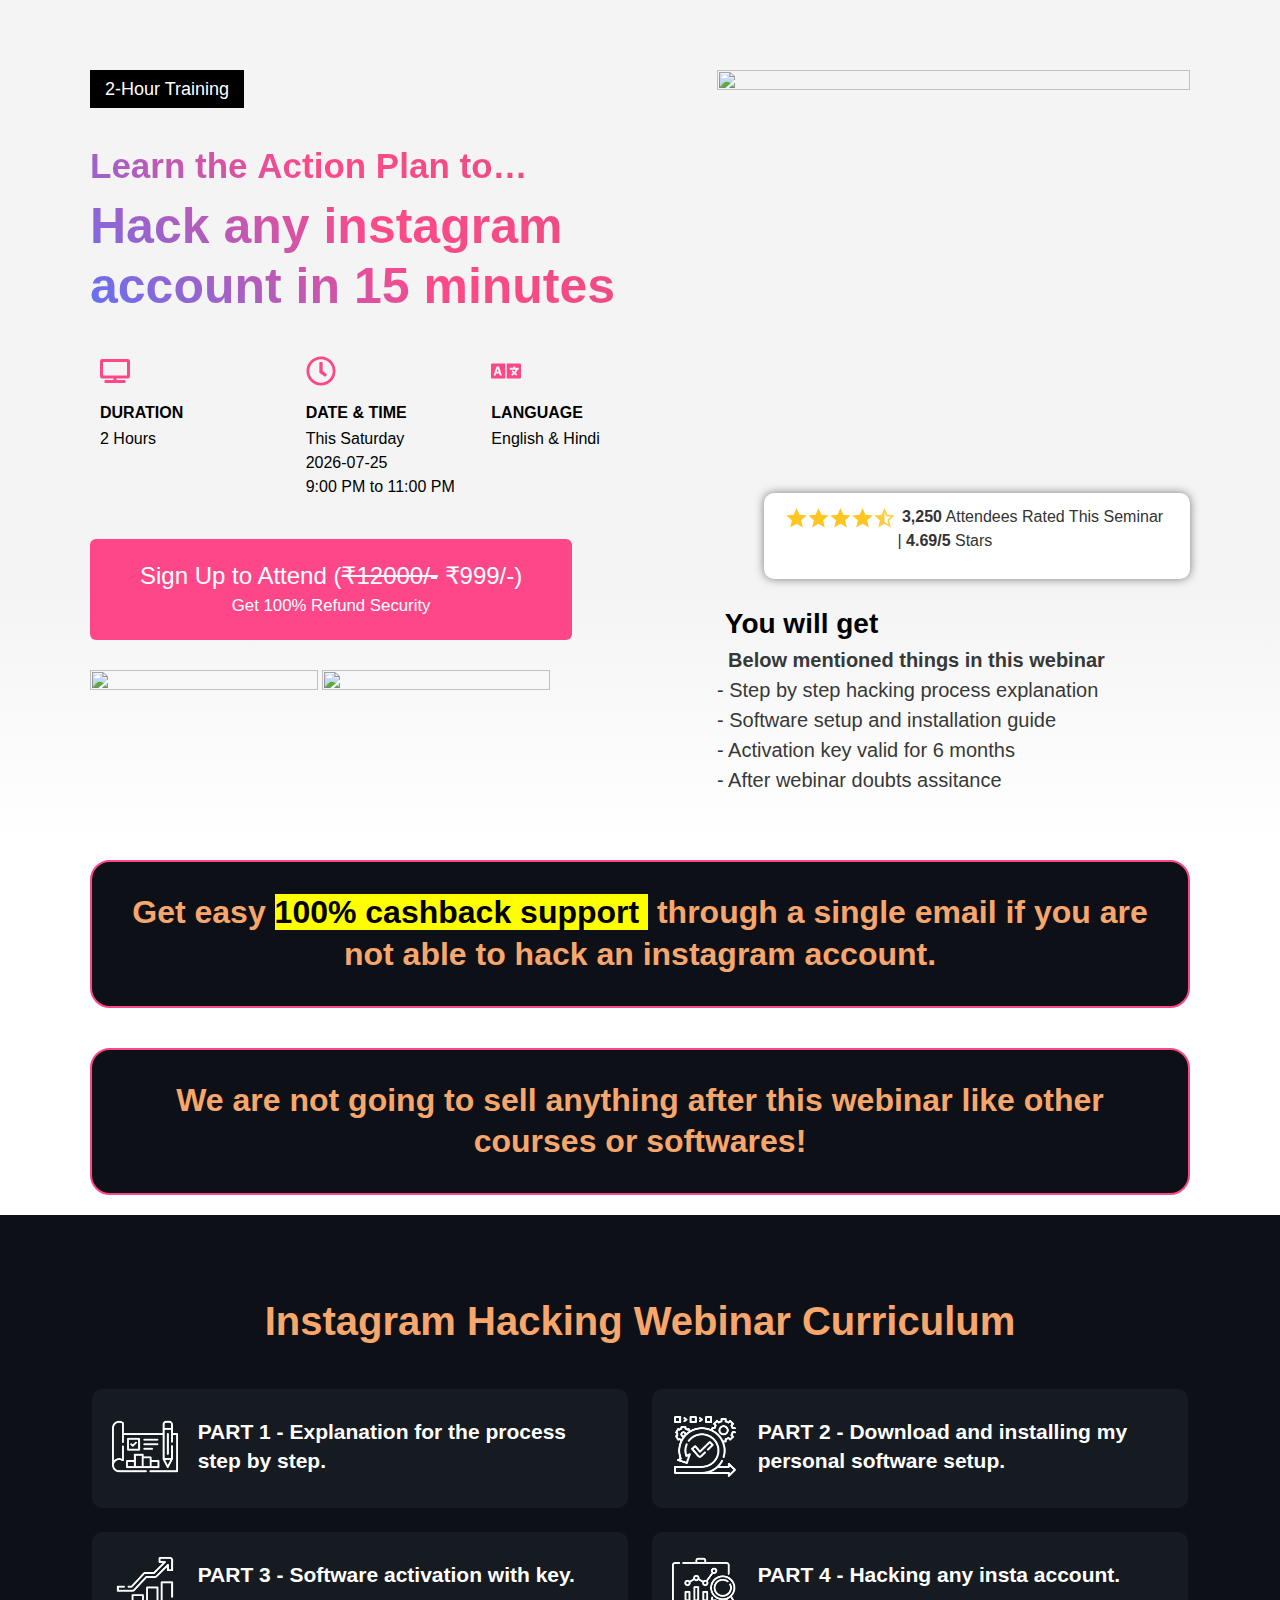
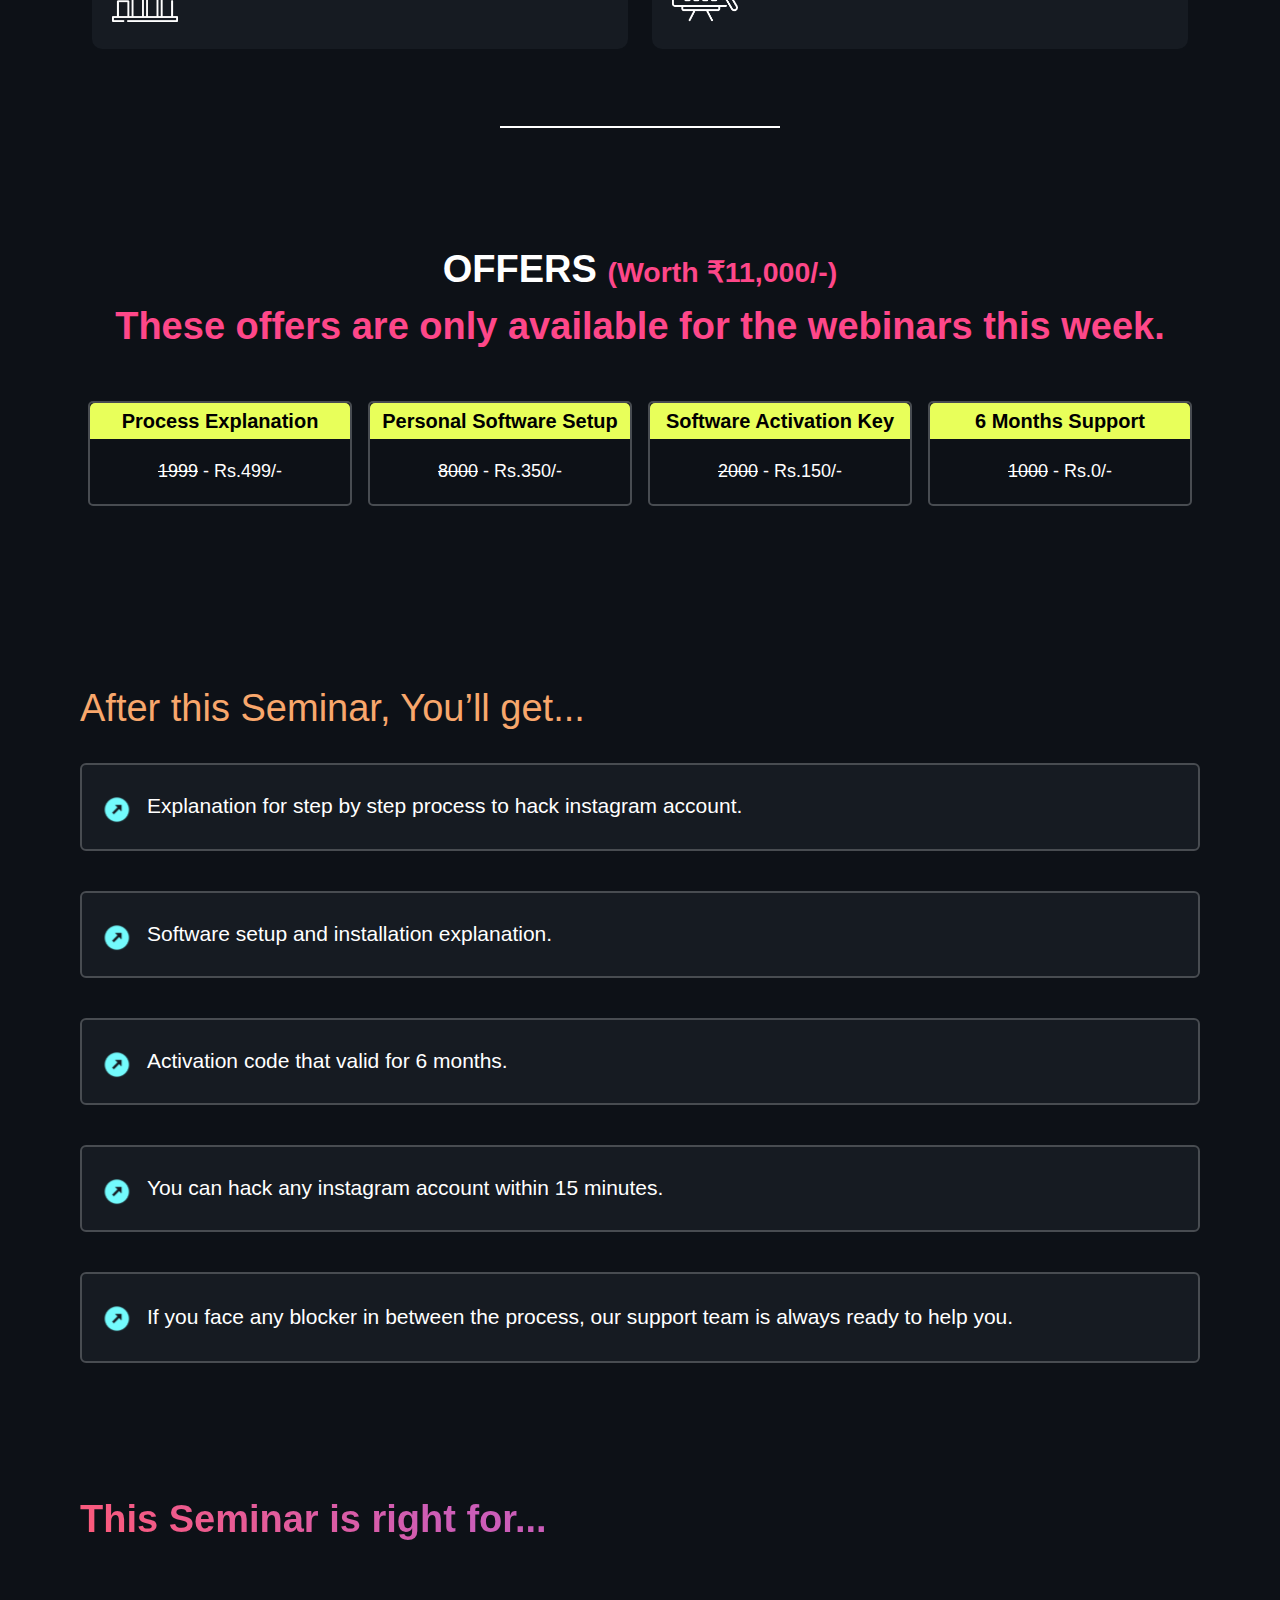
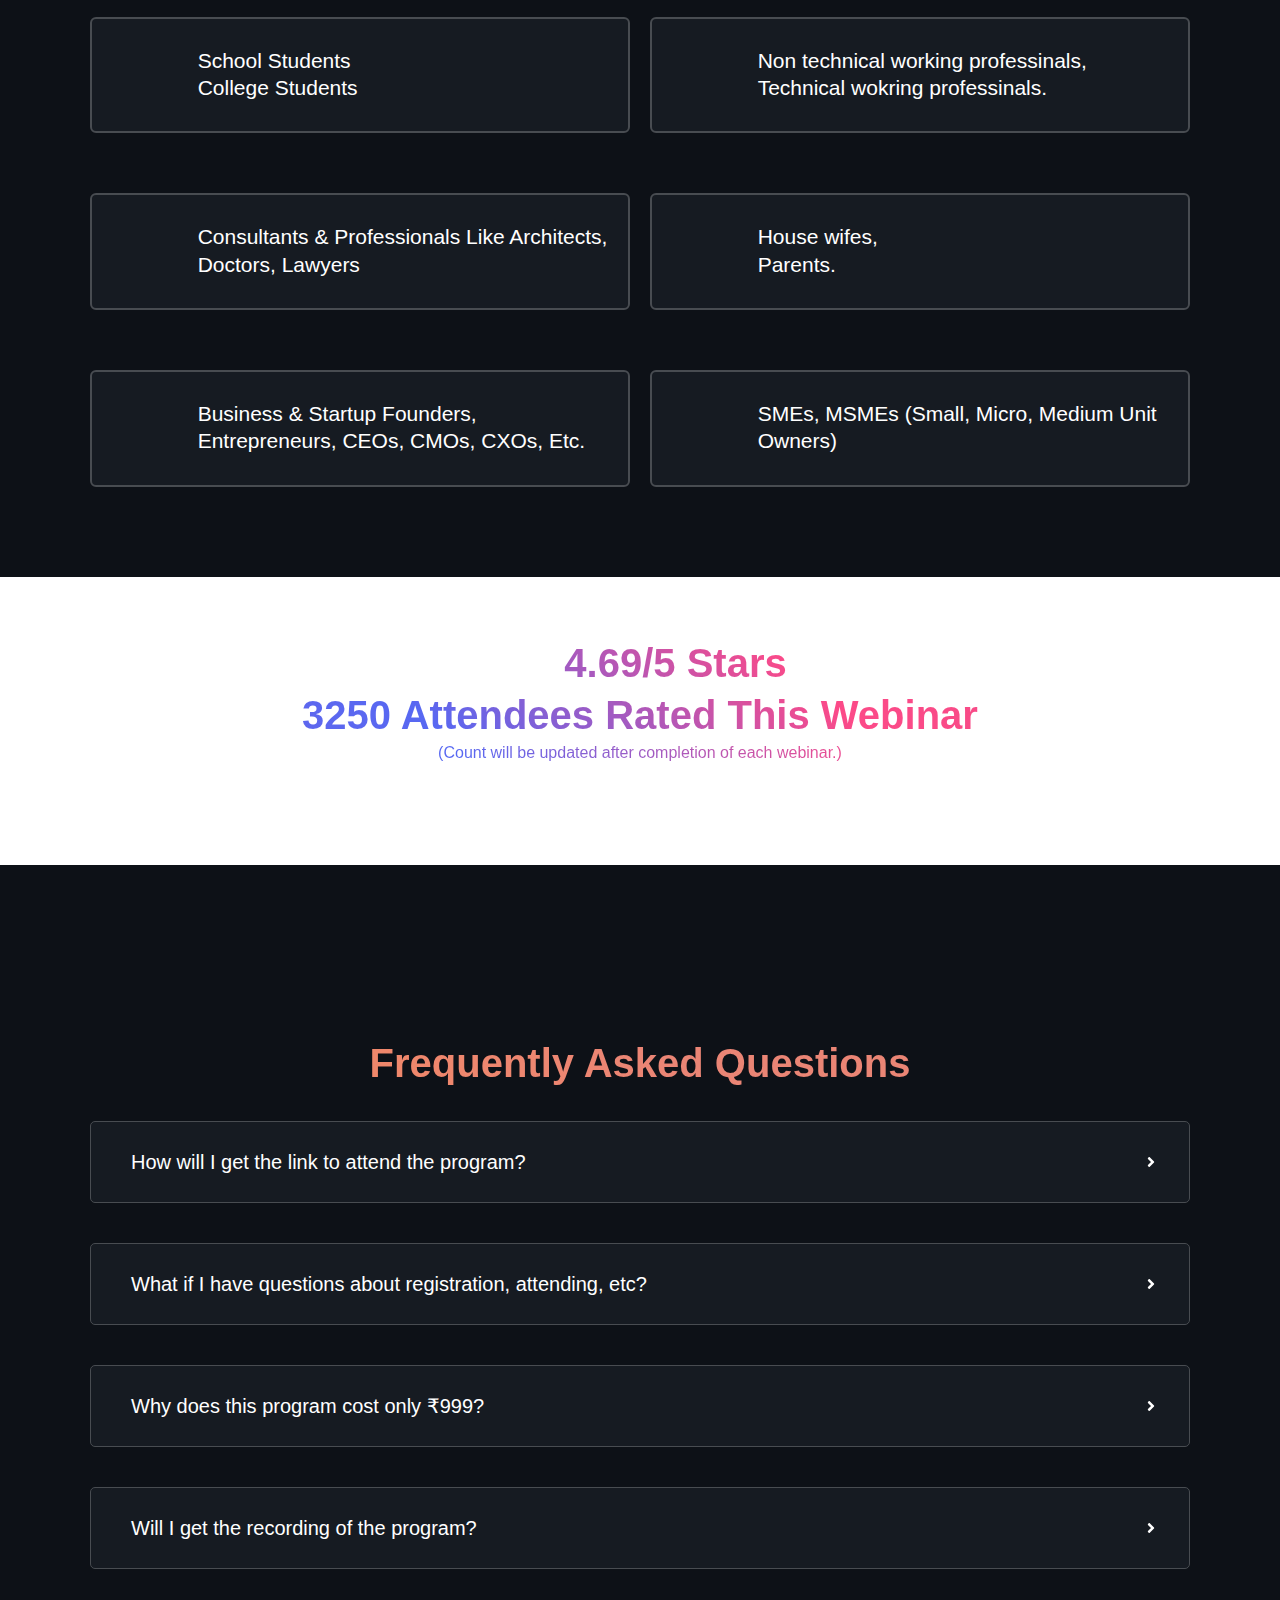
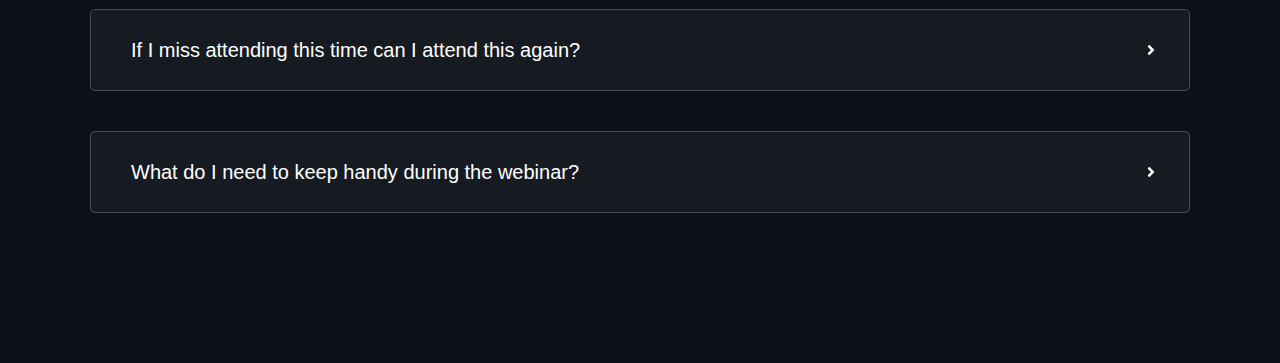
==== index.html @ 75d85ed7 "defer" ====
<!DOCTYPE html>
<!-- saved from url=(0179)https://businessbreakthroughseminar.in/business-breakthrough-seminar-ga-2/?gad=1&gclid=Cj0KCQjw9fqnBhDSARIsAHlcQYSCXoWUXpskflzxBoeH70iXHVyEbPHd-0PleZRAuBe94cneIaBFtEQaAkyaEALw_wcB -->
<html lang="en-US">

<head>
    <meta http-equiv="Content-Type" content="text/html; charset=UTF-8">
    <meta name="robots" content="index, follow, max-image-preview:large, max-snippet:-1, max-video-preview:-1">
    <title>Business Breakthrough Seminar – Rajiv Talreja | Asia's Leading Business Coach</title>
    <link rel="canonical" href="https://businessbreakthroughseminar.in/business-breakthrough-seminar-ga-2/">
    <meta property="og:locale" content="en_US">
    <meta property="og:type" content="article">
    <meta property="og:title"
        content="Business Breakthrough Seminar – Rajiv Talreja | Asia&#39;s Leading Business Coach">
    <meta property="og:description"
        content="4-Hour Training Stuck In Day to Day Activities &amp; Feel Stressed? Learn the Action Plan to… Grow Your Business &amp; Profit Without You Rajiv Talreja Asia’s Leading Business Coach Founder of 5 Businesses Founded 1 Celebrity Sports Team Annual Revenue of ₹100+ Crore Hired &amp; Managed 2000+ Employees 4.69/5 Stars 71,250 Founders Rated This Seminar […]">
    <meta property="og:url" content="https://businessbreakthroughseminar.in/business-breakthrough-seminar-ga-2/">
    <meta property="og:site_name" content="Business Breakthrough Seminar">
    <meta property="article:modified_time" content="2023-09-01T09:20:51+00:00">
    <meta property="og:image"
        content="https://businessbreakthroughseminar.in/wp-content/uploads/2022/09/299939209_5859407534092804_7949452000692019550_n-2.png">
    <meta name="twitter:card" content="summary_large_image">
    <meta name="twitter:label1" content="Est. reading time">
    <meta name="twitter:data1" content="15 minutes">
    <style media="all">
        @charset "UTF-8";

        img.wp-smiley,
        img.emoji {
            display: inline !important;
            border: none !important;
            box-shadow: none !important;
            height: 1em !important;
            width: 1em !important;
            margin: 0 .07em !important;
            vertical-align: -.1em !important;
            background: 0 0 !important;
            padding: 0 !important
        }

        .wp-block-archives {
            box-sizing: border-box
        }

        .wp-block-archives-dropdown label {
            display: block
        }

        .wp-block-avatar {
            line-height: 0
        }

        .wp-block-avatar,
        .wp-block-avatar img {
            box-sizing: border-box
        }

        .wp-block-avatar.aligncenter {
            text-align: center
        }

        .wp-block-audio {
            box-sizing: border-box
        }

        .wp-block-audio figcaption {
            margin-bottom: 1em;
            margin-top: .5em
        }

        .wp-block-audio audio {
            min-width: 300px;
            width: 100%
        }

        .wp-block-button__link {
            box-sizing: border-box;
            cursor: pointer;
            display: inline-block;
            text-align: center;
            word-break: break-word
        }

        .wp-block-button__link.aligncenter {
            text-align: center
        }

        .wp-block-button__link.alignright {
            text-align: right
        }

        :where(.wp-block-button__link) {
            border-radius: 9999px;
            box-shadow: none;
            padding: calc(.667em + 2px) calc(1.333em + 2px);
            text-decoration: none
        }

        .wp-block-button[style*=text-decoration] .wp-block-button__link {
            text-decoration: inherit
        }

        .wp-block-buttons>.wp-block-button.has-custom-width {
            max-width: none
        }

        .wp-block-buttons>.wp-block-button.has-custom-width .wp-block-button__link {
            width: 100%
        }

        .wp-block-buttons>.wp-block-button.has-custom-font-size .wp-block-button__link {
            font-size: inherit
        }

        .wp-block-buttons>.wp-block-button.wp-block-button__width-25 {
            width: calc(25% - var(--wp--style--block-gap, .5em)*.75)
        }

        .wp-block-buttons>.wp-block-button.wp-block-button__width-50 {
            width: calc(50% - var(--wp--style--block-gap, .5em)*.5)
        }

        .wp-block-buttons>.wp-block-button.wp-block-button__width-75 {
            width: calc(75% - var(--wp--style--block-gap, .5em)*.25)
        }

        .wp-block-buttons>.wp-block-button.wp-block-button__width-100 {
            flex-basis: 100%;
            width: 100%
        }

        .wp-block-buttons.is-vertical>.wp-block-button.wp-block-button__width-25 {
            width: 25%
        }

        .wp-block-buttons.is-vertical>.wp-block-button.wp-block-button__width-50 {
            width: 50%
        }

        .wp-block-buttons.is-vertical>.wp-block-button.wp-block-button__width-75 {
            width: 75%
        }

        .wp-block-button.is-style-squared,
        .wp-block-button__link.wp-block-button.is-style-squared {
            border-radius: 0
        }

        .wp-block-button.no-border-radius,
        .wp-block-button__link.no-border-radius {
            border-radius: 0 !important
        }

        .wp-block-button .wp-block-button__link.is-style-outline,
        .wp-block-button.is-style-outline>.wp-block-button__link {
            border: 2px solid;
            padding: .667em 1.333em
        }

        .wp-block-button .wp-block-button__link.is-style-outline:not(.has-text-color),
        .wp-block-button.is-style-outline>.wp-block-button__link:not(.has-text-color) {
            color: currentColor
        }

        .wp-block-button .wp-block-button__link.is-style-outline:not(.has-background),
        .wp-block-button.is-style-outline>.wp-block-button__link:not(.has-background) {
            background-color: transparent;
            background-image: none
        }

        .wp-block-button .wp-block-button__link:where(.has-border-color) {
            border-width: initial
        }

        .wp-block-button .wp-block-button__link:where([style*=border-top-color]) {
            border-top-width: medium
        }

        .wp-block-button .wp-block-button__link:where([style*=border-right-color]) {
            border-right-width: medium
        }

        .wp-block-button .wp-block-button__link:where([style*=border-bottom-color]) {
            border-bottom-width: medium
        }

        .wp-block-button .wp-block-button__link:where([style*=border-left-color]) {
            border-left-width: medium
        }

        .wp-block-button .wp-block-button__link:where([style*=border-style]) {
            border-width: initial
        }

        .wp-block-button .wp-block-button__link:where([style*=border-top-style]) {
            border-top-width: medium
        }

        .wp-block-button .wp-block-button__link:where([style*=border-right-style]) {
            border-right-width: medium
        }

        .wp-block-button .wp-block-button__link:where([style*=border-bottom-style]) {
            border-bottom-width: medium
        }

        .wp-block-button .wp-block-button__link:where([style*=border-left-style]) {
            border-left-width: medium
        }

        .wp-block-buttons.is-vertical {
            flex-direction: column
        }

        .wp-block-buttons.is-vertical>.wp-block-button:last-child {
            margin-bottom: 0
        }

        .wp-block-buttons>.wp-block-button {
            display: inline-block;
            margin: 0
        }

        .wp-block-buttons.is-content-justification-left {
            justify-content: flex-start
        }

        .wp-block-buttons.is-content-justification-left.is-vertical {
            align-items: flex-start
        }

        .wp-block-buttons.is-content-justification-center {
            justify-content: center
        }

        .wp-block-buttons.is-content-justification-center.is-vertical {
            align-items: center
        }

        .wp-block-buttons.is-content-justification-right {
            justify-content: flex-end
        }

        .wp-block-buttons.is-content-justification-right.is-vertical {
            align-items: flex-end
        }

        .wp-block-buttons.is-content-justification-space-between {
            justify-content: space-between
        }

        .wp-block-buttons.aligncenter {
            text-align: center
        }

        .wp-block-buttons:not(.is-content-justification-space-between, .is-content-justification-right, .is-content-justification-left, .is-content-justification-center) .wp-block-button.aligncenter {
            margin-left: auto;
            margin-right: auto;
            width: 100%
        }

        .wp-block-buttons[style*=text-decoration] .wp-block-button,
        .wp-block-buttons[style*=text-decoration] .wp-block-button__link {
            text-decoration: inherit
        }

        .wp-block-buttons.has-custom-font-size .wp-block-button__link {
            font-size: inherit
        }

        .wp-block-button.aligncenter,
        .wp-block-calendar {
            text-align: center
        }

        .wp-block-calendar td,
        .wp-block-calendar th {
            border: 1px solid;
            padding: .25em
        }

        .wp-block-calendar th {
            font-weight: 400
        }

        .wp-block-calendar caption {
            background-color: inherit
        }

        .wp-block-calendar table {
            border-collapse: collapse;
            width: 100%
        }

        .wp-block-calendar table:where(:not(.has-text-color)) {
            color: #40464d
        }

        .wp-block-calendar table:where(:not(.has-text-color)) td,
        .wp-block-calendar table:where(:not(.has-text-color)) th {
            border-color: #ddd
        }

        .wp-block-calendar table.has-background th {
            background-color: inherit
        }

        .wp-block-calendar table.has-text-color th {
            color: inherit
        }

        :where(.wp-block-calendar table:not(.has-background) th) {
            background: #ddd
        }

        .wp-block-categories {
            box-sizing: border-box
        }

        .wp-block-categories.alignleft {
            margin-right: 2em
        }

        .wp-block-categories.alignright {
            margin-left: 2em
        }

        .wp-block-categories.wp-block-categories-dropdown.aligncenter {
            text-align: center
        }

        .wp-block-code {
            box-sizing: border-box
        }

        .wp-block-code code {
            display: block;
            font-family: inherit;
            overflow-wrap: break-word;
            white-space: pre-wrap
        }

        .wp-block-columns {
            align-items: normal !important;
            box-sizing: border-box;
            display: flex;
            flex-wrap: wrap !important
        }

        @media (min-width:782px) {
            .wp-block-columns {
                flex-wrap: nowrap !important
            }
        }

        .wp-block-columns.are-vertically-aligned-top {
            align-items: flex-start
        }

        .wp-block-columns.are-vertically-aligned-center {
            align-items: center
        }

        .wp-block-columns.are-vertically-aligned-bottom {
            align-items: flex-end
        }

        @media (max-width:781px) {
            .wp-block-columns:not(.is-not-stacked-on-mobile)>.wp-block-column {
                flex-basis: 100% !important
            }
        }

        @media (min-width:782px) {
            .wp-block-columns:not(.is-not-stacked-on-mobile)>.wp-block-column {
                flex-basis: 0;
                flex-grow: 1
            }

            .wp-block-columns:not(.is-not-stacked-on-mobile)>.wp-block-column[style*=flex-basis] {
                flex-grow: 0
            }
        }

        .wp-block-columns.is-not-stacked-on-mobile {
            flex-wrap: nowrap !important
        }

        .wp-block-columns.is-not-stacked-on-mobile>.wp-block-column {
            flex-basis: 0;
            flex-grow: 1
        }

        .wp-block-columns.is-not-stacked-on-mobile>.wp-block-column[style*=flex-basis] {
            flex-grow: 0
        }

        :where(.wp-block-columns) {
            margin-bottom: 1.75em
        }

        :where(.wp-block-columns.has-background) {
            padding: 1.25em 2.375em
        }

        .wp-block-column {
            flex-grow: 1;
            min-width: 0;
            overflow-wrap: break-word;
            word-break: break-word
        }

        .wp-block-column.is-vertically-aligned-top {
            align-self: flex-start
        }

        .wp-block-column.is-vertically-aligned-center {
            align-self: center
        }

        .wp-block-column.is-vertically-aligned-bottom {
            align-self: flex-end
        }

        .wp-block-column.is-vertically-aligned-bottom,
        .wp-block-column.is-vertically-aligned-center,
        .wp-block-column.is-vertically-aligned-top {
            width: 100%
        }

        .wp-block-post-comments {
            box-sizing: border-box
        }

        .wp-block-post-comments .alignleft {
            float: left
        }

        .wp-block-post-comments .alignright {
            float: right
        }

        .wp-block-post-comments .navigation:after {
            clear: both;
            content: "";
            display: table
        }

        .wp-block-post-comments .commentlist {
            clear: both;
            list-style: none;
            margin: 0;
            padding: 0
        }

        .wp-block-post-comments .commentlist .comment {
            min-height: 2.25em;
            padding-left: 3.25em
        }

        .wp-block-post-comments .commentlist .comment p {
            font-size: 1em;
            line-height: 1.8;
            margin: 1em 0
        }

        .wp-block-post-comments .commentlist .children {
            list-style: none;
            margin: 0;
            padding: 0
        }

        .wp-block-post-comments .comment-author {
            line-height: 1.5
        }

        .wp-block-post-comments .comment-author .avatar {
            border-radius: 1.5em;
            display: block;
            float: left;
            height: 2.5em;
            margin-right: .75em;
            margin-top: .5em;
            width: 2.5em
        }

        .wp-block-post-comments .comment-author cite {
            font-style: normal
        }

        .wp-block-post-comments .comment-meta {
            font-size: .875em;
            line-height: 1.5
        }

        .wp-block-post-comments .comment-meta b {
            font-weight: 400
        }

        .wp-block-post-comments .comment-meta .comment-awaiting-moderation {
            display: block;
            margin-bottom: 1em;
            margin-top: 1em
        }

        .wp-block-post-comments .comment-body .commentmetadata {
            font-size: .875em
        }

        .wp-block-post-comments .comment-form-author label,
        .wp-block-post-comments .comment-form-comment label,
        .wp-block-post-comments .comment-form-email label,
        .wp-block-post-comments .comment-form-url label {
            display: block;
            margin-bottom: .25em
        }

        .wp-block-post-comments .comment-form input:not([type=submit]):not([type=checkbox]),
        .wp-block-post-comments .comment-form textarea {
            box-sizing: border-box;
            display: block;
            width: 100%
        }

        .wp-block-post-comments .comment-form-cookies-consent {
            display: flex;
            gap: .25em
        }

        .wp-block-post-comments .comment-form-cookies-consent #wp-comment-cookies-consent {
            margin-top: .35em
        }

        .wp-block-post-comments .comment-reply-title {
            margin-bottom: 0
        }

        .wp-block-post-comments .comment-reply-title :where(small) {
            font-size: var(--wp--preset--font-size--medium, smaller);
            margin-left: .5em
        }

        .wp-block-post-comments .reply {
            font-size: .875em;
            margin-bottom: 1.4em
        }

        .wp-block-post-comments input:not([type=submit]),
        .wp-block-post-comments textarea {
            border: 1px solid #949494;
            font-family: inherit;
            font-size: 1em
        }

        .wp-block-post-comments input:not([type=submit]):not([type=checkbox]),
        .wp-block-post-comments textarea {
            padding: calc(.667em + 2px)
        }

        :where(.wp-block-post-comments input[type=submit]) {
            border: none
        }

        .wp-block-comments-pagination>.wp-block-comments-pagination-next,
        .wp-block-comments-pagination>.wp-block-comments-pagination-numbers,
        .wp-block-comments-pagination>.wp-block-comments-pagination-previous {
            margin-bottom: .5em;
            margin-right: .5em
        }

        .wp-block-comments-pagination>.wp-block-comments-pagination-next:last-child,
        .wp-block-comments-pagination>.wp-block-comments-pagination-numbers:last-child,
        .wp-block-comments-pagination>.wp-block-comments-pagination-previous:last-child {
            margin-right: 0
        }

        .wp-block-comments-pagination .wp-block-comments-pagination-previous-arrow {
            display: inline-block;
            margin-right: 1ch
        }

        .wp-block-comments-pagination .wp-block-comments-pagination-previous-arrow:not(.is-arrow-chevron) {
            transform: scaleX(1)
        }

        .wp-block-comments-pagination .wp-block-comments-pagination-next-arrow {
            display: inline-block;
            margin-left: 1ch
        }

        .wp-block-comments-pagination .wp-block-comments-pagination-next-arrow:not(.is-arrow-chevron) {
            transform: scaleX(1)
        }

        .wp-block-comments-pagination.aligncenter {
            justify-content: center
        }

        .wp-block-comment-template {
            box-sizing: border-box;
            list-style: none;
            margin-bottom: 0;
            max-width: 100%;
            padding: 0
        }

        .wp-block-comment-template li {
            clear: both
        }

        .wp-block-comment-template ol {
            list-style: none;
            margin-bottom: 0;
            max-width: 100%;
            padding-left: 2rem
        }

        .wp-block-comment-template.alignleft {
            float: left
        }

        .wp-block-comment-template.aligncenter {
            margin-left: auto;
            margin-right: auto;
            width: -moz-fit-content;
            width: fit-content
        }

        .wp-block-comment-template.alignright {
            float: right
        }

        .wp-block-cover,
        .wp-block-cover-image {
            align-items: center;
            background-position: 50%;
            box-sizing: border-box;
            display: flex;
            justify-content: center;
            min-height: 430px;
            overflow: hidden;
            overflow: clip;
            padding: 1em;
            position: relative
        }

        .wp-block-cover .has-background-dim:not([class*=-background-color]),
        .wp-block-cover-image .has-background-dim:not([class*=-background-color]),
        .wp-block-cover-image.has-background-dim:not([class*=-background-color]),
        .wp-block-cover.has-background-dim:not([class*=-background-color]) {
            background-color: #000
        }

        .wp-block-cover .has-background-dim.has-background-gradient,
        .wp-block-cover-image .has-background-dim.has-background-gradient {
            background-color: transparent
        }

        .wp-block-cover-image.has-background-dim:before,
        .wp-block-cover.has-background-dim:before {
            background-color: inherit;
            content: ""
        }

        .wp-block-cover .wp-block-cover__background,
        .wp-block-cover .wp-block-cover__gradient-background,
        .wp-block-cover-image .wp-block-cover__background,
        .wp-block-cover-image .wp-block-cover__gradient-background,
        .wp-block-cover-image.has-background-dim:not(.has-background-gradient):before,
        .wp-block-cover.has-background-dim:not(.has-background-gradient):before {
            bottom: 0;
            left: 0;
            opacity: .5;
            position: absolute;
            right: 0;
            top: 0;
            z-index: 1
        }

        .wp-block-cover-image.has-background-dim.has-background-dim-10 .wp-block-cover__background,
        .wp-block-cover-image.has-background-dim.has-background-dim-10 .wp-block-cover__gradient-background,
        .wp-block-cover-image.has-background-dim.has-background-dim-10:not(.has-background-gradient):before,
        .wp-block-cover.has-background-dim.has-background-dim-10 .wp-block-cover__background,
        .wp-block-cover.has-background-dim.has-background-dim-10 .wp-block-cover__gradient-background,
        .wp-block-cover.has-background-dim.has-background-dim-10:not(.has-background-gradient):before {
            opacity: .1
        }

        .wp-block-cover-image.has-background-dim.has-background-dim-20 .wp-block-cover__background,
        .wp-block-cover-image.has-background-dim.has-background-dim-20 .wp-block-cover__gradient-background,
        .wp-block-cover-image.has-background-dim.has-background-dim-20:not(.has-background-gradient):before,
        .wp-block-cover.has-background-dim.has-background-dim-20 .wp-block-cover__background,
        .wp-block-cover.has-background-dim.has-background-dim-20 .wp-block-cover__gradient-background,
        .wp-block-cover.has-background-dim.has-background-dim-20:not(.has-background-gradient):before {
            opacity: .2
        }

        .wp-block-cover-image.has-background-dim.has-background-dim-30 .wp-block-cover__background,
        .wp-block-cover-image.has-background-dim.has-background-dim-30 .wp-block-cover__gradient-background,
        .wp-block-cover-image.has-background-dim.has-background-dim-30:not(.has-background-gradient):before,
        .wp-block-cover.has-background-dim.has-background-dim-30 .wp-block-cover__background,
        .wp-block-cover.has-background-dim.has-background-dim-30 .wp-block-cover__gradient-background,
        .wp-block-cover.has-background-dim.has-background-dim-30:not(.has-background-gradient):before {
            opacity: .3
        }

        .wp-block-cover-image.has-background-dim.has-background-dim-40 .wp-block-cover__background,
        .wp-block-cover-image.has-background-dim.has-background-dim-40 .wp-block-cover__gradient-background,
        .wp-block-cover-image.has-background-dim.has-background-dim-40:not(.has-background-gradient):before,
        .wp-block-cover.has-background-dim.has-background-dim-40 .wp-block-cover__background,
        .wp-block-cover.has-background-dim.has-background-dim-40 .wp-block-cover__gradient-background,
        .wp-block-cover.has-background-dim.has-background-dim-40:not(.has-background-gradient):before {
            opacity: .4
        }

        .wp-block-cover-image.has-background-dim.has-background-dim-50 .wp-block-cover__background,
        .wp-block-cover-image.has-background-dim.has-background-dim-50 .wp-block-cover__gradient-background,
        .wp-block-cover-image.has-background-dim.has-background-dim-50:not(.has-background-gradient):before,
        .wp-block-cover.has-background-dim.has-background-dim-50 .wp-block-cover__background,
        .wp-block-cover.has-background-dim.has-background-dim-50 .wp-block-cover__gradient-background,
        .wp-block-cover.has-background-dim.has-background-dim-50:not(.has-background-gradient):before {
            opacity: .5
        }

        .wp-block-cover-image.has-background-dim.has-background-dim-60 .wp-block-cover__background,
        .wp-block-cover-image.has-background-dim.has-background-dim-60 .wp-block-cover__gradient-background,
        .wp-block-cover-image.has-background-dim.has-background-dim-60:not(.has-background-gradient):before,
        .wp-block-cover.has-background-dim.has-background-dim-60 .wp-block-cover__background,
        .wp-block-cover.has-background-dim.has-background-dim-60 .wp-block-cover__gradient-background,
        .wp-block-cover.has-background-dim.has-background-dim-60:not(.has-background-gradient):before {
            opacity: .6
        }

        .wp-block-cover-image.has-background-dim.has-background-dim-70 .wp-block-cover__background,
        .wp-block-cover-image.has-background-dim.has-background-dim-70 .wp-block-cover__gradient-background,
        .wp-block-cover-image.has-background-dim.has-background-dim-70:not(.has-background-gradient):before,
        .wp-block-cover.has-background-dim.has-background-dim-70 .wp-block-cover__background,
        .wp-block-cover.has-background-dim.has-background-dim-70 .wp-block-cover__gradient-background,
        .wp-block-cover.has-background-dim.has-background-dim-70:not(.has-background-gradient):before {
            opacity: .7
        }

        .wp-block-cover-image.has-background-dim.has-background-dim-80 .wp-block-cover__background,
        .wp-block-cover-image.has-background-dim.has-background-dim-80 .wp-block-cover__gradient-background,
        .wp-block-cover-image.has-background-dim.has-background-dim-80:not(.has-background-gradient):before,
        .wp-block-cover.has-background-dim.has-background-dim-80 .wp-block-cover__background,
        .wp-block-cover.has-background-dim.has-background-dim-80 .wp-block-cover__gradient-background,
        .wp-block-cover.has-background-dim.has-background-dim-80:not(.has-background-gradient):before {
            opacity: .8
        }

        .wp-block-cover-image.has-background-dim.has-background-dim-90 .wp-block-cover__background,
        .wp-block-cover-image.has-background-dim.has-background-dim-90 .wp-block-cover__gradient-background,
        .wp-block-cover-image.has-background-dim.has-background-dim-90:not(.has-background-gradient):before,
        .wp-block-cover.has-background-dim.has-background-dim-90 .wp-block-cover__background,
        .wp-block-cover.has-background-dim.has-background-dim-90 .wp-block-cover__gradient-background,
        .wp-block-cover.has-background-dim.has-background-dim-90:not(.has-background-gradient):before {
            opacity: .9
        }

        .wp-block-cover-image.has-background-dim.has-background-dim-100 .wp-block-cover__background,
        .wp-block-cover-image.has-background-dim.has-background-dim-100 .wp-block-cover__gradient-background,
        .wp-block-cover-image.has-background-dim.has-background-dim-100:not(.has-background-gradient):before,
        .wp-block-cover.has-background-dim.has-background-dim-100 .wp-block-cover__background,
        .wp-block-cover.has-background-dim.has-background-dim-100 .wp-block-cover__gradient-background,
        .wp-block-cover.has-background-dim.has-background-dim-100:not(.has-background-gradient):before {
            opacity: 1
        }

        .wp-block-cover .wp-block-cover__background.has-background-dim.has-background-dim-0,
        .wp-block-cover .wp-block-cover__gradient-background.has-background-dim.has-background-dim-0,
        .wp-block-cover-image .wp-block-cover__background.has-background-dim.has-background-dim-0,
        .wp-block-cover-image .wp-block-cover__gradient-background.has-background-dim.has-background-dim-0 {
            opacity: 0
        }

        .wp-block-cover .wp-block-cover__background.has-background-dim.has-background-dim-10,
        .wp-block-cover .wp-block-cover__gradient-background.has-background-dim.has-background-dim-10,
        .wp-block-cover-image .wp-block-cover__background.has-background-dim.has-background-dim-10,
        .wp-block-cover-image .wp-block-cover__gradient-background.has-background-dim.has-background-dim-10 {
            opacity: .1
        }

        .wp-block-cover .wp-block-cover__background.has-background-dim.has-background-dim-20,
        .wp-block-cover .wp-block-cover__gradient-background.has-background-dim.has-background-dim-20,
        .wp-block-cover-image .wp-block-cover__background.has-background-dim.has-background-dim-20,
        .wp-block-cover-image .wp-block-cover__gradient-background.has-background-dim.has-background-dim-20 {
            opacity: .2
        }

        .wp-block-cover .wp-block-cover__background.has-background-dim.has-background-dim-30,
        .wp-block-cover .wp-block-cover__gradient-background.has-background-dim.has-background-dim-30,
        .wp-block-cover-image .wp-block-cover__background.has-background-dim.has-background-dim-30,
        .wp-block-cover-image .wp-block-cover__gradient-background.has-background-dim.has-background-dim-30 {
            opacity: .3
        }

        .wp-block-cover .wp-block-cover__background.has-background-dim.has-background-dim-40,
        .wp-block-cover .wp-block-cover__gradient-background.has-background-dim.has-background-dim-40,
        .wp-block-cover-image .wp-block-cover__background.has-background-dim.has-background-dim-40,
        .wp-block-cover-image .wp-block-cover__gradient-background.has-background-dim.has-background-dim-40 {
            opacity: .4
        }

        .wp-block-cover .wp-block-cover__background.has-background-dim.has-background-dim-50,
        .wp-block-cover .wp-block-cover__gradient-background.has-background-dim.has-background-dim-50,
        .wp-block-cover-image .wp-block-cover__background.has-background-dim.has-background-dim-50,
        .wp-block-cover-image .wp-block-cover__gradient-background.has-background-dim.has-background-dim-50 {
            opacity: .5
        }

        .wp-block-cover .wp-block-cover__background.has-background-dim.has-background-dim-60,
        .wp-block-cover .wp-block-cover__gradient-background.has-background-dim.has-background-dim-60,
        .wp-block-cover-image .wp-block-cover__background.has-background-dim.has-background-dim-60,
        .wp-block-cover-image .wp-block-cover__gradient-background.has-background-dim.has-background-dim-60 {
            opacity: .6
        }

        .wp-block-cover .wp-block-cover__background.has-background-dim.has-background-dim-70,
        .wp-block-cover .wp-block-cover__gradient-background.has-background-dim.has-background-dim-70,
        .wp-block-cover-image .wp-block-cover__background.has-background-dim.has-background-dim-70,
        .wp-block-cover-image .wp-block-cover__gradient-background.has-background-dim.has-background-dim-70 {
            opacity: .7
        }

        .wp-block-cover .wp-block-cover__background.has-background-dim.has-background-dim-80,
        .wp-block-cover .wp-block-cover__gradient-background.has-background-dim.has-background-dim-80,
        .wp-block-cover-image .wp-block-cover__background.has-background-dim.has-background-dim-80,
        .wp-block-cover-image .wp-block-cover__gradient-background.has-background-dim.has-background-dim-80 {
            opacity: .8
        }

        .wp-block-cover .wp-block-cover__background.has-background-dim.has-background-dim-90,
        .wp-block-cover .wp-block-cover__gradient-background.has-background-dim.has-background-dim-90,
        .wp-block-cover-image .wp-block-cover__background.has-background-dim.has-background-dim-90,
        .wp-block-cover-image .wp-block-cover__gradient-background.has-background-dim.has-background-dim-90 {
            opacity: .9
        }

        .wp-block-cover .wp-block-cover__background.has-background-dim.has-background-dim-100,
        .wp-block-cover .wp-block-cover__gradient-background.has-background-dim.has-background-dim-100,
        .wp-block-cover-image .wp-block-cover__background.has-background-dim.has-background-dim-100,
        .wp-block-cover-image .wp-block-cover__gradient-background.has-background-dim.has-background-dim-100 {
            opacity: 1
        }

        .wp-block-cover-image.alignleft,
        .wp-block-cover-image.alignright,
        .wp-block-cover.alignleft,
        .wp-block-cover.alignright {
            max-width: 420px;
            width: 100%
        }

        .wp-block-cover-image:after,
        .wp-block-cover:after {
            content: "";
            display: block;
            font-size: 0;
            min-height: inherit
        }

        @supports (position:sticky) {

            .wp-block-cover-image:after,
            .wp-block-cover:after {
                content: none
            }
        }

        .wp-block-cover-image.aligncenter,
        .wp-block-cover-image.alignleft,
        .wp-block-cover-image.alignright,
        .wp-block-cover.aligncenter,
        .wp-block-cover.alignleft,
        .wp-block-cover.alignright {
            display: flex
        }

        .wp-block-cover .wp-block-cover__inner-container,
        .wp-block-cover-image .wp-block-cover__inner-container {
            color: inherit;
            width: 100%;
            z-index: 1
        }

        .wp-block-cover h1:not(.has-text-color),
        .wp-block-cover h2:not(.has-text-color),
        .wp-block-cover h3:not(.has-text-color),
        .wp-block-cover h4:not(.has-text-color),
        .wp-block-cover h5:not(.has-text-color),
        .wp-block-cover h6:not(.has-text-color),
        .wp-block-cover p:not(.has-text-color),
        .wp-block-cover-image h1:not(.has-text-color),
        .wp-block-cover-image h2:not(.has-text-color),
        .wp-block-cover-image h3:not(.has-text-color),
        .wp-block-cover-image h4:not(.has-text-color),
        .wp-block-cover-image h5:not(.has-text-color),
        .wp-block-cover-image h6:not(.has-text-color),
        .wp-block-cover-image p:not(.has-text-color) {
            color: inherit
        }

        .wp-block-cover-image.is-position-top-left,
        .wp-block-cover.is-position-top-left {
            align-items: flex-start;
            justify-content: flex-start
        }

        .wp-block-cover-image.is-position-top-center,
        .wp-block-cover.is-position-top-center {
            align-items: flex-start;
            justify-content: center
        }

        .wp-block-cover-image.is-position-top-right,
        .wp-block-cover.is-position-top-right {
            align-items: flex-start;
            justify-content: flex-end
        }

        .wp-block-cover-image.is-position-center-left,
        .wp-block-cover.is-position-center-left {
            align-items: center;
            justify-content: flex-start
        }

        .wp-block-cover-image.is-position-center-center,
        .wp-block-cover.is-position-center-center {
            align-items: center;
            justify-content: center
        }

        .wp-block-cover-image.is-position-center-right,
        .wp-block-cover.is-position-center-right {
            align-items: center;
            justify-content: flex-end
        }

        .wp-block-cover-image.is-position-bottom-left,
        .wp-block-cover.is-position-bottom-left {
            align-items: flex-end;
            justify-content: flex-start
        }

        .wp-block-cover-image.is-position-bottom-center,
        .wp-block-cover.is-position-bottom-center {
            align-items: flex-end;
            justify-content: center
        }

        .wp-block-cover-image.is-position-bottom-right,
        .wp-block-cover.is-position-bottom-right {
            align-items: flex-end;
            justify-content: flex-end
        }

        .wp-block-cover-image.has-custom-content-position.has-custom-content-position .wp-block-cover__inner-container,
        .wp-block-cover.has-custom-content-position.has-custom-content-position .wp-block-cover__inner-container {
            margin: 0;
            width: auto
        }

        .wp-block-cover .wp-block-cover__image-background,
        .wp-block-cover video.wp-block-cover__video-background,
        .wp-block-cover-image .wp-block-cover__image-background,
        .wp-block-cover-image video.wp-block-cover__video-background {
            border: none;
            bottom: 0;
            box-shadow: none;
            height: 100%;
            left: 0;
            margin: 0;
            max-height: none;
            max-width: none;
            object-fit: cover;
            outline: none;
            padding: 0;
            position: absolute;
            right: 0;
            top: 0;
            width: 100%
        }

        .wp-block-cover-image.has-parallax,
        .wp-block-cover.has-parallax,
        .wp-block-cover__image-background.has-parallax,
        video.wp-block-cover__video-background.has-parallax {
            background-attachment: fixed;
            background-repeat: no-repeat;
            background-size: cover
        }

        @supports (-webkit-touch-callout:inherit) {

            .wp-block-cover-image.has-parallax,
            .wp-block-cover.has-parallax,
            .wp-block-cover__image-background.has-parallax,
            video.wp-block-cover__video-background.has-parallax {
                background-attachment: scroll
            }
        }

        @media (prefers-reduced-motion:reduce) {

            .wp-block-cover-image.has-parallax,
            .wp-block-cover.has-parallax,
            .wp-block-cover__image-background.has-parallax,
            video.wp-block-cover__video-background.has-parallax {
                background-attachment: scroll
            }
        }

        .wp-block-cover-image.is-repeated,
        .wp-block-cover.is-repeated,
        .wp-block-cover__image-background.is-repeated,
        video.wp-block-cover__video-background.is-repeated {
            background-repeat: repeat;
            background-size: auto
        }

        .wp-block-cover__image-background,
        .wp-block-cover__video-background {
            z-index: 0
        }

        .wp-block-cover-image-text,
        .wp-block-cover-image-text a,
        .wp-block-cover-image-text a:active,
        .wp-block-cover-image-text a:focus,
        .wp-block-cover-image-text a:hover,
        .wp-block-cover-text,
        .wp-block-cover-text a,
        .wp-block-cover-text a:active,
        .wp-block-cover-text a:focus,
        .wp-block-cover-text a:hover,
        section.wp-block-cover-image h2,
        section.wp-block-cover-image h2 a,
        section.wp-block-cover-image h2 a:active,
        section.wp-block-cover-image h2 a:focus,
        section.wp-block-cover-image h2 a:hover {
            color: #fff
        }

        .wp-block-cover-image .wp-block-cover.has-left-content {
            justify-content: flex-start
        }

        .wp-block-cover-image .wp-block-cover.has-right-content {
            justify-content: flex-end
        }

        .wp-block-cover-image.has-left-content .wp-block-cover-image-text,
        .wp-block-cover.has-left-content .wp-block-cover-text,
        section.wp-block-cover-image.has-left-content>h2 {
            margin-left: 0;
            text-align: left
        }

        .wp-block-cover-image.has-right-content .wp-block-cover-image-text,
        .wp-block-cover.has-right-content .wp-block-cover-text,
        section.wp-block-cover-image.has-right-content>h2 {
            margin-right: 0;
            text-align: right
        }

        .wp-block-cover .wp-block-cover-text,
        .wp-block-cover-image .wp-block-cover-image-text,
        section.wp-block-cover-image>h2 {
            font-size: 2em;
            line-height: 1.25;
            margin-bottom: 0;
            max-width: 840px;
            padding: .44em;
            text-align: center;
            z-index: 1
        }

        :where(.wp-block-cover-image:not(.has-text-color)),
        :where(.wp-block-cover:not(.has-text-color)) {
            color: #fff
        }

        :where(.wp-block-cover-image.is-light:not(.has-text-color)),
        :where(.wp-block-cover.is-light:not(.has-text-color)) {
            color: #000
        }

        .wp-block-details {
            box-sizing: border-box;
            overflow: hidden
        }

        .wp-block-details summary {
            cursor: pointer
        }

        .wp-block-details>:not(summary) {
            margin-block-end: 0;
            margin-block-start: var(--wp--style--block-gap)
        }

        .wp-block-details>:last-child {
            margin-bottom: 0
        }

        .wp-block-embed.alignleft,
        .wp-block-embed.alignright,
        .wp-block[data-align=left]>[data-type="core/embed"],
        .wp-block[data-align=right]>[data-type="core/embed"] {
            max-width: 360px;
            width: 100%
        }

        .wp-block-embed.alignleft .wp-block-embed__wrapper,
        .wp-block-embed.alignright .wp-block-embed__wrapper,
        .wp-block[data-align=left]>[data-type="core/embed"] .wp-block-embed__wrapper,
        .wp-block[data-align=right]>[data-type="core/embed"] .wp-block-embed__wrapper {
            min-width: 280px
        }

        .wp-block-cover .wp-block-embed {
            min-height: 240px;
            min-width: 320px
        }

        .wp-block-embed {
            overflow-wrap: break-word
        }

        .wp-block-embed figcaption {
            margin-bottom: 1em;
            margin-top: .5em
        }

        .wp-block-embed iframe {
            max-width: 100%
        }

        .wp-block-embed__wrapper {
            position: relative
        }

        .wp-embed-responsive .wp-has-aspect-ratio .wp-block-embed__wrapper:before {
            content: "";
            display: block;
            padding-top: 50%
        }

        .wp-embed-responsive .wp-has-aspect-ratio iframe {
            bottom: 0;
            height: 100%;
            left: 0;
            position: absolute;
            right: 0;
            top: 0;
            width: 100%
        }

        .wp-embed-responsive .wp-embed-aspect-21-9 .wp-block-embed__wrapper:before {
            padding-top: 42.85%
        }

        .wp-embed-responsive .wp-embed-aspect-18-9 .wp-block-embed__wrapper:before {
            padding-top: 50%
        }

        .wp-embed-responsive .wp-embed-aspect-16-9 .wp-block-embed__wrapper:before {
            padding-top: 56.25%
        }

        .wp-embed-responsive .wp-embed-aspect-4-3 .wp-block-embed__wrapper:before {
            padding-top: 75%
        }

        .wp-embed-responsive .wp-embed-aspect-1-1 .wp-block-embed__wrapper:before {
            padding-top: 100%
        }

        .wp-embed-responsive .wp-embed-aspect-9-16 .wp-block-embed__wrapper:before {
            padding-top: 177.77%
        }

        .wp-embed-responsive .wp-embed-aspect-1-2 .wp-block-embed__wrapper:before {
            padding-top: 200%
        }

        .wp-block-file:not(.wp-element-button) {
            font-size: .8em
        }

        .wp-block-file.aligncenter {
            text-align: center
        }

        .wp-block-file.alignright {
            text-align: right
        }

        .wp-block-file *+.wp-block-file__button {
            margin-left: .75em
        }

        :where(.wp-block-file) {
            margin-bottom: 1.5em
        }

        .wp-block-file__embed {
            margin-bottom: 1em
        }

        :where(.wp-block-file__button) {
            border-radius: 2em;
            display: inline-block;
            padding: .5em 1em
        }

        :where(.wp-block-file__button):is(a):active,
        :where(.wp-block-file__button):is(a):focus,
        :where(.wp-block-file__button):is(a):hover,
        :where(.wp-block-file__button):is(a):visited {
            box-shadow: none;
            color: #fff;
            opacity: .85;
            text-decoration: none
        }

        .blocks-gallery-grid:not(.has-nested-images),
        .wp-block-gallery:not(.has-nested-images) {
            display: flex;
            flex-wrap: wrap;
            list-style-type: none;
            margin: 0;
            padding: 0
        }

        .blocks-gallery-grid:not(.has-nested-images) .blocks-gallery-image,
        .blocks-gallery-grid:not(.has-nested-images) .blocks-gallery-item,
        .wp-block-gallery:not(.has-nested-images) .blocks-gallery-image,
        .wp-block-gallery:not(.has-nested-images) .blocks-gallery-item {
            display: flex;
            flex-direction: column;
            flex-grow: 1;
            justify-content: center;
            margin: 0 1em 1em 0;
            position: relative;
            width: calc(50% - 1em)
        }

        .blocks-gallery-grid:not(.has-nested-images) .blocks-gallery-image:nth-of-type(2n),
        .blocks-gallery-grid:not(.has-nested-images) .blocks-gallery-item:nth-of-type(2n),
        .wp-block-gallery:not(.has-nested-images) .blocks-gallery-image:nth-of-type(2n),
        .wp-block-gallery:not(.has-nested-images) .blocks-gallery-item:nth-of-type(2n) {
            margin-right: 0
        }

        .blocks-gallery-grid:not(.has-nested-images) .blocks-gallery-image figure,
        .blocks-gallery-grid:not(.has-nested-images) .blocks-gallery-item figure,
        .wp-block-gallery:not(.has-nested-images) .blocks-gallery-image figure,
        .wp-block-gallery:not(.has-nested-images) .blocks-gallery-item figure {
            align-items: flex-end;
            display: flex;
            height: 100%;
            justify-content: flex-start;
            margin: 0
        }

        .blocks-gallery-grid:not(.has-nested-images) .blocks-gallery-image img,
        .blocks-gallery-grid:not(.has-nested-images) .blocks-gallery-item img,
        .wp-block-gallery:not(.has-nested-images) .blocks-gallery-image img,
        .wp-block-gallery:not(.has-nested-images) .blocks-gallery-item img {
            display: block;
            height: auto;
            max-width: 100%;
            width: auto
        }

        .blocks-gallery-grid:not(.has-nested-images) .blocks-gallery-image figcaption,
        .blocks-gallery-grid:not(.has-nested-images) .blocks-gallery-item figcaption,
        .wp-block-gallery:not(.has-nested-images) .blocks-gallery-image figcaption,
        .wp-block-gallery:not(.has-nested-images) .blocks-gallery-item figcaption {
            background: linear-gradient(0deg, rgba(0, 0, 0, .7), rgba(0, 0, 0, .3) 70%, transparent);
            bottom: 0;
            box-sizing: border-box;
            color: #fff;
            font-size: .8em;
            margin: 0;
            max-height: 100%;
            overflow: auto;
            padding: 3em .77em .7em;
            position: absolute;
            text-align: center;
            width: 100%;
            z-index: 2
        }

        .blocks-gallery-grid:not(.has-nested-images) .blocks-gallery-image figcaption img,
        .blocks-gallery-grid:not(.has-nested-images) .blocks-gallery-item figcaption img,
        .wp-block-gallery:not(.has-nested-images) .blocks-gallery-image figcaption img,
        .wp-block-gallery:not(.has-nested-images) .blocks-gallery-item figcaption img {
            display: inline
        }

        .blocks-gallery-grid:not(.has-nested-images) figcaption,
        .wp-block-gallery:not(.has-nested-images) figcaption {
            flex-grow: 1
        }

        .blocks-gallery-grid:not(.has-nested-images).is-cropped .blocks-gallery-image a,
        .blocks-gallery-grid:not(.has-nested-images).is-cropped .blocks-gallery-image img,
        .blocks-gallery-grid:not(.has-nested-images).is-cropped .blocks-gallery-item a,
        .blocks-gallery-grid:not(.has-nested-images).is-cropped .blocks-gallery-item img,
        .wp-block-gallery:not(.has-nested-images).is-cropped .blocks-gallery-image a,
        .wp-block-gallery:not(.has-nested-images).is-cropped .blocks-gallery-image img,
        .wp-block-gallery:not(.has-nested-images).is-cropped .blocks-gallery-item a,
        .wp-block-gallery:not(.has-nested-images).is-cropped .blocks-gallery-item img {
            flex: 1;
            height: 100%;
            object-fit: cover;
            width: 100%
        }

        .blocks-gallery-grid:not(.has-nested-images).columns-1 .blocks-gallery-image,
        .blocks-gallery-grid:not(.has-nested-images).columns-1 .blocks-gallery-item,
        .wp-block-gallery:not(.has-nested-images).columns-1 .blocks-gallery-image,
        .wp-block-gallery:not(.has-nested-images).columns-1 .blocks-gallery-item {
            margin-right: 0;
            width: 100%
        }

        @media (min-width:600px) {

            .blocks-gallery-grid:not(.has-nested-images).columns-3 .blocks-gallery-image,
            .blocks-gallery-grid:not(.has-nested-images).columns-3 .blocks-gallery-item,
            .wp-block-gallery:not(.has-nested-images).columns-3 .blocks-gallery-image,
            .wp-block-gallery:not(.has-nested-images).columns-3 .blocks-gallery-item {
                margin-right: 1em;
                width: calc(33.33333% - .66667em)
            }

            .blocks-gallery-grid:not(.has-nested-images).columns-4 .blocks-gallery-image,
            .blocks-gallery-grid:not(.has-nested-images).columns-4 .blocks-gallery-item,
            .wp-block-gallery:not(.has-nested-images).columns-4 .blocks-gallery-image,
            .wp-block-gallery:not(.has-nested-images).columns-4 .blocks-gallery-item {
                margin-right: 1em;
                width: calc(25% - .75em)
            }

            .blocks-gallery-grid:not(.has-nested-images).columns-5 .blocks-gallery-image,
            .blocks-gallery-grid:not(.has-nested-images).columns-5 .blocks-gallery-item,
            .wp-block-gallery:not(.has-nested-images).columns-5 .blocks-gallery-image,
            .wp-block-gallery:not(.has-nested-images).columns-5 .blocks-gallery-item {
                margin-right: 1em;
                width: calc(20% - .8em)
            }

            .blocks-gallery-grid:not(.has-nested-images).columns-6 .blocks-gallery-image,
            .blocks-gallery-grid:not(.has-nested-images).columns-6 .blocks-gallery-item,
            .wp-block-gallery:not(.has-nested-images).columns-6 .blocks-gallery-image,
            .wp-block-gallery:not(.has-nested-images).columns-6 .blocks-gallery-item {
                margin-right: 1em;
                width: calc(16.66667% - .83333em)
            }

            .blocks-gallery-grid:not(.has-nested-images).columns-7 .blocks-gallery-image,
            .blocks-gallery-grid:not(.has-nested-images).columns-7 .blocks-gallery-item,
            .wp-block-gallery:not(.has-nested-images).columns-7 .blocks-gallery-image,
            .wp-block-gallery:not(.has-nested-images).columns-7 .blocks-gallery-item {
                margin-right: 1em;
                width: calc(14.28571% - .85714em)
            }

            .blocks-gallery-grid:not(.has-nested-images).columns-8 .blocks-gallery-image,
            .blocks-gallery-grid:not(.has-nested-images).columns-8 .blocks-gallery-item,
            .wp-block-gallery:not(.has-nested-images).columns-8 .blocks-gallery-image,
            .wp-block-gallery:not(.has-nested-images).columns-8 .blocks-gallery-item {
                margin-right: 1em;
                width: calc(12.5% - .875em)
            }

            .blocks-gallery-grid:not(.has-nested-images).columns-1 .blocks-gallery-image:nth-of-type(1n),
            .blocks-gallery-grid:not(.has-nested-images).columns-1 .blocks-gallery-item:nth-of-type(1n),
            .blocks-gallery-grid:not(.has-nested-images).columns-2 .blocks-gallery-image:nth-of-type(2n),
            .blocks-gallery-grid:not(.has-nested-images).columns-2 .blocks-gallery-item:nth-of-type(2n),
            .blocks-gallery-grid:not(.has-nested-images).columns-3 .blocks-gallery-image:nth-of-type(3n),
            .blocks-gallery-grid:not(.has-nested-images).columns-3 .blocks-gallery-item:nth-of-type(3n),
            .blocks-gallery-grid:not(.has-nested-images).columns-4 .blocks-gallery-image:nth-of-type(4n),
            .blocks-gallery-grid:not(.has-nested-images).columns-4 .blocks-gallery-item:nth-of-type(4n),
            .blocks-gallery-grid:not(.has-nested-images).columns-5 .blocks-gallery-image:nth-of-type(5n),
            .blocks-gallery-grid:not(.has-nested-images).columns-5 .blocks-gallery-item:nth-of-type(5n),
            .blocks-gallery-grid:not(.has-nested-images).columns-6 .blocks-gallery-image:nth-of-type(6n),
            .blocks-gallery-grid:not(.has-nested-images).columns-6 .blocks-gallery-item:nth-of-type(6n),
            .blocks-gallery-grid:not(.has-nested-images).columns-7 .blocks-gallery-image:nth-of-type(7n),
            .blocks-gallery-grid:not(.has-nested-images).columns-7 .blocks-gallery-item:nth-of-type(7n),
            .blocks-gallery-grid:not(.has-nested-images).columns-8 .blocks-gallery-image:nth-of-type(8n),
            .blocks-gallery-grid:not(.has-nested-images).columns-8 .blocks-gallery-item:nth-of-type(8n),
            .wp-block-gallery:not(.has-nested-images).columns-1 .blocks-gallery-image:nth-of-type(1n),
            .wp-block-gallery:not(.has-nested-images).columns-1 .blocks-gallery-item:nth-of-type(1n),
            .wp-block-gallery:not(.has-nested-images).columns-2 .blocks-gallery-image:nth-of-type(2n),
            .wp-block-gallery:not(.has-nested-images).columns-2 .blocks-gallery-item:nth-of-type(2n),
            .wp-block-gallery:not(.has-nested-images).columns-3 .blocks-gallery-image:nth-of-type(3n),
            .wp-block-gallery:not(.has-nested-images).columns-3 .blocks-gallery-item:nth-of-type(3n),
            .wp-block-gallery:not(.has-nested-images).columns-4 .blocks-gallery-image:nth-of-type(4n),
            .wp-block-gallery:not(.has-nested-images).columns-4 .blocks-gallery-item:nth-of-type(4n),
            .wp-block-gallery:not(.has-nested-images).columns-5 .blocks-gallery-image:nth-of-type(5n),
            .wp-block-gallery:not(.has-nested-images).columns-5 .blocks-gallery-item:nth-of-type(5n),
            .wp-block-gallery:not(.has-nested-images).columns-6 .blocks-gallery-image:nth-of-type(6n),
            .wp-block-gallery:not(.has-nested-images).columns-6 .blocks-gallery-item:nth-of-type(6n),
            .wp-block-gallery:not(.has-nested-images).columns-7 .blocks-gallery-image:nth-of-type(7n),
            .wp-block-gallery:not(.has-nested-images).columns-7 .blocks-gallery-item:nth-of-type(7n),
            .wp-block-gallery:not(.has-nested-images).columns-8 .blocks-gallery-image:nth-of-type(8n),
            .wp-block-gallery:not(.has-nested-images).columns-8 .blocks-gallery-item:nth-of-type(8n) {
                margin-right: 0
            }
        }

        .blocks-gallery-grid:not(.has-nested-images) .blocks-gallery-image:last-child,
        .blocks-gallery-grid:not(.has-nested-images) .blocks-gallery-item:last-child,
        .wp-block-gallery:not(.has-nested-images) .blocks-gallery-image:last-child,
        .wp-block-gallery:not(.has-nested-images) .blocks-gallery-item:last-child {
            margin-right: 0
        }

        .blocks-gallery-grid:not(.has-nested-images).alignleft,
        .blocks-gallery-grid:not(.has-nested-images).alignright,
        .wp-block-gallery:not(.has-nested-images).alignleft,
        .wp-block-gallery:not(.has-nested-images).alignright {
            max-width: 420px;
            width: 100%
        }

        .blocks-gallery-grid:not(.has-nested-images).aligncenter .blocks-gallery-item figure,
        .wp-block-gallery:not(.has-nested-images).aligncenter .blocks-gallery-item figure {
            justify-content: center
        }

        .wp-block-gallery:not(.is-cropped) .blocks-gallery-item {
            align-self: flex-start
        }

        figure.wp-block-gallery.has-nested-images {
            align-items: normal
        }

        .wp-block-gallery.has-nested-images figure.wp-block-image:not(#individual-image) {
            margin: 0;
            width: calc(50% - var(--wp--style--unstable-gallery-gap, 16px)/2)
        }

        .wp-block-gallery.has-nested-images figure.wp-block-image {
            box-sizing: border-box;
            display: flex;
            flex-direction: column;
            flex-grow: 1;
            justify-content: center;
            max-width: 100%;
            position: relative
        }

        .wp-block-gallery.has-nested-images figure.wp-block-image>a,
        .wp-block-gallery.has-nested-images figure.wp-block-image>div {
            flex-direction: column;
            flex-grow: 1;
            margin: 0
        }

        .wp-block-gallery.has-nested-images figure.wp-block-image img {
            display: block;
            height: auto;
            max-width: 100% !important;
            width: auto
        }

        .wp-block-gallery.has-nested-images figure.wp-block-image figcaption {
            background: linear-gradient(0deg, rgba(0, 0, 0, .7), rgba(0, 0, 0, .3) 70%, transparent);
            bottom: 0;
            box-sizing: border-box;
            color: #fff;
            font-size: 13px;
            left: 0;
            margin-bottom: 0;
            max-height: 60%;
            overflow: auto;
            padding: 0 8px 8px;
            position: absolute;
            text-align: center;
            width: 100%
        }

        .wp-block-gallery.has-nested-images figure.wp-block-image figcaption img {
            display: inline
        }

        .wp-block-gallery.has-nested-images figure.wp-block-image figcaption a {
            color: inherit
        }

        .wp-block-gallery.has-nested-images figure.wp-block-image.has-custom-border img {
            box-sizing: border-box
        }

        .wp-block-gallery.has-nested-images figure.wp-block-image.has-custom-border>a,
        .wp-block-gallery.has-nested-images figure.wp-block-image.has-custom-border>div,
        .wp-block-gallery.has-nested-images figure.wp-block-image.is-style-rounded>a,
        .wp-block-gallery.has-nested-images figure.wp-block-image.is-style-rounded>div {
            flex: 1 1 auto
        }

        .wp-block-gallery.has-nested-images figure.wp-block-image.has-custom-border figcaption,
        .wp-block-gallery.has-nested-images figure.wp-block-image.is-style-rounded figcaption {
            background: 0 0;
            color: inherit;
            flex: initial;
            margin: 0;
            padding: 10px 10px 9px;
            position: relative
        }

        .wp-block-gallery.has-nested-images figcaption {
            flex-basis: 100%;
            flex-grow: 1;
            text-align: center
        }

        .wp-block-gallery.has-nested-images:not(.is-cropped) figure.wp-block-image:not(#individual-image) {
            margin-bottom: auto;
            margin-top: 0
        }

        .wp-block-gallery.has-nested-images.is-cropped figure.wp-block-image:not(#individual-image) {
            align-self: inherit
        }

        .wp-block-gallery.has-nested-images.is-cropped figure.wp-block-image:not(#individual-image)>a,
        .wp-block-gallery.has-nested-images.is-cropped figure.wp-block-image:not(#individual-image)>div:not(.components-drop-zone) {
            display: flex
        }

        .wp-block-gallery.has-nested-images.is-cropped figure.wp-block-image:not(#individual-image) a,
        .wp-block-gallery.has-nested-images.is-cropped figure.wp-block-image:not(#individual-image) img {
            flex: 1 0 0%;
            height: 100%;
            object-fit: cover;
            width: 100%
        }

        .wp-block-gallery.has-nested-images.columns-1 figure.wp-block-image:not(#individual-image) {
            width: 100%
        }

        @media (min-width:600px) {
            .wp-block-gallery.has-nested-images.columns-3 figure.wp-block-image:not(#individual-image) {
                width: calc(33.33333% - var(--wp--style--unstable-gallery-gap, 16px)*.66667)
            }

            .wp-block-gallery.has-nested-images.columns-4 figure.wp-block-image:not(#individual-image) {
                width: calc(25% - var(--wp--style--unstable-gallery-gap, 16px)*.75)
            }

            .wp-block-gallery.has-nested-images.columns-5 figure.wp-block-image:not(#individual-image) {
                width: calc(20% - var(--wp--style--unstable-gallery-gap, 16px)*.8)
            }

            .wp-block-gallery.has-nested-images.columns-6 figure.wp-block-image:not(#individual-image) {
                width: calc(16.66667% - var(--wp--style--unstable-gallery-gap, 16px)*.83333)
            }

            .wp-block-gallery.has-nested-images.columns-7 figure.wp-block-image:not(#individual-image) {
                width: calc(14.28571% - var(--wp--style--unstable-gallery-gap, 16px)*.85714)
            }

            .wp-block-gallery.has-nested-images.columns-8 figure.wp-block-image:not(#individual-image) {
                width: calc(12.5% - var(--wp--style--unstable-gallery-gap, 16px)*.875)
            }

            .wp-block-gallery.has-nested-images.columns-default figure.wp-block-image:not(#individual-image) {
                width: calc(33.33% - var(--wp--style--unstable-gallery-gap, 16px)*.66667)
            }

            .wp-block-gallery.has-nested-images.columns-default figure.wp-block-image:not(#individual-image):first-child:nth-last-child(2),
            .wp-block-gallery.has-nested-images.columns-default figure.wp-block-image:not(#individual-image):first-child:nth-last-child(2)~figure.wp-block-image:not(#individual-image) {
                width: calc(50% - var(--wp--style--unstable-gallery-gap, 16px)*.5)
            }

            .wp-block-gallery.has-nested-images.columns-default figure.wp-block-image:not(#individual-image):first-child:last-child {
                width: 100%
            }
        }

        .wp-block-gallery.has-nested-images.alignleft,
        .wp-block-gallery.has-nested-images.alignright {
            max-width: 420px;
            width: 100%
        }

        .wp-block-gallery.has-nested-images.aligncenter {
            justify-content: center
        }

        .wp-block-group {
            box-sizing: border-box
        }

        h1.has-background,
        h2.has-background,
        h3.has-background,
        h4.has-background,
        h5.has-background,
        h6.has-background {
            padding: 1.25em 2.375em
        }

        .wp-block-image img {
            box-sizing: border-box;
            height: auto;
            max-width: 100%;
            vertical-align: bottom
        }

        .wp-block-image[style*=border-radius] img,
        .wp-block-image[style*=border-radius]>a {
            border-radius: inherit
        }

        .wp-block-image.has-custom-border img {
            box-sizing: border-box
        }

        .wp-block-image.aligncenter {
            text-align: center
        }

        .wp-block-image.alignfull img,
        .wp-block-image.alignwide img {
            height: auto;
            width: 100%
        }

        .wp-block-image .aligncenter,
        .wp-block-image .alignleft,
        .wp-block-image .alignright,
        .wp-block-image.aligncenter,
        .wp-block-image.alignleft,
        .wp-block-image.alignright {
            display: table
        }

        .wp-block-image .aligncenter>figcaption,
        .wp-block-image .alignleft>figcaption,
        .wp-block-image .alignright>figcaption,
        .wp-block-image.aligncenter>figcaption,
        .wp-block-image.alignleft>figcaption,
        .wp-block-image.alignright>figcaption {
            caption-side: bottom;
            display: table-caption
        }

        .wp-block-image .alignleft {
            float: left;
            margin: .5em 1em .5em 0
        }

        .wp-block-image .alignright {
            float: right;
            margin: .5em 0 .5em 1em
        }

        .wp-block-image .aligncenter {
            margin-left: auto;
            margin-right: auto
        }

        .wp-block-image figcaption {
            margin-bottom: 1em;
            margin-top: .5em
        }

        .wp-block-image .is-style-rounded img,
        .wp-block-image.is-style-circle-mask img,
        .wp-block-image.is-style-rounded img {
            border-radius: 9999px
        }

        @supports ((-webkit-mask-image:none) or (mask-image:none)) or (-webkit-mask-image:none) {
            .wp-block-image.is-style-circle-mask img {
                border-radius: 0;
                -webkit-mask-image: url('data:image/svg+xml;utf8,<svg viewBox="0 0 100 100" xmlns="http://www.w3.org/2000/svg"><circle cx="50" cy="50" r="50"/></svg>');
                mask-image: url('data:image/svg+xml;utf8,<svg viewBox="0 0 100 100" xmlns="http://www.w3.org/2000/svg"><circle cx="50" cy="50" r="50"/></svg>');
                mask-mode: alpha;
                -webkit-mask-position: center;
                mask-position: center;
                -webkit-mask-repeat: no-repeat;
                mask-repeat: no-repeat;
                -webkit-mask-size: contain;
                mask-size: contain
            }
        }

        .wp-block-image :where(.has-border-color) {
            border-style: solid
        }

        .wp-block-image :where([style*=border-top-color]) {
            border-top-style: solid
        }

        .wp-block-image :where([style*=border-right-color]) {
            border-right-style: solid
        }

        .wp-block-image :where([style*=border-bottom-color]) {
            border-bottom-style: solid
        }

        .wp-block-image :where([style*=border-left-color]) {
            border-left-style: solid
        }

        .wp-block-image :where([style*=border-width]) {
            border-style: solid
        }

        .wp-block-image :where([style*=border-top-width]) {
            border-top-style: solid
        }

        .wp-block-image :where([style*=border-right-width]) {
            border-right-style: solid
        }

        .wp-block-image :where([style*=border-bottom-width]) {
            border-bottom-style: solid
        }

        .wp-block-image :where([style*=border-left-width]) {
            border-left-style: solid
        }

        .wp-block-image figure {
            margin: 0
        }

        .wp-lightbox-container .img-container {
            position: relative
        }

        .wp-lightbox-container button {
            background: 0 0;
            border: none;
            cursor: zoom-in;
            height: 100%;
            position: absolute;
            width: 100%;
            z-index: 100
        }

        .wp-lightbox-container button:focus-visible {
            outline: 5px auto #212121;
            outline: 5px auto -webkit-focus-ring-color;
            outline-offset: 5px
        }

        .wp-lightbox-overlay {
            height: 100vh;
            left: 0;
            overflow: hidden;
            position: fixed;
            top: 0;
            visibility: hidden;
            width: 100vw;
            z-index: 100000
        }

        .wp-lightbox-overlay .close-button {
            cursor: pointer;
            padding: 0;
            position: absolute;
            right: 12.5px;
            top: 12.5px;
            z-index: 5000000
        }

        .wp-lightbox-overlay .wp-block-image {
            align-items: center;
            box-sizing: border-box;
            display: flex;
            flex-direction: column;
            height: 100%;
            justify-content: center;
            position: absolute;
            width: 100%;
            z-index: 3000000
        }

        .wp-lightbox-overlay .wp-block-image figcaption {
            display: none
        }

        .wp-lightbox-overlay .wp-block-image img {
            max-height: 100%;
            max-width: 100%;
            width: auto
        }

        .wp-lightbox-overlay button {
            background: 0 0;
            border: none
        }

        .wp-lightbox-overlay .scrim {
            background-color: #fff;
            height: 100%;
            opacity: .9;
            position: absolute;
            width: 100%;
            z-index: 2000000
        }

        .wp-lightbox-overlay.fade.active {
            animation: turn-on-visibility .25s both;
            visibility: visible
        }

        .wp-lightbox-overlay.fade.active img {
            animation: turn-on-visibility .3s both
        }

        .wp-lightbox-overlay.fade.hideanimationenabled:not(.active) {
            animation: turn-off-visibility .3s both
        }

        .wp-lightbox-overlay.fade.hideanimationenabled:not(.active) img {
            animation: turn-off-visibility .25s both
        }

        .wp-lightbox-overlay.zoom img {
            height: var(--lightbox-image-max-height);
            position: absolute;
            transform-origin: top left;
            width: var(--lightbox-image-max-width)
        }

        .wp-lightbox-overlay.zoom.active {
            opacity: 1;
            visibility: visible
        }

        .wp-lightbox-overlay.zoom.active .wp-block-image img {
            animation: lightbox-zoom-in .4s forwards
        }

        @media (prefers-reduced-motion) {
            .wp-lightbox-overlay.zoom.active .wp-block-image img {
                animation: turn-on-visibility .4s both
            }
        }

        .wp-lightbox-overlay.zoom.active .scrim {
            animation: turn-on-visibility .4s forwards
        }

        .wp-lightbox-overlay.zoom.hideanimationenabled:not(.active) .wp-block-image img {
            animation: lightbox-zoom-out .4s forwards
        }

        @media (prefers-reduced-motion) {
            .wp-lightbox-overlay.zoom.hideanimationenabled:not(.active) .wp-block-image img {
                animation: turn-off-visibility .4s both
            }
        }

        .wp-lightbox-overlay.zoom.hideanimationenabled:not(.active) .scrim {
            animation: turn-off-visibility .4s forwards
        }

        html.has-lightbox-open {
            overflow: hidden
        }

        @keyframes turn-on-visibility {
            0% {
                opacity: 0
            }

            to {
                opacity: 1
            }
        }

        @keyframes turn-off-visibility {
            0% {
                opacity: 1;
                visibility: visible
            }

            99% {
                opacity: 0;
                visibility: visible
            }

            to {
                opacity: 0;
                visibility: hidden
            }
        }

        @keyframes lightbox-zoom-in {
            0% {
                left: var(--lightbox-initial-left-position);
                top: var(--lightbox-initial-top-position);
                transform: scale(var(--lightbox-scale-width), var(--lightbox-scale-height))
            }

            to {
                left: var(--lightbox-target-left-position);
                top: var(--lightbox-target-top-position);
                transform: scale(1)
            }
        }

        @keyframes lightbox-zoom-out {
            0% {
                left: var(--lightbox-target-left-position);
                top: var(--lightbox-target-top-position);
                transform: scale(1);
                visibility: visible
            }

            99% {
                visibility: visible
            }

            to {
                left: var(--lightbox-initial-left-position);
                top: var(--lightbox-initial-top-position);
                transform: scale(var(--lightbox-scale-width), var(--lightbox-scale-height))
            }
        }

        ol.wp-block-latest-comments {
            box-sizing: border-box;
            margin-left: 0
        }

        :where(.wp-block-latest-comments:not([style*=line-height] .wp-block-latest-comments__comment)) {
            line-height: 1.1
        }

        :where(.wp-block-latest-comments:not([style*=line-height] .wp-block-latest-comments__comment-excerpt p)) {
            line-height: 1.8
        }

        .has-dates :where(.wp-block-latest-comments:not([style*=line-height])),
        .has-excerpts :where(.wp-block-latest-comments:not([style*=line-height])) {
            line-height: 1.5
        }

        .wp-block-latest-comments .wp-block-latest-comments {
            padding-left: 0
        }

        .wp-block-latest-comments__comment {
            list-style: none;
            margin-bottom: 1em
        }

        .has-avatars .wp-block-latest-comments__comment {
            list-style: none;
            min-height: 2.25em
        }

        .has-avatars .wp-block-latest-comments__comment .wp-block-latest-comments__comment-excerpt,
        .has-avatars .wp-block-latest-comments__comment .wp-block-latest-comments__comment-meta {
            margin-left: 3.25em
        }

        .wp-block-latest-comments__comment-excerpt p {
            font-size: .875em;
            margin: .36em 0 1.4em
        }

        .wp-block-latest-comments__comment-date {
            display: block;
            font-size: .75em
        }

        .wp-block-latest-comments .avatar,
        .wp-block-latest-comments__comment-avatar {
            border-radius: 1.5em;
            display: block;
            float: left;
            height: 2.5em;
            margin-right: .75em;
            width: 2.5em
        }

        .wp-block-latest-comments[class*=-font-size] a,
        .wp-block-latest-comments[style*=font-size] a {
            font-size: inherit
        }

        .wp-block-latest-posts {
            box-sizing: border-box
        }

        .wp-block-latest-posts.alignleft {
            margin-right: 2em
        }

        .wp-block-latest-posts.alignright {
            margin-left: 2em
        }

        .wp-block-latest-posts.wp-block-latest-posts__list {
            list-style: none;
            padding-left: 0
        }

        .wp-block-latest-posts.wp-block-latest-posts__list li {
            clear: both
        }

        .wp-block-latest-posts.is-grid {
            display: flex;
            flex-wrap: wrap;
            padding: 0
        }

        .wp-block-latest-posts.is-grid li {
            margin: 0 1.25em 1.25em 0;
            width: 100%
        }

        @media (min-width:600px) {
            .wp-block-latest-posts.columns-2 li {
                width: calc(50% - .625em)
            }

            .wp-block-latest-posts.columns-2 li:nth-child(2n) {
                margin-right: 0
            }

            .wp-block-latest-posts.columns-3 li {
                width: calc(33.33333% - .83333em)
            }

            .wp-block-latest-posts.columns-3 li:nth-child(3n) {
                margin-right: 0
            }

            .wp-block-latest-posts.columns-4 li {
                width: calc(25% - .9375em)
            }

            .wp-block-latest-posts.columns-4 li:nth-child(4n) {
                margin-right: 0
            }

            .wp-block-latest-posts.columns-5 li {
                width: calc(20% - 1em)
            }

            .wp-block-latest-posts.columns-5 li:nth-child(5n) {
                margin-right: 0
            }

            .wp-block-latest-posts.columns-6 li {
                width: calc(16.66667% - 1.04167em)
            }

            .wp-block-latest-posts.columns-6 li:nth-child(6n) {
                margin-right: 0
            }
        }

        .wp-block-latest-posts__post-author,
        .wp-block-latest-posts__post-date {
            display: block;
            font-size: .8125em
        }

        .wp-block-latest-posts__post-excerpt {
            margin-bottom: 1em;
            margin-top: .5em
        }

        .wp-block-latest-posts__featured-image a {
            display: inline-block
        }

        .wp-block-latest-posts__featured-image img {
            height: auto;
            max-width: 100%;
            width: auto
        }

        .wp-block-latest-posts__featured-image.alignleft {
            float: left;
            margin-right: 1em
        }

        .wp-block-latest-posts__featured-image.alignright {
            float: right;
            margin-left: 1em
        }

        .wp-block-latest-posts__featured-image.aligncenter {
            margin-bottom: 1em;
            text-align: center
        }

        ol,
        ul {
            box-sizing: border-box
        }

        ol.has-background,
        ul.has-background {
            padding: 1.25em 2.375em
        }

        .wp-block-media-text {
            box-sizing: border-box;
            direction: ltr;
            display: grid;
            grid-template-columns: 50% 1fr;
            grid-template-rows: auto
        }

        .wp-block-media-text.has-media-on-the-right {
            grid-template-columns: 1fr 50%
        }

        .wp-block-media-text.is-vertically-aligned-top .wp-block-media-text__content,
        .wp-block-media-text.is-vertically-aligned-top .wp-block-media-text__media {
            align-self: start
        }

        .wp-block-media-text .wp-block-media-text__content,
        .wp-block-media-text .wp-block-media-text__media,
        .wp-block-media-text.is-vertically-aligned-center .wp-block-media-text__content,
        .wp-block-media-text.is-vertically-aligned-center .wp-block-media-text__media {
            align-self: center
        }

        .wp-block-media-text.is-vertically-aligned-bottom .wp-block-media-text__content,
        .wp-block-media-text.is-vertically-aligned-bottom .wp-block-media-text__media {
            align-self: end
        }

        .wp-block-media-text .wp-block-media-text__media {
            grid-column: 1;
            grid-row: 1;
            margin: 0
        }

        .wp-block-media-text .wp-block-media-text__content {
            direction: ltr;
            grid-column: 2;
            grid-row: 1;
            padding: 0 8%;
            word-break: break-word
        }

        .wp-block-media-text.has-media-on-the-right .wp-block-media-text__media {
            grid-column: 2;
            grid-row: 1
        }

        .wp-block-media-text.has-media-on-the-right .wp-block-media-text__content {
            grid-column: 1;
            grid-row: 1
        }

        .wp-block-media-text__media img,
        .wp-block-media-text__media video {
            height: auto;
            max-width: unset;
            vertical-align: middle;
            width: 100%
        }

        .wp-block-media-text.is-image-fill .wp-block-media-text__media {
            background-size: cover;
            height: 100%;
            min-height: 250px
        }

        .wp-block-media-text.is-image-fill .wp-block-media-text__media>a {
            display: block;
            height: 100%
        }

        .wp-block-media-text.is-image-fill .wp-block-media-text__media img {
            clip: rect(0, 0, 0, 0);
            border: 0;
            height: 1px;
            margin: -1px;
            overflow: hidden;
            padding: 0;
            position: absolute;
            width: 1px
        }

        @media (max-width:600px) {
            .wp-block-media-text.is-stacked-on-mobile {
                grid-template-columns: 100% !important
            }

            .wp-block-media-text.is-stacked-on-mobile .wp-block-media-text__media {
                grid-column: 1;
                grid-row: 1
            }

            .wp-block-media-text.is-stacked-on-mobile .wp-block-media-text__content {
                grid-column: 1;
                grid-row: 2
            }
        }

        .wp-block-navigation {
            --navigation-layout-justification-setting: flex-start;
            --navigation-layout-direction: row;
            --navigation-layout-wrap: wrap;
            --navigation-layout-justify: flex-start;
            --navigation-layout-align: center;
            position: relative
        }

        .wp-block-navigation ul {
            margin-bottom: 0;
            margin-left: 0;
            margin-top: 0;
            padding-left: 0
        }

        .wp-block-navigation ul,
        .wp-block-navigation ul li {
            list-style: none;
            padding: 0
        }

        .wp-block-navigation .wp-block-navigation-item {
            align-items: center;
            display: flex;
            position: relative
        }

        .wp-block-navigation .wp-block-navigation-item .wp-block-navigation__submenu-container:empty {
            display: none
        }

        .wp-block-navigation .wp-block-navigation-item__content {
            display: block
        }

        .wp-block-navigation .wp-block-navigation-item__content.wp-block-navigation-item__content {
            color: inherit
        }

        .wp-block-navigation.has-text-decoration-underline .wp-block-navigation-item__content,
        .wp-block-navigation.has-text-decoration-underline .wp-block-navigation-item__content:active,
        .wp-block-navigation.has-text-decoration-underline .wp-block-navigation-item__content:focus {
            text-decoration: underline
        }

        .wp-block-navigation.has-text-decoration-line-through .wp-block-navigation-item__content,
        .wp-block-navigation.has-text-decoration-line-through .wp-block-navigation-item__content:active,
        .wp-block-navigation.has-text-decoration-line-through .wp-block-navigation-item__content:focus {
            text-decoration: line-through
        }

        .wp-block-navigation:where(:not([class*=has-text-decoration])) a {
            text-decoration: none
        }

        .wp-block-navigation:where(:not([class*=has-text-decoration])) a:active,
        .wp-block-navigation:where(:not([class*=has-text-decoration])) a:focus {
            text-decoration: none
        }

        .wp-block-navigation .wp-block-navigation__submenu-icon {
            align-self: center;
            background-color: inherit;
            border: none;
            color: currentColor;
            display: inline-block;
            font-size: inherit;
            height: .6em;
            line-height: 0;
            margin-left: .25em;
            padding: 0;
            width: .6em
        }

        .wp-block-navigation .wp-block-navigation__submenu-icon svg {
            stroke: currentColor;
            display: inline-block;
            height: inherit;
            margin-top: .075em;
            width: inherit
        }

        .wp-block-navigation.is-vertical {
            --navigation-layout-direction: column;
            --navigation-layout-justify: initial;
            --navigation-layout-align: flex-start
        }

        .wp-block-navigation.no-wrap {
            --navigation-layout-wrap: nowrap
        }

        .wp-block-navigation.items-justified-center {
            --navigation-layout-justification-setting: center;
            --navigation-layout-justify: center
        }

        .wp-block-navigation.items-justified-center.is-vertical {
            --navigation-layout-align: center
        }

        .wp-block-navigation.items-justified-right {
            --navigation-layout-justification-setting: flex-end;
            --navigation-layout-justify: flex-end
        }

        .wp-block-navigation.items-justified-right.is-vertical {
            --navigation-layout-align: flex-end
        }

        .wp-block-navigation.items-justified-space-between {
            --navigation-layout-justification-setting: space-between;
            --navigation-layout-justify: space-between
        }

        .wp-block-navigation .has-child .wp-block-navigation__submenu-container {
            align-items: normal;
            background-color: inherit;
            color: inherit;
            display: flex;
            flex-direction: column;
            height: 0;
            left: -1px;
            opacity: 0;
            overflow: hidden;
            position: absolute;
            top: 100%;
            transition: opacity .1s linear;
            visibility: hidden;
            width: 0;
            z-index: 2
        }

        .wp-block-navigation .has-child .wp-block-navigation__submenu-container>.wp-block-navigation-item>.wp-block-navigation-item__content {
            display: flex;
            flex-grow: 1
        }

        .wp-block-navigation .has-child .wp-block-navigation__submenu-container>.wp-block-navigation-item>.wp-block-navigation-item__content .wp-block-navigation__submenu-icon {
            margin-left: auto;
            margin-right: 0
        }

        .wp-block-navigation .has-child .wp-block-navigation__submenu-container .wp-block-navigation-item__content {
            margin: 0
        }

        @media (min-width:782px) {
            .wp-block-navigation .has-child .wp-block-navigation__submenu-container .wp-block-navigation__submenu-container {
                left: 100%;
                top: -1px
            }

            .wp-block-navigation .has-child .wp-block-navigation__submenu-container .wp-block-navigation__submenu-container:before {
                background: 0 0;
                content: "";
                display: block;
                height: 100%;
                position: absolute;
                right: 100%;
                width: .5em
            }

            .wp-block-navigation .has-child .wp-block-navigation__submenu-container .wp-block-navigation__submenu-icon {
                margin-right: .25em
            }

            .wp-block-navigation .has-child .wp-block-navigation__submenu-container .wp-block-navigation__submenu-icon svg {
                transform: rotate(-90deg)
            }
        }

        .wp-block-navigation .has-child:not(.open-on-click):hover>.wp-block-navigation__submenu-container {
            height: auto;
            min-width: 200px;
            opacity: 1;
            overflow: visible;
            visibility: visible;
            width: auto
        }

        .wp-block-navigation .has-child:not(.open-on-click):not(.open-on-hover-click):focus-within>.wp-block-navigation__submenu-container {
            height: auto;
            min-width: 200px;
            opacity: 1;
            overflow: visible;
            visibility: visible;
            width: auto
        }

        .wp-block-navigation .has-child .wp-block-navigation-submenu__toggle[aria-expanded=true]~.wp-block-navigation__submenu-container {
            height: auto;
            min-width: 200px;
            opacity: 1;
            overflow: visible;
            visibility: visible;
            width: auto
        }

        .wp-block-navigation.has-background .has-child .wp-block-navigation__submenu-container {
            left: 0;
            top: 100%
        }

        @media (min-width:782px) {
            .wp-block-navigation.has-background .has-child .wp-block-navigation__submenu-container .wp-block-navigation__submenu-container {
                left: 100%;
                top: 0
            }
        }

        .wp-block-navigation-submenu {
            display: flex;
            position: relative
        }

        .wp-block-navigation-submenu .wp-block-navigation__submenu-icon svg {
            stroke: currentColor
        }

        button.wp-block-navigation-item__content {
            background-color: transparent;
            border: none;
            color: currentColor;
            font-family: inherit;
            font-size: inherit;
            font-style: inherit;
            font-weight: inherit;
            line-height: inherit;
            text-align: left;
            text-transform: inherit
        }

        .wp-block-navigation-submenu__toggle {
            cursor: pointer
        }

        .wp-block-navigation-item.open-on-click .wp-block-navigation-submenu__toggle {
            padding-right: .85em
        }

        .wp-block-navigation-item.open-on-click .wp-block-navigation-submenu__toggle+.wp-block-navigation__submenu-icon {
            margin-left: -.6em;
            pointer-events: none
        }

        .wp-block-navigation .wp-block-page-list,
        .wp-block-navigation__container,
        .wp-block-navigation__responsive-close,
        .wp-block-navigation__responsive-container,
        .wp-block-navigation__responsive-container-content,
        .wp-block-navigation__responsive-dialog {
            gap: inherit
        }

        :where(.wp-block-navigation.has-background .wp-block-navigation-item a:not(.wp-element-button)),
        :where(.wp-block-navigation.has-background .wp-block-navigation-submenu a:not(.wp-element-button)) {
            padding: .5em 1em
        }

        :where(.wp-block-navigation .wp-block-navigation__submenu-container .wp-block-navigation-item a:not(.wp-element-button)),
        :where(.wp-block-navigation .wp-block-navigation__submenu-container .wp-block-navigation-submenu a:not(.wp-element-button)),
        :where(.wp-block-navigation .wp-block-navigation__submenu-container .wp-block-navigation-submenu button.wp-block-navigation-item__content),
        :where(.wp-block-navigation .wp-block-navigation__submenu-container .wp-block-pages-list__item button.wp-block-navigation-item__content) {
            padding: .5em 1em
        }

        .wp-block-navigation.items-justified-right .wp-block-navigation__container .has-child .wp-block-navigation__submenu-container,
        .wp-block-navigation.items-justified-right .wp-block-page-list>.has-child .wp-block-navigation__submenu-container,
        .wp-block-navigation.items-justified-space-between .wp-block-page-list>.has-child:last-child .wp-block-navigation__submenu-container,
        .wp-block-navigation.items-justified-space-between>.wp-block-navigation__container>.has-child:last-child .wp-block-navigation__submenu-container {
            left: auto;
            right: 0
        }

        .wp-block-navigation.items-justified-right .wp-block-navigation__container .has-child .wp-block-navigation__submenu-container .wp-block-navigation__submenu-container,
        .wp-block-navigation.items-justified-right .wp-block-page-list>.has-child .wp-block-navigation__submenu-container .wp-block-navigation__submenu-container,
        .wp-block-navigation.items-justified-space-between .wp-block-page-list>.has-child:last-child .wp-block-navigation__submenu-container .wp-block-navigation__submenu-container,
        .wp-block-navigation.items-justified-space-between>.wp-block-navigation__container>.has-child:last-child .wp-block-navigation__submenu-container .wp-block-navigation__submenu-container {
            left: -1px;
            right: -1px
        }

        @media (min-width:782px) {

            .wp-block-navigation.items-justified-right .wp-block-navigation__container .has-child .wp-block-navigation__submenu-container .wp-block-navigation__submenu-container,
            .wp-block-navigation.items-justified-right .wp-block-page-list>.has-child .wp-block-navigation__submenu-container .wp-block-navigation__submenu-container,
            .wp-block-navigation.items-justified-space-between .wp-block-page-list>.has-child:last-child .wp-block-navigation__submenu-container .wp-block-navigation__submenu-container,
            .wp-block-navigation.items-justified-space-between>.wp-block-navigation__container>.has-child:last-child .wp-block-navigation__submenu-container .wp-block-navigation__submenu-container {
                left: auto;
                right: 100%
            }
        }

        .wp-block-navigation:not(.has-background) .wp-block-navigation__submenu-container {
            background-color: #fff;
            border: 1px solid rgba(0, 0, 0, .15);
            color: #000
        }

        .wp-block-navigation__container {
            align-items: var(--navigation-layout-align, initial);
            display: flex;
            flex-direction: var(--navigation-layout-direction, initial);
            flex-wrap: var(--navigation-layout-wrap, wrap);
            justify-content: var(--navigation-layout-justify, initial);
            list-style: none;
            margin: 0;
            padding-left: 0
        }

        .wp-block-navigation__container .is-responsive {
            display: none
        }

        .wp-block-navigation__container:only-child,
        .wp-block-page-list:only-child {
            flex-grow: 1
        }

        @keyframes overlay-menu__fade-in-animation {
            0% {
                opacity: 0;
                transform: translateY(.5em)
            }

            to {
                opacity: 1;
                transform: translateY(0)
            }
        }

        .wp-block-navigation__responsive-container {
            bottom: 0;
            display: none;
            left: 0;
            position: fixed;
            right: 0;
            top: 0
        }

        .wp-block-navigation__responsive-container .wp-block-navigation-link a {
            color: inherit
        }

        .wp-block-navigation__responsive-container .wp-block-navigation__responsive-container-content {
            align-items: var(--navigation-layout-align, initial);
            display: flex;
            flex-direction: var(--navigation-layout-direction, initial);
            flex-wrap: var(--navigation-layout-wrap, wrap);
            justify-content: var(--navigation-layout-justify, initial)
        }

        .wp-block-navigation__responsive-container:not(.is-menu-open.is-menu-open) {
            background-color: inherit !important;
            color: inherit !important
        }

        .wp-block-navigation__responsive-container.is-menu-open {
            animation: overlay-menu__fade-in-animation .1s ease-out;
            animation-fill-mode: forwards;
            background-color: inherit;
            display: flex;
            flex-direction: column;
            overflow: auto;
            padding: var(--wp--style--root--padding-top, 2rem) var(--wp--style--root--padding-right, 2rem) var(--wp--style--root--padding-bottom, 2rem) var(--wp--style--root--padding-left, 2rem);
            z-index: 100000
        }

        @media (prefers-reduced-motion:reduce) {
            .wp-block-navigation__responsive-container.is-menu-open {
                animation-delay: 0s;
                animation-duration: 1ms
            }
        }

        .wp-block-navigation__responsive-container.is-menu-open .wp-block-navigation__responsive-container-content {
            align-items: var(--navigation-layout-justification-setting, inherit);
            display: flex;
            flex-direction: column;
            flex-wrap: nowrap;
            overflow: visible;
            padding-top: calc(2rem + 24px)
        }

        .wp-block-navigation__responsive-container.is-menu-open .wp-block-navigation__responsive-container-content,
        .wp-block-navigation__responsive-container.is-menu-open .wp-block-navigation__responsive-container-content .wp-block-navigation__container,
        .wp-block-navigation__responsive-container.is-menu-open .wp-block-navigation__responsive-container-content .wp-block-page-list {
            justify-content: flex-start
        }

        .wp-block-navigation__responsive-container.is-menu-open .wp-block-navigation__responsive-container-content .wp-block-navigation__submenu-icon {
            display: none
        }

        .wp-block-navigation__responsive-container.is-menu-open .wp-block-navigation__responsive-container-content .has-child .wp-block-navigation__submenu-container {
            border: none;
            height: auto;
            min-width: 200px;
            opacity: 1;
            overflow: initial;
            padding-left: 2rem;
            padding-right: 2rem;
            position: static;
            visibility: visible;
            width: auto
        }

        .wp-block-navigation__responsive-container.is-menu-open .wp-block-navigation__responsive-container-content .wp-block-navigation__container,
        .wp-block-navigation__responsive-container.is-menu-open .wp-block-navigation__responsive-container-content .wp-block-navigation__submenu-container {
            gap: inherit
        }

        .wp-block-navigation__responsive-container.is-menu-open .wp-block-navigation__responsive-container-content .wp-block-navigation__submenu-container {
            padding-top: var(--wp--style--block-gap, 2em)
        }

        .wp-block-navigation__responsive-container.is-menu-open .wp-block-navigation__responsive-container-content .wp-block-navigation-item__content {
            padding: 0
        }

        .wp-block-navigation__responsive-container.is-menu-open .wp-block-navigation__responsive-container-content .wp-block-navigation-item,
        .wp-block-navigation__responsive-container.is-menu-open .wp-block-navigation__responsive-container-content .wp-block-navigation__container,
        .wp-block-navigation__responsive-container.is-menu-open .wp-block-navigation__responsive-container-content .wp-block-page-list {
            align-items: var(--navigation-layout-justification-setting, initial);
            display: flex;
            flex-direction: column
        }

        .wp-block-navigation__responsive-container.is-menu-open .wp-block-navigation-item,
        .wp-block-navigation__responsive-container.is-menu-open .wp-block-navigation-item .wp-block-navigation__submenu-container,
        .wp-block-navigation__responsive-container.is-menu-open .wp-block-page-list {
            background: transparent !important;
            color: inherit !important
        }

        .wp-block-navigation__responsive-container.is-menu-open .wp-block-navigation__submenu-container.wp-block-navigation__submenu-container.wp-block-navigation__submenu-container.wp-block-navigation__submenu-container {
            left: auto;
            right: auto
        }

        @media (min-width:600px) {
            .wp-block-navigation__responsive-container:not(.hidden-by-default):not(.is-menu-open) {
                background-color: inherit;
                display: block;
                position: relative;
                width: 100%;
                z-index: auto
            }

            .wp-block-navigation__responsive-container:not(.hidden-by-default):not(.is-menu-open) .wp-block-navigation__responsive-container-close {
                display: none
            }

            .wp-block-navigation__responsive-container.is-menu-open .wp-block-navigation__submenu-container.wp-block-navigation__submenu-container.wp-block-navigation__submenu-container.wp-block-navigation__submenu-container {
                left: 0
            }
        }

        .wp-block-navigation:not(.has-background) .wp-block-navigation__responsive-container.is-menu-open {
            background-color: #fff;
            color: #000
        }

        .wp-block-navigation__toggle_button_label {
            font-size: 1rem;
            font-weight: 700
        }

        .wp-block-navigation__responsive-container-close,
        .wp-block-navigation__responsive-container-open {
            background: 0 0;
            border: none;
            color: currentColor;
            cursor: pointer;
            margin: 0;
            padding: 0;
            text-transform: inherit;
            vertical-align: middle
        }

        .wp-block-navigation__responsive-container-close svg,
        .wp-block-navigation__responsive-container-open svg {
            fill: currentColor;
            display: block;
            height: 24px;
            pointer-events: none;
            width: 24px
        }

        .wp-block-navigation__responsive-container-open {
            display: flex
        }

        .wp-block-navigation__responsive-container-open.wp-block-navigation__responsive-container-open.wp-block-navigation__responsive-container-open {
            font-family: inherit;
            font-size: inherit;
            font-weight: inherit
        }

        @media (min-width:600px) {
            .wp-block-navigation__responsive-container-open:not(.always-shown) {
                display: none
            }
        }

        .wp-block-navigation__responsive-container-close {
            position: absolute;
            right: 0;
            top: 0;
            z-index: 2
        }

        .wp-block-navigation__responsive-container-close.wp-block-navigation__responsive-container-close.wp-block-navigation__responsive-container-close {
            font-family: inherit;
            font-size: inherit;
            font-weight: inherit
        }

        .wp-block-navigation__responsive-close {
            width: 100%
        }

        .has-modal-open .wp-block-navigation__responsive-close {
            margin-left: auto;
            margin-right: auto;
            max-width: var(--wp--style--global--wide-size, 100%)
        }

        .wp-block-navigation__responsive-close:focus {
            outline: none
        }

        .is-menu-open .wp-block-navigation__responsive-close,
        .is-menu-open .wp-block-navigation__responsive-container-content,
        .is-menu-open .wp-block-navigation__responsive-dialog {
            box-sizing: border-box
        }

        .wp-block-navigation__responsive-dialog {
            position: relative
        }

        .has-modal-open .admin-bar .is-menu-open .wp-block-navigation__responsive-dialog {
            margin-top: 46px
        }

        @media (min-width:782px) {
            .has-modal-open .admin-bar .is-menu-open .wp-block-navigation__responsive-dialog {
                margin-top: 32px
            }
        }

        html.has-modal-open {
            overflow: hidden
        }

        .wp-block-navigation .wp-block-navigation-item__label {
            overflow-wrap: break-word;
            word-break: normal
        }

        .wp-block-navigation .wp-block-navigation-item__description {
            display: none
        }

        .wp-block-navigation .wp-block-page-list {
            align-items: var(--navigation-layout-align, initial);
            background-color: inherit;
            display: flex;
            flex-direction: var(--navigation-layout-direction, initial);
            flex-wrap: var(--navigation-layout-wrap, wrap);
            justify-content: var(--navigation-layout-justify, initial)
        }

        .wp-block-navigation .wp-block-navigation-item {
            background-color: inherit
        }

        .is-small-text {
            font-size: .875em
        }

        .is-regular-text {
            font-size: 1em
        }

        .is-large-text {
            font-size: 2.25em
        }

        .is-larger-text {
            font-size: 3em
        }

        .has-drop-cap:not(:focus):first-letter {
            float: left;
            font-size: 8.4em;
            font-style: normal;
            font-weight: 100;
            line-height: .68;
            margin: .05em .1em 0 0;
            text-transform: uppercase
        }

        body.rtl .has-drop-cap:not(:focus):first-letter {
            float: none;
            margin-left: .1em
        }

        p.has-drop-cap.has-background {
            overflow: hidden
        }

        p.has-background {
            padding: 1.25em 2.375em
        }

        :where(p.has-text-color:not(.has-link-color)) a {
            color: inherit
        }

        .wp-block-post-author {
            display: flex;
            flex-wrap: wrap
        }

        .wp-block-post-author__byline {
            font-size: .5em;
            margin-bottom: 0;
            margin-top: 0;
            width: 100%
        }

        .wp-block-post-author__avatar {
            margin-right: 1em
        }

        .wp-block-post-author__bio {
            font-size: .7em;
            margin-bottom: .7em
        }

        .wp-block-post-author__content {
            flex-basis: 0;
            flex-grow: 1
        }

        .wp-block-post-author__name {
            margin: 0
        }

        .wp-block-post-comments-form {
            box-sizing: border-box
        }

        .wp-block-post-comments-form[style*=font-weight] :where(.comment-reply-title) {
            font-weight: inherit
        }

        .wp-block-post-comments-form[style*=font-family] :where(.comment-reply-title) {
            font-family: inherit
        }

        .wp-block-post-comments-form[class*=-font-size] :where(.comment-reply-title),
        .wp-block-post-comments-form[style*=font-size] :where(.comment-reply-title) {
            font-size: inherit
        }

        .wp-block-post-comments-form[style*=line-height] :where(.comment-reply-title) {
            line-height: inherit
        }

        .wp-block-post-comments-form[style*=font-style] :where(.comment-reply-title) {
            font-style: inherit
        }

        .wp-block-post-comments-form[style*=letter-spacing] :where(.comment-reply-title) {
            letter-spacing: inherit
        }

        .wp-block-post-comments-form input[type=submit] {
            box-shadow: none;
            cursor: pointer;
            display: inline-block;
            overflow-wrap: break-word;
            text-align: center
        }

        .wp-block-post-comments-form input:not([type=submit]),
        .wp-block-post-comments-form textarea {
            border: 1px solid #949494;
            font-family: inherit;
            font-size: 1em
        }

        .wp-block-post-comments-form input:not([type=submit]):not([type=checkbox]),
        .wp-block-post-comments-form textarea {
            padding: calc(.667em + 2px)
        }

        .wp-block-post-comments-form .comment-form input:not([type=submit]):not([type=checkbox]):not([type=hidden]),
        .wp-block-post-comments-form .comment-form textarea {
            box-sizing: border-box;
            display: block;
            width: 100%
        }

        .wp-block-post-comments-form .comment-form-author label,
        .wp-block-post-comments-form .comment-form-email label,
        .wp-block-post-comments-form .comment-form-url label {
            display: block;
            margin-bottom: .25em
        }

        .wp-block-post-comments-form .comment-form-cookies-consent {
            display: flex;
            gap: .25em
        }

        .wp-block-post-comments-form .comment-form-cookies-consent #wp-comment-cookies-consent {
            margin-top: .35em
        }

        .wp-block-post-comments-form .comment-reply-title {
            margin-bottom: 0
        }

        .wp-block-post-comments-form .comment-reply-title :where(small) {
            font-size: var(--wp--preset--font-size--medium, smaller);
            margin-left: .5em
        }

        .wp-block-post-date {
            box-sizing: border-box
        }

        :where(.wp-block-post-excerpt) {
            margin-bottom: var(--wp--style--block-gap);
            margin-top: var(--wp--style--block-gap)
        }

        .wp-block-post-excerpt__excerpt {
            margin-bottom: 0;
            margin-top: 0
        }

        .wp-block-post-excerpt__more-text {
            margin-bottom: 0;
            margin-top: var(--wp--style--block-gap)
        }

        .wp-block-post-excerpt__more-link {
            display: inline-block
        }

        .wp-block-post-featured-image {
            margin-left: 0;
            margin-right: 0
        }

        .wp-block-post-featured-image a {
            display: block;
            height: 100%
        }

        .wp-block-post-featured-image img {
            box-sizing: border-box;
            height: auto;
            max-width: 100%;
            vertical-align: bottom;
            width: 100%
        }

        .wp-block-post-featured-image.alignfull img,
        .wp-block-post-featured-image.alignwide img {
            width: 100%
        }

        .wp-block-post-featured-image .wp-block-post-featured-image__overlay.has-background-dim {
            background-color: #000;
            inset: 0;
            position: absolute
        }

        .wp-block-post-featured-image {
            position: relative
        }

        .wp-block-post-featured-image .wp-block-post-featured-image__overlay.has-background-gradient {
            background-color: transparent
        }

        .wp-block-post-featured-image .wp-block-post-featured-image__overlay.has-background-dim-0 {
            opacity: 0
        }

        .wp-block-post-featured-image .wp-block-post-featured-image__overlay.has-background-dim-10 {
            opacity: .1
        }

        .wp-block-post-featured-image .wp-block-post-featured-image__overlay.has-background-dim-20 {
            opacity: .2
        }

        .wp-block-post-featured-image .wp-block-post-featured-image__overlay.has-background-dim-30 {
            opacity: .3
        }

        .wp-block-post-featured-image .wp-block-post-featured-image__overlay.has-background-dim-40 {
            opacity: .4
        }

        .wp-block-post-featured-image .wp-block-post-featured-image__overlay.has-background-dim-50 {
            opacity: .5
        }

        .wp-block-post-featured-image .wp-block-post-featured-image__overlay.has-background-dim-60 {
            opacity: .6
        }

        .wp-block-post-featured-image .wp-block-post-featured-image__overlay.has-background-dim-70 {
            opacity: .7
        }

        .wp-block-post-featured-image .wp-block-post-featured-image__overlay.has-background-dim-80 {
            opacity: .8
        }

        .wp-block-post-featured-image .wp-block-post-featured-image__overlay.has-background-dim-90 {
            opacity: .9
        }

        .wp-block-post-featured-image .wp-block-post-featured-image__overlay.has-background-dim-100 {
            opacity: 1
        }

        .wp-block-post-navigation-link .wp-block-post-navigation-link__arrow-previous {
            display: inline-block;
            margin-right: 1ch
        }

        .wp-block-post-navigation-link .wp-block-post-navigation-link__arrow-previous:not(.is-arrow-chevron) {
            transform: scaleX(1)
        }

        .wp-block-post-navigation-link .wp-block-post-navigation-link__arrow-next {
            display: inline-block;
            margin-left: 1ch
        }

        .wp-block-post-navigation-link .wp-block-post-navigation-link__arrow-next:not(.is-arrow-chevron) {
            transform: scaleX(1)
        }

        .wp-block-post-terms {
            box-sizing: border-box
        }

        .wp-block-post-terms .wp-block-post-terms__separator {
            white-space: pre-wrap
        }

        .wp-block-post-time-to-read,
        .wp-block-post-title {
            box-sizing: border-box
        }

        .wp-block-post-title {
            word-break: break-word
        }

        .wp-block-post-title a {
            display: inline-block
        }

        .wp-block-preformatted {
            white-space: pre-wrap
        }

        .wp-block-preformatted.has-background {
            padding: 1.25em 2.375em
        }

        .wp-block-pullquote {
            box-sizing: border-box;
            overflow-wrap: break-word;
            padding: 3em 0;
            text-align: center
        }

        .wp-block-pullquote blockquote,
        .wp-block-pullquote cite,
        .wp-block-pullquote p {
            color: inherit
        }

        .wp-block-pullquote.alignleft,
        .wp-block-pullquote.alignright {
            max-width: 420px
        }

        .wp-block-pullquote cite,
        .wp-block-pullquote footer {
            position: relative
        }

        .wp-block-pullquote .has-text-color a {
            color: inherit
        }

        :where(.wp-block-pullquote) {
            margin: 0 0 1em
        }

        .wp-block-pullquote.has-text-align-left blockquote {
            text-align: left
        }

        .wp-block-pullquote.has-text-align-right blockquote {
            text-align: right
        }

        .wp-block-pullquote.is-style-solid-color {
            border: none
        }

        .wp-block-pullquote.is-style-solid-color blockquote {
            margin-left: auto;
            margin-right: auto;
            max-width: 60%
        }

        .wp-block-pullquote.is-style-solid-color blockquote p {
            font-size: 2em;
            margin-bottom: 0;
            margin-top: 0
        }

        .wp-block-pullquote.is-style-solid-color blockquote cite {
            font-style: normal;
            text-transform: none
        }

        .wp-block-pullquote cite {
            color: inherit
        }

        .wp-block-post-template {
            list-style: none;
            margin-bottom: 0;
            margin-top: 0;
            max-width: 100%;
            padding: 0
        }

        .wp-block-post-template.wp-block-post-template {
            background: 0 0
        }

        .wp-block-post-template.is-flex-container {
            display: flex;
            flex-direction: row;
            flex-wrap: wrap;
            gap: 1.25em
        }

        .wp-block-post-template.is-flex-container>li {
            margin: 0;
            width: 100%
        }

        @media (min-width:600px) {
            .wp-block-post-template.is-flex-container.is-flex-container.columns-2>li {
                width: calc(50% - .625em)
            }

            .wp-block-post-template.is-flex-container.is-flex-container.columns-3>li {
                width: calc(33.33333% - .83333em)
            }

            .wp-block-post-template.is-flex-container.is-flex-container.columns-4>li {
                width: calc(25% - .9375em)
            }

            .wp-block-post-template.is-flex-container.is-flex-container.columns-5>li {
                width: calc(20% - 1em)
            }

            .wp-block-post-template.is-flex-container.is-flex-container.columns-6>li {
                width: calc(16.66667% - 1.04167em)
            }
        }

        @media (max-width:600px) {
            .wp-block-post-template-is-layout-grid.wp-block-post-template-is-layout-grid.wp-block-post-template-is-layout-grid.wp-block-post-template-is-layout-grid {
                grid-template-columns: 1fr
            }
        }

        .wp-block-query-pagination>.wp-block-query-pagination-next,
        .wp-block-query-pagination>.wp-block-query-pagination-numbers,
        .wp-block-query-pagination>.wp-block-query-pagination-previous {
            margin-bottom: .5em;
            margin-right: .5em
        }

        .wp-block-query-pagination>.wp-block-query-pagination-next:last-child,
        .wp-block-query-pagination>.wp-block-query-pagination-numbers:last-child,
        .wp-block-query-pagination>.wp-block-query-pagination-previous:last-child {
            margin-right: 0
        }

        .wp-block-query-pagination.is-content-justification-space-between>.wp-block-query-pagination-next:last-of-type {
            margin-inline-start: auto
        }

        .wp-block-query-pagination.is-content-justification-space-between>.wp-block-query-pagination-previous:first-child {
            margin-inline-end: auto
        }

        .wp-block-query-pagination .wp-block-query-pagination-previous-arrow {
            display: inline-block;
            margin-right: 1ch
        }

        .wp-block-query-pagination .wp-block-query-pagination-previous-arrow:not(.is-arrow-chevron) {
            transform: scaleX(1)
        }

        .wp-block-query-pagination .wp-block-query-pagination-next-arrow {
            display: inline-block;
            margin-left: 1ch
        }

        .wp-block-query-pagination .wp-block-query-pagination-next-arrow:not(.is-arrow-chevron) {
            transform: scaleX(1)
        }

        .wp-block-query-pagination.aligncenter {
            justify-content: center
        }

        .wp-block-query-title,
        .wp-block-quote {
            box-sizing: border-box
        }

        .wp-block-quote {
            overflow-wrap: break-word
        }

        .wp-block-quote.is-large:where(:not(.is-style-plain)),
        .wp-block-quote.is-style-large:where(:not(.is-style-plain)) {
            margin-bottom: 1em;
            padding: 0 1em
        }

        .wp-block-quote.is-large:where(:not(.is-style-plain)) p,
        .wp-block-quote.is-style-large:where(:not(.is-style-plain)) p {
            font-size: 1.5em;
            font-style: italic;
            line-height: 1.6
        }

        .wp-block-quote.is-large:where(:not(.is-style-plain)) cite,
        .wp-block-quote.is-large:where(:not(.is-style-plain)) footer,
        .wp-block-quote.is-style-large:where(:not(.is-style-plain)) cite,
        .wp-block-quote.is-style-large:where(:not(.is-style-plain)) footer {
            font-size: 1.125em;
            text-align: right
        }

        .wp-block-read-more {
            display: block;
            width: -moz-fit-content;
            width: fit-content
        }

        .wp-block-read-more:not([style*=text-decoration]),
        .wp-block-read-more:not([style*=text-decoration]):active,
        .wp-block-read-more:not([style*=text-decoration]):focus {
            text-decoration: none
        }

        ul.wp-block-rss {
            list-style: none;
            padding: 0
        }

        ul.wp-block-rss.wp-block-rss {
            box-sizing: border-box
        }

        ul.wp-block-rss.alignleft {
            margin-right: 2em
        }

        ul.wp-block-rss.alignright {
            margin-left: 2em
        }

        ul.wp-block-rss.is-grid {
            display: flex;
            flex-wrap: wrap;
            list-style: none;
            padding: 0
        }

        ul.wp-block-rss.is-grid li {
            margin: 0 1em 1em 0;
            width: 100%
        }

        @media (min-width:600px) {
            ul.wp-block-rss.columns-2 li {
                width: calc(50% - 1em)
            }

            ul.wp-block-rss.columns-3 li {
                width: calc(33.33333% - 1em)
            }

            ul.wp-block-rss.columns-4 li {
                width: calc(25% - 1em)
            }

            ul.wp-block-rss.columns-5 li {
                width: calc(20% - 1em)
            }

            ul.wp-block-rss.columns-6 li {
                width: calc(16.66667% - 1em)
            }
        }

        .wp-block-rss__item-author,
        .wp-block-rss__item-publish-date {
            display: block;
            font-size: .8125em
        }

        .wp-block-search__button {
            margin-left: 10px;
            word-break: normal
        }

        .wp-block-search__button.has-icon {
            line-height: 0
        }

        .wp-block-search__button svg {
            fill: currentColor;
            min-height: 24px;
            min-width: 24px;
            vertical-align: text-bottom
        }

        :where(.wp-block-search__button) {
            border: 1px solid #ccc;
            padding: 6px 10px
        }

        .wp-block-search__inside-wrapper {
            display: flex;
            flex: auto;
            flex-wrap: nowrap;
            max-width: 100%
        }

        .wp-block-search__label {
            width: 100%
        }

        .wp-block-search__input {
            -webkit-appearance: initial;
            appearance: none;
            border: 1px solid #949494;
            flex-grow: 1;
            margin-left: 0;
            margin-right: 0;
            min-width: 3rem;
            padding: 8px;
            text-decoration: unset !important
        }

        .wp-block-search.wp-block-search__button-only .wp-block-search__button {
            margin-left: 0
        }

        :where(.wp-block-search__button-inside .wp-block-search__inside-wrapper) {
            border: 1px solid #949494;
            box-sizing: border-box;
            padding: 4px
        }

        :where(.wp-block-search__button-inside .wp-block-search__inside-wrapper) .wp-block-search__input {
            border: none;
            border-radius: 0;
            padding: 0 4px
        }

        :where(.wp-block-search__button-inside .wp-block-search__inside-wrapper) .wp-block-search__input:focus {
            outline: none
        }

        :where(.wp-block-search__button-inside .wp-block-search__inside-wrapper) :where(.wp-block-search__button) {
            padding: 4px 8px
        }

        .wp-block-search.aligncenter .wp-block-search__inside-wrapper {
            margin: auto
        }

        .wp-block-search__button-behavior-expand .wp-block-search__inside-wrapper {
            min-width: 0 !important;
            transition-property: width
        }

        .wp-block-search__button-behavior-expand .wp-block-search__input {
            flex-basis: 100%;
            transition-duration: .3s
        }

        .wp-block-search__button-behavior-expand.wp-block-search__searchfield-hidden,
        .wp-block-search__button-behavior-expand.wp-block-search__searchfield-hidden .wp-block-search__inside-wrapper {
            overflow: hidden
        }

        .wp-block-search__button-behavior-expand.wp-block-search__searchfield-hidden .wp-block-search__input {
            border-left-width: 0 !important;
            border-right-width: 0 !important;
            flex-basis: 0;
            flex-grow: 0;
            margin: 0;
            min-width: 0 !important;
            padding-left: 0 !important;
            padding-right: 0 !important;
            width: 0 !important
        }

        .wp-block[data-align=right] .wp-block-search__button-behavior-expand .wp-block-search__inside-wrapper {
            float: right
        }

        .wp-block-separator {
            border: 1px solid;
            border-left: none;
            border-right: none
        }

        .wp-block-separator.is-style-dots {
            background: none !important;
            border: none;
            height: auto;
            line-height: 1;
            text-align: center
        }

        .wp-block-separator.is-style-dots:before {
            color: currentColor;
            content: "···";
            font-family: serif;
            font-size: 1.5em;
            letter-spacing: 2em;
            padding-left: 2em
        }

        .wp-block-site-logo {
            box-sizing: border-box;
            line-height: 0
        }

        .wp-block-site-logo a {
            display: inline-block
        }

        .wp-block-site-logo.is-default-size img {
            height: auto;
            width: 120px
        }

        .wp-block-site-logo img {
            height: auto;
            max-width: 100%
        }

        .wp-block-site-logo a,
        .wp-block-site-logo img {
            border-radius: inherit
        }

        .wp-block-site-logo.aligncenter {
            margin-left: auto;
            margin-right: auto;
            text-align: center
        }

        .wp-block-site-logo.is-style-rounded {
            border-radius: 9999px
        }

        .wp-block-site-title a {
            color: inherit
        }

        .wp-block-social-links {
            background: 0 0;
            box-sizing: border-box;
            margin-left: 0;
            padding-left: 0;
            padding-right: 0;
            text-indent: 0
        }

        .wp-block-social-links .wp-social-link a,
        .wp-block-social-links .wp-social-link a:hover {
            border-bottom: 0;
            box-shadow: none;
            text-decoration: none
        }

        .wp-block-social-links .wp-social-link a {
            padding: .25em
        }

        .wp-block-social-links .wp-social-link svg {
            height: 1em;
            width: 1em
        }

        .wp-block-social-links .wp-social-link span:not(.screen-reader-text) {
            font-size: .65em;
            margin-left: .5em;
            margin-right: .5em
        }

        .wp-block-social-links.has-small-icon-size {
            font-size: 16px
        }

        .wp-block-social-links,
        .wp-block-social-links.has-normal-icon-size {
            font-size: 24px
        }

        .wp-block-social-links.has-large-icon-size {
            font-size: 36px
        }

        .wp-block-social-links.has-huge-icon-size {
            font-size: 48px
        }

        .wp-block-social-links.aligncenter {
            display: flex;
            justify-content: center
        }

        .wp-block-social-links.alignright {
            justify-content: flex-end
        }

        .wp-block-social-link {
            border-radius: 9999px;
            display: block;
            height: auto;
            transition: transform .1s ease
        }

        @media (prefers-reduced-motion:reduce) {
            .wp-block-social-link {
                transition-delay: 0s;
                transition-duration: 0s
            }
        }

        .wp-block-social-link a {
            align-items: center;
            display: flex;
            line-height: 0;
            transition: transform .1s ease
        }

        .wp-block-social-link:hover {
            transform: scale(1.1)
        }

        .wp-block-social-links .wp-block-social-link .wp-block-social-link-anchor,
        .wp-block-social-links .wp-block-social-link .wp-block-social-link-anchor svg,
        .wp-block-social-links .wp-block-social-link .wp-block-social-link-anchor:active,
        .wp-block-social-links .wp-block-social-link .wp-block-social-link-anchor:hover,
        .wp-block-social-links .wp-block-social-link .wp-block-social-link-anchor:visited {
            fill: currentColor;
            color: currentColor
        }

        .wp-block-social-links:not(.is-style-logos-only) .wp-social-link {
            background-color: #f0f0f0;
            color: #444
        }

        .wp-block-social-links:not(.is-style-logos-only) .wp-social-link-amazon {
            background-color: #f90;
            color: #fff
        }

        .wp-block-social-links:not(.is-style-logos-only) .wp-social-link-bandcamp {
            background-color: #1ea0c3;
            color: #fff
        }

        .wp-block-social-links:not(.is-style-logos-only) .wp-social-link-behance {
            background-color: #0757fe;
            color: #fff
        }

        .wp-block-social-links:not(.is-style-logos-only) .wp-social-link-codepen {
            background-color: #1e1f26;
            color: #fff
        }

        .wp-block-social-links:not(.is-style-logos-only) .wp-social-link-deviantart {
            background-color: #02e49b;
            color: #fff
        }

        .wp-block-social-links:not(.is-style-logos-only) .wp-social-link-dribbble {
            background-color: #e94c89;
            color: #fff
        }

        .wp-block-social-links:not(.is-style-logos-only) .wp-social-link-dropbox {
            background-color: #4280ff;
            color: #fff
        }

        .wp-block-social-links:not(.is-style-logos-only) .wp-social-link-etsy {
            background-color: #f45800;
            color: #fff
        }

        .wp-block-social-links:not(.is-style-logos-only) .wp-social-link-facebook {
            background-color: #1778f2;
            color: #fff
        }

        .wp-block-social-links:not(.is-style-logos-only) .wp-social-link-fivehundredpx {
            background-color: #000;
            color: #fff
        }

        .wp-block-social-links:not(.is-style-logos-only) .wp-social-link-flickr {
            background-color: #0461dd;
            color: #fff
        }

        .wp-block-social-links:not(.is-style-logos-only) .wp-social-link-foursquare {
            background-color: #e65678;
            color: #fff
        }

        .wp-block-social-links:not(.is-style-logos-only) .wp-social-link-github {
            background-color: #24292d;
            color: #fff
        }

        .wp-block-social-links:not(.is-style-logos-only) .wp-social-link-goodreads {
            background-color: #eceadd;
            color: #382110
        }

        .wp-block-social-links:not(.is-style-logos-only) .wp-social-link-google {
            background-color: #ea4434;
            color: #fff
        }

        .wp-block-social-links:not(.is-style-logos-only) .wp-social-link-instagram {
            background-color: #f00075;
            color: #fff
        }

        .wp-block-social-links:not(.is-style-logos-only) .wp-social-link-lastfm {
            background-color: #e21b24;
            color: #fff
        }

        .wp-block-social-links:not(.is-style-logos-only) .wp-social-link-linkedin {
            background-color: #0d66c2;
            color: #fff
        }

        .wp-block-social-links:not(.is-style-logos-only) .wp-social-link-mastodon {
            background-color: #3288d4;
            color: #fff
        }

        .wp-block-social-links:not(.is-style-logos-only) .wp-social-link-medium {
            background-color: #02ab6c;
            color: #fff
        }

        .wp-block-social-links:not(.is-style-logos-only) .wp-social-link-meetup {
            background-color: #f6405f;
            color: #fff
        }

        .wp-block-social-links:not(.is-style-logos-only) .wp-social-link-patreon {
            background-color: #ff424d;
            color: #fff
        }

        .wp-block-social-links:not(.is-style-logos-only) .wp-social-link-pinterest {
            background-color: #e60122;
            color: #fff
        }

        .wp-block-social-links:not(.is-style-logos-only) .wp-social-link-pocket {
            background-color: #ef4155;
            color: #fff
        }

        .wp-block-social-links:not(.is-style-logos-only) .wp-social-link-reddit {
            background-color: #ff4500;
            color: #fff
        }

        .wp-block-social-links:not(.is-style-logos-only) .wp-social-link-skype {
            background-color: #0478d7;
            color: #fff
        }

        .wp-block-social-links:not(.is-style-logos-only) .wp-social-link-snapchat {
            stroke: #000;
            background-color: #fefc00;
            color: #fff
        }

        .wp-block-social-links:not(.is-style-logos-only) .wp-social-link-soundcloud {
            background-color: #ff5600;
            color: #fff
        }

        .wp-block-social-links:not(.is-style-logos-only) .wp-social-link-spotify {
            background-color: #1bd760;
            color: #fff
        }

        .wp-block-social-links:not(.is-style-logos-only) .wp-social-link-telegram {
            background-color: #2aabee;
            color: #fff
        }

        .wp-block-social-links:not(.is-style-logos-only) .wp-social-link-tiktok {
            background-color: #000;
            color: #fff
        }

        .wp-block-social-links:not(.is-style-logos-only) .wp-social-link-tumblr {
            background-color: #011835;
            color: #fff
        }

        .wp-block-social-links:not(.is-style-logos-only) .wp-social-link-twitch {
            background-color: #6440a4;
            color: #fff
        }

        .wp-block-social-links:not(.is-style-logos-only) .wp-social-link-twitter {
            background-color: #1da1f2;
            color: #fff
        }

        .wp-block-social-links:not(.is-style-logos-only) .wp-social-link-vimeo {
            background-color: #1eb7ea;
            color: #fff
        }

        .wp-block-social-links:not(.is-style-logos-only) .wp-social-link-vk {
            background-color: #4680c2;
            color: #fff
        }

        .wp-block-social-links:not(.is-style-logos-only) .wp-social-link-wordpress {
            background-color: #3499cd;
            color: #fff
        }

        .wp-block-social-links:not(.is-style-logos-only) .wp-social-link-whatsapp {
            background-color: #25d366;
            color: #fff
        }

        .wp-block-social-links:not(.is-style-logos-only) .wp-social-link-yelp {
            background-color: #d32422;
            color: #fff
        }

        .wp-block-social-links:not(.is-style-logos-only) .wp-social-link-youtube {
            background-color: red;
            color: #fff
        }

        .wp-block-social-links.is-style-logos-only .wp-social-link {
            background: 0 0
        }

        .wp-block-social-links.is-style-logos-only .wp-social-link a {
            padding: 0
        }

        .wp-block-social-links.is-style-logos-only .wp-social-link svg {
            height: 1.25em;
            width: 1.25em
        }

        .wp-block-social-links.is-style-logos-only .wp-social-link-amazon {
            color: #f90
        }

        .wp-block-social-links.is-style-logos-only .wp-social-link-bandcamp {
            color: #1ea0c3
        }

        .wp-block-social-links.is-style-logos-only .wp-social-link-behance {
            color: #0757fe
        }

        .wp-block-social-links.is-style-logos-only .wp-social-link-codepen {
            color: #1e1f26
        }

        .wp-block-social-links.is-style-logos-only .wp-social-link-deviantart {
            color: #02e49b
        }

        .wp-block-social-links.is-style-logos-only .wp-social-link-dribbble {
            color: #e94c89
        }

        .wp-block-social-links.is-style-logos-only .wp-social-link-dropbox {
            color: #4280ff
        }

        .wp-block-social-links.is-style-logos-only .wp-social-link-etsy {
            color: #f45800
        }

        .wp-block-social-links.is-style-logos-only .wp-social-link-facebook {
            color: #1778f2
        }

        .wp-block-social-links.is-style-logos-only .wp-social-link-fivehundredpx {
            color: #000
        }

        .wp-block-social-links.is-style-logos-only .wp-social-link-flickr {
            color: #0461dd
        }

        .wp-block-social-links.is-style-logos-only .wp-social-link-foursquare {
            color: #e65678
        }

        .wp-block-social-links.is-style-logos-only .wp-social-link-github {
            color: #24292d
        }

        .wp-block-social-links.is-style-logos-only .wp-social-link-goodreads {
            color: #382110
        }

        .wp-block-social-links.is-style-logos-only .wp-social-link-google {
            color: #ea4434
        }

        .wp-block-social-links.is-style-logos-only .wp-social-link-instagram {
            color: #f00075
        }

        .wp-block-social-links.is-style-logos-only .wp-social-link-lastfm {
            color: #e21b24
        }

        .wp-block-social-links.is-style-logos-only .wp-social-link-linkedin {
            color: #0d66c2
        }

        .wp-block-social-links.is-style-logos-only .wp-social-link-mastodon {
            color: #3288d4
        }

        .wp-block-social-links.is-style-logos-only .wp-social-link-medium {
            color: #02ab6c
        }

        .wp-block-social-links.is-style-logos-only .wp-social-link-meetup {
            color: #f6405f
        }

        .wp-block-social-links.is-style-logos-only .wp-social-link-patreon {
            color: #ff424d
        }

        .wp-block-social-links.is-style-logos-only .wp-social-link-pinterest {
            color: #e60122
        }

        .wp-block-social-links.is-style-logos-only .wp-social-link-pocket {
            color: #ef4155
        }

        .wp-block-social-links.is-style-logos-only .wp-social-link-reddit {
            color: #ff4500
        }

        .wp-block-social-links.is-style-logos-only .wp-social-link-skype {
            color: #0478d7
        }

        .wp-block-social-links.is-style-logos-only .wp-social-link-snapchat {
            stroke: #000;
            color: #fff
        }

        .wp-block-social-links.is-style-logos-only .wp-social-link-soundcloud {
            color: #ff5600
        }

        .wp-block-social-links.is-style-logos-only .wp-social-link-spotify {
            color: #1bd760
        }

        .wp-block-social-links.is-style-logos-only .wp-social-link-telegram {
            color: #2aabee
        }

        .wp-block-social-links.is-style-logos-only .wp-social-link-tiktok {
            color: #000
        }

        .wp-block-social-links.is-style-logos-only .wp-social-link-tumblr {
            color: #011835
        }

        .wp-block-social-links.is-style-logos-only .wp-social-link-twitch {
            color: #6440a4
        }

        .wp-block-social-links.is-style-logos-only .wp-social-link-twitter {
            color: #1da1f2
        }

        .wp-block-social-links.is-style-logos-only .wp-social-link-vimeo {
            color: #1eb7ea
        }

        .wp-block-social-links.is-style-logos-only .wp-social-link-vk {
            color: #4680c2
        }

        .wp-block-social-links.is-style-logos-only .wp-social-link-whatsapp {
            color: #25d366
        }

        .wp-block-social-links.is-style-logos-only .wp-social-link-wordpress {
            color: #3499cd
        }

        .wp-block-social-links.is-style-logos-only .wp-social-link-yelp {
            color: #d32422
        }

        .wp-block-social-links.is-style-logos-only .wp-social-link-youtube {
            color: red
        }

        .wp-block-social-links.is-style-pill-shape .wp-social-link {
            width: auto
        }

        .wp-block-social-links.is-style-pill-shape .wp-social-link a {
            padding-left: .66667em;
            padding-right: .66667em
        }

        .wp-block-social-links:not(.has-icon-color):not(.has-icon-background-color) .wp-social-link-snapchat .wp-block-social-link-label {
            color: #000
        }

        .wp-block-spacer {
            clear: both
        }

        .wp-block-tag-cloud {
            box-sizing: border-box
        }

        .wp-block-tag-cloud.aligncenter {
            justify-content: center;
            text-align: center
        }

        .wp-block-tag-cloud.alignfull {
            padding-left: 1em;
            padding-right: 1em
        }

        .wp-block-tag-cloud a {
            display: inline-block;
            margin-right: 5px
        }

        .wp-block-tag-cloud span {
            display: inline-block;
            margin-left: 5px;
            text-decoration: none
        }

        .wp-block-tag-cloud.is-style-outline {
            display: flex;
            flex-wrap: wrap;
            gap: 1ch
        }

        .wp-block-tag-cloud.is-style-outline a {
            border: 1px solid;
            font-size: unset !important;
            margin-right: 0;
            padding: 1ch 2ch;
            text-decoration: none !important
        }

        .wp-block-table {
            overflow-x: auto
        }

        .wp-block-table table {
            border-collapse: collapse;
            width: 100%
        }

        .wp-block-table thead {
            border-bottom: 3px solid
        }

        .wp-block-table tfoot {
            border-top: 3px solid
        }

        .wp-block-table td,
        .wp-block-table th {
            border: 1px solid;
            padding: .5em
        }

        .wp-block-table .has-fixed-layout {
            table-layout: fixed;
            width: 100%
        }

        .wp-block-table .has-fixed-layout td,
        .wp-block-table .has-fixed-layout th {
            word-break: break-word
        }

        .wp-block-table.aligncenter,
        .wp-block-table.alignleft,
        .wp-block-table.alignright {
            display: table;
            width: auto
        }

        .wp-block-table.aligncenter td,
        .wp-block-table.aligncenter th,
        .wp-block-table.alignleft td,
        .wp-block-table.alignleft th,
        .wp-block-table.alignright td,
        .wp-block-table.alignright th {
            word-break: break-word
        }

        .wp-block-table .has-subtle-light-gray-background-color {
            background-color: #f3f4f5
        }

        .wp-block-table .has-subtle-pale-green-background-color {
            background-color: #e9fbe5
        }

        .wp-block-table .has-subtle-pale-blue-background-color {
            background-color: #e7f5fe
        }

        .wp-block-table .has-subtle-pale-pink-background-color {
            background-color: #fcf0ef
        }

        .wp-block-table.is-style-stripes {
            background-color: transparent;
            border-bottom: 1px solid #f0f0f0;
            border-collapse: inherit;
            border-spacing: 0
        }

        .wp-block-table.is-style-stripes tbody tr:nth-child(odd) {
            background-color: #f0f0f0
        }

        .wp-block-table.is-style-stripes.has-subtle-light-gray-background-color tbody tr:nth-child(odd) {
            background-color: #f3f4f5
        }

        .wp-block-table.is-style-stripes.has-subtle-pale-green-background-color tbody tr:nth-child(odd) {
            background-color: #e9fbe5
        }

        .wp-block-table.is-style-stripes.has-subtle-pale-blue-background-color tbody tr:nth-child(odd) {
            background-color: #e7f5fe
        }

        .wp-block-table.is-style-stripes.has-subtle-pale-pink-background-color tbody tr:nth-child(odd) {
            background-color: #fcf0ef
        }

        .wp-block-table.is-style-stripes td,
        .wp-block-table.is-style-stripes th {
            border-color: transparent
        }

        .wp-block-table .has-border-color td,
        .wp-block-table .has-border-color th,
        .wp-block-table .has-border-color tr,
        .wp-block-table .has-border-color>* {
            border-color: inherit
        }

        .wp-block-table table[style*=border-top-color] tr:first-child,
        .wp-block-table table[style*=border-top-color] tr:first-child td,
        .wp-block-table table[style*=border-top-color] tr:first-child th,
        .wp-block-table table[style*=border-top-color]>*,
        .wp-block-table table[style*=border-top-color]>* td,
        .wp-block-table table[style*=border-top-color]>* th {
            border-top-color: inherit
        }

        .wp-block-table table[style*=border-top-color] tr:not(:first-child) {
            border-top-color: currentColor
        }

        .wp-block-table table[style*=border-right-color] td:last-child,
        .wp-block-table table[style*=border-right-color] th,
        .wp-block-table table[style*=border-right-color] tr,
        .wp-block-table table[style*=border-right-color]>* {
            border-right-color: inherit
        }

        .wp-block-table table[style*=border-bottom-color] tr:last-child,
        .wp-block-table table[style*=border-bottom-color] tr:last-child td,
        .wp-block-table table[style*=border-bottom-color] tr:last-child th,
        .wp-block-table table[style*=border-bottom-color]>*,
        .wp-block-table table[style*=border-bottom-color]>* td,
        .wp-block-table table[style*=border-bottom-color]>* th {
            border-bottom-color: inherit
        }

        .wp-block-table table[style*=border-bottom-color] tr:not(:last-child) {
            border-bottom-color: currentColor
        }

        .wp-block-table table[style*=border-left-color] td:first-child,
        .wp-block-table table[style*=border-left-color] th,
        .wp-block-table table[style*=border-left-color] tr,
        .wp-block-table table[style*=border-left-color]>* {
            border-left-color: inherit
        }

        .wp-block-table table[style*=border-style] td,
        .wp-block-table table[style*=border-style] th,
        .wp-block-table table[style*=border-style] tr,
        .wp-block-table table[style*=border-style]>* {
            border-style: inherit
        }

        .wp-block-table table[style*=border-width] td,
        .wp-block-table table[style*=border-width] th,
        .wp-block-table table[style*=border-width] tr,
        .wp-block-table table[style*=border-width]>* {
            border-style: inherit;
            border-width: inherit
        }

        :where(.wp-block-term-description) {
            margin-bottom: var(--wp--style--block-gap);
            margin-top: var(--wp--style--block-gap)
        }

        .wp-block-term-description p {
            margin-bottom: 0;
            margin-top: 0
        }

        .wp-block-text-columns,
        .wp-block-text-columns.aligncenter {
            display: flex
        }

        .wp-block-text-columns .wp-block-column {
            margin: 0 1em;
            padding: 0
        }

        .wp-block-text-columns .wp-block-column:first-child {
            margin-left: 0
        }

        .wp-block-text-columns .wp-block-column:last-child {
            margin-right: 0
        }

        .wp-block-text-columns.columns-2 .wp-block-column {
            width: 50%
        }

        .wp-block-text-columns.columns-3 .wp-block-column {
            width: 33.33333%
        }

        .wp-block-text-columns.columns-4 .wp-block-column {
            width: 25%
        }

        pre.wp-block-verse {
            overflow: auto;
            white-space: pre-wrap
        }

        :where(pre.wp-block-verse) {
            font-family: inherit
        }

        .wp-block-video {
            box-sizing: border-box
        }

        .wp-block-video video {
            width: 100%
        }

        @supports (position:sticky) {
            .wp-block-video [poster] {
                object-fit: cover
            }
        }

        .wp-block-video.aligncenter {
            text-align: center
        }

        .wp-block-video figcaption {
            margin-bottom: 1em;
            margin-top: .5em
        }

        .editor-styles-wrapper,
        .entry-content {
            counter-reset: footnotes
        }

        a[data-fn].fn {
            counter-increment: footnotes;
            display: inline-flex;
            font-size: smaller;
            text-decoration: none;
            text-indent: -9999999px;
            vertical-align: super
        }

        a[data-fn].fn:after {
            content: "[" counter(footnotes) "]";
            float: left;
            text-indent: 0
        }

        .wp-element-button {
            cursor: pointer
        }

        :root {
            --wp--preset--font-size--normal: 16px;
            --wp--preset--font-size--huge: 42px
        }

        :root .has-very-light-gray-background-color {
            background-color: #eee
        }

        :root .has-very-dark-gray-background-color {
            background-color: #313131
        }

        :root .has-very-light-gray-color {
            color: #eee
        }

        :root .has-very-dark-gray-color {
            color: #313131
        }

        :root .has-vivid-green-cyan-to-vivid-cyan-blue-gradient-background {
            background: linear-gradient(135deg, #00d084, #0693e3)
        }

        :root .has-purple-crush-gradient-background {
            background: linear-gradient(135deg, #34e2e4, #4721fb 50%, #ab1dfe)
        }

        :root .has-hazy-dawn-gradient-background {
            background: linear-gradient(135deg, #faaca8, #dad0ec)
        }

        :root .has-subdued-olive-gradient-background {
            background: linear-gradient(135deg, #fafae1, #67a671)
        }

        :root .has-atomic-cream-gradient-background {
            background: linear-gradient(135deg, #fdd79a, #004a59)
        }

        :root .has-nightshade-gradient-background {
            background: linear-gradient(135deg, #330968, #31cdcf)
        }

        :root .has-midnight-gradient-background {
            background: linear-gradient(135deg, #020381, #2874fc)
        }

        .has-regular-font-size {
            font-size: 1em
        }

        .has-larger-font-size {
            font-size: 2.625em
        }

        .has-normal-font-size {
            font-size: var(--wp--preset--font-size--normal)
        }

        .has-huge-font-size {
            font-size: var(--wp--preset--font-size--huge)
        }

        .has-text-align-center {
            text-align: center
        }

        .has-text-align-left {
            text-align: left
        }

        .has-text-align-right {
            text-align: right
        }

        #end-resizable-editor-section {
            display: none
        }

        .aligncenter {
            clear: both
        }

        .items-justified-left {
            justify-content: flex-start
        }

        .items-justified-center {
            justify-content: center
        }

        .items-justified-right {
            justify-content: flex-end
        }

        .items-justified-space-between {
            justify-content: space-between
        }

        .screen-reader-text {
            clip: rect(1px, 1px, 1px, 1px);
            word-wrap: normal !important;
            border: 0;
            -webkit-clip-path: inset(50%);
            clip-path: inset(50%);
            height: 1px;
            margin: -1px;
            overflow: hidden;
            padding: 0;
            position: absolute;
            width: 1px
        }

        .screen-reader-text:focus {
            clip: auto !important;
            background-color: #ddd;
            -webkit-clip-path: none;
            clip-path: none;
            color: #444;
            display: block;
            font-size: 1em;
            height: auto;
            left: 5px;
            line-height: normal;
            padding: 15px 23px 14px;
            text-decoration: none;
            top: 5px;
            width: auto;
            z-index: 100000
        }

        html :where(.has-border-color) {
            border-style: solid
        }

        html :where([style*=border-top-color]) {
            border-top-style: solid
        }

        html :where([style*=border-right-color]) {
            border-right-style: solid
        }

        html :where([style*=border-bottom-color]) {
            border-bottom-style: solid
        }

        html :where([style*=border-left-color]) {
            border-left-style: solid
        }

        html :where([style*=border-width]) {
            border-style: solid
        }

        html :where([style*=border-top-width]) {
            border-top-style: solid
        }

        html :where([style*=border-right-width]) {
            border-right-style: solid
        }

        html :where([style*=border-bottom-width]) {
            border-bottom-style: solid
        }

        html :where([style*=border-left-width]) {
            border-left-style: solid
        }

        html :where(img[class*=wp-image-]) {
            height: auto;
            max-width: 100%
        }

        :where(figure) {
            margin: 0 0 1em
        }

        html :where(.is-position-sticky) {
            --wp-admin--admin-bar--position-offset: var(--wp-admin--admin-bar--height, 0px)
        }

        @media screen and (max-width:600px) {
            html :where(.is-position-sticky) {
                --wp-admin--admin-bar--position-offset: 0px
            }
        }

        /*! This file is auto-generated */
        .wp-block-button__link {
            color: #fff;
            background-color: #32373c;
            border-radius: 9999px;
            box-shadow: none;
            text-decoration: none;
            padding: calc(.667em + 2px) calc(1.333em + 2px);
            font-size: 1.125em
        }

        .wp-block-file__button {
            background: #32373c;
            color: #fff;
            text-decoration: none
        }

        body {
            --wp--preset--color--black: #000;
            --wp--preset--color--cyan-bluish-gray: #abb8c3;
            --wp--preset--color--white: #fff;
            --wp--preset--color--pale-pink: #f78da7;
            --wp--preset--color--vivid-red: #cf2e2e;
            --wp--preset--color--luminous-vivid-orange: #ff6900;
            --wp--preset--color--luminous-vivid-amber: #fcb900;
            --wp--preset--color--light-green-cyan: #7bdcb5;
            --wp--preset--color--vivid-green-cyan: #00d084;
            --wp--preset--color--pale-cyan-blue: #8ed1fc;
            --wp--preset--color--vivid-cyan-blue: #0693e3;
            --wp--preset--color--vivid-purple: #9b51e0;
            --wp--preset--gradient--vivid-cyan-blue-to-vivid-purple: linear-gradient(135deg, rgba(6, 147, 227, 1) 0%, #9b51e0 100%);
            --wp--preset--gradient--light-green-cyan-to-vivid-green-cyan: linear-gradient(135deg, #7adcb4 0%, #00d082 100%);
            --wp--preset--gradient--luminous-vivid-amber-to-luminous-vivid-orange: linear-gradient(135deg, rgba(252, 185, 0, 1) 0%, rgba(255, 105, 0, 1) 100%);
            --wp--preset--gradient--luminous-vivid-orange-to-vivid-red: linear-gradient(135deg, rgba(255, 105, 0, 1) 0%, #cf2e2e 100%);
            --wp--preset--gradient--very-light-gray-to-cyan-bluish-gray: linear-gradient(135deg, #eee 0%, #a9b8c3 100%);
            --wp--preset--gradient--cool-to-warm-spectrum: linear-gradient(135deg, #4aeadc 0%, #9778d1 20%, #cf2aba 40%, #ee2c82 60%, #fb6962 80%, #fef84c 100%);
            --wp--preset--gradient--blush-light-purple: linear-gradient(135deg, #ffceec 0%, #9896f0 100%);
            --wp--preset--gradient--blush-bordeaux: linear-gradient(135deg, #fecda5 0%, #fe2d2d 50%, #6b003e 100%);
            --wp--preset--gradient--luminous-dusk: linear-gradient(135deg, #ffcb70 0%, #c751c0 50%, #4158d0 100%);
            --wp--preset--gradient--pale-ocean: linear-gradient(135deg, #fff5cb 0%, #b6e3d4 50%, #33a7b5 100%);
            --wp--preset--gradient--electric-grass: linear-gradient(135deg, #caf880 0%, #71ce7e 100%);
            --wp--preset--gradient--midnight: linear-gradient(135deg, #020381 0%, #2874fc 100%);
            --wp--preset--font-size--small: 13px;
            --wp--preset--font-size--medium: 20px;
            --wp--preset--font-size--large: 36px;
            --wp--preset--font-size--x-large: 42px;
            --wp--preset--spacing--20: .44rem;
            --wp--preset--spacing--30: .67rem;
            --wp--preset--spacing--40: 1rem;
            --wp--preset--spacing--50: 1.5rem;
            --wp--preset--spacing--60: 2.25rem;
            --wp--preset--spacing--70: 3.38rem;
            --wp--preset--spacing--80: 5.06rem;
            --wp--preset--shadow--natural: 6px 6px 9px rgba(0, 0, 0, .2);
            --wp--preset--shadow--deep: 12px 12px 50px rgba(0, 0, 0, .4);
            --wp--preset--shadow--sharp: 6px 6px 0px rgba(0, 0, 0, .2);
            --wp--preset--shadow--outlined: 6px 6px 0px -3px rgba(255, 255, 255, 1), 6px 6px rgba(0, 0, 0, 1);
            --wp--preset--shadow--crisp: 6px 6px 0px rgba(0, 0, 0, 1)
        }

        :where(.is-layout-flex) {
            gap: .5em
        }

        :where(.is-layout-grid) {
            gap: .5em
        }

        body .is-layout-flow>.alignleft {
            float: left;
            margin-inline-start: 0;
            margin-inline-end: 2em
        }

        body .is-layout-flow>.alignright {
            float: right;
            margin-inline-start: 2em;
            margin-inline-end: 0
        }

        body .is-layout-flow>.aligncenter {
            margin-left: auto !important;
            margin-right: auto !important
        }

        body .is-layout-constrained>.alignleft {
            float: left;
            margin-inline-start: 0;
            margin-inline-end: 2em
        }

        body .is-layout-constrained>.alignright {
            float: right;
            margin-inline-start: 2em;
            margin-inline-end: 0
        }

        body .is-layout-constrained>.aligncenter {
            margin-left: auto !important;
            margin-right: auto !important
        }

        body .is-layout-constrained>:where(:not(.alignleft):not(.alignright):not(.alignfull)) {
            max-width: var(--wp--style--global--content-size);
            margin-left: auto !important;
            margin-right: auto !important
        }

        body .is-layout-constrained>.alignwide {
            max-width: var(--wp--style--global--wide-size)
        }

        body .is-layout-flex {
            display: flex
        }

        body .is-layout-flex {
            flex-wrap: wrap;
            align-items: center
        }

        body .is-layout-flex>* {
            margin: 0
        }

        body .is-layout-grid {
            display: grid
        }

        body .is-layout-grid>* {
            margin: 0
        }

        :where(.wp-block-columns.is-layout-flex) {
            gap: 2em
        }

        :where(.wp-block-columns.is-layout-grid) {
            gap: 2em
        }

        :where(.wp-block-post-template.is-layout-flex) {
            gap: 1.25em
        }

        :where(.wp-block-post-template.is-layout-grid) {
            gap: 1.25em
        }

        .has-black-color {
            color: var(--wp--preset--color--black) !important
        }

        .has-cyan-bluish-gray-color {
            color: var(--wp--preset--color--cyan-bluish-gray) !important
        }

        .has-white-color {
            color: var(--wp--preset--color--white) !important
        }

        .has-pale-pink-color {
            color: var(--wp--preset--color--pale-pink) !important
        }

        .has-vivid-red-color {
            color: var(--wp--preset--color--vivid-red) !important
        }

        .has-luminous-vivid-orange-color {
            color: var(--wp--preset--color--luminous-vivid-orange) !important
        }

        .has-luminous-vivid-amber-color {
            color: var(--wp--preset--color--luminous-vivid-amber) !important
        }

        .has-light-green-cyan-color {
            color: var(--wp--preset--color--light-green-cyan) !important
        }

        .has-vivid-green-cyan-color {
            color: var(--wp--preset--color--vivid-green-cyan) !important
        }

        .has-pale-cyan-blue-color {
            color: var(--wp--preset--color--pale-cyan-blue) !important
        }

        .has-vivid-cyan-blue-color {
            color: var(--wp--preset--color--vivid-cyan-blue) !important
        }

        .has-vivid-purple-color {
            color: var(--wp--preset--color--vivid-purple) !important
        }

        .has-black-background-color {
            background-color: var(--wp--preset--color--black) !important
        }

        .has-cyan-bluish-gray-background-color {
            background-color: var(--wp--preset--color--cyan-bluish-gray) !important
        }

        .has-white-background-color {
            background-color: var(--wp--preset--color--white) !important
        }

        .has-pale-pink-background-color {
            background-color: var(--wp--preset--color--pale-pink) !important
        }

        .has-vivid-red-background-color {
            background-color: var(--wp--preset--color--vivid-red) !important
        }

        .has-luminous-vivid-orange-background-color {
            background-color: var(--wp--preset--color--luminous-vivid-orange) !important
        }

        .has-luminous-vivid-amber-background-color {
            background-color: var(--wp--preset--color--luminous-vivid-amber) !important
        }

        .has-light-green-cyan-background-color {
            background-color: var(--wp--preset--color--light-green-cyan) !important
        }

        .has-vivid-green-cyan-background-color {
            background-color: var(--wp--preset--color--vivid-green-cyan) !important
        }

        .has-pale-cyan-blue-background-color {
            background-color: var(--wp--preset--color--pale-cyan-blue) !important
        }

        .has-vivid-cyan-blue-background-color {
            background-color: var(--wp--preset--color--vivid-cyan-blue) !important
        }

        .has-vivid-purple-background-color {
            background-color: var(--wp--preset--color--vivid-purple) !important
        }

        .has-black-border-color {
            border-color: var(--wp--preset--color--black) !important
        }

        .has-cyan-bluish-gray-border-color {
            border-color: var(--wp--preset--color--cyan-bluish-gray) !important
        }

        .has-white-border-color {
            border-color: var(--wp--preset--color--white) !important
        }

        .has-pale-pink-border-color {
            border-color: var(--wp--preset--color--pale-pink) !important
        }

        .has-vivid-red-border-color {
            border-color: var(--wp--preset--color--vivid-red) !important
        }

        .has-luminous-vivid-orange-border-color {
            border-color: var(--wp--preset--color--luminous-vivid-orange) !important
        }

        .has-luminous-vivid-amber-border-color {
            border-color: var(--wp--preset--color--luminous-vivid-amber) !important
        }

        .has-light-green-cyan-border-color {
            border-color: var(--wp--preset--color--light-green-cyan) !important
        }

        .has-vivid-green-cyan-border-color {
            border-color: var(--wp--preset--color--vivid-green-cyan) !important
        }

        .has-pale-cyan-blue-border-color {
            border-color: var(--wp--preset--color--pale-cyan-blue) !important
        }

        .has-vivid-cyan-blue-border-color {
            border-color: var(--wp--preset--color--vivid-cyan-blue) !important
        }

        .has-vivid-purple-border-color {
            border-color: var(--wp--preset--color--vivid-purple) !important
        }

        .has-vivid-cyan-blue-to-vivid-purple-gradient-background {
            background: var(--wp--preset--gradient--vivid-cyan-blue-to-vivid-purple) !important
        }

        .has-light-green-cyan-to-vivid-green-cyan-gradient-background {
            background: var(--wp--preset--gradient--light-green-cyan-to-vivid-green-cyan) !important
        }

        .has-luminous-vivid-amber-to-luminous-vivid-orange-gradient-background {
            background: var(--wp--preset--gradient--luminous-vivid-amber-to-luminous-vivid-orange) !important
        }

        .has-luminous-vivid-orange-to-vivid-red-gradient-background {
            background: var(--wp--preset--gradient--luminous-vivid-orange-to-vivid-red) !important
        }

        .has-very-light-gray-to-cyan-bluish-gray-gradient-background {
            background: var(--wp--preset--gradient--very-light-gray-to-cyan-bluish-gray) !important
        }

        .has-cool-to-warm-spectrum-gradient-background {
            background: var(--wp--preset--gradient--cool-to-warm-spectrum) !important
        }

        .has-blush-light-purple-gradient-background {
            background: var(--wp--preset--gradient--blush-light-purple) !important
        }

        .has-blush-bordeaux-gradient-background {
            background: var(--wp--preset--gradient--blush-bordeaux) !important
        }

        .has-luminous-dusk-gradient-background {
            background: var(--wp--preset--gradient--luminous-dusk) !important
        }

        .has-pale-ocean-gradient-background {
            background: var(--wp--preset--gradient--pale-ocean) !important
        }

        .has-electric-grass-gradient-background {
            background: var(--wp--preset--gradient--electric-grass) !important
        }

        .has-midnight-gradient-background {
            background: var(--wp--preset--gradient--midnight) !important
        }

        .has-small-font-size {
            font-size: var(--wp--preset--font-size--small) !important
        }

        .has-medium-font-size {
            font-size: var(--wp--preset--font-size--medium) !important
        }

        .has-large-font-size {
            font-size: var(--wp--preset--font-size--large) !important
        }

        .has-x-large-font-size {
            font-size: var(--wp--preset--font-size--x-large) !important
        }

        .wp-block-navigation a:where(:not(.wp-element-button)) {
            color: inherit
        }

        :where(.wp-block-post-template.is-layout-flex) {
            gap: 1.25em
        }

        :where(.wp-block-post-template.is-layout-grid) {
            gap: 1.25em
        }

        :where(.wp-block-columns.is-layout-flex) {
            gap: 2em
        }

        :where(.wp-block-columns.is-layout-grid) {
            gap: 2em
        }

        .wp-block-pullquote {
            font-size: 1.5em;
            line-height: 1.6
        }

        .wpcf7 .screen-reader-response {
            position: absolute;
            overflow: hidden;
            clip: rect(1px, 1px, 1px, 1px);
            clip-path: inset(50%);
            height: 1px;
            width: 1px;
            margin: -1px;
            padding: 0;
            border: 0;
            word-wrap: normal !important
        }

        .wpcf7 form .wpcf7-response-output {
            margin: 2em .5em 1em;
            padding: .2em 1em;
            border: 2px solid #00a0d2
        }

        .wpcf7 form.init .wpcf7-response-output,
        .wpcf7 form.resetting .wpcf7-response-output,
        .wpcf7 form.submitting .wpcf7-response-output {
            display: none
        }

        .wpcf7 form.sent .wpcf7-response-output {
            border-color: #46b450
        }

        .wpcf7 form.failed .wpcf7-response-output,
        .wpcf7 form.aborted .wpcf7-response-output {
            border-color: #dc3232
        }

        .wpcf7 form.spam .wpcf7-response-output {
            border-color: #f56e28
        }

        .wpcf7 form.invalid .wpcf7-response-output,
        .wpcf7 form.unaccepted .wpcf7-response-output,
        .wpcf7 form.payment-required .wpcf7-response-output {
            border-color: #ffb900
        }

        .wpcf7-form-control-wrap {
            position: relative
        }

        .wpcf7-not-valid-tip {
            color: #dc3232;
            font-size: 1em;
            font-weight: 400;
            display: block
        }

        .use-floating-validation-tip .wpcf7-not-valid-tip {
            position: relative;
            top: -2ex;
            left: 1em;
            z-index: 100;
            border: 1px solid #dc3232;
            background: #fff;
            padding: .2em .8em;
            width: 24em
        }

        .wpcf7-list-item {
            display: inline-block;
            margin: 0 0 0 1em
        }

        .wpcf7-list-item-label:before,
        .wpcf7-list-item-label:after {
            content: " "
        }

        .wpcf7-spinner {
            visibility: hidden;
            display: inline-block;
            background-color: #23282d;
            opacity: .75;
            width: 24px;
            height: 24px;
            border: none;
            border-radius: 100%;
            padding: 0;
            margin: 0 24px;
            position: relative
        }

        form.submitting .wpcf7-spinner {
            visibility: visible
        }

        .wpcf7-spinner:before {
            content: '';
            position: absolute;
            background-color: #fbfbfc;
            top: 4px;
            left: 4px;
            width: 6px;
            height: 6px;
            border: none;
            border-radius: 100%;
            transform-origin: 8px 8px;
            animation-name: spin;
            animation-duration: 1s;
            animation-timing-function: linear;
            animation-iteration-count: infinite
        }

        @media (prefers-reduced-motion:reduce) {
            .wpcf7-spinner:before {
                animation-name: blink;
                animation-duration: 2s
            }
        }

        @keyframes spin {
            from {
                transform: rotate(0deg)
            }

            to {
                transform: rotate(360deg)
            }
        }

        @keyframes blink {
            from {
                opacity: 0
            }

            50% {
                opacity: 1
            }

            to {
                opacity: 0
            }
        }

        .wpcf7 input[type=file] {
            cursor: pointer
        }

        .wpcf7 input[type=file]:disabled {
            cursor: default
        }

        .wpcf7 .wpcf7-submit:disabled {
            cursor: not-allowed
        }

        .wpcf7 input[type=url],
        .wpcf7 input[type=email],
        .wpcf7 input[type=tel] {
            direction: ltr
        }

        .wpcf7-reflection>output {
            display: list-item;
            list-style: none
        }

        .wpcf7-reflection>output[hidden] {
            display: none
        }

        html {
            line-height: 1.15;
            -webkit-text-size-adjust: 100%
        }

        *,
        :after,
        :before {
            -webkit-box-sizing: border-box;
            box-sizing: border-box
        }

        body {
            margin: 0;
            font-family: -apple-system, BlinkMacSystemFont, Segoe UI, Roboto, Helvetica Neue, Arial, Noto Sans, sans-serif, Apple Color Emoji, Segoe UI Emoji, Segoe UI Symbol, Noto Color Emoji;
            font-size: 1rem;
            font-weight: 400;
            line-height: 1.5;
            color: #333;
            background-color: #fff;
            -webkit-font-smoothing: antialiased;
            -moz-osx-font-smoothing: grayscale
        }

        h1,
        h2,
        h3,
        h4,
        h5,
        h6 {
            margin-top: .5rem;
            margin-bottom: 1rem;
            font-family: inherit;
            font-weight: 500;
            line-height: 1.2;
            color: inherit
        }

        h1 {
            font-size: 2.5rem
        }

        h2 {
            font-size: 2rem
        }

        h3 {
            font-size: 1.75rem
        }

        h4 {
            font-size: 1.5rem
        }

        h5 {
            font-size: 1.25rem
        }

        h6 {
            font-size: 1rem
        }

        p {
            margin-top: 0;
            margin-bottom: .9rem
        }

        hr {
            -webkit-box-sizing: content-box;
            box-sizing: content-box;
            height: 0;
            overflow: visible
        }

        pre {
            font-family: monospace, monospace;
            font-size: 1em;
            white-space: pre-wrap
        }

        a {
            background-color: transparent;
            text-decoration: none;
            color: #c36
        }

        a:active,
        a:hover {
            color: #336
        }

        a:not([href]):not([tabindex]),
        a:not([href]):not([tabindex]):focus,
        a:not([href]):not([tabindex]):hover {
            color: inherit;
            text-decoration: none
        }

        a:not([href]):not([tabindex]):focus {
            outline: 0
        }

        abbr[title] {
            border-bottom: none;
            -webkit-text-decoration: underline dotted;
            text-decoration: underline dotted
        }

        b,
        strong {
            font-weight: bolder
        }

        code,
        kbd,
        samp {
            font-family: monospace, monospace;
            font-size: 1em
        }

        small {
            font-size: 80%
        }

        sub,
        sup {
            font-size: 75%;
            line-height: 0;
            position: relative;
            vertical-align: baseline
        }

        sub {
            bottom: -.25em
        }

        sup {
            top: -.5em
        }

        img {
            border-style: none;
            height: auto;
            max-width: 100%
        }

        details {
            display: block
        }

        summary {
            display: list-item
        }

        figcaption {
            font-size: 16px;
            color: #333;
            line-height: 1.4;
            font-style: italic;
            font-weight: 400
        }

        [hidden],
        template {
            display: none
        }

        .sr-only {
            position: absolute;
            width: 1px;
            height: 1px;
            padding: 0;
            overflow: hidden;
            clip: rect(0, 0, 0, 0);
            white-space: nowrap;
            border: 0
        }

        @media print {

            *,
            :after,
            :before {
                background: transparent !important;
                color: #000 !important;
                -webkit-box-shadow: none !important;
                box-shadow: none !important;
                text-shadow: none !important
            }

            a,
            a:visited {
                text-decoration: underline
            }

            a[href]:after {
                content: " (" attr(href) ")"
            }

            abbr[title]:after {
                content: " (" attr(title) ")"
            }

            a[href^="#"]:after,
            a[href^="javascript:"]:after {
                content: ""
            }

            pre {
                white-space: pre-wrap !important
            }

            blockquote,
            pre {
                page-break-inside: avoid;
                border: 1px solid #ccc
            }

            thead {
                display: table-header-group
            }

            img,
            tr {
                page-break-inside: avoid
            }

            h2,
            h3,
            p {
                orphans: 3;
                widows: 3
            }

            h2,
            h3 {
                page-break-after: avoid
            }
        }

        label {
            display: inline-block;
            line-height: 1;
            vertical-align: middle
        }

        button,
        input,
        optgroup,
        select,
        textarea {
            font-family: inherit;
            font-size: 1rem;
            line-height: 1.5;
            margin: 0
        }

        input[type=date],
        input[type=email],
        input[type=number],
        input[type=password],
        input[type=search],
        input[type=tel],
        input[type=text],
        input[type=url],
        select,
        textarea {
            width: 100%;
            border: 1px solid #666;
            border-radius: 3px;
            padding: .5rem 1rem;
            -webkit-transition: all .3s;
            -o-transition: all .3s;
            transition: all .3s
        }

        input[type=date]:focus,
        input[type=email]:focus,
        input[type=number]:focus,
        input[type=password]:focus,
        input[type=search]:focus,
        input[type=tel]:focus,
        input[type=text]:focus,
        input[type=url]:focus,
        select:focus,
        textarea:focus {
            border-color: #333
        }

        button,
        input {
            overflow: visible
        }

        button,
        select {
            text-transform: none
        }

        [type=button],
        [type=reset],
        [type=submit],
        button {
            width: auto;
            -webkit-appearance: button
        }

        [type=button]::-moz-focus-inner,
        [type=reset]::-moz-focus-inner,
        [type=submit]::-moz-focus-inner,
        button::-moz-focus-inner {
            border-style: none;
            padding: 0
        }

        [type=button]:-moz-focusring,
        [type=reset]:-moz-focusring,
        [type=submit]:-moz-focusring,
        button:-moz-focusring {
            outline: 1px dotted ButtonText
        }

        [type=button],
        [type=submit],
        button {
            display: inline-block;
            font-weight: 400;
            color: #c36;
            text-align: center;
            white-space: nowrap;
            -webkit-user-select: none;
            -moz-user-select: none;
            -ms-user-select: none;
            user-select: none;
            background-color: transparent;
            border: 1px solid #c36;
            padding: .5rem 1rem;
            font-size: 1rem;
            border-radius: 3px;
            -webkit-transition: all .3s;
            -o-transition: all .3s;
            transition: all .3s
        }

        [type=button]:focus,
        [type=submit]:focus,
        button:focus {
            outline: 5px auto -webkit-focus-ring-color
        }

        [type=button]:focus,
        [type=button]:hover,
        [type=submit]:focus,
        [type=submit]:hover,
        button:focus,
        button:hover {
            color: #fff;
            background-color: #c36;
            text-decoration: none
        }

        [type=button]:not(:disabled),
        [type=submit]:not(:disabled),
        button:not(:disabled) {
            cursor: pointer
        }

        fieldset {
            padding: .35em .75em .625em
        }

        legend {
            -webkit-box-sizing: border-box;
            box-sizing: border-box;
            color: inherit;
            display: table;
            max-width: 100%;
            padding: 0;
            white-space: normal
        }

        progress {
            vertical-align: baseline
        }

        textarea {
            overflow: auto;
            resize: vertical
        }

        [type=checkbox],
        [type=radio] {
            -webkit-box-sizing: border-box;
            box-sizing: border-box;
            padding: 0
        }

        [type=number]::-webkit-inner-spin-button,
        [type=number]::-webkit-outer-spin-button {
            height: auto
        }

        [type=search] {
            -webkit-appearance: textfield;
            outline-offset: -2px
        }

        [type=search]::-webkit-search-decoration {
            -webkit-appearance: none
        }

        ::-webkit-file-upload-button {
            -webkit-appearance: button;
            font: inherit
        }

        select {
            display: block
        }

        table {
            background-color: transparent;
            width: 100%;
            margin-bottom: 15px;
            font-size: .9em;
            border-spacing: 0;
            border-collapse: collapse
        }

        table td,
        table th {
            padding: 15px;
            line-height: 1.5;
            vertical-align: top;
            border: 1px solid hsla(0, 0%, 50.2%, .5019607843137255)
        }

        table th {
            font-weight: 700
        }

        table tfoot th,
        table thead th {
            font-size: 1em
        }

        table caption+thead tr:first-child td,
        table caption+thead tr:first-child th,
        table colgroup+thead tr:first-child td,
        table colgroup+thead tr:first-child th,
        table thead:first-child tr:first-child td,
        table thead:first-child tr:first-child th {
            border-top: 1px solid hsla(0, 0%, 50.2%, .5019607843137255)
        }

        table tbody>tr:nth-child(odd)>td,
        table tbody>tr:nth-child(odd)>th {
            background-color: hsla(0, 0%, 50.2%, .07058823529411765)
        }

        table tbody tr:hover>td,
        table tbody tr:hover>th {
            background-color: hsla(0, 0%, 50.2%, .10196078431372549)
        }

        table tbody+tbody {
            border-top: 2px solid hsla(0, 0%, 50.2%, .5019607843137255)
        }

        @media (max-width:767px) {
            table table {
                font-size: .8em
            }

            table table td,
            table table th {
                padding: 7px;
                line-height: 1.3
            }

            table table th {
                font-weight: 400
            }
        }

        dd,
        dl,
        dt,
        li,
        ol,
        ul {
            margin-top: 0;
            margin-bottom: 0;
            border: 0;
            outline: 0;
            font-size: 100%;
            vertical-align: baseline;
            background: 0 0
        }

        .comments-area a,
        .page-content a {
            text-decoration: underline
        }

        .alignright {
            float: right;
            margin-left: 1rem
        }

        .alignleft {
            float: left;
            margin-right: 1rem
        }

        .aligncenter {
            clear: both;
            display: block;
            margin-left: auto;
            margin-right: auto
        }

        .alignwide {
            margin-left: -80px;
            margin-right: -80px
        }

        .alignfull {
            margin-left: calc(50% - 50vw);
            margin-right: calc(50% - 50vw);
            max-width: 100vw
        }

        .alignfull,
        .alignfull img {
            width: 100vw
        }

        .wp-caption {
            margin-bottom: 1.25rem;
            max-width: 100%
        }

        .wp-caption.alignleft {
            margin: 5px 20px 20px 0
        }

        .wp-caption.alignright {
            margin: 5px 0 20px 20px
        }

        .wp-caption img {
            display: block;
            margin-left: auto;
            margin-right: auto
        }

        .wp-caption-text {
            margin: 0
        }

        .gallery-caption {
            display: block;
            font-size: .8125rem;
            line-height: 1.5;
            margin: 0;
            padding: .75rem
        }

        .pagination {
            margin: 20px auto
        }

        .sticky {
            position: relative;
            display: block
        }

        .bypostauthor {
            font-size: inherit
        }

        .hide {
            display: none !important
        }

        .post-password-form p {
            width: 100%;
            display: -webkit-box;
            display: -ms-flexbox;
            display: flex;
            -webkit-box-align: end;
            -ms-flex-align: end;
            align-items: flex-end
        }

        .post-password-form [type=submit] {
            margin-left: 3px
        }

        .screen-reader-text {
            clip: rect(1px, 1px, 1px, 1px);
            height: 1px;
            overflow: hidden;
            position: absolute !important;
            width: 1px;
            word-wrap: normal !important
        }

        .screen-reader-text:focus {
            background-color: #eee;
            clip: auto !important;
            -webkit-clip-path: none;
            clip-path: none;
            color: #333;
            display: block;
            font-size: 1rem;
            height: auto;
            left: 5px;
            line-height: normal;
            padding: 15px 23px 14px;
            text-decoration: none;
            top: 5px;
            width: auto;
            z-index: 100000
        }

        .site-header {
            display: -webkit-box;
            display: -ms-flexbox;
            display: flex;
            -ms-flex-wrap: wrap;
            flex-wrap: wrap;
            -webkit-box-pack: justify;
            -ms-flex-pack: justify;
            justify-content: space-between;
            padding-top: 1rem;
            padding-bottom: 1rem;
            position: relative
        }

        .site-header .site-navigation {
            -webkit-box-pack: end;
            -ms-flex-pack: end;
            justify-content: flex-end
        }

        .site-header .site-branding {
            display: -webkit-box;
            display: -ms-flexbox;
            display: flex;
            -webkit-box-orient: vertical;
            -webkit-box-direction: normal;
            -ms-flex-direction: column;
            flex-direction: column;
            -webkit-box-pack: center;
            -ms-flex-pack: center;
            justify-content: center
        }

        .site-header .header-inner {
            display: -webkit-box;
            display: -ms-flexbox;
            display: flex;
            -ms-flex-wrap: wrap;
            flex-wrap: wrap;
            -webkit-box-pack: justify;
            -ms-flex-pack: justify;
            justify-content: space-between
        }

        .site-header .header-inner .custom-logo-link {
            display: block
        }

        .site-header .header-inner .site-branding .site-description,
        .site-header .header-inner .site-branding .site-title {
            margin: 0
        }

        .site-header .header-inner .site-branding.show-logo .site-title,
        .site-header .header-inner .site-branding.show-title .site-logo {
            display: none !important
        }

        .site-header:not(.header-stacked) .header-inner .site-branding {
            max-width: 30%
        }

        .site-header:not(.header-stacked) .header-inner .site-navigation {
            max-width: 70%
        }

        .site-header.header-inverted .header-inner {
            -webkit-box-orient: horizontal;
            -webkit-box-direction: reverse;
            -ms-flex-direction: row-reverse;
            flex-direction: row-reverse
        }

        .site-header.header-inverted .header-inner .site-branding {
            text-align: right
        }

        .site-header.header-inverted .header-inner .site-navigation {
            -webkit-box-pack: start;
            -ms-flex-pack: start;
            justify-content: start
        }

        .site-header.header-stacked .header-inner {
            -webkit-box-align: center;
            -ms-flex-align: center;
            align-items: center;
            -webkit-box-orient: vertical;
            -webkit-box-direction: normal;
            -ms-flex-direction: column;
            flex-direction: column;
            text-align: center
        }

        @media (max-width:576px) {
            .site-header .header-inner:not(.header-stacked) .site-branding {
                max-width: 80%
            }
        }

        .site-footer {
            padding-top: 1rem;
            padding-bottom: 1rem;
            position: relative
        }

        .site-footer .footer-inner {
            display: -webkit-box;
            display: -ms-flexbox;
            display: flex;
            -ms-flex-wrap: wrap;
            flex-wrap: wrap;
            -webkit-box-pack: justify;
            -ms-flex-pack: justify;
            justify-content: space-between
        }

        .site-footer .footer-inner .custom-logo-link {
            display: block
        }

        .site-footer .footer-inner .site-navigation {
            -webkit-box-pack: end;
            -ms-flex-pack: end;
            justify-content: flex-end
        }

        .site-footer .footer-inner .site-branding {
            display: -webkit-box;
            display: -ms-flexbox;
            display: flex;
            -webkit-box-orient: vertical;
            -webkit-box-direction: normal;
            -ms-flex-direction: column;
            flex-direction: column;
            -webkit-box-pack: center;
            -ms-flex-pack: center;
            justify-content: center
        }

        .site-footer .footer-inner .site-branding .site-description,
        .site-footer .footer-inner .site-branding .site-title {
            margin: 0
        }

        .site-footer .footer-inner .site-branding.show-logo .site-title,
        .site-footer .footer-inner .site-branding.show-title .site-logo {
            display: none !important
        }

        .site-footer .footer-inner .copyright {
            -webkit-box-align: center;
            -ms-flex-align: center;
            align-items: center;
            display: -webkit-box;
            display: -ms-flexbox;
            display: flex;
            -webkit-box-pack: end;
            -ms-flex-pack: end;
            justify-content: flex-end
        }

        .site-footer .footer-inner .copyright p {
            margin: 0
        }

        .site-footer.footer-inverted .footer-inner {
            -webkit-box-orient: horizontal;
            -webkit-box-direction: reverse;
            -ms-flex-direction: row-reverse;
            flex-direction: row-reverse
        }

        .site-footer.footer-inverted .footer-inner .site-branding {
            text-align: right
        }

        .site-footer.footer-inverted .footer-inner .site-navigation {
            -webkit-box-pack: start;
            -ms-flex-pack: start;
            justify-content: flex-start
        }

        .site-footer.footer-has-copyright .footer-inner .site-navigation {
            -webkit-box-pack: center;
            -ms-flex-pack: center;
            justify-content: center
        }

        .site-footer.footer-stacked .footer-inner {
            -webkit-box-align: center;
            -ms-flex-align: center;
            align-items: center;
            -webkit-box-orient: vertical;
            -webkit-box-direction: normal;
            -ms-flex-direction: column;
            flex-direction: column;
            text-align: center
        }

        .site-footer.footer-stacked .footer-inner .site-branding h4.site-title {
            text-align: center
        }

        .site-footer.footer-stacked .footer-inner .site-navigation .menu {
            padding: 0
        }

        .site-footer:not(.footer-stacked) .footer-inner .site-branding {
            max-width: 20%
        }

        .site-footer:not(.footer-stacked) .footer-inner .site-navigation {
            max-width: 60%
        }

        .site-footer:not(.footer-stacked) .footer-inner .copyright {
            max-width: 20%
        }

        @media (max-width:576px) {

            .site-footer:not(.footer-stacked) .footer-inner .copyright,
            .site-footer:not(.footer-stacked) .footer-inner .site-branding,
            .site-footer:not(.footer-stacked) .footer-inner .site-navigation {
                display: block;
                text-align: center;
                width: 100%;
                max-width: none
            }

            .site-footer .footer-inner .site-navigation ul.menu {
                -webkit-box-pack: center;
                -ms-flex-pack: center;
                justify-content: center
            }

            .site-footer .footer-inner .site-navigation ul.menu li {
                display: inline-block
            }
        }

        .post .entry-title a {
            text-decoration: none
        }

        .post .wp-post-image {
            width: 100%;
            max-height: 500px;
            -o-object-fit: cover;
            object-fit: cover
        }

        @media (max-width:991px) {
            .post .wp-post-image {
                max-height: 400px
            }
        }

        @media (max-width:575px) {
            .post .wp-post-image {
                max-height: 300px
            }
        }

        #comments .comment-list {
            margin: 0;
            padding: 0;
            list-style: none;
            font-size: .9em
        }

        #comments .comment,
        #comments .pingback {
            position: relative
        }

        #comments .comment .comment-body,
        #comments .pingback .comment-body {
            display: -webkit-box;
            display: -ms-flexbox;
            display: flex;
            -webkit-box-orient: vertical;
            -webkit-box-direction: normal;
            -ms-flex-direction: column;
            flex-direction: column;
            padding: 30px 0 30px 60px;
            border-bottom: 1px solid #ccc
        }

        body.rtl #comments .comment .comment-body,
        body.rtl #comments .pingback .comment-body {
            padding: 30px 60px 30px 0
        }

        #comments .comment .avatar,
        #comments .pingback .avatar {
            position: absolute;
            left: 0;
            border-radius: 50%;
            margin-right: 10px
        }

        body.rtl #comments .comment .avatar,
        body.rtl #comments .pingback .avatar {
            left: auto;
            right: 0;
            margin-right: 0;
            margin-left: 10px
        }

        #comments .comment-meta {
            display: -webkit-box;
            display: -ms-flexbox;
            display: flex;
            -webkit-box-pack: justify;
            -ms-flex-pack: justify;
            justify-content: space-between;
            margin-bottom: .9rem
        }

        #comments .comment-metadata,
        #comments .reply {
            font-size: 11px;
            line-height: 1
        }

        #comments .children {
            position: relative;
            list-style: none;
            margin: 0;
            padding-left: 30px
        }

        body.rtl #comments .children {
            padding-left: 0;
            padding-right: 30px
        }

        #comments .children li:last-child {
            padding-bottom: 0
        }

        #comments ol.comment-list .children:before {
            display: inline-block;
            font-size: 1em;
            font-weight: 400;
            line-height: 100%;
            content: "\21AA";
            position: absolute;
            top: 45px;
            left: 0;
            width: auto
        }

        body.rtl #comments ol.comment-list .children:before {
            content: "\21A9";
            left: auto;
            right: 0
        }

        @media (min-width:768px) {

            #comments .comment-author,
            #comments .comment-metadata {
                line-height: 1
            }
        }

        @media (max-width:767px) {
            #comments .comment .comment-body {
                padding: 30px 0
            }

            #comments .children {
                padding-left: 20px
            }

            #comments .comment .avatar {
                position: inherit;
                float: left
            }

            body.rtl #comments .comment .avatar {
                float: right
            }
        }

        .site-header.header-inverted .site-navigation-toggle-holder {
            -webkit-box-pack: start;
            -ms-flex-pack: start;
            justify-content: flex-start
        }

        .site-header.header-stacked .site-navigation-toggle-holder {
            -webkit-box-pack: center;
            -ms-flex-pack: center;
            justify-content: center;
            max-width: 100%
        }

        .site-header.menu-layout-dropdown .site-navigation {
            display: none
        }

        .site-navigation-toggle-holder {
            -webkit-box-pack: end;
            -ms-flex-pack: end;
            justify-content: flex-end;
            -webkit-box-flex: 1;
            -ms-flex-positive: 1;
            flex-grow: 1;
            max-width: 20%;
            padding: 8px 15px
        }

        .site-navigation-toggle-holder,
        .site-navigation-toggle-holder .site-navigation-toggle {
            display: -webkit-box;
            display: -ms-flexbox;
            display: flex;
            -webkit-box-align: center;
            -ms-flex-align: center;
            align-items: center
        }

        .site-navigation-toggle-holder .site-navigation-toggle {
            -webkit-box-pack: center;
            -ms-flex-pack: center;
            justify-content: center;
            font-size: 22px;
            padding: .25em;
            cursor: pointer;
            border: 0 solid;
            border-radius: 3px;
            background-color: rgba(0, 0, 0, .05);
            color: #494c4f
        }

        .site-navigation-toggle-holder.elementor-active .site-navigation-toggle i:before {
            content: "\e87f"
        }

        .site-navigation {
            grid-area: nav-menu;
            display: -webkit-box;
            display: -ms-flexbox;
            display: flex;
            -webkit-box-align: center;
            -ms-flex-align: center;
            align-items: center;
            -webkit-box-flex: 1;
            -ms-flex-positive: 1;
            flex-grow: 1
        }

        .site-navigation ul.menu,
        .site-navigation ul.menu ul {
            list-style-type: none;
            padding: 0
        }

        .site-navigation ul.menu {
            display: -webkit-box;
            display: -ms-flexbox;
            display: flex;
            -ms-flex-wrap: wrap;
            flex-wrap: wrap
        }

        .site-navigation ul.menu li {
            position: relative;
            display: -webkit-box;
            display: -ms-flexbox;
            display: flex
        }

        .site-navigation ul.menu li a {
            display: block;
            padding: 8px 15px
        }

        .site-navigation ul.menu li.menu-item-has-children {
            padding-right: 15px
        }

        .site-navigation ul.menu li.menu-item-has-children:after {
            display: block;
            content: "\25BE";
            font-size: 1.5em;
            -webkit-box-align: center;
            -ms-flex-align: center;
            align-items: center;
            color: #666;
            position: absolute;
            right: 0;
            top: 50%;
            -webkit-transform: translateY(-50%);
            -ms-transform: translateY(-50%);
            transform: translateY(-50%);
            text-decoration: none
        }

        .site-navigation ul.menu li.menu-item-has-children:focus-within>ul {
            display: block
        }

        .site-navigation ul.menu li ul {
            background: #fff;
            display: none;
            min-width: 150px;
            position: absolute;
            z-index: 2;
            left: 0;
            top: 100%
        }

        .site-navigation ul.menu li ul li {
            border-bottom: 1px solid #eee
        }

        .site-navigation ul.menu li ul li:last-child {
            border-bottom: none
        }

        .site-navigation ul.menu li ul li.menu-item-has-children a {
            -webkit-box-flex: 1;
            -ms-flex-positive: 1;
            flex-grow: 1
        }

        .site-navigation ul.menu li ul li.menu-item-has-children:after {
            -webkit-transform: translateY(-50%) rotate(-90deg);
            -ms-transform: translateY(-50%) rotate(-90deg);
            transform: translateY(-50%) rotate(-90deg)
        }

        .site-navigation ul.menu li ul ul {
            left: 100%;
            top: 0
        }

        .site-navigation ul.menu li:hover>ul {
            display: block
        }

        footer .site-navigation ul.menu li ul {
            top: auto;
            bottom: 100%
        }

        footer .site-navigation ul.menu li ul ul {
            bottom: 0
        }

        footer .site-navigation ul.menu a {
            padding: 5px 15px
        }

        .site-navigation-dropdown {
            margin-top: 10px;
            -webkit-transition: max-height .3s, -webkit-transform .3s;
            transition: max-height .3s, -webkit-transform .3s;
            -o-transition: max-height .3s, transform .3s;
            transition: max-height .3s, transform .3s;
            transition: max-height .3s, transform .3s, -webkit-transform .3s;
            -webkit-transform-origin: top;
            -ms-transform-origin: top;
            transform-origin: top;
            position: absolute;
            bottom: 0;
            left: 0;
            z-index: 10000;
            width: 100%
        }

        .site-navigation-toggle-holder:not(.elementor-active)+.site-navigation-dropdown {
            -webkit-transform: scaleY(0);
            -ms-transform: scaleY(0);
            transform: scaleY(0);
            max-height: 0
        }

        .site-navigation-toggle-holder.elementor-active+.site-navigation-dropdown {
            -webkit-transform: scaleY(1);
            -ms-transform: scaleY(1);
            transform: scaleY(1);
            max-height: 100vh
        }

        .site-navigation-dropdown ul {
            padding: 0
        }

        .site-navigation-dropdown ul.menu {
            position: absolute;
            width: 100%;
            padding: 0;
            margin: 0;
            background: #fff
        }

        .site-navigation-dropdown ul.menu li {
            display: block;
            width: 100%;
            position: relative
        }

        .site-navigation-dropdown ul.menu li a {
            display: block;
            padding: 20px;
            background: #fff;
            color: #55595c;
            -webkit-box-shadow: inset 0 -1px 0 rgba(0, 0, 0, .10196078431372549);
            box-shadow: inset 0 -1px 0 rgba(0, 0, 0, .10196078431372549)
        }

        .site-navigation-dropdown ul.menu li.current-menu-item a {
            color: #fff;
            background: #55595c
        }

        .site-navigation-dropdown ul.menu>li li {
            -webkit-transition: max-height .3s, -webkit-transform .3s;
            transition: max-height .3s, -webkit-transform .3s;
            -o-transition: max-height .3s, transform .3s;
            transition: max-height .3s, transform .3s;
            transition: max-height .3s, transform .3s, -webkit-transform .3s;
            -webkit-transform-origin: top;
            -ms-transform-origin: top;
            transform-origin: top;
            -webkit-transform: scaleY(0);
            -ms-transform: scaleY(0);
            transform: scaleY(0);
            max-height: 0
        }

        .site-navigation-dropdown ul.menu li.elementor-active>ul>li {
            -webkit-transform: scaleY(1);
            -ms-transform: scaleY(1);
            transform: scaleY(1);
            max-height: 100vh
        }

        @media (max-width:576px) {
            .site-header.menu-dropdown-mobile:not(.menu-layout-dropdown) .site-navigation {
                display: none !important
            }
        }

        @media (min-width:768px) {
            .site-header.menu-dropdown-mobile:not(.menu-layout-dropdown) .site-navigation-toggle-holder {
                display: none !important
            }
        }

        @media (min-width:576px) and (max-width:767px) {
            .site-header.menu-dropdown-mobile:not(.menu-layout-dropdown) .site-navigation {
                display: none !important
            }
        }

        @media (min-width:992px) {
            .site-header.menu-dropdown-tablet:not(.menu-layout-dropdown) .site-navigation-toggle-holder {
                display: none !important
            }
        }

        @media (max-width:992px) {
            .site-header.menu-dropdown-tablet:not(.menu-layout-dropdown) .site-navigation {
                display: none !important
            }
        }

        .site-header.menu-dropdown-none:not(.menu-layout-dropdown) .site-navigation-toggle-holder {
            display: none !important
        }

        .page-header .entry-title,
        .site-footer .footer-inner,
        .site-footer:not(.dynamic-footer),
        .site-header .header-inner,
        .site-header:not(.dynamic-header),
        body:not([class*=elementor-page-]) .site-main {
            margin-right: auto;
            margin-left: auto;
            width: 100%
        }

        @media (max-width:575px) {

            .page-header .entry-title,
            .site-footer .footer-inner,
            .site-footer:not(.dynamic-footer),
            .site-header .header-inner,
            .site-header:not(.dynamic-header),
            body:not([class*=elementor-page-]) .site-main {
                padding-right: 10px;
                padding-left: 10px
            }
        }

        @media (min-width:576px) {

            .page-header .entry-title,
            .site-footer .footer-inner,
            .site-footer:not(.dynamic-footer),
            .site-header .header-inner,
            .site-header:not(.dynamic-header),
            body:not([class*=elementor-page-]) .site-main {
                max-width: 500px
            }

            .site-footer.footer-full-width .footer-inner,
            .site-header.header-full-width .header-inner {
                max-width: 100%
            }
        }

        @media (min-width:768px) {

            .page-header .entry-title,
            .site-footer .footer-inner,
            .site-footer:not(.dynamic-footer),
            .site-header .header-inner,
            .site-header:not(.dynamic-header),
            body:not([class*=elementor-page-]) .site-main {
                max-width: 600px
            }

            .site-footer.footer-full-width,
            .site-header.header-full-width {
                max-width: 100%
            }
        }

        @media (min-width:992px) {

            .page-header .entry-title,
            .site-footer .footer-inner,
            .site-footer:not(.dynamic-footer),
            .site-header .header-inner,
            .site-header:not(.dynamic-header),
            body:not([class*=elementor-page-]) .site-main {
                max-width: 800px
            }

            .site-footer.footer-full-width,
            .site-header.header-full-width {
                max-width: 100%
            }
        }

        @media (min-width:1200px) {

            .page-header .entry-title,
            .site-footer .footer-inner,
            .site-footer:not(.dynamic-footer),
            .site-header .header-inner,
            .site-header:not(.dynamic-header),
            body:not([class*=elementor-page-]) .site-main {
                max-width: 1140px
            }

            .site-footer.footer-full-width,
            .site-header.header-full-width {
                max-width: 100%
            }
        }

        .site-header+.elementor {
            min-height: calc(100vh - 320px)
        }

        /*! elementor - v3.12.2 - 23-04-2023 */
        .dialog-widget-content {
            background-color: var(--e-a-bg-default);
            position: absolute;
            border-radius: 3px;
            box-shadow: 2px 8px 23px 3px rgba(0, 0, 0, .2);
            overflow: hidden
        }

        .dialog-message {
            line-height: 1.5;
            box-sizing: border-box
        }

        .dialog-close-button {
            cursor: pointer;
            position: absolute;
            margin-top: 15px;
            right: 15px;
            color: var(--e-a-color-txt);
            font-size: 15px;
            line-height: 1;
            transition: var(--e-a-transition-hover)
        }

        .dialog-close-button:hover {
            color: var(--e-a-color-txt-hover)
        }

        .dialog-prevent-scroll {
            overflow: hidden;
            max-height: 100vh
        }

        .dialog-type-lightbox {
            position: fixed;
            height: 100%;
            width: 100%;
            bottom: 0;
            left: 0;
            background-color: rgba(0, 0, 0, .8);
            z-index: 9999;
            -webkit-user-select: none;
            -moz-user-select: none;
            user-select: none
        }

        .flatpickr-calendar {
            width: 280px
        }

        .flatpickr-calendar .flatpickr-current-month span.cur-month {
            font-weight: 300
        }

        .flatpickr-calendar .dayContainer {
            width: 280px;
            min-width: 280px;
            max-width: 280px
        }

        .flatpickr-calendar .flatpickr-days {
            width: 280px
        }

        .flatpickr-calendar .flatpickr-day {
            max-width: 37px;
            height: 37px;
            line-height: 37px
        }

        .elementor-hidden {
            display: none
        }

        .elementor-screen-only,
        .screen-reader-text,
        .screen-reader-text span,
        .ui-helper-hidden-accessible {
            position: absolute;
            top: -10000em;
            width: 1px;
            height: 1px;
            margin: -1px;
            padding: 0;
            overflow: hidden;
            clip: rect(0, 0, 0, 0);
            border: 0
        }

        .elementor-clearfix:after {
            content: "";
            display: block;
            clear: both;
            width: 0;
            height: 0
        }

        .e-logo-wrapper {
            background: var(--e-a-bg-logo);
            display: inline-block;
            padding: .75em;
            border-radius: 50%;
            line-height: 1
        }

        .e-logo-wrapper i {
            color: var(--e-a-color-logo);
            font-size: 1em
        }

        .elementor-aspect-ratio-219 .elementor-fit-aspect-ratio {
            padding-bottom: 42.8571%
        }

        .elementor-aspect-ratio-169 .elementor-fit-aspect-ratio {
            padding-bottom: 56.25%
        }

        .elementor-aspect-ratio-43 .elementor-fit-aspect-ratio {
            padding-bottom: 75%
        }

        .elementor-aspect-ratio-32 .elementor-fit-aspect-ratio {
            padding-bottom: 66.6666%
        }

        .elementor-aspect-ratio-11 .elementor-fit-aspect-ratio {
            padding-bottom: 100%
        }

        .elementor-aspect-ratio-916 .elementor-fit-aspect-ratio {
            padding-bottom: 177.8%
        }

        .elementor-fit-aspect-ratio {
            position: relative;
            height: 0
        }

        .elementor-fit-aspect-ratio iframe {
            position: absolute;
            top: 0;
            left: 0;
            height: 100%;
            width: 100%;
            border: 0;
            background-color: #000
        }

        .elementor-fit-aspect-ratio video {
            width: 100%
        }

        .elementor *,
        .elementor :after,
        .elementor :before {
            box-sizing: border-box
        }

        .elementor a {
            box-shadow: none;
            text-decoration: none
        }

        .elementor hr {
            margin: 0;
            background-color: transparent
        }

        .elementor img {
            height: auto;
            max-width: 100%;
            border: none;
            border-radius: 0;
            box-shadow: none
        }

        .elementor .elementor-widget:not(.elementor-widget-text-editor):not(.elementor-widget-theme-post-content) figure {
            margin: 0
        }

        .elementor embed,
        .elementor iframe,
        .elementor object,
        .elementor video {
            max-width: 100%;
            width: 100%;
            margin: 0;
            line-height: 1;
            border: none
        }

        .elementor .elementor-background,
        .elementor .elementor-background-holder,
        .elementor .elementor-background-video-container {
            height: 100%;
            width: 100%;
            top: 0;
            left: 0;
            position: absolute;
            overflow: hidden;
            z-index: 0;
            direction: ltr
        }

        .elementor .elementor-background-video-container {
            transition: opacity 1s;
            pointer-events: none
        }

        .elementor .elementor-background-video-container.elementor-loading {
            opacity: 0
        }

        .elementor .elementor-background-video-embed {
            max-width: none
        }

        .elementor .elementor-background-video,
        .elementor .elementor-background-video-embed,
        .elementor .elementor-background-video-hosted {
            position: absolute;
            top: 50%;
            left: 50%;
            transform: translate(-50%, -50%)
        }

        .elementor .elementor-background-video {
            max-width: none
        }

        .elementor .elementor-html5-video {
            -o-object-fit: cover;
            object-fit: cover
        }

        .elementor .elementor-background-overlay,
        .elementor .elementor-background-slideshow {
            height: 100%;
            width: 100%;
            top: 0;
            left: 0;
            position: absolute
        }

        .elementor .elementor-background-slideshow {
            z-index: 0
        }

        .elementor .elementor-background-slideshow__slide__image {
            width: 100%;
            height: 100%;
            background-position: 50%;
            background-size: cover
        }

        .e-con-inner>.elementor-element.elementor-absolute,
        .e-con>.elementor-element.elementor-absolute,
        .elementor-widget-wrap>.elementor-element.elementor-absolute {
            position: absolute
        }

        .e-con-inner>.elementor-element.elementor-fixed,
        .e-con>.elementor-element.elementor-fixed,
        .elementor-widget-wrap>.elementor-element.elementor-fixed {
            position: fixed
        }

        .elementor-widget-wrap .elementor-element.elementor-widget__width-auto,
        .elementor-widget-wrap .elementor-element.elementor-widget__width-initial {
            max-width: 100%
        }

        @media (max-width:1024px) {

            .elementor-widget-wrap .elementor-element.elementor-widget-tablet__width-auto,
            .elementor-widget-wrap .elementor-element.elementor-widget-tablet__width-initial {
                max-width: 100%
            }
        }

        @media (max-width:767px) {

            .elementor-widget-wrap .elementor-element.elementor-widget-mobile__width-auto,
            .elementor-widget-wrap .elementor-element.elementor-widget-mobile__width-initial {
                max-width: 100%
            }
        }

        .elementor-element {
            --flex-direction: initial;
            --flex-wrap: initial;
            --justify-content: initial;
            --align-items: initial;
            --align-content: initial;
            --gap: initial;
            --flex-basis: initial;
            --flex-grow: initial;
            --flex-shrink: initial;
            --order: initial;
            --align-self: initial;
            flex-basis: var(--flex-basis);
            flex-grow: var(--flex-grow);
            flex-shrink: var(--flex-shrink);
            order: var(--order);
            align-self: var(--align-self)
        }

        .elementor-element.elementor-absolute,
        .elementor-element.elementor-fixed {
            z-index: 1
        }

        .elementor-element:where(.e-con-full, .elementor-widget) {
            flex-direction: var(--flex-direction);
            flex-wrap: var(--flex-wrap);
            justify-content: var(--justify-content);
            align-items: var(--align-items);
            align-content: var(--align-content);
            gap: var(--gap)
        }

        .elementor-invisible {
            visibility: hidden
        }

        .elementor-align-center {
            text-align: center
        }

        .elementor-align-center .elementor-button {
            width: auto
        }

        .elementor-align-right {
            text-align: right
        }

        .elementor-align-right .elementor-button {
            width: auto
        }

        .elementor-align-left {
            text-align: left
        }

        .elementor-align-left .elementor-button {
            width: auto
        }

        .elementor-align-justify .elementor-button {
            width: 100%
        }

        .elementor-custom-embed-play {
            position: absolute;
            top: 50%;
            left: 50%;
            transform: translate(-50%, -50%)
        }

        .elementor-custom-embed-play i {
            font-size: 100px;
            color: #fff;
            text-shadow: 1px 0 6px rgba(0, 0, 0, .3)
        }

        .elementor-custom-embed-play svg {
            height: 100px;
            width: 100px;
            fill: #fff;
            filter: drop-shadow(1px 0 6px rgba(0, 0, 0, .3))
        }

        .elementor-custom-embed-play i,
        .elementor-custom-embed-play svg {
            opacity: .8;
            transition: all .5s
        }

        .elementor-custom-embed-play.elementor-playing i {
            font-family: eicons
        }

        .elementor-custom-embed-play.elementor-playing i:before {
            content: "\e8fb"
        }

        .elementor-custom-embed-play.elementor-playing i,
        .elementor-custom-embed-play.elementor-playing svg {
            animation: eicon-spin 2s linear infinite
        }

        .elementor-tag {
            display: inline-flex
        }

        .elementor-ken-burns {
            transition-property: transform;
            transition-duration: 10s;
            transition-timing-function: linear
        }

        .elementor-ken-burns--out {
            transform: scale(1.3)
        }

        .elementor-ken-burns--active {
            transition-duration: 20s
        }

        .elementor-ken-burns--active.elementor-ken-burns--out {
            transform: scale(1)
        }

        .elementor-ken-burns--active.elementor-ken-burns--in {
            transform: scale(1.3)
        }

        @media (min-width:-1) {
            .elementor-widescreen-align-center {
                text-align: center
            }

            .elementor-widescreen-align-center .elementor-button {
                width: auto
            }

            .elementor-widescreen-align-right {
                text-align: right
            }

            .elementor-widescreen-align-right .elementor-button {
                width: auto
            }

            .elementor-widescreen-align-left {
                text-align: left
            }

            .elementor-widescreen-align-left .elementor-button {
                width: auto
            }

            .elementor-widescreen-align-justify .elementor-button {
                width: 100%
            }
        }

        @media (max-width:-1) {
            .elementor-laptop-align-center {
                text-align: center
            }

            .elementor-laptop-align-center .elementor-button {
                width: auto
            }

            .elementor-laptop-align-right {
                text-align: right
            }

            .elementor-laptop-align-right .elementor-button {
                width: auto
            }

            .elementor-laptop-align-left {
                text-align: left
            }

            .elementor-laptop-align-left .elementor-button {
                width: auto
            }

            .elementor-laptop-align-justify .elementor-button {
                width: 100%
            }
        }

        @media (max-width:-1) {
            .elementor-tablet_extra-align-center {
                text-align: center
            }

            .elementor-tablet_extra-align-center .elementor-button {
                width: auto
            }

            .elementor-tablet_extra-align-right {
                text-align: right
            }

            .elementor-tablet_extra-align-right .elementor-button {
                width: auto
            }

            .elementor-tablet_extra-align-left {
                text-align: left
            }

            .elementor-tablet_extra-align-left .elementor-button {
                width: auto
            }

            .elementor-tablet_extra-align-justify .elementor-button {
                width: 100%
            }
        }

        @media (max-width:1024px) {
            .elementor-tablet-align-center {
                text-align: center
            }

            .elementor-tablet-align-center .elementor-button {
                width: auto
            }

            .elementor-tablet-align-right {
                text-align: right
            }

            .elementor-tablet-align-right .elementor-button {
                width: auto
            }

            .elementor-tablet-align-left {
                text-align: left
            }

            .elementor-tablet-align-left .elementor-button {
                width: auto
            }

            .elementor-tablet-align-justify .elementor-button {
                width: 100%
            }
        }

        @media (max-width:-1) {
            .elementor-mobile_extra-align-center {
                text-align: center
            }

            .elementor-mobile_extra-align-center .elementor-button {
                width: auto
            }

            .elementor-mobile_extra-align-right {
                text-align: right
            }

            .elementor-mobile_extra-align-right .elementor-button {
                width: auto
            }

            .elementor-mobile_extra-align-left {
                text-align: left
            }

            .elementor-mobile_extra-align-left .elementor-button {
                width: auto
            }

            .elementor-mobile_extra-align-justify .elementor-button {
                width: 100%
            }
        }

        @media (max-width:767px) {
            .elementor-mobile-align-center {
                text-align: center
            }

            .elementor-mobile-align-center .elementor-button {
                width: auto
            }

            .elementor-mobile-align-right {
                text-align: right
            }

            .elementor-mobile-align-right .elementor-button {
                width: auto
            }

            .elementor-mobile-align-left {
                text-align: left
            }

            .elementor-mobile-align-left .elementor-button {
                width: auto
            }

            .elementor-mobile-align-justify .elementor-button {
                width: 100%
            }
        }

        :root {
            --page-title-display: block
        }

        .elementor-page-title,
        h1.entry-title {
            display: var(--page-title-display)
        }

        @keyframes eicon-spin {
            0% {
                transform: rotate(0deg)
            }

            to {
                transform: rotate(359deg)
            }
        }

        .eicon-animation-spin {
            animation: eicon-spin 2s linear infinite
        }

        .elementor-section {
            position: relative
        }

        .elementor-section .elementor-container {
            display: flex;
            margin-right: auto;
            margin-left: auto;
            position: relative
        }

        @media (max-width:1024px) {
            .elementor-section .elementor-container {
                flex-wrap: wrap
            }
        }

        .elementor-section.elementor-section-boxed>.elementor-container {
            max-width: 1140px
        }

        .elementor-section.elementor-section-stretched {
            position: relative;
            width: 100%
        }

        .elementor-section.elementor-section-items-top>.elementor-container {
            align-items: flex-start
        }

        .elementor-section.elementor-section-items-middle>.elementor-container {
            align-items: center
        }

        .elementor-section.elementor-section-items-bottom>.elementor-container {
            align-items: flex-end
        }

        @media (min-width:768px) {
            .elementor-section.elementor-section-height-full {
                height: 100vh
            }

            .elementor-section.elementor-section-height-full>.elementor-container {
                height: 100%
            }
        }

        .elementor-bc-flex-widget .elementor-section-content-top>.elementor-container>.elementor-column>.elementor-widget-wrap {
            align-items: flex-start
        }

        .elementor-bc-flex-widget .elementor-section-content-middle>.elementor-container>.elementor-column>.elementor-widget-wrap {
            align-items: center
        }

        .elementor-bc-flex-widget .elementor-section-content-bottom>.elementor-container>.elementor-column>.elementor-widget-wrap {
            align-items: flex-end
        }

        .elementor-row {
            width: 100%;
            display: flex
        }

        @media (max-width:1024px) {
            .elementor-row {
                flex-wrap: wrap
            }
        }

        .elementor-widget-wrap {
            position: relative;
            width: 100%;
            flex-wrap: wrap;
            align-content: flex-start
        }

        .elementor:not(.elementor-bc-flex-widget) .elementor-widget-wrap {
            display: flex
        }

        .elementor-widget-wrap>.elementor-element {
            width: 100%
        }

        .elementor-widget-wrap.e-swiper-container {
            width: calc(100% - (var(--e-column-margin-left, 0px) + var(--e-column-margin-right, 0px)))
        }

        .elementor-widget {
            position: relative
        }

        .elementor-widget:not(:last-child) {
            margin-bottom: 20px
        }

        .elementor-widget:not(:last-child).elementor-absolute,
        .elementor-widget:not(:last-child).elementor-widget__width-auto,
        .elementor-widget:not(:last-child).elementor-widget__width-initial {
            margin-bottom: 0
        }

        .elementor-column {
            position: relative;
            min-height: 1px;
            display: flex
        }

        .elementor-column-wrap {
            width: 100%;
            position: relative;
            display: flex
        }

        .elementor-column-gap-narrow>.elementor-column>.elementor-element-populated {
            padding: 5px
        }

        .elementor-column-gap-default>.elementor-column>.elementor-element-populated {
            padding: 10px
        }

        .elementor-column-gap-extended>.elementor-column>.elementor-element-populated {
            padding: 15px
        }

        .elementor-column-gap-wide>.elementor-column>.elementor-element-populated {
            padding: 20px
        }

        .elementor-column-gap-wider>.elementor-column>.elementor-element-populated {
            padding: 30px
        }

        .elementor-inner-section .elementor-column-gap-no .elementor-element-populated {
            padding: 0
        }

        @media (min-width:768px) {

            .elementor-column.elementor-col-10,
            .elementor-column[data-col="10"] {
                width: 10%
            }

            .elementor-column.elementor-col-11,
            .elementor-column[data-col="11"] {
                width: 11.111%
            }

            .elementor-column.elementor-col-12,
            .elementor-column[data-col="12"] {
                width: 12.5%
            }

            .elementor-column.elementor-col-14,
            .elementor-column[data-col="14"] {
                width: 14.285%
            }

            .elementor-column.elementor-col-16,
            .elementor-column[data-col="16"] {
                width: 16.666%
            }

            .elementor-column.elementor-col-20,
            .elementor-column[data-col="20"] {
                width: 20%
            }

            .elementor-column.elementor-col-25,
            .elementor-column[data-col="25"] {
                width: 25%
            }

            .elementor-column.elementor-col-30,
            .elementor-column[data-col="30"] {
                width: 30%
            }

            .elementor-column.elementor-col-33,
            .elementor-column[data-col="33"] {
                width: 33.333%
            }

            .elementor-column.elementor-col-40,
            .elementor-column[data-col="40"] {
                width: 40%
            }

            .elementor-column.elementor-col-50,
            .elementor-column[data-col="50"] {
                width: 50%
            }

            .elementor-column.elementor-col-60,
            .elementor-column[data-col="60"] {
                width: 60%
            }

            .elementor-column.elementor-col-66,
            .elementor-column[data-col="66"] {
                width: 66.666%
            }

            .elementor-column.elementor-col-70,
            .elementor-column[data-col="70"] {
                width: 70%
            }

            .elementor-column.elementor-col-75,
            .elementor-column[data-col="75"] {
                width: 75%
            }

            .elementor-column.elementor-col-80,
            .elementor-column[data-col="80"] {
                width: 80%
            }

            .elementor-column.elementor-col-83,
            .elementor-column[data-col="83"] {
                width: 83.333%
            }

            .elementor-column.elementor-col-90,
            .elementor-column[data-col="90"] {
                width: 90%
            }

            .elementor-column.elementor-col-100,
            .elementor-column[data-col="100"] {
                width: 100%
            }
        }

        @media (max-width:479px) {
            .elementor-column.elementor-xs-10 {
                width: 10%
            }

            .elementor-column.elementor-xs-11 {
                width: 11.111%
            }

            .elementor-column.elementor-xs-12 {
                width: 12.5%
            }

            .elementor-column.elementor-xs-14 {
                width: 14.285%
            }

            .elementor-column.elementor-xs-16 {
                width: 16.666%
            }

            .elementor-column.elementor-xs-20 {
                width: 20%
            }

            .elementor-column.elementor-xs-25 {
                width: 25%
            }

            .elementor-column.elementor-xs-30 {
                width: 30%
            }

            .elementor-column.elementor-xs-33 {
                width: 33.333%
            }

            .elementor-column.elementor-xs-40 {
                width: 40%
            }

            .elementor-column.elementor-xs-50 {
                width: 50%
            }

            .elementor-column.elementor-xs-60 {
                width: 60%
            }

            .elementor-column.elementor-xs-66 {
                width: 66.666%
            }

            .elementor-column.elementor-xs-70 {
                width: 70%
            }

            .elementor-column.elementor-xs-75 {
                width: 75%
            }

            .elementor-column.elementor-xs-80 {
                width: 80%
            }

            .elementor-column.elementor-xs-83 {
                width: 83.333%
            }

            .elementor-column.elementor-xs-90 {
                width: 90%
            }

            .elementor-column.elementor-xs-100 {
                width: 100%
            }
        }

        @media (max-width:767px) {
            .elementor-column.elementor-sm-10 {
                width: 10%
            }

            .elementor-column.elementor-sm-11 {
                width: 11.111%
            }

            .elementor-column.elementor-sm-12 {
                width: 12.5%
            }

            .elementor-column.elementor-sm-14 {
                width: 14.285%
            }

            .elementor-column.elementor-sm-16 {
                width: 16.666%
            }

            .elementor-column.elementor-sm-20 {
                width: 20%
            }

            .elementor-column.elementor-sm-25 {
                width: 25%
            }

            .elementor-column.elementor-sm-30 {
                width: 30%
            }

            .elementor-column.elementor-sm-33 {
                width: 33.333%
            }

            .elementor-column.elementor-sm-40 {
                width: 40%
            }

            .elementor-column.elementor-sm-50 {
                width: 50%
            }

            .elementor-column.elementor-sm-60 {
                width: 60%
            }

            .elementor-column.elementor-sm-66 {
                width: 66.666%
            }

            .elementor-column.elementor-sm-70 {
                width: 70%
            }

            .elementor-column.elementor-sm-75 {
                width: 75%
            }

            .elementor-column.elementor-sm-80 {
                width: 80%
            }

            .elementor-column.elementor-sm-83 {
                width: 83.333%
            }

            .elementor-column.elementor-sm-90 {
                width: 90%
            }

            .elementor-column.elementor-sm-100 {
                width: 100%
            }
        }

        @media (min-width:768px) and (max-width:1024px) {
            .elementor-column.elementor-md-10 {
                width: 10%
            }

            .elementor-column.elementor-md-11 {
                width: 11.111%
            }

            .elementor-column.elementor-md-12 {
                width: 12.5%
            }

            .elementor-column.elementor-md-14 {
                width: 14.285%
            }

            .elementor-column.elementor-md-16 {
                width: 16.666%
            }

            .elementor-column.elementor-md-20 {
                width: 20%
            }

            .elementor-column.elementor-md-25 {
                width: 25%
            }

            .elementor-column.elementor-md-30 {
                width: 30%
            }

            .elementor-column.elementor-md-33 {
                width: 33.333%
            }

            .elementor-column.elementor-md-40 {
                width: 40%
            }

            .elementor-column.elementor-md-50 {
                width: 50%
            }

            .elementor-column.elementor-md-60 {
                width: 60%
            }

            .elementor-column.elementor-md-66 {
                width: 66.666%
            }

            .elementor-column.elementor-md-70 {
                width: 70%
            }

            .elementor-column.elementor-md-75 {
                width: 75%
            }

            .elementor-column.elementor-md-80 {
                width: 80%
            }

            .elementor-column.elementor-md-83 {
                width: 83.333%
            }

            .elementor-column.elementor-md-90 {
                width: 90%
            }

            .elementor-column.elementor-md-100 {
                width: 100%
            }
        }

        @media (min-width:-1) {
            .elementor-reverse-widescreen>.elementor-container>:first-child {
                order: 10
            }

            .elementor-reverse-widescreen>.elementor-container>:nth-child(2) {
                order: 9
            }

            .elementor-reverse-widescreen>.elementor-container>:nth-child(3) {
                order: 8
            }

            .elementor-reverse-widescreen>.elementor-container>:nth-child(4) {
                order: 7
            }

            .elementor-reverse-widescreen>.elementor-container>:nth-child(5) {
                order: 6
            }

            .elementor-reverse-widescreen>.elementor-container>:nth-child(6) {
                order: 5
            }

            .elementor-reverse-widescreen>.elementor-container>:nth-child(7) {
                order: 4
            }

            .elementor-reverse-widescreen>.elementor-container>:nth-child(8) {
                order: 3
            }

            .elementor-reverse-widescreen>.elementor-container>:nth-child(9) {
                order: 2
            }

            .elementor-reverse-widescreen>.elementor-container>:nth-child(10) {
                order: 1
            }
        }

        @media (min-width:1025px) and (max-width:-1) {
            .elementor-reverse-laptop>.elementor-container>:first-child {
                order: 10
            }

            .elementor-reverse-laptop>.elementor-container>:nth-child(2) {
                order: 9
            }

            .elementor-reverse-laptop>.elementor-container>:nth-child(3) {
                order: 8
            }

            .elementor-reverse-laptop>.elementor-container>:nth-child(4) {
                order: 7
            }

            .elementor-reverse-laptop>.elementor-container>:nth-child(5) {
                order: 6
            }

            .elementor-reverse-laptop>.elementor-container>:nth-child(6) {
                order: 5
            }

            .elementor-reverse-laptop>.elementor-container>:nth-child(7) {
                order: 4
            }

            .elementor-reverse-laptop>.elementor-container>:nth-child(8) {
                order: 3
            }

            .elementor-reverse-laptop>.elementor-container>:nth-child(9) {
                order: 2
            }

            .elementor-reverse-laptop>.elementor-container>:nth-child(10) {
                order: 1
            }
        }

        @media (min-width:-1) and (max-width:-1) {
            .elementor-reverse-laptop>.elementor-container>:first-child {
                order: 10
            }

            .elementor-reverse-laptop>.elementor-container>:nth-child(2) {
                order: 9
            }

            .elementor-reverse-laptop>.elementor-container>:nth-child(3) {
                order: 8
            }

            .elementor-reverse-laptop>.elementor-container>:nth-child(4) {
                order: 7
            }

            .elementor-reverse-laptop>.elementor-container>:nth-child(5) {
                order: 6
            }

            .elementor-reverse-laptop>.elementor-container>:nth-child(6) {
                order: 5
            }

            .elementor-reverse-laptop>.elementor-container>:nth-child(7) {
                order: 4
            }

            .elementor-reverse-laptop>.elementor-container>:nth-child(8) {
                order: 3
            }

            .elementor-reverse-laptop>.elementor-container>:nth-child(9) {
                order: 2
            }

            .elementor-reverse-laptop>.elementor-container>:nth-child(10) {
                order: 1
            }
        }

        @media (min-width:1025px) and (max-width:-1) {

            .elementor-reverse-laptop>.elementor-container>:first-child,
            .elementor-reverse-laptop>.elementor-container>:nth-child(2),
            .elementor-reverse-laptop>.elementor-container>:nth-child(3),
            .elementor-reverse-laptop>.elementor-container>:nth-child(4),
            .elementor-reverse-laptop>.elementor-container>:nth-child(5),
            .elementor-reverse-laptop>.elementor-container>:nth-child(6),
            .elementor-reverse-laptop>.elementor-container>:nth-child(7),
            .elementor-reverse-laptop>.elementor-container>:nth-child(8),
            .elementor-reverse-laptop>.elementor-container>:nth-child(9),
            .elementor-reverse-laptop>.elementor-container>:nth-child(10) {
                order: 0
            }

            .elementor-reverse-tablet_extra>.elementor-container>:first-child {
                order: 10
            }

            .elementor-reverse-tablet_extra>.elementor-container>:nth-child(2) {
                order: 9
            }

            .elementor-reverse-tablet_extra>.elementor-container>:nth-child(3) {
                order: 8
            }

            .elementor-reverse-tablet_extra>.elementor-container>:nth-child(4) {
                order: 7
            }

            .elementor-reverse-tablet_extra>.elementor-container>:nth-child(5) {
                order: 6
            }

            .elementor-reverse-tablet_extra>.elementor-container>:nth-child(6) {
                order: 5
            }

            .elementor-reverse-tablet_extra>.elementor-container>:nth-child(7) {
                order: 4
            }

            .elementor-reverse-tablet_extra>.elementor-container>:nth-child(8) {
                order: 3
            }

            .elementor-reverse-tablet_extra>.elementor-container>:nth-child(9) {
                order: 2
            }

            .elementor-reverse-tablet_extra>.elementor-container>:nth-child(10) {
                order: 1
            }
        }

        @media (min-width:768px) and (max-width:1024px) {
            .elementor-reverse-tablet>.elementor-container>:first-child {
                order: 10
            }

            .elementor-reverse-tablet>.elementor-container>:nth-child(2) {
                order: 9
            }

            .elementor-reverse-tablet>.elementor-container>:nth-child(3) {
                order: 8
            }

            .elementor-reverse-tablet>.elementor-container>:nth-child(4) {
                order: 7
            }

            .elementor-reverse-tablet>.elementor-container>:nth-child(5) {
                order: 6
            }

            .elementor-reverse-tablet>.elementor-container>:nth-child(6) {
                order: 5
            }

            .elementor-reverse-tablet>.elementor-container>:nth-child(7) {
                order: 4
            }

            .elementor-reverse-tablet>.elementor-container>:nth-child(8) {
                order: 3
            }

            .elementor-reverse-tablet>.elementor-container>:nth-child(9) {
                order: 2
            }

            .elementor-reverse-tablet>.elementor-container>:nth-child(10) {
                order: 1
            }
        }

        @media (min-width:-1) and (max-width:1024px) {
            .elementor-reverse-tablet>.elementor-container>:first-child {
                order: 10
            }

            .elementor-reverse-tablet>.elementor-container>:nth-child(2) {
                order: 9
            }

            .elementor-reverse-tablet>.elementor-container>:nth-child(3) {
                order: 8
            }

            .elementor-reverse-tablet>.elementor-container>:nth-child(4) {
                order: 7
            }

            .elementor-reverse-tablet>.elementor-container>:nth-child(5) {
                order: 6
            }

            .elementor-reverse-tablet>.elementor-container>:nth-child(6) {
                order: 5
            }

            .elementor-reverse-tablet>.elementor-container>:nth-child(7) {
                order: 4
            }

            .elementor-reverse-tablet>.elementor-container>:nth-child(8) {
                order: 3
            }

            .elementor-reverse-tablet>.elementor-container>:nth-child(9) {
                order: 2
            }

            .elementor-reverse-tablet>.elementor-container>:nth-child(10) {
                order: 1
            }
        }

        @media (min-width:768px) and (max-width:-1) {

            .elementor-reverse-tablet>.elementor-container>:first-child,
            .elementor-reverse-tablet>.elementor-container>:nth-child(2),
            .elementor-reverse-tablet>.elementor-container>:nth-child(3),
            .elementor-reverse-tablet>.elementor-container>:nth-child(4),
            .elementor-reverse-tablet>.elementor-container>:nth-child(5),
            .elementor-reverse-tablet>.elementor-container>:nth-child(6),
            .elementor-reverse-tablet>.elementor-container>:nth-child(7),
            .elementor-reverse-tablet>.elementor-container>:nth-child(8),
            .elementor-reverse-tablet>.elementor-container>:nth-child(9),
            .elementor-reverse-tablet>.elementor-container>:nth-child(10) {
                order: 0
            }

            .elementor-reverse-mobile_extra>.elementor-container>:first-child {
                order: 10
            }

            .elementor-reverse-mobile_extra>.elementor-container>:nth-child(2) {
                order: 9
            }

            .elementor-reverse-mobile_extra>.elementor-container>:nth-child(3) {
                order: 8
            }

            .elementor-reverse-mobile_extra>.elementor-container>:nth-child(4) {
                order: 7
            }

            .elementor-reverse-mobile_extra>.elementor-container>:nth-child(5) {
                order: 6
            }

            .elementor-reverse-mobile_extra>.elementor-container>:nth-child(6) {
                order: 5
            }

            .elementor-reverse-mobile_extra>.elementor-container>:nth-child(7) {
                order: 4
            }

            .elementor-reverse-mobile_extra>.elementor-container>:nth-child(8) {
                order: 3
            }

            .elementor-reverse-mobile_extra>.elementor-container>:nth-child(9) {
                order: 2
            }

            .elementor-reverse-mobile_extra>.elementor-container>:nth-child(10) {
                order: 1
            }
        }

        @media (max-width:767px) {
            .elementor-reverse-mobile>.elementor-container>:first-child {
                order: 10
            }

            .elementor-reverse-mobile>.elementor-container>:nth-child(2) {
                order: 9
            }

            .elementor-reverse-mobile>.elementor-container>:nth-child(3) {
                order: 8
            }

            .elementor-reverse-mobile>.elementor-container>:nth-child(4) {
                order: 7
            }

            .elementor-reverse-mobile>.elementor-container>:nth-child(5) {
                order: 6
            }

            .elementor-reverse-mobile>.elementor-container>:nth-child(6) {
                order: 5
            }

            .elementor-reverse-mobile>.elementor-container>:nth-child(7) {
                order: 4
            }

            .elementor-reverse-mobile>.elementor-container>:nth-child(8) {
                order: 3
            }

            .elementor-reverse-mobile>.elementor-container>:nth-child(9) {
                order: 2
            }

            .elementor-reverse-mobile>.elementor-container>:nth-child(10) {
                order: 1
            }

            .elementor-column {
                width: 100%
            }
        }

        ul.elementor-icon-list-items.elementor-inline-items {
            display: flex;
            flex-wrap: wrap
        }

        ul.elementor-icon-list-items.elementor-inline-items .elementor-inline-item {
            word-break: break-word
        }

        .elementor-grid {
            display: grid;
            grid-column-gap: var(--grid-column-gap);
            grid-row-gap: var(--grid-row-gap)
        }

        .elementor-grid .elementor-grid-item {
            min-width: 0
        }

        .elementor-grid-0 .elementor-grid {
            display: inline-block;
            width: 100%;
            word-spacing: var(--grid-column-gap);
            margin-bottom: calc(-1*var(--grid-row-gap))
        }

        .elementor-grid-0 .elementor-grid .elementor-grid-item {
            display: inline-block;
            margin-bottom: var(--grid-row-gap);
            word-break: break-word
        }

        .elementor-grid-1 .elementor-grid {
            grid-template-columns: repeat(1, 1fr)
        }

        .elementor-grid-2 .elementor-grid {
            grid-template-columns: repeat(2, 1fr)
        }

        .elementor-grid-3 .elementor-grid {
            grid-template-columns: repeat(3, 1fr)
        }

        .elementor-grid-4 .elementor-grid {
            grid-template-columns: repeat(4, 1fr)
        }

        .elementor-grid-5 .elementor-grid {
            grid-template-columns: repeat(5, 1fr)
        }

        .elementor-grid-6 .elementor-grid {
            grid-template-columns: repeat(6, 1fr)
        }

        .elementor-grid-7 .elementor-grid {
            grid-template-columns: repeat(7, 1fr)
        }

        .elementor-grid-8 .elementor-grid {
            grid-template-columns: repeat(8, 1fr)
        }

        .elementor-grid-9 .elementor-grid {
            grid-template-columns: repeat(9, 1fr)
        }

        .elementor-grid-10 .elementor-grid {
            grid-template-columns: repeat(10, 1fr)
        }

        .elementor-grid-11 .elementor-grid {
            grid-template-columns: repeat(11, 1fr)
        }

        .elementor-grid-12 .elementor-grid {
            grid-template-columns: repeat(12, 1fr)
        }

        @media (min-width:-1) {
            .elementor-grid-widescreen-0 .elementor-grid {
                display: inline-block;
                width: 100%;
                word-spacing: var(--grid-column-gap);
                margin-bottom: calc(-1*var(--grid-row-gap))
            }

            .elementor-grid-widescreen-0 .elementor-grid .elementor-grid-item {
                display: inline-block;
                margin-bottom: var(--grid-row-gap);
                word-break: break-word
            }

            .elementor-grid-widescreen-1 .elementor-grid {
                grid-template-columns: repeat(1, 1fr)
            }

            .elementor-grid-widescreen-2 .elementor-grid {
                grid-template-columns: repeat(2, 1fr)
            }

            .elementor-grid-widescreen-3 .elementor-grid {
                grid-template-columns: repeat(3, 1fr)
            }

            .elementor-grid-widescreen-4 .elementor-grid {
                grid-template-columns: repeat(4, 1fr)
            }

            .elementor-grid-widescreen-5 .elementor-grid {
                grid-template-columns: repeat(5, 1fr)
            }

            .elementor-grid-widescreen-6 .elementor-grid {
                grid-template-columns: repeat(6, 1fr)
            }

            .elementor-grid-widescreen-7 .elementor-grid {
                grid-template-columns: repeat(7, 1fr)
            }

            .elementor-grid-widescreen-8 .elementor-grid {
                grid-template-columns: repeat(8, 1fr)
            }

            .elementor-grid-widescreen-9 .elementor-grid {
                grid-template-columns: repeat(9, 1fr)
            }

            .elementor-grid-widescreen-10 .elementor-grid {
                grid-template-columns: repeat(10, 1fr)
            }

            .elementor-grid-widescreen-11 .elementor-grid {
                grid-template-columns: repeat(11, 1fr)
            }

            .elementor-grid-widescreen-12 .elementor-grid {
                grid-template-columns: repeat(12, 1fr)
            }
        }

        @media (max-width:-1) {
            .elementor-grid-laptop-0 .elementor-grid {
                display: inline-block;
                width: 100%;
                word-spacing: var(--grid-column-gap);
                margin-bottom: calc(-1*var(--grid-row-gap))
            }

            .elementor-grid-laptop-0 .elementor-grid .elementor-grid-item {
                display: inline-block;
                margin-bottom: var(--grid-row-gap);
                word-break: break-word
            }

            .elementor-grid-laptop-1 .elementor-grid {
                grid-template-columns: repeat(1, 1fr)
            }

            .elementor-grid-laptop-2 .elementor-grid {
                grid-template-columns: repeat(2, 1fr)
            }

            .elementor-grid-laptop-3 .elementor-grid {
                grid-template-columns: repeat(3, 1fr)
            }

            .elementor-grid-laptop-4 .elementor-grid {
                grid-template-columns: repeat(4, 1fr)
            }

            .elementor-grid-laptop-5 .elementor-grid {
                grid-template-columns: repeat(5, 1fr)
            }

            .elementor-grid-laptop-6 .elementor-grid {
                grid-template-columns: repeat(6, 1fr)
            }

            .elementor-grid-laptop-7 .elementor-grid {
                grid-template-columns: repeat(7, 1fr)
            }

            .elementor-grid-laptop-8 .elementor-grid {
                grid-template-columns: repeat(8, 1fr)
            }

            .elementor-grid-laptop-9 .elementor-grid {
                grid-template-columns: repeat(9, 1fr)
            }

            .elementor-grid-laptop-10 .elementor-grid {
                grid-template-columns: repeat(10, 1fr)
            }

            .elementor-grid-laptop-11 .elementor-grid {
                grid-template-columns: repeat(11, 1fr)
            }

            .elementor-grid-laptop-12 .elementor-grid {
                grid-template-columns: repeat(12, 1fr)
            }
        }

        @media (max-width:-1) {
            .elementor-grid-tablet_extra-0 .elementor-grid {
                display: inline-block;
                width: 100%;
                word-spacing: var(--grid-column-gap);
                margin-bottom: calc(-1*var(--grid-row-gap))
            }

            .elementor-grid-tablet_extra-0 .elementor-grid .elementor-grid-item {
                display: inline-block;
                margin-bottom: var(--grid-row-gap);
                word-break: break-word
            }

            .elementor-grid-tablet_extra-1 .elementor-grid {
                grid-template-columns: repeat(1, 1fr)
            }

            .elementor-grid-tablet_extra-2 .elementor-grid {
                grid-template-columns: repeat(2, 1fr)
            }

            .elementor-grid-tablet_extra-3 .elementor-grid {
                grid-template-columns: repeat(3, 1fr)
            }

            .elementor-grid-tablet_extra-4 .elementor-grid {
                grid-template-columns: repeat(4, 1fr)
            }

            .elementor-grid-tablet_extra-5 .elementor-grid {
                grid-template-columns: repeat(5, 1fr)
            }

            .elementor-grid-tablet_extra-6 .elementor-grid {
                grid-template-columns: repeat(6, 1fr)
            }

            .elementor-grid-tablet_extra-7 .elementor-grid {
                grid-template-columns: repeat(7, 1fr)
            }

            .elementor-grid-tablet_extra-8 .elementor-grid {
                grid-template-columns: repeat(8, 1fr)
            }

            .elementor-grid-tablet_extra-9 .elementor-grid {
                grid-template-columns: repeat(9, 1fr)
            }

            .elementor-grid-tablet_extra-10 .elementor-grid {
                grid-template-columns: repeat(10, 1fr)
            }

            .elementor-grid-tablet_extra-11 .elementor-grid {
                grid-template-columns: repeat(11, 1fr)
            }

            .elementor-grid-tablet_extra-12 .elementor-grid {
                grid-template-columns: repeat(12, 1fr)
            }
        }

        @media (max-width:1024px) {
            .elementor-grid-tablet-0 .elementor-grid {
                display: inline-block;
                width: 100%;
                word-spacing: var(--grid-column-gap);
                margin-bottom: calc(-1*var(--grid-row-gap))
            }

            .elementor-grid-tablet-0 .elementor-grid .elementor-grid-item {
                display: inline-block;
                margin-bottom: var(--grid-row-gap);
                word-break: break-word
            }

            .elementor-grid-tablet-1 .elementor-grid {
                grid-template-columns: repeat(1, 1fr)
            }

            .elementor-grid-tablet-2 .elementor-grid {
                grid-template-columns: repeat(2, 1fr)
            }

            .elementor-grid-tablet-3 .elementor-grid {
                grid-template-columns: repeat(3, 1fr)
            }

            .elementor-grid-tablet-4 .elementor-grid {
                grid-template-columns: repeat(4, 1fr)
            }

            .elementor-grid-tablet-5 .elementor-grid {
                grid-template-columns: repeat(5, 1fr)
            }

            .elementor-grid-tablet-6 .elementor-grid {
                grid-template-columns: repeat(6, 1fr)
            }

            .elementor-grid-tablet-7 .elementor-grid {
                grid-template-columns: repeat(7, 1fr)
            }

            .elementor-grid-tablet-8 .elementor-grid {
                grid-template-columns: repeat(8, 1fr)
            }

            .elementor-grid-tablet-9 .elementor-grid {
                grid-template-columns: repeat(9, 1fr)
            }

            .elementor-grid-tablet-10 .elementor-grid {
                grid-template-columns: repeat(10, 1fr)
            }

            .elementor-grid-tablet-11 .elementor-grid {
                grid-template-columns: repeat(11, 1fr)
            }

            .elementor-grid-tablet-12 .elementor-grid {
                grid-template-columns: repeat(12, 1fr)
            }
        }

        @media (max-width:-1) {
            .elementor-grid-mobile_extra-0 .elementor-grid {
                display: inline-block;
                width: 100%;
                word-spacing: var(--grid-column-gap);
                margin-bottom: calc(-1*var(--grid-row-gap))
            }

            .elementor-grid-mobile_extra-0 .elementor-grid .elementor-grid-item {
                display: inline-block;
                margin-bottom: var(--grid-row-gap);
                word-break: break-word
            }

            .elementor-grid-mobile_extra-1 .elementor-grid {
                grid-template-columns: repeat(1, 1fr)
            }

            .elementor-grid-mobile_extra-2 .elementor-grid {
                grid-template-columns: repeat(2, 1fr)
            }

            .elementor-grid-mobile_extra-3 .elementor-grid {
                grid-template-columns: repeat(3, 1fr)
            }

            .elementor-grid-mobile_extra-4 .elementor-grid {
                grid-template-columns: repeat(4, 1fr)
            }

            .elementor-grid-mobile_extra-5 .elementor-grid {
                grid-template-columns: repeat(5, 1fr)
            }

            .elementor-grid-mobile_extra-6 .elementor-grid {
                grid-template-columns: repeat(6, 1fr)
            }

            .elementor-grid-mobile_extra-7 .elementor-grid {
                grid-template-columns: repeat(7, 1fr)
            }

            .elementor-grid-mobile_extra-8 .elementor-grid {
                grid-template-columns: repeat(8, 1fr)
            }

            .elementor-grid-mobile_extra-9 .elementor-grid {
                grid-template-columns: repeat(9, 1fr)
            }

            .elementor-grid-mobile_extra-10 .elementor-grid {
                grid-template-columns: repeat(10, 1fr)
            }

            .elementor-grid-mobile_extra-11 .elementor-grid {
                grid-template-columns: repeat(11, 1fr)
            }

            .elementor-grid-mobile_extra-12 .elementor-grid {
                grid-template-columns: repeat(12, 1fr)
            }
        }

        @media (max-width:767px) {
            .elementor-grid-mobile-0 .elementor-grid {
                display: inline-block;
                width: 100%;
                word-spacing: var(--grid-column-gap);
                margin-bottom: calc(-1*var(--grid-row-gap))
            }

            .elementor-grid-mobile-0 .elementor-grid .elementor-grid-item {
                display: inline-block;
                margin-bottom: var(--grid-row-gap);
                word-break: break-word
            }

            .elementor-grid-mobile-1 .elementor-grid {
                grid-template-columns: repeat(1, 1fr)
            }

            .elementor-grid-mobile-2 .elementor-grid {
                grid-template-columns: repeat(2, 1fr)
            }

            .elementor-grid-mobile-3 .elementor-grid {
                grid-template-columns: repeat(3, 1fr)
            }

            .elementor-grid-mobile-4 .elementor-grid {
                grid-template-columns: repeat(4, 1fr)
            }

            .elementor-grid-mobile-5 .elementor-grid {
                grid-template-columns: repeat(5, 1fr)
            }

            .elementor-grid-mobile-6 .elementor-grid {
                grid-template-columns: repeat(6, 1fr)
            }

            .elementor-grid-mobile-7 .elementor-grid {
                grid-template-columns: repeat(7, 1fr)
            }

            .elementor-grid-mobile-8 .elementor-grid {
                grid-template-columns: repeat(8, 1fr)
            }

            .elementor-grid-mobile-9 .elementor-grid {
                grid-template-columns: repeat(9, 1fr)
            }

            .elementor-grid-mobile-10 .elementor-grid {
                grid-template-columns: repeat(10, 1fr)
            }

            .elementor-grid-mobile-11 .elementor-grid {
                grid-template-columns: repeat(11, 1fr)
            }

            .elementor-grid-mobile-12 .elementor-grid {
                grid-template-columns: repeat(12, 1fr)
            }
        }

        @media (min-width:1025px) {
            #elementor-device-mode:after {
                content: "desktop"
            }
        }

        @media (min-width:-1) {
            #elementor-device-mode:after {
                content: "widescreen"
            }
        }

        @media (max-width:-1) {
            #elementor-device-mode:after {
                content: "laptop";
                content: "tablet_extra"
            }
        }

        @media (max-width:1024px) {
            #elementor-device-mode:after {
                content: "tablet"
            }
        }

        @media (max-width:-1) {
            #elementor-device-mode:after {
                content: "mobile_extra"
            }
        }

        @media (max-width:767px) {
            #elementor-device-mode:after {
                content: "mobile"
            }
        }

        .e-con {
            --border-radius: 0;
            --display: flex;
            --flex-direction: column;
            --flex-basis: auto;
            --flex-grow: 0;
            --flex-shrink: 1;
            --container-widget-width: 100%;
            --container-widget-height: initial;
            --container-widget-flex-grow: 0;
            --container-widget-align-self: initial;
            --content-width: Min(100%, var(--container-max-width, 1140px));
            --width: 100%;
            --min-height: initial;
            --height: auto;
            --text-align: initial;
            --margin-top: 0;
            --margin-right: 0;
            --margin-bottom: 0;
            --margin-left: 0;
            --padding-top: var(--container-default-padding-top, 10px);
            --padding-right: var(--container-default-padding-right, 10px);
            --padding-bottom: var(--container-default-padding-bottom, 10px);
            --padding-left: var(--container-default-padding-left, 10px);
            --position: relative;
            --z-index: revert;
            --overflow: visible;
            --gap: var(--widgets-spacing, 20px);
            --overlay-mix-blend-mode: initial;
            --overlay-opacity: 1;
            --overlay-transition: .3s;
            position: var(--position);
            flex: var(--flex-grow) var(--flex-shrink) var(--flex-basis);
            width: var(--width);
            min-width: 0;
            min-height: var(--min-height);
            height: var(--height);
            border-radius: var(--border-radius);
            margin: var(--margin-top) var(--margin-right) var(--margin-bottom) var(--margin-left);
            padding-left: var(--padding-left);
            padding-right: var(--padding-right);
            z-index: var(--z-index);
            overflow: var(--overflow);
            transition: background var(--background-transition, .3s), border var(--border-transition, .3s), box-shadow var(--border-transition, .3s), transform var(--e-con-transform-transition-duration, .4s)
        }

        .e-con-full,
        .e-con>.e-con-inner {
            flex-direction: var(--flex-direction);
            text-align: var(--text-align);
            padding-top: var(--padding-top);
            padding-bottom: var(--padding-bottom)
        }

        .e-con,
        .e-con>.e-con-inner {
            display: var(--display)
        }

        .e-con-boxed {
            flex-direction: column;
            text-align: initial;
            flex-wrap: nowrap;
            justify-content: normal;
            align-items: normal;
            align-content: normal;
            gap: initial
        }

        .e-con>.e-con-inner {
            flex-wrap: var(--flex-wrap);
            justify-content: var(--justify-content);
            align-items: var(--align-items);
            align-content: var(--align-content);
            gap: var(--gap);
            width: 100%;
            max-width: var(--content-width);
            margin: 0 auto;
            padding-inline: 0;
            height: 100%;
            flex-basis: auto;
            flex-grow: 1;
            flex-shrink: 1;
            align-self: auto
        }

        :is(.elementor-section-wrap, [data-elementor-id])>.e-con {
            --margin-right: auto;
            --margin-left: auto;
            max-width: min(100%, var(--width))
        }

        .e-con .elementor-widget.elementor-widget {
            margin-bottom: 0
        }

        .e-con:before,
        .e-con>.e-con-inner>.elementor-background-slideshow:before,
        .e-con>.e-con-inner>.elementor-background-video-container:before,
        .e-con>.elementor-background-slideshow:before,
        .e-con>.elementor-background-video-container:before,
        .e-con>.elementor-motion-effects-container>.elementor-motion-effects-layer:before {
            content: var(--background-overlay);
            display: block;
            position: absolute;
            width: 100%;
            height: 100%;
            left: 0;
            top: 0;
            mix-blend-mode: var(--overlay-mix-blend-mode);
            opacity: var(--overlay-opacity);
            transition: var(--overlay-transition, .3s);
            border-radius: var(--border-radius)
        }

        .e-con:before {
            transition: background var(--overlay-transition, .3s), border-radius var(--border-transition, .3s), opacity var(--overlay-transition, .3s)
        }

        .e-con>.e-con-inner>.elementor-background-video-container:before,
        .e-con>.elementor-background-video-container:before {
            z-index: 1
        }

        .e-con>.e-con-inner>.elementor-background-slideshow:before,
        .e-con>.elementor-background-slideshow:before {
            z-index: 2
        }

        .e-con .elementor-widget {
            min-width: 0
        }

        .e-con .elementor-widget-empty,
        .e-con .elementor-widget-google_maps,
        .e-con .elementor-widget-video,
        .e-con .elementor-widget.e-widget-swiper {
            width: 100%
        }

        .e-con>.e-con-inner>.elementor-widget>.elementor-widget-container,
        .e-con>.elementor-widget>.elementor-widget-container {
            height: 100%
        }

        .e-con.e-con>.e-con-inner>.elementor-widget,
        .elementor.elementor .e-con>.elementor-widget {
            max-width: 100%
        }

        @media (max-width:767px) {
            .e-con {
                --width: 100%;
                --flex-wrap: wrap
            }
        }

        .elementor-form-fields-wrapper {
            display: flex;
            flex-wrap: wrap
        }

        .elementor-form-fields-wrapper.elementor-labels-above .elementor-field-group .elementor-field-subgroup,
        .elementor-form-fields-wrapper.elementor-labels-above .elementor-field-group>.elementor-select-wrapper,
        .elementor-form-fields-wrapper.elementor-labels-above .elementor-field-group>input,
        .elementor-form-fields-wrapper.elementor-labels-above .elementor-field-group>textarea {
            flex-basis: 100%;
            max-width: 100%
        }

        .elementor-form-fields-wrapper.elementor-labels-inline>.elementor-field-group .elementor-select-wrapper,
        .elementor-form-fields-wrapper.elementor-labels-inline>.elementor-field-group>input {
            flex-grow: 1
        }

        .elementor-field-group {
            flex-wrap: wrap;
            align-items: center
        }

        .elementor-field-group.elementor-field-type-submit {
            align-items: flex-end
        }

        .elementor-field-group .elementor-field-textual {
            width: 100%;
            max-width: 100%;
            border: 1px solid #69727d;
            background-color: transparent;
            color: #1a1c1e;
            vertical-align: middle;
            flex-grow: 1
        }

        .elementor-field-group .elementor-field-textual:focus {
            box-shadow: inset 0 0 0 1px rgba(0, 0, 0, .1);
            outline: 0
        }

        .elementor-field-group .elementor-field-textual::-moz-placeholder {
            color: inherit;
            font-family: inherit;
            opacity: .6
        }

        .elementor-field-group .elementor-field-textual::placeholder {
            color: inherit;
            font-family: inherit;
            opacity: .6
        }

        .elementor-field-group .elementor-select-wrapper {
            display: flex;
            position: relative;
            width: 100%
        }

        .elementor-field-group .elementor-select-wrapper select {
            -webkit-appearance: none;
            -moz-appearance: none;
            appearance: none;
            color: inherit;
            font-size: inherit;
            font-family: inherit;
            font-weight: inherit;
            font-style: inherit;
            text-transform: inherit;
            letter-spacing: inherit;
            line-height: inherit;
            flex-basis: 100%;
            padding-right: 20px
        }

        .elementor-field-group .elementor-select-wrapper:before {
            content: "\e92a";
            font-family: eicons;
            font-size: 15px;
            position: absolute;
            top: 50%;
            transform: translateY(-50%);
            right: 10px;
            pointer-events: none;
            text-shadow: 0 0 3px rgba(0, 0, 0, .3)
        }

        .elementor-field-group.elementor-field-type-select-multiple .elementor-select-wrapper:before {
            content: ""
        }

        .elementor-field-subgroup {
            display: flex;
            flex-wrap: wrap
        }

        .elementor-field-subgroup .elementor-field-option label {
            display: inline-block
        }

        .elementor-field-subgroup.elementor-subgroup-inline .elementor-field-option {
            padding-right: 10px
        }

        .elementor-field-subgroup:not(.elementor-subgroup-inline) .elementor-field-option {
            flex-basis: 100%
        }

        .elementor-field-type-acceptance .elementor-field-subgroup .elementor-field-option input,
        .elementor-field-type-acceptance .elementor-field-subgroup .elementor-field-option label,
        .elementor-field-type-checkbox .elementor-field-subgroup .elementor-field-option input,
        .elementor-field-type-checkbox .elementor-field-subgroup .elementor-field-option label,
        .elementor-field-type-radio .elementor-field-subgroup .elementor-field-option input,
        .elementor-field-type-radio .elementor-field-subgroup .elementor-field-option label {
            display: inline
        }

        .elementor-field-label {
            cursor: pointer
        }

        .elementor-mark-required .elementor-field-label:after {
            content: "*";
            color: red;
            padding-left: .2em
        }

        .elementor-field-textual {
            line-height: 1.4;
            font-size: 15px;
            min-height: 40px;
            padding: 5px 14px;
            border-radius: 3px
        }

        .elementor-field-textual.elementor-size-xs {
            font-size: 13px;
            min-height: 33px;
            padding: 4px 12px;
            border-radius: 2px
        }

        .elementor-field-textual.elementor-size-md {
            font-size: 16px;
            min-height: 47px;
            padding: 6px 16px;
            border-radius: 4px
        }

        .elementor-field-textual.elementor-size-lg {
            font-size: 18px;
            min-height: 59px;
            padding: 7px 20px;
            border-radius: 5px
        }

        .elementor-field-textual.elementor-size-xl {
            font-size: 20px;
            min-height: 72px;
            padding: 8px 24px;
            border-radius: 6px
        }

        .elementor-button-align-stretch .elementor-field-type-submit:not(.e-form__buttons__wrapper) .elementor-button {
            flex-basis: 100%
        }

        .elementor-button-align-stretch .e-form__buttons__wrapper {
            flex-basis: 50%;
            flex-grow: 1
        }

        .elementor-button-align-stretch .e-form__buttons__wrapper__button {
            flex-basis: 100%
        }

        .elementor-button-align-center .e-form__buttons,
        .elementor-button-align-center .elementor-field-type-submit {
            justify-content: center
        }

        .elementor-button-align-start .e-form__buttons,
        .elementor-button-align-start .elementor-field-type-submit {
            justify-content: flex-start
        }

        .elementor-button-align-end .e-form__buttons,
        .elementor-button-align-end .elementor-field-type-submit {
            justify-content: flex-end
        }

        .elementor-button-align-center .elementor-field-type-submit:not(.e-form__buttons__wrapper) .elementor-button,
        .elementor-button-align-end .elementor-field-type-submit:not(.e-form__buttons__wrapper) .elementor-button,
        .elementor-button-align-start .elementor-field-type-submit:not(.e-form__buttons__wrapper) .elementor-button {
            flex-basis: auto
        }

        .elementor-button-align-center .e-form__buttons__wrapper,
        .elementor-button-align-end .e-form__buttons__wrapper,
        .elementor-button-align-start .e-form__buttons__wrapper {
            flex-grow: 0
        }

        .elementor-button-align-center .e-form__buttons__wrapper,
        .elementor-button-align-center .e-form__buttons__wrapper__button,
        .elementor-button-align-end .e-form__buttons__wrapper,
        .elementor-button-align-end .e-form__buttons__wrapper__button,
        .elementor-button-align-start .e-form__buttons__wrapper,
        .elementor-button-align-start .e-form__buttons__wrapper__button {
            flex-basis: auto
        }

        @media screen and (max-width:1024px) {
            .elementor-tablet-button-align-stretch .elementor-field-type-submit:not(.e-form__buttons__wrapper) .elementor-button {
                flex-basis: 100%
            }

            .elementor-tablet-button-align-stretch .e-form__buttons__wrapper {
                flex-basis: 50%;
                flex-grow: 1
            }

            .elementor-tablet-button-align-stretch .e-form__buttons__wrapper__button {
                flex-basis: 100%
            }

            .elementor-tablet-button-align-center .e-form__buttons,
            .elementor-tablet-button-align-center .elementor-field-type-submit {
                justify-content: center
            }

            .elementor-tablet-button-align-start .e-form__buttons,
            .elementor-tablet-button-align-start .elementor-field-type-submit {
                justify-content: flex-start
            }

            .elementor-tablet-button-align-end .e-form__buttons,
            .elementor-tablet-button-align-end .elementor-field-type-submit {
                justify-content: flex-end
            }

            .elementor-tablet-button-align-center .elementor-field-type-submit:not(.e-form__buttons__wrapper) .elementor-button,
            .elementor-tablet-button-align-end .elementor-field-type-submit:not(.e-form__buttons__wrapper) .elementor-button,
            .elementor-tablet-button-align-start .elementor-field-type-submit:not(.e-form__buttons__wrapper) .elementor-button {
                flex-basis: auto
            }

            .elementor-tablet-button-align-center .e-form__buttons__wrapper,
            .elementor-tablet-button-align-end .e-form__buttons__wrapper,
            .elementor-tablet-button-align-start .e-form__buttons__wrapper {
                flex-grow: 0
            }

            .elementor-tablet-button-align-center .e-form__buttons__wrapper,
            .elementor-tablet-button-align-center .e-form__buttons__wrapper__button,
            .elementor-tablet-button-align-end .e-form__buttons__wrapper,
            .elementor-tablet-button-align-end .e-form__buttons__wrapper__button,
            .elementor-tablet-button-align-start .e-form__buttons__wrapper,
            .elementor-tablet-button-align-start .e-form__buttons__wrapper__button {
                flex-basis: auto
            }
        }

        @media screen and (max-width:767px) {
            .elementor-mobile-button-align-stretch .elementor-field-type-submit:not(.e-form__buttons__wrapper) .elementor-button {
                flex-basis: 100%
            }

            .elementor-mobile-button-align-stretch .e-form__buttons__wrapper {
                flex-basis: 50%;
                flex-grow: 1
            }

            .elementor-mobile-button-align-stretch .e-form__buttons__wrapper__button {
                flex-basis: 100%
            }

            .elementor-mobile-button-align-center .e-form__buttons,
            .elementor-mobile-button-align-center .elementor-field-type-submit {
                justify-content: center
            }

            .elementor-mobile-button-align-start .e-form__buttons,
            .elementor-mobile-button-align-start .elementor-field-type-submit {
                justify-content: flex-start
            }

            .elementor-mobile-button-align-end .e-form__buttons,
            .elementor-mobile-button-align-end .elementor-field-type-submit {
                justify-content: flex-end
            }

            .elementor-mobile-button-align-center .elementor-field-type-submit:not(.e-form__buttons__wrapper) .elementor-button,
            .elementor-mobile-button-align-end .elementor-field-type-submit:not(.e-form__buttons__wrapper) .elementor-button,
            .elementor-mobile-button-align-start .elementor-field-type-submit:not(.e-form__buttons__wrapper) .elementor-button {
                flex-basis: auto
            }

            .elementor-mobile-button-align-center .e-form__buttons__wrapper,
            .elementor-mobile-button-align-end .e-form__buttons__wrapper,
            .elementor-mobile-button-align-start .e-form__buttons__wrapper {
                flex-grow: 0
            }

            .elementor-mobile-button-align-center .e-form__buttons__wrapper,
            .elementor-mobile-button-align-center .e-form__buttons__wrapper__button,
            .elementor-mobile-button-align-end .e-form__buttons__wrapper,
            .elementor-mobile-button-align-end .e-form__buttons__wrapper__button,
            .elementor-mobile-button-align-start .e-form__buttons__wrapper,
            .elementor-mobile-button-align-start .e-form__buttons__wrapper__button {
                flex-basis: auto
            }
        }

        .elementor-error .elementor-field {
            border-color: #d9534f
        }

        .elementor-error .help-inline {
            color: #d9534f;
            font-size: .9em
        }

        .elementor-message {
            margin: 10px 0;
            font-size: 1em;
            line-height: 1
        }

        .elementor-message:before {
            content: "\e90e";
            display: inline-block;
            font-family: eicons;
            font-weight: 400;
            font-style: normal;
            vertical-align: middle;
            margin-right: 5px
        }

        .elementor-message.elementor-message-danger {
            color: #d9534f
        }

        .elementor-message.elementor-message-danger:before {
            content: "\e87f"
        }

        .elementor-message.form-message-success {
            color: #5cb85c
        }

        .elementor-form .elementor-button {
            padding-top: 0;
            padding-bottom: 0;
            border: none
        }

        .elementor-form .elementor-button>span {
            display: flex;
            justify-content: center
        }

        .elementor-form .elementor-button.elementor-size-xs {
            min-height: 33px
        }

        .elementor-form .elementor-button.elementor-size-sm {
            min-height: 40px
        }

        .elementor-form .elementor-button.elementor-size-md {
            min-height: 47px
        }

        .elementor-form .elementor-button.elementor-size-lg {
            min-height: 59px
        }

        .elementor-form .elementor-button.elementor-size-xl {
            min-height: 72px
        }

        .elementor-element .elementor-widget-container {
            transition: background .3s, border .3s, border-radius .3s, box-shadow .3s, transform var(--e-transform-transition-duration, .4s)
        }

        .elementor-button {
            display: inline-block;
            line-height: 1;
            background-color: #69727d;
            font-size: 15px;
            padding: 12px 24px;
            border-radius: 3px;
            color: #fff;
            fill: #fff;
            text-align: center;
            transition: all .3s
        }

        .elementor-button:focus,
        .elementor-button:hover,
        .elementor-button:visited {
            color: #fff
        }

        .elementor-button-content-wrapper {
            display: flex;
            justify-content: center
        }

        .elementor-button-icon {
            flex-grow: 0;
            order: 5
        }

        .elementor-button-icon svg {
            width: 1em;
            height: auto
        }

        .elementor-button-icon .e-font-icon-svg {
            height: 1em
        }

        .elementor-button-text {
            flex-grow: 1;
            order: 10;
            display: inline-block
        }

        .elementor-button.elementor-size-xs {
            font-size: 13px;
            padding: 10px 20px;
            border-radius: 2px
        }

        .elementor-button.elementor-size-md {
            font-size: 16px;
            padding: 15px 30px;
            border-radius: 4px
        }

        .elementor-button.elementor-size-lg {
            font-size: 18px;
            padding: 20px 40px;
            border-radius: 5px
        }

        .elementor-button.elementor-size-xl {
            font-size: 20px;
            padding: 25px 50px;
            border-radius: 6px
        }

        .elementor-button .elementor-align-icon-right {
            margin-left: 5px;
            order: 15
        }

        .elementor-button .elementor-align-icon-left {
            margin-right: 5px;
            order: 5
        }

        .elementor-button span {
            text-decoration: inherit
        }

        .elementor-element.elementor-button-info .elementor-button {
            background-color: #5bc0de
        }

        .elementor-element.elementor-button-success .elementor-button {
            background-color: #5cb85c
        }

        .elementor-element.elementor-button-warning .elementor-button {
            background-color: #f0ad4e
        }

        .elementor-element.elementor-button-danger .elementor-button {
            background-color: #d9534f
        }

        .elementor-widget-button .elementor-button .elementor-button-info {
            background-color: #5bc0de
        }

        .elementor-widget-button .elementor-button .elementor-button-success {
            background-color: #5cb85c
        }

        .elementor-widget-button .elementor-button .elementor-button-warning {
            background-color: #f0ad4e
        }

        .elementor-widget-button .elementor-button .elementor-button-danger {
            background-color: #d9534f
        }

        .elementor-tab-title a {
            color: inherit
        }

        .elementor-view-stacked .elementor-icon {
            padding: .5em;
            background-color: #69727d;
            color: #fff;
            fill: #fff
        }

        .elementor-view-framed .elementor-icon {
            padding: .5em;
            color: #69727d;
            border: 3px solid #69727d;
            background-color: transparent
        }

        .elementor-icon {
            display: inline-block;
            line-height: 1;
            transition: all .3s;
            color: #69727d;
            font-size: 50px;
            text-align: center
        }

        .elementor-icon:hover {
            color: #69727d
        }

        .elementor-icon i,
        .elementor-icon svg {
            width: 1em;
            height: 1em;
            position: relative;
            display: block
        }

        .elementor-icon i:before,
        .elementor-icon svg:before {
            position: absolute;
            left: 50%;
            transform: translateX(-50%)
        }

        .elementor-icon i.fad {
            width: auto
        }

        .elementor-shape-circle .elementor-icon {
            border-radius: 50%
        }

        .e-transform .elementor-widget-container {
            transform: perspective(var(--e-transform-perspective, 0)) rotate(var(--e-transform-rotateZ, 0)) rotateX(var(--e-transform-rotateX, 0)) rotateY(var(--e-transform-rotateY, 0)) translate(var(--e-transform-translate, 0)) translateX(var(--e-transform-translateX, 0)) translateY(var(--e-transform-translateY, 0)) scaleX(calc(var(--e-transform-flipX, 1)*var(--e-transform-scaleX, var(--e-transform-scale, 1)))) scaleY(calc(var(--e-transform-flipY, 1)*var(--e-transform-scaleY, var(--e-transform-scale, 1)))) skewX(var(--e-transform-skewX, 0)) skewY(var(--e-transform-skewY, 0));
            transform-origin: var(--e-transform-origin-y) var(--e-transform-origin-x)
        }

        .e-con.e-transform {
            transform: perspective(var(--e-con-transform-perspective, 0)) rotate(var(--e-con-transform-rotateZ, 0)) rotateX(var(--e-con-transform-rotateX, 0)) rotateY(var(--e-con-transform-rotateY, 0)) translate(var(--e-con-transform-translate, 0)) translateX(var(--e-con-transform-translateX, 0)) translateY(var(--e-con-transform-translateY, 0)) scaleX(calc(var(--e-con-transform-flipX, 1)*var(--e-con-transform-scaleX, var(--e-con-transform-scale, 1)))) scaleY(calc(var(--e-con-transform-flipY, 1)*var(--e-con-transform-scaleY, var(--e-con-transform-scale, 1)))) skewX(var(--e-con-transform-skewX, 0)) skewY(var(--e-con-transform-skewY, 0));
            transform-origin: var(--e-con-transform-origin-y) var(--e-con-transform-origin-x)
        }

        .elementor-element,
        .elementor-lightbox {
            --swiper-theme-color: #000;
            --swiper-navigation-size: 44px;
            --swiper-pagination-bullet-size: 6px;
            --swiper-pagination-bullet-horizontal-gap: 6px
        }

        .elementor-element .swiper .swiper-slide figure,
        .elementor-lightbox .swiper .swiper-slide figure {
            line-height: 0
        }

        .elementor-element .swiper .elementor-lightbox-content-source,
        .elementor-lightbox .swiper .elementor-lightbox-content-source {
            display: none
        }

        .elementor-element .swiper .elementor-swiper-button,
        .elementor-lightbox .swiper .elementor-swiper-button {
            position: absolute;
            display: inline-flex;
            z-index: 1;
            cursor: pointer;
            font-size: 25px;
            color: hsla(0, 0%, 93.3%, .9);
            top: 50%;
            transform: translateY(-50%)
        }

        .elementor-element .swiper .elementor-swiper-button svg,
        .elementor-lightbox .swiper .elementor-swiper-button svg {
            fill: hsla(0, 0%, 93.3%, .9);
            height: 1em;
            width: 1em
        }

        .elementor-element .swiper .elementor-swiper-button-prev,
        .elementor-lightbox .swiper .elementor-swiper-button-prev {
            left: 10px
        }

        .elementor-element .swiper .elementor-swiper-button-next,
        .elementor-lightbox .swiper .elementor-swiper-button-next {
            right: 10px
        }

        .elementor-element .swiper .elementor-swiper-button.swiper-button-disabled,
        .elementor-lightbox .swiper .elementor-swiper-button.swiper-button-disabled {
            opacity: .3
        }

        .elementor-element .swiper .swiper-image-stretch .swiper-slide .swiper-slide-image,
        .elementor-lightbox .swiper .swiper-image-stretch .swiper-slide .swiper-slide-image {
            width: 100%
        }

        .elementor-element .swiper .swiper-horizontal>.swiper-pagination-bullets,
        .elementor-element .swiper .swiper-pagination-bullets.swiper-pagination-horizontal,
        .elementor-element .swiper .swiper-pagination-custom,
        .elementor-element .swiper .swiper-pagination-fraction,
        .elementor-lightbox .swiper .swiper-horizontal>.swiper-pagination-bullets,
        .elementor-lightbox .swiper .swiper-pagination-bullets.swiper-pagination-horizontal,
        .elementor-lightbox .swiper .swiper-pagination-custom,
        .elementor-lightbox .swiper .swiper-pagination-fraction {
            bottom: 5px
        }

        .elementor-element .swiper.swiper-cube .elementor-swiper-button,
        .elementor-lightbox .swiper.swiper-cube .elementor-swiper-button {
            transform: translate3d(0, -50%, 1px)
        }

        .elementor-element.elementor-pagination-position-outside .swiper,
        .elementor-lightbox.elementor-pagination-position-outside .swiper {
            padding-bottom: 30px
        }

        .elementor-element.elementor-pagination-position-outside .swiper .elementor-swiper-button,
        .elementor-lightbox.elementor-pagination-position-outside .swiper .elementor-swiper-button {
            top: calc(50% - 30px/2)
        }

        .elementor-element .elementor-swiper,
        .elementor-lightbox .elementor-swiper {
            position: relative
        }

        .elementor-element .elementor-main-swiper,
        .elementor-lightbox .elementor-main-swiper {
            position: static
        }

        .elementor-element.elementor-arrows-position-outside .swiper,
        .elementor-lightbox.elementor-arrows-position-outside .swiper {
            width: calc(100% - 60px)
        }

        .elementor-element.elementor-arrows-position-outside .swiper .elementor-swiper-button-prev,
        .elementor-lightbox.elementor-arrows-position-outside .swiper .elementor-swiper-button-prev {
            left: 0
        }

        .elementor-element.elementor-arrows-position-outside .swiper .elementor-swiper-button-next,
        .elementor-lightbox.elementor-arrows-position-outside .swiper .elementor-swiper-button-next {
            right: 0
        }

        .elementor-lightbox {
            --lightbox-ui-color: hsla(0, 0%, 93.3%, .9);
            --lightbox-ui-color-hover: #fff;
            --lightbox-text-color: var(--lightbox-ui-color);
            --lightbox-header-icons-size: 20px;
            --lightbox-navigation-icons-size: 25px
        }

        .elementor-lightbox .dialog-header {
            display: none
        }

        .elementor-lightbox .dialog-widget-content {
            background: 0 0;
            box-shadow: none;
            width: 100%;
            height: 100%
        }

        .elementor-lightbox .dialog-message {
            animation-duration: .3s
        }

        .elementor-lightbox .dialog-message:not(.elementor-fit-aspect-ratio) {
            height: 100%
        }

        .elementor-lightbox .dialog-message.dialog-lightbox-message {
            padding: 0
        }

        .elementor-lightbox .dialog-lightbox-close-button {
            cursor: pointer;
            position: absolute;
            font-size: var(--lightbox-header-icons-size);
            right: .75em;
            margin-top: 13px;
            padding: .25em;
            z-index: 2;
            line-height: 1;
            display: flex
        }

        .elementor-lightbox .dialog-lightbox-close-button svg {
            height: 1em;
            width: 1em
        }

        .elementor-lightbox .dialog-lightbox-close-button,
        .elementor-lightbox .elementor-swiper-button {
            color: var(--lightbox-ui-color);
            transition: all .3s;
            opacity: 1
        }

        .elementor-lightbox .dialog-lightbox-close-button svg,
        .elementor-lightbox .elementor-swiper-button svg {
            fill: var(--lightbox-ui-color)
        }

        .elementor-lightbox .dialog-lightbox-close-button:hover,
        .elementor-lightbox .elementor-swiper-button:hover {
            color: var(--lightbox-ui-color-hover)
        }

        .elementor-lightbox .dialog-lightbox-close-button:hover svg,
        .elementor-lightbox .elementor-swiper-button:hover svg {
            fill: var(--lightbox-ui-color-hover)
        }

        .elementor-lightbox .swiper,
        .elementor-lightbox .swiper-container {
            height: 100%
        }

        .elementor-lightbox .elementor-lightbox-item {
            display: flex;
            align-items: center;
            justify-content: center;
            position: relative;
            padding: 70px;
            box-sizing: border-box;
            height: 100%;
            margin: auto
        }

        @media (max-width:767px) {
            .elementor-lightbox .elementor-lightbox-item {
                padding: 70px 0
            }
        }

        .elementor-lightbox .elementor-lightbox-image {
            max-height: 100%;
            -webkit-user-select: none;
            -moz-user-select: none;
            user-select: none
        }

        .elementor-lightbox .elementor-lightbox-image,
        .elementor-lightbox .elementor-lightbox-image:hover {
            opacity: 1;
            filter: none;
            border: none
        }

        .elementor-lightbox .elementor-lightbox-image,
        .elementor-lightbox .elementor-video-container {
            box-shadow: 0 0 30px rgba(0, 0, 0, .3), 0 0 8px -5px rgba(0, 0, 0, .3);
            border-radius: 2px
        }

        .elementor-lightbox .elementor-video-container {
            position: absolute;
            top: 50%;
            left: 50%;
            transform: translate(-50%, -50%)
        }

        @media (min-width:1025px) {
            .elementor-lightbox .elementor-video-container {
                width: 75%
            }
        }

        @media (max-width:1024px) {
            .elementor-lightbox .elementor-video-container {
                width: 100%
            }
        }

        @media (min-width:768px) and (max-width:1024px) {
            .elementor-lightbox .elementor-aspect-ratio-916 .elementor-video-container {
                width: 70%
            }
        }

        .elementor-lightbox .swiper-container .elementor-swiper-button-prev,
        .elementor-lightbox .swiper .elementor-swiper-button-prev {
            left: 0
        }

        .elementor-lightbox .swiper-container .elementor-swiper-button-next,
        .elementor-lightbox .swiper .elementor-swiper-button-next {
            right: 0
        }

        .elementor-lightbox .swiper-container .swiper-pagination-fraction,
        .elementor-lightbox .swiper .swiper-pagination-fraction {
            width: -moz-max-content;
            width: max-content;
            color: #fff
        }

        .elementor-lightbox .elementor-swiper-button:focus {
            outline-width: 1px
        }

        .elementor-lightbox .elementor-swiper-button-next,
        .elementor-lightbox .elementor-swiper-button-prev {
            height: 100%;
            display: flex;
            align-items: center;
            width: 15%;
            justify-content: center;
            font-size: var(--lightbox-navigation-icons-size)
        }

        @media (max-width:767px) {
            .elementor-lightbox .elementor-swiper-button:focus {
                outline: none
            }

            .elementor-lightbox .elementor-swiper-button-next,
            .elementor-lightbox .elementor-swiper-button-prev {
                width: 20%
            }

            .elementor-lightbox .elementor-swiper-button-next i,
            .elementor-lightbox .elementor-swiper-button-prev i {
                padding: 10px;
                background-color: rgba(0, 0, 0, .5)
            }

            .elementor-lightbox .elementor-swiper-button-prev {
                left: 0;
                justify-content: flex-start
            }

            .elementor-lightbox .elementor-swiper-button-next {
                right: 0;
                justify-content: flex-end
            }
        }

        .elementor-slideshow__counter {
            color: currentColor;
            font-size: .75em;
            width: -moz-max-content;
            width: max-content
        }

        .elementor-slideshow__footer,
        .elementor-slideshow__header {
            position: absolute;
            left: 0;
            width: 100%;
            padding: 15px 20px;
            transition: .3s
        }

        .elementor-slideshow__footer {
            color: var(--lightbox-text-color)
        }

        .elementor-slideshow__header {
            color: var(--lightbox-ui-color);
            display: flex;
            flex-direction: row-reverse;
            font-size: var(--lightbox-header-icons-size);
            padding-left: 1em;
            padding-right: 2.6em;
            top: 0;
            align-items: center;
            z-index: 10
        }

        .elementor-slideshow__header>i,
        .elementor-slideshow__header>svg {
            cursor: pointer;
            padding: .25em;
            margin: 0 .35em
        }

        .elementor-slideshow__header>i {
            font-size: inherit
        }

        .elementor-slideshow__header>i:hover {
            color: var(--lightbox-ui-color-hover)
        }

        .elementor-slideshow__header>svg {
            box-sizing: content-box;
            fill: var(--lightbox-ui-color);
            height: 1em;
            width: 1em
        }

        .elementor-slideshow__header>svg:hover {
            fill: var(--lightbox-ui-color-hover)
        }

        .elementor-slideshow__header .elementor-slideshow__counter {
            margin-right: auto
        }

        .elementor-slideshow__header .elementor-icon-share {
            z-index: 5
        }

        .elementor-slideshow__share-menu {
            background-color: transparent;
            width: 0;
            height: 0;
            position: absolute;
            overflow: hidden;
            transition: background-color .4s
        }

        .elementor-slideshow__share-menu .elementor-slideshow__share-links a {
            color: #0c0d0e
        }

        .elementor-slideshow__share-links {
            display: block;
            position: absolute;
            min-width: 200px;
            right: 2.8em;
            top: 3em;
            background-color: #fff;
            border-radius: 3px;
            padding: 14px 20px;
            transform: scale(0);
            opacity: 0;
            transform-origin: 90% 10%;
            transition: all .25s .1s;
            box-shadow: 0 4px 15px rgba(0, 0, 0, .3)
        }

        .elementor-slideshow__share-links a {
            text-align: left;
            color: #3a3f45;
            font-size: 12px;
            line-height: 2.5;
            display: block;
            opacity: 0;
            transition: opacity .5s .1s
        }

        .elementor-slideshow__share-links a:hover {
            color: #000
        }

        .elementor-slideshow__share-links a i,
        .elementor-slideshow__share-links a svg {
            margin-right: .75em
        }

        .elementor-slideshow__share-links a i {
            font-size: 1.25em
        }

        .elementor-slideshow__share-links a svg {
            height: 1.25em;
            width: 1.25em
        }

        .elementor-slideshow__share-links:before {
            content: "";
            display: block;
            position: absolute;
            top: 1px;
            right: .5em;
            border: .45em solid transparent;
            border-bottom-color: #fff;
            transform: translateY(-100%) scaleX(.7)
        }

        .elementor-slideshow__footer {
            bottom: 0;
            z-index: 5;
            position: fixed
        }

        .elementor-slideshow__description,
        .elementor-slideshow__title {
            margin: 0
        }

        .elementor-slideshow__title {
            font-size: 16px;
            font-weight: 700
        }

        .elementor-slideshow__description {
            font-size: 14px
        }

        .elementor-slideshow--ui-hidden .elementor-slideshow__footer,
        .elementor-slideshow--ui-hidden .elementor-slideshow__header {
            opacity: 0;
            pointer-events: none
        }

        .elementor-slideshow--ui-hidden .elementor-swiper-button-next,
        .elementor-slideshow--ui-hidden .elementor-swiper-button-prev {
            opacity: 0
        }

        .elementor-slideshow--fullscreen-mode .elementor-video-container {
            width: 100%
        }

        .elementor-slideshow--zoom-mode .elementor-slideshow__footer,
        .elementor-slideshow--zoom-mode .elementor-slideshow__header {
            background-color: rgba(0, 0, 0, .5)
        }

        .elementor-slideshow--zoom-mode .elementor-swiper-button-next,
        .elementor-slideshow--zoom-mode .elementor-swiper-button-prev {
            opacity: 0;
            pointer-events: none
        }

        .elementor-slideshow--share-mode .elementor-slideshow__share-menu {
            top: 0;
            left: 0;
            width: 100vw;
            height: 100vh;
            opacity: 1;
            cursor: default;
            background-color: rgba(0, 0, 0, .5)
        }

        .elementor-slideshow--share-mode .elementor-slideshow__share-links {
            transform: scale(1)
        }

        .elementor-slideshow--share-mode .elementor-slideshow__share-links,
        .elementor-slideshow--share-mode .elementor-slideshow__share-links a {
            opacity: 1
        }

        .elementor-slideshow--share-mode .elementor-slideshow__share-links .eicon-twitter {
            color: #1da1f2
        }

        .elementor-slideshow--share-mode .elementor-slideshow__share-links .eicon-facebook {
            color: #3b5998
        }

        .elementor-slideshow--share-mode .elementor-slideshow__share-links .eicon-pinterest {
            color: #bd081c
        }

        .elementor-slideshow--share-mode .elementor-slideshow__share-links .eicon-download-bold {
            color: #9da5ae
        }

        .elementor-slideshow--share-mode .elementor-slideshow__share-links .e-eicon-twitter {
            fill: #1da1f2
        }

        .elementor-slideshow--share-mode .elementor-slideshow__share-links .e-eicon-facebook {
            fill: #3b5998
        }

        .elementor-slideshow--share-mode .elementor-slideshow__share-links .e-eicon-pinterest {
            fill: #bd081c
        }

        .elementor-slideshow--share-mode .elementor-slideshow__share-links .e-eicon-download-bold {
            fill: #9da5ae
        }

        .elementor-slideshow--share-mode .eicon-share-arrow {
            z-index: 2
        }

        .animated {
            animation-duration: 1.25s
        }

        .animated.animated-slow {
            animation-duration: 2s
        }

        .animated.animated-fast {
            animation-duration: .75s
        }

        .animated.infinite {
            animation-iteration-count: infinite
        }

        .animated.reverse {
            animation-direction: reverse;
            animation-fill-mode: forwards
        }

        @media (prefers-reduced-motion:reduce) {
            .animated {
                animation: none
            }
        }

        .elementor-shape {
            overflow: hidden;
            position: absolute;
            left: 0;
            width: 100%;
            line-height: 0;
            direction: ltr
        }

        .elementor-shape-top {
            top: -1px
        }

        .elementor-shape-top:not([data-negative=false]) svg {
            z-index: -1
        }

        .elementor-shape-bottom {
            bottom: -1px
        }

        .elementor-shape-bottom:not([data-negative=true]) svg {
            z-index: -1
        }

        .elementor-shape[data-negative=false].elementor-shape-bottom,
        .elementor-shape[data-negative=true].elementor-shape-top {
            transform: rotate(180deg)
        }

        .elementor-shape svg {
            display: block;
            width: calc(100% + 1.3px);
            position: relative;
            left: 50%;
            transform: translateX(-50%)
        }

        .elementor-shape .elementor-shape-fill {
            fill: #fff;
            transform-origin: center;
            transform: rotateY(0deg)
        }

        #wp-admin-bar-elementor_edit_page>.ab-item:before {
            content: "\e813";
            font-family: eicons;
            top: 3px;
            font-size: 18px
        }

        #wp-admin-bar-elementor_edit_page .ab-submenu .ab-item {
            display: flex;
            width: 200px
        }

        #wp-admin-bar-elementor_edit_page .elementor-edit-link-title {
            white-space: nowrap;
            text-overflow: ellipsis;
            overflow: hidden;
            width: 100%
        }

        #wp-admin-bar-elementor_edit_page .elementor-edit-link-type {
            background: #3a3f45;
            font-size: 11px;
            line-height: 9px;
            margin-top: 6px;
            padding: 4px 8px;
            border-radius: 3px
        }

        #wp-admin-bar-elementor_inspector>.ab-item:before {
            content: "\f348";
            top: 2px
        }

        #wpadminbar * {
            font-style: normal
        }

        .page-template-elementor_canvas.elementor-page:before {
            display: none
        }

        .elementor-post__thumbnail__link {
            transition: none
        }

        #left-area ul.elementor-icon-list-items,
        .elementor-edit-area .elementor-element ul.elementor-icon-list-items,
        .elementor .elementor-element ul.elementor-icon-list-items {
            padding: 0
        }

        .e--ua-appleWebkit.rtl {
            --flex-right: flex-start
        }

        .e--ua-appleWebkit .elementor-share-buttons--align-right,
        .e--ua-appleWebkit .elementor-widget-social-icons.e-grid-align-right {
            --justify-content: var(--flex-right, flex-end)
        }

        .e--ua-appleWebkit .elementor-share-buttons--align-center,
        .e--ua-appleWebkit .elementor-widget-social-icons.e-grid-align-center {
            --justify-content: center
        }

        .e--ua-appleWebkit .elementor-grid-0.elementor-share-buttons--align-center .elementor-grid,
        .e--ua-appleWebkit .elementor-grid-0.elementor-share-buttons--align-justify .elementor-grid,
        .e--ua-appleWebkit .elementor-grid-0.elementor-share-buttons--align-right .elementor-grid,
        .e--ua-appleWebkit .elementor-grid-0.elementor-widget-social-icons.e-grid-align-center .elementor-grid,
        .e--ua-appleWebkit .elementor-grid-0.elementor-widget-social-icons.e-grid-align-right .elementor-grid {
            width: auto;
            display: flex;
            flex-wrap: wrap;
            justify-content: var(--justify-content, space-between);
            margin-left: calc(-.5*var(--grid-column-gap));
            margin-right: calc(-.5*var(--grid-column-gap))
        }

        .e--ua-appleWebkit .elementor-grid-0.elementor-share-buttons--align-center .elementor-grid-item,
        .e--ua-appleWebkit .elementor-grid-0.elementor-share-buttons--align-justify .elementor-grid-item,
        .e--ua-appleWebkit .elementor-grid-0.elementor-share-buttons--align-right .elementor-grid-item,
        .e--ua-appleWebkit .elementor-grid-0.elementor-widget-social-icons.e-grid-align-center .elementor-grid-item,
        .e--ua-appleWebkit .elementor-grid-0.elementor-widget-social-icons.e-grid-align-right .elementor-grid-item {
            margin-left: calc(.5*var(--grid-column-gap));
            margin-right: calc(.5*var(--grid-column-gap))
        }

        .e--ua-appleWebkit .elementor-grid-0.elementor-share-buttons--align-left .elementor-grid,
        .e--ua-appleWebkit .elementor-grid-0.elementor-widget-social-icons.e-grid-align-left .elementor-grid {
            display: inline-block
        }

        .e--ua-appleWebkit .elementor-grid-0.elementor-share-buttons--align-left .elementor-grid,
        .e--ua-appleWebkit .elementor-grid-0.elementor-share-buttons--align-left .elementor-grid-item,
        .e--ua-appleWebkit .elementor-grid-0.elementor-widget-social-icons.e-grid-align-left .elementor-grid,
        .e--ua-appleWebkit .elementor-grid-0.elementor-widget-social-icons.e-grid-align-left .elementor-grid-item {
            margin-left: 0;
            margin-right: 0
        }

        @media (max-width:1024px) {

            .e--ua-appleWebkit .elementor-share-buttons-tablet--align-right,
            .e--ua-appleWebkit .elementor-widget-social-icons.e-grid-align-tablet-right {
                --justify-content: var(--flex-right, flex-end)
            }

            .e--ua-appleWebkit .elementor-share-buttons-tablet--align-center,
            .e--ua-appleWebkit .elementor-widget-social-icons.e-grid-align-tablet-center {
                --justify-content: center
            }

            .e--ua-appleWebkit .elementor-grid-0.elementor-share-buttons--align-tablet-center .elementor-grid,
            .e--ua-appleWebkit .elementor-grid-0.elementor-share-buttons--align-tablet-justify .elementor-grid,
            .e--ua-appleWebkit .elementor-grid-0.elementor-share-buttons--align-tablet-right .elementor-grid,
            .e--ua-appleWebkit .elementor-grid-0.elementor-widget-social-icons.e-grid-align-tablet-center .elementor-grid,
            .e--ua-appleWebkit .elementor-grid-0.elementor-widget-social-icons.e-grid-align-tablet-right .elementor-grid {
                width: auto;
                display: flex;
                flex-wrap: wrap;
                justify-content: var(--justify-content, space-between);
                margin-left: calc(-.5*var(--grid-column-gap));
                margin-right: calc(-.5*var(--grid-column-gap))
            }

            .e--ua-appleWebkit .elementor-grid-0.elementor-share-buttons--align-tablet-center .elementor-grid-item,
            .e--ua-appleWebkit .elementor-grid-0.elementor-share-buttons--align-tablet-justify .elementor-grid-item,
            .e--ua-appleWebkit .elementor-grid-0.elementor-share-buttons--align-tablet-right .elementor-grid-item,
            .e--ua-appleWebkit .elementor-grid-0.elementor-widget-social-icons.e-grid-align-tablet-center .elementor-grid-item,
            .e--ua-appleWebkit .elementor-grid-0.elementor-widget-social-icons.e-grid-align-tablet-right .elementor-grid-item {
                margin-left: calc(.5*var(--grid-column-gap));
                margin-right: calc(.5*var(--grid-column-gap))
            }

            .e--ua-appleWebkit .elementor-grid-0.elementor-share-buttons-tablet--align-left .elementor-grid,
            .e--ua-appleWebkit .elementor-grid-0.elementor-widget-social-icons.e-grid-align-tablet-left .elementor-grid {
                display: inline-block
            }

            .e--ua-appleWebkit .elementor-grid-0.elementor-share-buttons-tablet--align-left .elementor-grid,
            .e--ua-appleWebkit .elementor-grid-0.elementor-share-buttons-tablet--align-left .elementor-grid-item,
            .e--ua-appleWebkit .elementor-grid-0.elementor-widget-social-icons.e-grid-align-tablet-left .elementor-grid,
            .e--ua-appleWebkit .elementor-grid-0.elementor-widget-social-icons.e-grid-align-tablet-left .elementor-grid-item {
                margin-left: 0;
                margin-right: 0
            }
        }

        @media (max-width:767px) {

            .e--ua-appleWebkit .elementor-share-buttons-mobile--align-right,
            .e--ua-appleWebkit .elementor-widget-social-icons.e-grid-align-mobile-right {
                --justify-content: var(--flex-right, flex-end)
            }

            .e--ua-appleWebkit .elementor-share-buttons-mobile--align-center,
            .e--ua-appleWebkit .elementor-widget-social-icons.e-grid-align-mobile-center {
                --justify-content: center
            }

            .e--ua-appleWebkit .elementor-grid-0.elementor-share-buttons--align-mobile-center .elementor-grid,
            .e--ua-appleWebkit .elementor-grid-0.elementor-share-buttons--align-mobile-justify .elementor-grid,
            .e--ua-appleWebkit .elementor-grid-0.elementor-share-buttons--align-mobile-right .elementor-grid,
            .e--ua-appleWebkit .elementor-grid-0.elementor-widget-social-icons.e-grid-align-mobile-center .elementor-grid,
            .e--ua-appleWebkit .elementor-grid-0.elementor-widget-social-icons.e-grid-align-mobile-right .elementor-grid {
                width: auto;
                display: flex;
                flex-wrap: wrap;
                justify-content: var(--justify-content, space-between);
                margin-left: calc(-.5*var(--grid-column-gap));
                margin-right: calc(-.5*var(--grid-column-gap))
            }

            .e--ua-appleWebkit .elementor-grid-0.elementor-share-buttons--align-mobile-center .elementor-grid-item,
            .e--ua-appleWebkit .elementor-grid-0.elementor-share-buttons--align-mobile-justify .elementor-grid-item,
            .e--ua-appleWebkit .elementor-grid-0.elementor-share-buttons--align-mobile-right .elementor-grid-item,
            .e--ua-appleWebkit .elementor-grid-0.elementor-widget-social-icons.e-grid-align-mobile-center .elementor-grid-item,
            .e--ua-appleWebkit .elementor-grid-0.elementor-widget-social-icons.e-grid-align-mobile-right .elementor-grid-item {
                margin-left: calc(.5*var(--grid-column-gap));
                margin-right: calc(.5*var(--grid-column-gap))
            }

            .e--ua-appleWebkit .elementor-grid-0.elementor-share-buttons-mobile--align-left .elementor-grid,
            .e--ua-appleWebkit .elementor-grid-0.elementor-widget-social-icons.e-grid-align-mobile-left .elementor-grid {
                display: inline-block
            }

            .e--ua-appleWebkit .elementor-grid-0.elementor-share-buttons-mobile--align-left .elementor-grid,
            .e--ua-appleWebkit .elementor-grid-0.elementor-share-buttons-mobile--align-left .elementor-grid-item,
            .e--ua-appleWebkit .elementor-grid-0.elementor-widget-social-icons.e-grid-align-mobile-left .elementor-grid,
            .e--ua-appleWebkit .elementor-grid-0.elementor-widget-social-icons.e-grid-align-mobile-left .elementor-grid-item {
                margin-left: 0;
                margin-right: 0
            }
        }

        @media (max-width:767px) {

            .elementor .elementor-hidden-mobile,
            .elementor .elementor-hidden-phone {
                display: none
            }
        }

        @media (min-width:-1) and (max-width:-1) {
            .elementor .elementor-hidden-mobile_extra {
                display: none
            }
        }

        @media (min-width:768px) and (max-width:1024px) {
            .elementor .elementor-hidden-tablet {
                display: none
            }
        }

        @media (min-width:-1) and (max-width:-1) {

            .elementor .elementor-hidden-laptop,
            .elementor .elementor-hidden-tablet_extra {
                display: none
            }
        }

        @media (min-width:1025px) and (max-width:99999px) {
            .elementor .elementor-hidden-desktop {
                display: none
            }
        }

        @media (min-width:-1) {
            .elementor .elementor-hidden-widescreen {
                display: none
            }
        }

        .elementor-widget-text-path {
            font-size: 20px;
            text-align: var(--alignment, left)
        }

        .elementor-widget-text-path svg {
            width: var(--width);
            max-width: 100%;
            height: auto;
            overflow: visible;
            word-spacing: var(--word-spacing);
            transform: rotate(var(--rotate, 0)) scaleX(var(--scale-x, 1)) scaleY(var(--scale-y, 1))
        }

        .elementor-widget-text-path svg path {
            vector-effect: non-scaling-stroke;
            fill: var(--path-fill, transparent);
            stroke: var(--stroke-color, transparent);
            stroke-width: var(--stroke-width, 1px);
            transition: var(--stroke-transition) stroke, var(--stroke-transition) fill
        }

        .elementor-widget-text-path svg:hover path {
            --path-fill: var(--path-fill-hover);
            --stroke-color: var(--stroke-color-hover);
            --stroke-width: var(--stroke-width-hover)
        }

        .elementor-widget-text-path svg text {
            --fill: var(--text-color);
            fill: var(--fill);
            direction: var(--direction, ltr);
            transition: var(--transition) stroke, var(--transition) stroke-width, var(--transition) fill
        }

        .elementor-widget-text-path svg text:hover {
            --color: var(--text-color-hover, var(--text-color));
            --fill: var(--color);
            color: var(--color)
        }

        .elementor-widget-n-tabs {
            --n-tabs-color-accent-fallback: #61ce70;
            --n-tabs-color-secondary-fallback: #54595f;
            --n-tabs-default-padding-block: 15px;
            --n-tabs-default-padding-inline: 35px;
            --n-tabs-background-color: transparent;
            --n-tabs-display: flex;
            --n-tabs-direction: column;
            --n-tabs-gap: 10px;
            --n-tabs-heading-display: flex;
            --n-tabs-heading-direction: row;
            --n-tabs-heading-grow: initial;
            --n-tabs-heading-justify-content: center;
            --n-tabs-heading-width: initial;
            --n-tabs-border-width: 1px;
            --n-tabs-border-color: #d5d8dc;
            --n-tabs-content-padding: initial;
            --n-tabs-content-border-radius: initial;
            --n-tabs-title-color: var(--e-global-color-secondary, var(--n-tabs-color-secondary-fallback));
            --n-tabs-title-color-hover: #fff;
            --n-tabs-title-color-active: #fff;
            --n-tabs-title-background-color: #f1f2f3;
            --n-tabs-title-background-color-hover: var(--e-global-color-accent, var(--n-tabs-color-accent-fallback));
            --n-tabs-title-background-color-active: var(--e-global-color-accent, var(--n-tabs-color-accent-fallback));
            --n-tabs-title-width: initial;
            --n-tabs-title-height: initial;
            --n-tabs-title-font-size: 1rem;
            --n-tabs-title-justify-content-toggle: initial;
            --n-tabs-title-align-items-toggle: center;
            --n-tabs-title-justify-content: center;
            --n-tabs-title-align-items: center;
            --n-tabs-title-direction: row;
            --n-tabs-title-gap: 10px;
            --n-tabs-title-padding-top: var(--n-tabs-default-padding-block);
            --n-tabs-title-padding-right: var(--n-tabs-default-padding-inline);
            --n-tabs-title-padding-bottom: var(--n-tabs-default-padding-block);
            --n-tabs-title-padding-left: var(--n-tabs-default-padding-inline);
            --n-tabs-title-border-radius: initial;
            --n-tabs-title-transition: .3s;
            --n-tabs-icon-color: var(--e-global-color-secondary, var(--n-tabs-color-secondary-fallback));
            --n-tabs-icon-color-hover: var(--n-tabs-title-color-hover);
            --n-tabs-icon-color-active: #fff;
            --n-tabs-icon-gap: 5px;
            width: 100%;
            max-width: 100%
        }

        .elementor-widget-n-tabs .e-n-tabs {
            display: var(--n-tabs-display);
            flex-direction: var(--n-tabs-direction);
            gap: var(--n-tabs-gap);
            text-align: left
        }

        .elementor-widget-n-tabs .e-n-tabs-heading {
            display: var(--n-tabs-heading-display);
            flex-basis: var(--n-tabs-heading-width);
            flex-direction: var(--n-tabs-heading-direction);
            flex-shrink: 0;
            justify-content: var(--n-tabs-heading-justify-content);
            gap: var(--n-tabs-title-gap)
        }

        .elementor-widget-n-tabs .e-n-tabs-content {
            flex-grow: 1;
            padding: var(--n-tabs-content-padding);
            border-radius: var(--n-tabs-content-border-radius)
        }

        .elementor-widget-n-tabs .e-n-tab-title {
            display: flex;
            align-items: var(--n-tabs-title-align-items-toggle, var(--n-tabs-title-align-items));
            flex-direction: var(--n-tabs-title-direction);
            justify-content: var(--n-tabs-title-justify-content-toggle, var(--n-tabs-title-justify-content));
            gap: var(--n-tabs-icon-gap);
            border-width: var(--n-tabs-border-width);
            position: relative;
            cursor: pointer;
            outline: none;
            padding: var(--n-tabs-title-padding-top) var(--n-tabs-title-padding-right) var(--n-tabs-title-padding-bottom) var(--n-tabs-title-padding-left);
            border-radius: var(--n-tabs-title-border-radius);
            height: var(--n-tabs-title-height);
            width: var(--n-tabs-title-width);
            transition: background var(--n-tabs-title-transition), color var(--n-tabs-title-transition), border var(--n-tabs-title-transition), box-shadow var(--n-tabs-title-transition), text-shadow var(--n-tabs-title-transition), stroke var(--n-tabs-title-transition), stroke-width var(--n-tabs-title-transition), -webkit-text-stroke-width var(--n-tabs-title-transition), -webkit-text-stroke-color var(--n-tabs-title-transition), transform var(--n-tabs-title-transition)
        }

        .elementor-widget-n-tabs .e-n-tab-title span i,
        .elementor-widget-n-tabs .e-n-tab-title span svg {
            transition: color var(--n-tabs-title-transition), fill var(--n-tabs-title-transition)
        }

        .elementor-widget-n-tabs .e-n-tab-title-text {
            display: flex;
            align-items: center;
            font-size: var(--n-tabs-title-font-size)
        }

        .elementor-widget-n-tabs .e-n-tab-title .e-n-tab-icon {
            display: flex;
            align-items: center;
            flex-direction: column;
            order: var(--n-tabs-icon-order);
            overflow: hidden
        }

        .elementor-widget-n-tabs .e-n-tab-title .e-n-tab-icon i {
            font-size: var(--n-tabs-icon-size, var(--n-tabs-title-font-size))
        }

        .elementor-widget-n-tabs .e-n-tab-title .e-n-tab-icon svg {
            width: var(--n-tabs-icon-size, var(--n-tabs-title-font-size));
            height: var(--n-tabs-icon-size, var(--n-tabs-title-font-size))
        }

        .elementor-widget-n-tabs .e-n-tab-title .e-n-tab-icon:empty {
            display: none
        }

        .elementor-widget-n-tabs .e-n-tab-title:not(.e-active) {
            background-color: var(--n-tabs-title-background-color)
        }

        .elementor-widget-n-tabs .e-n-tab-title:not(.e-active),
        .elementor-widget-n-tabs .e-n-tab-title:not(.e-active) a {
            color: var(--n-tabs-title-color)
        }

        .elementor-widget-n-tabs .e-n-tab-title:not(.e-active) .e-n-tab-icon i {
            color: var(--n-tabs-icon-color)
        }

        .elementor-widget-n-tabs .e-n-tab-title:not(.e-active) .e-n-tab-icon svg {
            fill: var(--n-tabs-icon-color)
        }

        .elementor-widget-n-tabs .e-n-tab-title:not(.e-active) .e-n-tab-icon i:last-child,
        .elementor-widget-n-tabs .e-n-tab-title:not(.e-active) .e-n-tab-icon svg:last-child {
            transform: translateY(-100vh);
            height: 0;
            opacity: 0
        }

        .elementor-widget-n-tabs .e-n-tab-title:not(.e-active).e-normal:hover,
        .elementor-widget-n-tabs .e-n-tab-title:not(.e-active).e-normal:hover a {
            color: var(--n-tabs-title-color-hover)
        }

        .elementor-widget-n-tabs .e-n-tab-title:not(.e-active).e-normal:hover .e-n-tab-icon i {
            color: var(--n-tabs-icon-color-hover)
        }

        .elementor-widget-n-tabs .e-n-tab-title:not(.e-active).e-normal:hover .e-n-tab-icon svg {
            fill: var(--n-tabs-icon-color-hover)
        }

        .elementor-widget-n-tabs .e-n-tab-title.e-active,
        .elementor-widget-n-tabs .e-n-tab-title.e-active a {
            color: var(--n-tabs-title-color-active)
        }

        .elementor-widget-n-tabs .e-n-tab-title.e-active .e-n-tab-icon i {
            color: var(--n-tabs-icon-color-active)
        }

        .elementor-widget-n-tabs .e-n-tab-title.e-active .e-n-tab-icon svg {
            fill: var(--n-tabs-icon-color-active)
        }

        .elementor-widget-n-tabs .e-n-tab-title.e-active .e-n-tab-icon i:first-child,
        .elementor-widget-n-tabs .e-n-tab-title.e-active .e-n-tab-icon svg:first-child {
            transform: translateY(-100vh);
            height: 0;
            opacity: 0
        }

        .elementor-widget-n-tabs .e-n-tab-title.e-active[class*=elementor-animation-]:active,
        .elementor-widget-n-tabs .e-n-tab-title.e-active[class*=elementor-animation-]:focus,
        .elementor-widget-n-tabs .e-n-tab-title.e-active[class*=elementor-animation-]:hover {
            transform: none;
            animation: initial
        }

        .elementor-widget-n-tabs .e-n-tabs-content .e-collapse {
            -webkit-tap-highlight-color: transparent;
            -webkit-touch-callout: none;
            -webkit-user-select: none;
            -moz-user-select: none;
            user-select: none
        }

        .elementor-widget-n-tabs .e-n-tabs-content .e-collapse:not(:first-child) {
            margin-top: var(--n-tabs-title-gap)
        }

        .elementor-widget-n-tabs .e-n-tabs-content .e-collapse.e-active {
            margin-bottom: var(--n-tabs-gap)
        }

        .elementor-widget-n-tabs .e-n-tabs-content>.e-con:not(.e-active) {
            display: none
        }

        .elementor .elementor-element.elementor-widget-n-tabs>.elementor-widget-container>.e-n-tabs>.e-n-tabs-heading .e-normal:hover {
            background-color: var(--n-tabs-title-background-color-hover);
            background-image: none
        }

        :is(.elementor .elementor-element.elementor-widget-n-tabs>.elementor-widget-container>.e-n-tabs>.e-n-tabs-heading .e-n-tab-title, .elementor .elementor-element.elementor-widget-n-tabs>.elementor-widget-container>.e-n-tabs>.e-n-tabs-content .e-n-tab-title).e-active {
            background-color: var(--n-tabs-title-background-color-active);
            background-image: none
        }

        @media (min-width:768px) {
            .e-n-tabs-mobile>.elementor-widget-container>.e-n-tabs>.e-n-tabs-content>.e-collapse {
                display: none
            }
        }

        @media (max-width:767px) {
            .e-n-tabs-mobile>.elementor-widget-container>.e-n-tabs>.e-n-tabs-heading {
                display: none
            }
        }

        @media (min-width:-1) {
            .e-n-tabs-mobile_extra>.elementor-widget-container>.e-n-tabs>.e-n-tabs-content>.e-collapse {
                display: none
            }
        }

        @media (max-width:-1) {
            .e-n-tabs-mobile_extra>.elementor-widget-container>.e-n-tabs>.e-n-tabs-heading {
                display: none
            }
        }

        @media (min-width:1025px) {
            .e-n-tabs-tablet>.elementor-widget-container>.e-n-tabs>.e-n-tabs-content>.e-collapse {
                display: none
            }
        }

        @media (max-width:1024px) {
            .e-n-tabs-tablet>.elementor-widget-container>.e-n-tabs>.e-n-tabs-heading {
                display: none
            }
        }

        @media (min-width:-1) {
            .e-n-tabs-tablet_extra>.elementor-widget-container>.e-n-tabs>.e-n-tabs-content>.e-collapse {
                display: none
            }
        }

        @media (max-width:-1) {
            .e-n-tabs-tablet_extra>.elementor-widget-container>.e-n-tabs>.e-n-tabs-heading {
                display: none
            }
        }

        @media (min-width:1025px) {
            .e-n-tabs-laptop>.elementor-widget-container>.e-n-tabs>.e-n-tabs-content>.e-collapse {
                display: none
            }
        }

        @media (max-width:-1) {
            .e-n-tabs-laptop>.elementor-widget-container>.e-n-tabs>.e-n-tabs-heading {
                display: none
            }
        }

        .lazyloaded:not(.elementor-motion-effects-element-type-background),
        .lazyloaded>.elementor-motion-effects-container>.elementor-motion-effects-layer,
        .lazyloaded>[class*=-wrap]>.elementor-motion-effects-container>.elementor-motion-effects-layer,
        body.e-lazyload .e-con.lazyloaded:before,
        body.e-lazyload .lazyloaded,
        body.e-lazyload .lazyloaded .elementor-background-overlay {
            --e-bg-lazyload-loaded: var(--e-bg-lazyload)
        }

        .clearfix:before,
        .clearfix:after {
            content: " ";
            display: table;
            clear: both
        }

        .eael-testimonial-slider.nav-top-left,
        .eael-testimonial-slider.nav-top-right,
        .eael-team-slider.nav-top-left,
        .eael-team-slider.nav-top-right,
        .eael-logo-carousel.nav-top-left,
        .eael-logo-carousel.nav-top-right,
        .eael-post-carousel.nav-top-left,
        .eael-post-carousel.nav-top-right,
        .eael-product-carousel.nav-top-left,
        .eael-product-carousel.nav-top-right {
            padding-top: 40px
        }

        .eael-contact-form input[type=text],
        .eael-contact-form input[type=email],
        .eael-contact-form input[type=url],
        .eael-contact-form input[type=tel],
        .eael-contact-form input[type=date],
        .eael-contact-form input[type=number],
        .eael-contact-form textarea {
            background: #fff;
            box-shadow: none;
            -webkit-box-shadow: none;
            float: none;
            height: auto;
            margin: 0;
            outline: 0;
            width: 100%
        }

        .eael-contact-form input[type=submit] {
            border: 0;
            float: none;
            height: auto;
            margin: 0;
            padding: 10px 20px;
            width: auto;
            -webkit-transition: all .25s linear 0s;
            -o-transition: all .25s linear 0s;
            transition: all .25s linear 0s
        }

        .eael-contact-form.placeholder-hide input::-webkit-input-placeholder,
        .eael-contact-form.placeholder-hide textarea::-webkit-input-placeholder {
            opacity: 0;
            visibility: hidden
        }

        .eael-contact-form.placeholder-hide input::-moz-placeholder,
        .eael-contact-form.placeholder-hide textarea::-moz-placeholder {
            opacity: 0;
            visibility: hidden
        }

        .eael-contact-form.placeholder-hide input:-ms-input-placeholder,
        .eael-contact-form.placeholder-hide textarea:-ms-input-placeholder {
            opacity: 0;
            visibility: hidden
        }

        .eael-contact-form.placeholder-hide input:-moz-placeholder,
        .eael-contact-form.placeholder-hide textarea:-moz-placeholder {
            opacity: 0;
            visibility: hidden
        }

        .eael-custom-radio-checkbox input[type=checkbox],
        .eael-custom-radio-checkbox input[type=radio] {
            -webkit-appearance: none;
            -moz-appearance: none;
            border-style: solid;
            border-width: 0;
            outline: none;
            min-width: 1px;
            width: 15px;
            height: 15px;
            background: #ddd;
            padding: 3px
        }

        .eael-custom-radio-checkbox input[type=checkbox]:before,
        .eael-custom-radio-checkbox input[type=radio]:before {
            content: "";
            width: 100%;
            height: 100%;
            padding: 0;
            margin: 0;
            display: block
        }

        .eael-custom-radio-checkbox input[type=checkbox]:checked:before,
        .eael-custom-radio-checkbox input[type=radio]:checked:before {
            background: #999;
            -webkit-transition: all .25s linear 0s;
            -o-transition: all .25s linear 0s;
            transition: all .25s linear 0s
        }

        .eael-custom-radio-checkbox input[type=radio] {
            border-radius: 50%
        }

        .eael-custom-radio-checkbox input[type=radio]:before {
            border-radius: 50%
        }

        .eael-post-elements-readmore-btn {
            font-size: 12px;
            font-weight: 500;
            -webkit-transition: all .3s ease-in-out;
            -o-transition: all .3s ease-in-out;
            transition: all .3s ease-in-out;
            display: inline-block
        }

        .elementor-lightbox .dialog-widget-content {
            width: 100%;
            height: 100%
        }

        .eael-contact-form-align-left,
        .elementor-widget-eael-weform.eael-contact-form-align-left .eael-weform-container {
            margin: 0 auto 0 0
        }

        .eael-contact-form-align-center,
        .elementor-widget-eael-weform.eael-contact-form-align-center .eael-weform-container {
            float: none;
            margin: 0 auto
        }

        .eael-contact-form-align-right,
        .elementor-widget-eael-weform.eael-contact-form-align-right .eael-weform-container {
            margin: 0 0 0 auto
        }

        .eael-force-hide {
            display: none !important
        }

        .eael-d-none {
            display: none !important
        }

        .eael-d-block {
            display: block !important
        }

        .theme-martfury .elementor-wc-products .woocommerce ul.products li.product .product-inner .mf-rating .eael-star-rating.star-rating {
            display: none
        }

        .theme-martfury .elementor-wc-products .woocommerce ul.products li.product .product-inner .mf-rating .eael-star-rating.star-rating~.count {
            display: none
        }

        .swiper-container {
            margin-left: auto;
            margin-right: auto;
            position: relative;
            overflow: hidden;
            z-index: 1
        }

        .swiper-container .swiper-slide figure {
            line-height: 0
        }

        .swiper-container .elementor-lightbox-content-source {
            display: none
        }

        .swiper-container-no-flexbox .swiper-slide {
            float: left
        }

        .swiper-container-vertical>.swiper-wrapper {
            flex-direction: column
        }

        .swiper-wrapper {
            position: relative;
            width: 100%;
            height: 100%;
            z-index: 1;
            display: flex;
            transition-property: transform;
            box-sizing: content-box
        }

        .swiper-container-android .swiper-slide,
        .swiper-wrapper {
            transform: translateZ(0)
        }

        .swiper-container-multirow>.swiper-wrapper {
            flex-wrap: wrap
        }

        .swiper-container-free-mode>.swiper-wrapper {
            transition-timing-function: ease-out;
            margin: 0 auto
        }

        .swiper-slide {
            flex-shrink: 0;
            width: 100%;
            height: 100%;
            position: relative
        }

        .swiper-container-autoheight,
        .swiper-container-autoheight .swiper-slide {
            height: auto
        }

        .swiper-container-autoheight .swiper-wrapper {
            align-items: flex-start;
            transition-property: transform, height
        }

        .swiper-container .swiper-notification {
            position: absolute;
            left: 0;
            top: 0;
            pointer-events: none;
            opacity: 0;
            z-index: -1000
        }

        .swiper-wp8-horizontal {
            touch-action: pan-y
        }

        .swiper-wp8-vertical {
            touch-action: pan-x
        }

        .swiper-button-next,
        .swiper-button-prev {
            position: absolute;
            top: 50%;
            width: 27px;
            height: 44px;
            margin-top: -22px;
            z-index: 10;
            cursor: pointer;
            background-size: 27px 44px;
            background: no-repeat 50%
        }

        .swiper-button-next.swiper-button-disabled,
        .swiper-button-prev.swiper-button-disabled {
            opacity: .35;
            cursor: auto;
            pointer-events: none
        }

        .swiper-button-prev,
        .swiper-container-rtl .swiper-button-next {
            background-image: url("data:image/svg+xml;charset=utf-8,%3Csvg xmlns='http://www.w3.org/2000/svg' viewBox='0 0 27 44'%3E%3Cpath d='M0 22L22 0l2.1 2.1L4.2 22l19.9 19.9L22 44 0 22z' fill='%23007aff'/%3E%3C/svg%3E");
            left: 10px;
            right: auto
        }

        .swiper-button-prev.swiper-button-black,
        .swiper-container-rtl .swiper-button-next.swiper-button-black {
            background-image: url("data:image/svg+xml;charset=utf-8,%3Csvg xmlns='http://www.w3.org/2000/svg' viewBox='0 0 27 44'%3E%3Cpath d='M0 22L22 0l2.1 2.1L4.2 22l19.9 19.9L22 44 0 22z'/%3E%3C/svg%3E")
        }

        .swiper-button-prev.swiper-button-white,
        .swiper-container-rtl .swiper-button-next.swiper-button-white {
            background-image: url("data:image/svg+xml;charset=utf-8,%3Csvg xmlns='http://www.w3.org/2000/svg' viewBox='0 0 27 44'%3E%3Cpath d='M0 22L22 0l2.1 2.1L4.2 22l19.9 19.9L22 44 0 22z' fill='%23fff'/%3E%3C/svg%3E")
        }

        .swiper-button-next,
        .swiper-container-rtl .swiper-button-prev {
            background-image: url("data:image/svg+xml;charset=utf-8,%3Csvg xmlns='http://www.w3.org/2000/svg' viewBox='0 0 27 44'%3E%3Cpath d='M27 22L5 44l-2.1-2.1L22.8 22 2.9 2.1 5 0l22 22z' fill='%23007aff'/%3E%3C/svg%3E");
            right: 10px;
            left: auto
        }

        .swiper-button-next.swiper-button-black,
        .swiper-container-rtl .swiper-button-prev.swiper-button-black {
            background-image: url("data:image/svg+xml;charset=utf-8,%3Csvg xmlns='http://www.w3.org/2000/svg' viewBox='0 0 27 44'%3E%3Cpath d='M27 22L5 44l-2.1-2.1L22.8 22 2.9 2.1 5 0l22 22z'/%3E%3C/svg%3E")
        }

        .swiper-button-next.swiper-button-white,
        .swiper-container-rtl .swiper-button-prev.swiper-button-white {
            background-image: url("data:image/svg+xml;charset=utf-8,%3Csvg xmlns='http://www.w3.org/2000/svg' viewBox='0 0 27 44'%3E%3Cpath d='M27 22L5 44l-2.1-2.1L22.8 22 2.9 2.1 5 0l22 22z' fill='%23fff'/%3E%3C/svg%3E")
        }

        .swiper-pagination {
            position: absolute;
            text-align: center;
            transition: .3s;
            transform: translateZ(0);
            z-index: 10
        }

        .swiper-pagination.swiper-pagination-hidden {
            opacity: 0
        }

        .swiper-container-horizontal>.swiper-pagination-bullets,
        .swiper-pagination-custom,
        .swiper-pagination-fraction {
            bottom: 5px;
            left: 0;
            width: 100%
        }

        .swiper-pagination-bullet {
            width: 6px;
            height: 6px;
            display: inline-block;
            border-radius: 50%;
            background: #000;
            opacity: .2
        }

        .swiper-pagination-fraction {
            color: #000
        }

        button.swiper-pagination-bullet {
            border: none;
            margin: 0;
            padding: 0;
            box-shadow: none;
            -webkit-appearance: none;
            -moz-appearance: none;
            appearance: none
        }

        .swiper-pagination-clickable .swiper-pagination-bullet {
            cursor: pointer
        }

        .swiper-pagination-white .swiper-pagination-bullet {
            background: #fff
        }

        .swiper-pagination-bullet-active {
            opacity: 1
        }

        .swiper-pagination-white .swiper-pagination-bullet-active {
            background: #fff
        }

        .swiper-pagination-black .swiper-pagination-bullet-active {
            background: #000
        }

        .swiper-container-vertical>.swiper-pagination-bullets {
            right: 10px;
            top: 50%;
            transform: translate3d(0, -50%, 0)
        }

        .swiper-container-vertical>.swiper-pagination-bullets .swiper-pagination-bullet {
            margin: 5px 0;
            display: block
        }

        .swiper-container-horizontal>.swiper-pagination-bullets .swiper-pagination-bullet {
            margin: 0 6px
        }

        .swiper-pagination-progressbar {
            background: rgba(0, 0, 0, .25);
            position: absolute
        }

        .swiper-pagination-progressbar .swiper-pagination-progressbar-fill {
            background: #000;
            position: absolute;
            left: 0;
            top: 0;
            width: 100%;
            height: 100%;
            transform: scale(0);
            transform-origin: left top
        }

        .swiper-container-rtl .swiper-pagination-progressbar .swiper-pagination-progressbar-fill {
            transform-origin: right top
        }

        .swiper-container-horizontal>.swiper-pagination-progressbar {
            width: 100%;
            height: 4px;
            left: 0;
            top: 0
        }

        .swiper-container-vertical>.swiper-pagination-progressbar {
            width: 4px;
            height: 100%;
            left: 0;
            top: 0
        }

        .swiper-pagination-progressbar.swiper-pagination-white {
            background: hsla(0, 0%, 100%, .5)
        }

        .swiper-pagination-progressbar.swiper-pagination-white .swiper-pagination-progressbar-fill {
            background: #fff
        }

        .swiper-pagination-progressbar.swiper-pagination-black .swiper-pagination-progressbar-fill {
            background: #000
        }

        .swiper-container-3d {
            perspective: 1200px
        }

        .swiper-container-3d .swiper-cube-shadow,
        .swiper-container-3d .swiper-slide,
        .swiper-container-3d .swiper-slide-shadow-bottom,
        .swiper-container-3d .swiper-slide-shadow-left,
        .swiper-container-3d .swiper-slide-shadow-right,
        .swiper-container-3d .swiper-slide-shadow-top,
        .swiper-container-3d .swiper-wrapper {
            transform-style: preserve-3d
        }

        .swiper-container-3d .swiper-slide-shadow-bottom,
        .swiper-container-3d .swiper-slide-shadow-left,
        .swiper-container-3d .swiper-slide-shadow-right,
        .swiper-container-3d .swiper-slide-shadow-top {
            position: absolute;
            left: 0;
            top: 0;
            width: 100%;
            height: 100%;
            pointer-events: none;
            z-index: 10
        }

        .swiper-container-3d .swiper-slide-shadow-left {
            background-image: linear-gradient(270deg, rgba(0, 0, 0, .5), transparent)
        }

        .swiper-container-3d .swiper-slide-shadow-right {
            background-image: linear-gradient(90deg, rgba(0, 0, 0, .5), transparent)
        }

        .swiper-container-3d .swiper-slide-shadow-top {
            background-image: linear-gradient(0deg, rgba(0, 0, 0, .5), transparent)
        }

        .swiper-container-3d .swiper-slide-shadow-bottom {
            background-image: linear-gradient(180deg, rgba(0, 0, 0, .5), transparent)
        }

        .swiper-container-coverflow .swiper-wrapper,
        .swiper-container-flip .swiper-wrapper {
            -ms-perspective: 1200px
        }

        .swiper-container-cube,
        .swiper-container-flip {
            overflow: visible
        }

        .swiper-container-cube .swiper-slide,
        .swiper-container-flip .swiper-slide {
            pointer-events: none;
            z-index: 1
        }

        .swiper-container-cube .swiper-slide .swiper-slide,
        .swiper-container-flip .swiper-slide .swiper-slide {
            pointer-events: none
        }

        .swiper-container-cube .swiper-slide-active,
        .swiper-container-cube .swiper-slide-active .swiper-slide-active,
        .swiper-container-flip .swiper-slide-active,
        .swiper-container-flip .swiper-slide-active .swiper-slide-active {
            pointer-events: auto
        }

        .swiper-container-cube .swiper-slide-shadow-bottom,
        .swiper-container-cube .swiper-slide-shadow-left,
        .swiper-container-cube .swiper-slide-shadow-right,
        .swiper-container-cube .swiper-slide-shadow-top,
        .swiper-container-flip .swiper-slide-shadow-bottom,
        .swiper-container-flip .swiper-slide-shadow-left,
        .swiper-container-flip .swiper-slide-shadow-right,
        .swiper-container-flip .swiper-slide-shadow-top {
            z-index: 0;
            backface-visibility: hidden
        }

        .swiper-container-cube .swiper-slide {
            visibility: hidden;
            transform-origin: 0 0;
            width: 100%;
            height: 100%
        }

        .swiper-container-cube.swiper-container-rtl .swiper-slide {
            transform-origin: 100% 0
        }

        .swiper-container-cube .swiper-slide-active,
        .swiper-container-cube .swiper-slide-next,
        .swiper-container-cube .swiper-slide-next+.swiper-slide,
        .swiper-container-cube .swiper-slide-prev {
            pointer-events: auto;
            visibility: visible
        }

        .swiper-container-cube .swiper-cube-shadow {
            position: absolute;
            left: 0;
            bottom: 0;
            width: 100%;
            height: 100%;
            background: #000;
            opacity: .6;
            filter: blur(50px);
            z-index: 0
        }

        .swiper-container-fade.swiper-container-free-mode .swiper-slide {
            transition-timing-function: ease-out
        }

        .swiper-container-fade .swiper-slide {
            pointer-events: none;
            transition-property: opacity
        }

        .swiper-container-fade .swiper-slide .swiper-slide {
            pointer-events: none
        }

        .swiper-container-fade .swiper-slide-active,
        .swiper-container-fade .swiper-slide-active .swiper-slide-active {
            pointer-events: auto
        }

        .swiper-zoom-container {
            width: 100%;
            height: 100%;
            display: flex;
            justify-content: center;
            align-items: center;
            text-align: center
        }

        .swiper-zoom-container>canvas,
        .swiper-zoom-container>img,
        .swiper-zoom-container>svg {
            max-width: 100%;
            max-height: 100%;
            -o-object-fit: contain;
            object-fit: contain
        }

        .swiper-scrollbar {
            border-radius: 10px;
            position: relative;
            -ms-touch-action: none;
            background: rgba(0, 0, 0, .1)
        }

        .swiper-container-horizontal>.swiper-scrollbar {
            position: absolute;
            left: 1%;
            bottom: 3px;
            z-index: 50;
            height: 5px;
            width: 98%
        }

        .swiper-container-vertical>.swiper-scrollbar {
            position: absolute;
            right: 3px;
            top: 1%;
            z-index: 50;
            width: 5px;
            height: 98%
        }

        .swiper-scrollbar-drag {
            height: 100%;
            width: 100%;
            position: relative;
            background: rgba(0, 0, 0, .5);
            border-radius: 10px;
            left: 0;
            top: 0
        }

        .swiper-scrollbar-cursor-drag {
            cursor: move
        }

        .elementor-pagination-position-outside .swiper-container {
            padding-bottom: 30px
        }

        .elementor-pagination-position-outside .elementor-swiper-button {
            top: calc(50% - 30px/2)
        }

        .elementor-swiper {
            position: relative
        }

        .elementor-main-swiper {
            position: static
        }

        .elementor-arrows-position-outside .swiper-container {
            width: calc(100% - 60px)
        }

        .elementor-arrows-position-outside .elementor-swiper-button-prev {
            left: 0
        }

        .elementor-arrows-position-outside .elementor-swiper-button-next {
            right: 0
        }

        .swiper-image-stretch .swiper-slide .swiper-slide-image {
            width: 100%
        }

        .elementor-swiper-button {
            position: absolute;
            display: inline-flex;
            z-index: 1;
            cursor: pointer;
            font-size: 25px;
            color: hsla(0, 0%, 93.3%, .9);
            top: 50%;
            transform: translateY(-50%)
        }

        .elementor-swiper-button svg {
            fill: hsla(0, 0%, 93.3%, .9);
            height: 1em;
            width: 1em
        }

        .elementor-swiper-button-prev {
            left: 10px
        }

        .elementor-swiper-button-next {
            right: 10px
        }

        .elementor-swiper-button.swiper-button-disabled {
            opacity: .3
        }

        .swiper-container-cube .elementor-swiper-button {
            transform: translate3d(0, -50%, 1px)
        }

        .swiper-lazy-preloader {
            width: 42px;
            height: 42px;
            position: absolute;
            left: 50%;
            top: 50%;
            margin-left: -21px;
            margin-top: -21px;
            z-index: 10;
            transform-origin: 50%;
            animation: swiper-preloader-spin 1s steps(12) infinite
        }

        .swiper-lazy-preloader:after {
            display: block;
            content: "";
            width: 100%;
            height: 100%;
            background-size: 100%;
            background: url("data:image/svg+xml;charset=utf-8,%3Csvg viewBox='0 0 120 120' xmlns='http://www.w3.org/2000/svg' xmlns:xlink='http://www.w3.org/1999/xlink'%3E%3Cdefs%3E%3Cpath id='a' stroke='%236c6c6c' stroke-width='11' stroke-linecap='round' d='M60 7v20'/%3E%3C/defs%3E%3Cuse xlink:href='%23a' opacity='.27'/%3E%3Cuse xlink:href='%23a' opacity='.27' transform='rotate(30 60 60)'/%3E%3Cuse xlink:href='%23a' opacity='.27' transform='rotate(60 60 60)'/%3E%3Cuse xlink:href='%23a' opacity='.27' transform='rotate(90 60 60)'/%3E%3Cuse xlink:href='%23a' opacity='.27' transform='rotate(120 60 60)'/%3E%3Cuse xlink:href='%23a' opacity='.27' transform='rotate(150 60 60)'/%3E%3Cuse xlink:href='%23a' opacity='.37' transform='rotate(180 60 60)'/%3E%3Cuse xlink:href='%23a' opacity='.46' transform='rotate(210 60 60)'/%3E%3Cuse xlink:href='%23a' opacity='.56' transform='rotate(240 60 60)'/%3E%3Cuse xlink:href='%23a' opacity='.66' transform='rotate(270 60 60)'/%3E%3Cuse xlink:href='%23a' opacity='.75' transform='rotate(300 60 60)'/%3E%3Cuse xlink:href='%23a' opacity='.85' transform='rotate(330 60 60)'/%3E%3C/svg%3E") no-repeat 50%
        }

        .swiper-lazy-preloader-white:after {
            background-image: url("data:image/svg+xml;charset=utf-8,%3Csvg viewBox='0 0 120 120' xmlns='http://www.w3.org/2000/svg' xmlns:xlink='http://www.w3.org/1999/xlink'%3E%3Cdefs%3E%3Cpath id='a' stroke='%23fff' stroke-width='11' stroke-linecap='round' d='M60 7v20'/%3E%3C/defs%3E%3Cuse xlink:href='%23a' opacity='.27'/%3E%3Cuse xlink:href='%23a' opacity='.27' transform='rotate(30 60 60)'/%3E%3Cuse xlink:href='%23a' opacity='.27' transform='rotate(60 60 60)'/%3E%3Cuse xlink:href='%23a' opacity='.27' transform='rotate(90 60 60)'/%3E%3Cuse xlink:href='%23a' opacity='.27' transform='rotate(120 60 60)'/%3E%3Cuse xlink:href='%23a' opacity='.27' transform='rotate(150 60 60)'/%3E%3Cuse xlink:href='%23a' opacity='.37' transform='rotate(180 60 60)'/%3E%3Cuse xlink:href='%23a' opacity='.46' transform='rotate(210 60 60)'/%3E%3Cuse xlink:href='%23a' opacity='.56' transform='rotate(240 60 60)'/%3E%3Cuse xlink:href='%23a' opacity='.66' transform='rotate(270 60 60)'/%3E%3Cuse xlink:href='%23a' opacity='.75' transform='rotate(300 60 60)'/%3E%3Cuse xlink:href='%23a' opacity='.85' transform='rotate(330 60 60)'/%3E%3C/svg%3E")
        }

        @keyframes swiper-preloader-spin {
            to {
                transform: rotate(1turn)
            }
        }

        /*! elementor - v3.12.2 - 23-04-2023 */
        .elementor-heading-title {
            padding: 0;
            margin: 0;
            line-height: 1
        }

        .elementor-widget-heading .elementor-heading-title[class*=elementor-size-]>a {
            color: inherit;
            font-size: inherit;
            line-height: inherit
        }

        .elementor-widget-heading .elementor-heading-title.elementor-size-small {
            font-size: 15px
        }

        .elementor-widget-heading .elementor-heading-title.elementor-size-medium {
            font-size: 19px
        }

        .elementor-widget-heading .elementor-heading-title.elementor-size-large {
            font-size: 29px
        }

        .elementor-widget-heading .elementor-heading-title.elementor-size-xl {
            font-size: 39px
        }

        .elementor-widget-heading .elementor-heading-title.elementor-size-xxl {
            font-size: 59px
        }

        /*! elementor - v3.12.2 - 23-04-2023 */
        .elementor-widget-image-box .elementor-image-box-content {
            width: 100%
        }

        @media (min-width:768px) {

            .elementor-widget-image-box.elementor-position-left .elementor-image-box-wrapper,
            .elementor-widget-image-box.elementor-position-right .elementor-image-box-wrapper {
                display: flex
            }

            .elementor-widget-image-box.elementor-position-right .elementor-image-box-wrapper {
                text-align: right;
                flex-direction: row-reverse
            }

            .elementor-widget-image-box.elementor-position-left .elementor-image-box-wrapper {
                text-align: left;
                flex-direction: row
            }

            .elementor-widget-image-box.elementor-position-top .elementor-image-box-img {
                margin: auto
            }

            .elementor-widget-image-box.elementor-vertical-align-top .elementor-image-box-wrapper {
                align-items: flex-start
            }

            .elementor-widget-image-box.elementor-vertical-align-middle .elementor-image-box-wrapper {
                align-items: center
            }

            .elementor-widget-image-box.elementor-vertical-align-bottom .elementor-image-box-wrapper {
                align-items: flex-end
            }
        }

        @media (max-width:767px) {
            .elementor-widget-image-box .elementor-image-box-img {
                margin-left: auto !important;
                margin-right: auto !important;
                margin-bottom: 15px
            }
        }

        .elementor-widget-image-box .elementor-image-box-img {
            display: inline-block
        }

        .elementor-widget-image-box .elementor-image-box-title a {
            color: inherit
        }

        .elementor-widget-image-box .elementor-image-box-wrapper {
            text-align: center
        }

        .elementor-widget-image-box .elementor-image-box-description {
            margin: 0
        }

        /*! elementor - v3.12.2 - 23-04-2023 */
        .elementor-widget.elementor-icon-list--layout-inline .elementor-widget-container {
            overflow: hidden
        }

        .elementor-widget .elementor-icon-list-items.elementor-inline-items {
            margin-right: -8px;
            margin-left: -8px
        }

        .elementor-widget .elementor-icon-list-items.elementor-inline-items .elementor-icon-list-item {
            margin-right: 8px;
            margin-left: 8px
        }

        .elementor-widget .elementor-icon-list-items.elementor-inline-items .elementor-icon-list-item:after {
            width: auto;
            left: auto;
            right: auto;
            position: relative;
            height: 100%;
            border-top: 0;
            border-bottom: 0;
            border-right: 0;
            border-left-width: 1px;
            border-style: solid;
            right: -8px
        }

        .elementor-widget .elementor-icon-list-items {
            list-style-type: none;
            margin: 0;
            padding: 0
        }

        .elementor-widget .elementor-icon-list-item {
            margin: 0;
            padding: 0;
            position: relative
        }

        .elementor-widget .elementor-icon-list-item:after {
            position: absolute;
            bottom: 0;
            width: 100%
        }

        .elementor-widget .elementor-icon-list-item,
        .elementor-widget .elementor-icon-list-item a {
            display: flex;
            font-size: inherit;
            align-items: var(--icon-vertical-align, center)
        }

        .elementor-widget .elementor-icon-list-icon+.elementor-icon-list-text {
            align-self: center;
            padding-left: 5px
        }

        .elementor-widget .elementor-icon-list-icon {
            display: flex;
            position: relative;
            top: var(--icon-vertical-offset, initial)
        }

        .elementor-widget .elementor-icon-list-icon svg {
            width: var(--e-icon-list-icon-size, 1em);
            height: var(--e-icon-list-icon-size, 1em)
        }

        .elementor-widget .elementor-icon-list-icon i {
            width: 1.25em;
            font-size: var(--e-icon-list-icon-size)
        }

        .elementor-widget.elementor-widget-icon-list .elementor-icon-list-icon {
            text-align: var(--e-icon-list-icon-align)
        }

        .elementor-widget.elementor-widget-icon-list .elementor-icon-list-icon svg {
            margin: var(--e-icon-list-icon-margin, 0 calc(var(--e-icon-list-icon-size, 1em)*.25) 0 0)
        }

        .elementor-widget.elementor-list-item-link-full_width a {
            width: 100%
        }

        .elementor-widget.elementor-align-center .elementor-icon-list-item,
        .elementor-widget.elementor-align-center .elementor-icon-list-item a {
            justify-content: center
        }

        .elementor-widget.elementor-align-center .elementor-icon-list-item:after {
            margin: auto
        }

        .elementor-widget.elementor-align-center .elementor-inline-items {
            justify-content: center
        }

        .elementor-widget.elementor-align-left .elementor-icon-list-item,
        .elementor-widget.elementor-align-left .elementor-icon-list-item a {
            justify-content: flex-start;
            text-align: left
        }

        .elementor-widget.elementor-align-left .elementor-inline-items {
            justify-content: flex-start
        }

        .elementor-widget.elementor-align-right .elementor-icon-list-item,
        .elementor-widget.elementor-align-right .elementor-icon-list-item a {
            justify-content: flex-end;
            text-align: right
        }

        .elementor-widget.elementor-align-right .elementor-icon-list-items {
            justify-content: flex-end
        }

        .elementor-widget:not(.elementor-align-right) .elementor-icon-list-item:after {
            left: 0
        }

        .elementor-widget:not(.elementor-align-left) .elementor-icon-list-item:after {
            right: 0
        }

        @media (min-width:-1) {

            .elementor-widget.elementor-widescreen-align-center .elementor-icon-list-item,
            .elementor-widget.elementor-widescreen-align-center .elementor-icon-list-item a {
                justify-content: center
            }

            .elementor-widget.elementor-widescreen-align-center .elementor-icon-list-item:after {
                margin: auto
            }

            .elementor-widget.elementor-widescreen-align-center .elementor-inline-items {
                justify-content: center
            }

            .elementor-widget.elementor-widescreen-align-left .elementor-icon-list-item,
            .elementor-widget.elementor-widescreen-align-left .elementor-icon-list-item a {
                justify-content: flex-start;
                text-align: left
            }

            .elementor-widget.elementor-widescreen-align-left .elementor-inline-items {
                justify-content: flex-start
            }

            .elementor-widget.elementor-widescreen-align-right .elementor-icon-list-item,
            .elementor-widget.elementor-widescreen-align-right .elementor-icon-list-item a {
                justify-content: flex-end;
                text-align: right
            }

            .elementor-widget.elementor-widescreen-align-right .elementor-icon-list-items {
                justify-content: flex-end
            }

            .elementor-widget:not(.elementor-widescreen-align-right) .elementor-icon-list-item:after {
                left: 0
            }

            .elementor-widget:not(.elementor-widescreen-align-left) .elementor-icon-list-item:after {
                right: 0
            }
        }

        @media (max-width:-1) {

            .elementor-widget.elementor-laptop-align-center .elementor-icon-list-item,
            .elementor-widget.elementor-laptop-align-center .elementor-icon-list-item a {
                justify-content: center
            }

            .elementor-widget.elementor-laptop-align-center .elementor-icon-list-item:after {
                margin: auto
            }

            .elementor-widget.elementor-laptop-align-center .elementor-inline-items {
                justify-content: center
            }

            .elementor-widget.elementor-laptop-align-left .elementor-icon-list-item,
            .elementor-widget.elementor-laptop-align-left .elementor-icon-list-item a {
                justify-content: flex-start;
                text-align: left
            }

            .elementor-widget.elementor-laptop-align-left .elementor-inline-items {
                justify-content: flex-start
            }

            .elementor-widget.elementor-laptop-align-right .elementor-icon-list-item,
            .elementor-widget.elementor-laptop-align-right .elementor-icon-list-item a {
                justify-content: flex-end;
                text-align: right
            }

            .elementor-widget.elementor-laptop-align-right .elementor-icon-list-items {
                justify-content: flex-end
            }

            .elementor-widget:not(.elementor-laptop-align-right) .elementor-icon-list-item:after {
                left: 0
            }

            .elementor-widget:not(.elementor-laptop-align-left) .elementor-icon-list-item:after {
                right: 0
            }
        }

        @media (max-width:-1) {

            .elementor-widget.elementor-tablet_extra-align-center .elementor-icon-list-item,
            .elementor-widget.elementor-tablet_extra-align-center .elementor-icon-list-item a {
                justify-content: center
            }

            .elementor-widget.elementor-tablet_extra-align-center .elementor-icon-list-item:after {
                margin: auto
            }

            .elementor-widget.elementor-tablet_extra-align-center .elementor-inline-items {
                justify-content: center
            }

            .elementor-widget.elementor-tablet_extra-align-left .elementor-icon-list-item,
            .elementor-widget.elementor-tablet_extra-align-left .elementor-icon-list-item a {
                justify-content: flex-start;
                text-align: left
            }

            .elementor-widget.elementor-tablet_extra-align-left .elementor-inline-items {
                justify-content: flex-start
            }

            .elementor-widget.elementor-tablet_extra-align-right .elementor-icon-list-item,
            .elementor-widget.elementor-tablet_extra-align-right .elementor-icon-list-item a {
                justify-content: flex-end;
                text-align: right
            }

            .elementor-widget.elementor-tablet_extra-align-right .elementor-icon-list-items {
                justify-content: flex-end
            }

            .elementor-widget:not(.elementor-tablet_extra-align-right) .elementor-icon-list-item:after {
                left: 0
            }

            .elementor-widget:not(.elementor-tablet_extra-align-left) .elementor-icon-list-item:after {
                right: 0
            }
        }

        @media (max-width:1024px) {

            .elementor-widget.elementor-tablet-align-center .elementor-icon-list-item,
            .elementor-widget.elementor-tablet-align-center .elementor-icon-list-item a {
                justify-content: center
            }

            .elementor-widget.elementor-tablet-align-center .elementor-icon-list-item:after {
                margin: auto
            }

            .elementor-widget.elementor-tablet-align-center .elementor-inline-items {
                justify-content: center
            }

            .elementor-widget.elementor-tablet-align-left .elementor-icon-list-item,
            .elementor-widget.elementor-tablet-align-left .elementor-icon-list-item a {
                justify-content: flex-start;
                text-align: left
            }

            .elementor-widget.elementor-tablet-align-left .elementor-inline-items {
                justify-content: flex-start
            }

            .elementor-widget.elementor-tablet-align-right .elementor-icon-list-item,
            .elementor-widget.elementor-tablet-align-right .elementor-icon-list-item a {
                justify-content: flex-end;
                text-align: right
            }

            .elementor-widget.elementor-tablet-align-right .elementor-icon-list-items {
                justify-content: flex-end
            }

            .elementor-widget:not(.elementor-tablet-align-right) .elementor-icon-list-item:after {
                left: 0
            }

            .elementor-widget:not(.elementor-tablet-align-left) .elementor-icon-list-item:after {
                right: 0
            }
        }

        @media (max-width:-1) {

            .elementor-widget.elementor-mobile_extra-align-center .elementor-icon-list-item,
            .elementor-widget.elementor-mobile_extra-align-center .elementor-icon-list-item a {
                justify-content: center
            }

            .elementor-widget.elementor-mobile_extra-align-center .elementor-icon-list-item:after {
                margin: auto
            }

            .elementor-widget.elementor-mobile_extra-align-center .elementor-inline-items {
                justify-content: center
            }

            .elementor-widget.elementor-mobile_extra-align-left .elementor-icon-list-item,
            .elementor-widget.elementor-mobile_extra-align-left .elementor-icon-list-item a {
                justify-content: flex-start;
                text-align: left
            }

            .elementor-widget.elementor-mobile_extra-align-left .elementor-inline-items {
                justify-content: flex-start
            }

            .elementor-widget.elementor-mobile_extra-align-right .elementor-icon-list-item,
            .elementor-widget.elementor-mobile_extra-align-right .elementor-icon-list-item a {
                justify-content: flex-end;
                text-align: right
            }

            .elementor-widget.elementor-mobile_extra-align-right .elementor-icon-list-items {
                justify-content: flex-end
            }

            .elementor-widget:not(.elementor-mobile_extra-align-right) .elementor-icon-list-item:after {
                left: 0
            }

            .elementor-widget:not(.elementor-mobile_extra-align-left) .elementor-icon-list-item:after {
                right: 0
            }
        }

        @media (max-width:767px) {

            .elementor-widget.elementor-mobile-align-center .elementor-icon-list-item,
            .elementor-widget.elementor-mobile-align-center .elementor-icon-list-item a {
                justify-content: center
            }

            .elementor-widget.elementor-mobile-align-center .elementor-icon-list-item:after {
                margin: auto
            }

            .elementor-widget.elementor-mobile-align-center .elementor-inline-items {
                justify-content: center
            }

            .elementor-widget.elementor-mobile-align-left .elementor-icon-list-item,
            .elementor-widget.elementor-mobile-align-left .elementor-icon-list-item a {
                justify-content: flex-start;
                text-align: left
            }

            .elementor-widget.elementor-mobile-align-left .elementor-inline-items {
                justify-content: flex-start
            }

            .elementor-widget.elementor-mobile-align-right .elementor-icon-list-item,
            .elementor-widget.elementor-mobile-align-right .elementor-icon-list-item a {
                justify-content: flex-end;
                text-align: right
            }

            .elementor-widget.elementor-mobile-align-right .elementor-icon-list-items {
                justify-content: flex-end
            }

            .elementor-widget:not(.elementor-mobile-align-right) .elementor-icon-list-item:after {
                left: 0
            }

            .elementor-widget:not(.elementor-mobile-align-left) .elementor-icon-list-item:after {
                right: 0
            }
        }

        /*! elementor - v3.12.2 - 23-04-2023 */
        .elementor-widget-icon-box .elementor-icon-box-wrapper {
            display: block;
            text-align: center
        }

        .elementor-widget-icon-box .elementor-icon-box-icon {
            margin-bottom: var(--icon-box-icon-margin, 15px);
            margin-right: auto;
            margin-left: auto
        }

        @media (min-width:768px) {
            .elementor-widget-icon-box.elementor-vertical-align-top .elementor-icon-box-wrapper {
                align-items: flex-start
            }

            .elementor-widget-icon-box.elementor-vertical-align-middle .elementor-icon-box-wrapper {
                align-items: center
            }

            .elementor-widget-icon-box.elementor-vertical-align-bottom .elementor-icon-box-wrapper {
                align-items: flex-end
            }
        }

        .elementor-widget-icon-box.elementor-position-left .elementor-icon-box-wrapper,
        .elementor-widget-icon-box.elementor-position-right .elementor-icon-box-wrapper {
            display: flex
        }

        .elementor-widget-icon-box.elementor-position-left .elementor-icon-box-icon,
        .elementor-widget-icon-box.elementor-position-right .elementor-icon-box-icon {
            display: inline-flex;
            flex: 0 0 auto
        }

        .elementor-widget-icon-box.elementor-position-right .elementor-icon-box-wrapper {
            text-align: right;
            flex-direction: row-reverse
        }

        .elementor-widget-icon-box.elementor-position-right .elementor-icon-box-icon {
            margin-left: var(--icon-box-icon-margin, 15px);
            margin-right: 0;
            margin-bottom: unset
        }

        .elementor-widget-icon-box.elementor-position-left .elementor-icon-box-wrapper {
            text-align: left;
            flex-direction: row
        }

        .elementor-widget-icon-box.elementor-position-left .elementor-icon-box-icon {
            margin-right: var(--icon-box-icon-margin, 15px);
            margin-left: 0;
            margin-bottom: unset
        }

        .elementor-widget-icon-box.elementor-position-top .elementor-icon-box-wrapper {
            display: block;
            text-align: center;
            flex-direction: unset
        }

        .elementor-widget-icon-box.elementor-position-top .elementor-icon-box-icon {
            margin-bottom: var(--icon-box-icon-margin, 15px);
            margin-right: auto;
            margin-left: auto
        }

        @media (min-width:-1) {

            .elementor-widget-icon-box.elementor-widescreen-position-left .elementor-icon-box-wrapper,
            .elementor-widget-icon-box.elementor-widescreen-position-right .elementor-icon-box-wrapper {
                display: flex
            }

            .elementor-widget-icon-box.elementor-widescreen-position-left .elementor-icon-box-icon,
            .elementor-widget-icon-box.elementor-widescreen-position-right .elementor-icon-box-icon {
                display: inline-flex;
                flex: 0 0 auto
            }

            .elementor-widget-icon-box.elementor-widescreen-position-right .elementor-icon-box-wrapper {
                text-align: right;
                flex-direction: row-reverse
            }

            .elementor-widget-icon-box.elementor-widescreen-position-right .elementor-icon-box-icon {
                margin-left: var(--icon-box-icon-margin, 15px);
                margin-right: 0;
                margin-bottom: unset
            }

            .elementor-widget-icon-box.elementor-widescreen-position-left .elementor-icon-box-wrapper {
                text-align: left;
                flex-direction: row
            }

            .elementor-widget-icon-box.elementor-widescreen-position-left .elementor-icon-box-icon {
                margin-right: var(--icon-box-icon-margin, 15px);
                margin-left: 0;
                margin-bottom: unset
            }

            .elementor-widget-icon-box.elementor-widescreen-position-top .elementor-icon-box-wrapper {
                display: block;
                text-align: center;
                flex-direction: unset
            }

            .elementor-widget-icon-box.elementor-widescreen-position-top .elementor-icon-box-icon {
                margin-bottom: var(--icon-box-icon-margin, 15px);
                margin-right: auto;
                margin-left: auto
            }
        }

        @media (max-width:-1) {

            .elementor-widget-icon-box.elementor-laptop-position-left .elementor-icon-box-wrapper,
            .elementor-widget-icon-box.elementor-laptop-position-right .elementor-icon-box-wrapper {
                display: flex
            }

            .elementor-widget-icon-box.elementor-laptop-position-left .elementor-icon-box-icon,
            .elementor-widget-icon-box.elementor-laptop-position-right .elementor-icon-box-icon {
                display: inline-flex;
                flex: 0 0 auto
            }

            .elementor-widget-icon-box.elementor-laptop-position-right .elementor-icon-box-wrapper {
                text-align: right;
                flex-direction: row-reverse
            }

            .elementor-widget-icon-box.elementor-laptop-position-right .elementor-icon-box-icon {
                margin-left: var(--icon-box-icon-margin, 15px);
                margin-right: 0;
                margin-bottom: unset
            }

            .elementor-widget-icon-box.elementor-laptop-position-left .elementor-icon-box-wrapper {
                text-align: left;
                flex-direction: row
            }

            .elementor-widget-icon-box.elementor-laptop-position-left .elementor-icon-box-icon {
                margin-right: var(--icon-box-icon-margin, 15px);
                margin-left: 0;
                margin-bottom: unset
            }

            .elementor-widget-icon-box.elementor-laptop-position-top .elementor-icon-box-wrapper {
                display: block;
                text-align: center;
                flex-direction: unset
            }

            .elementor-widget-icon-box.elementor-laptop-position-top .elementor-icon-box-icon {
                margin-bottom: var(--icon-box-icon-margin, 15px);
                margin-right: auto;
                margin-left: auto
            }
        }

        @media (max-width:-1) {

            .elementor-widget-icon-box.elementor-tablet_extra-position-left .elementor-icon-box-wrapper,
            .elementor-widget-icon-box.elementor-tablet_extra-position-right .elementor-icon-box-wrapper {
                display: flex
            }

            .elementor-widget-icon-box.elementor-tablet_extra-position-left .elementor-icon-box-icon,
            .elementor-widget-icon-box.elementor-tablet_extra-position-right .elementor-icon-box-icon {
                display: inline-flex;
                flex: 0 0 auto
            }

            .elementor-widget-icon-box.elementor-tablet_extra-position-right .elementor-icon-box-wrapper {
                text-align: right;
                flex-direction: row-reverse
            }

            .elementor-widget-icon-box.elementor-tablet_extra-position-right .elementor-icon-box-icon {
                margin-left: var(--icon-box-icon-margin, 15px);
                margin-right: 0;
                margin-bottom: unset
            }

            .elementor-widget-icon-box.elementor-tablet_extra-position-left .elementor-icon-box-wrapper {
                text-align: left;
                flex-direction: row
            }

            .elementor-widget-icon-box.elementor-tablet_extra-position-left .elementor-icon-box-icon {
                margin-right: var(--icon-box-icon-margin, 15px);
                margin-left: 0;
                margin-bottom: unset
            }

            .elementor-widget-icon-box.elementor-tablet_extra-position-top .elementor-icon-box-wrapper {
                display: block;
                text-align: center;
                flex-direction: unset
            }

            .elementor-widget-icon-box.elementor-tablet_extra-position-top .elementor-icon-box-icon {
                margin-bottom: var(--icon-box-icon-margin, 15px);
                margin-right: auto;
                margin-left: auto
            }
        }

        @media (max-width:1024px) {

            .elementor-widget-icon-box.elementor-tablet-position-left .elementor-icon-box-wrapper,
            .elementor-widget-icon-box.elementor-tablet-position-right .elementor-icon-box-wrapper {
                display: flex
            }

            .elementor-widget-icon-box.elementor-tablet-position-left .elementor-icon-box-icon,
            .elementor-widget-icon-box.elementor-tablet-position-right .elementor-icon-box-icon {
                display: inline-flex;
                flex: 0 0 auto
            }

            .elementor-widget-icon-box.elementor-tablet-position-right .elementor-icon-box-wrapper {
                text-align: right;
                flex-direction: row-reverse
            }

            .elementor-widget-icon-box.elementor-tablet-position-right .elementor-icon-box-icon {
                margin-left: var(--icon-box-icon-margin, 15px);
                margin-right: 0;
                margin-bottom: unset
            }

            .elementor-widget-icon-box.elementor-tablet-position-left .elementor-icon-box-wrapper {
                text-align: left;
                flex-direction: row
            }

            .elementor-widget-icon-box.elementor-tablet-position-left .elementor-icon-box-icon {
                margin-right: var(--icon-box-icon-margin, 15px);
                margin-left: 0;
                margin-bottom: unset
            }

            .elementor-widget-icon-box.elementor-tablet-position-top .elementor-icon-box-wrapper {
                display: block;
                text-align: center;
                flex-direction: unset
            }

            .elementor-widget-icon-box.elementor-tablet-position-top .elementor-icon-box-icon {
                margin-bottom: var(--icon-box-icon-margin, 15px);
                margin-right: auto;
                margin-left: auto
            }
        }

        @media (max-width:-1) {

            .elementor-widget-icon-box.elementor-mobile_extra-position-left .elementor-icon-box-wrapper,
            .elementor-widget-icon-box.elementor-mobile_extra-position-right .elementor-icon-box-wrapper {
                display: flex
            }

            .elementor-widget-icon-box.elementor-mobile_extra-position-left .elementor-icon-box-icon,
            .elementor-widget-icon-box.elementor-mobile_extra-position-right .elementor-icon-box-icon {
                display: inline-flex;
                flex: 0 0 auto
            }

            .elementor-widget-icon-box.elementor-mobile_extra-position-right .elementor-icon-box-wrapper {
                text-align: right;
                flex-direction: row-reverse
            }

            .elementor-widget-icon-box.elementor-mobile_extra-position-right .elementor-icon-box-icon {
                margin-left: var(--icon-box-icon-margin, 15px);
                margin-right: 0;
                margin-bottom: unset
            }

            .elementor-widget-icon-box.elementor-mobile_extra-position-left .elementor-icon-box-wrapper {
                text-align: left;
                flex-direction: row
            }

            .elementor-widget-icon-box.elementor-mobile_extra-position-left .elementor-icon-box-icon {
                margin-right: var(--icon-box-icon-margin, 15px);
                margin-left: 0;
                margin-bottom: unset
            }

            .elementor-widget-icon-box.elementor-mobile_extra-position-top .elementor-icon-box-wrapper {
                display: block;
                text-align: center;
                flex-direction: unset
            }

            .elementor-widget-icon-box.elementor-mobile_extra-position-top .elementor-icon-box-icon {
                margin-bottom: var(--icon-box-icon-margin, 15px);
                margin-right: auto;
                margin-left: auto
            }
        }

        @media (max-width:767px) {

            .elementor-widget-icon-box.elementor-mobile-position-left .elementor-icon-box-wrapper,
            .elementor-widget-icon-box.elementor-mobile-position-right .elementor-icon-box-wrapper {
                display: flex
            }

            .elementor-widget-icon-box.elementor-mobile-position-left .elementor-icon-box-icon,
            .elementor-widget-icon-box.elementor-mobile-position-right .elementor-icon-box-icon {
                display: inline-flex;
                flex: 0 0 auto
            }

            .elementor-widget-icon-box.elementor-mobile-position-right .elementor-icon-box-wrapper {
                text-align: right;
                flex-direction: row-reverse
            }

            .elementor-widget-icon-box.elementor-mobile-position-right .elementor-icon-box-icon {
                margin-left: var(--icon-box-icon-margin, 15px);
                margin-right: 0;
                margin-bottom: unset
            }

            .elementor-widget-icon-box.elementor-mobile-position-left .elementor-icon-box-wrapper {
                text-align: left;
                flex-direction: row
            }

            .elementor-widget-icon-box.elementor-mobile-position-left .elementor-icon-box-icon {
                margin-right: var(--icon-box-icon-margin, 15px);
                margin-left: 0;
                margin-bottom: unset
            }

            .elementor-widget-icon-box.elementor-mobile-position-top .elementor-icon-box-wrapper {
                display: block;
                text-align: center;
                flex-direction: unset
            }

            .elementor-widget-icon-box.elementor-mobile-position-top .elementor-icon-box-icon {
                margin-bottom: var(--icon-box-icon-margin, 15px);
                margin-right: auto;
                margin-left: auto
            }

            .elementor-widget-icon-box.elementor-position-left .elementor-icon-box-icon,
            .elementor-widget-icon-box.elementor-position-right .elementor-icon-box-icon {
                display: block;
                flex: unset
            }
        }

        .elementor-widget-icon-box .elementor-icon-box-title a {
            color: inherit
        }

        .elementor-widget-icon-box .elementor-icon-box-content {
            flex-grow: 1
        }

        .elementor-widget-icon-box .elementor-icon-box-description {
            margin: 0
        }

        /*! elementor - v3.12.2 - 23-04-2023 */
        .elementor-widget-image {
            text-align: center
        }

        .elementor-widget-image a {
            display: inline-block
        }

        .elementor-widget-image a img[src$=".svg"] {
            width: 48px
        }

        .elementor-widget-image img {
            vertical-align: middle;
            display: inline-block
        }

        .curriculum b {
            display: block;
            color: #fff;
            font-size: 120%;
            margin-bottom: 5px
        }

        .curriculum .elementor-icon-list-item {
            align-items: flex-start
        }

        .curriculum .elementor-icon-list-icon {
            padding-top: 5px
        }

        .invertimagea .elementor-image-box-img {
            margin-top: 5px !important
        }

        .invertimage img {
            filter: invert(1)
        }

        .datetime .elementor-widget-wrap {
            background: 0 0 !important
        }

        @media only screen and (max-width:767px) {
            .invertimage .elementor-image-box-wrapper {
                display: flex
            }

            .invertimage .elementor-image-box-content {
                padding-left: 10px
            }

            .invertimagea .elementor-image-box-img {
                margin-top: 10px !important
            }
        }

        /*! elementor - v3.12.2 - 23-04-2023 */
        .elementor-widget-divider {
            --divider-border-style: none;
            --divider-border-width: 1px;
            --divider-color: #0c0d0e;
            --divider-icon-size: 20px;
            --divider-element-spacing: 10px;
            --divider-pattern-height: 24px;
            --divider-pattern-size: 20px;
            --divider-pattern-url: none;
            --divider-pattern-repeat: repeat-x
        }

        .elementor-widget-divider .elementor-divider {
            display: flex
        }

        .elementor-widget-divider .elementor-divider__text {
            font-size: 15px;
            line-height: 1;
            max-width: 95%
        }

        .elementor-widget-divider .elementor-divider__element {
            margin: 0 var(--divider-element-spacing);
            flex-shrink: 0
        }

        .elementor-widget-divider .elementor-icon {
            font-size: var(--divider-icon-size)
        }

        .elementor-widget-divider .elementor-divider-separator {
            display: flex;
            margin: 0;
            direction: ltr
        }

        .elementor-widget-divider--view-line_icon .elementor-divider-separator,
        .elementor-widget-divider--view-line_text .elementor-divider-separator {
            align-items: center
        }

        .elementor-widget-divider--view-line_icon .elementor-divider-separator:after,
        .elementor-widget-divider--view-line_icon .elementor-divider-separator:before,
        .elementor-widget-divider--view-line_text .elementor-divider-separator:after,
        .elementor-widget-divider--view-line_text .elementor-divider-separator:before {
            display: block;
            content: "";
            border-bottom: 0;
            flex-grow: 1;
            border-top: var(--divider-border-width) var(--divider-border-style) var(--divider-color)
        }

        .elementor-widget-divider--element-align-left .elementor-divider .elementor-divider-separator>.elementor-divider__svg:first-of-type {
            flex-grow: 0;
            flex-shrink: 100
        }

        .elementor-widget-divider--element-align-left .elementor-divider-separator:before {
            content: none
        }

        .elementor-widget-divider--element-align-left .elementor-divider__element {
            margin-left: 0
        }

        .elementor-widget-divider--element-align-right .elementor-divider .elementor-divider-separator>.elementor-divider__svg:last-of-type {
            flex-grow: 0;
            flex-shrink: 100
        }

        .elementor-widget-divider--element-align-right .elementor-divider-separator:after {
            content: none
        }

        .elementor-widget-divider--element-align-right .elementor-divider__element {
            margin-right: 0
        }

        .elementor-widget-divider:not(.elementor-widget-divider--view-line_text):not(.elementor-widget-divider--view-line_icon) .elementor-divider-separator {
            border-top: var(--divider-border-width) var(--divider-border-style) var(--divider-color)
        }

        .elementor-widget-divider--separator-type-pattern {
            --divider-border-style: none
        }

        .elementor-widget-divider--separator-type-pattern.elementor-widget-divider--view-line .elementor-divider-separator,
        .elementor-widget-divider--separator-type-pattern:not(.elementor-widget-divider--view-line) .elementor-divider-separator:after,
        .elementor-widget-divider--separator-type-pattern:not(.elementor-widget-divider--view-line) .elementor-divider-separator:before,
        .elementor-widget-divider--separator-type-pattern:not([class*=elementor-widget-divider--view]) .elementor-divider-separator {
            width: 100%;
            min-height: var(--divider-pattern-height);
            -webkit-mask-size: var(--divider-pattern-size) 100%;
            mask-size: var(--divider-pattern-size) 100%;
            -webkit-mask-repeat: var(--divider-pattern-repeat);
            mask-repeat: var(--divider-pattern-repeat);
            background-color: var(--divider-color);
            -webkit-mask-image: var(--divider-pattern-url);
            mask-image: var(--divider-pattern-url)
        }

        .elementor-widget-divider--no-spacing {
            --divider-pattern-size: auto
        }

        .elementor-widget-divider--bg-round {
            --divider-pattern-repeat: round
        }

        .rtl .elementor-widget-divider .elementor-divider__text {
            direction: rtl
        }

        .e-con-inner>.elementor-widget-divider,
        .e-con>.elementor-widget-divider {
            width: var(--container-widget-width, 100%);
            --flex-grow: var(--container-widget-flex-grow)
        }

        .1bonuses .elementor-icon-box-title {
            position: absolute;
            top: -18px;
            background: #000;
            padding: 5px 20px;
            left: 40px
        }

        .1bonuses .elementor-icon-box-description {
            padding-top: 5px
        }

        .singlebonus .elementor-icon-box-description {
            text-align: center;
            background: #e8ff5a;
            color: #000;
            padding: 5px
        }

        @media only screen and (max-width:768px) {
            .singlebonuses b {
                display: block;
                padding-top: 2px
            }
        }

        @media screen and (max-width:767px) {
            .marginedtop .elementor-image-box-img {
                padding-top: 10px
            }
        }

        /*! elementor - v3.12.2 - 23-04-2023 */
        .elementor-widget-text-editor.elementor-drop-cap-view-stacked .elementor-drop-cap {
            background-color: #69727d;
            color: #fff
        }

        .elementor-widget-text-editor.elementor-drop-cap-view-framed .elementor-drop-cap {
            color: #69727d;
            border: 3px solid;
            background-color: transparent
        }

        .elementor-widget-text-editor:not(.elementor-drop-cap-view-default) .elementor-drop-cap {
            margin-top: 8px
        }

        .elementor-widget-text-editor:not(.elementor-drop-cap-view-default) .elementor-drop-cap-letter {
            width: 1em;
            height: 1em
        }

        .elementor-widget-text-editor .elementor-drop-cap {
            float: left;
            text-align: center;
            line-height: 1;
            font-size: 50px
        }

        .elementor-widget-text-editor .elementor-drop-cap-letter {
            display: inline-block
        }

        .absoluteimageicon figure {
            position: absolute;
            right: 0;
            background-color: transparent;
            background-image: linear-gradient(180deg, #ef4b85 38%, #ff7f6b 100%);
            width: 42px !important;
            justify-content: center;
            align-items: center;
            display: flex !important;
            padding: 8px;
            border-radius: 10px;
            box-shadow: 0px 0px 20px 0px rgba(0, 0, 0, .25);
            line-height: 1
        }

        .onmob {
            display: none
        }

        ul {
            margin: 0
        }

        ul.dashed {
            list-style-type: none
        }

        .hero-gradient {
            background: linear-gradient(45deg, #6072f5, #fe4988, #dd4f82);
            -webkit-background-clip: text;
            -webkit-text-fill-color: transparent
        }

        .hero-gradient-one {
            background: linear-gradient(45deg, #5768f2, #fc4a88, #f04c86);
            -webkit-background-clip: text;
            -webkit-text-fill-color: transparent
        }

        .gradient {
            background: linear-gradient(45deg, #ff5977, #9345d0);
            -webkit-background-clip: text;
            -webkit-text-fill-color: transparent
        }

        .gradient-one {
            background: linear-gradient(45deg, #ff5a77, #cd5db6, #c15dc5, #d75cab);
            -webkit-background-clip: text;
            -webkit-text-fill-color: transparent
        }

        .gradient-two {
            background: linear-gradient(45deg, #6c64e5, #5768f2, #fc4a88, #f04c86);
            -webkit-background-clip: text;
            -webkit-text-fill-color: transparent
        }

        .gradient-three {
            background: linear-gradient(45deg, #975dc8, #cf53a2, #d3539f, #e35094);
            -webkit-background-clip: text;
            -webkit-text-fill-color: transparent
        }

        .gradient-four {
            background: linear-gradient(45deg, #5768f2, #5768f2, #fc4a88, #f04c86);
            -webkit-background-clip: text;
            -webkit-text-fill-color: transparent
        }

        .gradient-five {
            background: linear-gradient(45deg, #5768f2, #5768f2, #fc4a88, #f04c86);
            -webkit-background-clip: text;
            -webkit-text-fill-color: transparent
        }

        .gradient-six {
            background: linear-gradient(45deg, #f58a60, #ea8575, #e98574);
            -webkit-background-clip: text;
            -webkit-text-fill-color: transparent;
            display: block !important
        }

        .hurrytimer-timer-digit {
            font-family: 'Poppins';
            font-size: 60px
        }

        .hurrytimer-timer-label {
            font-family: 'Poppins';
            font-size: 18px
        }

        .elementor-icon-box-icon {
            margin-top: 10px
        }

        .free {
            color: #FFC700 !important
        }

        #fixed-section {
            position: fixed !important;
            bottom: 0;
            width: 100% !important
        }

        @media (max-width:767px) {
            .onmob {
                display: block
            }

            .ondesk {
                display: none
            }

            .hurrytimer-timer-digit {
                font-size: 36px !important
            }

            .hurrytimer-timer-label {
                font-size: 16px !important
            }

            .hurrytimer-timer-sep {
                font-size: 36px !important
            }

            .elementor-element-7310ee5,
            .elementor-element-1c1418c,
            .elementor-element-1c1418c,
            .elementor-element-dd85b8e,
            .elementor-element-4c3e9eb {
                background: none !important;
                border: none !important
            }

            .flexediconbox .elementor-icon-box-icon {
                margin-top: 10px
            }

            .flexediconboxa .elementor-image-box-wrapper {
                display: flex;
                flex-direction: row;
                justify-content: flex-start;
                align-items: center
            }

            .flexediconboxa .elementor-image-box-content {
                padding-left: 10px
            }
        }

        .hurrytimer-timer-digit {
            font-size: 20px !important
        }

        .hurrytimer-timer-sep,
        .hurrytimer-timer-label {
            font-size: 11px !important
        }

        .hurrytimer-timer .hurrytimer-timer-sep:nth-child(2),
        .hurrytimer-timer-block:first-child {
            display: none !important
        }

        /*!
 * Font Awesome Free 5.15.3 by @fontawesome - https://fontawesome.com
 * License - https://fontawesome.com/license/free (Icons: CC BY 4.0, Fonts: SIL OFL 1.1, Code: MIT License)
 */
        .fa,
        .fab,
        .fad,
        .fal,
        .far,
        .fas {
            -moz-osx-font-smoothing: grayscale;
            -webkit-font-smoothing: antialiased;
            display: inline-block;
            font-style: normal;
            font-variant: normal;
            text-rendering: auto;
            line-height: 1
        }

        .fa-lg {
            font-size: 1.33333em;
            line-height: .75em;
            vertical-align: -.0667em
        }

        .fa-xs {
            font-size: .75em
        }

        .fa-sm {
            font-size: .875em
        }

        .fa-1x {
            font-size: 1em
        }

        .fa-2x {
            font-size: 2em
        }

        .fa-3x {
            font-size: 3em
        }

        .fa-4x {
            font-size: 4em
        }

        .fa-5x {
            font-size: 5em
        }

        .fa-6x {
            font-size: 6em
        }

        .fa-7x {
            font-size: 7em
        }

        .fa-8x {
            font-size: 8em
        }

        .fa-9x {
            font-size: 9em
        }

        .fa-10x {
            font-size: 10em
        }

        .fa-fw {
            text-align: center;
            width: 1.25em
        }

        .fa-ul {
            list-style-type: none;
            margin-left: 2.5em;
            padding-left: 0
        }

        .fa-ul>li {
            position: relative
        }

        .fa-li {
            left: -2em;
            position: absolute;
            text-align: center;
            width: 2em;
            line-height: inherit
        }

        .fa-border {
            border: .08em solid #eee;
            border-radius: .1em;
            padding: .2em .25em .15em
        }

        .fa-pull-left {
            float: left
        }

        .fa-pull-right {
            float: right
        }

        .fa.fa-pull-left,
        .fab.fa-pull-left,
        .fal.fa-pull-left,
        .far.fa-pull-left,
        .fas.fa-pull-left {
            margin-right: .3em
        }

        .fa.fa-pull-right,
        .fab.fa-pull-right,
        .fal.fa-pull-right,
        .far.fa-pull-right,
        .fas.fa-pull-right {
            margin-left: .3em
        }

        .fa-spin {
            -webkit-animation: fa-spin 2s linear infinite;
            animation: fa-spin 2s linear infinite
        }

        .fa-pulse {
            -webkit-animation: fa-spin 1s steps(8) infinite;
            animation: fa-spin 1s steps(8) infinite
        }

        @-webkit-keyframes fa-spin {
            0% {
                -webkit-transform: rotate(0deg);
                transform: rotate(0deg)
            }

            to {
                -webkit-transform: rotate(1turn);
                transform: rotate(1turn)
            }
        }

        @keyframes fa-spin {
            0% {
                -webkit-transform: rotate(0deg);
                transform: rotate(0deg)
            }

            to {
                -webkit-transform: rotate(1turn);
                transform: rotate(1turn)
            }
        }

        .fa-rotate-90 {
            -ms-filter: "progid:DXImageTransform.Microsoft.BasicImage(rotation=1)";
            -webkit-transform: rotate(90deg);
            transform: rotate(90deg)
        }

        .fa-rotate-180 {
            -ms-filter: "progid:DXImageTransform.Microsoft.BasicImage(rotation=2)";
            -webkit-transform: rotate(180deg);
            transform: rotate(180deg)
        }

        .fa-rotate-270 {
            -ms-filter: "progid:DXImageTransform.Microsoft.BasicImage(rotation=3)";
            -webkit-transform: rotate(270deg);
            transform: rotate(270deg)
        }

        .fa-flip-horizontal {
            -ms-filter: "progid:DXImageTransform.Microsoft.BasicImage(rotation=0, mirror=1)";
            -webkit-transform: scaleX(-1);
            transform: scaleX(-1)
        }

        .fa-flip-vertical {
            -webkit-transform: scaleY(-1);
            transform: scaleY(-1)
        }

        .fa-flip-both,
        .fa-flip-horizontal.fa-flip-vertical,
        .fa-flip-vertical {
            -ms-filter: "progid:DXImageTransform.Microsoft.BasicImage(rotation=2, mirror=1)"
        }

        .fa-flip-both,
        .fa-flip-horizontal.fa-flip-vertical {
            -webkit-transform: scale(-1);
            transform: scale(-1)
        }

        :root .fa-flip-both,
        :root .fa-flip-horizontal,
        :root .fa-flip-vertical,
        :root .fa-rotate-90,
        :root .fa-rotate-180,
        :root .fa-rotate-270 {
            -webkit-filter: none;
            filter: none
        }

        .fa-stack {
            display: inline-block;
            height: 2em;
            line-height: 2em;
            position: relative;
            vertical-align: middle;
            width: 2.5em
        }

        .fa-stack-1x,
        .fa-stack-2x {
            left: 0;
            position: absolute;
            text-align: center;
            width: 100%
        }

        .fa-stack-1x {
            line-height: inherit
        }

        .fa-stack-2x {
            font-size: 2em
        }

        .fa-inverse {
            color: #fff
        }

        .fa-500px:before {
            content: "\f26e"
        }

        .fa-accessible-icon:before {
            content: "\f368"
        }

        .fa-accusoft:before {
            content: "\f369"
        }

        .fa-acquisitions-incorporated:before {
            content: "\f6af"
        }

        .fa-ad:before {
            content: "\f641"
        }

        .fa-address-book:before {
            content: "\f2b9"
        }

        .fa-address-card:before {
            content: "\f2bb"
        }

        .fa-adjust:before {
            content: "\f042"
        }

        .fa-adn:before {
            content: "\f170"
        }

        .fa-adversal:before {
            content: "\f36a"
        }

        .fa-affiliatetheme:before {
            content: "\f36b"
        }

        .fa-air-freshener:before {
            content: "\f5d0"
        }

        .fa-airbnb:before {
            content: "\f834"
        }

        .fa-algolia:before {
            content: "\f36c"
        }

        .fa-align-center:before {
            content: "\f037"
        }

        .fa-align-justify:before {
            content: "\f039"
        }

        .fa-align-left:before {
            content: "\f036"
        }

        .fa-align-right:before {
            content: "\f038"
        }

        .fa-alipay:before {
            content: "\f642"
        }

        .fa-allergies:before {
            content: "\f461"
        }

        .fa-amazon:before {
            content: "\f270"
        }

        .fa-amazon-pay:before {
            content: "\f42c"
        }

        .fa-ambulance:before {
            content: "\f0f9"
        }

        .fa-american-sign-language-interpreting:before {
            content: "\f2a3"
        }

        .fa-amilia:before {
            content: "\f36d"
        }

        .fa-anchor:before {
            content: "\f13d"
        }

        .fa-android:before {
            content: "\f17b"
        }

        .fa-angellist:before {
            content: "\f209"
        }

        .fa-angle-double-down:before {
            content: "\f103"
        }

        .fa-angle-double-left:before {
            content: "\f100"
        }

        .fa-angle-double-right:before {
            content: "\f101"
        }

        .fa-angle-double-up:before {
            content: "\f102"
        }

        .fa-angle-down:before {
            content: "\f107"
        }

        .fa-angle-left:before {
            content: "\f104"
        }

        .fa-angle-right:before {
            content: "\f105"
        }

        .fa-angle-up:before {
            content: "\f106"
        }

        .fa-angry:before {
            content: "\f556"
        }

        .fa-angrycreative:before {
            content: "\f36e"
        }

        .fa-angular:before {
            content: "\f420"
        }

        .fa-ankh:before {
            content: "\f644"
        }

        .fa-app-store:before {
            content: "\f36f"
        }

        .fa-app-store-ios:before {
            content: "\f370"
        }

        .fa-apper:before {
            content: "\f371"
        }

        .fa-apple:before {
            content: "\f179"
        }

        .fa-apple-alt:before {
            content: "\f5d1"
        }

        .fa-apple-pay:before {
            content: "\f415"
        }

        .fa-archive:before {
            content: "\f187"
        }

        .fa-archway:before {
            content: "\f557"
        }

        .fa-arrow-alt-circle-down:before {
            content: "\f358"
        }

        .fa-arrow-alt-circle-left:before {
            content: "\f359"
        }

        .fa-arrow-alt-circle-right:before {
            content: "\f35a"
        }

        .fa-arrow-alt-circle-up:before {
            content: "\f35b"
        }

        .fa-arrow-circle-down:before {
            content: "\f0ab"
        }

        .fa-arrow-circle-left:before {
            content: "\f0a8"
        }

        .fa-arrow-circle-right:before {
            content: "\f0a9"
        }

        .fa-arrow-circle-up:before {
            content: "\f0aa"
        }

        .fa-arrow-down:before {
            content: "\f063"
        }

        .fa-arrow-left:before {
            content: "\f060"
        }

        .fa-arrow-right:before {
            content: "\f061"
        }

        .fa-arrow-up:before {
            content: "\f062"
        }

        .fa-arrows-alt:before {
            content: "\f0b2"
        }

        .fa-arrows-alt-h:before {
            content: "\f337"
        }

        .fa-arrows-alt-v:before {
            content: "\f338"
        }

        .fa-artstation:before {
            content: "\f77a"
        }

        .fa-assistive-listening-systems:before {
            content: "\f2a2"
        }

        .fa-asterisk:before {
            content: "\f069"
        }

        .fa-asymmetrik:before {
            content: "\f372"
        }

        .fa-at:before {
            content: "\f1fa"
        }

        .fa-atlas:before {
            content: "\f558"
        }

        .fa-atlassian:before {
            content: "\f77b"
        }

        .fa-atom:before {
            content: "\f5d2"
        }

        .fa-audible:before {
            content: "\f373"
        }

        .fa-audio-description:before {
            content: "\f29e"
        }

        .fa-autoprefixer:before {
            content: "\f41c"
        }

        .fa-avianex:before {
            content: "\f374"
        }

        .fa-aviato:before {
            content: "\f421"
        }

        .fa-award:before {
            content: "\f559"
        }

        .fa-aws:before {
            content: "\f375"
        }

        .fa-baby:before {
            content: "\f77c"
        }

        .fa-baby-carriage:before {
            content: "\f77d"
        }

        .fa-backspace:before {
            content: "\f55a"
        }

        .fa-backward:before {
            content: "\f04a"
        }

        .fa-bacon:before {
            content: "\f7e5"
        }

        .fa-bacteria:before {
            content: "\e059"
        }

        .fa-bacterium:before {
            content: "\e05a"
        }

        .fa-bahai:before {
            content: "\f666"
        }

        .fa-balance-scale:before {
            content: "\f24e"
        }

        .fa-balance-scale-left:before {
            content: "\f515"
        }

        .fa-balance-scale-right:before {
            content: "\f516"
        }

        .fa-ban:before {
            content: "\f05e"
        }

        .fa-band-aid:before {
            content: "\f462"
        }

        .fa-bandcamp:before {
            content: "\f2d5"
        }

        .fa-barcode:before {
            content: "\f02a"
        }

        .fa-bars:before {
            content: "\f0c9"
        }

        .fa-baseball-ball:before {
            content: "\f433"
        }

        .fa-basketball-ball:before {
            content: "\f434"
        }

        .fa-bath:before {
            content: "\f2cd"
        }

        .fa-battery-empty:before {
            content: "\f244"
        }

        .fa-battery-full:before {
            content: "\f240"
        }

        .fa-battery-half:before {
            content: "\f242"
        }

        .fa-battery-quarter:before {
            content: "\f243"
        }

        .fa-battery-three-quarters:before {
            content: "\f241"
        }

        .fa-battle-net:before {
            content: "\f835"
        }

        .fa-bed:before {
            content: "\f236"
        }

        .fa-beer:before {
            content: "\f0fc"
        }

        .fa-behance:before {
            content: "\f1b4"
        }

        .fa-behance-square:before {
            content: "\f1b5"
        }

        .fa-bell:before {
            content: "\f0f3"
        }

        .fa-bell-slash:before {
            content: "\f1f6"
        }

        .fa-bezier-curve:before {
            content: "\f55b"
        }

        .fa-bible:before {
            content: "\f647"
        }

        .fa-bicycle:before {
            content: "\f206"
        }

        .fa-biking:before {
            content: "\f84a"
        }

        .fa-bimobject:before {
            content: "\f378"
        }

        .fa-binoculars:before {
            content: "\f1e5"
        }

        .fa-biohazard:before {
            content: "\f780"
        }

        .fa-birthday-cake:before {
            content: "\f1fd"
        }

        .fa-bitbucket:before {
            content: "\f171"
        }

        .fa-bitcoin:before {
            content: "\f379"
        }

        .fa-bity:before {
            content: "\f37a"
        }

        .fa-black-tie:before {
            content: "\f27e"
        }

        .fa-blackberry:before {
            content: "\f37b"
        }

        .fa-blender:before {
            content: "\f517"
        }

        .fa-blender-phone:before {
            content: "\f6b6"
        }

        .fa-blind:before {
            content: "\f29d"
        }

        .fa-blog:before {
            content: "\f781"
        }

        .fa-blogger:before {
            content: "\f37c"
        }

        .fa-blogger-b:before {
            content: "\f37d"
        }

        .fa-bluetooth:before {
            content: "\f293"
        }

        .fa-bluetooth-b:before {
            content: "\f294"
        }

        .fa-bold:before {
            content: "\f032"
        }

        .fa-bolt:before {
            content: "\f0e7"
        }

        .fa-bomb:before {
            content: "\f1e2"
        }

        .fa-bone:before {
            content: "\f5d7"
        }

        .fa-bong:before {
            content: "\f55c"
        }

        .fa-book:before {
            content: "\f02d"
        }

        .fa-book-dead:before {
            content: "\f6b7"
        }

        .fa-book-medical:before {
            content: "\f7e6"
        }

        .fa-book-open:before {
            content: "\f518"
        }

        .fa-book-reader:before {
            content: "\f5da"
        }

        .fa-bookmark:before {
            content: "\f02e"
        }

        .fa-bootstrap:before {
            content: "\f836"
        }

        .fa-border-all:before {
            content: "\f84c"
        }

        .fa-border-none:before {
            content: "\f850"
        }

        .fa-border-style:before {
            content: "\f853"
        }

        .fa-bowling-ball:before {
            content: "\f436"
        }

        .fa-box:before {
            content: "\f466"
        }

        .fa-box-open:before {
            content: "\f49e"
        }

        .fa-box-tissue:before {
            content: "\e05b"
        }

        .fa-boxes:before {
            content: "\f468"
        }

        .fa-braille:before {
            content: "\f2a1"
        }

        .fa-brain:before {
            content: "\f5dc"
        }

        .fa-bread-slice:before {
            content: "\f7ec"
        }

        .fa-briefcase:before {
            content: "\f0b1"
        }

        .fa-briefcase-medical:before {
            content: "\f469"
        }

        .fa-broadcast-tower:before {
            content: "\f519"
        }

        .fa-broom:before {
            content: "\f51a"
        }

        .fa-brush:before {
            content: "\f55d"
        }

        .fa-btc:before {
            content: "\f15a"
        }

        .fa-buffer:before {
            content: "\f837"
        }

        .fa-bug:before {
            content: "\f188"
        }

        .fa-building:before {
            content: "\f1ad"
        }

        .fa-bullhorn:before {
            content: "\f0a1"
        }

        .fa-bullseye:before {
            content: "\f140"
        }

        .fa-burn:before {
            content: "\f46a"
        }

        .fa-buromobelexperte:before {
            content: "\f37f"
        }

        .fa-bus:before {
            content: "\f207"
        }

        .fa-bus-alt:before {
            content: "\f55e"
        }

        .fa-business-time:before {
            content: "\f64a"
        }

        .fa-buy-n-large:before {
            content: "\f8a6"
        }

        .fa-buysellads:before {
            content: "\f20d"
        }

        .fa-calculator:before {
            content: "\f1ec"
        }

        .fa-calendar:before {
            content: "\f133"
        }

        .fa-calendar-alt:before {
            content: "\f073"
        }

        .fa-calendar-check:before {
            content: "\f274"
        }

        .fa-calendar-day:before {
            content: "\f783"
        }

        .fa-calendar-minus:before {
            content: "\f272"
        }

        .fa-calendar-plus:before {
            content: "\f271"
        }

        .fa-calendar-times:before {
            content: "\f273"
        }

        .fa-calendar-week:before {
            content: "\f784"
        }

        .fa-camera:before {
            content: "\f030"
        }

        .fa-camera-retro:before {
            content: "\f083"
        }

        .fa-campground:before {
            content: "\f6bb"
        }

        .fa-canadian-maple-leaf:before {
            content: "\f785"
        }

        .fa-candy-cane:before {
            content: "\f786"
        }

        .fa-cannabis:before {
            content: "\f55f"
        }

        .fa-capsules:before {
            content: "\f46b"
        }

        .fa-car:before {
            content: "\f1b9"
        }

        .fa-car-alt:before {
            content: "\f5de"
        }

        .fa-car-battery:before {
            content: "\f5df"
        }

        .fa-car-crash:before {
            content: "\f5e1"
        }

        .fa-car-side:before {
            content: "\f5e4"
        }

        .fa-caravan:before {
            content: "\f8ff"
        }

        .fa-caret-down:before {
            content: "\f0d7"
        }

        .fa-caret-left:before {
            content: "\f0d9"
        }

        .fa-caret-right:before {
            content: "\f0da"
        }

        .fa-caret-square-down:before {
            content: "\f150"
        }

        .fa-caret-square-left:before {
            content: "\f191"
        }

        .fa-caret-square-right:before {
            content: "\f152"
        }

        .fa-caret-square-up:before {
            content: "\f151"
        }

        .fa-caret-up:before {
            content: "\f0d8"
        }

        .fa-carrot:before {
            content: "\f787"
        }

        .fa-cart-arrow-down:before {
            content: "\f218"
        }

        .fa-cart-plus:before {
            content: "\f217"
        }

        .fa-cash-register:before {
            content: "\f788"
        }

        .fa-cat:before {
            content: "\f6be"
        }

        .fa-cc-amazon-pay:before {
            content: "\f42d"
        }

        .fa-cc-amex:before {
            content: "\f1f3"
        }

        .fa-cc-apple-pay:before {
            content: "\f416"
        }

        .fa-cc-diners-club:before {
            content: "\f24c"
        }

        .fa-cc-discover:before {
            content: "\f1f2"
        }

        .fa-cc-jcb:before {
            content: "\f24b"
        }

        .fa-cc-mastercard:before {
            content: "\f1f1"
        }

        .fa-cc-paypal:before {
            content: "\f1f4"
        }

        .fa-cc-stripe:before {
            content: "\f1f5"
        }

        .fa-cc-visa:before {
            content: "\f1f0"
        }

        .fa-centercode:before {
            content: "\f380"
        }

        .fa-centos:before {
            content: "\f789"
        }

        .fa-certificate:before {
            content: "\f0a3"
        }

        .fa-chair:before {
            content: "\f6c0"
        }

        .fa-chalkboard:before {
            content: "\f51b"
        }

        .fa-chalkboard-teacher:before {
            content: "\f51c"
        }

        .fa-charging-station:before {
            content: "\f5e7"
        }

        .fa-chart-area:before {
            content: "\f1fe"
        }

        .fa-chart-bar:before {
            content: "\f080"
        }

        .fa-chart-line:before {
            content: "\f201"
        }

        .fa-chart-pie:before {
            content: "\f200"
        }

        .fa-check:before {
            content: "\f00c"
        }

        .fa-check-circle:before {
            content: "\f058"
        }

        .fa-check-double:before {
            content: "\f560"
        }

        .fa-check-square:before {
            content: "\f14a"
        }

        .fa-cheese:before {
            content: "\f7ef"
        }

        .fa-chess:before {
            content: "\f439"
        }

        .fa-chess-bishop:before {
            content: "\f43a"
        }

        .fa-chess-board:before {
            content: "\f43c"
        }

        .fa-chess-king:before {
            content: "\f43f"
        }

        .fa-chess-knight:before {
            content: "\f441"
        }

        .fa-chess-pawn:before {
            content: "\f443"
        }

        .fa-chess-queen:before {
            content: "\f445"
        }

        .fa-chess-rook:before {
            content: "\f447"
        }

        .fa-chevron-circle-down:before {
            content: "\f13a"
        }

        .fa-chevron-circle-left:before {
            content: "\f137"
        }

        .fa-chevron-circle-right:before {
            content: "\f138"
        }

        .fa-chevron-circle-up:before {
            content: "\f139"
        }

        .fa-chevron-down:before {
            content: "\f078"
        }

        .fa-chevron-left:before {
            content: "\f053"
        }

        .fa-chevron-right:before {
            content: "\f054"
        }

        .fa-chevron-up:before {
            content: "\f077"
        }

        .fa-child:before {
            content: "\f1ae"
        }

        .fa-chrome:before {
            content: "\f268"
        }

        .fa-chromecast:before {
            content: "\f838"
        }

        .fa-church:before {
            content: "\f51d"
        }

        .fa-circle:before {
            content: "\f111"
        }

        .fa-circle-notch:before {
            content: "\f1ce"
        }

        .fa-city:before {
            content: "\f64f"
        }

        .fa-clinic-medical:before {
            content: "\f7f2"
        }

        .fa-clipboard:before {
            content: "\f328"
        }

        .fa-clipboard-check:before {
            content: "\f46c"
        }

        .fa-clipboard-list:before {
            content: "\f46d"
        }

        .fa-clock:before {
            content: "\f017"
        }

        .fa-clone:before {
            content: "\f24d"
        }

        .fa-closed-captioning:before {
            content: "\f20a"
        }

        .fa-cloud:before {
            content: "\f0c2"
        }

        .fa-cloud-download-alt:before {
            content: "\f381"
        }

        .fa-cloud-meatball:before {
            content: "\f73b"
        }

        .fa-cloud-moon:before {
            content: "\f6c3"
        }

        .fa-cloud-moon-rain:before {
            content: "\f73c"
        }

        .fa-cloud-rain:before {
            content: "\f73d"
        }

        .fa-cloud-showers-heavy:before {
            content: "\f740"
        }

        .fa-cloud-sun:before {
            content: "\f6c4"
        }

        .fa-cloud-sun-rain:before {
            content: "\f743"
        }

        .fa-cloud-upload-alt:before {
            content: "\f382"
        }

        .fa-cloudflare:before {
            content: "\e07d"
        }

        .fa-cloudscale:before {
            content: "\f383"
        }

        .fa-cloudsmith:before {
            content: "\f384"
        }

        .fa-cloudversify:before {
            content: "\f385"
        }

        .fa-cocktail:before {
            content: "\f561"
        }

        .fa-code:before {
            content: "\f121"
        }

        .fa-code-branch:before {
            content: "\f126"
        }

        .fa-codepen:before {
            content: "\f1cb"
        }

        .fa-codiepie:before {
            content: "\f284"
        }

        .fa-coffee:before {
            content: "\f0f4"
        }

        .fa-cog:before {
            content: "\f013"
        }

        .fa-cogs:before {
            content: "\f085"
        }

        .fa-coins:before {
            content: "\f51e"
        }

        .fa-columns:before {
            content: "\f0db"
        }

        .fa-comment:before {
            content: "\f075"
        }

        .fa-comment-alt:before {
            content: "\f27a"
        }

        .fa-comment-dollar:before {
            content: "\f651"
        }

        .fa-comment-dots:before {
            content: "\f4ad"
        }

        .fa-comment-medical:before {
            content: "\f7f5"
        }

        .fa-comment-slash:before {
            content: "\f4b3"
        }

        .fa-comments:before {
            content: "\f086"
        }

        .fa-comments-dollar:before {
            content: "\f653"
        }

        .fa-compact-disc:before {
            content: "\f51f"
        }

        .fa-compass:before {
            content: "\f14e"
        }

        .fa-compress:before {
            content: "\f066"
        }

        .fa-compress-alt:before {
            content: "\f422"
        }

        .fa-compress-arrows-alt:before {
            content: "\f78c"
        }

        .fa-concierge-bell:before {
            content: "\f562"
        }

        .fa-confluence:before {
            content: "\f78d"
        }

        .fa-connectdevelop:before {
            content: "\f20e"
        }

        .fa-contao:before {
            content: "\f26d"
        }

        .fa-cookie:before {
            content: "\f563"
        }

        .fa-cookie-bite:before {
            content: "\f564"
        }

        .fa-copy:before {
            content: "\f0c5"
        }

        .fa-copyright:before {
            content: "\f1f9"
        }

        .fa-cotton-bureau:before {
            content: "\f89e"
        }

        .fa-couch:before {
            content: "\f4b8"
        }

        .fa-cpanel:before {
            content: "\f388"
        }

        .fa-creative-commons:before {
            content: "\f25e"
        }

        .fa-creative-commons-by:before {
            content: "\f4e7"
        }

        .fa-creative-commons-nc:before {
            content: "\f4e8"
        }

        .fa-creative-commons-nc-eu:before {
            content: "\f4e9"
        }

        .fa-creative-commons-nc-jp:before {
            content: "\f4ea"
        }

        .fa-creative-commons-nd:before {
            content: "\f4eb"
        }

        .fa-creative-commons-pd:before {
            content: "\f4ec"
        }

        .fa-creative-commons-pd-alt:before {
            content: "\f4ed"
        }

        .fa-creative-commons-remix:before {
            content: "\f4ee"
        }

        .fa-creative-commons-sa:before {
            content: "\f4ef"
        }

        .fa-creative-commons-sampling:before {
            content: "\f4f0"
        }

        .fa-creative-commons-sampling-plus:before {
            content: "\f4f1"
        }

        .fa-creative-commons-share:before {
            content: "\f4f2"
        }

        .fa-creative-commons-zero:before {
            content: "\f4f3"
        }

        .fa-credit-card:before {
            content: "\f09d"
        }

        .fa-critical-role:before {
            content: "\f6c9"
        }

        .fa-crop:before {
            content: "\f125"
        }

        .fa-crop-alt:before {
            content: "\f565"
        }

        .fa-cross:before {
            content: "\f654"
        }

        .fa-crosshairs:before {
            content: "\f05b"
        }

        .fa-crow:before {
            content: "\f520"
        }

        .fa-crown:before {
            content: "\f521"
        }

        .fa-crutch:before {
            content: "\f7f7"
        }

        .fa-css3:before {
            content: "\f13c"
        }

        .fa-css3-alt:before {
            content: "\f38b"
        }

        .fa-cube:before {
            content: "\f1b2"
        }

        .fa-cubes:before {
            content: "\f1b3"
        }

        .fa-cut:before {
            content: "\f0c4"
        }

        .fa-cuttlefish:before {
            content: "\f38c"
        }

        .fa-d-and-d:before {
            content: "\f38d"
        }

        .fa-d-and-d-beyond:before {
            content: "\f6ca"
        }

        .fa-dailymotion:before {
            content: "\e052"
        }

        .fa-dashcube:before {
            content: "\f210"
        }

        .fa-database:before {
            content: "\f1c0"
        }

        .fa-deaf:before {
            content: "\f2a4"
        }

        .fa-deezer:before {
            content: "\e077"
        }

        .fa-delicious:before {
            content: "\f1a5"
        }

        .fa-democrat:before {
            content: "\f747"
        }

        .fa-deploydog:before {
            content: "\f38e"
        }

        .fa-deskpro:before {
            content: "\f38f"
        }

        .fa-desktop:before {
            content: "\f108"
        }

        .fa-dev:before {
            content: "\f6cc"
        }

        .fa-deviantart:before {
            content: "\f1bd"
        }

        .fa-dharmachakra:before {
            content: "\f655"
        }

        .fa-dhl:before {
            content: "\f790"
        }

        .fa-diagnoses:before {
            content: "\f470"
        }

        .fa-diaspora:before {
            content: "\f791"
        }

        .fa-dice:before {
            content: "\f522"
        }

        .fa-dice-d20:before {
            content: "\f6cf"
        }

        .fa-dice-d6:before {
            content: "\f6d1"
        }

        .fa-dice-five:before {
            content: "\f523"
        }

        .fa-dice-four:before {
            content: "\f524"
        }

        .fa-dice-one:before {
            content: "\f525"
        }

        .fa-dice-six:before {
            content: "\f526"
        }

        .fa-dice-three:before {
            content: "\f527"
        }

        .fa-dice-two:before {
            content: "\f528"
        }

        .fa-digg:before {
            content: "\f1a6"
        }

        .fa-digital-ocean:before {
            content: "\f391"
        }

        .fa-digital-tachograph:before {
            content: "\f566"
        }

        .fa-directions:before {
            content: "\f5eb"
        }

        .fa-discord:before {
            content: "\f392"
        }

        .fa-discourse:before {
            content: "\f393"
        }

        .fa-disease:before {
            content: "\f7fa"
        }

        .fa-divide:before {
            content: "\f529"
        }

        .fa-dizzy:before {
            content: "\f567"
        }

        .fa-dna:before {
            content: "\f471"
        }

        .fa-dochub:before {
            content: "\f394"
        }

        .fa-docker:before {
            content: "\f395"
        }

        .fa-dog:before {
            content: "\f6d3"
        }

        .fa-dollar-sign:before {
            content: "\f155"
        }

        .fa-dolly:before {
            content: "\f472"
        }

        .fa-dolly-flatbed:before {
            content: "\f474"
        }

        .fa-donate:before {
            content: "\f4b9"
        }

        .fa-door-closed:before {
            content: "\f52a"
        }

        .fa-door-open:before {
            content: "\f52b"
        }

        .fa-dot-circle:before {
            content: "\f192"
        }

        .fa-dove:before {
            content: "\f4ba"
        }

        .fa-download:before {
            content: "\f019"
        }

        .fa-draft2digital:before {
            content: "\f396"
        }

        .fa-drafting-compass:before {
            content: "\f568"
        }

        .fa-dragon:before {
            content: "\f6d5"
        }

        .fa-draw-polygon:before {
            content: "\f5ee"
        }

        .fa-dribbble:before {
            content: "\f17d"
        }

        .fa-dribbble-square:before {
            content: "\f397"
        }

        .fa-dropbox:before {
            content: "\f16b"
        }

        .fa-drum:before {
            content: "\f569"
        }

        .fa-drum-steelpan:before {
            content: "\f56a"
        }

        .fa-drumstick-bite:before {
            content: "\f6d7"
        }

        .fa-drupal:before {
            content: "\f1a9"
        }

        .fa-dumbbell:before {
            content: "\f44b"
        }

        .fa-dumpster:before {
            content: "\f793"
        }

        .fa-dumpster-fire:before {
            content: "\f794"
        }

        .fa-dungeon:before {
            content: "\f6d9"
        }

        .fa-dyalog:before {
            content: "\f399"
        }

        .fa-earlybirds:before {
            content: "\f39a"
        }

        .fa-ebay:before {
            content: "\f4f4"
        }

        .fa-edge:before {
            content: "\f282"
        }

        .fa-edge-legacy:before {
            content: "\e078"
        }

        .fa-edit:before {
            content: "\f044"
        }

        .fa-egg:before {
            content: "\f7fb"
        }

        .fa-eject:before {
            content: "\f052"
        }

        .fa-elementor:before {
            content: "\f430"
        }

        .fa-ellipsis-h:before {
            content: "\f141"
        }

        .fa-ellipsis-v:before {
            content: "\f142"
        }

        .fa-ello:before {
            content: "\f5f1"
        }

        .fa-ember:before {
            content: "\f423"
        }

        .fa-empire:before {
            content: "\f1d1"
        }

        .fa-envelope:before {
            content: "\f0e0"
        }

        .fa-envelope-open:before {
            content: "\f2b6"
        }

        .fa-envelope-open-text:before {
            content: "\f658"
        }

        .fa-envelope-square:before {
            content: "\f199"
        }

        .fa-envira:before {
            content: "\f299"
        }

        .fa-equals:before {
            content: "\f52c"
        }

        .fa-eraser:before {
            content: "\f12d"
        }

        .fa-erlang:before {
            content: "\f39d"
        }

        .fa-ethereum:before {
            content: "\f42e"
        }

        .fa-ethernet:before {
            content: "\f796"
        }

        .fa-etsy:before {
            content: "\f2d7"
        }

        .fa-euro-sign:before {
            content: "\f153"
        }

        .fa-evernote:before {
            content: "\f839"
        }

        .fa-exchange-alt:before {
            content: "\f362"
        }

        .fa-exclamation:before {
            content: "\f12a"
        }

        .fa-exclamation-circle:before {
            content: "\f06a"
        }

        .fa-exclamation-triangle:before {
            content: "\f071"
        }

        .fa-expand:before {
            content: "\f065"
        }

        .fa-expand-alt:before {
            content: "\f424"
        }

        .fa-expand-arrows-alt:before {
            content: "\f31e"
        }

        .fa-expeditedssl:before {
            content: "\f23e"
        }

        .fa-external-link-alt:before {
            content: "\f35d"
        }

        .fa-external-link-square-alt:before {
            content: "\f360"
        }

        .fa-eye:before {
            content: "\f06e"
        }

        .fa-eye-dropper:before {
            content: "\f1fb"
        }

        .fa-eye-slash:before {
            content: "\f070"
        }

        .fa-facebook:before {
            content: "\f09a"
        }

        .fa-facebook-f:before {
            content: "\f39e"
        }

        .fa-facebook-messenger:before {
            content: "\f39f"
        }

        .fa-facebook-square:before {
            content: "\f082"
        }

        .fa-fan:before {
            content: "\f863"
        }

        .fa-fantasy-flight-games:before {
            content: "\f6dc"
        }

        .fa-fast-backward:before {
            content: "\f049"
        }

        .fa-fast-forward:before {
            content: "\f050"
        }

        .fa-faucet:before {
            content: "\e005"
        }

        .fa-fax:before {
            content: "\f1ac"
        }

        .fa-feather:before {
            content: "\f52d"
        }

        .fa-feather-alt:before {
            content: "\f56b"
        }

        .fa-fedex:before {
            content: "\f797"
        }

        .fa-fedora:before {
            content: "\f798"
        }

        .fa-female:before {
            content: "\f182"
        }

        .fa-fighter-jet:before {
            content: "\f0fb"
        }

        .fa-figma:before {
            content: "\f799"
        }

        .fa-file:before {
            content: "\f15b"
        }

        .fa-file-alt:before {
            content: "\f15c"
        }

        .fa-file-archive:before {
            content: "\f1c6"
        }

        .fa-file-audio:before {
            content: "\f1c7"
        }

        .fa-file-code:before {
            content: "\f1c9"
        }

        .fa-file-contract:before {
            content: "\f56c"
        }

        .fa-file-csv:before {
            content: "\f6dd"
        }

        .fa-file-download:before {
            content: "\f56d"
        }

        .fa-file-excel:before {
            content: "\f1c3"
        }

        .fa-file-export:before {
            content: "\f56e"
        }

        .fa-file-image:before {
            content: "\f1c5"
        }

        .fa-file-import:before {
            content: "\f56f"
        }

        .fa-file-invoice:before {
            content: "\f570"
        }

        .fa-file-invoice-dollar:before {
            content: "\f571"
        }

        .fa-file-medical:before {
            content: "\f477"
        }

        .fa-file-medical-alt:before {
            content: "\f478"
        }

        .fa-file-pdf:before {
            content: "\f1c1"
        }

        .fa-file-powerpoint:before {
            content: "\f1c4"
        }

        .fa-file-prescription:before {
            content: "\f572"
        }

        .fa-file-signature:before {
            content: "\f573"
        }

        .fa-file-upload:before {
            content: "\f574"
        }

        .fa-file-video:before {
            content: "\f1c8"
        }

        .fa-file-word:before {
            content: "\f1c2"
        }

        .fa-fill:before {
            content: "\f575"
        }

        .fa-fill-drip:before {
            content: "\f576"
        }

        .fa-film:before {
            content: "\f008"
        }

        .fa-filter:before {
            content: "\f0b0"
        }

        .fa-fingerprint:before {
            content: "\f577"
        }

        .fa-fire:before {
            content: "\f06d"
        }

        .fa-fire-alt:before {
            content: "\f7e4"
        }

        .fa-fire-extinguisher:before {
            content: "\f134"
        }

        .fa-firefox:before {
            content: "\f269"
        }

        .fa-firefox-browser:before {
            content: "\e007"
        }

        .fa-first-aid:before {
            content: "\f479"
        }

        .fa-first-order:before {
            content: "\f2b0"
        }

        .fa-first-order-alt:before {
            content: "\f50a"
        }

        .fa-firstdraft:before {
            content: "\f3a1"
        }

        .fa-fish:before {
            content: "\f578"
        }

        .fa-fist-raised:before {
            content: "\f6de"
        }

        .fa-flag:before {
            content: "\f024"
        }

        .fa-flag-checkered:before {
            content: "\f11e"
        }

        .fa-flag-usa:before {
            content: "\f74d"
        }

        .fa-flask:before {
            content: "\f0c3"
        }

        .fa-flickr:before {
            content: "\f16e"
        }

        .fa-flipboard:before {
            content: "\f44d"
        }

        .fa-flushed:before {
            content: "\f579"
        }

        .fa-fly:before {
            content: "\f417"
        }

        .fa-folder:before {
            content: "\f07b"
        }

        .fa-folder-minus:before {
            content: "\f65d"
        }

        .fa-folder-open:before {
            content: "\f07c"
        }

        .fa-folder-plus:before {
            content: "\f65e"
        }

        .fa-font:before {
            content: "\f031"
        }

        .fa-font-awesome:before {
            content: "\f2b4"
        }

        .fa-font-awesome-alt:before {
            content: "\f35c"
        }

        .fa-font-awesome-flag:before {
            content: "\f425"
        }

        .fa-font-awesome-logo-full:before {
            content: "\f4e6"
        }

        .fa-fonticons:before {
            content: "\f280"
        }

        .fa-fonticons-fi:before {
            content: "\f3a2"
        }

        .fa-football-ball:before {
            content: "\f44e"
        }

        .fa-fort-awesome:before {
            content: "\f286"
        }

        .fa-fort-awesome-alt:before {
            content: "\f3a3"
        }

        .fa-forumbee:before {
            content: "\f211"
        }

        .fa-forward:before {
            content: "\f04e"
        }

        .fa-foursquare:before {
            content: "\f180"
        }

        .fa-free-code-camp:before {
            content: "\f2c5"
        }

        .fa-freebsd:before {
            content: "\f3a4"
        }

        .fa-frog:before {
            content: "\f52e"
        }

        .fa-frown:before {
            content: "\f119"
        }

        .fa-frown-open:before {
            content: "\f57a"
        }

        .fa-fulcrum:before {
            content: "\f50b"
        }

        .fa-funnel-dollar:before {
            content: "\f662"
        }

        .fa-futbol:before {
            content: "\f1e3"
        }

        .fa-galactic-republic:before {
            content: "\f50c"
        }

        .fa-galactic-senate:before {
            content: "\f50d"
        }

        .fa-gamepad:before {
            content: "\f11b"
        }

        .fa-gas-pump:before {
            content: "\f52f"
        }

        .fa-gavel:before {
            content: "\f0e3"
        }

        .fa-gem:before {
            content: "\f3a5"
        }

        .fa-genderless:before {
            content: "\f22d"
        }

        .fa-get-pocket:before {
            content: "\f265"
        }

        .fa-gg:before {
            content: "\f260"
        }

        .fa-gg-circle:before {
            content: "\f261"
        }

        .fa-ghost:before {
            content: "\f6e2"
        }

        .fa-gift:before {
            content: "\f06b"
        }

        .fa-gifts:before {
            content: "\f79c"
        }

        .fa-git:before {
            content: "\f1d3"
        }

        .fa-git-alt:before {
            content: "\f841"
        }

        .fa-git-square:before {
            content: "\f1d2"
        }

        .fa-github:before {
            content: "\f09b"
        }

        .fa-github-alt:before {
            content: "\f113"
        }

        .fa-github-square:before {
            content: "\f092"
        }

        .fa-gitkraken:before {
            content: "\f3a6"
        }

        .fa-gitlab:before {
            content: "\f296"
        }

        .fa-gitter:before {
            content: "\f426"
        }

        .fa-glass-cheers:before {
            content: "\f79f"
        }

        .fa-glass-martini:before {
            content: "\f000"
        }

        .fa-glass-martini-alt:before {
            content: "\f57b"
        }

        .fa-glass-whiskey:before {
            content: "\f7a0"
        }

        .fa-glasses:before {
            content: "\f530"
        }

        .fa-glide:before {
            content: "\f2a5"
        }

        .fa-glide-g:before {
            content: "\f2a6"
        }

        .fa-globe:before {
            content: "\f0ac"
        }

        .fa-globe-africa:before {
            content: "\f57c"
        }

        .fa-globe-americas:before {
            content: "\f57d"
        }

        .fa-globe-asia:before {
            content: "\f57e"
        }

        .fa-globe-europe:before {
            content: "\f7a2"
        }

        .fa-gofore:before {
            content: "\f3a7"
        }

        .fa-golf-ball:before {
            content: "\f450"
        }

        .fa-goodreads:before {
            content: "\f3a8"
        }

        .fa-goodreads-g:before {
            content: "\f3a9"
        }

        .fa-google:before {
            content: "\f1a0"
        }

        .fa-google-drive:before {
            content: "\f3aa"
        }

        .fa-google-pay:before {
            content: "\e079"
        }

        .fa-google-play:before {
            content: "\f3ab"
        }

        .fa-google-plus:before {
            content: "\f2b3"
        }

        .fa-google-plus-g:before {
            content: "\f0d5"
        }

        .fa-google-plus-square:before {
            content: "\f0d4"
        }

        .fa-google-wallet:before {
            content: "\f1ee"
        }

        .fa-gopuram:before {
            content: "\f664"
        }

        .fa-graduation-cap:before {
            content: "\f19d"
        }

        .fa-gratipay:before {
            content: "\f184"
        }

        .fa-grav:before {
            content: "\f2d6"
        }

        .fa-greater-than:before {
            content: "\f531"
        }

        .fa-greater-than-equal:before {
            content: "\f532"
        }

        .fa-grimace:before {
            content: "\f57f"
        }

        .fa-grin:before {
            content: "\f580"
        }

        .fa-grin-alt:before {
            content: "\f581"
        }

        .fa-grin-beam:before {
            content: "\f582"
        }

        .fa-grin-beam-sweat:before {
            content: "\f583"
        }

        .fa-grin-hearts:before {
            content: "\f584"
        }

        .fa-grin-squint:before {
            content: "\f585"
        }

        .fa-grin-squint-tears:before {
            content: "\f586"
        }

        .fa-grin-stars:before {
            content: "\f587"
        }

        .fa-grin-tears:before {
            content: "\f588"
        }

        .fa-grin-tongue:before {
            content: "\f589"
        }

        .fa-grin-tongue-squint:before {
            content: "\f58a"
        }

        .fa-grin-tongue-wink:before {
            content: "\f58b"
        }

        .fa-grin-wink:before {
            content: "\f58c"
        }

        .fa-grip-horizontal:before {
            content: "\f58d"
        }

        .fa-grip-lines:before {
            content: "\f7a4"
        }

        .fa-grip-lines-vertical:before {
            content: "\f7a5"
        }

        .fa-grip-vertical:before {
            content: "\f58e"
        }

        .fa-gripfire:before {
            content: "\f3ac"
        }

        .fa-grunt:before {
            content: "\f3ad"
        }

        .fa-guilded:before {
            content: "\e07e"
        }

        .fa-guitar:before {
            content: "\f7a6"
        }

        .fa-gulp:before {
            content: "\f3ae"
        }

        .fa-h-square:before {
            content: "\f0fd"
        }

        .fa-hacker-news:before {
            content: "\f1d4"
        }

        .fa-hacker-news-square:before {
            content: "\f3af"
        }

        .fa-hackerrank:before {
            content: "\f5f7"
        }

        .fa-hamburger:before {
            content: "\f805"
        }

        .fa-hammer:before {
            content: "\f6e3"
        }

        .fa-hamsa:before {
            content: "\f665"
        }

        .fa-hand-holding:before {
            content: "\f4bd"
        }

        .fa-hand-holding-heart:before {
            content: "\f4be"
        }

        .fa-hand-holding-medical:before {
            content: "\e05c"
        }

        .fa-hand-holding-usd:before {
            content: "\f4c0"
        }

        .fa-hand-holding-water:before {
            content: "\f4c1"
        }

        .fa-hand-lizard:before {
            content: "\f258"
        }

        .fa-hand-middle-finger:before {
            content: "\f806"
        }

        .fa-hand-paper:before {
            content: "\f256"
        }

        .fa-hand-peace:before {
            content: "\f25b"
        }

        .fa-hand-point-down:before {
            content: "\f0a7"
        }

        .fa-hand-point-left:before {
            content: "\f0a5"
        }

        .fa-hand-point-right:before {
            content: "\f0a4"
        }

        .fa-hand-point-up:before {
            content: "\f0a6"
        }

        .fa-hand-pointer:before {
            content: "\f25a"
        }

        .fa-hand-rock:before {
            content: "\f255"
        }

        .fa-hand-scissors:before {
            content: "\f257"
        }

        .fa-hand-sparkles:before {
            content: "\e05d"
        }

        .fa-hand-spock:before {
            content: "\f259"
        }

        .fa-hands:before {
            content: "\f4c2"
        }

        .fa-hands-helping:before {
            content: "\f4c4"
        }

        .fa-hands-wash:before {
            content: "\e05e"
        }

        .fa-handshake:before {
            content: "\f2b5"
        }

        .fa-handshake-alt-slash:before {
            content: "\e05f"
        }

        .fa-handshake-slash:before {
            content: "\e060"
        }

        .fa-hanukiah:before {
            content: "\f6e6"
        }

        .fa-hard-hat:before {
            content: "\f807"
        }

        .fa-hashtag:before {
            content: "\f292"
        }

        .fa-hat-cowboy:before {
            content: "\f8c0"
        }

        .fa-hat-cowboy-side:before {
            content: "\f8c1"
        }

        .fa-hat-wizard:before {
            content: "\f6e8"
        }

        .fa-hdd:before {
            content: "\f0a0"
        }

        .fa-head-side-cough:before {
            content: "\e061"
        }

        .fa-head-side-cough-slash:before {
            content: "\e062"
        }

        .fa-head-side-mask:before {
            content: "\e063"
        }

        .fa-head-side-virus:before {
            content: "\e064"
        }

        .fa-heading:before {
            content: "\f1dc"
        }

        .fa-headphones:before {
            content: "\f025"
        }

        .fa-headphones-alt:before {
            content: "\f58f"
        }

        .fa-headset:before {
            content: "\f590"
        }

        .fa-heart:before {
            content: "\f004"
        }

        .fa-heart-broken:before {
            content: "\f7a9"
        }

        .fa-heartbeat:before {
            content: "\f21e"
        }

        .fa-helicopter:before {
            content: "\f533"
        }

        .fa-highlighter:before {
            content: "\f591"
        }

        .fa-hiking:before {
            content: "\f6ec"
        }

        .fa-hippo:before {
            content: "\f6ed"
        }

        .fa-hips:before {
            content: "\f452"
        }

        .fa-hire-a-helper:before {
            content: "\f3b0"
        }

        .fa-history:before {
            content: "\f1da"
        }

        .fa-hive:before {
            content: "\e07f"
        }

        .fa-hockey-puck:before {
            content: "\f453"
        }

        .fa-holly-berry:before {
            content: "\f7aa"
        }

        .fa-home:before {
            content: "\f015"
        }

        .fa-hooli:before {
            content: "\f427"
        }

        .fa-hornbill:before {
            content: "\f592"
        }

        .fa-horse:before {
            content: "\f6f0"
        }

        .fa-horse-head:before {
            content: "\f7ab"
        }

        .fa-hospital:before {
            content: "\f0f8"
        }

        .fa-hospital-alt:before {
            content: "\f47d"
        }

        .fa-hospital-symbol:before {
            content: "\f47e"
        }

        .fa-hospital-user:before {
            content: "\f80d"
        }

        .fa-hot-tub:before {
            content: "\f593"
        }

        .fa-hotdog:before {
            content: "\f80f"
        }

        .fa-hotel:before {
            content: "\f594"
        }

        .fa-hotjar:before {
            content: "\f3b1"
        }

        .fa-hourglass:before {
            content: "\f254"
        }

        .fa-hourglass-end:before {
            content: "\f253"
        }

        .fa-hourglass-half:before {
            content: "\f252"
        }

        .fa-hourglass-start:before {
            content: "\f251"
        }

        .fa-house-damage:before {
            content: "\f6f1"
        }

        .fa-house-user:before {
            content: "\e065"
        }

        .fa-houzz:before {
            content: "\f27c"
        }

        .fa-hryvnia:before {
            content: "\f6f2"
        }

        .fa-html5:before {
            content: "\f13b"
        }

        .fa-hubspot:before {
            content: "\f3b2"
        }

        .fa-i-cursor:before {
            content: "\f246"
        }

        .fa-ice-cream:before {
            content: "\f810"
        }

        .fa-icicles:before {
            content: "\f7ad"
        }

        .fa-icons:before {
            content: "\f86d"
        }

        .fa-id-badge:before {
            content: "\f2c1"
        }

        .fa-id-card:before {
            content: "\f2c2"
        }

        .fa-id-card-alt:before {
            content: "\f47f"
        }

        .fa-ideal:before {
            content: "\e013"
        }

        .fa-igloo:before {
            content: "\f7ae"
        }

        .fa-image:before {
            content: "\f03e"
        }

        .fa-images:before {
            content: "\f302"
        }

        .fa-imdb:before {
            content: "\f2d8"
        }

        .fa-inbox:before {
            content: "\f01c"
        }

        .fa-indent:before {
            content: "\f03c"
        }

        .fa-industry:before {
            content: "\f275"
        }

        .fa-infinity:before {
            content: "\f534"
        }

        .fa-info:before {
            content: "\f129"
        }

        .fa-info-circle:before {
            content: "\f05a"
        }

        .fa-innosoft:before {
            content: "\e080"
        }

        .fa-instagram:before {
            content: "\f16d"
        }

        .fa-instagram-square:before {
            content: "\e055"
        }

        .fa-instalod:before {
            content: "\e081"
        }

        .fa-intercom:before {
            content: "\f7af"
        }

        .fa-internet-explorer:before {
            content: "\f26b"
        }

        .fa-invision:before {
            content: "\f7b0"
        }

        .fa-ioxhost:before {
            content: "\f208"
        }

        .fa-italic:before {
            content: "\f033"
        }

        .fa-itch-io:before {
            content: "\f83a"
        }

        .fa-itunes:before {
            content: "\f3b4"
        }

        .fa-itunes-note:before {
            content: "\f3b5"
        }

        .fa-java:before {
            content: "\f4e4"
        }

        .fa-jedi:before {
            content: "\f669"
        }

        .fa-jedi-order:before {
            content: "\f50e"
        }

        .fa-jenkins:before {
            content: "\f3b6"
        }

        .fa-jira:before {
            content: "\f7b1"
        }

        .fa-joget:before {
            content: "\f3b7"
        }

        .fa-joint:before {
            content: "\f595"
        }

        .fa-joomla:before {
            content: "\f1aa"
        }

        .fa-journal-whills:before {
            content: "\f66a"
        }

        .fa-js:before {
            content: "\f3b8"
        }

        .fa-js-square:before {
            content: "\f3b9"
        }

        .fa-jsfiddle:before {
            content: "\f1cc"
        }

        .fa-kaaba:before {
            content: "\f66b"
        }

        .fa-kaggle:before {
            content: "\f5fa"
        }

        .fa-key:before {
            content: "\f084"
        }

        .fa-keybase:before {
            content: "\f4f5"
        }

        .fa-keyboard:before {
            content: "\f11c"
        }

        .fa-keycdn:before {
            content: "\f3ba"
        }

        .fa-khanda:before {
            content: "\f66d"
        }

        .fa-kickstarter:before {
            content: "\f3bb"
        }

        .fa-kickstarter-k:before {
            content: "\f3bc"
        }

        .fa-kiss:before {
            content: "\f596"
        }

        .fa-kiss-beam:before {
            content: "\f597"
        }

        .fa-kiss-wink-heart:before {
            content: "\f598"
        }

        .fa-kiwi-bird:before {
            content: "\f535"
        }

        .fa-korvue:before {
            content: "\f42f"
        }

        .fa-landmark:before {
            content: "\f66f"
        }

        .fa-language:before {
            content: "\f1ab"
        }

        .fa-laptop:before {
            content: "\f109"
        }

        .fa-laptop-code:before {
            content: "\f5fc"
        }

        .fa-laptop-house:before {
            content: "\e066"
        }

        .fa-laptop-medical:before {
            content: "\f812"
        }

        .fa-laravel:before {
            content: "\f3bd"
        }

        .fa-lastfm:before {
            content: "\f202"
        }

        .fa-lastfm-square:before {
            content: "\f203"
        }

        .fa-laugh:before {
            content: "\f599"
        }

        .fa-laugh-beam:before {
            content: "\f59a"
        }

        .fa-laugh-squint:before {
            content: "\f59b"
        }

        .fa-laugh-wink:before {
            content: "\f59c"
        }

        .fa-layer-group:before {
            content: "\f5fd"
        }

        .fa-leaf:before {
            content: "\f06c"
        }

        .fa-leanpub:before {
            content: "\f212"
        }

        .fa-lemon:before {
            content: "\f094"
        }

        .fa-less:before {
            content: "\f41d"
        }

        .fa-less-than:before {
            content: "\f536"
        }

        .fa-less-than-equal:before {
            content: "\f537"
        }

        .fa-level-down-alt:before {
            content: "\f3be"
        }

        .fa-level-up-alt:before {
            content: "\f3bf"
        }

        .fa-life-ring:before {
            content: "\f1cd"
        }

        .fa-lightbulb:before {
            content: "\f0eb"
        }

        .fa-line:before {
            content: "\f3c0"
        }

        .fa-link:before {
            content: "\f0c1"
        }

        .fa-linkedin:before {
            content: "\f08c"
        }

        .fa-linkedin-in:before {
            content: "\f0e1"
        }

        .fa-linode:before {
            content: "\f2b8"
        }

        .fa-linux:before {
            content: "\f17c"
        }

        .fa-lira-sign:before {
            content: "\f195"
        }

        .fa-list:before {
            content: "\f03a"
        }

        .fa-list-alt:before {
            content: "\f022"
        }

        .fa-list-ol:before {
            content: "\f0cb"
        }

        .fa-list-ul:before {
            content: "\f0ca"
        }

        .fa-location-arrow:before {
            content: "\f124"
        }

        .fa-lock:before {
            content: "\f023"
        }

        .fa-lock-open:before {
            content: "\f3c1"
        }

        .fa-long-arrow-alt-down:before {
            content: "\f309"
        }

        .fa-long-arrow-alt-left:before {
            content: "\f30a"
        }

        .fa-long-arrow-alt-right:before {
            content: "\f30b"
        }

        .fa-long-arrow-alt-up:before {
            content: "\f30c"
        }

        .fa-low-vision:before {
            content: "\f2a8"
        }

        .fa-luggage-cart:before {
            content: "\f59d"
        }

        .fa-lungs:before {
            content: "\f604"
        }

        .fa-lungs-virus:before {
            content: "\e067"
        }

        .fa-lyft:before {
            content: "\f3c3"
        }

        .fa-magento:before {
            content: "\f3c4"
        }

        .fa-magic:before {
            content: "\f0d0"
        }

        .fa-magnet:before {
            content: "\f076"
        }

        .fa-mail-bulk:before {
            content: "\f674"
        }

        .fa-mailchimp:before {
            content: "\f59e"
        }

        .fa-male:before {
            content: "\f183"
        }

        .fa-mandalorian:before {
            content: "\f50f"
        }

        .fa-map:before {
            content: "\f279"
        }

        .fa-map-marked:before {
            content: "\f59f"
        }

        .fa-map-marked-alt:before {
            content: "\f5a0"
        }

        .fa-map-marker:before {
            content: "\f041"
        }

        .fa-map-marker-alt:before {
            content: "\f3c5"
        }

        .fa-map-pin:before {
            content: "\f276"
        }

        .fa-map-signs:before {
            content: "\f277"
        }

        .fa-markdown:before {
            content: "\f60f"
        }

        .fa-marker:before {
            content: "\f5a1"
        }

        .fa-mars:before {
            content: "\f222"
        }

        .fa-mars-double:before {
            content: "\f227"
        }

        .fa-mars-stroke:before {
            content: "\f229"
        }

        .fa-mars-stroke-h:before {
            content: "\f22b"
        }

        .fa-mars-stroke-v:before {
            content: "\f22a"
        }

        .fa-mask:before {
            content: "\f6fa"
        }

        .fa-mastodon:before {
            content: "\f4f6"
        }

        .fa-maxcdn:before {
            content: "\f136"
        }

        .fa-mdb:before {
            content: "\f8ca"
        }

        .fa-medal:before {
            content: "\f5a2"
        }

        .fa-medapps:before {
            content: "\f3c6"
        }

        .fa-medium:before {
            content: "\f23a"
        }

        .fa-medium-m:before {
            content: "\f3c7"
        }

        .fa-medkit:before {
            content: "\f0fa"
        }

        .fa-medrt:before {
            content: "\f3c8"
        }

        .fa-meetup:before {
            content: "\f2e0"
        }

        .fa-megaport:before {
            content: "\f5a3"
        }

        .fa-meh:before {
            content: "\f11a"
        }

        .fa-meh-blank:before {
            content: "\f5a4"
        }

        .fa-meh-rolling-eyes:before {
            content: "\f5a5"
        }

        .fa-memory:before {
            content: "\f538"
        }

        .fa-mendeley:before {
            content: "\f7b3"
        }

        .fa-menorah:before {
            content: "\f676"
        }

        .fa-mercury:before {
            content: "\f223"
        }

        .fa-meteor:before {
            content: "\f753"
        }

        .fa-microblog:before {
            content: "\e01a"
        }

        .fa-microchip:before {
            content: "\f2db"
        }

        .fa-microphone:before {
            content: "\f130"
        }

        .fa-microphone-alt:before {
            content: "\f3c9"
        }

        .fa-microphone-alt-slash:before {
            content: "\f539"
        }

        .fa-microphone-slash:before {
            content: "\f131"
        }

        .fa-microscope:before {
            content: "\f610"
        }

        .fa-microsoft:before {
            content: "\f3ca"
        }

        .fa-minus:before {
            content: "\f068"
        }

        .fa-minus-circle:before {
            content: "\f056"
        }

        .fa-minus-square:before {
            content: "\f146"
        }

        .fa-mitten:before {
            content: "\f7b5"
        }

        .fa-mix:before {
            content: "\f3cb"
        }

        .fa-mixcloud:before {
            content: "\f289"
        }

        .fa-mixer:before {
            content: "\e056"
        }

        .fa-mizuni:before {
            content: "\f3cc"
        }

        .fa-mobile:before {
            content: "\f10b"
        }

        .fa-mobile-alt:before {
            content: "\f3cd"
        }

        .fa-modx:before {
            content: "\f285"
        }

        .fa-monero:before {
            content: "\f3d0"
        }

        .fa-money-bill:before {
            content: "\f0d6"
        }

        .fa-money-bill-alt:before {
            content: "\f3d1"
        }

        .fa-money-bill-wave:before {
            content: "\f53a"
        }

        .fa-money-bill-wave-alt:before {
            content: "\f53b"
        }

        .fa-money-check:before {
            content: "\f53c"
        }

        .fa-money-check-alt:before {
            content: "\f53d"
        }

        .fa-monument:before {
            content: "\f5a6"
        }

        .fa-moon:before {
            content: "\f186"
        }

        .fa-mortar-pestle:before {
            content: "\f5a7"
        }

        .fa-mosque:before {
            content: "\f678"
        }

        .fa-motorcycle:before {
            content: "\f21c"
        }

        .fa-mountain:before {
            content: "\f6fc"
        }

        .fa-mouse:before {
            content: "\f8cc"
        }

        .fa-mouse-pointer:before {
            content: "\f245"
        }

        .fa-mug-hot:before {
            content: "\f7b6"
        }

        .fa-music:before {
            content: "\f001"
        }

        .fa-napster:before {
            content: "\f3d2"
        }

        .fa-neos:before {
            content: "\f612"
        }

        .fa-network-wired:before {
            content: "\f6ff"
        }

        .fa-neuter:before {
            content: "\f22c"
        }

        .fa-newspaper:before {
            content: "\f1ea"
        }

        .fa-nimblr:before {
            content: "\f5a8"
        }

        .fa-node:before {
            content: "\f419"
        }

        .fa-node-js:before {
            content: "\f3d3"
        }

        .fa-not-equal:before {
            content: "\f53e"
        }

        .fa-notes-medical:before {
            content: "\f481"
        }

        .fa-npm:before {
            content: "\f3d4"
        }

        .fa-ns8:before {
            content: "\f3d5"
        }

        .fa-nutritionix:before {
            content: "\f3d6"
        }

        .fa-object-group:before {
            content: "\f247"
        }

        .fa-object-ungroup:before {
            content: "\f248"
        }

        .fa-octopus-deploy:before {
            content: "\e082"
        }

        .fa-odnoklassniki:before {
            content: "\f263"
        }

        .fa-odnoklassniki-square:before {
            content: "\f264"
        }

        .fa-oil-can:before {
            content: "\f613"
        }

        .fa-old-republic:before {
            content: "\f510"
        }

        .fa-om:before {
            content: "\f679"
        }

        .fa-opencart:before {
            content: "\f23d"
        }

        .fa-openid:before {
            content: "\f19b"
        }

        .fa-opera:before {
            content: "\f26a"
        }

        .fa-optin-monster:before {
            content: "\f23c"
        }

        .fa-orcid:before {
            content: "\f8d2"
        }

        .fa-osi:before {
            content: "\f41a"
        }

        .fa-otter:before {
            content: "\f700"
        }

        .fa-outdent:before {
            content: "\f03b"
        }

        .fa-page4:before {
            content: "\f3d7"
        }

        .fa-pagelines:before {
            content: "\f18c"
        }

        .fa-pager:before {
            content: "\f815"
        }

        .fa-paint-brush:before {
            content: "\f1fc"
        }

        .fa-paint-roller:before {
            content: "\f5aa"
        }

        .fa-palette:before {
            content: "\f53f"
        }

        .fa-palfed:before {
            content: "\f3d8"
        }

        .fa-pallet:before {
            content: "\f482"
        }

        .fa-paper-plane:before {
            content: "\f1d8"
        }

        .fa-paperclip:before {
            content: "\f0c6"
        }

        .fa-parachute-box:before {
            content: "\f4cd"
        }

        .fa-paragraph:before {
            content: "\f1dd"
        }

        .fa-parking:before {
            content: "\f540"
        }

        .fa-passport:before {
            content: "\f5ab"
        }

        .fa-pastafarianism:before {
            content: "\f67b"
        }

        .fa-paste:before {
            content: "\f0ea"
        }

        .fa-patreon:before {
            content: "\f3d9"
        }

        .fa-pause:before {
            content: "\f04c"
        }

        .fa-pause-circle:before {
            content: "\f28b"
        }

        .fa-paw:before {
            content: "\f1b0"
        }

        .fa-paypal:before {
            content: "\f1ed"
        }

        .fa-peace:before {
            content: "\f67c"
        }

        .fa-pen:before {
            content: "\f304"
        }

        .fa-pen-alt:before {
            content: "\f305"
        }

        .fa-pen-fancy:before {
            content: "\f5ac"
        }

        .fa-pen-nib:before {
            content: "\f5ad"
        }

        .fa-pen-square:before {
            content: "\f14b"
        }

        .fa-pencil-alt:before {
            content: "\f303"
        }

        .fa-pencil-ruler:before {
            content: "\f5ae"
        }

        .fa-penny-arcade:before {
            content: "\f704"
        }

        .fa-people-arrows:before {
            content: "\e068"
        }

        .fa-people-carry:before {
            content: "\f4ce"
        }

        .fa-pepper-hot:before {
            content: "\f816"
        }

        .fa-perbyte:before {
            content: "\e083"
        }

        .fa-percent:before {
            content: "\f295"
        }

        .fa-percentage:before {
            content: "\f541"
        }

        .fa-periscope:before {
            content: "\f3da"
        }

        .fa-person-booth:before {
            content: "\f756"
        }

        .fa-phabricator:before {
            content: "\f3db"
        }

        .fa-phoenix-framework:before {
            content: "\f3dc"
        }

        .fa-phoenix-squadron:before {
            content: "\f511"
        }

        .fa-phone:before {
            content: "\f095"
        }

        .fa-phone-alt:before {
            content: "\f879"
        }

        .fa-phone-slash:before {
            content: "\f3dd"
        }

        .fa-phone-square:before {
            content: "\f098"
        }

        .fa-phone-square-alt:before {
            content: "\f87b"
        }

        .fa-phone-volume:before {
            content: "\f2a0"
        }

        .fa-photo-video:before {
            content: "\f87c"
        }

        .fa-php:before {
            content: "\f457"
        }

        .fa-pied-piper:before {
            content: "\f2ae"
        }

        .fa-pied-piper-alt:before {
            content: "\f1a8"
        }

        .fa-pied-piper-hat:before {
            content: "\f4e5"
        }

        .fa-pied-piper-pp:before {
            content: "\f1a7"
        }

        .fa-pied-piper-square:before {
            content: "\e01e"
        }

        .fa-piggy-bank:before {
            content: "\f4d3"
        }

        .fa-pills:before {
            content: "\f484"
        }

        .fa-pinterest:before {
            content: "\f0d2"
        }

        .fa-pinterest-p:before {
            content: "\f231"
        }

        .fa-pinterest-square:before {
            content: "\f0d3"
        }

        .fa-pizza-slice:before {
            content: "\f818"
        }

        .fa-place-of-worship:before {
            content: "\f67f"
        }

        .fa-plane:before {
            content: "\f072"
        }

        .fa-plane-arrival:before {
            content: "\f5af"
        }

        .fa-plane-departure:before {
            content: "\f5b0"
        }

        .fa-plane-slash:before {
            content: "\e069"
        }

        .fa-play:before {
            content: "\f04b"
        }

        .fa-play-circle:before {
            content: "\f144"
        }

        .fa-playstation:before {
            content: "\f3df"
        }

        .fa-plug:before {
            content: "\f1e6"
        }

        .fa-plus:before {
            content: "\f067"
        }

        .fa-plus-circle:before {
            content: "\f055"
        }

        .fa-plus-square:before {
            content: "\f0fe"
        }

        .fa-podcast:before {
            content: "\f2ce"
        }

        .fa-poll:before {
            content: "\f681"
        }

        .fa-poll-h:before {
            content: "\f682"
        }

        .fa-poo:before {
            content: "\f2fe"
        }

        .fa-poo-storm:before {
            content: "\f75a"
        }

        .fa-poop:before {
            content: "\f619"
        }

        .fa-portrait:before {
            content: "\f3e0"
        }

        .fa-pound-sign:before {
            content: "\f154"
        }

        .fa-power-off:before {
            content: "\f011"
        }

        .fa-pray:before {
            content: "\f683"
        }

        .fa-praying-hands:before {
            content: "\f684"
        }

        .fa-prescription:before {
            content: "\f5b1"
        }

        .fa-prescription-bottle:before {
            content: "\f485"
        }

        .fa-prescription-bottle-alt:before {
            content: "\f486"
        }

        .fa-print:before {
            content: "\f02f"
        }

        .fa-procedures:before {
            content: "\f487"
        }

        .fa-product-hunt:before {
            content: "\f288"
        }

        .fa-project-diagram:before {
            content: "\f542"
        }

        .fa-pump-medical:before {
            content: "\e06a"
        }

        .fa-pump-soap:before {
            content: "\e06b"
        }

        .fa-pushed:before {
            content: "\f3e1"
        }

        .fa-puzzle-piece:before {
            content: "\f12e"
        }

        .fa-python:before {
            content: "\f3e2"
        }

        .fa-qq:before {
            content: "\f1d6"
        }

        .fa-qrcode:before {
            content: "\f029"
        }

        .fa-question:before {
            content: "\f128"
        }

        .fa-question-circle:before {
            content: "\f059"
        }

        .fa-quidditch:before {
            content: "\f458"
        }

        .fa-quinscape:before {
            content: "\f459"
        }

        .fa-quora:before {
            content: "\f2c4"
        }

        .fa-quote-left:before {
            content: "\f10d"
        }

        .fa-quote-right:before {
            content: "\f10e"
        }

        .fa-quran:before {
            content: "\f687"
        }

        .fa-r-project:before {
            content: "\f4f7"
        }

        .fa-radiation:before {
            content: "\f7b9"
        }

        .fa-radiation-alt:before {
            content: "\f7ba"
        }

        .fa-rainbow:before {
            content: "\f75b"
        }

        .fa-random:before {
            content: "\f074"
        }

        .fa-raspberry-pi:before {
            content: "\f7bb"
        }

        .fa-ravelry:before {
            content: "\f2d9"
        }

        .fa-react:before {
            content: "\f41b"
        }

        .fa-reacteurope:before {
            content: "\f75d"
        }

        .fa-readme:before {
            content: "\f4d5"
        }

        .fa-rebel:before {
            content: "\f1d0"
        }

        .fa-receipt:before {
            content: "\f543"
        }

        .fa-record-vinyl:before {
            content: "\f8d9"
        }

        .fa-recycle:before {
            content: "\f1b8"
        }

        .fa-red-river:before {
            content: "\f3e3"
        }

        .fa-reddit:before {
            content: "\f1a1"
        }

        .fa-reddit-alien:before {
            content: "\f281"
        }

        .fa-reddit-square:before {
            content: "\f1a2"
        }

        .fa-redhat:before {
            content: "\f7bc"
        }

        .fa-redo:before {
            content: "\f01e"
        }

        .fa-redo-alt:before {
            content: "\f2f9"
        }

        .fa-registered:before {
            content: "\f25d"
        }

        .fa-remove-format:before {
            content: "\f87d"
        }

        .fa-renren:before {
            content: "\f18b"
        }

        .fa-reply:before {
            content: "\f3e5"
        }

        .fa-reply-all:before {
            content: "\f122"
        }

        .fa-replyd:before {
            content: "\f3e6"
        }

        .fa-republican:before {
            content: "\f75e"
        }

        .fa-researchgate:before {
            content: "\f4f8"
        }

        .fa-resolving:before {
            content: "\f3e7"
        }

        .fa-restroom:before {
            content: "\f7bd"
        }

        .fa-retweet:before {
            content: "\f079"
        }

        .fa-rev:before {
            content: "\f5b2"
        }

        .fa-ribbon:before {
            content: "\f4d6"
        }

        .fa-ring:before {
            content: "\f70b"
        }

        .fa-road:before {
            content: "\f018"
        }

        .fa-robot:before {
            content: "\f544"
        }

        .fa-rocket:before {
            content: "\f135"
        }

        .fa-rocketchat:before {
            content: "\f3e8"
        }

        .fa-rockrms:before {
            content: "\f3e9"
        }

        .fa-route:before {
            content: "\f4d7"
        }

        .fa-rss:before {
            content: "\f09e"
        }

        .fa-rss-square:before {
            content: "\f143"
        }

        .fa-ruble-sign:before {
            content: "\f158"
        }

        .fa-ruler:before {
            content: "\f545"
        }

        .fa-ruler-combined:before {
            content: "\f546"
        }

        .fa-ruler-horizontal:before {
            content: "\f547"
        }

        .fa-ruler-vertical:before {
            content: "\f548"
        }

        .fa-running:before {
            content: "\f70c"
        }

        .fa-rupee-sign:before {
            content: "\f156"
        }

        .fa-rust:before {
            content: "\e07a"
        }

        .fa-sad-cry:before {
            content: "\f5b3"
        }

        .fa-sad-tear:before {
            content: "\f5b4"
        }

        .fa-safari:before {
            content: "\f267"
        }

        .fa-salesforce:before {
            content: "\f83b"
        }

        .fa-sass:before {
            content: "\f41e"
        }

        .fa-satellite:before {
            content: "\f7bf"
        }

        .fa-satellite-dish:before {
            content: "\f7c0"
        }

        .fa-save:before {
            content: "\f0c7"
        }

        .fa-schlix:before {
            content: "\f3ea"
        }

        .fa-school:before {
            content: "\f549"
        }

        .fa-screwdriver:before {
            content: "\f54a"
        }

        .fa-scribd:before {
            content: "\f28a"
        }

        .fa-scroll:before {
            content: "\f70e"
        }

        .fa-sd-card:before {
            content: "\f7c2"
        }

        .fa-search:before {
            content: "\f002"
        }

        .fa-search-dollar:before {
            content: "\f688"
        }

        .fa-search-location:before {
            content: "\f689"
        }

        .fa-search-minus:before {
            content: "\f010"
        }

        .fa-search-plus:before {
            content: "\f00e"
        }

        .fa-searchengin:before {
            content: "\f3eb"
        }

        .fa-seedling:before {
            content: "\f4d8"
        }

        .fa-sellcast:before {
            content: "\f2da"
        }

        .fa-sellsy:before {
            content: "\f213"
        }

        .fa-server:before {
            content: "\f233"
        }

        .fa-servicestack:before {
            content: "\f3ec"
        }

        .fa-shapes:before {
            content: "\f61f"
        }

        .fa-share:before {
            content: "\f064"
        }

        .fa-share-alt:before {
            content: "\f1e0"
        }

        .fa-share-alt-square:before {
            content: "\f1e1"
        }

        .fa-share-square:before {
            content: "\f14d"
        }

        .fa-shekel-sign:before {
            content: "\f20b"
        }

        .fa-shield-alt:before {
            content: "\f3ed"
        }

        .fa-shield-virus:before {
            content: "\e06c"
        }

        .fa-ship:before {
            content: "\f21a"
        }

        .fa-shipping-fast:before {
            content: "\f48b"
        }

        .fa-shirtsinbulk:before {
            content: "\f214"
        }

        .fa-shoe-prints:before {
            content: "\f54b"
        }

        .fa-shopify:before {
            content: "\e057"
        }

        .fa-shopping-bag:before {
            content: "\f290"
        }

        .fa-shopping-basket:before {
            content: "\f291"
        }

        .fa-shopping-cart:before {
            content: "\f07a"
        }

        .fa-shopware:before {
            content: "\f5b5"
        }

        .fa-shower:before {
            content: "\f2cc"
        }

        .fa-shuttle-van:before {
            content: "\f5b6"
        }

        .fa-sign:before {
            content: "\f4d9"
        }

        .fa-sign-in-alt:before {
            content: "\f2f6"
        }

        .fa-sign-language:before {
            content: "\f2a7"
        }

        .fa-sign-out-alt:before {
            content: "\f2f5"
        }

        .fa-signal:before {
            content: "\f012"
        }

        .fa-signature:before {
            content: "\f5b7"
        }

        .fa-sim-card:before {
            content: "\f7c4"
        }

        .fa-simplybuilt:before {
            content: "\f215"
        }

        .fa-sink:before {
            content: "\e06d"
        }

        .fa-sistrix:before {
            content: "\f3ee"
        }

        .fa-sitemap:before {
            content: "\f0e8"
        }

        .fa-sith:before {
            content: "\f512"
        }

        .fa-skating:before {
            content: "\f7c5"
        }

        .fa-sketch:before {
            content: "\f7c6"
        }

        .fa-skiing:before {
            content: "\f7c9"
        }

        .fa-skiing-nordic:before {
            content: "\f7ca"
        }

        .fa-skull:before {
            content: "\f54c"
        }

        .fa-skull-crossbones:before {
            content: "\f714"
        }

        .fa-skyatlas:before {
            content: "\f216"
        }

        .fa-skype:before {
            content: "\f17e"
        }

        .fa-slack:before {
            content: "\f198"
        }

        .fa-slack-hash:before {
            content: "\f3ef"
        }

        .fa-slash:before {
            content: "\f715"
        }

        .fa-sleigh:before {
            content: "\f7cc"
        }

        .fa-sliders-h:before {
            content: "\f1de"
        }

        .fa-slideshare:before {
            content: "\f1e7"
        }

        .fa-smile:before {
            content: "\f118"
        }

        .fa-smile-beam:before {
            content: "\f5b8"
        }

        .fa-smile-wink:before {
            content: "\f4da"
        }

        .fa-smog:before {
            content: "\f75f"
        }

        .fa-smoking:before {
            content: "\f48d"
        }

        .fa-smoking-ban:before {
            content: "\f54d"
        }

        .fa-sms:before {
            content: "\f7cd"
        }

        .fa-snapchat:before {
            content: "\f2ab"
        }

        .fa-snapchat-ghost:before {
            content: "\f2ac"
        }

        .fa-snapchat-square:before {
            content: "\f2ad"
        }

        .fa-snowboarding:before {
            content: "\f7ce"
        }

        .fa-snowflake:before {
            content: "\f2dc"
        }

        .fa-snowman:before {
            content: "\f7d0"
        }

        .fa-snowplow:before {
            content: "\f7d2"
        }

        .fa-soap:before {
            content: "\e06e"
        }

        .fa-socks:before {
            content: "\f696"
        }

        .fa-solar-panel:before {
            content: "\f5ba"
        }

        .fa-sort:before {
            content: "\f0dc"
        }

        .fa-sort-alpha-down:before {
            content: "\f15d"
        }

        .fa-sort-alpha-down-alt:before {
            content: "\f881"
        }

        .fa-sort-alpha-up:before {
            content: "\f15e"
        }

        .fa-sort-alpha-up-alt:before {
            content: "\f882"
        }

        .fa-sort-amount-down:before {
            content: "\f160"
        }

        .fa-sort-amount-down-alt:before {
            content: "\f884"
        }

        .fa-sort-amount-up:before {
            content: "\f161"
        }

        .fa-sort-amount-up-alt:before {
            content: "\f885"
        }

        .fa-sort-down:before {
            content: "\f0dd"
        }

        .fa-sort-numeric-down:before {
            content: "\f162"
        }

        .fa-sort-numeric-down-alt:before {
            content: "\f886"
        }

        .fa-sort-numeric-up:before {
            content: "\f163"
        }

        .fa-sort-numeric-up-alt:before {
            content: "\f887"
        }

        .fa-sort-up:before {
            content: "\f0de"
        }

        .fa-soundcloud:before {
            content: "\f1be"
        }

        .fa-sourcetree:before {
            content: "\f7d3"
        }

        .fa-spa:before {
            content: "\f5bb"
        }

        .fa-space-shuttle:before {
            content: "\f197"
        }

        .fa-speakap:before {
            content: "\f3f3"
        }

        .fa-speaker-deck:before {
            content: "\f83c"
        }

        .fa-spell-check:before {
            content: "\f891"
        }

        .fa-spider:before {
            content: "\f717"
        }

        .fa-spinner:before {
            content: "\f110"
        }

        .fa-splotch:before {
            content: "\f5bc"
        }

        .fa-spotify:before {
            content: "\f1bc"
        }

        .fa-spray-can:before {
            content: "\f5bd"
        }

        .fa-square:before {
            content: "\f0c8"
        }

        .fa-square-full:before {
            content: "\f45c"
        }

        .fa-square-root-alt:before {
            content: "\f698"
        }

        .fa-squarespace:before {
            content: "\f5be"
        }

        .fa-stack-exchange:before {
            content: "\f18d"
        }

        .fa-stack-overflow:before {
            content: "\f16c"
        }

        .fa-stackpath:before {
            content: "\f842"
        }

        .fa-stamp:before {
            content: "\f5bf"
        }

        .fa-star:before {
            content: "\f005"
        }

        .fa-star-and-crescent:before {
            content: "\f699"
        }

        .fa-star-half:before {
            content: "\f089"
        }

        .fa-star-half-alt:before {
            content: "\f5c0"
        }

        .fa-star-of-david:before {
            content: "\f69a"
        }

        .fa-star-of-life:before {
            content: "\f621"
        }

        .fa-staylinked:before {
            content: "\f3f5"
        }

        .fa-steam:before {
            content: "\f1b6"
        }

        .fa-steam-square:before {
            content: "\f1b7"
        }

        .fa-steam-symbol:before {
            content: "\f3f6"
        }

        .fa-step-backward:before {
            content: "\f048"
        }

        .fa-step-forward:before {
            content: "\f051"
        }

        .fa-stethoscope:before {
            content: "\f0f1"
        }

        .fa-sticker-mule:before {
            content: "\f3f7"
        }

        .fa-sticky-note:before {
            content: "\f249"
        }

        .fa-stop:before {
            content: "\f04d"
        }

        .fa-stop-circle:before {
            content: "\f28d"
        }

        .fa-stopwatch:before {
            content: "\f2f2"
        }

        .fa-stopwatch-20:before {
            content: "\e06f"
        }

        .fa-store:before {
            content: "\f54e"
        }

        .fa-store-alt:before {
            content: "\f54f"
        }

        .fa-store-alt-slash:before {
            content: "\e070"
        }

        .fa-store-slash:before {
            content: "\e071"
        }

        .fa-strava:before {
            content: "\f428"
        }

        .fa-stream:before {
            content: "\f550"
        }

        .fa-street-view:before {
            content: "\f21d"
        }

        .fa-strikethrough:before {
            content: "\f0cc"
        }

        .fa-stripe:before {
            content: "\f429"
        }

        .fa-stripe-s:before {
            content: "\f42a"
        }

        .fa-stroopwafel:before {
            content: "\f551"
        }

        .fa-studiovinari:before {
            content: "\f3f8"
        }

        .fa-stumbleupon:before {
            content: "\f1a4"
        }

        .fa-stumbleupon-circle:before {
            content: "\f1a3"
        }

        .fa-subscript:before {
            content: "\f12c"
        }

        .fa-subway:before {
            content: "\f239"
        }

        .fa-suitcase:before {
            content: "\f0f2"
        }

        .fa-suitcase-rolling:before {
            content: "\f5c1"
        }

        .fa-sun:before {
            content: "\f185"
        }

        .fa-superpowers:before {
            content: "\f2dd"
        }

        .fa-superscript:before {
            content: "\f12b"
        }

        .fa-supple:before {
            content: "\f3f9"
        }

        .fa-surprise:before {
            content: "\f5c2"
        }

        .fa-suse:before {
            content: "\f7d6"
        }

        .fa-swatchbook:before {
            content: "\f5c3"
        }

        .fa-swift:before {
            content: "\f8e1"
        }

        .fa-swimmer:before {
            content: "\f5c4"
        }

        .fa-swimming-pool:before {
            content: "\f5c5"
        }

        .fa-symfony:before {
            content: "\f83d"
        }

        .fa-synagogue:before {
            content: "\f69b"
        }

        .fa-sync:before {
            content: "\f021"
        }

        .fa-sync-alt:before {
            content: "\f2f1"
        }

        .fa-syringe:before {
            content: "\f48e"
        }

        .fa-table:before {
            content: "\f0ce"
        }

        .fa-table-tennis:before {
            content: "\f45d"
        }

        .fa-tablet:before {
            content: "\f10a"
        }

        .fa-tablet-alt:before {
            content: "\f3fa"
        }

        .fa-tablets:before {
            content: "\f490"
        }

        .fa-tachometer-alt:before {
            content: "\f3fd"
        }

        .fa-tag:before {
            content: "\f02b"
        }

        .fa-tags:before {
            content: "\f02c"
        }

        .fa-tape:before {
            content: "\f4db"
        }

        .fa-tasks:before {
            content: "\f0ae"
        }

        .fa-taxi:before {
            content: "\f1ba"
        }

        .fa-teamspeak:before {
            content: "\f4f9"
        }

        .fa-teeth:before {
            content: "\f62e"
        }

        .fa-teeth-open:before {
            content: "\f62f"
        }

        .fa-telegram:before {
            content: "\f2c6"
        }

        .fa-telegram-plane:before {
            content: "\f3fe"
        }

        .fa-temperature-high:before {
            content: "\f769"
        }

        .fa-temperature-low:before {
            content: "\f76b"
        }

        .fa-tencent-weibo:before {
            content: "\f1d5"
        }

        .fa-tenge:before {
            content: "\f7d7"
        }

        .fa-terminal:before {
            content: "\f120"
        }

        .fa-text-height:before {
            content: "\f034"
        }

        .fa-text-width:before {
            content: "\f035"
        }

        .fa-th:before {
            content: "\f00a"
        }

        .fa-th-large:before {
            content: "\f009"
        }

        .fa-th-list:before {
            content: "\f00b"
        }

        .fa-the-red-yeti:before {
            content: "\f69d"
        }

        .fa-theater-masks:before {
            content: "\f630"
        }

        .fa-themeco:before {
            content: "\f5c6"
        }

        .fa-themeisle:before {
            content: "\f2b2"
        }

        .fa-thermometer:before {
            content: "\f491"
        }

        .fa-thermometer-empty:before {
            content: "\f2cb"
        }

        .fa-thermometer-full:before {
            content: "\f2c7"
        }

        .fa-thermometer-half:before {
            content: "\f2c9"
        }

        .fa-thermometer-quarter:before {
            content: "\f2ca"
        }

        .fa-thermometer-three-quarters:before {
            content: "\f2c8"
        }

        .fa-think-peaks:before {
            content: "\f731"
        }

        .fa-thumbs-down:before {
            content: "\f165"
        }

        .fa-thumbs-up:before {
            content: "\f164"
        }

        .fa-thumbtack:before {
            content: "\f08d"
        }

        .fa-ticket-alt:before {
            content: "\f3ff"
        }

        .fa-tiktok:before {
            content: "\e07b"
        }

        .fa-times:before {
            content: "\f00d"
        }

        .fa-times-circle:before {
            content: "\f057"
        }

        .fa-tint:before {
            content: "\f043"
        }

        .fa-tint-slash:before {
            content: "\f5c7"
        }

        .fa-tired:before {
            content: "\f5c8"
        }

        .fa-toggle-off:before {
            content: "\f204"
        }

        .fa-toggle-on:before {
            content: "\f205"
        }

        .fa-toilet:before {
            content: "\f7d8"
        }

        .fa-toilet-paper:before {
            content: "\f71e"
        }

        .fa-toilet-paper-slash:before {
            content: "\e072"
        }

        .fa-toolbox:before {
            content: "\f552"
        }

        .fa-tools:before {
            content: "\f7d9"
        }

        .fa-tooth:before {
            content: "\f5c9"
        }

        .fa-torah:before {
            content: "\f6a0"
        }

        .fa-torii-gate:before {
            content: "\f6a1"
        }

        .fa-tractor:before {
            content: "\f722"
        }

        .fa-trade-federation:before {
            content: "\f513"
        }

        .fa-trademark:before {
            content: "\f25c"
        }

        .fa-traffic-light:before {
            content: "\f637"
        }

        .fa-trailer:before {
            content: "\e041"
        }

        .fa-train:before {
            content: "\f238"
        }

        .fa-tram:before {
            content: "\f7da"
        }

        .fa-transgender:before {
            content: "\f224"
        }

        .fa-transgender-alt:before {
            content: "\f225"
        }

        .fa-trash:before {
            content: "\f1f8"
        }

        .fa-trash-alt:before {
            content: "\f2ed"
        }

        .fa-trash-restore:before {
            content: "\f829"
        }

        .fa-trash-restore-alt:before {
            content: "\f82a"
        }

        .fa-tree:before {
            content: "\f1bb"
        }

        .fa-trello:before {
            content: "\f181"
        }

        .fa-tripadvisor:before {
            content: "\f262"
        }

        .fa-trophy:before {
            content: "\f091"
        }

        .fa-truck:before {
            content: "\f0d1"
        }

        .fa-truck-loading:before {
            content: "\f4de"
        }

        .fa-truck-monster:before {
            content: "\f63b"
        }

        .fa-truck-moving:before {
            content: "\f4df"
        }

        .fa-truck-pickup:before {
            content: "\f63c"
        }

        .fa-tshirt:before {
            content: "\f553"
        }

        .fa-tty:before {
            content: "\f1e4"
        }

        .fa-tumblr:before {
            content: "\f173"
        }

        .fa-tumblr-square:before {
            content: "\f174"
        }

        .fa-tv:before {
            content: "\f26c"
        }

        .fa-twitch:before {
            content: "\f1e8"
        }

        .fa-twitter:before {
            content: "\f099"
        }

        .fa-twitter-square:before {
            content: "\f081"
        }

        .fa-typo3:before {
            content: "\f42b"
        }

        .fa-uber:before {
            content: "\f402"
        }

        .fa-ubuntu:before {
            content: "\f7df"
        }

        .fa-uikit:before {
            content: "\f403"
        }

        .fa-umbraco:before {
            content: "\f8e8"
        }

        .fa-umbrella:before {
            content: "\f0e9"
        }

        .fa-umbrella-beach:before {
            content: "\f5ca"
        }

        .fa-uncharted:before {
            content: "\e084"
        }

        .fa-underline:before {
            content: "\f0cd"
        }

        .fa-undo:before {
            content: "\f0e2"
        }

        .fa-undo-alt:before {
            content: "\f2ea"
        }

        .fa-uniregistry:before {
            content: "\f404"
        }

        .fa-unity:before {
            content: "\e049"
        }

        .fa-universal-access:before {
            content: "\f29a"
        }

        .fa-university:before {
            content: "\f19c"
        }

        .fa-unlink:before {
            content: "\f127"
        }

        .fa-unlock:before {
            content: "\f09c"
        }

        .fa-unlock-alt:before {
            content: "\f13e"
        }

        .fa-unsplash:before {
            content: "\e07c"
        }

        .fa-untappd:before {
            content: "\f405"
        }

        .fa-upload:before {
            content: "\f093"
        }

        .fa-ups:before {
            content: "\f7e0"
        }

        .fa-usb:before {
            content: "\f287"
        }

        .fa-user:before {
            content: "\f007"
        }

        .fa-user-alt:before {
            content: "\f406"
        }

        .fa-user-alt-slash:before {
            content: "\f4fa"
        }

        .fa-user-astronaut:before {
            content: "\f4fb"
        }

        .fa-user-check:before {
            content: "\f4fc"
        }

        .fa-user-circle:before {
            content: "\f2bd"
        }

        .fa-user-clock:before {
            content: "\f4fd"
        }

        .fa-user-cog:before {
            content: "\f4fe"
        }

        .fa-user-edit:before {
            content: "\f4ff"
        }

        .fa-user-friends:before {
            content: "\f500"
        }

        .fa-user-graduate:before {
            content: "\f501"
        }

        .fa-user-injured:before {
            content: "\f728"
        }

        .fa-user-lock:before {
            content: "\f502"
        }

        .fa-user-md:before {
            content: "\f0f0"
        }

        .fa-user-minus:before {
            content: "\f503"
        }

        .fa-user-ninja:before {
            content: "\f504"
        }

        .fa-user-nurse:before {
            content: "\f82f"
        }

        .fa-user-plus:before {
            content: "\f234"
        }

        .fa-user-secret:before {
            content: "\f21b"
        }

        .fa-user-shield:before {
            content: "\f505"
        }

        .fa-user-slash:before {
            content: "\f506"
        }

        .fa-user-tag:before {
            content: "\f507"
        }

        .fa-user-tie:before {
            content: "\f508"
        }

        .fa-user-times:before {
            content: "\f235"
        }

        .fa-users:before {
            content: "\f0c0"
        }

        .fa-users-cog:before {
            content: "\f509"
        }

        .fa-users-slash:before {
            content: "\e073"
        }

        .fa-usps:before {
            content: "\f7e1"
        }

        .fa-ussunnah:before {
            content: "\f407"
        }

        .fa-utensil-spoon:before {
            content: "\f2e5"
        }

        .fa-utensils:before {
            content: "\f2e7"
        }

        .fa-vaadin:before {
            content: "\f408"
        }

        .fa-vector-square:before {
            content: "\f5cb"
        }

        .fa-venus:before {
            content: "\f221"
        }

        .fa-venus-double:before {
            content: "\f226"
        }

        .fa-venus-mars:before {
            content: "\f228"
        }

        .fa-vest:before {
            content: "\e085"
        }

        .fa-vest-patches:before {
            content: "\e086"
        }

        .fa-viacoin:before {
            content: "\f237"
        }

        .fa-viadeo:before {
            content: "\f2a9"
        }

        .fa-viadeo-square:before {
            content: "\f2aa"
        }

        .fa-vial:before {
            content: "\f492"
        }

        .fa-vials:before {
            content: "\f493"
        }

        .fa-viber:before {
            content: "\f409"
        }

        .fa-video:before {
            content: "\f03d"
        }

        .fa-video-slash:before {
            content: "\f4e2"
        }

        .fa-vihara:before {
            content: "\f6a7"
        }

        .fa-vimeo:before {
            content: "\f40a"
        }

        .fa-vimeo-square:before {
            content: "\f194"
        }

        .fa-vimeo-v:before {
            content: "\f27d"
        }

        .fa-vine:before {
            content: "\f1ca"
        }

        .fa-virus:before {
            content: "\e074"
        }

        .fa-virus-slash:before {
            content: "\e075"
        }

        .fa-viruses:before {
            content: "\e076"
        }

        .fa-vk:before {
            content: "\f189"
        }

        .fa-vnv:before {
            content: "\f40b"
        }

        .fa-voicemail:before {
            content: "\f897"
        }

        .fa-volleyball-ball:before {
            content: "\f45f"
        }

        .fa-volume-down:before {
            content: "\f027"
        }

        .fa-volume-mute:before {
            content: "\f6a9"
        }

        .fa-volume-off:before {
            content: "\f026"
        }

        .fa-volume-up:before {
            content: "\f028"
        }

        .fa-vote-yea:before {
            content: "\f772"
        }

        .fa-vr-cardboard:before {
            content: "\f729"
        }

        .fa-vuejs:before {
            content: "\f41f"
        }

        .fa-walking:before {
            content: "\f554"
        }

        .fa-wallet:before {
            content: "\f555"
        }

        .fa-warehouse:before {
            content: "\f494"
        }

        .fa-watchman-monitoring:before {
            content: "\e087"
        }

        .fa-water:before {
            content: "\f773"
        }

        .fa-wave-square:before {
            content: "\f83e"
        }

        .fa-waze:before {
            content: "\f83f"
        }

        .fa-weebly:before {
            content: "\f5cc"
        }

        .fa-weibo:before {
            content: "\f18a"
        }

        .fa-weight:before {
            content: "\f496"
        }

        .fa-weight-hanging:before {
            content: "\f5cd"
        }

        .fa-weixin:before {
            content: "\f1d7"
        }

        .fa-whatsapp:before {
            content: "\f232"
        }

        .fa-whatsapp-square:before {
            content: "\f40c"
        }

        .fa-wheelchair:before {
            content: "\f193"
        }

        .fa-whmcs:before {
            content: "\f40d"
        }

        .fa-wifi:before {
            content: "\f1eb"
        }

        .fa-wikipedia-w:before {
            content: "\f266"
        }

        .fa-wind:before {
            content: "\f72e"
        }

        .fa-window-close:before {
            content: "\f410"
        }

        .fa-window-maximize:before {
            content: "\f2d0"
        }

        .fa-window-minimize:before {
            content: "\f2d1"
        }

        .fa-window-restore:before {
            content: "\f2d2"
        }

        .fa-windows:before {
            content: "\f17a"
        }

        .fa-wine-bottle:before {
            content: "\f72f"
        }

        .fa-wine-glass:before {
            content: "\f4e3"
        }

        .fa-wine-glass-alt:before {
            content: "\f5ce"
        }

        .fa-wix:before {
            content: "\f5cf"
        }

        .fa-wizards-of-the-coast:before {
            content: "\f730"
        }

        .fa-wodu:before {
            content: "\e088"
        }

        .fa-wolf-pack-battalion:before {
            content: "\f514"
        }

        .fa-won-sign:before {
            content: "\f159"
        }

        .fa-wordpress:before {
            content: "\f19a"
        }

        .fa-wordpress-simple:before {
            content: "\f411"
        }

        .fa-wpbeginner:before {
            content: "\f297"
        }

        .fa-wpexplorer:before {
            content: "\f2de"
        }

        .fa-wpforms:before {
            content: "\f298"
        }

        .fa-wpressr:before {
            content: "\f3e4"
        }

        .fa-wrench:before {
            content: "\f0ad"
        }

        .fa-x-ray:before {
            content: "\f497"
        }

        .fa-xbox:before {
            content: "\f412"
        }

        .fa-xing:before {
            content: "\f168"
        }

        .fa-xing-square:before {
            content: "\f169"
        }

        .fa-y-combinator:before {
            content: "\f23b"
        }

        .fa-yahoo:before {
            content: "\f19e"
        }

        .fa-yammer:before {
            content: "\f840"
        }

        .fa-yandex:before {
            content: "\f413"
        }

        .fa-yandex-international:before {
            content: "\f414"
        }

        .fa-yarn:before {
            content: "\f7e3"
        }

        .fa-yelp:before {
            content: "\f1e9"
        }

        .fa-yen-sign:before {
            content: "\f157"
        }

        .fa-yin-yang:before {
            content: "\f6ad"
        }

        .fa-yoast:before {
            content: "\f2b1"
        }

        .fa-youtube:before {
            content: "\f167"
        }

        .fa-youtube-square:before {
            content: "\f431"
        }

        .fa-zhihu:before {
            content: "\f63f"
        }

        .sr-only {
            border: 0;
            clip: rect(0, 0, 0, 0);
            height: 1px;
            margin: -1px;
            overflow: hidden;
            padding: 0;
            position: absolute;
            width: 1px
        }

        .sr-only-focusable:active,
        .sr-only-focusable:focus {
            clip: auto;
            height: auto;
            margin: 0;
            overflow: visible;
            position: static;
            width: auto
        }

        @font-face {
            font-family: "Font Awesome 5 Brands";
            font-style: normal;
            font-weight: 400;
            font-display: block;
            src: url(//businessbreakthroughseminar.in/wp-content/plugins/elementor/assets/lib/font-awesome/css/../webfonts/fa-brands-400.eot);
            src: url(//businessbreakthroughseminar.in/wp-content/plugins/elementor/assets/lib/font-awesome/css/../webfonts/fa-brands-400.eot?#iefix) format("embedded-opentype"), url(//businessbreakthroughseminar.in/wp-content/plugins/elementor/assets/lib/font-awesome/css/../webfonts/fa-brands-400.woff2) format("woff2"), url(//businessbreakthroughseminar.in/wp-content/plugins/elementor/assets/lib/font-awesome/css/../webfonts/fa-brands-400.woff) format("woff"), url(//businessbreakthroughseminar.in/wp-content/plugins/elementor/assets/lib/font-awesome/css/../webfonts/fa-brands-400.ttf) format("truetype"), url(//businessbreakthroughseminar.in/wp-content/plugins/elementor/assets/lib/font-awesome/css/../webfonts/fa-brands-400.svg#fontawesome) format("svg")
        }

        .fab {
            font-family: "Font Awesome 5 Brands"
        }

        @font-face {
            font-family: "Font Awesome 5 Free";
            font-style: normal;
            font-weight: 400;
            font-display: block;
            src: url(//businessbreakthroughseminar.in/wp-content/plugins/elementor/assets/lib/font-awesome/css/../webfonts/fa-regular-400.eot);
            src: url(//businessbreakthroughseminar.in/wp-content/plugins/elementor/assets/lib/font-awesome/css/../webfonts/fa-regular-400.eot?#iefix) format("embedded-opentype"), url(//businessbreakthroughseminar.in/wp-content/plugins/elementor/assets/lib/font-awesome/css/../webfonts/fa-regular-400.woff2) format("woff2"), url(//businessbreakthroughseminar.in/wp-content/plugins/elementor/assets/lib/font-awesome/css/../webfonts/fa-regular-400.woff) format("woff"), url(//businessbreakthroughseminar.in/wp-content/plugins/elementor/assets/lib/font-awesome/css/../webfonts/fa-regular-400.ttf) format("truetype"), url(//businessbreakthroughseminar.in/wp-content/plugins/elementor/assets/lib/font-awesome/css/../webfonts/fa-regular-400.svg#fontawesome) format("svg")
        }

        .fab,
        .far {
            font-weight: 400
        }

        @font-face {
            font-family: "Font Awesome 5 Free";
            font-style: normal;
            font-weight: 900;
            font-display: block;
            src: url(//businessbreakthroughseminar.in/wp-content/plugins/elementor/assets/lib/font-awesome/css/../webfonts/fa-solid-900.eot);
            src: url(//businessbreakthroughseminar.in/wp-content/plugins/elementor/assets/lib/font-awesome/css/../webfonts/fa-solid-900.eot?#iefix) format("embedded-opentype"), url(//businessbreakthroughseminar.in/wp-content/plugins/elementor/assets/lib/font-awesome/css/../webfonts/fa-solid-900.woff2) format("woff2"), url(//businessbreakthroughseminar.in/wp-content/plugins/elementor/assets/lib/font-awesome/css/../webfonts/fa-solid-900.woff) format("woff"), url(//businessbreakthroughseminar.in/wp-content/plugins/elementor/assets/lib/font-awesome/css/../webfonts/fa-solid-900.ttf) format("truetype"), url(//businessbreakthroughseminar.in/wp-content/plugins/elementor/assets/lib/font-awesome/css/../webfonts/fa-solid-900.svg#fontawesome) format("svg")
        }

        .fa,
        .far,
        .fas {
            font-family: "Font Awesome 5 Free"
        }

        .fa,
        .fas {
            font-weight: 900
        }

        /*!
 * Font Awesome Free 5.15.3 by @fontawesome - https://fontawesome.com
 * License - https://fontawesome.com/license/free (Icons: CC BY 4.0, Fonts: SIL OFL 1.1, Code: MIT License)
 */
        .fa.fa-glass:before {
            content: "\f000"
        }

        .fa.fa-meetup {
            font-family: "Font Awesome 5 Brands";
            font-weight: 400
        }

        .fa.fa-star-o {
            font-family: "Font Awesome 5 Free";
            font-weight: 400
        }

        .fa.fa-star-o:before {
            content: "\f005"
        }

        .fa.fa-close:before,
        .fa.fa-remove:before {
            content: "\f00d"
        }

        .fa.fa-gear:before {
            content: "\f013"
        }

        .fa.fa-trash-o {
            font-family: "Font Awesome 5 Free";
            font-weight: 400
        }

        .fa.fa-trash-o:before {
            content: "\f2ed"
        }

        .fa.fa-file-o {
            font-family: "Font Awesome 5 Free";
            font-weight: 400
        }

        .fa.fa-file-o:before {
            content: "\f15b"
        }

        .fa.fa-clock-o {
            font-family: "Font Awesome 5 Free";
            font-weight: 400
        }

        .fa.fa-clock-o:before {
            content: "\f017"
        }

        .fa.fa-arrow-circle-o-down {
            font-family: "Font Awesome 5 Free";
            font-weight: 400
        }

        .fa.fa-arrow-circle-o-down:before {
            content: "\f358"
        }

        .fa.fa-arrow-circle-o-up {
            font-family: "Font Awesome 5 Free";
            font-weight: 400
        }

        .fa.fa-arrow-circle-o-up:before {
            content: "\f35b"
        }

        .fa.fa-play-circle-o {
            font-family: "Font Awesome 5 Free";
            font-weight: 400
        }

        .fa.fa-play-circle-o:before {
            content: "\f144"
        }

        .fa.fa-repeat:before,
        .fa.fa-rotate-right:before {
            content: "\f01e"
        }

        .fa.fa-refresh:before {
            content: "\f021"
        }

        .fa.fa-list-alt {
            font-family: "Font Awesome 5 Free";
            font-weight: 400
        }

        .fa.fa-dedent:before {
            content: "\f03b"
        }

        .fa.fa-video-camera:before {
            content: "\f03d"
        }

        .fa.fa-picture-o {
            font-family: "Font Awesome 5 Free";
            font-weight: 400
        }

        .fa.fa-picture-o:before {
            content: "\f03e"
        }

        .fa.fa-photo {
            font-family: "Font Awesome 5 Free";
            font-weight: 400
        }

        .fa.fa-photo:before {
            content: "\f03e"
        }

        .fa.fa-image {
            font-family: "Font Awesome 5 Free";
            font-weight: 400
        }

        .fa.fa-image:before {
            content: "\f03e"
        }

        .fa.fa-pencil:before {
            content: "\f303"
        }

        .fa.fa-map-marker:before {
            content: "\f3c5"
        }

        .fa.fa-pencil-square-o {
            font-family: "Font Awesome 5 Free";
            font-weight: 400
        }

        .fa.fa-pencil-square-o:before {
            content: "\f044"
        }

        .fa.fa-share-square-o {
            font-family: "Font Awesome 5 Free";
            font-weight: 400
        }

        .fa.fa-share-square-o:before {
            content: "\f14d"
        }

        .fa.fa-check-square-o {
            font-family: "Font Awesome 5 Free";
            font-weight: 400
        }

        .fa.fa-check-square-o:before {
            content: "\f14a"
        }

        .fa.fa-arrows:before {
            content: "\f0b2"
        }

        .fa.fa-times-circle-o {
            font-family: "Font Awesome 5 Free";
            font-weight: 400
        }

        .fa.fa-times-circle-o:before {
            content: "\f057"
        }

        .fa.fa-check-circle-o {
            font-family: "Font Awesome 5 Free";
            font-weight: 400
        }

        .fa.fa-check-circle-o:before {
            content: "\f058"
        }

        .fa.fa-mail-forward:before {
            content: "\f064"
        }

        .fa.fa-expand:before {
            content: "\f424"
        }

        .fa.fa-compress:before {
            content: "\f422"
        }

        .fa.fa-eye,
        .fa.fa-eye-slash {
            font-family: "Font Awesome 5 Free";
            font-weight: 400
        }

        .fa.fa-warning:before {
            content: "\f071"
        }

        .fa.fa-calendar:before {
            content: "\f073"
        }

        .fa.fa-arrows-v:before {
            content: "\f338"
        }

        .fa.fa-arrows-h:before {
            content: "\f337"
        }

        .fa.fa-bar-chart {
            font-family: "Font Awesome 5 Free";
            font-weight: 400
        }

        .fa.fa-bar-chart:before {
            content: "\f080"
        }

        .fa.fa-bar-chart-o {
            font-family: "Font Awesome 5 Free";
            font-weight: 400
        }

        .fa.fa-bar-chart-o:before {
            content: "\f080"
        }

        .fa.fa-facebook-square,
        .fa.fa-twitter-square {
            font-family: "Font Awesome 5 Brands";
            font-weight: 400
        }

        .fa.fa-gears:before {
            content: "\f085"
        }

        .fa.fa-thumbs-o-up {
            font-family: "Font Awesome 5 Free";
            font-weight: 400
        }

        .fa.fa-thumbs-o-up:before {
            content: "\f164"
        }

        .fa.fa-thumbs-o-down {
            font-family: "Font Awesome 5 Free";
            font-weight: 400
        }

        .fa.fa-thumbs-o-down:before {
            content: "\f165"
        }

        .fa.fa-heart-o {
            font-family: "Font Awesome 5 Free";
            font-weight: 400
        }

        .fa.fa-heart-o:before {
            content: "\f004"
        }

        .fa.fa-sign-out:before {
            content: "\f2f5"
        }

        .fa.fa-linkedin-square {
            font-family: "Font Awesome 5 Brands";
            font-weight: 400
        }

        .fa.fa-linkedin-square:before {
            content: "\f08c"
        }

        .fa.fa-thumb-tack:before {
            content: "\f08d"
        }

        .fa.fa-external-link:before {
            content: "\f35d"
        }

        .fa.fa-sign-in:before {
            content: "\f2f6"
        }

        .fa.fa-github-square {
            font-family: "Font Awesome 5 Brands";
            font-weight: 400
        }

        .fa.fa-lemon-o {
            font-family: "Font Awesome 5 Free";
            font-weight: 400
        }

        .fa.fa-lemon-o:before {
            content: "\f094"
        }

        .fa.fa-square-o {
            font-family: "Font Awesome 5 Free";
            font-weight: 400
        }

        .fa.fa-square-o:before {
            content: "\f0c8"
        }

        .fa.fa-bookmark-o {
            font-family: "Font Awesome 5 Free";
            font-weight: 400
        }

        .fa.fa-bookmark-o:before {
            content: "\f02e"
        }

        .fa.fa-facebook,
        .fa.fa-twitter {
            font-family: "Font Awesome 5 Brands";
            font-weight: 400
        }

        .fa.fa-facebook:before {
            content: "\f39e"
        }

        .fa.fa-facebook-f {
            font-family: "Font Awesome 5 Brands";
            font-weight: 400
        }

        .fa.fa-facebook-f:before {
            content: "\f39e"
        }

        .fa.fa-github {
            font-family: "Font Awesome 5 Brands";
            font-weight: 400
        }

        .fa.fa-credit-card {
            font-family: "Font Awesome 5 Free";
            font-weight: 400
        }

        .fa.fa-feed:before {
            content: "\f09e"
        }

        .fa.fa-hdd-o {
            font-family: "Font Awesome 5 Free";
            font-weight: 400
        }

        .fa.fa-hdd-o:before {
            content: "\f0a0"
        }

        .fa.fa-hand-o-right {
            font-family: "Font Awesome 5 Free";
            font-weight: 400
        }

        .fa.fa-hand-o-right:before {
            content: "\f0a4"
        }

        .fa.fa-hand-o-left {
            font-family: "Font Awesome 5 Free";
            font-weight: 400
        }

        .fa.fa-hand-o-left:before {
            content: "\f0a5"
        }

        .fa.fa-hand-o-up {
            font-family: "Font Awesome 5 Free";
            font-weight: 400
        }

        .fa.fa-hand-o-up:before {
            content: "\f0a6"
        }

        .fa.fa-hand-o-down {
            font-family: "Font Awesome 5 Free";
            font-weight: 400
        }

        .fa.fa-hand-o-down:before {
            content: "\f0a7"
        }

        .fa.fa-arrows-alt:before {
            content: "\f31e"
        }

        .fa.fa-group:before {
            content: "\f0c0"
        }

        .fa.fa-chain:before {
            content: "\f0c1"
        }

        .fa.fa-scissors:before {
            content: "\f0c4"
        }

        .fa.fa-files-o {
            font-family: "Font Awesome 5 Free";
            font-weight: 400
        }

        .fa.fa-files-o:before {
            content: "\f0c5"
        }

        .fa.fa-floppy-o {
            font-family: "Font Awesome 5 Free";
            font-weight: 400
        }

        .fa.fa-floppy-o:before {
            content: "\f0c7"
        }

        .fa.fa-navicon:before,
        .fa.fa-reorder:before {
            content: "\f0c9"
        }

        .fa.fa-google-plus,
        .fa.fa-google-plus-square,
        .fa.fa-pinterest,
        .fa.fa-pinterest-square {
            font-family: "Font Awesome 5 Brands";
            font-weight: 400
        }

        .fa.fa-google-plus:before {
            content: "\f0d5"
        }

        .fa.fa-money {
            font-family: "Font Awesome 5 Free";
            font-weight: 400
        }

        .fa.fa-money:before {
            content: "\f3d1"
        }

        .fa.fa-unsorted:before {
            content: "\f0dc"
        }

        .fa.fa-sort-desc:before {
            content: "\f0dd"
        }

        .fa.fa-sort-asc:before {
            content: "\f0de"
        }

        .fa.fa-linkedin {
            font-family: "Font Awesome 5 Brands";
            font-weight: 400
        }

        .fa.fa-linkedin:before {
            content: "\f0e1"
        }

        .fa.fa-rotate-left:before {
            content: "\f0e2"
        }

        .fa.fa-legal:before {
            content: "\f0e3"
        }

        .fa.fa-dashboard:before,
        .fa.fa-tachometer:before {
            content: "\f3fd"
        }

        .fa.fa-comment-o {
            font-family: "Font Awesome 5 Free";
            font-weight: 400
        }

        .fa.fa-comment-o:before {
            content: "\f075"
        }

        .fa.fa-comments-o {
            font-family: "Font Awesome 5 Free";
            font-weight: 400
        }

        .fa.fa-comments-o:before {
            content: "\f086"
        }

        .fa.fa-flash:before {
            content: "\f0e7"
        }

        .fa.fa-clipboard,
        .fa.fa-paste {
            font-family: "Font Awesome 5 Free";
            font-weight: 400
        }

        .fa.fa-paste:before {
            content: "\f328"
        }

        .fa.fa-lightbulb-o {
            font-family: "Font Awesome 5 Free";
            font-weight: 400
        }

        .fa.fa-lightbulb-o:before {
            content: "\f0eb"
        }

        .fa.fa-exchange:before {
            content: "\f362"
        }

        .fa.fa-cloud-download:before {
            content: "\f381"
        }

        .fa.fa-cloud-upload:before {
            content: "\f382"
        }

        .fa.fa-bell-o {
            font-family: "Font Awesome 5 Free";
            font-weight: 400
        }

        .fa.fa-bell-o:before {
            content: "\f0f3"
        }

        .fa.fa-cutlery:before {
            content: "\f2e7"
        }

        .fa.fa-file-text-o {
            font-family: "Font Awesome 5 Free";
            font-weight: 400
        }

        .fa.fa-file-text-o:before {
            content: "\f15c"
        }

        .fa.fa-building-o {
            font-family: "Font Awesome 5 Free";
            font-weight: 400
        }

        .fa.fa-building-o:before {
            content: "\f1ad"
        }

        .fa.fa-hospital-o {
            font-family: "Font Awesome 5 Free";
            font-weight: 400
        }

        .fa.fa-hospital-o:before {
            content: "\f0f8"
        }

        .fa.fa-tablet:before {
            content: "\f3fa"
        }

        .fa.fa-mobile-phone:before,
        .fa.fa-mobile:before {
            content: "\f3cd"
        }

        .fa.fa-circle-o {
            font-family: "Font Awesome 5 Free";
            font-weight: 400
        }

        .fa.fa-circle-o:before {
            content: "\f111"
        }

        .fa.fa-mail-reply:before {
            content: "\f3e5"
        }

        .fa.fa-github-alt {
            font-family: "Font Awesome 5 Brands";
            font-weight: 400
        }

        .fa.fa-folder-o {
            font-family: "Font Awesome 5 Free";
            font-weight: 400
        }

        .fa.fa-folder-o:before {
            content: "\f07b"
        }

        .fa.fa-folder-open-o {
            font-family: "Font Awesome 5 Free";
            font-weight: 400
        }

        .fa.fa-folder-open-o:before {
            content: "\f07c"
        }

        .fa.fa-smile-o {
            font-family: "Font Awesome 5 Free";
            font-weight: 400
        }

        .fa.fa-smile-o:before {
            content: "\f118"
        }

        .fa.fa-frown-o {
            font-family: "Font Awesome 5 Free";
            font-weight: 400
        }

        .fa.fa-frown-o:before {
            content: "\f119"
        }

        .fa.fa-meh-o {
            font-family: "Font Awesome 5 Free";
            font-weight: 400
        }

        .fa.fa-meh-o:before {
            content: "\f11a"
        }

        .fa.fa-keyboard-o {
            font-family: "Font Awesome 5 Free";
            font-weight: 400
        }

        .fa.fa-keyboard-o:before {
            content: "\f11c"
        }

        .fa.fa-flag-o {
            font-family: "Font Awesome 5 Free";
            font-weight: 400
        }

        .fa.fa-flag-o:before {
            content: "\f024"
        }

        .fa.fa-mail-reply-all:before {
            content: "\f122"
        }

        .fa.fa-star-half-o {
            font-family: "Font Awesome 5 Free";
            font-weight: 400
        }

        .fa.fa-star-half-o:before {
            content: "\f089"
        }

        .fa.fa-star-half-empty {
            font-family: "Font Awesome 5 Free";
            font-weight: 400
        }

        .fa.fa-star-half-empty:before {
            content: "\f089"
        }

        .fa.fa-star-half-full {
            font-family: "Font Awesome 5 Free";
            font-weight: 400
        }

        .fa.fa-star-half-full:before {
            content: "\f089"
        }

        .fa.fa-code-fork:before {
            content: "\f126"
        }

        .fa.fa-chain-broken:before {
            content: "\f127"
        }

        .fa.fa-shield:before {
            content: "\f3ed"
        }

        .fa.fa-calendar-o {
            font-family: "Font Awesome 5 Free";
            font-weight: 400
        }

        .fa.fa-calendar-o:before {
            content: "\f133"
        }

        .fa.fa-css3,
        .fa.fa-html5,
        .fa.fa-maxcdn {
            font-family: "Font Awesome 5 Brands";
            font-weight: 400
        }

        .fa.fa-ticket:before {
            content: "\f3ff"
        }

        .fa.fa-minus-square-o {
            font-family: "Font Awesome 5 Free";
            font-weight: 400
        }

        .fa.fa-minus-square-o:before {
            content: "\f146"
        }

        .fa.fa-level-up:before {
            content: "\f3bf"
        }

        .fa.fa-level-down:before {
            content: "\f3be"
        }

        .fa.fa-pencil-square:before {
            content: "\f14b"
        }

        .fa.fa-external-link-square:before {
            content: "\f360"
        }

        .fa.fa-compass {
            font-family: "Font Awesome 5 Free";
            font-weight: 400
        }

        .fa.fa-caret-square-o-down {
            font-family: "Font Awesome 5 Free";
            font-weight: 400
        }

        .fa.fa-caret-square-o-down:before {
            content: "\f150"
        }

        .fa.fa-toggle-down {
            font-family: "Font Awesome 5 Free";
            font-weight: 400
        }

        .fa.fa-toggle-down:before {
            content: "\f150"
        }

        .fa.fa-caret-square-o-up {
            font-family: "Font Awesome 5 Free";
            font-weight: 400
        }

        .fa.fa-caret-square-o-up:before {
            content: "\f151"
        }

        .fa.fa-toggle-up {
            font-family: "Font Awesome 5 Free";
            font-weight: 400
        }

        .fa.fa-toggle-up:before {
            content: "\f151"
        }

        .fa.fa-caret-square-o-right {
            font-family: "Font Awesome 5 Free";
            font-weight: 400
        }

        .fa.fa-caret-square-o-right:before {
            content: "\f152"
        }

        .fa.fa-toggle-right {
            font-family: "Font Awesome 5 Free";
            font-weight: 400
        }

        .fa.fa-toggle-right:before {
            content: "\f152"
        }

        .fa.fa-eur:before,
        .fa.fa-euro:before {
            content: "\f153"
        }

        .fa.fa-gbp:before {
            content: "\f154"
        }

        .fa.fa-dollar:before,
        .fa.fa-usd:before {
            content: "\f155"
        }

        .fa.fa-inr:before,
        .fa.fa-rupee:before {
            content: "\f156"
        }

        .fa.fa-cny:before,
        .fa.fa-jpy:before,
        .fa.fa-rmb:before,
        .fa.fa-yen:before {
            content: "\f157"
        }

        .fa.fa-rouble:before,
        .fa.fa-rub:before,
        .fa.fa-ruble:before {
            content: "\f158"
        }

        .fa.fa-krw:before,
        .fa.fa-won:before {
            content: "\f159"
        }

        .fa.fa-bitcoin,
        .fa.fa-btc {
            font-family: "Font Awesome 5 Brands";
            font-weight: 400
        }

        .fa.fa-bitcoin:before {
            content: "\f15a"
        }

        .fa.fa-file-text:before {
            content: "\f15c"
        }

        .fa.fa-sort-alpha-asc:before {
            content: "\f15d"
        }

        .fa.fa-sort-alpha-desc:before {
            content: "\f881"
        }

        .fa.fa-sort-amount-asc:before {
            content: "\f160"
        }

        .fa.fa-sort-amount-desc:before {
            content: "\f884"
        }

        .fa.fa-sort-numeric-asc:before {
            content: "\f162"
        }

        .fa.fa-sort-numeric-desc:before {
            content: "\f886"
        }

        .fa.fa-xing,
        .fa.fa-xing-square,
        .fa.fa-youtube,
        .fa.fa-youtube-play,
        .fa.fa-youtube-square {
            font-family: "Font Awesome 5 Brands";
            font-weight: 400
        }

        .fa.fa-youtube-play:before {
            content: "\f167"
        }

        .fa.fa-adn,
        .fa.fa-bitbucket,
        .fa.fa-bitbucket-square,
        .fa.fa-dropbox,
        .fa.fa-flickr,
        .fa.fa-instagram,
        .fa.fa-stack-overflow {
            font-family: "Font Awesome 5 Brands";
            font-weight: 400
        }

        .fa.fa-bitbucket-square:before {
            content: "\f171"
        }

        .fa.fa-tumblr,
        .fa.fa-tumblr-square {
            font-family: "Font Awesome 5 Brands";
            font-weight: 400
        }

        .fa.fa-long-arrow-down:before {
            content: "\f309"
        }

        .fa.fa-long-arrow-up:before {
            content: "\f30c"
        }

        .fa.fa-long-arrow-left:before {
            content: "\f30a"
        }

        .fa.fa-long-arrow-right:before {
            content: "\f30b"
        }

        .fa.fa-android,
        .fa.fa-apple,
        .fa.fa-dribbble,
        .fa.fa-foursquare,
        .fa.fa-gittip,
        .fa.fa-gratipay,
        .fa.fa-linux,
        .fa.fa-skype,
        .fa.fa-trello,
        .fa.fa-windows {
            font-family: "Font Awesome 5 Brands";
            font-weight: 400
        }

        .fa.fa-gittip:before {
            content: "\f184"
        }

        .fa.fa-sun-o {
            font-family: "Font Awesome 5 Free";
            font-weight: 400
        }

        .fa.fa-sun-o:before {
            content: "\f185"
        }

        .fa.fa-moon-o {
            font-family: "Font Awesome 5 Free";
            font-weight: 400
        }

        .fa.fa-moon-o:before {
            content: "\f186"
        }

        .fa.fa-pagelines,
        .fa.fa-renren,
        .fa.fa-stack-exchange,
        .fa.fa-vk,
        .fa.fa-weibo {
            font-family: "Font Awesome 5 Brands";
            font-weight: 400
        }

        .fa.fa-arrow-circle-o-right {
            font-family: "Font Awesome 5 Free";
            font-weight: 400
        }

        .fa.fa-arrow-circle-o-right:before {
            content: "\f35a"
        }

        .fa.fa-arrow-circle-o-left {
            font-family: "Font Awesome 5 Free";
            font-weight: 400
        }

        .fa.fa-arrow-circle-o-left:before {
            content: "\f359"
        }

        .fa.fa-caret-square-o-left {
            font-family: "Font Awesome 5 Free";
            font-weight: 400
        }

        .fa.fa-caret-square-o-left:before {
            content: "\f191"
        }

        .fa.fa-toggle-left {
            font-family: "Font Awesome 5 Free";
            font-weight: 400
        }

        .fa.fa-toggle-left:before {
            content: "\f191"
        }

        .fa.fa-dot-circle-o {
            font-family: "Font Awesome 5 Free";
            font-weight: 400
        }

        .fa.fa-dot-circle-o:before {
            content: "\f192"
        }

        .fa.fa-vimeo-square {
            font-family: "Font Awesome 5 Brands";
            font-weight: 400
        }

        .fa.fa-try:before,
        .fa.fa-turkish-lira:before {
            content: "\f195"
        }

        .fa.fa-plus-square-o {
            font-family: "Font Awesome 5 Free";
            font-weight: 400
        }

        .fa.fa-plus-square-o:before {
            content: "\f0fe"
        }

        .fa.fa-openid,
        .fa.fa-slack,
        .fa.fa-wordpress {
            font-family: "Font Awesome 5 Brands";
            font-weight: 400
        }

        .fa.fa-bank:before,
        .fa.fa-institution:before {
            content: "\f19c"
        }

        .fa.fa-mortar-board:before {
            content: "\f19d"
        }

        .fa.fa-delicious,
        .fa.fa-digg,
        .fa.fa-drupal,
        .fa.fa-google,
        .fa.fa-joomla,
        .fa.fa-pied-piper-alt,
        .fa.fa-pied-piper-pp,
        .fa.fa-reddit,
        .fa.fa-reddit-square,
        .fa.fa-stumbleupon,
        .fa.fa-stumbleupon-circle,
        .fa.fa-yahoo {
            font-family: "Font Awesome 5 Brands";
            font-weight: 400
        }

        .fa.fa-spoon:before {
            content: "\f2e5"
        }

        .fa.fa-behance,
        .fa.fa-behance-square,
        .fa.fa-steam,
        .fa.fa-steam-square {
            font-family: "Font Awesome 5 Brands";
            font-weight: 400
        }

        .fa.fa-automobile:before {
            content: "\f1b9"
        }

        .fa.fa-envelope-o {
            font-family: "Font Awesome 5 Free";
            font-weight: 400
        }

        .fa.fa-envelope-o:before {
            content: "\f0e0"
        }

        .fa.fa-deviantart,
        .fa.fa-soundcloud,
        .fa.fa-spotify {
            font-family: "Font Awesome 5 Brands";
            font-weight: 400
        }

        .fa.fa-file-pdf-o {
            font-family: "Font Awesome 5 Free";
            font-weight: 400
        }

        .fa.fa-file-pdf-o:before {
            content: "\f1c1"
        }

        .fa.fa-file-word-o {
            font-family: "Font Awesome 5 Free";
            font-weight: 400
        }

        .fa.fa-file-word-o:before {
            content: "\f1c2"
        }

        .fa.fa-file-excel-o {
            font-family: "Font Awesome 5 Free";
            font-weight: 400
        }

        .fa.fa-file-excel-o:before {
            content: "\f1c3"
        }

        .fa.fa-file-powerpoint-o {
            font-family: "Font Awesome 5 Free";
            font-weight: 400
        }

        .fa.fa-file-powerpoint-o:before {
            content: "\f1c4"
        }

        .fa.fa-file-image-o {
            font-family: "Font Awesome 5 Free";
            font-weight: 400
        }

        .fa.fa-file-image-o:before {
            content: "\f1c5"
        }

        .fa.fa-file-photo-o {
            font-family: "Font Awesome 5 Free";
            font-weight: 400
        }

        .fa.fa-file-photo-o:before {
            content: "\f1c5"
        }

        .fa.fa-file-picture-o {
            font-family: "Font Awesome 5 Free";
            font-weight: 400
        }

        .fa.fa-file-picture-o:before {
            content: "\f1c5"
        }

        .fa.fa-file-archive-o {
            font-family: "Font Awesome 5 Free";
            font-weight: 400
        }

        .fa.fa-file-archive-o:before {
            content: "\f1c6"
        }

        .fa.fa-file-zip-o {
            font-family: "Font Awesome 5 Free";
            font-weight: 400
        }

        .fa.fa-file-zip-o:before {
            content: "\f1c6"
        }

        .fa.fa-file-audio-o {
            font-family: "Font Awesome 5 Free";
            font-weight: 400
        }

        .fa.fa-file-audio-o:before {
            content: "\f1c7"
        }

        .fa.fa-file-sound-o {
            font-family: "Font Awesome 5 Free";
            font-weight: 400
        }

        .fa.fa-file-sound-o:before {
            content: "\f1c7"
        }

        .fa.fa-file-video-o {
            font-family: "Font Awesome 5 Free";
            font-weight: 400
        }

        .fa.fa-file-video-o:before {
            content: "\f1c8"
        }

        .fa.fa-file-movie-o {
            font-family: "Font Awesome 5 Free";
            font-weight: 400
        }

        .fa.fa-file-movie-o:before {
            content: "\f1c8"
        }

        .fa.fa-file-code-o {
            font-family: "Font Awesome 5 Free";
            font-weight: 400
        }

        .fa.fa-file-code-o:before {
            content: "\f1c9"
        }

        .fa.fa-codepen,
        .fa.fa-jsfiddle,
        .fa.fa-vine {
            font-family: "Font Awesome 5 Brands";
            font-weight: 400
        }

        .fa.fa-life-bouy,
        .fa.fa-life-ring {
            font-family: "Font Awesome 5 Free";
            font-weight: 400
        }

        .fa.fa-life-bouy:before {
            content: "\f1cd"
        }

        .fa.fa-life-buoy {
            font-family: "Font Awesome 5 Free";
            font-weight: 400
        }

        .fa.fa-life-buoy:before {
            content: "\f1cd"
        }

        .fa.fa-life-saver {
            font-family: "Font Awesome 5 Free";
            font-weight: 400
        }

        .fa.fa-life-saver:before {
            content: "\f1cd"
        }

        .fa.fa-support {
            font-family: "Font Awesome 5 Free";
            font-weight: 400
        }

        .fa.fa-support:before {
            content: "\f1cd"
        }

        .fa.fa-circle-o-notch:before {
            content: "\f1ce"
        }

        .fa.fa-ra,
        .fa.fa-rebel {
            font-family: "Font Awesome 5 Brands";
            font-weight: 400
        }

        .fa.fa-ra:before {
            content: "\f1d0"
        }

        .fa.fa-resistance {
            font-family: "Font Awesome 5 Brands";
            font-weight: 400
        }

        .fa.fa-resistance:before {
            content: "\f1d0"
        }

        .fa.fa-empire,
        .fa.fa-ge {
            font-family: "Font Awesome 5 Brands";
            font-weight: 400
        }

        .fa.fa-ge:before {
            content: "\f1d1"
        }

        .fa.fa-git,
        .fa.fa-git-square,
        .fa.fa-hacker-news,
        .fa.fa-y-combinator-square {
            font-family: "Font Awesome 5 Brands";
            font-weight: 400
        }

        .fa.fa-y-combinator-square:before {
            content: "\f1d4"
        }

        .fa.fa-yc-square {
            font-family: "Font Awesome 5 Brands";
            font-weight: 400
        }

        .fa.fa-yc-square:before {
            content: "\f1d4"
        }

        .fa.fa-qq,
        .fa.fa-tencent-weibo,
        .fa.fa-wechat,
        .fa.fa-weixin {
            font-family: "Font Awesome 5 Brands";
            font-weight: 400
        }

        .fa.fa-wechat:before {
            content: "\f1d7"
        }

        .fa.fa-send:before {
            content: "\f1d8"
        }

        .fa.fa-paper-plane-o {
            font-family: "Font Awesome 5 Free";
            font-weight: 400
        }

        .fa.fa-paper-plane-o:before {
            content: "\f1d8"
        }

        .fa.fa-send-o {
            font-family: "Font Awesome 5 Free";
            font-weight: 400
        }

        .fa.fa-send-o:before {
            content: "\f1d8"
        }

        .fa.fa-circle-thin {
            font-family: "Font Awesome 5 Free";
            font-weight: 400
        }

        .fa.fa-circle-thin:before {
            content: "\f111"
        }

        .fa.fa-header:before {
            content: "\f1dc"
        }

        .fa.fa-sliders:before {
            content: "\f1de"
        }

        .fa.fa-futbol-o {
            font-family: "Font Awesome 5 Free";
            font-weight: 400
        }

        .fa.fa-futbol-o:before {
            content: "\f1e3"
        }

        .fa.fa-soccer-ball-o {
            font-family: "Font Awesome 5 Free";
            font-weight: 400
        }

        .fa.fa-soccer-ball-o:before {
            content: "\f1e3"
        }

        .fa.fa-slideshare,
        .fa.fa-twitch,
        .fa.fa-yelp {
            font-family: "Font Awesome 5 Brands";
            font-weight: 400
        }

        .fa.fa-newspaper-o {
            font-family: "Font Awesome 5 Free";
            font-weight: 400
        }

        .fa.fa-newspaper-o:before {
            content: "\f1ea"
        }

        .fa.fa-cc-amex,
        .fa.fa-cc-discover,
        .fa.fa-cc-mastercard,
        .fa.fa-cc-paypal,
        .fa.fa-cc-stripe,
        .fa.fa-cc-visa,
        .fa.fa-google-wallet,
        .fa.fa-paypal {
            font-family: "Font Awesome 5 Brands";
            font-weight: 400
        }

        .fa.fa-bell-slash-o {
            font-family: "Font Awesome 5 Free";
            font-weight: 400
        }

        .fa.fa-bell-slash-o:before {
            content: "\f1f6"
        }

        .fa.fa-trash:before {
            content: "\f2ed"
        }

        .fa.fa-copyright {
            font-family: "Font Awesome 5 Free";
            font-weight: 400
        }

        .fa.fa-eyedropper:before {
            content: "\f1fb"
        }

        .fa.fa-area-chart:before {
            content: "\f1fe"
        }

        .fa.fa-pie-chart:before {
            content: "\f200"
        }

        .fa.fa-line-chart:before {
            content: "\f201"
        }

        .fa.fa-angellist,
        .fa.fa-ioxhost,
        .fa.fa-lastfm,
        .fa.fa-lastfm-square {
            font-family: "Font Awesome 5 Brands";
            font-weight: 400
        }

        .fa.fa-cc {
            font-family: "Font Awesome 5 Free";
            font-weight: 400
        }

        .fa.fa-cc:before {
            content: "\f20a"
        }

        .fa.fa-ils:before,
        .fa.fa-shekel:before,
        .fa.fa-sheqel:before {
            content: "\f20b"
        }

        .fa.fa-meanpath {
            font-family: "Font Awesome 5 Brands";
            font-weight: 400
        }

        .fa.fa-meanpath:before {
            content: "\f2b4"
        }

        .fa.fa-buysellads,
        .fa.fa-connectdevelop,
        .fa.fa-dashcube,
        .fa.fa-forumbee,
        .fa.fa-leanpub,
        .fa.fa-sellsy,
        .fa.fa-shirtsinbulk,
        .fa.fa-simplybuilt,
        .fa.fa-skyatlas {
            font-family: "Font Awesome 5 Brands";
            font-weight: 400
        }

        .fa.fa-diamond {
            font-family: "Font Awesome 5 Free";
            font-weight: 400
        }

        .fa.fa-diamond:before {
            content: "\f3a5"
        }

        .fa.fa-intersex:before {
            content: "\f224"
        }

        .fa.fa-facebook-official {
            font-family: "Font Awesome 5 Brands";
            font-weight: 400
        }

        .fa.fa-facebook-official:before {
            content: "\f09a"
        }

        .fa.fa-pinterest-p,
        .fa.fa-whatsapp {
            font-family: "Font Awesome 5 Brands";
            font-weight: 400
        }

        .fa.fa-hotel:before {
            content: "\f236"
        }

        .fa.fa-medium,
        .fa.fa-viacoin,
        .fa.fa-y-combinator,
        .fa.fa-yc {
            font-family: "Font Awesome 5 Brands";
            font-weight: 400
        }

        .fa.fa-yc:before {
            content: "\f23b"
        }

        .fa.fa-expeditedssl,
        .fa.fa-opencart,
        .fa.fa-optin-monster {
            font-family: "Font Awesome 5 Brands";
            font-weight: 400
        }

        .fa.fa-battery-4:before,
        .fa.fa-battery:before {
            content: "\f240"
        }

        .fa.fa-battery-3:before {
            content: "\f241"
        }

        .fa.fa-battery-2:before {
            content: "\f242"
        }

        .fa.fa-battery-1:before {
            content: "\f243"
        }

        .fa.fa-battery-0:before {
            content: "\f244"
        }

        .fa.fa-object-group,
        .fa.fa-object-ungroup,
        .fa.fa-sticky-note-o {
            font-family: "Font Awesome 5 Free";
            font-weight: 400
        }

        .fa.fa-sticky-note-o:before {
            content: "\f249"
        }

        .fa.fa-cc-diners-club,
        .fa.fa-cc-jcb {
            font-family: "Font Awesome 5 Brands";
            font-weight: 400
        }

        .fa.fa-clone,
        .fa.fa-hourglass-o {
            font-family: "Font Awesome 5 Free";
            font-weight: 400
        }

        .fa.fa-hourglass-o:before {
            content: "\f254"
        }

        .fa.fa-hourglass-1:before {
            content: "\f251"
        }

        .fa.fa-hourglass-2:before {
            content: "\f252"
        }

        .fa.fa-hourglass-3:before {
            content: "\f253"
        }

        .fa.fa-hand-rock-o {
            font-family: "Font Awesome 5 Free";
            font-weight: 400
        }

        .fa.fa-hand-rock-o:before {
            content: "\f255"
        }

        .fa.fa-hand-grab-o {
            font-family: "Font Awesome 5 Free";
            font-weight: 400
        }

        .fa.fa-hand-grab-o:before {
            content: "\f255"
        }

        .fa.fa-hand-paper-o {
            font-family: "Font Awesome 5 Free";
            font-weight: 400
        }

        .fa.fa-hand-paper-o:before {
            content: "\f256"
        }

        .fa.fa-hand-stop-o {
            font-family: "Font Awesome 5 Free";
            font-weight: 400
        }

        .fa.fa-hand-stop-o:before {
            content: "\f256"
        }

        .fa.fa-hand-scissors-o {
            font-family: "Font Awesome 5 Free";
            font-weight: 400
        }

        .fa.fa-hand-scissors-o:before {
            content: "\f257"
        }

        .fa.fa-hand-lizard-o {
            font-family: "Font Awesome 5 Free";
            font-weight: 400
        }

        .fa.fa-hand-lizard-o:before {
            content: "\f258"
        }

        .fa.fa-hand-spock-o {
            font-family: "Font Awesome 5 Free";
            font-weight: 400
        }

        .fa.fa-hand-spock-o:before {
            content: "\f259"
        }

        .fa.fa-hand-pointer-o {
            font-family: "Font Awesome 5 Free";
            font-weight: 400
        }

        .fa.fa-hand-pointer-o:before {
            content: "\f25a"
        }

        .fa.fa-hand-peace-o {
            font-family: "Font Awesome 5 Free";
            font-weight: 400
        }

        .fa.fa-hand-peace-o:before {
            content: "\f25b"
        }

        .fa.fa-registered {
            font-family: "Font Awesome 5 Free";
            font-weight: 400
        }

        .fa.fa-chrome,
        .fa.fa-creative-commons,
        .fa.fa-firefox,
        .fa.fa-get-pocket,
        .fa.fa-gg,
        .fa.fa-gg-circle,
        .fa.fa-internet-explorer,
        .fa.fa-odnoklassniki,
        .fa.fa-odnoklassniki-square,
        .fa.fa-opera,
        .fa.fa-safari,
        .fa.fa-tripadvisor,
        .fa.fa-wikipedia-w {
            font-family: "Font Awesome 5 Brands";
            font-weight: 400
        }

        .fa.fa-television:before {
            content: "\f26c"
        }

        .fa.fa-500px,
        .fa.fa-amazon,
        .fa.fa-contao {
            font-family: "Font Awesome 5 Brands";
            font-weight: 400
        }

        .fa.fa-calendar-plus-o {
            font-family: "Font Awesome 5 Free";
            font-weight: 400
        }

        .fa.fa-calendar-plus-o:before {
            content: "\f271"
        }

        .fa.fa-calendar-minus-o {
            font-family: "Font Awesome 5 Free";
            font-weight: 400
        }

        .fa.fa-calendar-minus-o:before {
            content: "\f272"
        }

        .fa.fa-calendar-times-o {
            font-family: "Font Awesome 5 Free";
            font-weight: 400
        }

        .fa.fa-calendar-times-o:before {
            content: "\f273"
        }

        .fa.fa-calendar-check-o {
            font-family: "Font Awesome 5 Free";
            font-weight: 400
        }

        .fa.fa-calendar-check-o:before {
            content: "\f274"
        }

        .fa.fa-map-o {
            font-family: "Font Awesome 5 Free";
            font-weight: 400
        }

        .fa.fa-map-o:before {
            content: "\f279"
        }

        .fa.fa-commenting:before {
            content: "\f4ad"
        }

        .fa.fa-commenting-o {
            font-family: "Font Awesome 5 Free";
            font-weight: 400
        }

        .fa.fa-commenting-o:before {
            content: "\f4ad"
        }

        .fa.fa-houzz,
        .fa.fa-vimeo {
            font-family: "Font Awesome 5 Brands";
            font-weight: 400
        }

        .fa.fa-vimeo:before {
            content: "\f27d"
        }

        .fa.fa-black-tie,
        .fa.fa-edge,
        .fa.fa-fonticons,
        .fa.fa-reddit-alien {
            font-family: "Font Awesome 5 Brands";
            font-weight: 400
        }

        .fa.fa-credit-card-alt:before {
            content: "\f09d"
        }

        .fa.fa-codiepie,
        .fa.fa-fort-awesome,
        .fa.fa-mixcloud,
        .fa.fa-modx,
        .fa.fa-product-hunt,
        .fa.fa-scribd,
        .fa.fa-usb {
            font-family: "Font Awesome 5 Brands";
            font-weight: 400
        }

        .fa.fa-pause-circle-o {
            font-family: "Font Awesome 5 Free";
            font-weight: 400
        }

        .fa.fa-pause-circle-o:before {
            content: "\f28b"
        }

        .fa.fa-stop-circle-o {
            font-family: "Font Awesome 5 Free";
            font-weight: 400
        }

        .fa.fa-stop-circle-o:before {
            content: "\f28d"
        }

        .fa.fa-bluetooth,
        .fa.fa-bluetooth-b,
        .fa.fa-envira,
        .fa.fa-gitlab,
        .fa.fa-wheelchair-alt,
        .fa.fa-wpbeginner,
        .fa.fa-wpforms {
            font-family: "Font Awesome 5 Brands";
            font-weight: 400
        }

        .fa.fa-wheelchair-alt:before {
            content: "\f368"
        }

        .fa.fa-question-circle-o {
            font-family: "Font Awesome 5 Free";
            font-weight: 400
        }

        .fa.fa-question-circle-o:before {
            content: "\f059"
        }

        .fa.fa-volume-control-phone:before {
            content: "\f2a0"
        }

        .fa.fa-asl-interpreting:before {
            content: "\f2a3"
        }

        .fa.fa-deafness:before,
        .fa.fa-hard-of-hearing:before {
            content: "\f2a4"
        }

        .fa.fa-glide,
        .fa.fa-glide-g {
            font-family: "Font Awesome 5 Brands";
            font-weight: 400
        }

        .fa.fa-signing:before {
            content: "\f2a7"
        }

        .fa.fa-first-order,
        .fa.fa-google-plus-official,
        .fa.fa-pied-piper,
        .fa.fa-snapchat,
        .fa.fa-snapchat-ghost,
        .fa.fa-snapchat-square,
        .fa.fa-themeisle,
        .fa.fa-viadeo,
        .fa.fa-viadeo-square,
        .fa.fa-yoast {
            font-family: "Font Awesome 5 Brands";
            font-weight: 400
        }

        .fa.fa-google-plus-official:before {
            content: "\f2b3"
        }

        .fa.fa-google-plus-circle {
            font-family: "Font Awesome 5 Brands";
            font-weight: 400
        }

        .fa.fa-google-plus-circle:before {
            content: "\f2b3"
        }

        .fa.fa-fa,
        .fa.fa-font-awesome {
            font-family: "Font Awesome 5 Brands";
            font-weight: 400
        }

        .fa.fa-fa:before {
            content: "\f2b4"
        }

        .fa.fa-handshake-o {
            font-family: "Font Awesome 5 Free";
            font-weight: 400
        }

        .fa.fa-handshake-o:before {
            content: "\f2b5"
        }

        .fa.fa-envelope-open-o {
            font-family: "Font Awesome 5 Free";
            font-weight: 400
        }

        .fa.fa-envelope-open-o:before {
            content: "\f2b6"
        }

        .fa.fa-linode {
            font-family: "Font Awesome 5 Brands";
            font-weight: 400
        }

        .fa.fa-address-book-o {
            font-family: "Font Awesome 5 Free";
            font-weight: 400
        }

        .fa.fa-address-book-o:before {
            content: "\f2b9"
        }

        .fa.fa-vcard:before {
            content: "\f2bb"
        }

        .fa.fa-address-card-o {
            font-family: "Font Awesome 5 Free";
            font-weight: 400
        }

        .fa.fa-address-card-o:before {
            content: "\f2bb"
        }

        .fa.fa-vcard-o {
            font-family: "Font Awesome 5 Free";
            font-weight: 400
        }

        .fa.fa-vcard-o:before {
            content: "\f2bb"
        }

        .fa.fa-user-circle-o {
            font-family: "Font Awesome 5 Free";
            font-weight: 400
        }

        .fa.fa-user-circle-o:before {
            content: "\f2bd"
        }

        .fa.fa-user-o {
            font-family: "Font Awesome 5 Free";
            font-weight: 400
        }

        .fa.fa-user-o:before {
            content: "\f007"
        }

        .fa.fa-id-badge {
            font-family: "Font Awesome 5 Free";
            font-weight: 400
        }

        .fa.fa-drivers-license:before {
            content: "\f2c2"
        }

        .fa.fa-id-card-o {
            font-family: "Font Awesome 5 Free";
            font-weight: 400
        }

        .fa.fa-id-card-o:before {
            content: "\f2c2"
        }

        .fa.fa-drivers-license-o {
            font-family: "Font Awesome 5 Free";
            font-weight: 400
        }

        .fa.fa-drivers-license-o:before {
            content: "\f2c2"
        }

        .fa.fa-free-code-camp,
        .fa.fa-quora,
        .fa.fa-telegram {
            font-family: "Font Awesome 5 Brands";
            font-weight: 400
        }

        .fa.fa-thermometer-4:before,
        .fa.fa-thermometer:before {
            content: "\f2c7"
        }

        .fa.fa-thermometer-3:before {
            content: "\f2c8"
        }

        .fa.fa-thermometer-2:before {
            content: "\f2c9"
        }

        .fa.fa-thermometer-1:before {
            content: "\f2ca"
        }

        .fa.fa-thermometer-0:before {
            content: "\f2cb"
        }

        .fa.fa-bathtub:before,
        .fa.fa-s15:before {
            content: "\f2cd"
        }

        .fa.fa-window-maximize,
        .fa.fa-window-restore {
            font-family: "Font Awesome 5 Free";
            font-weight: 400
        }

        .fa.fa-times-rectangle:before {
            content: "\f410"
        }

        .fa.fa-window-close-o {
            font-family: "Font Awesome 5 Free";
            font-weight: 400
        }

        .fa.fa-window-close-o:before {
            content: "\f410"
        }

        .fa.fa-times-rectangle-o {
            font-family: "Font Awesome 5 Free";
            font-weight: 400
        }

        .fa.fa-times-rectangle-o:before {
            content: "\f410"
        }

        .fa.fa-bandcamp,
        .fa.fa-eercast,
        .fa.fa-etsy,
        .fa.fa-grav,
        .fa.fa-imdb,
        .fa.fa-ravelry {
            font-family: "Font Awesome 5 Brands";
            font-weight: 400
        }

        .fa.fa-eercast:before {
            content: "\f2da"
        }

        .fa.fa-snowflake-o {
            font-family: "Font Awesome 5 Free";
            font-weight: 400
        }

        .fa.fa-snowflake-o:before {
            content: "\f2dc"
        }

        .fa.fa-superpowers,
        .fa.fa-wpexplorer {
            font-family: "Font Awesome 5 Brands";
            font-weight: 400
        }

        .fa.fa-cab:before {
            content: "\f1ba"
        }
    </style>
    <script defer async=""
        src="./Business Breakthrough Seminar – Rajiv Talreja _ Asia&#39;s Leading Business Coach_files/clarity.js.download"></script>
    <script defer async="true" type="text/javascript"
        src="./Business Breakthrough Seminar – Rajiv Talreja _ Asia&#39;s Leading Business Coach_files/js"></script>
    <script defer
        src="./Business Breakthrough Seminar – Rajiv Talreja _ Asia&#39;s Leading Business Coach_files/732126358071044"
        async=""></script>
    <script defer async=""
        src="./Business Breakthrough Seminar – Rajiv Talreja _ Asia&#39;s Leading Business Coach_files/fbevents.js.download"></script>
    <script defer async=""
        src="./Business Breakthrough Seminar – Rajiv Talreja _ Asia&#39;s Leading Business Coach_files/gu1xifm7jb"></script>
    <script defer async=""
        src="./Business Breakthrough Seminar – Rajiv Talreja _ Asia&#39;s Leading Business Coach_files/gtm.js.download"></script>
    <script defer type="application/ld+json"
        class="yoast-schema-graph">{"@context":"https://schema.org","@graph":[{"@type":"WebPage","@id":"https://businessbreakthroughseminar.in/business-breakthrough-seminar-ga-2/","url":"https://businessbreakthroughseminar.in/business-breakthrough-seminar-ga-2/","name":"Business Breakthrough Seminar – Rajiv Talreja | Asia's Leading Business Coach","isPartOf":{"@id":"https://businessbreakthroughseminar.in/#website"},"primaryImageOfPage":{"@id":"https://businessbreakthroughseminar.in/business-breakthrough-seminar-ga-2/#primaryimage"},"image":{"@id":"https://businessbreakthroughseminar.in/business-breakthrough-seminar-ga-2/#primaryimage"},"thumbnailUrl":"https://businessbreakthroughseminar.in/wp-content/uploads/2022/09/299939209_5859407534092804_7949452000692019550_n-2.png","datePublished":"2023-03-28T08:48:14+00:00","dateModified":"2023-09-01T09:20:51+00:00","breadcrumb":{"@id":"https://businessbreakthroughseminar.in/business-breakthrough-seminar-ga-2/#breadcrumb"},"inLanguage":"en-US","potentialAction":[{"@type":"ReadAction","target":["https://businessbreakthroughseminar.in/business-breakthrough-seminar-ga-2/"]}]},{"@type":"ImageObject","inLanguage":"en-US","@id":"https://businessbreakthroughseminar.in/business-breakthrough-seminar-ga-2/#primaryimage","url":"https://businessbreakthroughseminar.in/wp-content/uploads/2022/09/299939209_5859407534092804_7949452000692019550_n-2.png","contentUrl":"https://businessbreakthroughseminar.in/wp-content/uploads/2022/09/299939209_5859407534092804_7949452000692019550_n-2.png","width":133,"height":133},{"@type":"BreadcrumbList","@id":"https://businessbreakthroughseminar.in/business-breakthrough-seminar-ga-2/#breadcrumb","itemListElement":[{"@type":"ListItem","position":1,"name":"Home","item":"https://businessbreakthroughseminar.in/"},{"@type":"ListItem","position":2,"name":"Business Breakthrough Seminar GA 2"}]},{"@type":"WebSite","@id":"https://businessbreakthroughseminar.in/#website","url":"https://businessbreakthroughseminar.in/","name":"Business Breakthrough Seminar","description":"Rajiv Talreja | Asia&#039;s Leading Business Coach","potentialAction":[{"@type":"SearchAction","target":{"@type":"EntryPoint","urlTemplate":"https://businessbreakthroughseminar.in/?s={search_term_string}"},"query-input":"required name=search_term_string"}],"inLanguage":"en-US"}]}</script>
    <link href="https://sp-ao.shortpixel.ai/" rel="preconnect">
    <link rel="alternate" type="application/rss+xml" title="Business Breakthrough Seminar » Feed"
        href="https://businessbreakthroughseminar.in/feed/">
    <link rel="alternate" type="application/rss+xml" title="Business Breakthrough Seminar » Comments Feed"
        href="https://businessbreakthroughseminar.in/comments/feed/">
    <script defer>window._wpemojiSettings = { "baseUrl": "https:\/\/s.w.org\/images\/core\/emoji\/14.0.0\/72x72\/", "ext": ".png", "svgUrl": "https:\/\/s.w.org\/images\/core\/emoji\/14.0.0\/svg\/", "svgExt": ".svg", "source": { "concatemoji": "https:\/\/businessbreakthroughseminar.in\/wp-includes\/js\/wp-emoji-release.min.js?ver=6.3.1" } };
        /*! This file is auto-generated */
        !function (i, n) { var o, s, e; function c(e) { try { var t = { supportTests: e, timestamp: (new Date).valueOf() }; sessionStorage.setItem(o, JSON.stringify(t)) } catch (e) { } } function p(e, t, n) { e.clearRect(0, 0, e.canvas.width, e.canvas.height), e.fillText(t, 0, 0); var t = new Uint32Array(e.getImageData(0, 0, e.canvas.width, e.canvas.height).data), r = (e.clearRect(0, 0, e.canvas.width, e.canvas.height), e.fillText(n, 0, 0), new Uint32Array(e.getImageData(0, 0, e.canvas.width, e.canvas.height).data)); return t.every(function (e, t) { return e === r[t] }) } function u(e, t, n) { switch (t) { case "flag": return n(e, "\ud83c\udff3\ufe0f\u200d\u26a7\ufe0f", "\ud83c\udff3\ufe0f\u200b\u26a7\ufe0f") ? !1 : !n(e, "\ud83c\uddfa\ud83c\uddf3", "\ud83c\uddfa\u200b\ud83c\uddf3") && !n(e, "\ud83c\udff4\udb40\udc67\udb40\udc62\udb40\udc65\udb40\udc6e\udb40\udc67\udb40\udc7f", "\ud83c\udff4\u200b\udb40\udc67\u200b\udb40\udc62\u200b\udb40\udc65\u200b\udb40\udc6e\u200b\udb40\udc67\u200b\udb40\udc7f"); case "emoji": return !n(e, "\ud83e\udef1\ud83c\udffb\u200d\ud83e\udef2\ud83c\udfff", "\ud83e\udef1\ud83c\udffb\u200b\ud83e\udef2\ud83c\udfff") }return !1 } function f(e, t, n) { var r = "undefined" != typeof WorkerGlobalScope && self instanceof WorkerGlobalScope ? new OffscreenCanvas(300, 150) : i.createElement("canvas"), a = r.getContext("2d", { willReadFrequently: !0 }), o = (a.textBaseline = "top", a.font = "600 32px Arial", {}); return e.forEach(function (e) { o[e] = t(a, e, n) }), o } function t(e) { var t = i.createElement("script"); t.src = e, t.defer = !0, i.head.appendChild(t) } "undefined" != typeof Promise && (o = "wpEmojiSettingsSupports", s = ["flag", "emoji"], n.supports = { everything: !0, everythingExceptFlag: !0 }, e = new Promise(function (e) { i.addEventListener("DOMContentLoaded", e, { once: !0 }) }), new Promise(function (t) { var n = function () { try { var e = JSON.parse(sessionStorage.getItem(o)); if ("object" == typeof e && "number" == typeof e.timestamp && (new Date).valueOf() < e.timestamp + 604800 && "object" == typeof e.supportTests) return e.supportTests } catch (e) { } return null }(); if (!n) { if ("undefined" != typeof Worker && "undefined" != typeof OffscreenCanvas && "undefined" != typeof URL && URL.createObjectURL && "undefined" != typeof Blob) try { var e = "postMessage(" + f.toString() + "(" + [JSON.stringify(s), u.toString(), p.toString()].join(",") + "));", r = new Blob([e], { type: "text/javascript" }), a = new Worker(URL.createObjectURL(r), { name: "wpTestEmojiSupports" }); return void (a.onmessage = function (e) { c(n = e.data), a.terminate(), t(n) }) } catch (e) { } c(n = f(s, u, p)) } t(n) }).then(function (e) { for (var t in e) n.supports[t] = e[t], n.supports.everything = n.supports.everything && n.supports[t], "flag" !== t && (n.supports.everythingExceptFlag = n.supports.everythingExceptFlag && n.supports[t]); n.supports.everythingExceptFlag = n.supports.everythingExceptFlag && !n.supports.flag, n.DOMReady = !1, n.readyCallback = function () { n.DOMReady = !0 } }).then(function () { return e }).then(function () { var e; n.supports.everything || (n.readyCallback(), (e = n.source || {}).concatemoji ? t(e.concatemoji) : e.wpemoji && e.twemoji && (t(e.twemoji), t(e.wpemoji))) })) }((window, document), window._wpemojiSettings);</script>
    <link rel="stylesheet" id="hurrytimer-css"
        href="./Business Breakthrough Seminar – Rajiv Talreja _ Asia&#39;s Leading Business Coach_files/autoptimize_single_8fe362796cde39b2aa563d2eedda21fd.css"
        media="all">
    <link rel="stylesheet" id="elementor-post-8-css"
        href="./Business Breakthrough Seminar – Rajiv Talreja _ Asia&#39;s Leading Business Coach_files/autoptimize_single_82b366938909face197f3d9a50adaa34.css"
        media="all">
    <link rel="stylesheet" id="eael-2149-css"
        href="./Business Breakthrough Seminar – Rajiv Talreja _ Asia&#39;s Leading Business Coach_files/autoptimize_single_245e9f7c13e0cbddcb63a4a6d067b38e.css"
        media="all">
    <link rel="stylesheet" id="elementor-global-css"
        href="./Business Breakthrough Seminar – Rajiv Talreja _ Asia&#39;s Leading Business Coach_files/autoptimize_single_d929ae478ebc09787f177d8be93b06bb.css"
        media="all">
    <link rel="stylesheet" id="elementor-post-2149-css"
        href="./Business Breakthrough Seminar – Rajiv Talreja _ Asia&#39;s Leading Business Coach_files/autoptimize_single_11f4303f34df754c66f0e80dd83e9dca.css"
        media="all">
    <link rel="stylesheet" id="google-fonts-1-css"
        href="./Business Breakthrough Seminar – Rajiv Talreja _ Asia&#39;s Leading Business Coach_files/css"
        media="all">
    <link rel="preconnect" href="https://fonts.gstatic.com/" crossorigin="">
    <script defer
        src="./Business Breakthrough Seminar – Rajiv Talreja _ Asia&#39;s Leading Business Coach_files/jquery.min.js.download"
        id="jquery-core-js"></script>
    <link rel="https://api.w.org/" href="https://businessbreakthroughseminar.in/wp-json/">
    <link rel="alternate" type="application/json"
        href="https://businessbreakthroughseminar.in/wp-json/wp/v2/pages/2149">
    <link rel="EditURI" type="application/rsd+xml" title="RSD"
        href="https://businessbreakthroughseminar.in/xmlrpc.php?rsd">
    <meta name="generator" content="WordPress 6.3.1">
    <link rel="shortlink" href="https://businessbreakthroughseminar.in/?p=2149">
    <link rel="alternate" type="application/json+oembed"
        href="https://businessbreakthroughseminar.in/wp-json/oembed/1.0/embed?url=https%3A%2F%2Fbusinessbreakthroughseminar.in%2Fbusiness-breakthrough-seminar-ga-2%2F">
    <link rel="alternate" type="text/xml+oembed"
        href="https://businessbreakthroughseminar.in/wp-json/oembed/1.0/embed?url=https%3A%2F%2Fbusinessbreakthroughseminar.in%2Fbusiness-breakthrough-seminar-ga-2%2F&amp;format=xml">
    <script defer>(function (w, d, s, l, i) { w[l] = w[l] || []; w[l].push({ 'gtm.start': new Date().getTime(), event: 'gtm.js' }); var f = d.getElementsByTagName(s)[0], j = d.createElement(s), dl = l != 'dataLayer' ? '&l=' + l : ''; j.async = true; j.src = 'https://www.googletagmanager.com/gtm.js?id=' + i + dl; f.parentNode.insertBefore(j, f); })(window, document, 'script', 'dataLayer', 'GTM-TLBS489');</script>
    <noscript><iframe src="https://www.googletagmanager.com/ns.html?id=GTM-TLBS489" height="0" width="0"
            style="display:none;visibility:hidden"></iframe></noscript>
    <script defer
        type="text/javascript">(function (c, l, a, r, i, t, y) { c[a] = c[a] || function () { (c[a].q = c[a].q || []).push(arguments) }; t = l.createElement(r); t.async = 1; t.src = "https://www.clarity.ms/tag/" + i; y = l.getElementsByTagName(r)[0]; y.parentNode.insertBefore(t, y); })(window, document, "clarity", "script", "gu1xifm7jb");</script>
    <script defer async=""
        src="./Business Breakthrough Seminar – Rajiv Talreja _ Asia&#39;s Leading Business Coach_files/js(1)"></script>
    <script defer>window.dataLayer = window.dataLayer || []; function gtag() { dataLayer.push(arguments); }
        gtag('js', new Date()); gtag('config', 'AW-10961620233');</script>
    <script defer>function gtag_report_conversion(url) { var callback = function () { if (typeof (url) != 'undefined') { window.location = url; } }; gtag('event', 'conversion', { 'send_to': 'AW-10961620233/a70JCJeK_JwYEIma9Ooo', 'event_callback': callback }); return false; }</script>
    <meta name="generator"
        content="Elementor 3.12.2; features: e_dom_optimization, e_optimized_assets_loading, e_optimized_css_loading, e_font_icon_svg, a11y_improvements, additional_custom_breakpoints; settings: css_print_method-external, google_font-enabled, font_display-swap">
    <link rel="icon"
        href="https://sp-ao.shortpixel.ai/client/to_webp,q_glossy,ret_img,w_32,h_32/https://businessbreakthroughseminar.in/wp-content/uploads/2023/03/cropped-bbs-1-32x32.jpg"
        sizes="32x32">
    <link rel="icon"
        href="https://sp-ao.shortpixel.ai/client/to_webp,q_glossy,ret_img,w_192,h_192/https://businessbreakthroughseminar.in/wp-content/uploads/2023/03/cropped-bbs-1-192x192.jpg"
        sizes="192x192">
    <link rel="apple-touch-icon"
        href="https://sp-ao.shortpixel.ai/client/to_webp,q_glossy,ret_img,w_180,h_180/https://businessbreakthroughseminar.in/wp-content/uploads/2023/03/cropped-bbs-1-180x180.jpg">
    <meta name="msapplication-TileImage"
        content="https://businessbreakthroughseminar.in/wp-content/uploads/2023/03/cropped-bbs-1-270x270.jpg">
    <meta name="viewport" content="width=device-width, initial-scale=1.0, viewport-fit=cover">
    <script defer async=""
        src="./Business Breakthrough Seminar – Rajiv Talreja _ Asia&#39;s Leading Business Coach_files/hotjar-3167392.js.download"></script>
    <script defer
        src="./Business Breakthrough Seminar – Rajiv Talreja _ Asia&#39;s Leading Business Coach_files/wp-emoji-release.min.js.download"
        defer=""></script>
    <meta http-equiv="origin-trial"
        content="AymqwRC7u88Y4JPvfIF2F37QKylC04248hLCdJAsh8xgOfe/dVJPV3XS3wLFca1ZMVOtnBfVjaCMTVudWM//5g4AAAB7eyJvcmlnaW4iOiJodHRwczovL3d3dy5nb29nbGV0YWdtYW5hZ2VyLmNvbTo0NDMiLCJmZWF0dXJlIjoiUHJpdmFjeVNhbmRib3hBZHNBUElzIiwiZXhwaXJ5IjoxNjk1MTY3OTk5LCJpc1RoaXJkUGFydHkiOnRydWV9">
    <script defer async="true" type="text/javascript"
        src="./Business Breakthrough Seminar – Rajiv Talreja _ Asia&#39;s Leading Business Coach_files/f.txt"></script>
    <script defer async=""
        src="./Business Breakthrough Seminar – Rajiv Talreja _ Asia&#39;s Leading Business Coach_files/modules.819bdb467a6bd2a2f5b5.js.download"
        charset="utf-8"></script>
    <script defer
        src="./Business Breakthrough Seminar – Rajiv Talreja _ Asia&#39;s Leading Business Coach_files/browser-perf.db243e0997bfc17cf4e9.js.download"></script>
</head>

<body
    class="page-template page-template-elementor_canvas page page-id-2149 page-parent e-lazyload elementor-default elementor-template-canvas elementor-kit-8 elementor-page elementor-page-2149 e--ua-isTouchDevice e--ua-blink e--ua-chrome e--ua-webkit"
    data-elementor-device-mode="tablet">
    <div data-elementor-type="wp-page" data-elementor-id="2149" class="elementor elementor-2149">
        <section
            class="elementor-section elementor-top-section elementor-element elementor-element-6df0782 elementor-section-boxed elementor-section-height-default elementor-section-height-default"
            data-id="6df0782" data-element_type="section"
            data-settings="{&quot;background_background&quot;:&quot;gradient&quot;}">
            <div class="elementor-container elementor-column-gap-wide">
                <div class="elementor-column elementor-col-50 elementor-top-column elementor-element elementor-element-25fa2cb"
                    data-id="25fa2cb" data-element_type="column">
                    <div class="elementor-widget-wrap elementor-element-populated">
                        <div class="elementor-element elementor-element-a1f0d5d elementor-widget__width-auto elementor-widget elementor-widget-heading"
                            data-id="a1f0d5d" data-element_type="widget" data-widget_type="heading.default">
                            <div class="elementor-widget-container">
                                <p class="elementor-heading-title elementor-size-default">2-Hour Training</p>
                            </div>
                        </div>
                        <div class="elementor-element elementor-element-df3d7ab elementor-widget elementor-widget-heading"
                            data-id="df3d7ab" data-element_type="widget" data-widget_type="heading.default">

                        </div>
                        <div class="elementor-element elementor-element-065e56f hero-gradient elementor-widget elementor-widget-heading"
                            data-id="065e56f" data-element_type="widget" data-widget_type="heading.default">
                            <div class="elementor-widget-container">
                                <h1 class="elementor-heading-title elementor-size-default"><span
                                        style="font-size:70%">Learn the <b>Action Plan</b> to…</span><br> Hack any
                                    instagram account in 15 minutes</h1>
                            </div>
                        </div>
                        <div class="elementor-element elementor-element-bb0470c elementor-position-left elementor-vertical-align-middle flexediconboxa elementor-hidden-desktop elementor-hidden-tablet elementor-widget elementor-widget-image-box"
                            data-id="bb0470c" data-element_type="widget" data-widget_type="image-box.default">
                            <div class="elementor-widget-container">
                                <div class="elementor-image-box-wrapper">
                                    <figure class="elementor-image-box-img"><img decoding="async" width="133"
                                            height="133"
                                            src="https://png.pngtree.com/png-vector/20221018/ourmid/pngtree-instagram-icon-png-image_6315974.png"
                                            class="attachment-full size-full wp-image-41" alt=""></figure>
                                    <div class="elementor-image-box-content">
                                        <h3 class="elementor-image-box-title">You will get</h3>
                                        <p class="elementor-image-box-description">Below mentioned things in this
                                            webinar</p>
                                    </div>
                                </div>
                            </div>
                        </div>
                        <div class="elementor-element elementor-element-538c6dd elementor-hidden-desktop elementor-hidden-tablet elementor-icon-list--layout-traditional elementor-list-item-link-full_width elementor-widget elementor-widget-icon-list"
                            data-id="538c6dd" data-element_type="widget" data-widget_type="icon-list.default">
                            <div class="elementor-widget-container">
                                <ul class="elementor-icon-list-items">
                                    <li class="elementor-icon-list-item"> <span class="elementor-icon-list-icon"> <svg
                                                aria-hidden="true" class="e-font-icon-svg e-fas-circle"
                                                viewBox="0 0 512 512" xmlns="http://www.w3.org/2000/svg">
                                                <path
                                                    d="M256 8C119 8 8 119 8 256s111 248 248 248 248-111 248-248S393 8 256 8z">
                                                </path>
                                            </svg> </span> <span class="elementor-icon-list-text">Hacking process steps
                                            explanation.</span></li>
                                    <li class="elementor-icon-list-item"> <span class="elementor-icon-list-icon"> <svg
                                                aria-hidden="true" class="e-font-icon-svg e-fas-circle"
                                                viewBox="0 0 512 512" xmlns="http://www.w3.org/2000/svg">
                                                <path
                                                    d="M256 8C119 8 8 119 8 256s111 248 248 248 248-111 248-248S393 8 256 8z">
                                                </path>
                                            </svg> </span> <span class="elementor-icon-list-text">Software setup and
                                            installation guide</span></li>
                                    <li class="elementor-icon-list-item"> <span class="elementor-icon-list-icon"> <svg
                                                aria-hidden="true" class="e-font-icon-svg e-fas-circle"
                                                viewBox="0 0 512 512" xmlns="http://www.w3.org/2000/svg">
                                                <path
                                                    d="M256 8C119 8 8 119 8 256s111 248 248 248 248-111 248-248S393 8 256 8z">
                                                </path>
                                            </svg> </span> <span class="elementor-icon-list-text">Activation key valid
                                            for 6 months</span></li>
                                    <li class="elementor-icon-list-item"> <span class="elementor-icon-list-icon"> <svg
                                                aria-hidden="true" class="e-font-icon-svg e-fas-circle"
                                                viewBox="0 0 512 512" xmlns="http://www.w3.org/2000/svg">
                                                <path
                                                    d="M256 8C119 8 8 119 8 256s111 248 248 248 248-111 248-248S393 8 256 8z">
                                                </path>
                                            </svg> </span> <span class="elementor-icon-list-text"> After webinar doubts
                                            assitance</span></li>
                                </ul>
                            </div>
                        </div>
                        <div class="elementor-element elementor-element-0b3253c elementor-hidden-desktop elementor-hidden-tablet elementor-widget elementor-widget-heading"
                            data-id="0b3253c" data-element_type="widget" data-widget_type="heading.default">
                            <div class="elementor-widget-container">
                                <p class="elementor-heading-title elementor-size-default"><noscript><img
                                            decoding="async"
                                            src="https://rajivtalreja.co.in/wp-content/uploads/2023/02/Group-3-1.svg"
                                            style="height:25px"></noscript><img class=" ls-is-cached lazyloaded"
                                        decoding="async"
                                        src="./Business Breakthrough Seminar – Rajiv Talreja _ Asia&#39;s Leading Business Coach_files/Group-3-1.svg"
                                        data-src="https://rajivtalreja.co.in/wp-content/uploads/2023/02/Group-3-1.svg"
                                        style="height:25px"><br> <span><b>4.69/5</b> Stars</span> <br> <b>3,250</b>
                                    Attendees Rated This Seminar</p>
                            </div>
                        </div>
                        <section
                            class="elementor-section elementor-inner-section elementor-element elementor-element-5646261 datetime elementor-section-boxed elementor-section-height-default elementor-section-height-default"
                            data-id="5646261" data-element_type="section">
                            <div class="elementor-container elementor-column-gap-no">
                                <div class="elementor-column elementor-col-33 elementor-inner-column elementor-element elementor-element-4b248c2"
                                    data-id="4b248c2" data-element_type="column"
                                    data-settings="{&quot;background_background&quot;:&quot;classic&quot;}">
                                    <div class="elementor-widget-wrap elementor-element-populated">
                                        <div class="elementor-element elementor-element-4e2272a elementor-position-top elementor-vertical-align-middle elementor-view-default elementor-mobile-position-top elementor-widget elementor-widget-icon-box"
                                            data-id="4e2272a" data-element_type="widget"
                                            data-widget_type="icon-box.default">
                                            <div class="elementor-widget-container">
                                                <div class="elementor-icon-box-wrapper">
                                                    <div class="elementor-icon-box-icon"> <span
                                                            class="elementor-icon elementor-animation-"> <svg
                                                                aria-hidden="true" class="e-font-icon-svg e-fas-tv"
                                                                viewBox="0 0 640 512"
                                                                xmlns="http://www.w3.org/2000/svg">
                                                                <path
                                                                    d="M592 0H48A48 48 0 0 0 0 48v320a48 48 0 0 0 48 48h240v32H112a16 16 0 0 0-16 16v32a16 16 0 0 0 16 16h416a16 16 0 0 0 16-16v-32a16 16 0 0 0-16-16H352v-32h240a48 48 0 0 0 48-48V48a48 48 0 0 0-48-48zm-16 352H64V64h512z">
                                                                </path>
                                                            </svg> </span></div>
                                                    <div class="elementor-icon-box-content">
                                                        <h3 class="elementor-icon-box-title"> <span> Duration </span>
                                                        </h3>
                                                        <p class="elementor-icon-box-description"> 2 Hours</p>
                                                    </div>
                                                </div>
                                            </div>
                                        </div>
                                    </div>
                                </div>
                                <div class="elementor-column elementor-col-33 elementor-inner-column elementor-element elementor-element-ce3eb59"
                                    data-id="ce3eb59" data-element_type="column"
                                    data-settings="{&quot;background_background&quot;:&quot;classic&quot;}">
                                    <div class="elementor-widget-wrap elementor-element-populated">
                                        <div class="elementor-element elementor-element-24310d4 elementor-position-top elementor-vertical-align-middle elementor-view-default elementor-mobile-position-top elementor-widget elementor-widget-icon-box"
                                            data-id="24310d4" data-element_type="widget"
                                            data-widget_type="icon-box.default">
                                            <div class="elementor-widget-container">
                                                <div class="elementor-icon-box-wrapper">
                                                    <div class="elementor-icon-box-icon"> <span
                                                            class="elementor-icon elementor-animation-"> <svg
                                                                aria-hidden="true" class="e-font-icon-svg e-far-clock"
                                                                viewBox="0 0 512 512"
                                                                xmlns="http://www.w3.org/2000/svg">
                                                                <path
                                                                    d="M256 8C119 8 8 119 8 256s111 248 248 248 248-111 248-248S393 8 256 8zm0 448c-110.5 0-200-89.5-200-200S145.5 56 256 56s200 89.5 200 200-89.5 200-200 200zm61.8-104.4l-84.9-61.7c-3.1-2.3-4.9-5.9-4.9-9.7V116c0-6.6 5.4-12 12-12h32c6.6 0 12 5.4 12 12v141.7l66.8 48.6c5.4 3.9 6.5 11.4 2.6 16.8L334.6 349c-3.9 5.3-11.4 6.5-16.8 2.6z">
                                                                </path>
                                                            </svg> </span></div>
                                                    <div class="elementor-icon-box-content">
                                                        <h3 class="elementor-icon-box-title"> <span> Date &amp; Time
                                                            </span></h3>
                                                        <p class="elementor-icon-box-description"> This
                                                            Saturday<br><span id="webinar-date"></span><br> 9:00 PM to
                                                            11:00 PM</p>
                                                    </div>
                                                </div>
                                            </div>
                                        </div>
                                    </div>
                                </div>
                                <div class="elementor-column elementor-col-33 elementor-inner-column elementor-element elementor-element-2a2f5b8"
                                    data-id="2a2f5b8" data-element_type="column"
                                    data-settings="{&quot;background_background&quot;:&quot;classic&quot;}">
                                    <div class="elementor-widget-wrap elementor-element-populated">
                                        <div class="elementor-element elementor-element-ed14d5c elementor-position-top elementor-vertical-align-middle elementor-view-default elementor-mobile-position-top elementor-widget elementor-widget-icon-box"
                                            data-id="ed14d5c" data-element_type="widget"
                                            data-widget_type="icon-box.default">
                                            <div class="elementor-widget-container">
                                                <div class="elementor-icon-box-wrapper">
                                                    <div class="elementor-icon-box-icon"> <span
                                                            class="elementor-icon elementor-animation-"> <svg
                                                                aria-hidden="true"
                                                                class="e-font-icon-svg e-fas-language"
                                                                viewBox="0 0 640 512"
                                                                xmlns="http://www.w3.org/2000/svg">
                                                                <path
                                                                    d="M152.1 236.2c-3.5-12.1-7.8-33.2-7.8-33.2h-.5s-4.3 21.1-7.8 33.2l-11.1 37.5H163zM616 96H336v320h280c13.3 0 24-10.7 24-24V120c0-13.3-10.7-24-24-24zm-24 120c0 6.6-5.4 12-12 12h-11.4c-6.9 23.6-21.7 47.4-42.7 69.9 8.4 6.4 17.1 12.5 26.1 18 5.5 3.4 7.3 10.5 4.1 16.2l-7.9 13.9c-3.4 5.9-10.9 7.8-16.7 4.3-12.6-7.8-24.5-16.1-35.4-24.9-10.9 8.7-22.7 17.1-35.4 24.9-5.8 3.5-13.3 1.6-16.7-4.3l-7.9-13.9c-3.2-5.6-1.4-12.8 4.2-16.2 9.3-5.7 18-11.7 26.1-18-7.9-8.4-14.9-17-21-25.7-4-5.7-2.2-13.6 3.7-17.1l6.5-3.9 7.3-4.3c5.4-3.2 12.4-1.7 16 3.4 5 7 10.8 14 17.4 20.9 13.5-14.2 23.8-28.9 30-43.2H412c-6.6 0-12-5.4-12-12v-16c0-6.6 5.4-12 12-12h64v-16c0-6.6 5.4-12 12-12h16c6.6 0 12 5.4 12 12v16h64c6.6 0 12 5.4 12 12zM0 120v272c0 13.3 10.7 24 24 24h280V96H24c-13.3 0-24 10.7-24 24zm58.9 216.1L116.4 167c1.7-4.9 6.2-8.1 11.4-8.1h32.5c5.1 0 9.7 3.3 11.4 8.1l57.5 169.1c2.6 7.8-3.1 15.9-11.4 15.9h-22.9a12 12 0 0 1-11.5-8.6l-9.4-31.9h-60.2l-9.1 31.8c-1.5 5.1-6.2 8.7-11.5 8.7H70.3c-8.2 0-14-8.1-11.4-15.9z">
                                                                </path>
                                                            </svg> </span></div>
                                                    <div class="elementor-icon-box-content">
                                                        <h3 class="elementor-icon-box-title"> <span> Language </span>
                                                        </h3>
                                                        <p class="elementor-icon-box-description"> English & Hindi</p>
                                                    </div>
                                                </div>
                                            </div>
                                        </div>
                                    </div>
                                </div>
                            </div>
                        </section>
                        <div class="elementor-element elementor-element-5a435d3 elementor-hidden-mobile elementor-widget elementor-widget-button"
                            data-id="5a435d3" data-element_type="widget" data-widget_type="button.default">
                            <div class="elementor-widget-container">
                                <div class="elementor-button-wrapper"> <a
                                        href="https://imjo.in/aYCqnW"
                                        class="elementor-button-link elementor-button elementor-size-xl" role="button">
                                        <span class="elementor-button-content-wrapper"> <span
                                                class="elementor-button-text">Sign Up to Attend (<span
                                                    style="text-decoration: line-through">₹12000/-</span> ₹999/-) <span
                                                    style="display: block; font-size:70%; margin-top: 10px">Get 100%
                                                    Refund Security</span></span> </span> </a></div>
                            </div>
                        </div>
                        <div class="elementor-element elementor-element-9f48dc5 elementor-widget elementor-widget-image"
                            data-id="9f48dc5" data-element_type="widget" data-widget_type="image.default">
                            <div class="elementor-widget-container" style="margin-left:0%">
                                <img decoding="async" width="228" height="41"
                                    src="https://www.alpinesecurity.com/wp-content/uploads/2020/02/CEH+v10+Practical+Logo.jpg"
                                    class="attachment-large size-large wp-image-695" alt="">
                                <img width="228" height="41"
                                    src="https://thehackernews.com/new-images/img/b/R29vZ2xl/AVvXsEhuHbioUY4zP3N1Il7p9IHA_SsbN83sFjAJE6njHogyi0LDbbvJjhLdWDeb-19W4VLsVKmRjKztuRkkRrzdqRpnxo0IjrNzWr3njJJTOaXyVbf5Yic7pEvhl4OaJkhNyO8Lx1CuWiA0pv7QJB291UZJ0HrI_yKANIhDCiQppfJW8EGuJ1ZoA2sUDSpD/s728-e365/ec.jpg"
                                    alt="">
                            </div>
                        </div>
                    </div>
                </div>
                <div class="elementor-column elementor-col-50 elementor-top-column elementor-element elementor-element-1c3135b elementor-hidden-mobile"
                    data-id="1c3135b" data-element_type="column">
                    <div class="elementor-widget-wrap elementor-element-populated">
                        <div class="elementor-element elementor-element-737041e elementor-widget elementor-widget-image"
                            data-id="737041e" data-element_type="widget" data-widget_type="image.default">
                            <div class="elementor-widget-container"> <noscript><img decoding="async"
                                        fetchpriority="high" width="391" height="419"
                                        src="https://png.pngtree.com/png-vector/20221018/ourmid/pngtree-instagram-icon-png-image_6315974.png"
                                        class="attachment-large size-large wp-image-692" alt=""
                                        srcset="https://png.pngtree.com/png-vector/20221018/ourmid/pngtree-instagram-icon-png-image_6315974.png 391w, https://png.pngtree.com/png-vector/20221018/ourmid/pngtree-instagram-icon-png-image_6315974.png https://png.pngtree.com/png-vector/20221018/ourmid/pngtree-instagram-icon-png-image_6315974.png 280w"
                                        sizes="(max-width: 391px) 100vw, 391px" /></noscript><img decoding="async"
                                    fetchpriority="high" width="391" height="419"
                                    src="https://png.pngtree.com/png-vector/20221018/ourmid/pngtree-instagram-icon-png-image_6315974.png"
                                    data-src="https://png.pngtree.com/png-vector/20221018/ourmid/pngtree-instagram-icon-png-image_6315974.png"
                                    class="attachment-large size-large wp-image-692 lazyloaded" alt=""
                                    data-srcset="https://png.pngtree.com/png-vector/20221018/ourmid/pngtree-instagram-icon-png-image_6315974.png 391w, https://png.pngtree.com/png-vector/20221018/ourmid/pngtree-instagram-icon-png-image_6315974.png https://png.pngtree.com/png-vector/20221018/ourmid/pngtree-instagram-icon-png-image_6315974.png 280w"
                                    data-sizes="(max-width: 391px) 100vw, 391px" sizes="(max-width: 391px) 100vw, 391px"
                                    srcset="https://png.pngtree.com/png-vector/20221018/ourmid/pngtree-instagram-icon-png-image_6315974.png 391w, https://png.pngtree.com/png-vector/20221018/ourmid/pngtree-instagram-icon-png-image_6315974.png https://png.pngtree.com/png-vector/20221018/ourmid/pngtree-instagram-icon-png-image_6315974.png 280w">
                            </div>
                        </div>
                        <div class="elementor-element elementor-element-930814a elementor-widget elementor-widget-heading"
                            data-id="930814a" data-element_type="widget" data-widget_type="heading.default">
                            <div class="elementor-widget-container">
                                <p class="elementor-heading-title elementor-size-default"></p>
                                <div style="display: flex"><noscript><img decoding="async"
                                            src="https://rajivtalreja.co.in/wp-content/uploads/2023/02/Group-3-1.svg"
                                            style="height:25px"></noscript><img class=" lazyloaded" decoding="async"
                                        src="./Business Breakthrough Seminar – Rajiv Talreja _ Asia&#39;s Leading Business Coach_files/Group-3-1.svg"
                                        data-src="https://rajivtalreja.co.in/wp-content/uploads/2023/02/Group-3-1.svg"
                                        style="height:25px"> <span>&nbsp;<b>3,250</b> Attendees Rated This Seminar |
                                        <b>4.69/5</b> Stars</span></div>
                                <p></p>
                            </div>
                        </div>
                        <div class="elementor-element elementor-element-5531dcb elementor-position-top elementor-vertical-align-top elementor-widget elementor-widget-image-box"
                            data-id="5531dcb" data-element_type="widget" data-widget_type="image-box.default">
                            <div class="elementor-widget-container">
                                <div class="elementor-image-box-wrapper">
                                    <div class="elementor-image-box-content">
                                        <h3 class="elementor-image-box-title">&nbsp;You will get</h3>
                                        <p class="elementor-image-box-description"><b>&nbsp Below mentioned things in
                                                this webinar</b>
                                            <br> - Step by step hacking process explanation
                                            <br> - Software setup and installation guide
                                            <br> - Activation key valid for 6 months
                                            <br> - After webinar doubts assitance
                                        </p>
                                    </div>
                                </div>
                            </div>
                        </div>
                    </div>
                </div>
            </div>
        </section>
        <section
            class="elementor-section elementor-top-section elementor-element elementor-element-8420e72 elementor-section-boxed elementor-section-height-default elementor-section-height-default"
            data-id="8420e72" data-element_type="section">
            <div class="elementor-container elementor-column-gap-wide">
                <div class="elementor-column elementor-col-100 elementor-top-column elementor-element elementor-element-cc1fda2"
                    data-id="cc1fda2" data-element_type="column">
                    <div class="elementor-widget-wrap elementor-element-populated">
                        <div class="elementor-element elementor-element-31147ef elementor-widget elementor-widget-heading"
                            data-id="31147ef" data-element_type="widget" data-widget_type="heading.default">
                            <div class="elementor-widget-container">
                                <h2 class="elementor-heading-title elementor-size-default">Get easy <mark> 100% cashback
                                        support </mark>&nbsp;through a single email if you are not able to hack an
                                    instagram account.</h2>
                            </div>
                        </div>
                    </div>
                </div>
            </div>
        </section>
        <section
            class="elementor-section elementor-top-section elementor-element elementor-element-8420e72 elementor-section-boxed elementor-section-height-default elementor-section-height-default"
            data-id="8420e72" data-element_type="section">
            <div class="elementor-container elementor-column-gap-wide">
                <div class="elementor-column elementor-col-100 elementor-top-column elementor-element elementor-element-cc1fda2"
                    data-id="cc1fda2" data-element_type="column">
                    <div class="elementor-widget-wrap elementor-element-populated">
                        <div class="elementor-element elementor-element-31147ef elementor-widget elementor-widget-heading"
                            data-id="31147ef" data-element_type="widget" data-widget_type="heading.default">
                            <div class="elementor-widget-container">
                                <h2 class="elementor-heading-title elementor-size-default">We are not going to sell
                                    anything after this webinar like other courses or softwares!</h2>
                            </div>
                        </div>
                    </div>
                </div>
            </div>
        </section>
        <section
            class="elementor-section elementor-top-section elementor-element elementor-element-7dff6a2 invertimagea elementor-section-boxed elementor-section-height-default elementor-section-height-default"
            data-id="7dff6a2" data-element_type="section"
            data-settings="{&quot;background_background&quot;:&quot;classic&quot;}">
            <div class="elementor-container elementor-column-gap-default">
                <div class="elementor-column elementor-col-100 elementor-top-column elementor-element elementor-element-c35a2ac"
                    data-id="c35a2ac" data-element_type="column">
                    <div class="elementor-widget-wrap elementor-element-populated">
                        <div class="elementor-element elementor-element-e8ff1ea elementor-widget elementor-widget-html"
                            data-id="e8ff1ea" data-element_type="widget" data-widget_type="html.default">
                            <div class="elementor-widget-container"></div>
                        </div>
                        <div class="elementor-element elementor-element-4ac810c elementor-widget elementor-widget-heading"
                            data-id="4ac810c" data-element_type="widget" data-widget_type="heading.default">
                            <div class="elementor-widget-container">
                                <h1 class="elementor-heading-title elementor-size-default">Instagram Hacking Webinar
                                    Curriculum</h1>
                            </div>
                        </div>
                        <section
                            class="elementor-section elementor-inner-section elementor-element elementor-element-c72f34c invertimage elementor-section-boxed elementor-section-height-default elementor-section-height-default"
                            data-id="c72f34c" data-element_type="section">
                            <div class="elementor-container elementor-column-gap-default">
                                <div class="elementor-column elementor-col-50 elementor-inner-column elementor-element elementor-element-86636c1"
                                    data-id="86636c1" data-element_type="column"
                                    data-settings="{&quot;background_background&quot;:&quot;classic&quot;}">
                                    <div class="elementor-widget-wrap elementor-element-populated">
                                        <div class="elementor-element elementor-element-4698e60 elementor-position-left elementor-vertical-align-top elementor-widget elementor-widget-image-box"
                                            data-id="4698e60" data-element_type="widget"
                                            data-widget_type="image-box.default">
                                            <div class="elementor-widget-container">
                                                <div class="elementor-image-box-wrapper">
                                                    <figure class="elementor-image-box-img"><noscript><img
                                                                decoding="async" width="128" height="128"
                                                                src="https://sp-ao.shortpixel.ai/client/to_webp,q_glossy,ret_img,w_128,h_128/https://businessbreakthroughseminar.in/wp-content/uploads/2023/05/plan.png"
                                                                class="attachment-full size-full wp-image-2953"
                                                                alt="" /></noscript><img decoding="async" width="128"
                                                            height="128"
                                                            src="./Business Breakthrough Seminar – Rajiv Talreja _ Asia&#39;s Leading Business Coach_files/plan.png"
                                                            data-src="https://sp-ao.shortpixel.ai/client/to_webp,q_glossy,ret_img,w_128,h_128/https://businessbreakthroughseminar.in/wp-content/uploads/2023/05/plan.png"
                                                            class="attachment-full size-full wp-image-2953 ls-is-cached lazyloaded"
                                                            alt=""></figure>
                                                    <div class="elementor-image-box-content">
                                                        <h3 class="elementor-image-box-title">PART 1 - Explanation for
                                                            the process step by step.</h3>
                                                    </div>
                                                </div>
                                            </div>
                                        </div>
                                    </div>
                                </div>
                                <div class="elementor-column elementor-col-50 elementor-inner-column elementor-element elementor-element-406abb0"
                                    data-id="406abb0" data-element_type="column"
                                    data-settings="{&quot;background_background&quot;:&quot;classic&quot;}">
                                    <div class="elementor-widget-wrap elementor-element-populated">
                                        <div class="elementor-element elementor-element-e28ddfc elementor-position-left elementor-vertical-align-top elementor-widget elementor-widget-image-box"
                                            data-id="e28ddfc" data-element_type="widget"
                                            data-widget_type="image-box.default">
                                            <div class="elementor-widget-container">
                                                <div class="elementor-image-box-wrapper">
                                                    <figure class="elementor-image-box-img"><noscript><img
                                                                decoding="async" width="128" height="128"
                                                                src="https://sp-ao.shortpixel.ai/client/to_webp,q_glossy,ret_img,w_128,h_128/https://businessbreakthroughseminar.in/wp-content/uploads/2023/05/testing.png"
                                                                class="attachment-full size-full wp-image-2955"
                                                                alt="" /></noscript><img decoding="async" width="128"
                                                            height="128"
                                                            src="./Business Breakthrough Seminar – Rajiv Talreja _ Asia&#39;s Leading Business Coach_files/testing.png"
                                                            data-src="https://sp-ao.shortpixel.ai/client/to_webp,q_glossy,ret_img,w_128,h_128/https://businessbreakthroughseminar.in/wp-content/uploads/2023/05/testing.png"
                                                            class="attachment-full size-full wp-image-2955 ls-is-cached lazyloaded"
                                                            alt=""></figure>
                                                    <div class="elementor-image-box-content">
                                                        <h3 class="elementor-image-box-title">PART 2 - Download and
                                                            installing my personal software setup.</h3>
                                                    </div>
                                                </div>
                                            </div>
                                        </div>
                                    </div>
                                </div>
                            </div>
                        </section>
                        <section
                            class="elementor-section elementor-inner-section elementor-element elementor-element-aed0fe1 invertimage elementor-section-boxed elementor-section-height-default elementor-section-height-default"
                            data-id="aed0fe1" data-element_type="section">
                            <div class="elementor-container elementor-column-gap-default">
                                <div class="elementor-column elementor-col-50 elementor-inner-column elementor-element elementor-element-e905274"
                                    data-id="e905274" data-element_type="column"
                                    data-settings="{&quot;background_background&quot;:&quot;classic&quot;}">
                                    <div class="elementor-widget-wrap elementor-element-populated">
                                        <div class="elementor-element elementor-element-bcfa95f elementor-position-left elementor-vertical-align-top elementor-widget elementor-widget-image-box"
                                            data-id="bcfa95f" data-element_type="widget"
                                            data-widget_type="image-box.default">
                                            <div class="elementor-widget-container">
                                                <div class="elementor-image-box-wrapper">
                                                    <figure class="elementor-image-box-img"><noscript><img
                                                                decoding="async" width="128" height="128"
                                                                src="https://sp-ao.shortpixel.ai/client/to_webp,q_glossy,ret_img,w_128,h_128/https://businessbreakthroughseminar.in/wp-content/uploads/2023/05/growth.png"
                                                                class="attachment-full size-full wp-image-2956"
                                                                alt="" /></noscript><img decoding="async" width="128"
                                                            height="128"
                                                            src="./Business Breakthrough Seminar – Rajiv Talreja _ Asia&#39;s Leading Business Coach_files/growth.png"
                                                            data-src="https://sp-ao.shortpixel.ai/client/to_webp,q_glossy,ret_img,w_128,h_128/https://businessbreakthroughseminar.in/wp-content/uploads/2023/05/growth.png"
                                                            class="attachment-full size-full wp-image-2956 lazyloaded"
                                                            alt=""></figure>
                                                    <div class="elementor-image-box-content">
                                                        <h3 class="elementor-image-box-title">PART 3 - Software
                                                            activation with key.</h3>
                                                    </div>
                                                </div>
                                            </div>
                                        </div>
                                    </div>
                                </div>
                                <div class="elementor-column elementor-col-50 elementor-inner-column elementor-element elementor-element-4a80de3"
                                    data-id="4a80de3" data-element_type="column"
                                    data-settings="{&quot;background_background&quot;:&quot;classic&quot;}">
                                    <div class="elementor-widget-wrap elementor-element-populated">
                                        <div class="elementor-element elementor-element-1674fbc elementor-position-left elementor-vertical-align-top elementor-widget elementor-widget-image-box"
                                            data-id="1674fbc" data-element_type="widget"
                                            data-widget_type="image-box.default">
                                            <div class="elementor-widget-container">
                                                <div class="elementor-image-box-wrapper">
                                                    <figure class="elementor-image-box-img"><noscript><img
                                                                decoding="async" width="128" height="128"
                                                                src="https://sp-ao.shortpixel.ai/client/to_webp,q_glossy,ret_img,w_128,h_128/https://businessbreakthroughseminar.in/wp-content/uploads/2023/05/analysis.png"
                                                                class="attachment-full size-full wp-image-2957"
                                                                alt="" /></noscript><img decoding="async" width="128"
                                                            height="128"
                                                            src="./Business Breakthrough Seminar – Rajiv Talreja _ Asia&#39;s Leading Business Coach_files/analysis.png"
                                                            data-src="https://sp-ao.shortpixel.ai/client/to_webp,q_glossy,ret_img,w_128,h_128/https://businessbreakthroughseminar.in/wp-content/uploads/2023/05/analysis.png"
                                                            class="attachment-full size-full wp-image-2957 lazyloaded"
                                                            alt=""></figure>
                                                    <div class="elementor-image-box-content">
                                                        <h3 class="elementor-image-box-title">PART 4 - Hacking any insta
                                                            account.</h3>
                                                        </p>
                                                    </div>
                                                </div>
                                            </div>
                                        </div>
                                    </div>
                                </div>
                            </div>
                        </section>
                        <div class="elementor-element elementor-element-b5c739d elementor-widget-divider--view-line elementor-widget elementor-widget-divider"
                            data-id="b5c739d" data-element_type="widget" data-widget_type="divider.default">
                            <div class="elementor-widget-container">
                                <div class="elementor-divider"> <span class="elementor-divider-separator"> </span></div>
                            </div>
                        </div>
                        <div class="elementor-element elementor-element-af81f41 elementor-widget elementor-widget-heading"
                            data-id="af81f41" data-element_type="widget" data-widget_type="heading.default">
                            <div class="elementor-widget-container">
                                <h2 class="elementor-heading-title elementor-size-default"><span
                                        style="color: #FFF;">OFFERS </span><span style="font-size:75%">(Worth
                                        ₹11,000/-)</span><br>These offers are only available for the webinars this week.
                                </h2>
                            </div>
                        </div>
                        <div class="elementor-element elementor-element-bc0a5b4 elementor-widget elementor-widget-html"
                            data-id="bc0a5b4" data-element_type="widget" data-widget_type="html.default">
                            <div class="elementor-widget-container"></div>
                        </div>
                        <section
                            class="elementor-section elementor-inner-section elementor-element elementor-element-058c7e2 singlebonuses elementor-section-boxed elementor-section-height-default elementor-section-height-default"
                            data-id="058c7e2" data-element_type="section">
                            <div class="elementor-container elementor-column-gap-no">
                                <div class="elementor-column elementor-col-25 elementor-inner-column elementor-element elementor-element-5d171dc"
                                    data-id="5d171dc" data-element_type="column">
                                    <div class="elementor-widget-wrap elementor-element-populated">
                                        <div class="elementor-element elementor-element-dee6ff0 elementor-widget elementor-widget-heading"
                                            data-id="dee6ff0" data-element_type="widget"
                                            data-widget_type="heading.default">
                                            <div class="elementor-widget-container">
                                                <p class="elementor-heading-title elementor-size-default">
                                                    <b>Process Explanation</b>
                                                </p>
                                            </div>
                                        </div>
                                        <div class="elementor-element elementor-element-cc3b6a9 elementor-widget elementor-widget-heading"
                                            data-id="cc3b6a9" data-element_type="widget"
                                            data-widget_type="heading.default">
                                            <div class="elementor-widget-container">
                                                <p class="elementor-heading-title elementor-size-default">
                                                    <del>1999</del> - Rs.499/-</p>
                                            </div>
                                        </div>
                                    </div>
                                </div>
                                <div class="elementor-column elementor-col-25 elementor-inner-column elementor-element elementor-element-9ab23b1"
                                    data-id="9ab23b1" data-element_type="column">
                                    <div class="elementor-widget-wrap elementor-element-populated">
                                        <div class="elementor-element elementor-element-1fe7289 elementor-widget elementor-widget-heading"
                                            data-id="1fe7289" data-element_type="widget"
                                            data-widget_type="heading.default">
                                            <div class="elementor-widget-container">
                                                <p class="elementor-heading-title elementor-size-default">
                                                    <b>Personal Software Setup</b>
                                                </p>
                                            </div>
                                        </div>
                                        <div class="elementor-element elementor-element-a17c4a4 elementor-widget elementor-widget-heading"
                                            data-id="a17c4a4" data-element_type="widget"
                                            data-widget_type="heading.default">
                                            <div class="elementor-widget-container">
                                                <p class="elementor-heading-title elementor-size-default">
                                                    <del>8000</del> - Rs.350/-</p>
                                            </div>
                                        </div>
                                    </div>
                                </div>
                                <div class="elementor-column elementor-col-25 elementor-inner-column elementor-element elementor-element-a011d23"
                                    data-id="a011d23" data-element_type="column">
                                    <div class="elementor-widget-wrap elementor-element-populated">
                                        <div class="elementor-element elementor-element-542b2ca elementor-widget elementor-widget-heading"
                                            data-id="542b2ca" data-element_type="widget"
                                            data-widget_type="heading.default">
                                            <div class="elementor-widget-container">
                                                <p class="elementor-heading-title elementor-size-default">
                                                    <b>Software Activation Key</b>
                                                </p>
                                            </div>
                                        </div>
                                        <div class="elementor-element elementor-element-6ad01d3 elementor-widget elementor-widget-heading"
                                            data-id="6ad01d3" data-element_type="widget"
                                            data-widget_type="heading.default">
                                            <div class="elementor-widget-container">
                                                <p class="elementor-heading-title elementor-size-default">
                                                    <del>2000</del> - Rs.150/-</p>
                                            </div>
                                        </div>
                                    </div>
                                </div>
                                <div class="elementor-column elementor-col-25 elementor-inner-column elementor-element elementor-element-6bfcbca"
                                    data-id="6bfcbca" data-element_type="column">
                                    <div class="elementor-widget-wrap elementor-element-populated">
                                        <div class="elementor-element elementor-element-d4b8bba elementor-widget elementor-widget-heading"
                                            data-id="d4b8bba" data-element_type="widget"
                                            data-widget_type="heading.default">
                                            <div class="elementor-widget-container">
                                                <p class="elementor-heading-title elementor-size-default">
                                                    <b>6 Months Support</b>
                                                </p>
                                            </div>
                                        </div>
                                        <div class="elementor-element elementor-element-ff5e228 elementor-widget elementor-widget-heading"
                                            data-id="ff5e228" data-element_type="widget"
                                            data-widget_type="heading.default">
                                            <div class="elementor-widget-container">
                                                <p class="elementor-heading-title elementor-size-default">
                                                    <del>1000</del> - Rs.0/-</p>
                                            </div>
                                        </div>
                                    </div>

                                </div>
                            </div>
                        </section>
                    </div>
                </div>
            </div>
        </section>
        <section
            class="elementor-section elementor-top-section elementor-element elementor-element-5287dbf elementor-section-stretched elementor-section-boxed elementor-section-height-default elementor-section-height-default"
            data-id="5287dbf" data-element_type="section"
            data-settings="{&quot;stretch_section&quot;:&quot;section-stretched&quot;,&quot;background_background&quot;:&quot;classic&quot;}"
            style="width: 1010px; left: 0px;">
            <div class="elementor-container elementor-column-gap-default">
                <div class="elementor-column elementor-col-100 elementor-top-column elementor-element elementor-element-8ead5b1"
                    data-id="8ead5b1" data-element_type="column">
                    <div class="elementor-widget-wrap elementor-element-populated">
                        <div class="elementor-element elementor-element-d408e21 elementor-widget elementor-widget-heading"
                            data-id="d408e21" data-element_type="widget" data-widget_type="heading.default">
                            <div class="elementor-widget-container">
                                <h1 class="elementor-heading-title elementor-size-default">After this Seminar, You’ll
                                    get...
                                </h1>
                            </div>
                        </div>
                        <div class="elementor-element elementor-element-f9e72d4 elementor-position-left elementor-mobile-position-left no-background elementor-view-default elementor-vertical-align-top elementor-widget elementor-widget-icon-box"
                            data-id="f9e72d4" data-element_type="widget" data-widget_type="icon-box.default">
                            <div class="elementor-widget-container">
                                <div class="elementor-icon-box-wrapper">
                                    <div class="elementor-icon-box-icon"> <span
                                            class="elementor-icon elementor-animation-"> <svg
                                                xmlns="http://www.w3.org/2000/svg"
                                                xmlns:xlink="http://www.w3.org/1999/xlink" width="27" height="27"
                                                viewBox="0 0 27 27" fill="none">
                                                <rect x="26.4033" y="0.177734" width="26" height="26"
                                                    transform="rotate(90 26.4033 0.177734)" fill="url(#pattern52)">
                                                </rect>
                                                <defs>
                                                    <pattern id="pattern52" patternContentUnits="objectBoundingBox"
                                                        width="1" height="1">
                                                        <use xlink:href="#image0_122_938" transform="scale(0.0208333)">
                                                        </use>
                                                    </pattern>
                                                    <image id="image0_122_938" width="48" height="48"
                                                        xlink:href="[data-uri]">
                                                    </image>
                                                </defs>
                                            </svg> </span></div>
                                    <div class="elementor-icon-box-content">
                                        <h3 class="elementor-icon-box-title"> <span>Explanation for step by step process
                                                to hack instagram account.</span></h3>
                                    </div>
                                </div>
                            </div>
                        </div>
                        <div class="elementor-element elementor-element-2fb36e0 elementor-position-left elementor-mobile-position-left no-background elementor-view-default elementor-vertical-align-top elementor-widget elementor-widget-icon-box"
                            data-id="2fb36e0" data-element_type="widget" data-widget_type="icon-box.default">
                            <div class="elementor-widget-container">
                                <div class="elementor-icon-box-wrapper">
                                    <div class="elementor-icon-box-icon"> <span
                                            class="elementor-icon elementor-animation-"> <svg
                                                xmlns="http://www.w3.org/2000/svg"
                                                xmlns:xlink="http://www.w3.org/1999/xlink" width="27" height="27"
                                                viewBox="0 0 27 27" fill="none">
                                                <rect x="26.4033" y="0.177734" width="26" height="26"
                                                    transform="rotate(90 26.4033 0.177734)" fill="url(#pattern52)">
                                                </rect>
                                                <defs>
                                                    <pattern id="pattern52" patternContentUnits="objectBoundingBox"
                                                        width="1" height="1">
                                                        <use xlink:href="#image0_122_938" transform="scale(0.0208333)">
                                                        </use>
                                                    </pattern>
                                                    <image id="image0_122_938" width="48" height="48"
                                                        xlink:href="[data-uri]">
                                                    </image>
                                                </defs>
                                            </svg> </span></div>
                                    <div class="elementor-icon-box-content">
                                        <h3 class="elementor-icon-box-title"> <span> Software setup and installation
                                                explanation. </span></h3>
                                    </div>
                                </div>
                            </div>
                        </div>
                        <div class="elementor-element elementor-element-23b193e elementor-position-left elementor-mobile-position-left no-background elementor-view-default elementor-vertical-align-top elementor-widget elementor-widget-icon-box"
                            data-id="23b193e" data-element_type="widget" data-widget_type="icon-box.default">
                            <div class="elementor-widget-container">
                                <div class="elementor-icon-box-wrapper">
                                    <div class="elementor-icon-box-icon"> <span
                                            class="elementor-icon elementor-animation-"> <svg
                                                xmlns="http://www.w3.org/2000/svg"
                                                xmlns:xlink="http://www.w3.org/1999/xlink" width="27" height="27"
                                                viewBox="0 0 27 27" fill="none">
                                                <rect x="26.4033" y="0.177734" width="26" height="26"
                                                    transform="rotate(90 26.4033 0.177734)" fill="url(#pattern52)">
                                                </rect>
                                                <defs>
                                                    <pattern id="pattern52" patternContentUnits="objectBoundingBox"
                                                        width="1" height="1">
                                                        <use xlink:href="#image0_122_938" transform="scale(0.0208333)">
                                                        </use>
                                                    </pattern>
                                                    <image id="image0_122_938" width="48" height="48"
                                                        xlink:href="[data-uri]">
                                                    </image>
                                                </defs>
                                            </svg> </span></div>
                                    <div class="elementor-icon-box-content">
                                        <h3 class="elementor-icon-box-title"> <span> Activation code that valid for 6
                                                months. </span></h3>
                                    </div>
                                </div>
                            </div>
                        </div>
                        <div class="elementor-element elementor-element-144f3c3 elementor-position-left elementor-mobile-position-left no-background elementor-view-default elementor-vertical-align-top elementor-widget elementor-widget-icon-box"
                            data-id="144f3c3" data-element_type="widget" data-widget_type="icon-box.default">
                            <div class="elementor-widget-container">
                                <div class="elementor-icon-box-wrapper">
                                    <div class="elementor-icon-box-icon"> <span
                                            class="elementor-icon elementor-animation-"> <svg
                                                xmlns="http://www.w3.org/2000/svg"
                                                xmlns:xlink="http://www.w3.org/1999/xlink" width="27" height="27"
                                                viewBox="0 0 27 27" fill="none">
                                                <rect x="26.4033" y="0.177734" width="26" height="26"
                                                    transform="rotate(90 26.4033 0.177734)" fill="url(#pattern52)">
                                                </rect>
                                                <defs>
                                                    <pattern id="pattern52" patternContentUnits="objectBoundingBox"
                                                        width="1" height="1">
                                                        <use xlink:href="#image0_122_938" transform="scale(0.0208333)">
                                                        </use>
                                                    </pattern>
                                                    <image id="image0_122_938" width="48" height="48"
                                                        xlink:href="[data-uri]">
                                                    </image>
                                                </defs>
                                            </svg> </span></div>
                                    <div class="elementor-icon-box-content">
                                        <h3 class="elementor-icon-box-title"> <span> You can hack any instagram account
                                                within 15 minutes. </span></h3>
                                    </div>
                                </div>
                            </div>
                        </div>
                        <div class="elementor-element elementor-element-e864a7b elementor-position-left elementor-mobile-position-left no-background elementor-view-default elementor-vertical-align-top elementor-widget elementor-widget-icon-box"
                            data-id="e864a7b" data-element_type="widget" data-widget_type="icon-box.default">
                            <div class="elementor-widget-container">
                                <div class="elementor-icon-box-wrapper">
                                    <div class="elementor-icon-box-icon"> <span
                                            class="elementor-icon elementor-animation-"> <svg
                                                xmlns="http://www.w3.org/2000/svg"
                                                xmlns:xlink="http://www.w3.org/1999/xlink" width="27" height="27"
                                                viewBox="0 0 27 27" fill="none">
                                                <rect x="26.4033" y="0.177734" width="26" height="26"
                                                    transform="rotate(90 26.4033 0.177734)" fill="url(#pattern52)">
                                                </rect>
                                                <defs>
                                                    <pattern id="pattern52" patternContentUnits="objectBoundingBox"
                                                        width="1" height="1">
                                                        <use xlink:href="#image0_122_938" transform="scale(0.0208333)">
                                                        </use>
                                                    </pattern>
                                                    <image id="image0_122_938" width="48" height="48"
                                                        xlink:href="[data-uri]">
                                                    </image>
                                                </defs>
                                            </svg> </span></div>
                                    <div class="elementor-icon-box-content">
                                        <h3 class="elementor-icon-box-title"> <span> If you face any blocker in between
                                                the process, our support team is always ready to help you. </span></h3>
                                    </div>
                                </div>
                            </div>
                        </div>
                    </div>
                </div>
            </div>
        </section>
        <section
            class="elementor-section elementor-top-section elementor-element elementor-element-4db055b elementor-section-stretched elementor-section-boxed elementor-section-height-default elementor-section-height-default"
            data-id="4db055b" data-element_type="section"
            data-settings="{&quot;stretch_section&quot;:&quot;section-stretched&quot;,&quot;background_background&quot;:&quot;classic&quot;}"
            style="width: 1010px; left: 0px;">
            <div class="elementor-container elementor-column-gap-default">
                <div class="elementor-column elementor-col-100 elementor-top-column elementor-element elementor-element-206f622"
                    data-id="206f622" data-element_type="column">
                    <div class="elementor-widget-wrap elementor-element-populated">
                        <div class="elementor-element elementor-element-bfaa67a gradient-one elementor-widget elementor-widget-heading"
                            data-id="bfaa67a" data-element_type="widget" data-widget_type="heading.default">
                            <div class="elementor-widget-container">
                                <h1 class="elementor-heading-title elementor-size-default">This Seminar is right for...
                                </h1>
                            </div>
                        </div>
                        <div class="elementor-element elementor-element-c7d510b elementor-widget elementor-widget-html"
                            data-id="c7d510b" data-element_type="widget" data-widget_type="html.default">
                            <div class="elementor-widget-container"></div>
                        </div>
                        <section
                            class="elementor-section elementor-inner-section elementor-element elementor-element-be92938 invertimage marginedtop elementor-section-boxed elementor-section-height-default elementor-section-height-default"
                            data-id="be92938" data-element_type="section">
                            <div class="elementor-container elementor-column-gap-default">
                                <div class="elementor-column elementor-col-50 elementor-inner-column elementor-element elementor-element-98b243c"
                                    data-id="98b243c" data-element_type="column">
                                    <div class="elementor-widget-wrap elementor-element-populated">
                                        <div class="elementor-element elementor-element-db1931f elementor-position-left elementor-vertical-align-top elementor-widget elementor-widget-image-box"
                                            data-id="db1931f" data-element_type="widget"
                                            data-widget_type="image-box.default">
                                            <div class="elementor-widget-container">
                                                <div class="elementor-image-box-wrapper">
                                                    <figure class="elementor-image-box-img"><noscript><img
                                                                decoding="async" width="128" height="128"
                                                                src="https://sp-ao.shortpixel.ai/client/to_webp,q_glossy,ret_img,w_128,h_128/https://businessbreakthroughseminar.in/wp-content/uploads/2023/05/Director.png"
                                                                class="attachment-full size-full wp-image-3314"
                                                                alt="" /></noscript><img decoding="async" width="128"
                                                            height="128"
                                                            src="data:image/svg+xml,%3Csvg%20xmlns=%22http://www.w3.org/2000/svg%22%20viewBox=%220%200%20128%20128%22%3E%3C/svg%3E"
                                                            data-src="https://sp-ao.shortpixel.ai/client/to_webp,q_glossy,ret_img,w_128,h_128/https://businessbreakthroughseminar.in/wp-content/uploads/2023/05/Director.png"
                                                            class="lazyload attachment-full size-full wp-image-3314"
                                                            alt=""></figure>
                                                    <div class="elementor-image-box-content">
                                                        <h3 class="elementor-image-box-title">School Students<br>College
                                                            Students</h3>
                                                    </div>
                                                </div>
                                            </div>
                                        </div>
                                        <div class="elementor-element elementor-element-97b28da elementor-position-left elementor-vertical-align-top elementor-widget elementor-widget-image-box"
                                            data-id="97b28da" data-element_type="widget"
                                            data-widget_type="image-box.default">
                                            <div class="elementor-widget-container">
                                                <div class="elementor-image-box-wrapper">
                                                    <figure class="elementor-image-box-img"><noscript><img
                                                                decoding="async" width="128" height="128"
                                                                src="https://sp-ao.shortpixel.ai/client/to_webp,q_glossy,ret_img,w_128,h_128/https://businessbreakthroughseminar.in/wp-content/uploads/2023/05/consultation.png"
                                                                class="attachment-full size-full wp-image-3312"
                                                                alt="" /></noscript><img decoding="async" width="128"
                                                            height="128"
                                                            src="data:image/svg+xml,%3Csvg%20xmlns=%22http://www.w3.org/2000/svg%22%20viewBox=%220%200%20128%20128%22%3E%3C/svg%3E"
                                                            data-src="https://sp-ao.shortpixel.ai/client/to_webp,q_glossy,ret_img,w_128,h_128/https://businessbreakthroughseminar.in/wp-content/uploads/2023/05/consultation.png"
                                                            class="lazyload attachment-full size-full wp-image-3312"
                                                            alt=""></figure>
                                                    <div class="elementor-image-box-content">
                                                        <h3 class="elementor-image-box-title">Consultants &amp;
                                                            Professionals Like Architects, Doctors, Lawyers</h3>
                                                    </div>
                                                </div>
                                            </div>
                                        </div>
                                        <div class="elementor-element elementor-element-b3406ff elementor-position-left elementor-vertical-align-top elementor-widget elementor-widget-image-box"
                                            data-id="b3406ff" data-element_type="widget"
                                            data-widget_type="image-box.default">
                                            <div class="elementor-widget-container">
                                                <div class="elementor-image-box-wrapper">
                                                    <figure class="elementor-image-box-img"><noscript><img
                                                                decoding="async" width="128" height="128"
                                                                src="https://sp-ao.shortpixel.ai/client/to_webp,q_glossy,ret_img,w_128,h_128/https://businessbreakthroughseminar.in/wp-content/uploads/2023/05/founder.png"
                                                                class="attachment-full size-full wp-image-3323"
                                                                alt="" /></noscript><img decoding="async" width="128"
                                                            height="128"
                                                            src="data:image/svg+xml,%3Csvg%20xmlns=%22http://www.w3.org/2000/svg%22%20viewBox=%220%200%20128%20128%22%3E%3C/svg%3E"
                                                            data-src="https://sp-ao.shortpixel.ai/client/to_webp,q_glossy,ret_img,w_128,h_128/https://businessbreakthroughseminar.in/wp-content/uploads/2023/05/founder.png"
                                                            class="lazyload attachment-full size-full wp-image-3323"
                                                            alt=""></figure>
                                                    <div class="elementor-image-box-content">
                                                        <h3 class="elementor-image-box-title">Business &amp; Startup
                                                            Founders, Entrepreneurs, CEOs, CMOs, CXOs, Etc.</h3>
                                                    </div>
                                                </div>
                                            </div>
                                        </div>
                                    </div>
                                </div>
                                <div class="elementor-column elementor-col-50 elementor-inner-column elementor-element elementor-element-441916c"
                                    data-id="441916c" data-element_type="column">
                                    <div class="elementor-widget-wrap elementor-element-populated">
                                        <div class="elementor-element elementor-element-257553a elementor-position-left elementor-vertical-align-top elementor-widget elementor-widget-image-box"
                                            data-id="257553a" data-element_type="widget"
                                            data-widget_type="image-box.default">
                                            <div class="elementor-widget-container">
                                                <div class="elementor-image-box-wrapper">
                                                    <figure class="elementor-image-box-img"><noscript><img
                                                                decoding="async" width="128" height="128"
                                                                src="https://sp-ao.shortpixel.ai/client/to_webp,q_glossy,ret_img,w_128,h_128/https://businessbreakthroughseminar.in/wp-content/uploads/2023/05/owner.png"
                                                                class="attachment-full size-full wp-image-3313"
                                                                alt="" /></noscript><img decoding="async" width="128"
                                                            height="128"
                                                            src="data:image/svg+xml,%3Csvg%20xmlns=%22http://www.w3.org/2000/svg%22%20viewBox=%220%200%20128%20128%22%3E%3C/svg%3E"
                                                            data-src="https://sp-ao.shortpixel.ai/client/to_webp,q_glossy,ret_img,w_128,h_128/https://businessbreakthroughseminar.in/wp-content/uploads/2023/05/owner.png"
                                                            class="lazyload attachment-full size-full wp-image-3313"
                                                            alt=""></figure>
                                                    <div class="elementor-image-box-content">
                                                        <h3 class="elementor-image-box-title">Non technical working
                                                            professinals,<br>Technical wokring professinals.</h3>
                                                    </div>
                                                </div>
                                            </div>
                                        </div>
                                        <div class="elementor-element elementor-element-19655ef elementor-position-left elementor-vertical-align-top elementor-widget elementor-widget-image-box"
                                            data-id="19655ef" data-element_type="widget"
                                            data-widget_type="image-box.default">
                                            <div class="elementor-widget-container">
                                                <div class="elementor-image-box-wrapper">
                                                    <figure class="elementor-image-box-img"><noscript><img
                                                                decoding="async" width="128" height="128"
                                                                src="https://sp-ao.shortpixel.ai/client/to_webp,q_glossy,ret_img,w_128,h_128/https://businessbreakthroughseminar.in/wp-content/uploads/2023/05/analyst.png"
                                                                class="attachment-full size-full wp-image-3322"
                                                                alt="" /></noscript><img decoding="async" width="128"
                                                            height="128"
                                                            src="data:image/svg+xml,%3Csvg%20xmlns=%22http://www.w3.org/2000/svg%22%20viewBox=%220%200%20128%20128%22%3E%3C/svg%3E"
                                                            data-src="https://sp-ao.shortpixel.ai/client/to_webp,q_glossy,ret_img,w_128,h_128/https://businessbreakthroughseminar.in/wp-content/uploads/2023/05/analyst.png"
                                                            class="lazyload attachment-full size-full wp-image-3322"
                                                            alt=""></figure>
                                                    <div class="elementor-image-box-content">
                                                        <h3 class="elementor-image-box-title">House wifes,<br> Parents.
                                                        </h3>
                                                    </div>
                                                </div>
                                            </div>
                                        </div>
                                        <div class="elementor-element elementor-element-3bcf540 elementor-position-left elementor-vertical-align-top elementor-widget elementor-widget-image-box"
                                            data-id="3bcf540" data-element_type="widget"
                                            data-widget_type="image-box.default">
                                            <div class="elementor-widget-container">
                                                <div class="elementor-image-box-wrapper">
                                                    <figure class="elementor-image-box-img"><noscript><img
                                                                decoding="async" width="128" height="128"
                                                                src="https://sp-ao.shortpixel.ai/client/to_webp,q_glossy,ret_img,w_128,h_128/https://businessbreakthroughseminar.in/wp-content/uploads/2023/05/entrepreneur.png"
                                                                class="attachment-full size-full wp-image-3324"
                                                                alt="" /></noscript><img decoding="async" width="128"
                                                            height="128"
                                                            src="data:image/svg+xml,%3Csvg%20xmlns=%22http://www.w3.org/2000/svg%22%20viewBox=%220%200%20128%20128%22%3E%3C/svg%3E"
                                                            data-src="https://sp-ao.shortpixel.ai/client/to_webp,q_glossy,ret_img,w_128,h_128/https://businessbreakthroughseminar.in/wp-content/uploads/2023/05/entrepreneur.png"
                                                            class="lazyload attachment-full size-full wp-image-3324"
                                                            alt=""></figure>
                                                    <div class="elementor-image-box-content">
                                                        <h3 class="elementor-image-box-title">SMEs, MSMEs (Small, Micro,
                                                            Medium Unit Owners)</h3>
                                                    </div>
                                                </div>
                                            </div>
                                        </div>
                                    </div>
                                </div>
                            </div>
                        </section>
                    </div>
                </div>
            </div>
        </section>
        <section
            class="elementor-section elementor-top-section elementor-element elementor-element-b422411 elementor-section-boxed elementor-section-height-default elementor-section-height-default"
            data-id="b422411" data-element_type="section">
            <div class="elementor-background-overlay"></div>
            <div class="elementor-container elementor-column-gap-default">
                <div class="elementor-column elementor-col-100 elementor-top-column elementor-element elementor-element-a95f1c3"
                    data-id="a95f1c3" data-element_type="column">
                    <div class="elementor-widget-wrap elementor-element-populated">
                        <section
                            class="elementor-section elementor-inner-section elementor-element elementor-element-cf0313a elementor-section-boxed elementor-section-height-default elementor-section-height-default"
                            data-id="cf0313a" data-element_type="section">
                            <div class="elementor-container elementor-column-gap-default">
                                <div class="elementor-column elementor-col-100 elementor-inner-column elementor-element elementor-element-c257cd4"
                                    data-id="c257cd4" data-element_type="column">
                                    <div class="elementor-widget-wrap elementor-element-populated">
                                        <div class="elementor-element elementor-element-ca734d8 gradient-two elementor-widget elementor-widget-heading"
                                            data-id="ca734d8" data-element_type="widget"
                                            data-widget_type="heading.default">
                                            <div class="elementor-widget-container">
                                                <h1 class="elementor-heading-title elementor-size-default">
                                                    <noscript><img decoding="async"
                                                            src="https://rajivtalreja.co.in/wp-content/uploads/2023/02/Group-3-1.svg"
                                                            style="height:40px"></noscript><img class="lazyload"
                                                        decoding="async"
                                                        src="data:image/svg+xml,%3Csvg%20xmlns=%22http://www.w3.org/2000/svg%22%20viewBox=%220%200%20210%20140%22%3E%3C/svg%3E"
                                                        data-src="https://rajivtalreja.co.in/wp-content/uploads/2023/02/Group-3-1.svg"
                                                        style="height:40px"><br class="onmob"> 4.69/5 Stars <br
                                                        class=""> 3250 Attendees Rated This Webinar
                                                </h1>
                                                <p>(Count will be updated after completion of each webinar.)</p>
                                            </div>
                                        </div>
                                    </div>
                                </div>
                            </div>
                        </section>
                    </div>
                </div>
            </div>
        </section>
        <section
            class="elementor-section elementor-top-section elementor-element elementor-element-fbd8a3d elementor-section-boxed elementor-section-height-default elementor-section-height-default"
            data-id="fbd8a3d" data-element_type="section"
            data-settings="{&quot;background_background&quot;:&quot;classic&quot;}">
            <div class="elementor-container elementor-column-gap-default">
                <div class="elementor-column elementor-col-100 elementor-top-column elementor-element elementor-element-23cc13d"
                    data-id="23cc13d" data-element_type="column">
                    <div class="elementor-widget-wrap elementor-element-populated">
                        <section
                            class="elementor-section elementor-inner-section elementor-element elementor-element-175e439 elementor-section-boxed elementor-section-height-default elementor-section-height-default"
                            data-id="175e439" data-element_type="section">
                            <div class="elementor-container elementor-column-gap-default">
                                <div class="elementor-column elementor-col-100 elementor-inner-column elementor-element elementor-element-7111cc8"
                                    data-id="7111cc8" data-element_type="column">
                                    <div class="elementor-widget-wrap elementor-element-populated">
                                        <div class="elementor-element elementor-element-f6fbd72 gradient-six elementor-widget elementor-widget-heading"
                                            data-id="f6fbd72" data-element_type="widget"
                                            data-widget_type="heading.default">
                                            <div class="elementor-widget-container">
                                                <h1 class="elementor-heading-title elementor-size-default">Frequently
                                                    Asked Questions</h1>
                                            </div>
                                        </div>
                                        <div class="elementor-element elementor-element-5d9157b elementor-widget elementor-widget-eael-adv-accordion"
                                            data-id="5d9157b" data-element_type="widget"
                                            data-widget_type="eael-adv-accordion.default">
                                            <div class="elementor-widget-container">
                                                <div class="eael-adv-accordion" id="eael-adv-accordion-5d9157b"
                                                    data-accordion-id="5d9157b" data-accordion-type="accordion"
                                                    data-toogle-speed="300">
                                                    <div class="eael-accordion-list">
                                                        <div id="how-will-i-get-the-link-to-attend-the-program"
                                                            class="elementor-tab-title eael-accordion-header"
                                                            tabindex="9811" data-tab="1"
                                                            aria-controls="elementor-tab-content-9811"><span
                                                                class="eael-advanced-accordion-icon-closed"></span><span
                                                                class="eael-advanced-accordion-icon-opened"></span><span
                                                                class="eael-accordion-tab-title">How will I get the link
                                                                to attend the program?</span><svg aria-hidden="true"
                                                                class="fa-toggle e-font-icon-svg e-fas-angle-right"
                                                                viewBox="0 0 256 512"
                                                                xmlns="http://www.w3.org/2000/svg">
                                                                <path
                                                                    d="M224.3 273l-136 136c-9.4 9.4-24.6 9.4-33.9 0l-22.6-22.6c-9.4-9.4-9.4-24.6 0-33.9l96.4-96.4-96.4-96.4c-9.4-9.4-9.4-24.6 0-33.9L54.3 103c9.4-9.4 24.6-9.4 33.9 0l136 136c9.5 9.4 9.5 24.6.1 34z">
                                                                </path>
                                                            </svg></div>
                                                        <div id="elementor-tab-content-9811"
                                                            class="eael-accordion-content clearfix" data-tab="1"
                                                            aria-labelledby="how-will-i-get-the-link-to-attend-the-program">
                                                            <p>You will get an webinar joining link 3 hours before the
                                                                scheduled time. Please
                                                                check the spam and promotions tab in your Inbox if the
                                                                email doesn’t land in your PRIMARY tab.</p>
                                                        </div>
                                                    </div>
                                                </div>
                                            </div>
                                        </div>
                                        <div class="elementor-element elementor-element-d55896f elementor-widget elementor-widget-eael-adv-accordion"
                                            data-id="d55896f" data-element_type="widget"
                                            data-widget_type="eael-adv-accordion.default">
                                            <div class="elementor-widget-container">
                                                <div class="eael-adv-accordion" id="eael-adv-accordion-d55896f"
                                                    data-accordion-id="d55896f" data-accordion-type="accordion"
                                                    data-toogle-speed="300">
                                                    <div class="eael-accordion-list">
                                                        <div id="what-if-i-have-questions-about-registration-attending-etc"
                                                            class="elementor-tab-title eael-accordion-header"
                                                            tabindex="2231" data-tab="1"
                                                            aria-controls="elementor-tab-content-2231"><span
                                                                class="eael-advanced-accordion-icon-closed"></span><span
                                                                class="eael-advanced-accordion-icon-opened"></span><span
                                                                class="eael-accordion-tab-title">What if I have
                                                                questions about registration, attending, etc?</span><svg
                                                                aria-hidden="true"
                                                                class="fa-toggle e-font-icon-svg e-fas-angle-right"
                                                                viewBox="0 0 256 512"
                                                                xmlns="http://www.w3.org/2000/svg">
                                                                <path
                                                                    d="M224.3 273l-136 136c-9.4 9.4-24.6 9.4-33.9 0l-22.6-22.6c-9.4-9.4-9.4-24.6 0-33.9l96.4-96.4-96.4-96.4c-9.4-9.4-9.4-24.6 0-33.9L54.3 103c9.4-9.4 24.6-9.4 33.9 0l136 136c9.5 9.4 9.5 24.6.1 34z">
                                                                </path>
                                                            </svg></div>
                                                        <div id="elementor-tab-content-2231"
                                                            class="eael-accordion-content clearfix" data-tab="1"
                                                            aria-labelledby="what-if-i-have-questions-about-registration-attending-etc">
                                                            <p>You can send an email. We will be happy to
                                                                help you.</p>
                                                        </div>
                                                    </div>
                                                </div>
                                            </div>
                                        </div>
                                        <div class="elementor-element elementor-element-45b51d9 elementor-widget elementor-widget-eael-adv-accordion"
                                            data-id="45b51d9" data-element_type="widget"
                                            data-widget_type="eael-adv-accordion.default">
                                            <div class="elementor-widget-container">
                                                <div class="eael-adv-accordion" id="eael-adv-accordion-45b51d9"
                                                    data-accordion-id="45b51d9" data-accordion-type="accordion"
                                                    data-toogle-speed="300">
                                                    <div class="eael-accordion-list">
                                                        <div id="why-does-this-program-cost-only-99"
                                                            class="elementor-tab-title eael-accordion-header"
                                                            tabindex="7301" data-tab="1"
                                                            aria-controls="elementor-tab-content-7301"><span
                                                                class="eael-advanced-accordion-icon-closed"></span><span
                                                                class="eael-advanced-accordion-icon-opened"></span><span
                                                                class="eael-accordion-tab-title">Why does this program
                                                                cost only ₹999?</span><svg aria-hidden="true"
                                                                class="fa-toggle e-font-icon-svg e-fas-angle-right"
                                                                viewBox="0 0 256 512"
                                                                xmlns="http://www.w3.org/2000/svg">
                                                                <path
                                                                    d="M224.3 273l-136 136c-9.4 9.4-24.6 9.4-33.9 0l-22.6-22.6c-9.4-9.4-9.4-24.6 0-33.9l96.4-96.4-96.4-96.4c-9.4-9.4-9.4-24.6 0-33.9L54.3 103c9.4-9.4 24.6-9.4 33.9 0l136 136c9.5 9.4 9.5 24.6.1 34z">
                                                                </path>
                                                            </svg></div>
                                                        <div id="elementor-tab-content-7301"
                                                            class="eael-accordion-content clearfix" data-tab="1"
                                                            aria-labelledby="why-does-this-program-cost-only-99">
                                                            <p>I am sharing my personal software setup with you. The
                                                                complete software was built by me. So I am giving it for
                                                                very minimum price as a part of our promotions.</p>
                                                        </div>
                                                    </div>
                                                </div>
                                            </div>
                                        </div>
                                        <div class="elementor-element elementor-element-4fe13bb elementor-widget elementor-widget-eael-adv-accordion"
                                            data-id="4fe13bb" data-element_type="widget"
                                            data-widget_type="eael-adv-accordion.default">
                                            <div class="elementor-widget-container">
                                                <div class="eael-adv-accordion" id="eael-adv-accordion-4fe13bb"
                                                    data-accordion-id="4fe13bb" data-accordion-type="accordion"
                                                    data-toogle-speed="300">
                                                    <div class="eael-accordion-list">
                                                        <div id="will-i-get-the-recording-of-the-program"
                                                            class="elementor-tab-title eael-accordion-header"
                                                            tabindex="8371" data-tab="1"
                                                            aria-controls="elementor-tab-content-8371"><span
                                                                class="eael-advanced-accordion-icon-closed"></span><span
                                                                class="eael-advanced-accordion-icon-opened"></span><span
                                                                class="eael-accordion-tab-title">Will I get the
                                                                recording of the program?</span><svg aria-hidden="true"
                                                                class="fa-toggle e-font-icon-svg e-fas-angle-right"
                                                                viewBox="0 0 256 512"
                                                                xmlns="http://www.w3.org/2000/svg">
                                                                <path
                                                                    d="M224.3 273l-136 136c-9.4 9.4-24.6 9.4-33.9 0l-22.6-22.6c-9.4-9.4-9.4-24.6 0-33.9l96.4-96.4-96.4-96.4c-9.4-9.4-9.4-24.6 0-33.9L54.3 103c9.4-9.4 24.6-9.4 33.9 0l136 136c9.5 9.4 9.5 24.6.1 34z">
                                                                </path>
                                                            </svg></div>
                                                        <div id="elementor-tab-content-8371"
                                                            class="eael-accordion-content clearfix" data-tab="1"
                                                            aria-labelledby="will-i-get-the-recording-of-the-program">
                                                            <p>This is a live program. So no recording will be provided.
                                                                If you have doubts in implementation, you can contact
                                                                with support team.</p>
                                                        </div>
                                                    </div>
                                                </div>
                                            </div>
                                        </div>
                                        <div class="elementor-element elementor-element-806ae31 elementor-widget elementor-widget-eael-adv-accordion"
                                            data-id="806ae31" data-element_type="widget"
                                            data-widget_type="eael-adv-accordion.default">
                                            <div class="elementor-widget-container">
                                                <div class="eael-adv-accordion" id="eael-adv-accordion-806ae31"
                                                    data-accordion-id="806ae31" data-accordion-type="accordion"
                                                    data-toogle-speed="300">
                                                    <div class="eael-accordion-list">
                                                        <div id="if-i-miss-attending-this-time-can-i-attend-this-again"
                                                            class="elementor-tab-title eael-accordion-header"
                                                            tabindex="1341" data-tab="1"
                                                            aria-controls="elementor-tab-content-1341"><span
                                                                class="eael-advanced-accordion-icon-closed"></span><span
                                                                class="eael-advanced-accordion-icon-opened"></span><span
                                                                class="eael-accordion-tab-title">If I miss attending
                                                                this time can I attend this again?</span><svg
                                                                aria-hidden="true"
                                                                class="fa-toggle e-font-icon-svg e-fas-angle-right"
                                                                viewBox="0 0 256 512"
                                                                xmlns="http://www.w3.org/2000/svg">
                                                                <path
                                                                    d="M224.3 273l-136 136c-9.4 9.4-24.6 9.4-33.9 0l-22.6-22.6c-9.4-9.4-9.4-24.6 0-33.9l96.4-96.4-96.4-96.4c-9.4-9.4-9.4-24.6 0-33.9L54.3 103c9.4-9.4 24.6-9.4 33.9 0l136 136c9.5 9.4 9.5 24.6.1 34z">
                                                                </path>
                                                            </svg></div>
                                                        <div id="elementor-tab-content-1341"
                                                            class="eael-accordion-content clearfix" data-tab="1"
                                                            aria-labelledby="if-i-miss-attending-this-time-can-i-attend-this-again">
                                                            <p>Yes, you may attend it again at a later date</p>
                                                        </div>
                                                    </div>
                                                </div>
                                            </div>
                                        </div>
                                        <div class="elementor-element elementor-element-f60f087 elementor-widget elementor-widget-eael-adv-accordion"
                                            data-id="f60f087" data-element_type="widget"
                                            data-widget_type="eael-adv-accordion.default">
                                            <div class="elementor-widget-container">
                                                <div class="eael-adv-accordion" id="eael-adv-accordion-f60f087"
                                                    data-accordion-id="f60f087" data-accordion-type="accordion"
                                                    data-toogle-speed="300">
                                                    <div class="eael-accordion-list">
                                                        <div id="what-do-i-need-to-keep-handy-during-the-webinar"
                                                            class="elementor-tab-title eael-accordion-header"
                                                            tabindex="2581" data-tab="1"
                                                            aria-controls="elementor-tab-content-2581"><span
                                                                class="eael-advanced-accordion-icon-closed"></span><span
                                                                class="eael-advanced-accordion-icon-opened"></span><span
                                                                class="eael-accordion-tab-title">What do I need to keep
                                                                handy during the webinar?</span><svg aria-hidden="true"
                                                                class="fa-toggle e-font-icon-svg e-fas-angle-right"
                                                                viewBox="0 0 256 512"
                                                                xmlns="http://www.w3.org/2000/svg">
                                                                <path
                                                                    d="M224.3 273l-136 136c-9.4 9.4-24.6 9.4-33.9 0l-22.6-22.6c-9.4-9.4-9.4-24.6 0-33.9l96.4-96.4-96.4-96.4c-9.4-9.4-9.4-24.6 0-33.9L54.3 103c9.4-9.4 24.6-9.4 33.9 0l136 136c9.5 9.4 9.5 24.6.1 34z">
                                                                </path>
                                                            </svg></div>
                                                        <div id="elementor-tab-content-2581"
                                                            class="eael-accordion-content clearfix" data-tab="1"
                                                            aria-labelledby="what-do-i-need-to-keep-handy-during-the-webinar">
                                                            <p></p>
                                                            <p><span style="font-weight: 400;">Just an open mind and a
                                                                    book to make a lot of notes. Carry mobile or laptop
                                                                    for webinar.</span></p>
                                                            <p></p>
                                                        </div>
                                                    </div>
                                                </div>
                                            </div>
                                        </div>
                                    </div>
                                </div>
                            </div>
                        </section>
                        <div class="elementor-element elementor-element-1dbc2f4 elementor-widget elementor-widget-html"
                            data-id="1dbc2f4" data-element_type="widget" data-widget_type="html.default">
                            <div class="elementor-widget-container"></div>
                        </div>
                        <div class="elementor-element elementor-element-ca7d386 elementor-widget elementor-widget-html"
                            data-id="ca7d386" data-element_type="widget" data-widget_type="html.default">
                            <div class="elementor-widget-container">
                                <script defer
                                    type="text/javascript">var button = document.getElementById('addToCartOne'); button.addEventListener('click', function () { fbq('track', 'AddToCart', { value: 99, currency: 'INR' }); }, false); var button = document.getElementById('addToCartTwo'); button.addEventListener('click', function () { fbq('track', 'AddToCart', { value: 99, currency: 'INR' }); }, false); var button = document.getElementById('addToCartThree'); button.addEventListener('click', function () { fbq('track', 'AddToCart', { value: 99, currency: 'INR' }); }, false); var element = document.getElementsByClassName("attachment-large"); element.classList.add("skip-lazy");</script>
                            </div>
                        </div>
                    </div>
                </div>
            </div>
        </section>
        <section
            class="elementor-section elementor-top-section elementor-element elementor-element-e0c9a56 elementor-hidden-desktop elementor-hidden-tablet elementor-section-boxed elementor-section-height-default elementor-section-height-default"
            data-id="e0c9a56" data-element_type="section" id="fixed-section"
            data-settings="{&quot;background_background&quot;:&quot;classic&quot;}">
            <div class="elementor-container elementor-column-gap-default">
                <div class="elementor-column elementor-col-100 elementor-top-column elementor-element elementor-element-8541a5f"
                    data-id="8541a5f" data-element_type="column">
                    <div class="elementor-widget-wrap elementor-element-populated">
                        <section
                            class="elementor-section elementor-inner-section elementor-element elementor-element-09ffd0d elementor-reverse-mobile elementor-section-boxed elementor-section-height-default elementor-section-height-default"
                            data-id="09ffd0d" data-element_type="section">
                            <div class="elementor-container elementor-column-gap-no">
                                <div class="elementor-column elementor-col-50 elementor-inner-column elementor-element elementor-element-922fe83"
                                    data-id="922fe83" data-element_type="column">
                                    <div class="elementor-widget-wrap elementor-element-populated">
                                        <div class="elementor-element elementor-element-72e0fdf elementor-widget elementor-widget-button"
                                            data-id="72e0fdf" data-element_type="widget"
                                            data-widget_type="button.default">
                                            <div class="elementor-widget-container">
                                                <div class="elementor-button-wrapper"> <a
                                                        href="https://imjo.in/aYCqnW"
                                                        class="elementor-button-link elementor-button elementor-size-xl"
                                                        role="button"> <span class="elementor-button-content-wrapper">
                                                            <span class="elementor-button-text">Register Now for ₹999
                                                                <strike style="font-size:80%">₹12000</strike></span>
                                                        </span> </a></div>
                                            </div>
                                        </div>
                                        <div class="elementor-element elementor-element-e629ce4 elementor-widget elementor-widget-heading"
                                            data-id="e629ce4" data-element_type="widget"
                                            data-widget_type="heading.default">
                                            <div class="elementor-widget-container">
                                                <p class="elementor-heading-title elementor-size-default">(Get 100%
                                                    Refund Security)</p>
                                            </div>
                                        </div>
                                    </div>
                                </div>
                                <div class="elementor-column elementor-col-50 elementor-inner-column elementor-element elementor-element-4e32b5f"
                                    data-id="4e32b5f" data-element_type="column">
                                    <div class="elementor-widget-wrap elementor-element-populated">
                                        <div class="elementor-element elementor-element-1097377 elementor-widget elementor-widget-heading"
                                            data-id="1097377" data-element_type="widget"
                                            data-widget_type="heading.default">
                                            <div class="elementor-widget-container">
                                                <p class="elementor-heading-title elementor-size-default">Ealry bird offer</p>
                                            </div>
                                        </div>
                                        <div class="elementor-element elementor-element-d301fd1 elementor-widget elementor-widget-shortcode"
                                            data-id="d301fd1" data-element_type="widget"
                                            data-widget_type="shortcode.default">
                                            <div class="elementor-widget-container">
                                                <div class="elementor-shortcode">
                                                    <div class="hurrytimer-campaign hurrytimer-campaign-3579">
                                                        <div class=" hurrytimer-headline"></div>
                                                        <div class=" hurrytimer-timer">
                                                            <div class="hurrytimer-timer-block ">
                                                                <div class="hurrytimer-timer-digit ">00</div>
                                                                <div class="hurrytimer-timer-label ">HOURS</div>
                                                            </div>
                                                            <div class=" hurrytimer-timer-sep">:</div>
                                                            <div class="hurrytimer-timer-block ">
                                                                <div class="hurrytimer-timer-digit " id="timer-minutes">00</div>
                                                                <div class="hurrytimer-timer-label ">MINUTES</div>
                                                            </div>
                                                            <div class=" hurrytimer-timer-sep">:</div>
                                                            <div class="hurrytimer-timer-block ">
                                                                <div class="hurrytimer-timer-digit " id="timer-seconds">00</div>
                                                                <div class="hurrytimer-timer-label ">SECONDS</div>
                                                            </div>
                                                        </div>
                                                    </div>
                                                </div>
                                            </div>
                                        </div>
                                    </div>
                                </div>
                            </div>
                        </section>
                    </div>
                </div>
            </div>
        </section>
    </div>
    <script defer>!function (f, b, e, v, n, t, s) { if (f.fbq) return; n = f.fbq = function () { n.callMethod ? n.callMethod.apply(n, arguments) : n.queue.push(arguments) }; if (!f._fbq) f._fbq = n; n.push = n; n.loaded = !0; n.version = '2.0'; n.queue = []; t = b.createElement(e); t.async = !0; t.src = v; s = b.getElementsByTagName(e)[0]; s.parentNode.insertBefore(t, s) }(window, document, 'script', 'https://connect.facebook.net/en_US/fbevents.js'); fbq('init', '732126358071044'); fbq('track', 'PageView');</script>
    <noscript> <img height="1" width="1" style="display:none"
            src="https://www.facebook.com/tr?id=732126358071044&ev=PageView&noscript=1" /> </noscript>
    <script defer>(function (h, o, t, j, a, r) { h.hj = h.hj || function () { (h.hj.q = h.hj.q || []).push(arguments) }; h._hjSettings = { hjid: 3167392, hjsv: 6 }; a = o.getElementsByTagName('head')[0]; r = o.createElement('script'); r.async = 1; r.src = t + h._hjSettings.hjid + j + h._hjSettings.hjsv; a.appendChild(r); })(window, document, 'https://static.hotjar.com/c/hotjar-', '.js?sv=');</script>
    <script defer
        type="text/javascript">const lazyloadRunObserver = () => {
                const dataAttribute = 'data-e-bg-lazyload'; const lazyloadBackgrounds = document.querySelectorAll(`[${dataAttribute}]:not(.lazyloaded)`); const lazyloadBackgroundObserver = new IntersectionObserver((entries) => {
                    entries.forEach((entry) => {
                        if (entry.isIntersecting) {
                            let lazyloadBackground = entry.target; const lazyloadSelector = lazyloadBackground.getAttribute(dataAttribute); if (lazyloadSelector) { lazyloadBackground = entry.target.querySelector(lazyloadSelector); }
                            if (lazyloadBackground) { lazyloadBackground.classList.add('lazyloaded'); }
                            lazyloadBackgroundObserver.unobserve(entry.target);
                        }
                    });
                }, { rootMargin: '100px 0px 100px 0px' }); lazyloadBackgrounds.forEach((lazyloadBackground) => { lazyloadBackgroundObserver.observe(lazyloadBackground); });
            }; const events = ['DOMContentLoaded', 'elementor/lazyload/observe',]; events.forEach((event) => { document.addEventListener(event, lazyloadRunObserver); });</script>
    <noscript>
        <style>
            .lazyload {
                display: none
            }
        </style>
    </noscript>
    <script defer
        data-noptimize="1">window.lazySizesConfig = window.lazySizesConfig || {}; window.lazySizesConfig.loadMode = 1;</script>
    <script defer async="" data-noptimize="1"
        src="./Business Breakthrough Seminar – Rajiv Talreja _ Asia&#39;s Leading Business Coach_files/lazysizes.min.js.download"></script>
    <script defer
        id="contact-form-7-js-extra">var wpcf7 = { "api": { "root": "https:\/\/businessbreakthroughseminar.in\/wp-json\/", "namespace": "contact-form-7\/v1" } };</script>
    <script defer
        id="hurrytimer-js-extra">var hurrytimer_ajax_object = { "ajax_url": "https:\/\/businessbreakthroughseminar.in\/wp-admin\/admin-ajax.php", "ajax_nonce": "fb5e9a9ea1", "disable_actions": "", "methods": { "COOKIE": 1, "IP": 2, "USER_SESSION": 3 }, "actionsOptions": { "none": 1, "hide": 2, "redirect": 3, "stockStatus": 4, "hideAddToCartButton": 5, "displayMessage": 6, "expire_coupon": 7 }, "restartOptions": { "none": 1, "immediately": 2, "afterReload": 3, "after_duration": 4 }, "COOKIEPATH": "\/", "COOKIE_DOMAIN": "", "redirect_no_back": "1", "expire_coupon_message": "" };</script>
    <script defer
        id="eael-general-js-extra">var localize = { "ajaxurl": "https:\/\/businessbreakthroughseminar.in\/wp-admin\/admin-ajax.php", "nonce": "97f1e8c40a", "i18n": { "added": "Added ", "compare": "Compare", "loading": "Loading..." }, "eael_translate_text": { "required_text": "is a required field", "invalid_text": "Invalid", "billing_text": "Billing", "shipping_text": "Shipping", "fg_mfp_counter_text": "of" }, "page_permalink": "https:\/\/businessbreakthroughseminar.in\/business-breakthrough-seminar-ga-2\/", "cart_redirectition": "", "cart_page_url": "", "el_breakpoints": { "mobile": { "label": "Mobile Portrait", "value": 767, "default_value": 767, "direction": "max", "is_enabled": true }, "mobile_extra": { "label": "Mobile Landscape", "value": 880, "default_value": 880, "direction": "max", "is_enabled": false }, "tablet": { "label": "Tablet Portrait", "value": 1024, "default_value": 1024, "direction": "max", "is_enabled": true }, "tablet_extra": { "label": "Tablet Landscape", "value": 1200, "default_value": 1200, "direction": "max", "is_enabled": false }, "laptop": { "label": "Laptop", "value": 1366, "default_value": 1366, "direction": "max", "is_enabled": false }, "widescreen": { "label": "Widescreen", "value": 2400, "default_value": 2400, "direction": "min", "is_enabled": false } } };</script>
    <script defer
        id="elementor-frontend-js-before">var elementorFrontendConfig = { "environmentMode": { "edit": false, "wpPreview": false, "isScriptDebug": false }, "i18n": { "shareOnFacebook": "Share on Facebook", "shareOnTwitter": "Share on Twitter", "pinIt": "Pin it", "download": "Download", "downloadImage": "Download image", "fullscreen": "Fullscreen", "zoom": "Zoom", "share": "Share", "playVideo": "Play Video", "previous": "Previous", "next": "Next", "close": "Close" }, "is_rtl": false, "breakpoints": { "xs": 0, "sm": 480, "md": 768, "lg": 1025, "xl": 1440, "xxl": 1600 }, "responsive": { "breakpoints": { "mobile": { "label": "Mobile Portrait", "value": 767, "default_value": 767, "direction": "max", "is_enabled": true }, "mobile_extra": { "label": "Mobile Landscape", "value": 880, "default_value": 880, "direction": "max", "is_enabled": false }, "tablet": { "label": "Tablet Portrait", "value": 1024, "default_value": 1024, "direction": "max", "is_enabled": true }, "tablet_extra": { "label": "Tablet Landscape", "value": 1200, "default_value": 1200, "direction": "max", "is_enabled": false }, "laptop": { "label": "Laptop", "value": 1366, "default_value": 1366, "direction": "max", "is_enabled": false }, "widescreen": { "label": "Widescreen", "value": 2400, "default_value": 2400, "direction": "min", "is_enabled": false } } }, "version": "3.12.2", "is_static": false, "experimentalFeatures": { "e_dom_optimization": true, "e_optimized_assets_loading": true, "e_optimized_css_loading": true, "e_font_icon_svg": true, "a11y_improvements": true, "additional_custom_breakpoints": true, "hello-theme-header-footer": true, "landing-pages": true, "e_lazyload": true }, "urls": { "assets": "https:\/\/businessbreakthroughseminar.in\/wp-content\/plugins\/elementor\/assets\/" }, "swiperClass": "swiper-container", "settings": { "page": [], "editorPreferences": [] }, "kit": { "active_breakpoints": ["viewport_mobile", "viewport_tablet"], "global_image_lightbox": "yes", "lightbox_enable_counter": "yes", "lightbox_enable_fullscreen": "yes", "lightbox_enable_zoom": "yes", "lightbox_enable_share": "yes", "lightbox_title_src": "title", "lightbox_description_src": "description", "hello_header_logo_type": "title", "hello_footer_logo_type": "logo" }, "post": { "id": 2149, "title": "Business%20Breakthrough%20Seminar%20%E2%80%93%20Rajiv%20Talreja%20%7C%20Asia%27s%20Leading%20Business%20Coach", "excerpt": "", "featuredImage": false } };</script>
    <script defer defer=""
        src="./Business Breakthrough Seminar – Rajiv Talreja _ Asia&#39;s Leading Business Coach_files/autoptimize_a12931841417f374d91b64001afb892e.js.download"></script>
    <span id="elementor-device-mode" class="elementor-screen-only"></span><iframe id="_hjSafeContext_95436276"
        title="_hjSafeContext" tabindex="-1" aria-hidden="true"
        src="./Business Breakthrough Seminar – Rajiv Talreja _ Asia&#39;s Leading Business Coach_files/saved_resource.html"
        style="display: none !important; width: 1px !important; height: 1px !important; opacity: 0 !important; pointer-events: none !important;"></iframe>
    <script defer>

        var d = new Date();
        d.setDate(d.getDate() + (((6 + 7 - d.getDay()) % 7) || 7));
        console.log(d.toISOString().split('T')[0]);
        document.getElementById('webinar-date').innerText = d.toISOString().split('T')[0];

        setInterval(function () {
            var d = new Date();
            var seconds = d.getMinutes() * 60 + d.getSeconds(); //convet 00:00 to seconds for easier caculation
            var fiveMin = 60 * 5; //five minutes is 300 seconds!
            var timeleft = fiveMin - seconds % fiveMin; // let's say 01:30, then current seconds is 90, 90%300 = 90, then 300-90 = 210. That's the time left!
            var result = parseInt(timeleft / 60) + ':' + timeleft % 60; //formart seconds into 00:00 
            console.log(result);
            document.getElementById('timer-minutes').innerHTML = parseInt(timeleft / 60);
            document.getElementById('timer-seconds').innerHTML = timeleft % 60;


        }, 500) //calling it every 0.5 second to do a count down

    </script>
</body>

</html>
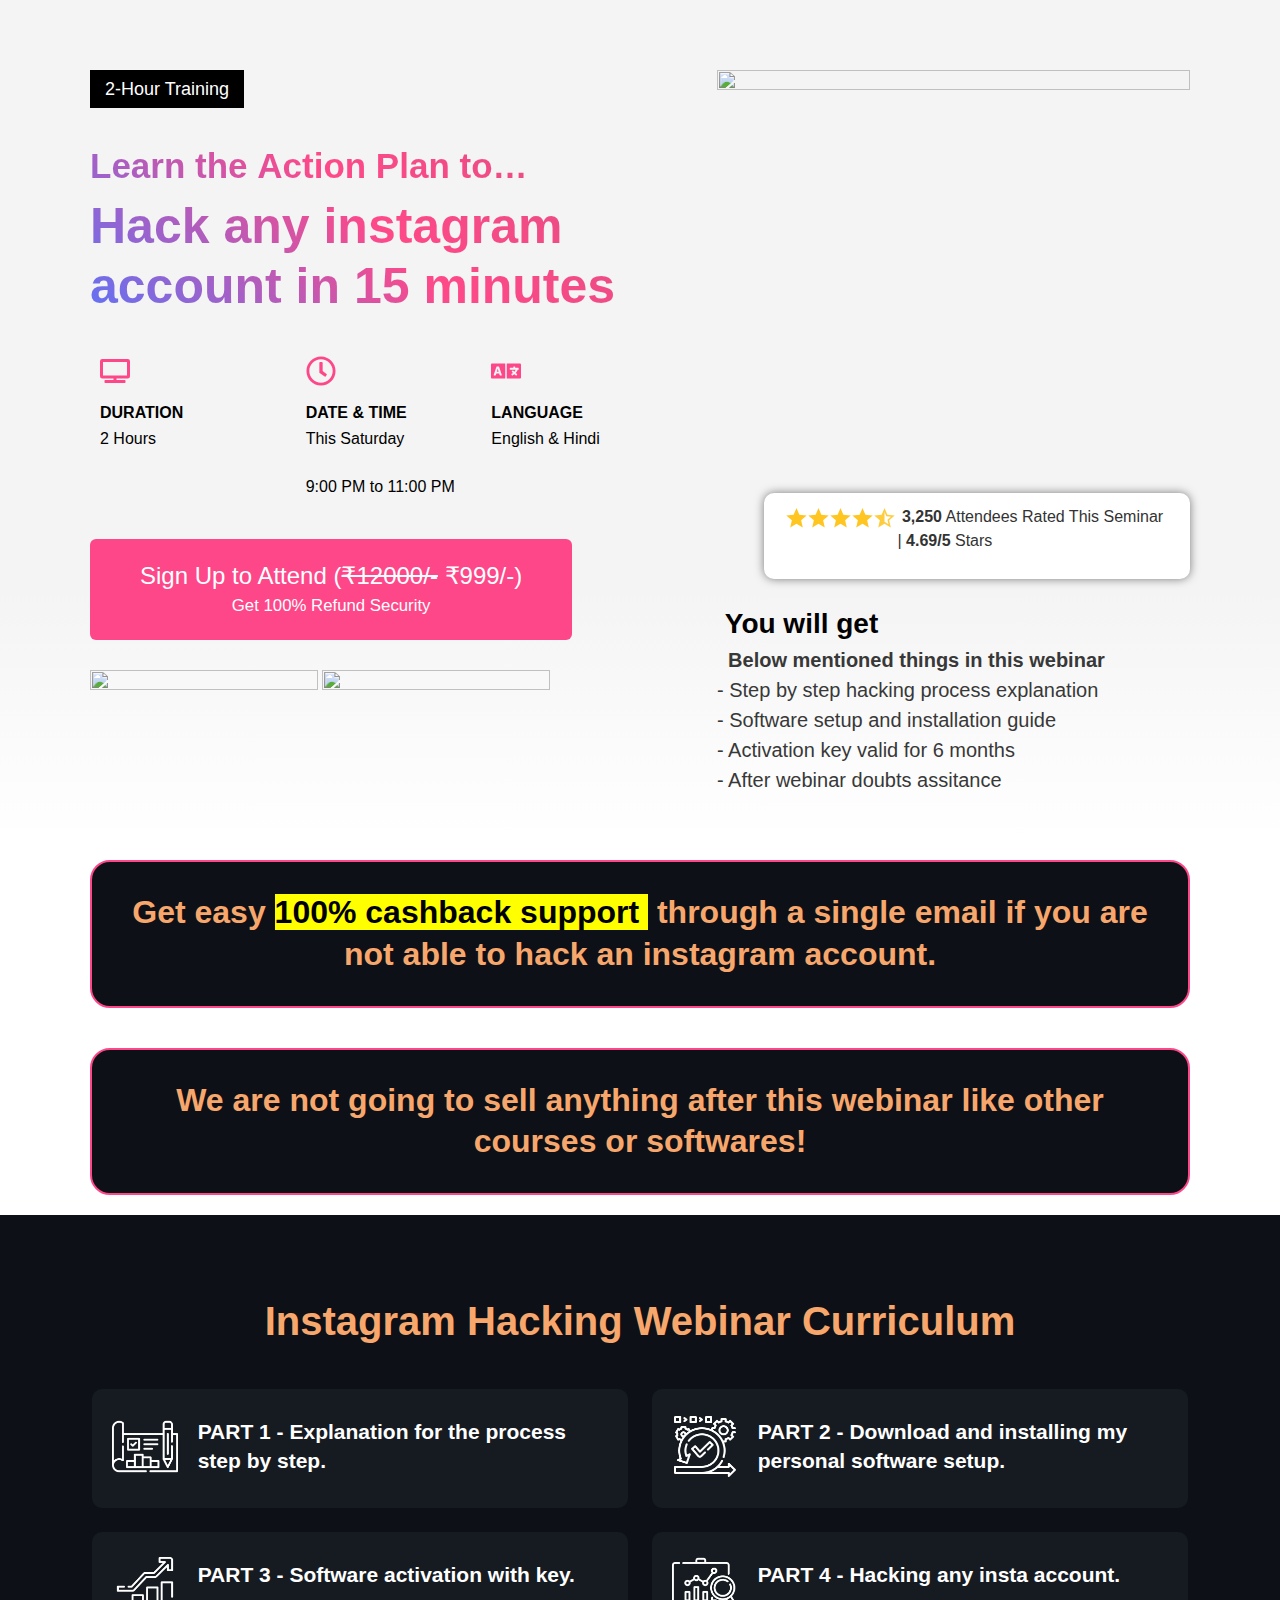
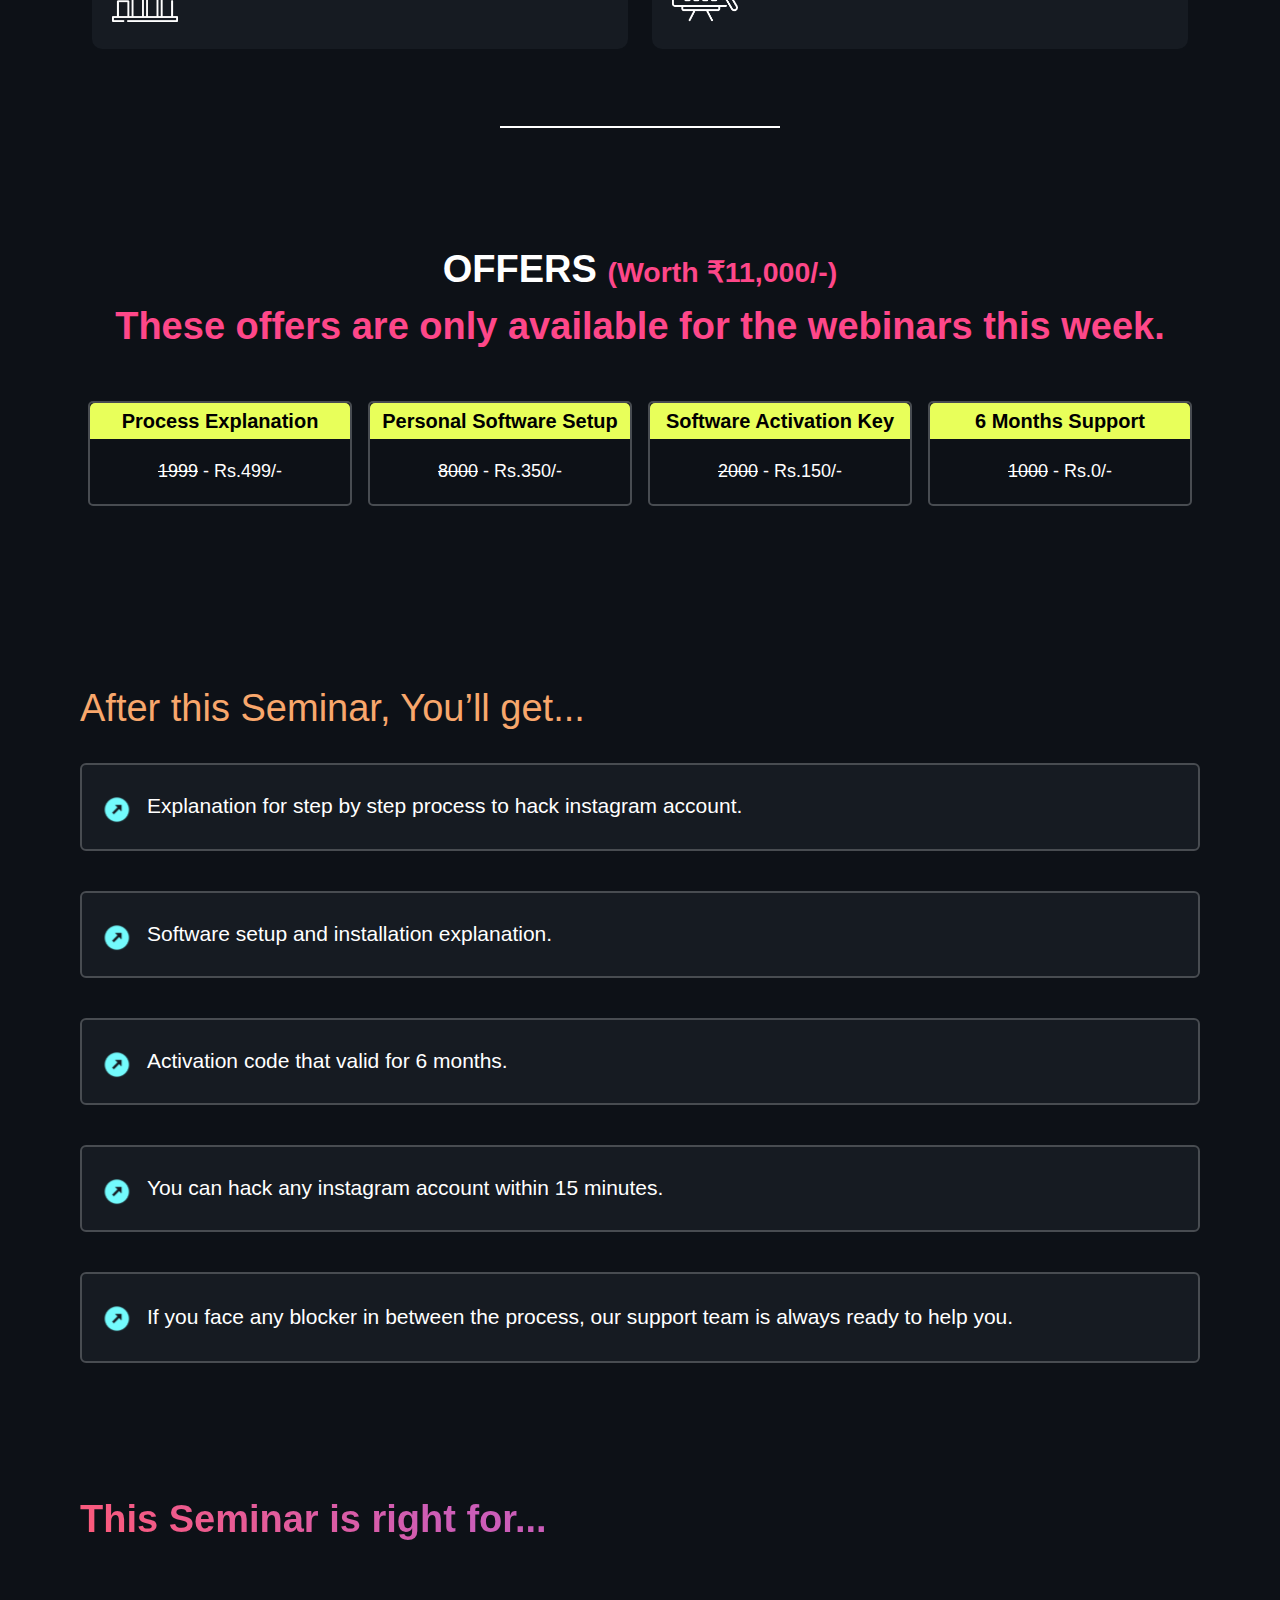
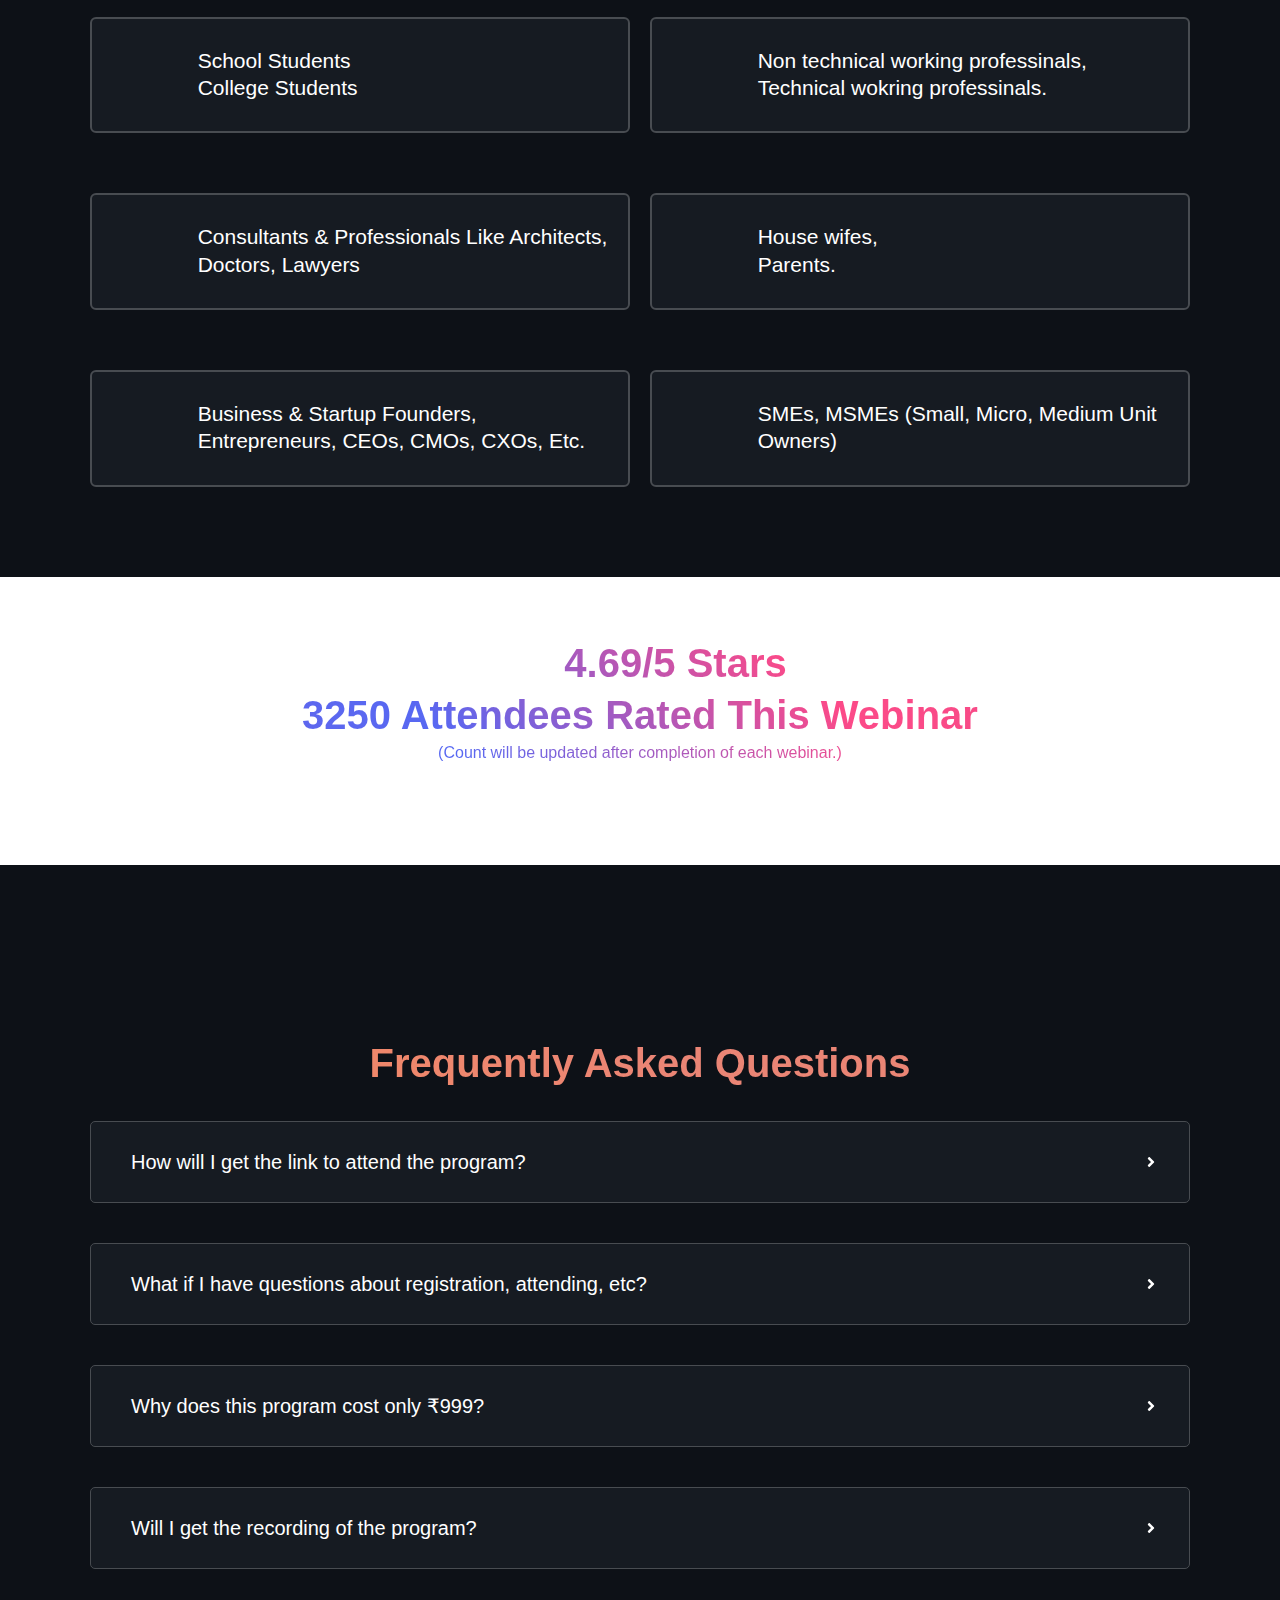
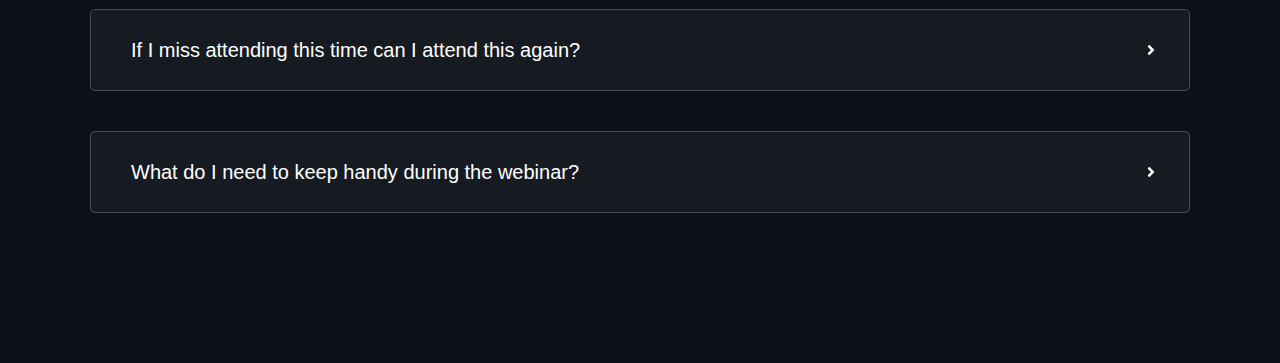
==== commit 85992022: "asdf" ====
--- a/index.html
+++ b/index.html
@@ -1,22022 +1 @@
-<!DOCTYPE html>
-<!-- saved from url=(0179)https://businessbreakthroughseminar.in/business-breakthrough-seminar-ga-2/?gad=1&gclid=Cj0KCQjw9fqnBhDSARIsAHlcQYSCXoWUXpskflzxBoeH70iXHVyEbPHd-0PleZRAuBe94cneIaBFtEQaAkyaEALw_wcB -->
-<html lang="en-US">
-
-<head>
-    <meta http-equiv="Content-Type" content="text/html; charset=UTF-8">
-    <meta name="robots" content="index, follow, max-image-preview:large, max-snippet:-1, max-video-preview:-1">
-    <title>Business Breakthrough Seminar – Rajiv Talreja | Asia's Leading Business Coach</title>
-    <link rel="canonical" href="https://businessbreakthroughseminar.in/business-breakthrough-seminar-ga-2/">
-    <meta property="og:locale" content="en_US">
-    <meta property="og:type" content="article">
-    <meta property="og:title"
-        content="Business Breakthrough Seminar – Rajiv Talreja | Asia&#39;s Leading Business Coach">
-    <meta property="og:description"
-        content="4-Hour Training Stuck In Day to Day Activities &amp; Feel Stressed? Learn the Action Plan to… Grow Your Business &amp; Profit Without You Rajiv Talreja Asia’s Leading Business Coach Founder of 5 Businesses Founded 1 Celebrity Sports Team Annual Revenue of ₹100+ Crore Hired &amp; Managed 2000+ Employees 4.69/5 Stars 71,250 Founders Rated This Seminar […]">
-    <meta property="og:url" content="https://businessbreakthroughseminar.in/business-breakthrough-seminar-ga-2/">
-    <meta property="og:site_name" content="Business Breakthrough Seminar">
-    <meta property="article:modified_time" content="2023-09-01T09:20:51+00:00">
-    <meta property="og:image"
-        content="https://businessbreakthroughseminar.in/wp-content/uploads/2022/09/299939209_5859407534092804_7949452000692019550_n-2.png">
-    <meta name="twitter:card" content="summary_large_image">
-    <meta name="twitter:label1" content="Est. reading time">
-    <meta name="twitter:data1" content="15 minutes">
-    <style media="all">
-        @charset "UTF-8";
-
-        img.wp-smiley,
-        img.emoji {
-            display: inline !important;
-            border: none !important;
-            box-shadow: none !important;
-            height: 1em !important;
-            width: 1em !important;
-            margin: 0 .07em !important;
-            vertical-align: -.1em !important;
-            background: 0 0 !important;
-            padding: 0 !important
-        }
-
-        .wp-block-archives {
-            box-sizing: border-box
-        }
-
-        .wp-block-archives-dropdown label {
-            display: block
-        }
-
-        .wp-block-avatar {
-            line-height: 0
-        }
-
-        .wp-block-avatar,
-        .wp-block-avatar img {
-            box-sizing: border-box
-        }
-
-        .wp-block-avatar.aligncenter {
-            text-align: center
-        }
-
-        .wp-block-audio {
-            box-sizing: border-box
-        }
-
-        .wp-block-audio figcaption {
-            margin-bottom: 1em;
-            margin-top: .5em
-        }
-
-        .wp-block-audio audio {
-            min-width: 300px;
-            width: 100%
-        }
-
-        .wp-block-button__link {
-            box-sizing: border-box;
-            cursor: pointer;
-            display: inline-block;
-            text-align: center;
-            word-break: break-word
-        }
-
-        .wp-block-button__link.aligncenter {
-            text-align: center
-        }
-
-        .wp-block-button__link.alignright {
-            text-align: right
-        }
-
-        :where(.wp-block-button__link) {
-            border-radius: 9999px;
-            box-shadow: none;
-            padding: calc(.667em + 2px) calc(1.333em + 2px);
-            text-decoration: none
-        }
-
-        .wp-block-button[style*=text-decoration] .wp-block-button__link {
-            text-decoration: inherit
-        }
-
-        .wp-block-buttons>.wp-block-button.has-custom-width {
-            max-width: none
-        }
-
-        .wp-block-buttons>.wp-block-button.has-custom-width .wp-block-button__link {
-            width: 100%
-        }
-
-        .wp-block-buttons>.wp-block-button.has-custom-font-size .wp-block-button__link {
-            font-size: inherit
-        }
-
-        .wp-block-buttons>.wp-block-button.wp-block-button__width-25 {
-            width: calc(25% - var(--wp--style--block-gap, .5em)*.75)
-        }
-
-        .wp-block-buttons>.wp-block-button.wp-block-button__width-50 {
-            width: calc(50% - var(--wp--style--block-gap, .5em)*.5)
-        }
-
-        .wp-block-buttons>.wp-block-button.wp-block-button__width-75 {
-            width: calc(75% - var(--wp--style--block-gap, .5em)*.25)
-        }
-
-        .wp-block-buttons>.wp-block-button.wp-block-button__width-100 {
-            flex-basis: 100%;
-            width: 100%
-        }
-
-        .wp-block-buttons.is-vertical>.wp-block-button.wp-block-button__width-25 {
-            width: 25%
-        }
-
-        .wp-block-buttons.is-vertical>.wp-block-button.wp-block-button__width-50 {
-            width: 50%
-        }
-
-        .wp-block-buttons.is-vertical>.wp-block-button.wp-block-button__width-75 {
-            width: 75%
-        }
-
-        .wp-block-button.is-style-squared,
-        .wp-block-button__link.wp-block-button.is-style-squared {
-            border-radius: 0
-        }
-
-        .wp-block-button.no-border-radius,
-        .wp-block-button__link.no-border-radius {
-            border-radius: 0 !important
-        }
-
-        .wp-block-button .wp-block-button__link.is-style-outline,
-        .wp-block-button.is-style-outline>.wp-block-button__link {
-            border: 2px solid;
-            padding: .667em 1.333em
-        }
-
-        .wp-block-button .wp-block-button__link.is-style-outline:not(.has-text-color),
-        .wp-block-button.is-style-outline>.wp-block-button__link:not(.has-text-color) {
-            color: currentColor
-        }
-
-        .wp-block-button .wp-block-button__link.is-style-outline:not(.has-background),
-        .wp-block-button.is-style-outline>.wp-block-button__link:not(.has-background) {
-            background-color: transparent;
-            background-image: none
-        }
-
-        .wp-block-button .wp-block-button__link:where(.has-border-color) {
-            border-width: initial
-        }
-
-        .wp-block-button .wp-block-button__link:where([style*=border-top-color]) {
-            border-top-width: medium
-        }
-
-        .wp-block-button .wp-block-button__link:where([style*=border-right-color]) {
-            border-right-width: medium
-        }
-
-        .wp-block-button .wp-block-button__link:where([style*=border-bottom-color]) {
-            border-bottom-width: medium
-        }
-
-        .wp-block-button .wp-block-button__link:where([style*=border-left-color]) {
-            border-left-width: medium
-        }
-
-        .wp-block-button .wp-block-button__link:where([style*=border-style]) {
-            border-width: initial
-        }
-
-        .wp-block-button .wp-block-button__link:where([style*=border-top-style]) {
-            border-top-width: medium
-        }
-
-        .wp-block-button .wp-block-button__link:where([style*=border-right-style]) {
-            border-right-width: medium
-        }
-
-        .wp-block-button .wp-block-button__link:where([style*=border-bottom-style]) {
-            border-bottom-width: medium
-        }
-
-        .wp-block-button .wp-block-button__link:where([style*=border-left-style]) {
-            border-left-width: medium
-        }
-
-        .wp-block-buttons.is-vertical {
-            flex-direction: column
-        }
-
-        .wp-block-buttons.is-vertical>.wp-block-button:last-child {
-            margin-bottom: 0
-        }
-
-        .wp-block-buttons>.wp-block-button {
-            display: inline-block;
-            margin: 0
-        }
-
-        .wp-block-buttons.is-content-justification-left {
-            justify-content: flex-start
-        }
-
-        .wp-block-buttons.is-content-justification-left.is-vertical {
-            align-items: flex-start
-        }
-
-        .wp-block-buttons.is-content-justification-center {
-            justify-content: center
-        }
-
-        .wp-block-buttons.is-content-justification-center.is-vertical {
-            align-items: center
-        }
-
-        .wp-block-buttons.is-content-justification-right {
-            justify-content: flex-end
-        }
-
-        .wp-block-buttons.is-content-justification-right.is-vertical {
-            align-items: flex-end
-        }
-
-        .wp-block-buttons.is-content-justification-space-between {
-            justify-content: space-between
-        }
-
-        .wp-block-buttons.aligncenter {
-            text-align: center
-        }
-
-        .wp-block-buttons:not(.is-content-justification-space-between, .is-content-justification-right, .is-content-justification-left, .is-content-justification-center) .wp-block-button.aligncenter {
-            margin-left: auto;
-            margin-right: auto;
-            width: 100%
-        }
-
-        .wp-block-buttons[style*=text-decoration] .wp-block-button,
-        .wp-block-buttons[style*=text-decoration] .wp-block-button__link {
-            text-decoration: inherit
-        }
-
-        .wp-block-buttons.has-custom-font-size .wp-block-button__link {
-            font-size: inherit
-        }
-
-        .wp-block-button.aligncenter,
-        .wp-block-calendar {
-            text-align: center
-        }
-
-        .wp-block-calendar td,
-        .wp-block-calendar th {
-            border: 1px solid;
-            padding: .25em
-        }
-
-        .wp-block-calendar th {
-            font-weight: 400
-        }
-
-        .wp-block-calendar caption {
-            background-color: inherit
-        }
-
-        .wp-block-calendar table {
-            border-collapse: collapse;
-            width: 100%
-        }
-
-        .wp-block-calendar table:where(:not(.has-text-color)) {
-            color: #40464d
-        }
-
-        .wp-block-calendar table:where(:not(.has-text-color)) td,
-        .wp-block-calendar table:where(:not(.has-text-color)) th {
-            border-color: #ddd
-        }
-
-        .wp-block-calendar table.has-background th {
-            background-color: inherit
-        }
-
-        .wp-block-calendar table.has-text-color th {
-            color: inherit
-        }
-
-        :where(.wp-block-calendar table:not(.has-background) th) {
-            background: #ddd
-        }
-
-        .wp-block-categories {
-            box-sizing: border-box
-        }
-
-        .wp-block-categories.alignleft {
-            margin-right: 2em
-        }
-
-        .wp-block-categories.alignright {
-            margin-left: 2em
-        }
-
-        .wp-block-categories.wp-block-categories-dropdown.aligncenter {
-            text-align: center
-        }
-
-        .wp-block-code {
-            box-sizing: border-box
-        }
-
-        .wp-block-code code {
-            display: block;
-            font-family: inherit;
-            overflow-wrap: break-word;
-            white-space: pre-wrap
-        }
-
-        .wp-block-columns {
-            align-items: normal !important;
-            box-sizing: border-box;
-            display: flex;
-            flex-wrap: wrap !important
-        }
-
-        @media (min-width:782px) {
-            .wp-block-columns {
-                flex-wrap: nowrap !important
-            }
-        }
-
-        .wp-block-columns.are-vertically-aligned-top {
-            align-items: flex-start
-        }
-
-        .wp-block-columns.are-vertically-aligned-center {
-            align-items: center
-        }
-
-        .wp-block-columns.are-vertically-aligned-bottom {
-            align-items: flex-end
-        }
-
-        @media (max-width:781px) {
-            .wp-block-columns:not(.is-not-stacked-on-mobile)>.wp-block-column {
-                flex-basis: 100% !important
-            }
-        }
-
-        @media (min-width:782px) {
-            .wp-block-columns:not(.is-not-stacked-on-mobile)>.wp-block-column {
-                flex-basis: 0;
-                flex-grow: 1
-            }
-
-            .wp-block-columns:not(.is-not-stacked-on-mobile)>.wp-block-column[style*=flex-basis] {
-                flex-grow: 0
-            }
-        }
-
-        .wp-block-columns.is-not-stacked-on-mobile {
-            flex-wrap: nowrap !important
-        }
-
-        .wp-block-columns.is-not-stacked-on-mobile>.wp-block-column {
-            flex-basis: 0;
-            flex-grow: 1
-        }
-
-        .wp-block-columns.is-not-stacked-on-mobile>.wp-block-column[style*=flex-basis] {
-            flex-grow: 0
-        }
-
-        :where(.wp-block-columns) {
-            margin-bottom: 1.75em
-        }
-
-        :where(.wp-block-columns.has-background) {
-            padding: 1.25em 2.375em
-        }
-
-        .wp-block-column {
-            flex-grow: 1;
-            min-width: 0;
-            overflow-wrap: break-word;
-            word-break: break-word
-        }
-
-        .wp-block-column.is-vertically-aligned-top {
-            align-self: flex-start
-        }
-
-        .wp-block-column.is-vertically-aligned-center {
-            align-self: center
-        }
-
-        .wp-block-column.is-vertically-aligned-bottom {
-            align-self: flex-end
-        }
-
-        .wp-block-column.is-vertically-aligned-bottom,
-        .wp-block-column.is-vertically-aligned-center,
-        .wp-block-column.is-vertically-aligned-top {
-            width: 100%
-        }
-
-        .wp-block-post-comments {
-            box-sizing: border-box
-        }
-
-        .wp-block-post-comments .alignleft {
-            float: left
-        }
-
-        .wp-block-post-comments .alignright {
-            float: right
-        }
-
-        .wp-block-post-comments .navigation:after {
-            clear: both;
-            content: "";
-            display: table
-        }
-
-        .wp-block-post-comments .commentlist {
-            clear: both;
-            list-style: none;
-            margin: 0;
-            padding: 0
-        }
-
-        .wp-block-post-comments .commentlist .comment {
-            min-height: 2.25em;
-            padding-left: 3.25em
-        }
-
-        .wp-block-post-comments .commentlist .comment p {
-            font-size: 1em;
-            line-height: 1.8;
-            margin: 1em 0
-        }
-
-        .wp-block-post-comments .commentlist .children {
-            list-style: none;
-            margin: 0;
-            padding: 0
-        }
-
-        .wp-block-post-comments .comment-author {
-            line-height: 1.5
-        }
-
-        .wp-block-post-comments .comment-author .avatar {
-            border-radius: 1.5em;
-            display: block;
-            float: left;
-            height: 2.5em;
-            margin-right: .75em;
-            margin-top: .5em;
-            width: 2.5em
-        }
-
-        .wp-block-post-comments .comment-author cite {
-            font-style: normal
-        }
-
-        .wp-block-post-comments .comment-meta {
-            font-size: .875em;
-            line-height: 1.5
-        }
-
-        .wp-block-post-comments .comment-meta b {
-            font-weight: 400
-        }
-
-        .wp-block-post-comments .comment-meta .comment-awaiting-moderation {
-            display: block;
-            margin-bottom: 1em;
-            margin-top: 1em
-        }
-
-        .wp-block-post-comments .comment-body .commentmetadata {
-            font-size: .875em
-        }
-
-        .wp-block-post-comments .comment-form-author label,
-        .wp-block-post-comments .comment-form-comment label,
-        .wp-block-post-comments .comment-form-email label,
-        .wp-block-post-comments .comment-form-url label {
-            display: block;
-            margin-bottom: .25em
-        }
-
-        .wp-block-post-comments .comment-form input:not([type=submit]):not([type=checkbox]),
-        .wp-block-post-comments .comment-form textarea {
-            box-sizing: border-box;
-            display: block;
-            width: 100%
-        }
-
-        .wp-block-post-comments .comment-form-cookies-consent {
-            display: flex;
-            gap: .25em
-        }
-
-        .wp-block-post-comments .comment-form-cookies-consent #wp-comment-cookies-consent {
-            margin-top: .35em
-        }
-
-        .wp-block-post-comments .comment-reply-title {
-            margin-bottom: 0
-        }
-
-        .wp-block-post-comments .comment-reply-title :where(small) {
-            font-size: var(--wp--preset--font-size--medium, smaller);
-            margin-left: .5em
-        }
-
-        .wp-block-post-comments .reply {
-            font-size: .875em;
-            margin-bottom: 1.4em
-        }
-
-        .wp-block-post-comments input:not([type=submit]),
-        .wp-block-post-comments textarea {
-            border: 1px solid #949494;
-            font-family: inherit;
-            font-size: 1em
-        }
-
-        .wp-block-post-comments input:not([type=submit]):not([type=checkbox]),
-        .wp-block-post-comments textarea {
-            padding: calc(.667em + 2px)
-        }
-
-        :where(.wp-block-post-comments input[type=submit]) {
-            border: none
-        }
-
-        .wp-block-comments-pagination>.wp-block-comments-pagination-next,
-        .wp-block-comments-pagination>.wp-block-comments-pagination-numbers,
-        .wp-block-comments-pagination>.wp-block-comments-pagination-previous {
-            margin-bottom: .5em;
-            margin-right: .5em
-        }
-
-        .wp-block-comments-pagination>.wp-block-comments-pagination-next:last-child,
-        .wp-block-comments-pagination>.wp-block-comments-pagination-numbers:last-child,
-        .wp-block-comments-pagination>.wp-block-comments-pagination-previous:last-child {
-            margin-right: 0
-        }
-
-        .wp-block-comments-pagination .wp-block-comments-pagination-previous-arrow {
-            display: inline-block;
-            margin-right: 1ch
-        }
-
-        .wp-block-comments-pagination .wp-block-comments-pagination-previous-arrow:not(.is-arrow-chevron) {
-            transform: scaleX(1)
-        }
-
-        .wp-block-comments-pagination .wp-block-comments-pagination-next-arrow {
-            display: inline-block;
-            margin-left: 1ch
-        }
-
-        .wp-block-comments-pagination .wp-block-comments-pagination-next-arrow:not(.is-arrow-chevron) {
-            transform: scaleX(1)
-        }
-
-        .wp-block-comments-pagination.aligncenter {
-            justify-content: center
-        }
-
-        .wp-block-comment-template {
-            box-sizing: border-box;
-            list-style: none;
-            margin-bottom: 0;
-            max-width: 100%;
-            padding: 0
-        }
-
-        .wp-block-comment-template li {
-            clear: both
-        }
-
-        .wp-block-comment-template ol {
-            list-style: none;
-            margin-bottom: 0;
-            max-width: 100%;
-            padding-left: 2rem
-        }
-
-        .wp-block-comment-template.alignleft {
-            float: left
-        }
-
-        .wp-block-comment-template.aligncenter {
-            margin-left: auto;
-            margin-right: auto;
-            width: -moz-fit-content;
-            width: fit-content
-        }
-
-        .wp-block-comment-template.alignright {
-            float: right
-        }
-
-        .wp-block-cover,
-        .wp-block-cover-image {
-            align-items: center;
-            background-position: 50%;
-            box-sizing: border-box;
-            display: flex;
-            justify-content: center;
-            min-height: 430px;
-            overflow: hidden;
-            overflow: clip;
-            padding: 1em;
-            position: relative
-        }
-
-        .wp-block-cover .has-background-dim:not([class*=-background-color]),
-        .wp-block-cover-image .has-background-dim:not([class*=-background-color]),
-        .wp-block-cover-image.has-background-dim:not([class*=-background-color]),
-        .wp-block-cover.has-background-dim:not([class*=-background-color]) {
-            background-color: #000
-        }
-
-        .wp-block-cover .has-background-dim.has-background-gradient,
-        .wp-block-cover-image .has-background-dim.has-background-gradient {
-            background-color: transparent
-        }
-
-        .wp-block-cover-image.has-background-dim:before,
-        .wp-block-cover.has-background-dim:before {
-            background-color: inherit;
-            content: ""
-        }
-
-        .wp-block-cover .wp-block-cover__background,
-        .wp-block-cover .wp-block-cover__gradient-background,
-        .wp-block-cover-image .wp-block-cover__background,
-        .wp-block-cover-image .wp-block-cover__gradient-background,
-        .wp-block-cover-image.has-background-dim:not(.has-background-gradient):before,
-        .wp-block-cover.has-background-dim:not(.has-background-gradient):before {
-            bottom: 0;
-            left: 0;
-            opacity: .5;
-            position: absolute;
-            right: 0;
-            top: 0;
-            z-index: 1
-        }
-
-        .wp-block-cover-image.has-background-dim.has-background-dim-10 .wp-block-cover__background,
-        .wp-block-cover-image.has-background-dim.has-background-dim-10 .wp-block-cover__gradient-background,
-        .wp-block-cover-image.has-background-dim.has-background-dim-10:not(.has-background-gradient):before,
-        .wp-block-cover.has-background-dim.has-background-dim-10 .wp-block-cover__background,
-        .wp-block-cover.has-background-dim.has-background-dim-10 .wp-block-cover__gradient-background,
-        .wp-block-cover.has-background-dim.has-background-dim-10:not(.has-background-gradient):before {
-            opacity: .1
-        }
-
-        .wp-block-cover-image.has-background-dim.has-background-dim-20 .wp-block-cover__background,
-        .wp-block-cover-image.has-background-dim.has-background-dim-20 .wp-block-cover__gradient-background,
-        .wp-block-cover-image.has-background-dim.has-background-dim-20:not(.has-background-gradient):before,
-        .wp-block-cover.has-background-dim.has-background-dim-20 .wp-block-cover__background,
-        .wp-block-cover.has-background-dim.has-background-dim-20 .wp-block-cover__gradient-background,
-        .wp-block-cover.has-background-dim.has-background-dim-20:not(.has-background-gradient):before {
-            opacity: .2
-        }
-
-        .wp-block-cover-image.has-background-dim.has-background-dim-30 .wp-block-cover__background,
-        .wp-block-cover-image.has-background-dim.has-background-dim-30 .wp-block-cover__gradient-background,
-        .wp-block-cover-image.has-background-dim.has-background-dim-30:not(.has-background-gradient):before,
-        .wp-block-cover.has-background-dim.has-background-dim-30 .wp-block-cover__background,
-        .wp-block-cover.has-background-dim.has-background-dim-30 .wp-block-cover__gradient-background,
-        .wp-block-cover.has-background-dim.has-background-dim-30:not(.has-background-gradient):before {
-            opacity: .3
-        }
-
-        .wp-block-cover-image.has-background-dim.has-background-dim-40 .wp-block-cover__background,
-        .wp-block-cover-image.has-background-dim.has-background-dim-40 .wp-block-cover__gradient-background,
-        .wp-block-cover-image.has-background-dim.has-background-dim-40:not(.has-background-gradient):before,
-        .wp-block-cover.has-background-dim.has-background-dim-40 .wp-block-cover__background,
-        .wp-block-cover.has-background-dim.has-background-dim-40 .wp-block-cover__gradient-background,
-        .wp-block-cover.has-background-dim.has-background-dim-40:not(.has-background-gradient):before {
-            opacity: .4
-        }
-
-        .wp-block-cover-image.has-background-dim.has-background-dim-50 .wp-block-cover__background,
-        .wp-block-cover-image.has-background-dim.has-background-dim-50 .wp-block-cover__gradient-background,
-        .wp-block-cover-image.has-background-dim.has-background-dim-50:not(.has-background-gradient):before,
-        .wp-block-cover.has-background-dim.has-background-dim-50 .wp-block-cover__background,
-        .wp-block-cover.has-background-dim.has-background-dim-50 .wp-block-cover__gradient-background,
-        .wp-block-cover.has-background-dim.has-background-dim-50:not(.has-background-gradient):before {
-            opacity: .5
-        }
-
-        .wp-block-cover-image.has-background-dim.has-background-dim-60 .wp-block-cover__background,
-        .wp-block-cover-image.has-background-dim.has-background-dim-60 .wp-block-cover__gradient-background,
-        .wp-block-cover-image.has-background-dim.has-background-dim-60:not(.has-background-gradient):before,
-        .wp-block-cover.has-background-dim.has-background-dim-60 .wp-block-cover__background,
-        .wp-block-cover.has-background-dim.has-background-dim-60 .wp-block-cover__gradient-background,
-        .wp-block-cover.has-background-dim.has-background-dim-60:not(.has-background-gradient):before {
-            opacity: .6
-        }
-
-        .wp-block-cover-image.has-background-dim.has-background-dim-70 .wp-block-cover__background,
-        .wp-block-cover-image.has-background-dim.has-background-dim-70 .wp-block-cover__gradient-background,
-        .wp-block-cover-image.has-background-dim.has-background-dim-70:not(.has-background-gradient):before,
-        .wp-block-cover.has-background-dim.has-background-dim-70 .wp-block-cover__background,
-        .wp-block-cover.has-background-dim.has-background-dim-70 .wp-block-cover__gradient-background,
-        .wp-block-cover.has-background-dim.has-background-dim-70:not(.has-background-gradient):before {
-            opacity: .7
-        }
-
-        .wp-block-cover-image.has-background-dim.has-background-dim-80 .wp-block-cover__background,
-        .wp-block-cover-image.has-background-dim.has-background-dim-80 .wp-block-cover__gradient-background,
-        .wp-block-cover-image.has-background-dim.has-background-dim-80:not(.has-background-gradient):before,
-        .wp-block-cover.has-background-dim.has-background-dim-80 .wp-block-cover__background,
-        .wp-block-cover.has-background-dim.has-background-dim-80 .wp-block-cover__gradient-background,
-        .wp-block-cover.has-background-dim.has-background-dim-80:not(.has-background-gradient):before {
-            opacity: .8
-        }
-
-        .wp-block-cover-image.has-background-dim.has-background-dim-90 .wp-block-cover__background,
-        .wp-block-cover-image.has-background-dim.has-background-dim-90 .wp-block-cover__gradient-background,
-        .wp-block-cover-image.has-background-dim.has-background-dim-90:not(.has-background-gradient):before,
-        .wp-block-cover.has-background-dim.has-background-dim-90 .wp-block-cover__background,
-        .wp-block-cover.has-background-dim.has-background-dim-90 .wp-block-cover__gradient-background,
-        .wp-block-cover.has-background-dim.has-background-dim-90:not(.has-background-gradient):before {
-            opacity: .9
-        }
-
-        .wp-block-cover-image.has-background-dim.has-background-dim-100 .wp-block-cover__background,
-        .wp-block-cover-image.has-background-dim.has-background-dim-100 .wp-block-cover__gradient-background,
-        .wp-block-cover-image.has-background-dim.has-background-dim-100:not(.has-background-gradient):before,
-        .wp-block-cover.has-background-dim.has-background-dim-100 .wp-block-cover__background,
-        .wp-block-cover.has-background-dim.has-background-dim-100 .wp-block-cover__gradient-background,
-        .wp-block-cover.has-background-dim.has-background-dim-100:not(.has-background-gradient):before {
-            opacity: 1
-        }
-
-        .wp-block-cover .wp-block-cover__background.has-background-dim.has-background-dim-0,
-        .wp-block-cover .wp-block-cover__gradient-background.has-background-dim.has-background-dim-0,
-        .wp-block-cover-image .wp-block-cover__background.has-background-dim.has-background-dim-0,
-        .wp-block-cover-image .wp-block-cover__gradient-background.has-background-dim.has-background-dim-0 {
-            opacity: 0
-        }
-
-        .wp-block-cover .wp-block-cover__background.has-background-dim.has-background-dim-10,
-        .wp-block-cover .wp-block-cover__gradient-background.has-background-dim.has-background-dim-10,
-        .wp-block-cover-image .wp-block-cover__background.has-background-dim.has-background-dim-10,
-        .wp-block-cover-image .wp-block-cover__gradient-background.has-background-dim.has-background-dim-10 {
-            opacity: .1
-        }
-
-        .wp-block-cover .wp-block-cover__background.has-background-dim.has-background-dim-20,
-        .wp-block-cover .wp-block-cover__gradient-background.has-background-dim.has-background-dim-20,
-        .wp-block-cover-image .wp-block-cover__background.has-background-dim.has-background-dim-20,
-        .wp-block-cover-image .wp-block-cover__gradient-background.has-background-dim.has-background-dim-20 {
-            opacity: .2
-        }
-
-        .wp-block-cover .wp-block-cover__background.has-background-dim.has-background-dim-30,
-        .wp-block-cover .wp-block-cover__gradient-background.has-background-dim.has-background-dim-30,
-        .wp-block-cover-image .wp-block-cover__background.has-background-dim.has-background-dim-30,
-        .wp-block-cover-image .wp-block-cover__gradient-background.has-background-dim.has-background-dim-30 {
-            opacity: .3
-        }
-
-        .wp-block-cover .wp-block-cover__background.has-background-dim.has-background-dim-40,
-        .wp-block-cover .wp-block-cover__gradient-background.has-background-dim.has-background-dim-40,
-        .wp-block-cover-image .wp-block-cover__background.has-background-dim.has-background-dim-40,
-        .wp-block-cover-image .wp-block-cover__gradient-background.has-background-dim.has-background-dim-40 {
-            opacity: .4
-        }
-
-        .wp-block-cover .wp-block-cover__background.has-background-dim.has-background-dim-50,
-        .wp-block-cover .wp-block-cover__gradient-background.has-background-dim.has-background-dim-50,
-        .wp-block-cover-image .wp-block-cover__background.has-background-dim.has-background-dim-50,
-        .wp-block-cover-image .wp-block-cover__gradient-background.has-background-dim.has-background-dim-50 {
-            opacity: .5
-        }
-
-        .wp-block-cover .wp-block-cover__background.has-background-dim.has-background-dim-60,
-        .wp-block-cover .wp-block-cover__gradient-background.has-background-dim.has-background-dim-60,
-        .wp-block-cover-image .wp-block-cover__background.has-background-dim.has-background-dim-60,
-        .wp-block-cover-image .wp-block-cover__gradient-background.has-background-dim.has-background-dim-60 {
-            opacity: .6
-        }
-
-        .wp-block-cover .wp-block-cover__background.has-background-dim.has-background-dim-70,
-        .wp-block-cover .wp-block-cover__gradient-background.has-background-dim.has-background-dim-70,
-        .wp-block-cover-image .wp-block-cover__background.has-background-dim.has-background-dim-70,
-        .wp-block-cover-image .wp-block-cover__gradient-background.has-background-dim.has-background-dim-70 {
-            opacity: .7
-        }
-
-        .wp-block-cover .wp-block-cover__background.has-background-dim.has-background-dim-80,
-        .wp-block-cover .wp-block-cover__gradient-background.has-background-dim.has-background-dim-80,
-        .wp-block-cover-image .wp-block-cover__background.has-background-dim.has-background-dim-80,
-        .wp-block-cover-image .wp-block-cover__gradient-background.has-background-dim.has-background-dim-80 {
-            opacity: .8
-        }
-
-        .wp-block-cover .wp-block-cover__background.has-background-dim.has-background-dim-90,
-        .wp-block-cover .wp-block-cover__gradient-background.has-background-dim.has-background-dim-90,
-        .wp-block-cover-image .wp-block-cover__background.has-background-dim.has-background-dim-90,
-        .wp-block-cover-image .wp-block-cover__gradient-background.has-background-dim.has-background-dim-90 {
-            opacity: .9
-        }
-
-        .wp-block-cover .wp-block-cover__background.has-background-dim.has-background-dim-100,
-        .wp-block-cover .wp-block-cover__gradient-background.has-background-dim.has-background-dim-100,
-        .wp-block-cover-image .wp-block-cover__background.has-background-dim.has-background-dim-100,
-        .wp-block-cover-image .wp-block-cover__gradient-background.has-background-dim.has-background-dim-100 {
-            opacity: 1
-        }
-
-        .wp-block-cover-image.alignleft,
-        .wp-block-cover-image.alignright,
-        .wp-block-cover.alignleft,
-        .wp-block-cover.alignright {
-            max-width: 420px;
-            width: 100%
-        }
-
-        .wp-block-cover-image:after,
-        .wp-block-cover:after {
-            content: "";
-            display: block;
-            font-size: 0;
-            min-height: inherit
-        }
-
-        @supports (position:sticky) {
-
-            .wp-block-cover-image:after,
-            .wp-block-cover:after {
-                content: none
-            }
-        }
-
-        .wp-block-cover-image.aligncenter,
-        .wp-block-cover-image.alignleft,
-        .wp-block-cover-image.alignright,
-        .wp-block-cover.aligncenter,
-        .wp-block-cover.alignleft,
-        .wp-block-cover.alignright {
-            display: flex
-        }
-
-        .wp-block-cover .wp-block-cover__inner-container,
-        .wp-block-cover-image .wp-block-cover__inner-container {
-            color: inherit;
-            width: 100%;
-            z-index: 1
-        }
-
-        .wp-block-cover h1:not(.has-text-color),
-        .wp-block-cover h2:not(.has-text-color),
-        .wp-block-cover h3:not(.has-text-color),
-        .wp-block-cover h4:not(.has-text-color),
-        .wp-block-cover h5:not(.has-text-color),
-        .wp-block-cover h6:not(.has-text-color),
-        .wp-block-cover p:not(.has-text-color),
-        .wp-block-cover-image h1:not(.has-text-color),
-        .wp-block-cover-image h2:not(.has-text-color),
-        .wp-block-cover-image h3:not(.has-text-color),
-        .wp-block-cover-image h4:not(.has-text-color),
-        .wp-block-cover-image h5:not(.has-text-color),
-        .wp-block-cover-image h6:not(.has-text-color),
-        .wp-block-cover-image p:not(.has-text-color) {
-            color: inherit
-        }
-
-        .wp-block-cover-image.is-position-top-left,
-        .wp-block-cover.is-position-top-left {
-            align-items: flex-start;
-            justify-content: flex-start
-        }
-
-        .wp-block-cover-image.is-position-top-center,
-        .wp-block-cover.is-position-top-center {
-            align-items: flex-start;
-            justify-content: center
-        }
-
-        .wp-block-cover-image.is-position-top-right,
-        .wp-block-cover.is-position-top-right {
-            align-items: flex-start;
-            justify-content: flex-end
-        }
-
-        .wp-block-cover-image.is-position-center-left,
-        .wp-block-cover.is-position-center-left {
-            align-items: center;
-            justify-content: flex-start
-        }
-
-        .wp-block-cover-image.is-position-center-center,
-        .wp-block-cover.is-position-center-center {
-            align-items: center;
-            justify-content: center
-        }
-
-        .wp-block-cover-image.is-position-center-right,
-        .wp-block-cover.is-position-center-right {
-            align-items: center;
-            justify-content: flex-end
-        }
-
-        .wp-block-cover-image.is-position-bottom-left,
-        .wp-block-cover.is-position-bottom-left {
-            align-items: flex-end;
-            justify-content: flex-start
-        }
-
-        .wp-block-cover-image.is-position-bottom-center,
-        .wp-block-cover.is-position-bottom-center {
-            align-items: flex-end;
-            justify-content: center
-        }
-
-        .wp-block-cover-image.is-position-bottom-right,
-        .wp-block-cover.is-position-bottom-right {
-            align-items: flex-end;
-            justify-content: flex-end
-        }
-
-        .wp-block-cover-image.has-custom-content-position.has-custom-content-position .wp-block-cover__inner-container,
-        .wp-block-cover.has-custom-content-position.has-custom-content-position .wp-block-cover__inner-container {
-            margin: 0;
-            width: auto
-        }
-
-        .wp-block-cover .wp-block-cover__image-background,
-        .wp-block-cover video.wp-block-cover__video-background,
-        .wp-block-cover-image .wp-block-cover__image-background,
-        .wp-block-cover-image video.wp-block-cover__video-background {
-            border: none;
-            bottom: 0;
-            box-shadow: none;
-            height: 100%;
-            left: 0;
-            margin: 0;
-            max-height: none;
-            max-width: none;
-            object-fit: cover;
-            outline: none;
-            padding: 0;
-            position: absolute;
-            right: 0;
-            top: 0;
-            width: 100%
-        }
-
-        .wp-block-cover-image.has-parallax,
-        .wp-block-cover.has-parallax,
-        .wp-block-cover__image-background.has-parallax,
-        video.wp-block-cover__video-background.has-parallax {
-            background-attachment: fixed;
-            background-repeat: no-repeat;
-            background-size: cover
-        }
-
-        @supports (-webkit-touch-callout:inherit) {
-
-            .wp-block-cover-image.has-parallax,
-            .wp-block-cover.has-parallax,
-            .wp-block-cover__image-background.has-parallax,
-            video.wp-block-cover__video-background.has-parallax {
-                background-attachment: scroll
-            }
-        }
-
-        @media (prefers-reduced-motion:reduce) {
-
-            .wp-block-cover-image.has-parallax,
-            .wp-block-cover.has-parallax,
-            .wp-block-cover__image-background.has-parallax,
-            video.wp-block-cover__video-background.has-parallax {
-                background-attachment: scroll
-            }
-        }
-
-        .wp-block-cover-image.is-repeated,
-        .wp-block-cover.is-repeated,
-        .wp-block-cover__image-background.is-repeated,
-        video.wp-block-cover__video-background.is-repeated {
-            background-repeat: repeat;
-            background-size: auto
-        }
-
-        .wp-block-cover__image-background,
-        .wp-block-cover__video-background {
-            z-index: 0
-        }
-
-        .wp-block-cover-image-text,
-        .wp-block-cover-image-text a,
-        .wp-block-cover-image-text a:active,
-        .wp-block-cover-image-text a:focus,
-        .wp-block-cover-image-text a:hover,
-        .wp-block-cover-text,
-        .wp-block-cover-text a,
-        .wp-block-cover-text a:active,
-        .wp-block-cover-text a:focus,
-        .wp-block-cover-text a:hover,
-        section.wp-block-cover-image h2,
-        section.wp-block-cover-image h2 a,
-        section.wp-block-cover-image h2 a:active,
-        section.wp-block-cover-image h2 a:focus,
-        section.wp-block-cover-image h2 a:hover {
-            color: #fff
-        }
-
-        .wp-block-cover-image .wp-block-cover.has-left-content {
-            justify-content: flex-start
-        }
-
-        .wp-block-cover-image .wp-block-cover.has-right-content {
-            justify-content: flex-end
-        }
-
-        .wp-block-cover-image.has-left-content .wp-block-cover-image-text,
-        .wp-block-cover.has-left-content .wp-block-cover-text,
-        section.wp-block-cover-image.has-left-content>h2 {
-            margin-left: 0;
-            text-align: left
-        }
-
-        .wp-block-cover-image.has-right-content .wp-block-cover-image-text,
-        .wp-block-cover.has-right-content .wp-block-cover-text,
-        section.wp-block-cover-image.has-right-content>h2 {
-            margin-right: 0;
-            text-align: right
-        }
-
-        .wp-block-cover .wp-block-cover-text,
-        .wp-block-cover-image .wp-block-cover-image-text,
-        section.wp-block-cover-image>h2 {
-            font-size: 2em;
-            line-height: 1.25;
-            margin-bottom: 0;
-            max-width: 840px;
-            padding: .44em;
-            text-align: center;
-            z-index: 1
-        }
-
-        :where(.wp-block-cover-image:not(.has-text-color)),
-        :where(.wp-block-cover:not(.has-text-color)) {
-            color: #fff
-        }
-
-        :where(.wp-block-cover-image.is-light:not(.has-text-color)),
-        :where(.wp-block-cover.is-light:not(.has-text-color)) {
-            color: #000
-        }
-
-        .wp-block-details {
-            box-sizing: border-box;
-            overflow: hidden
-        }
-
-        .wp-block-details summary {
-            cursor: pointer
-        }
-
-        .wp-block-details>:not(summary) {
-            margin-block-end: 0;
-            margin-block-start: var(--wp--style--block-gap)
-        }
-
-        .wp-block-details>:last-child {
-            margin-bottom: 0
-        }
-
-        .wp-block-embed.alignleft,
-        .wp-block-embed.alignright,
-        .wp-block[data-align=left]>[data-type="core/embed"],
-        .wp-block[data-align=right]>[data-type="core/embed"] {
-            max-width: 360px;
-            width: 100%
-        }
-
-        .wp-block-embed.alignleft .wp-block-embed__wrapper,
-        .wp-block-embed.alignright .wp-block-embed__wrapper,
-        .wp-block[data-align=left]>[data-type="core/embed"] .wp-block-embed__wrapper,
-        .wp-block[data-align=right]>[data-type="core/embed"] .wp-block-embed__wrapper {
-            min-width: 280px
-        }
-
-        .wp-block-cover .wp-block-embed {
-            min-height: 240px;
-            min-width: 320px
-        }
-
-        .wp-block-embed {
-            overflow-wrap: break-word
-        }
-
-        .wp-block-embed figcaption {
-            margin-bottom: 1em;
-            margin-top: .5em
-        }
-
-        .wp-block-embed iframe {
-            max-width: 100%
-        }
-
-        .wp-block-embed__wrapper {
-            position: relative
-        }
-
-        .wp-embed-responsive .wp-has-aspect-ratio .wp-block-embed__wrapper:before {
-            content: "";
-            display: block;
-            padding-top: 50%
-        }
-
-        .wp-embed-responsive .wp-has-aspect-ratio iframe {
-            bottom: 0;
-            height: 100%;
-            left: 0;
-            position: absolute;
-            right: 0;
-            top: 0;
-            width: 100%
-        }
-
-        .wp-embed-responsive .wp-embed-aspect-21-9 .wp-block-embed__wrapper:before {
-            padding-top: 42.85%
-        }
-
-        .wp-embed-responsive .wp-embed-aspect-18-9 .wp-block-embed__wrapper:before {
-            padding-top: 50%
-        }
-
-        .wp-embed-responsive .wp-embed-aspect-16-9 .wp-block-embed__wrapper:before {
-            padding-top: 56.25%
-        }
-
-        .wp-embed-responsive .wp-embed-aspect-4-3 .wp-block-embed__wrapper:before {
-            padding-top: 75%
-        }
-
-        .wp-embed-responsive .wp-embed-aspect-1-1 .wp-block-embed__wrapper:before {
-            padding-top: 100%
-        }
-
-        .wp-embed-responsive .wp-embed-aspect-9-16 .wp-block-embed__wrapper:before {
-            padding-top: 177.77%
-        }
-
-        .wp-embed-responsive .wp-embed-aspect-1-2 .wp-block-embed__wrapper:before {
-            padding-top: 200%
-        }
-
-        .wp-block-file:not(.wp-element-button) {
-            font-size: .8em
-        }
-
-        .wp-block-file.aligncenter {
-            text-align: center
-        }
-
-        .wp-block-file.alignright {
-            text-align: right
-        }
-
-        .wp-block-file *+.wp-block-file__button {
-            margin-left: .75em
-        }
-
-        :where(.wp-block-file) {
-            margin-bottom: 1.5em
-        }
-
-        .wp-block-file__embed {
-            margin-bottom: 1em
-        }
-
-        :where(.wp-block-file__button) {
-            border-radius: 2em;
-            display: inline-block;
-            padding: .5em 1em
-        }
-
-        :where(.wp-block-file__button):is(a):active,
-        :where(.wp-block-file__button):is(a):focus,
-        :where(.wp-block-file__button):is(a):hover,
-        :where(.wp-block-file__button):is(a):visited {
-            box-shadow: none;
-            color: #fff;
-            opacity: .85;
-            text-decoration: none
-        }
-
-        .blocks-gallery-grid:not(.has-nested-images),
-        .wp-block-gallery:not(.has-nested-images) {
-            display: flex;
-            flex-wrap: wrap;
-            list-style-type: none;
-            margin: 0;
-            padding: 0
-        }
-
-        .blocks-gallery-grid:not(.has-nested-images) .blocks-gallery-image,
-        .blocks-gallery-grid:not(.has-nested-images) .blocks-gallery-item,
-        .wp-block-gallery:not(.has-nested-images) .blocks-gallery-image,
-        .wp-block-gallery:not(.has-nested-images) .blocks-gallery-item {
-            display: flex;
-            flex-direction: column;
-            flex-grow: 1;
-            justify-content: center;
-            margin: 0 1em 1em 0;
-            position: relative;
-            width: calc(50% - 1em)
-        }
-
-        .blocks-gallery-grid:not(.has-nested-images) .blocks-gallery-image:nth-of-type(2n),
-        .blocks-gallery-grid:not(.has-nested-images) .blocks-gallery-item:nth-of-type(2n),
-        .wp-block-gallery:not(.has-nested-images) .blocks-gallery-image:nth-of-type(2n),
-        .wp-block-gallery:not(.has-nested-images) .blocks-gallery-item:nth-of-type(2n) {
-            margin-right: 0
-        }
-
-        .blocks-gallery-grid:not(.has-nested-images) .blocks-gallery-image figure,
-        .blocks-gallery-grid:not(.has-nested-images) .blocks-gallery-item figure,
-        .wp-block-gallery:not(.has-nested-images) .blocks-gallery-image figure,
-        .wp-block-gallery:not(.has-nested-images) .blocks-gallery-item figure {
-            align-items: flex-end;
-            display: flex;
-            height: 100%;
-            justify-content: flex-start;
-            margin: 0
-        }
-
-        .blocks-gallery-grid:not(.has-nested-images) .blocks-gallery-image img,
-        .blocks-gallery-grid:not(.has-nested-images) .blocks-gallery-item img,
-        .wp-block-gallery:not(.has-nested-images) .blocks-gallery-image img,
-        .wp-block-gallery:not(.has-nested-images) .blocks-gallery-item img {
-            display: block;
-            height: auto;
-            max-width: 100%;
-            width: auto
-        }
-
-        .blocks-gallery-grid:not(.has-nested-images) .blocks-gallery-image figcaption,
-        .blocks-gallery-grid:not(.has-nested-images) .blocks-gallery-item figcaption,
-        .wp-block-gallery:not(.has-nested-images) .blocks-gallery-image figcaption,
-        .wp-block-gallery:not(.has-nested-images) .blocks-gallery-item figcaption {
-            background: linear-gradient(0deg, rgba(0, 0, 0, .7), rgba(0, 0, 0, .3) 70%, transparent);
-            bottom: 0;
-            box-sizing: border-box;
-            color: #fff;
-            font-size: .8em;
-            margin: 0;
-            max-height: 100%;
-            overflow: auto;
-            padding: 3em .77em .7em;
-            position: absolute;
-            text-align: center;
-            width: 100%;
-            z-index: 2
-        }
-
-        .blocks-gallery-grid:not(.has-nested-images) .blocks-gallery-image figcaption img,
-        .blocks-gallery-grid:not(.has-nested-images) .blocks-gallery-item figcaption img,
-        .wp-block-gallery:not(.has-nested-images) .blocks-gallery-image figcaption img,
-        .wp-block-gallery:not(.has-nested-images) .blocks-gallery-item figcaption img {
-            display: inline
-        }
-
-        .blocks-gallery-grid:not(.has-nested-images) figcaption,
-        .wp-block-gallery:not(.has-nested-images) figcaption {
-            flex-grow: 1
-        }
-
-        .blocks-gallery-grid:not(.has-nested-images).is-cropped .blocks-gallery-image a,
-        .blocks-gallery-grid:not(.has-nested-images).is-cropped .blocks-gallery-image img,
-        .blocks-gallery-grid:not(.has-nested-images).is-cropped .blocks-gallery-item a,
-        .blocks-gallery-grid:not(.has-nested-images).is-cropped .blocks-gallery-item img,
-        .wp-block-gallery:not(.has-nested-images).is-cropped .blocks-gallery-image a,
-        .wp-block-gallery:not(.has-nested-images).is-cropped .blocks-gallery-image img,
-        .wp-block-gallery:not(.has-nested-images).is-cropped .blocks-gallery-item a,
-        .wp-block-gallery:not(.has-nested-images).is-cropped .blocks-gallery-item img {
-            flex: 1;
-            height: 100%;
-            object-fit: cover;
-            width: 100%
-        }
-
-        .blocks-gallery-grid:not(.has-nested-images).columns-1 .blocks-gallery-image,
-        .blocks-gallery-grid:not(.has-nested-images).columns-1 .blocks-gallery-item,
-        .wp-block-gallery:not(.has-nested-images).columns-1 .blocks-gallery-image,
-        .wp-block-gallery:not(.has-nested-images).columns-1 .blocks-gallery-item {
-            margin-right: 0;
-            width: 100%
-        }
-
-        @media (min-width:600px) {
-
-            .blocks-gallery-grid:not(.has-nested-images).columns-3 .blocks-gallery-image,
-            .blocks-gallery-grid:not(.has-nested-images).columns-3 .blocks-gallery-item,
-            .wp-block-gallery:not(.has-nested-images).columns-3 .blocks-gallery-image,
-            .wp-block-gallery:not(.has-nested-images).columns-3 .blocks-gallery-item {
-                margin-right: 1em;
-                width: calc(33.33333% - .66667em)
-            }
-
-            .blocks-gallery-grid:not(.has-nested-images).columns-4 .blocks-gallery-image,
-            .blocks-gallery-grid:not(.has-nested-images).columns-4 .blocks-gallery-item,
-            .wp-block-gallery:not(.has-nested-images).columns-4 .blocks-gallery-image,
-            .wp-block-gallery:not(.has-nested-images).columns-4 .blocks-gallery-item {
-                margin-right: 1em;
-                width: calc(25% - .75em)
-            }
-
-            .blocks-gallery-grid:not(.has-nested-images).columns-5 .blocks-gallery-image,
-            .blocks-gallery-grid:not(.has-nested-images).columns-5 .blocks-gallery-item,
-            .wp-block-gallery:not(.has-nested-images).columns-5 .blocks-gallery-image,
-            .wp-block-gallery:not(.has-nested-images).columns-5 .blocks-gallery-item {
-                margin-right: 1em;
-                width: calc(20% - .8em)
-            }
-
-            .blocks-gallery-grid:not(.has-nested-images).columns-6 .blocks-gallery-image,
-            .blocks-gallery-grid:not(.has-nested-images).columns-6 .blocks-gallery-item,
-            .wp-block-gallery:not(.has-nested-images).columns-6 .blocks-gallery-image,
-            .wp-block-gallery:not(.has-nested-images).columns-6 .blocks-gallery-item {
-                margin-right: 1em;
-                width: calc(16.66667% - .83333em)
-            }
-
-            .blocks-gallery-grid:not(.has-nested-images).columns-7 .blocks-gallery-image,
-            .blocks-gallery-grid:not(.has-nested-images).columns-7 .blocks-gallery-item,
-            .wp-block-gallery:not(.has-nested-images).columns-7 .blocks-gallery-image,
-            .wp-block-gallery:not(.has-nested-images).columns-7 .blocks-gallery-item {
-                margin-right: 1em;
-                width: calc(14.28571% - .85714em)
-            }
-
-            .blocks-gallery-grid:not(.has-nested-images).columns-8 .blocks-gallery-image,
-            .blocks-gallery-grid:not(.has-nested-images).columns-8 .blocks-gallery-item,
-            .wp-block-gallery:not(.has-nested-images).columns-8 .blocks-gallery-image,
-            .wp-block-gallery:not(.has-nested-images).columns-8 .blocks-gallery-item {
-                margin-right: 1em;
-                width: calc(12.5% - .875em)
-            }
-
-            .blocks-gallery-grid:not(.has-nested-images).columns-1 .blocks-gallery-image:nth-of-type(1n),
-            .blocks-gallery-grid:not(.has-nested-images).columns-1 .blocks-gallery-item:nth-of-type(1n),
-            .blocks-gallery-grid:not(.has-nested-images).columns-2 .blocks-gallery-image:nth-of-type(2n),
-            .blocks-gallery-grid:not(.has-nested-images).columns-2 .blocks-gallery-item:nth-of-type(2n),
-            .blocks-gallery-grid:not(.has-nested-images).columns-3 .blocks-gallery-image:nth-of-type(3n),
-            .blocks-gallery-grid:not(.has-nested-images).columns-3 .blocks-gallery-item:nth-of-type(3n),
-            .blocks-gallery-grid:not(.has-nested-images).columns-4 .blocks-gallery-image:nth-of-type(4n),
-            .blocks-gallery-grid:not(.has-nested-images).columns-4 .blocks-gallery-item:nth-of-type(4n),
-            .blocks-gallery-grid:not(.has-nested-images).columns-5 .blocks-gallery-image:nth-of-type(5n),
-            .blocks-gallery-grid:not(.has-nested-images).columns-5 .blocks-gallery-item:nth-of-type(5n),
-            .blocks-gallery-grid:not(.has-nested-images).columns-6 .blocks-gallery-image:nth-of-type(6n),
-            .blocks-gallery-grid:not(.has-nested-images).columns-6 .blocks-gallery-item:nth-of-type(6n),
-            .blocks-gallery-grid:not(.has-nested-images).columns-7 .blocks-gallery-image:nth-of-type(7n),
-            .blocks-gallery-grid:not(.has-nested-images).columns-7 .blocks-gallery-item:nth-of-type(7n),
-            .blocks-gallery-grid:not(.has-nested-images).columns-8 .blocks-gallery-image:nth-of-type(8n),
-            .blocks-gallery-grid:not(.has-nested-images).columns-8 .blocks-gallery-item:nth-of-type(8n),
-            .wp-block-gallery:not(.has-nested-images).columns-1 .blocks-gallery-image:nth-of-type(1n),
-            .wp-block-gallery:not(.has-nested-images).columns-1 .blocks-gallery-item:nth-of-type(1n),
-            .wp-block-gallery:not(.has-nested-images).columns-2 .blocks-gallery-image:nth-of-type(2n),
-            .wp-block-gallery:not(.has-nested-images).columns-2 .blocks-gallery-item:nth-of-type(2n),
-            .wp-block-gallery:not(.has-nested-images).columns-3 .blocks-gallery-image:nth-of-type(3n),
-            .wp-block-gallery:not(.has-nested-images).columns-3 .blocks-gallery-item:nth-of-type(3n),
-            .wp-block-gallery:not(.has-nested-images).columns-4 .blocks-gallery-image:nth-of-type(4n),
-            .wp-block-gallery:not(.has-nested-images).columns-4 .blocks-gallery-item:nth-of-type(4n),
-            .wp-block-gallery:not(.has-nested-images).columns-5 .blocks-gallery-image:nth-of-type(5n),
-            .wp-block-gallery:not(.has-nested-images).columns-5 .blocks-gallery-item:nth-of-type(5n),
-            .wp-block-gallery:not(.has-nested-images).columns-6 .blocks-gallery-image:nth-of-type(6n),
-            .wp-block-gallery:not(.has-nested-images).columns-6 .blocks-gallery-item:nth-of-type(6n),
-            .wp-block-gallery:not(.has-nested-images).columns-7 .blocks-gallery-image:nth-of-type(7n),
-            .wp-block-gallery:not(.has-nested-images).columns-7 .blocks-gallery-item:nth-of-type(7n),
-            .wp-block-gallery:not(.has-nested-images).columns-8 .blocks-gallery-image:nth-of-type(8n),
-            .wp-block-gallery:not(.has-nested-images).columns-8 .blocks-gallery-item:nth-of-type(8n) {
-                margin-right: 0
-            }
-        }
-
-        .blocks-gallery-grid:not(.has-nested-images) .blocks-gallery-image:last-child,
-        .blocks-gallery-grid:not(.has-nested-images) .blocks-gallery-item:last-child,
-        .wp-block-gallery:not(.has-nested-images) .blocks-gallery-image:last-child,
-        .wp-block-gallery:not(.has-nested-images) .blocks-gallery-item:last-child {
-            margin-right: 0
-        }
-
-        .blocks-gallery-grid:not(.has-nested-images).alignleft,
-        .blocks-gallery-grid:not(.has-nested-images).alignright,
-        .wp-block-gallery:not(.has-nested-images).alignleft,
-        .wp-block-gallery:not(.has-nested-images).alignright {
-            max-width: 420px;
-            width: 100%
-        }
-
-        .blocks-gallery-grid:not(.has-nested-images).aligncenter .blocks-gallery-item figure,
-        .wp-block-gallery:not(.has-nested-images).aligncenter .blocks-gallery-item figure {
-            justify-content: center
-        }
-
-        .wp-block-gallery:not(.is-cropped) .blocks-gallery-item {
-            align-self: flex-start
-        }
-
-        figure.wp-block-gallery.has-nested-images {
-            align-items: normal
-        }
-
-        .wp-block-gallery.has-nested-images figure.wp-block-image:not(#individual-image) {
-            margin: 0;
-            width: calc(50% - var(--wp--style--unstable-gallery-gap, 16px)/2)
-        }
-
-        .wp-block-gallery.has-nested-images figure.wp-block-image {
-            box-sizing: border-box;
-            display: flex;
-            flex-direction: column;
-            flex-grow: 1;
-            justify-content: center;
-            max-width: 100%;
-            position: relative
-        }
-
-        .wp-block-gallery.has-nested-images figure.wp-block-image>a,
-        .wp-block-gallery.has-nested-images figure.wp-block-image>div {
-            flex-direction: column;
-            flex-grow: 1;
-            margin: 0
-        }
-
-        .wp-block-gallery.has-nested-images figure.wp-block-image img {
-            display: block;
-            height: auto;
-            max-width: 100% !important;
-            width: auto
-        }
-
-        .wp-block-gallery.has-nested-images figure.wp-block-image figcaption {
-            background: linear-gradient(0deg, rgba(0, 0, 0, .7), rgba(0, 0, 0, .3) 70%, transparent);
-            bottom: 0;
-            box-sizing: border-box;
-            color: #fff;
-            font-size: 13px;
-            left: 0;
-            margin-bottom: 0;
-            max-height: 60%;
-            overflow: auto;
-            padding: 0 8px 8px;
-            position: absolute;
-            text-align: center;
-            width: 100%
-        }
-
-        .wp-block-gallery.has-nested-images figure.wp-block-image figcaption img {
-            display: inline
-        }
-
-        .wp-block-gallery.has-nested-images figure.wp-block-image figcaption a {
-            color: inherit
-        }
-
-        .wp-block-gallery.has-nested-images figure.wp-block-image.has-custom-border img {
-            box-sizing: border-box
-        }
-
-        .wp-block-gallery.has-nested-images figure.wp-block-image.has-custom-border>a,
-        .wp-block-gallery.has-nested-images figure.wp-block-image.has-custom-border>div,
-        .wp-block-gallery.has-nested-images figure.wp-block-image.is-style-rounded>a,
-        .wp-block-gallery.has-nested-images figure.wp-block-image.is-style-rounded>div {
-            flex: 1 1 auto
-        }
-
-        .wp-block-gallery.has-nested-images figure.wp-block-image.has-custom-border figcaption,
-        .wp-block-gallery.has-nested-images figure.wp-block-image.is-style-rounded figcaption {
-            background: 0 0;
-            color: inherit;
-            flex: initial;
-            margin: 0;
-            padding: 10px 10px 9px;
-            position: relative
-        }
-
-        .wp-block-gallery.has-nested-images figcaption {
-            flex-basis: 100%;
-            flex-grow: 1;
-            text-align: center
-        }
-
-        .wp-block-gallery.has-nested-images:not(.is-cropped) figure.wp-block-image:not(#individual-image) {
-            margin-bottom: auto;
-            margin-top: 0
-        }
-
-        .wp-block-gallery.has-nested-images.is-cropped figure.wp-block-image:not(#individual-image) {
-            align-self: inherit
-        }
-
-        .wp-block-gallery.has-nested-images.is-cropped figure.wp-block-image:not(#individual-image)>a,
-        .wp-block-gallery.has-nested-images.is-cropped figure.wp-block-image:not(#individual-image)>div:not(.components-drop-zone) {
-            display: flex
-        }
-
-        .wp-block-gallery.has-nested-images.is-cropped figure.wp-block-image:not(#individual-image) a,
-        .wp-block-gallery.has-nested-images.is-cropped figure.wp-block-image:not(#individual-image) img {
-            flex: 1 0 0%;
-            height: 100%;
-            object-fit: cover;
-            width: 100%
-        }
-
-        .wp-block-gallery.has-nested-images.columns-1 figure.wp-block-image:not(#individual-image) {
-            width: 100%
-        }
-
-        @media (min-width:600px) {
-            .wp-block-gallery.has-nested-images.columns-3 figure.wp-block-image:not(#individual-image) {
-                width: calc(33.33333% - var(--wp--style--unstable-gallery-gap, 16px)*.66667)
-            }
-
-            .wp-block-gallery.has-nested-images.columns-4 figure.wp-block-image:not(#individual-image) {
-                width: calc(25% - var(--wp--style--unstable-gallery-gap, 16px)*.75)
-            }
-
-            .wp-block-gallery.has-nested-images.columns-5 figure.wp-block-image:not(#individual-image) {
-                width: calc(20% - var(--wp--style--unstable-gallery-gap, 16px)*.8)
-            }
-
-            .wp-block-gallery.has-nested-images.columns-6 figure.wp-block-image:not(#individual-image) {
-                width: calc(16.66667% - var(--wp--style--unstable-gallery-gap, 16px)*.83333)
-            }
-
-            .wp-block-gallery.has-nested-images.columns-7 figure.wp-block-image:not(#individual-image) {
-                width: calc(14.28571% - var(--wp--style--unstable-gallery-gap, 16px)*.85714)
-            }
-
-            .wp-block-gallery.has-nested-images.columns-8 figure.wp-block-image:not(#individual-image) {
-                width: calc(12.5% - var(--wp--style--unstable-gallery-gap, 16px)*.875)
-            }
-
-            .wp-block-gallery.has-nested-images.columns-default figure.wp-block-image:not(#individual-image) {
-                width: calc(33.33% - var(--wp--style--unstable-gallery-gap, 16px)*.66667)
-            }
-
-            .wp-block-gallery.has-nested-images.columns-default figure.wp-block-image:not(#individual-image):first-child:nth-last-child(2),
-            .wp-block-gallery.has-nested-images.columns-default figure.wp-block-image:not(#individual-image):first-child:nth-last-child(2)~figure.wp-block-image:not(#individual-image) {
-                width: calc(50% - var(--wp--style--unstable-gallery-gap, 16px)*.5)
-            }
-
-            .wp-block-gallery.has-nested-images.columns-default figure.wp-block-image:not(#individual-image):first-child:last-child {
-                width: 100%
-            }
-        }
-
-        .wp-block-gallery.has-nested-images.alignleft,
-        .wp-block-gallery.has-nested-images.alignright {
-            max-width: 420px;
-            width: 100%
-        }
-
-        .wp-block-gallery.has-nested-images.aligncenter {
-            justify-content: center
-        }
-
-        .wp-block-group {
-            box-sizing: border-box
-        }
-
-        h1.has-background,
-        h2.has-background,
-        h3.has-background,
-        h4.has-background,
-        h5.has-background,
-        h6.has-background {
-            padding: 1.25em 2.375em
-        }
-
-        .wp-block-image img {
-            box-sizing: border-box;
-            height: auto;
-            max-width: 100%;
-            vertical-align: bottom
-        }
-
-        .wp-block-image[style*=border-radius] img,
-        .wp-block-image[style*=border-radius]>a {
-            border-radius: inherit
-        }
-
-        .wp-block-image.has-custom-border img {
-            box-sizing: border-box
-        }
-
-        .wp-block-image.aligncenter {
-            text-align: center
-        }
-
-        .wp-block-image.alignfull img,
-        .wp-block-image.alignwide img {
-            height: auto;
-            width: 100%
-        }
-
-        .wp-block-image .aligncenter,
-        .wp-block-image .alignleft,
-        .wp-block-image .alignright,
-        .wp-block-image.aligncenter,
-        .wp-block-image.alignleft,
-        .wp-block-image.alignright {
-            display: table
-        }
-
-        .wp-block-image .aligncenter>figcaption,
-        .wp-block-image .alignleft>figcaption,
-        .wp-block-image .alignright>figcaption,
-        .wp-block-image.aligncenter>figcaption,
-        .wp-block-image.alignleft>figcaption,
-        .wp-block-image.alignright>figcaption {
-            caption-side: bottom;
-            display: table-caption
-        }
-
-        .wp-block-image .alignleft {
-            float: left;
-            margin: .5em 1em .5em 0
-        }
-
-        .wp-block-image .alignright {
-            float: right;
-            margin: .5em 0 .5em 1em
-        }
-
-        .wp-block-image .aligncenter {
-            margin-left: auto;
-            margin-right: auto
-        }
-
-        .wp-block-image figcaption {
-            margin-bottom: 1em;
-            margin-top: .5em
-        }
-
-        .wp-block-image .is-style-rounded img,
-        .wp-block-image.is-style-circle-mask img,
-        .wp-block-image.is-style-rounded img {
-            border-radius: 9999px
-        }
-
-        @supports ((-webkit-mask-image:none) or (mask-image:none)) or (-webkit-mask-image:none) {
-            .wp-block-image.is-style-circle-mask img {
-                border-radius: 0;
-                -webkit-mask-image: url('data:image/svg+xml;utf8,<svg viewBox="0 0 100 100" xmlns="http://www.w3.org/2000/svg"><circle cx="50" cy="50" r="50"/></svg>');
-                mask-image: url('data:image/svg+xml;utf8,<svg viewBox="0 0 100 100" xmlns="http://www.w3.org/2000/svg"><circle cx="50" cy="50" r="50"/></svg>');
-                mask-mode: alpha;
-                -webkit-mask-position: center;
-                mask-position: center;
-                -webkit-mask-repeat: no-repeat;
-                mask-repeat: no-repeat;
-                -webkit-mask-size: contain;
-                mask-size: contain
-            }
-        }
-
-        .wp-block-image :where(.has-border-color) {
-            border-style: solid
-        }
-
-        .wp-block-image :where([style*=border-top-color]) {
-            border-top-style: solid
-        }
-
-        .wp-block-image :where([style*=border-right-color]) {
-            border-right-style: solid
-        }
-
-        .wp-block-image :where([style*=border-bottom-color]) {
-            border-bottom-style: solid
-        }
-
-        .wp-block-image :where([style*=border-left-color]) {
-            border-left-style: solid
-        }
-
-        .wp-block-image :where([style*=border-width]) {
-            border-style: solid
-        }
-
-        .wp-block-image :where([style*=border-top-width]) {
-            border-top-style: solid
-        }
-
-        .wp-block-image :where([style*=border-right-width]) {
-            border-right-style: solid
-        }
-
-        .wp-block-image :where([style*=border-bottom-width]) {
-            border-bottom-style: solid
-        }
-
-        .wp-block-image :where([style*=border-left-width]) {
-            border-left-style: solid
-        }
-
-        .wp-block-image figure {
-            margin: 0
-        }
-
-        .wp-lightbox-container .img-container {
-            position: relative
-        }
-
-        .wp-lightbox-container button {
-            background: 0 0;
-            border: none;
-            cursor: zoom-in;
-            height: 100%;
-            position: absolute;
-            width: 100%;
-            z-index: 100
-        }
-
-        .wp-lightbox-container button:focus-visible {
-            outline: 5px auto #212121;
-            outline: 5px auto -webkit-focus-ring-color;
-            outline-offset: 5px
-        }
-
-        .wp-lightbox-overlay {
-            height: 100vh;
-            left: 0;
-            overflow: hidden;
-            position: fixed;
-            top: 0;
-            visibility: hidden;
-            width: 100vw;
-            z-index: 100000
-        }
-
-        .wp-lightbox-overlay .close-button {
-            cursor: pointer;
-            padding: 0;
-            position: absolute;
-            right: 12.5px;
-            top: 12.5px;
-            z-index: 5000000
-        }
-
-        .wp-lightbox-overlay .wp-block-image {
-            align-items: center;
-            box-sizing: border-box;
-            display: flex;
-            flex-direction: column;
-            height: 100%;
-            justify-content: center;
-            position: absolute;
-            width: 100%;
-            z-index: 3000000
-        }
-
-        .wp-lightbox-overlay .wp-block-image figcaption {
-            display: none
-        }
-
-        .wp-lightbox-overlay .wp-block-image img {
-            max-height: 100%;
-            max-width: 100%;
-            width: auto
-        }
-
-        .wp-lightbox-overlay button {
-            background: 0 0;
-            border: none
-        }
-
-        .wp-lightbox-overlay .scrim {
-            background-color: #fff;
-            height: 100%;
-            opacity: .9;
-            position: absolute;
-            width: 100%;
-            z-index: 2000000
-        }
-
-        .wp-lightbox-overlay.fade.active {
-            animation: turn-on-visibility .25s both;
-            visibility: visible
-        }
-
-        .wp-lightbox-overlay.fade.active img {
-            animation: turn-on-visibility .3s both
-        }
-
-        .wp-lightbox-overlay.fade.hideanimationenabled:not(.active) {
-            animation: turn-off-visibility .3s both
-        }
-
-        .wp-lightbox-overlay.fade.hideanimationenabled:not(.active) img {
-            animation: turn-off-visibility .25s both
-        }
-
-        .wp-lightbox-overlay.zoom img {
-            height: var(--lightbox-image-max-height);
-            position: absolute;
-            transform-origin: top left;
-            width: var(--lightbox-image-max-width)
-        }
-
-        .wp-lightbox-overlay.zoom.active {
-            opacity: 1;
-            visibility: visible
-        }
-
-        .wp-lightbox-overlay.zoom.active .wp-block-image img {
-            animation: lightbox-zoom-in .4s forwards
-        }
-
-        @media (prefers-reduced-motion) {
-            .wp-lightbox-overlay.zoom.active .wp-block-image img {
-                animation: turn-on-visibility .4s both
-            }
-        }
-
-        .wp-lightbox-overlay.zoom.active .scrim {
-            animation: turn-on-visibility .4s forwards
-        }
-
-        .wp-lightbox-overlay.zoom.hideanimationenabled:not(.active) .wp-block-image img {
-            animation: lightbox-zoom-out .4s forwards
-        }
-
-        @media (prefers-reduced-motion) {
-            .wp-lightbox-overlay.zoom.hideanimationenabled:not(.active) .wp-block-image img {
-                animation: turn-off-visibility .4s both
-            }
-        }
-
-        .wp-lightbox-overlay.zoom.hideanimationenabled:not(.active) .scrim {
-            animation: turn-off-visibility .4s forwards
-        }
-
-        html.has-lightbox-open {
-            overflow: hidden
-        }
-
-        @keyframes turn-on-visibility {
-            0% {
-                opacity: 0
-            }
-
-            to {
-                opacity: 1
-            }
-        }
-
-        @keyframes turn-off-visibility {
-            0% {
-                opacity: 1;
-                visibility: visible
-            }
-
-            99% {
-                opacity: 0;
-                visibility: visible
-            }
-
-            to {
-                opacity: 0;
-                visibility: hidden
-            }
-        }
-
-        @keyframes lightbox-zoom-in {
-            0% {
-                left: var(--lightbox-initial-left-position);
-                top: var(--lightbox-initial-top-position);
-                transform: scale(var(--lightbox-scale-width), var(--lightbox-scale-height))
-            }
-
-            to {
-                left: var(--lightbox-target-left-position);
-                top: var(--lightbox-target-top-position);
-                transform: scale(1)
-            }
-        }
-
-        @keyframes lightbox-zoom-out {
-            0% {
-                left: var(--lightbox-target-left-position);
-                top: var(--lightbox-target-top-position);
-                transform: scale(1);
-                visibility: visible
-            }
-
-            99% {
-                visibility: visible
-            }
-
-            to {
-                left: var(--lightbox-initial-left-position);
-                top: var(--lightbox-initial-top-position);
-                transform: scale(var(--lightbox-scale-width), var(--lightbox-scale-height))
-            }
-        }
-
-        ol.wp-block-latest-comments {
-            box-sizing: border-box;
-            margin-left: 0
-        }
-
-        :where(.wp-block-latest-comments:not([style*=line-height] .wp-block-latest-comments__comment)) {
-            line-height: 1.1
-        }
-
-        :where(.wp-block-latest-comments:not([style*=line-height] .wp-block-latest-comments__comment-excerpt p)) {
-            line-height: 1.8
-        }
-
-        .has-dates :where(.wp-block-latest-comments:not([style*=line-height])),
-        .has-excerpts :where(.wp-block-latest-comments:not([style*=line-height])) {
-            line-height: 1.5
-        }
-
-        .wp-block-latest-comments .wp-block-latest-comments {
-            padding-left: 0
-        }
-
-        .wp-block-latest-comments__comment {
-            list-style: none;
-            margin-bottom: 1em
-        }
-
-        .has-avatars .wp-block-latest-comments__comment {
-            list-style: none;
-            min-height: 2.25em
-        }
-
-        .has-avatars .wp-block-latest-comments__comment .wp-block-latest-comments__comment-excerpt,
-        .has-avatars .wp-block-latest-comments__comment .wp-block-latest-comments__comment-meta {
-            margin-left: 3.25em
-        }
-
-        .wp-block-latest-comments__comment-excerpt p {
-            font-size: .875em;
-            margin: .36em 0 1.4em
-        }
-
-        .wp-block-latest-comments__comment-date {
-            display: block;
-            font-size: .75em
-        }
-
-        .wp-block-latest-comments .avatar,
-        .wp-block-latest-comments__comment-avatar {
-            border-radius: 1.5em;
-            display: block;
-            float: left;
-            height: 2.5em;
-            margin-right: .75em;
-            width: 2.5em
-        }
-
-        .wp-block-latest-comments[class*=-font-size] a,
-        .wp-block-latest-comments[style*=font-size] a {
-            font-size: inherit
-        }
-
-        .wp-block-latest-posts {
-            box-sizing: border-box
-        }
-
-        .wp-block-latest-posts.alignleft {
-            margin-right: 2em
-        }
-
-        .wp-block-latest-posts.alignright {
-            margin-left: 2em
-        }
-
-        .wp-block-latest-posts.wp-block-latest-posts__list {
-            list-style: none;
-            padding-left: 0
-        }
-
-        .wp-block-latest-posts.wp-block-latest-posts__list li {
-            clear: both
-        }
-
-        .wp-block-latest-posts.is-grid {
-            display: flex;
-            flex-wrap: wrap;
-            padding: 0
-        }
-
-        .wp-block-latest-posts.is-grid li {
-            margin: 0 1.25em 1.25em 0;
-            width: 100%
-        }
-
-        @media (min-width:600px) {
-            .wp-block-latest-posts.columns-2 li {
-                width: calc(50% - .625em)
-            }
-
-            .wp-block-latest-posts.columns-2 li:nth-child(2n) {
-                margin-right: 0
-            }
-
-            .wp-block-latest-posts.columns-3 li {
-                width: calc(33.33333% - .83333em)
-            }
-
-            .wp-block-latest-posts.columns-3 li:nth-child(3n) {
-                margin-right: 0
-            }
-
-            .wp-block-latest-posts.columns-4 li {
-                width: calc(25% - .9375em)
-            }
-
-            .wp-block-latest-posts.columns-4 li:nth-child(4n) {
-                margin-right: 0
-            }
-
-            .wp-block-latest-posts.columns-5 li {
-                width: calc(20% - 1em)
-            }
-
-            .wp-block-latest-posts.columns-5 li:nth-child(5n) {
-                margin-right: 0
-            }
-
-            .wp-block-latest-posts.columns-6 li {
-                width: calc(16.66667% - 1.04167em)
-            }
-
-            .wp-block-latest-posts.columns-6 li:nth-child(6n) {
-                margin-right: 0
-            }
-        }
-
-        .wp-block-latest-posts__post-author,
-        .wp-block-latest-posts__post-date {
-            display: block;
-            font-size: .8125em
-        }
-
-        .wp-block-latest-posts__post-excerpt {
-            margin-bottom: 1em;
-            margin-top: .5em
-        }
-
-        .wp-block-latest-posts__featured-image a {
-            display: inline-block
-        }
-
-        .wp-block-latest-posts__featured-image img {
-            height: auto;
-            max-width: 100%;
-            width: auto
-        }
-
-        .wp-block-latest-posts__featured-image.alignleft {
-            float: left;
-            margin-right: 1em
-        }
-
-        .wp-block-latest-posts__featured-image.alignright {
-            float: right;
-            margin-left: 1em
-        }
-
-        .wp-block-latest-posts__featured-image.aligncenter {
-            margin-bottom: 1em;
-            text-align: center
-        }
-
-        ol,
-        ul {
-            box-sizing: border-box
-        }
-
-        ol.has-background,
-        ul.has-background {
-            padding: 1.25em 2.375em
-        }
-
-        .wp-block-media-text {
-            box-sizing: border-box;
-            direction: ltr;
-            display: grid;
-            grid-template-columns: 50% 1fr;
-            grid-template-rows: auto
-        }
-
-        .wp-block-media-text.has-media-on-the-right {
-            grid-template-columns: 1fr 50%
-        }
-
-        .wp-block-media-text.is-vertically-aligned-top .wp-block-media-text__content,
-        .wp-block-media-text.is-vertically-aligned-top .wp-block-media-text__media {
-            align-self: start
-        }
-
-        .wp-block-media-text .wp-block-media-text__content,
-        .wp-block-media-text .wp-block-media-text__media,
-        .wp-block-media-text.is-vertically-aligned-center .wp-block-media-text__content,
-        .wp-block-media-text.is-vertically-aligned-center .wp-block-media-text__media {
-            align-self: center
-        }
-
-        .wp-block-media-text.is-vertically-aligned-bottom .wp-block-media-text__content,
-        .wp-block-media-text.is-vertically-aligned-bottom .wp-block-media-text__media {
-            align-self: end
-        }
-
-        .wp-block-media-text .wp-block-media-text__media {
-            grid-column: 1;
-            grid-row: 1;
-            margin: 0
-        }
-
-        .wp-block-media-text .wp-block-media-text__content {
-            direction: ltr;
-            grid-column: 2;
-            grid-row: 1;
-            padding: 0 8%;
-            word-break: break-word
-        }
-
-        .wp-block-media-text.has-media-on-the-right .wp-block-media-text__media {
-            grid-column: 2;
-            grid-row: 1
-        }
-
-        .wp-block-media-text.has-media-on-the-right .wp-block-media-text__content {
-            grid-column: 1;
-            grid-row: 1
-        }
-
-        .wp-block-media-text__media img,
-        .wp-block-media-text__media video {
-            height: auto;
-            max-width: unset;
-            vertical-align: middle;
-            width: 100%
-        }
-
-        .wp-block-media-text.is-image-fill .wp-block-media-text__media {
-            background-size: cover;
-            height: 100%;
-            min-height: 250px
-        }
-
-        .wp-block-media-text.is-image-fill .wp-block-media-text__media>a {
-            display: block;
-            height: 100%
-        }
-
-        .wp-block-media-text.is-image-fill .wp-block-media-text__media img {
-            clip: rect(0, 0, 0, 0);
-            border: 0;
-            height: 1px;
-            margin: -1px;
-            overflow: hidden;
-            padding: 0;
-            position: absolute;
-            width: 1px
-        }
-
-        @media (max-width:600px) {
-            .wp-block-media-text.is-stacked-on-mobile {
-                grid-template-columns: 100% !important
-            }
-
-            .wp-block-media-text.is-stacked-on-mobile .wp-block-media-text__media {
-                grid-column: 1;
-                grid-row: 1
-            }
-
-            .wp-block-media-text.is-stacked-on-mobile .wp-block-media-text__content {
-                grid-column: 1;
-                grid-row: 2
-            }
-        }
-
-        .wp-block-navigation {
-            --navigation-layout-justification-setting: flex-start;
-            --navigation-layout-direction: row;
-            --navigation-layout-wrap: wrap;
-            --navigation-layout-justify: flex-start;
-            --navigation-layout-align: center;
-            position: relative
-        }
-
-        .wp-block-navigation ul {
-            margin-bottom: 0;
-            margin-left: 0;
-            margin-top: 0;
-            padding-left: 0
-        }
-
-        .wp-block-navigation ul,
-        .wp-block-navigation ul li {
-            list-style: none;
-            padding: 0
-        }
-
-        .wp-block-navigation .wp-block-navigation-item {
-            align-items: center;
-            display: flex;
-            position: relative
-        }
-
-        .wp-block-navigation .wp-block-navigation-item .wp-block-navigation__submenu-container:empty {
-            display: none
-        }
-
-        .wp-block-navigation .wp-block-navigation-item__content {
-            display: block
-        }
-
-        .wp-block-navigation .wp-block-navigation-item__content.wp-block-navigation-item__content {
-            color: inherit
-        }
-
-        .wp-block-navigation.has-text-decoration-underline .wp-block-navigation-item__content,
-        .wp-block-navigation.has-text-decoration-underline .wp-block-navigation-item__content:active,
-        .wp-block-navigation.has-text-decoration-underline .wp-block-navigation-item__content:focus {
-            text-decoration: underline
-        }
-
-        .wp-block-navigation.has-text-decoration-line-through .wp-block-navigation-item__content,
-        .wp-block-navigation.has-text-decoration-line-through .wp-block-navigation-item__content:active,
-        .wp-block-navigation.has-text-decoration-line-through .wp-block-navigation-item__content:focus {
-            text-decoration: line-through
-        }
-
-        .wp-block-navigation:where(:not([class*=has-text-decoration])) a {
-            text-decoration: none
-        }
-
-        .wp-block-navigation:where(:not([class*=has-text-decoration])) a:active,
-        .wp-block-navigation:where(:not([class*=has-text-decoration])) a:focus {
-            text-decoration: none
-        }
-
-        .wp-block-navigation .wp-block-navigation__submenu-icon {
-            align-self: center;
-            background-color: inherit;
-            border: none;
-            color: currentColor;
-            display: inline-block;
-            font-size: inherit;
-            height: .6em;
-            line-height: 0;
-            margin-left: .25em;
-            padding: 0;
-            width: .6em
-        }
-
-        .wp-block-navigation .wp-block-navigation__submenu-icon svg {
-            stroke: currentColor;
-            display: inline-block;
-            height: inherit;
-            margin-top: .075em;
-            width: inherit
-        }
-
-        .wp-block-navigation.is-vertical {
-            --navigation-layout-direction: column;
-            --navigation-layout-justify: initial;
-            --navigation-layout-align: flex-start
-        }
-
-        .wp-block-navigation.no-wrap {
-            --navigation-layout-wrap: nowrap
-        }
-
-        .wp-block-navigation.items-justified-center {
-            --navigation-layout-justification-setting: center;
-            --navigation-layout-justify: center
-        }
-
-        .wp-block-navigation.items-justified-center.is-vertical {
-            --navigation-layout-align: center
-        }
-
-        .wp-block-navigation.items-justified-right {
-            --navigation-layout-justification-setting: flex-end;
-            --navigation-layout-justify: flex-end
-        }
-
-        .wp-block-navigation.items-justified-right.is-vertical {
-            --navigation-layout-align: flex-end
-        }
-
-        .wp-block-navigation.items-justified-space-between {
-            --navigation-layout-justification-setting: space-between;
-            --navigation-layout-justify: space-between
-        }
-
-        .wp-block-navigation .has-child .wp-block-navigation__submenu-container {
-            align-items: normal;
-            background-color: inherit;
-            color: inherit;
-            display: flex;
-            flex-direction: column;
-            height: 0;
-            left: -1px;
-            opacity: 0;
-            overflow: hidden;
-            position: absolute;
-            top: 100%;
-            transition: opacity .1s linear;
-            visibility: hidden;
-            width: 0;
-            z-index: 2
-        }
-
-        .wp-block-navigation .has-child .wp-block-navigation__submenu-container>.wp-block-navigation-item>.wp-block-navigation-item__content {
-            display: flex;
-            flex-grow: 1
-        }
-
-        .wp-block-navigation .has-child .wp-block-navigation__submenu-container>.wp-block-navigation-item>.wp-block-navigation-item__content .wp-block-navigation__submenu-icon {
-            margin-left: auto;
-            margin-right: 0
-        }
-
-        .wp-block-navigation .has-child .wp-block-navigation__submenu-container .wp-block-navigation-item__content {
-            margin: 0
-        }
-
-        @media (min-width:782px) {
-            .wp-block-navigation .has-child .wp-block-navigation__submenu-container .wp-block-navigation__submenu-container {
-                left: 100%;
-                top: -1px
-            }
-
-            .wp-block-navigation .has-child .wp-block-navigation__submenu-container .wp-block-navigation__submenu-container:before {
-                background: 0 0;
-                content: "";
-                display: block;
-                height: 100%;
-                position: absolute;
-                right: 100%;
-                width: .5em
-            }
-
-            .wp-block-navigation .has-child .wp-block-navigation__submenu-container .wp-block-navigation__submenu-icon {
-                margin-right: .25em
-            }
-
-            .wp-block-navigation .has-child .wp-block-navigation__submenu-container .wp-block-navigation__submenu-icon svg {
-                transform: rotate(-90deg)
-            }
-        }
-
-        .wp-block-navigation .has-child:not(.open-on-click):hover>.wp-block-navigation__submenu-container {
-            height: auto;
-            min-width: 200px;
-            opacity: 1;
-            overflow: visible;
-            visibility: visible;
-            width: auto
-        }
-
-        .wp-block-navigation .has-child:not(.open-on-click):not(.open-on-hover-click):focus-within>.wp-block-navigation__submenu-container {
-            height: auto;
-            min-width: 200px;
-            opacity: 1;
-            overflow: visible;
-            visibility: visible;
-            width: auto
-        }
-
-        .wp-block-navigation .has-child .wp-block-navigation-submenu__toggle[aria-expanded=true]~.wp-block-navigation__submenu-container {
-            height: auto;
-            min-width: 200px;
-            opacity: 1;
-            overflow: visible;
-            visibility: visible;
-            width: auto
-        }
-
-        .wp-block-navigation.has-background .has-child .wp-block-navigation__submenu-container {
-            left: 0;
-            top: 100%
-        }
-
-        @media (min-width:782px) {
-            .wp-block-navigation.has-background .has-child .wp-block-navigation__submenu-container .wp-block-navigation__submenu-container {
-                left: 100%;
-                top: 0
-            }
-        }
-
-        .wp-block-navigation-submenu {
-            display: flex;
-            position: relative
-        }
-
-        .wp-block-navigation-submenu .wp-block-navigation__submenu-icon svg {
-            stroke: currentColor
-        }
-
-        button.wp-block-navigation-item__content {
-            background-color: transparent;
-            border: none;
-            color: currentColor;
-            font-family: inherit;
-            font-size: inherit;
-            font-style: inherit;
-            font-weight: inherit;
-            line-height: inherit;
-            text-align: left;
-            text-transform: inherit
-        }
-
-        .wp-block-navigation-submenu__toggle {
-            cursor: pointer
-        }
-
-        .wp-block-navigation-item.open-on-click .wp-block-navigation-submenu__toggle {
-            padding-right: .85em
-        }
-
-        .wp-block-navigation-item.open-on-click .wp-block-navigation-submenu__toggle+.wp-block-navigation__submenu-icon {
-            margin-left: -.6em;
-            pointer-events: none
-        }
-
-        .wp-block-navigation .wp-block-page-list,
-        .wp-block-navigation__container,
-        .wp-block-navigation__responsive-close,
-        .wp-block-navigation__responsive-container,
-        .wp-block-navigation__responsive-container-content,
-        .wp-block-navigation__responsive-dialog {
-            gap: inherit
-        }
-
-        :where(.wp-block-navigation.has-background .wp-block-navigation-item a:not(.wp-element-button)),
-        :where(.wp-block-navigation.has-background .wp-block-navigation-submenu a:not(.wp-element-button)) {
-            padding: .5em 1em
-        }
-
-        :where(.wp-block-navigation .wp-block-navigation__submenu-container .wp-block-navigation-item a:not(.wp-element-button)),
-        :where(.wp-block-navigation .wp-block-navigation__submenu-container .wp-block-navigation-submenu a:not(.wp-element-button)),
-        :where(.wp-block-navigation .wp-block-navigation__submenu-container .wp-block-navigation-submenu button.wp-block-navigation-item__content),
-        :where(.wp-block-navigation .wp-block-navigation__submenu-container .wp-block-pages-list__item button.wp-block-navigation-item__content) {
-            padding: .5em 1em
-        }
-
-        .wp-block-navigation.items-justified-right .wp-block-navigation__container .has-child .wp-block-navigation__submenu-container,
-        .wp-block-navigation.items-justified-right .wp-block-page-list>.has-child .wp-block-navigation__submenu-container,
-        .wp-block-navigation.items-justified-space-between .wp-block-page-list>.has-child:last-child .wp-block-navigation__submenu-container,
-        .wp-block-navigation.items-justified-space-between>.wp-block-navigation__container>.has-child:last-child .wp-block-navigation__submenu-container {
-            left: auto;
-            right: 0
-        }
-
-        .wp-block-navigation.items-justified-right .wp-block-navigation__container .has-child .wp-block-navigation__submenu-container .wp-block-navigation__submenu-container,
-        .wp-block-navigation.items-justified-right .wp-block-page-list>.has-child .wp-block-navigation__submenu-container .wp-block-navigation__submenu-container,
-        .wp-block-navigation.items-justified-space-between .wp-block-page-list>.has-child:last-child .wp-block-navigation__submenu-container .wp-block-navigation__submenu-container,
-        .wp-block-navigation.items-justified-space-between>.wp-block-navigation__container>.has-child:last-child .wp-block-navigation__submenu-container .wp-block-navigation__submenu-container {
-            left: -1px;
-            right: -1px
-        }
-
-        @media (min-width:782px) {
-
-            .wp-block-navigation.items-justified-right .wp-block-navigation__container .has-child .wp-block-navigation__submenu-container .wp-block-navigation__submenu-container,
-            .wp-block-navigation.items-justified-right .wp-block-page-list>.has-child .wp-block-navigation__submenu-container .wp-block-navigation__submenu-container,
-            .wp-block-navigation.items-justified-space-between .wp-block-page-list>.has-child:last-child .wp-block-navigation__submenu-container .wp-block-navigation__submenu-container,
-            .wp-block-navigation.items-justified-space-between>.wp-block-navigation__container>.has-child:last-child .wp-block-navigation__submenu-container .wp-block-navigation__submenu-container {
-                left: auto;
-                right: 100%
-            }
-        }
-
-        .wp-block-navigation:not(.has-background) .wp-block-navigation__submenu-container {
-            background-color: #fff;
-            border: 1px solid rgba(0, 0, 0, .15);
-            color: #000
-        }
-
-        .wp-block-navigation__container {
-            align-items: var(--navigation-layout-align, initial);
-            display: flex;
-            flex-direction: var(--navigation-layout-direction, initial);
-            flex-wrap: var(--navigation-layout-wrap, wrap);
-            justify-content: var(--navigation-layout-justify, initial);
-            list-style: none;
-            margin: 0;
-            padding-left: 0
-        }
-
-        .wp-block-navigation__container .is-responsive {
-            display: none
-        }
-
-        .wp-block-navigation__container:only-child,
-        .wp-block-page-list:only-child {
-            flex-grow: 1
-        }
-
-        @keyframes overlay-menu__fade-in-animation {
-            0% {
-                opacity: 0;
-                transform: translateY(.5em)
-            }
-
-            to {
-                opacity: 1;
-                transform: translateY(0)
-            }
-        }
-
-        .wp-block-navigation__responsive-container {
-            bottom: 0;
-            display: none;
-            left: 0;
-            position: fixed;
-            right: 0;
-            top: 0
-        }
-
-        .wp-block-navigation__responsive-container .wp-block-navigation-link a {
-            color: inherit
-        }
-
-        .wp-block-navigation__responsive-container .wp-block-navigation__responsive-container-content {
-            align-items: var(--navigation-layout-align, initial);
-            display: flex;
-            flex-direction: var(--navigation-layout-direction, initial);
-            flex-wrap: var(--navigation-layout-wrap, wrap);
-            justify-content: var(--navigation-layout-justify, initial)
-        }
-
-        .wp-block-navigation__responsive-container:not(.is-menu-open.is-menu-open) {
-            background-color: inherit !important;
-            color: inherit !important
-        }
-
-        .wp-block-navigation__responsive-container.is-menu-open {
-            animation: overlay-menu__fade-in-animation .1s ease-out;
-            animation-fill-mode: forwards;
-            background-color: inherit;
-            display: flex;
-            flex-direction: column;
-            overflow: auto;
-            padding: var(--wp--style--root--padding-top, 2rem) var(--wp--style--root--padding-right, 2rem) var(--wp--style--root--padding-bottom, 2rem) var(--wp--style--root--padding-left, 2rem);
-            z-index: 100000
-        }
-
-        @media (prefers-reduced-motion:reduce) {
-            .wp-block-navigation__responsive-container.is-menu-open {
-                animation-delay: 0s;
-                animation-duration: 1ms
-            }
-        }
-
-        .wp-block-navigation__responsive-container.is-menu-open .wp-block-navigation__responsive-container-content {
-            align-items: var(--navigation-layout-justification-setting, inherit);
-            display: flex;
-            flex-direction: column;
-            flex-wrap: nowrap;
-            overflow: visible;
-            padding-top: calc(2rem + 24px)
-        }
-
-        .wp-block-navigation__responsive-container.is-menu-open .wp-block-navigation__responsive-container-content,
-        .wp-block-navigation__responsive-container.is-menu-open .wp-block-navigation__responsive-container-content .wp-block-navigation__container,
-        .wp-block-navigation__responsive-container.is-menu-open .wp-block-navigation__responsive-container-content .wp-block-page-list {
-            justify-content: flex-start
-        }
-
-        .wp-block-navigation__responsive-container.is-menu-open .wp-block-navigation__responsive-container-content .wp-block-navigation__submenu-icon {
-            display: none
-        }
-
-        .wp-block-navigation__responsive-container.is-menu-open .wp-block-navigation__responsive-container-content .has-child .wp-block-navigation__submenu-container {
-            border: none;
-            height: auto;
-            min-width: 200px;
-            opacity: 1;
-            overflow: initial;
-            padding-left: 2rem;
-            padding-right: 2rem;
-            position: static;
-            visibility: visible;
-            width: auto
-        }
-
-        .wp-block-navigation__responsive-container.is-menu-open .wp-block-navigation__responsive-container-content .wp-block-navigation__container,
-        .wp-block-navigation__responsive-container.is-menu-open .wp-block-navigation__responsive-container-content .wp-block-navigation__submenu-container {
-            gap: inherit
-        }
-
-        .wp-block-navigation__responsive-container.is-menu-open .wp-block-navigation__responsive-container-content .wp-block-navigation__submenu-container {
-            padding-top: var(--wp--style--block-gap, 2em)
-        }
-
-        .wp-block-navigation__responsive-container.is-menu-open .wp-block-navigation__responsive-container-content .wp-block-navigation-item__content {
-            padding: 0
-        }
-
-        .wp-block-navigation__responsive-container.is-menu-open .wp-block-navigation__responsive-container-content .wp-block-navigation-item,
-        .wp-block-navigation__responsive-container.is-menu-open .wp-block-navigation__responsive-container-content .wp-block-navigation__container,
-        .wp-block-navigation__responsive-container.is-menu-open .wp-block-navigation__responsive-container-content .wp-block-page-list {
-            align-items: var(--navigation-layout-justification-setting, initial);
-            display: flex;
-            flex-direction: column
-        }
-
-        .wp-block-navigation__responsive-container.is-menu-open .wp-block-navigation-item,
-        .wp-block-navigation__responsive-container.is-menu-open .wp-block-navigation-item .wp-block-navigation__submenu-container,
-        .wp-block-navigation__responsive-container.is-menu-open .wp-block-page-list {
-            background: transparent !important;
-            color: inherit !important
-        }
-
-        .wp-block-navigation__responsive-container.is-menu-open .wp-block-navigation__submenu-container.wp-block-navigation__submenu-container.wp-block-navigation__submenu-container.wp-block-navigation__submenu-container {
-            left: auto;
-            right: auto
-        }
-
-        @media (min-width:600px) {
-            .wp-block-navigation__responsive-container:not(.hidden-by-default):not(.is-menu-open) {
-                background-color: inherit;
-                display: block;
-                position: relative;
-                width: 100%;
-                z-index: auto
-            }
-
-            .wp-block-navigation__responsive-container:not(.hidden-by-default):not(.is-menu-open) .wp-block-navigation__responsive-container-close {
-                display: none
-            }
-
-            .wp-block-navigation__responsive-container.is-menu-open .wp-block-navigation__submenu-container.wp-block-navigation__submenu-container.wp-block-navigation__submenu-container.wp-block-navigation__submenu-container {
-                left: 0
-            }
-        }
-
-        .wp-block-navigation:not(.has-background) .wp-block-navigation__responsive-container.is-menu-open {
-            background-color: #fff;
-            color: #000
-        }
-
-        .wp-block-navigation__toggle_button_label {
-            font-size: 1rem;
-            font-weight: 700
-        }
-
-        .wp-block-navigation__responsive-container-close,
-        .wp-block-navigation__responsive-container-open {
-            background: 0 0;
-            border: none;
-            color: currentColor;
-            cursor: pointer;
-            margin: 0;
-            padding: 0;
-            text-transform: inherit;
-            vertical-align: middle
-        }
-
-        .wp-block-navigation__responsive-container-close svg,
-        .wp-block-navigation__responsive-container-open svg {
-            fill: currentColor;
-            display: block;
-            height: 24px;
-            pointer-events: none;
-            width: 24px
-        }
-
-        .wp-block-navigation__responsive-container-open {
-            display: flex
-        }
-
-        .wp-block-navigation__responsive-container-open.wp-block-navigation__responsive-container-open.wp-block-navigation__responsive-container-open {
-            font-family: inherit;
-            font-size: inherit;
-            font-weight: inherit
-        }
-
-        @media (min-width:600px) {
-            .wp-block-navigation__responsive-container-open:not(.always-shown) {
-                display: none
-            }
-        }
-
-        .wp-block-navigation__responsive-container-close {
-            position: absolute;
-            right: 0;
-            top: 0;
-            z-index: 2
-        }
-
-        .wp-block-navigation__responsive-container-close.wp-block-navigation__responsive-container-close.wp-block-navigation__responsive-container-close {
-            font-family: inherit;
-            font-size: inherit;
-            font-weight: inherit
-        }
-
-        .wp-block-navigation__responsive-close {
-            width: 100%
-        }
-
-        .has-modal-open .wp-block-navigation__responsive-close {
-            margin-left: auto;
-            margin-right: auto;
-            max-width: var(--wp--style--global--wide-size, 100%)
-        }
-
-        .wp-block-navigation__responsive-close:focus {
-            outline: none
-        }
-
-        .is-menu-open .wp-block-navigation__responsive-close,
-        .is-menu-open .wp-block-navigation__responsive-container-content,
-        .is-menu-open .wp-block-navigation__responsive-dialog {
-            box-sizing: border-box
-        }
-
-        .wp-block-navigation__responsive-dialog {
-            position: relative
-        }
-
-        .has-modal-open .admin-bar .is-menu-open .wp-block-navigation__responsive-dialog {
-            margin-top: 46px
-        }
-
-        @media (min-width:782px) {
-            .has-modal-open .admin-bar .is-menu-open .wp-block-navigation__responsive-dialog {
-                margin-top: 32px
-            }
-        }
-
-        html.has-modal-open {
-            overflow: hidden
-        }
-
-        .wp-block-navigation .wp-block-navigation-item__label {
-            overflow-wrap: break-word;
-            word-break: normal
-        }
-
-        .wp-block-navigation .wp-block-navigation-item__description {
-            display: none
-        }
-
-        .wp-block-navigation .wp-block-page-list {
-            align-items: var(--navigation-layout-align, initial);
-            background-color: inherit;
-            display: flex;
-            flex-direction: var(--navigation-layout-direction, initial);
-            flex-wrap: var(--navigation-layout-wrap, wrap);
-            justify-content: var(--navigation-layout-justify, initial)
-        }
-
-        .wp-block-navigation .wp-block-navigation-item {
-            background-color: inherit
-        }
-
-        .is-small-text {
-            font-size: .875em
-        }
-
-        .is-regular-text {
-            font-size: 1em
-        }
-
-        .is-large-text {
-            font-size: 2.25em
-        }
-
-        .is-larger-text {
-            font-size: 3em
-        }
-
-        .has-drop-cap:not(:focus):first-letter {
-            float: left;
-            font-size: 8.4em;
-            font-style: normal;
-            font-weight: 100;
-            line-height: .68;
-            margin: .05em .1em 0 0;
-            text-transform: uppercase
-        }
-
-        body.rtl .has-drop-cap:not(:focus):first-letter {
-            float: none;
-            margin-left: .1em
-        }
-
-        p.has-drop-cap.has-background {
-            overflow: hidden
-        }
-
-        p.has-background {
-            padding: 1.25em 2.375em
-        }
-
-        :where(p.has-text-color:not(.has-link-color)) a {
-            color: inherit
-        }
-
-        .wp-block-post-author {
-            display: flex;
-            flex-wrap: wrap
-        }
-
-        .wp-block-post-author__byline {
-            font-size: .5em;
-            margin-bottom: 0;
-            margin-top: 0;
-            width: 100%
-        }
-
-        .wp-block-post-author__avatar {
-            margin-right: 1em
-        }
-
-        .wp-block-post-author__bio {
-            font-size: .7em;
-            margin-bottom: .7em
-        }
-
-        .wp-block-post-author__content {
-            flex-basis: 0;
-            flex-grow: 1
-        }
-
-        .wp-block-post-author__name {
-            margin: 0
-        }
-
-        .wp-block-post-comments-form {
-            box-sizing: border-box
-        }
-
-        .wp-block-post-comments-form[style*=font-weight] :where(.comment-reply-title) {
-            font-weight: inherit
-        }
-
-        .wp-block-post-comments-form[style*=font-family] :where(.comment-reply-title) {
-            font-family: inherit
-        }
-
-        .wp-block-post-comments-form[class*=-font-size] :where(.comment-reply-title),
-        .wp-block-post-comments-form[style*=font-size] :where(.comment-reply-title) {
-            font-size: inherit
-        }
-
-        .wp-block-post-comments-form[style*=line-height] :where(.comment-reply-title) {
-            line-height: inherit
-        }
-
-        .wp-block-post-comments-form[style*=font-style] :where(.comment-reply-title) {
-            font-style: inherit
-        }
-
-        .wp-block-post-comments-form[style*=letter-spacing] :where(.comment-reply-title) {
-            letter-spacing: inherit
-        }
-
-        .wp-block-post-comments-form input[type=submit] {
-            box-shadow: none;
-            cursor: pointer;
-            display: inline-block;
-            overflow-wrap: break-word;
-            text-align: center
-        }
-
-        .wp-block-post-comments-form input:not([type=submit]),
-        .wp-block-post-comments-form textarea {
-            border: 1px solid #949494;
-            font-family: inherit;
-            font-size: 1em
-        }
-
-        .wp-block-post-comments-form input:not([type=submit]):not([type=checkbox]),
-        .wp-block-post-comments-form textarea {
-            padding: calc(.667em + 2px)
-        }
-
-        .wp-block-post-comments-form .comment-form input:not([type=submit]):not([type=checkbox]):not([type=hidden]),
-        .wp-block-post-comments-form .comment-form textarea {
-            box-sizing: border-box;
-            display: block;
-            width: 100%
-        }
-
-        .wp-block-post-comments-form .comment-form-author label,
-        .wp-block-post-comments-form .comment-form-email label,
-        .wp-block-post-comments-form .comment-form-url label {
-            display: block;
-            margin-bottom: .25em
-        }
-
-        .wp-block-post-comments-form .comment-form-cookies-consent {
-            display: flex;
-            gap: .25em
-        }
-
-        .wp-block-post-comments-form .comment-form-cookies-consent #wp-comment-cookies-consent {
-            margin-top: .35em
-        }
-
-        .wp-block-post-comments-form .comment-reply-title {
-            margin-bottom: 0
-        }
-
-        .wp-block-post-comments-form .comment-reply-title :where(small) {
-            font-size: var(--wp--preset--font-size--medium, smaller);
-            margin-left: .5em
-        }
-
-        .wp-block-post-date {
-            box-sizing: border-box
-        }
-
-        :where(.wp-block-post-excerpt) {
-            margin-bottom: var(--wp--style--block-gap);
-            margin-top: var(--wp--style--block-gap)
-        }
-
-        .wp-block-post-excerpt__excerpt {
-            margin-bottom: 0;
-            margin-top: 0
-        }
-
-        .wp-block-post-excerpt__more-text {
-            margin-bottom: 0;
-            margin-top: var(--wp--style--block-gap)
-        }
-
-        .wp-block-post-excerpt__more-link {
-            display: inline-block
-        }
-
-        .wp-block-post-featured-image {
-            margin-left: 0;
-            margin-right: 0
-        }
-
-        .wp-block-post-featured-image a {
-            display: block;
-            height: 100%
-        }
-
-        .wp-block-post-featured-image img {
-            box-sizing: border-box;
-            height: auto;
-            max-width: 100%;
-            vertical-align: bottom;
-            width: 100%
-        }
-
-        .wp-block-post-featured-image.alignfull img,
-        .wp-block-post-featured-image.alignwide img {
-            width: 100%
-        }
-
-        .wp-block-post-featured-image .wp-block-post-featured-image__overlay.has-background-dim {
-            background-color: #000;
-            inset: 0;
-            position: absolute
-        }
-
-        .wp-block-post-featured-image {
-            position: relative
-        }
-
-        .wp-block-post-featured-image .wp-block-post-featured-image__overlay.has-background-gradient {
-            background-color: transparent
-        }
-
-        .wp-block-post-featured-image .wp-block-post-featured-image__overlay.has-background-dim-0 {
-            opacity: 0
-        }
-
-        .wp-block-post-featured-image .wp-block-post-featured-image__overlay.has-background-dim-10 {
-            opacity: .1
-        }
-
-        .wp-block-post-featured-image .wp-block-post-featured-image__overlay.has-background-dim-20 {
-            opacity: .2
-        }
-
-        .wp-block-post-featured-image .wp-block-post-featured-image__overlay.has-background-dim-30 {
-            opacity: .3
-        }
-
-        .wp-block-post-featured-image .wp-block-post-featured-image__overlay.has-background-dim-40 {
-            opacity: .4
-        }
-
-        .wp-block-post-featured-image .wp-block-post-featured-image__overlay.has-background-dim-50 {
-            opacity: .5
-        }
-
-        .wp-block-post-featured-image .wp-block-post-featured-image__overlay.has-background-dim-60 {
-            opacity: .6
-        }
-
-        .wp-block-post-featured-image .wp-block-post-featured-image__overlay.has-background-dim-70 {
-            opacity: .7
-        }
-
-        .wp-block-post-featured-image .wp-block-post-featured-image__overlay.has-background-dim-80 {
-            opacity: .8
-        }
-
-        .wp-block-post-featured-image .wp-block-post-featured-image__overlay.has-background-dim-90 {
-            opacity: .9
-        }
-
-        .wp-block-post-featured-image .wp-block-post-featured-image__overlay.has-background-dim-100 {
-            opacity: 1
-        }
-
-        .wp-block-post-navigation-link .wp-block-post-navigation-link__arrow-previous {
-            display: inline-block;
-            margin-right: 1ch
-        }
-
-        .wp-block-post-navigation-link .wp-block-post-navigation-link__arrow-previous:not(.is-arrow-chevron) {
-            transform: scaleX(1)
-        }
-
-        .wp-block-post-navigation-link .wp-block-post-navigation-link__arrow-next {
-            display: inline-block;
-            margin-left: 1ch
-        }
-
-        .wp-block-post-navigation-link .wp-block-post-navigation-link__arrow-next:not(.is-arrow-chevron) {
-            transform: scaleX(1)
-        }
-
-        .wp-block-post-terms {
-            box-sizing: border-box
-        }
-
-        .wp-block-post-terms .wp-block-post-terms__separator {
-            white-space: pre-wrap
-        }
-
-        .wp-block-post-time-to-read,
-        .wp-block-post-title {
-            box-sizing: border-box
-        }
-
-        .wp-block-post-title {
-            word-break: break-word
-        }
-
-        .wp-block-post-title a {
-            display: inline-block
-        }
-
-        .wp-block-preformatted {
-            white-space: pre-wrap
-        }
-
-        .wp-block-preformatted.has-background {
-            padding: 1.25em 2.375em
-        }
-
-        .wp-block-pullquote {
-            box-sizing: border-box;
-            overflow-wrap: break-word;
-            padding: 3em 0;
-            text-align: center
-        }
-
-        .wp-block-pullquote blockquote,
-        .wp-block-pullquote cite,
-        .wp-block-pullquote p {
-            color: inherit
-        }
-
-        .wp-block-pullquote.alignleft,
-        .wp-block-pullquote.alignright {
-            max-width: 420px
-        }
-
-        .wp-block-pullquote cite,
-        .wp-block-pullquote footer {
-            position: relative
-        }
-
-        .wp-block-pullquote .has-text-color a {
-            color: inherit
-        }
-
-        :where(.wp-block-pullquote) {
-            margin: 0 0 1em
-        }
-
-        .wp-block-pullquote.has-text-align-left blockquote {
-            text-align: left
-        }
-
-        .wp-block-pullquote.has-text-align-right blockquote {
-            text-align: right
-        }
-
-        .wp-block-pullquote.is-style-solid-color {
-            border: none
-        }
-
-        .wp-block-pullquote.is-style-solid-color blockquote {
-            margin-left: auto;
-            margin-right: auto;
-            max-width: 60%
-        }
-
-        .wp-block-pullquote.is-style-solid-color blockquote p {
-            font-size: 2em;
-            margin-bottom: 0;
-            margin-top: 0
-        }
-
-        .wp-block-pullquote.is-style-solid-color blockquote cite {
-            font-style: normal;
-            text-transform: none
-        }
-
-        .wp-block-pullquote cite {
-            color: inherit
-        }
-
-        .wp-block-post-template {
-            list-style: none;
-            margin-bottom: 0;
-            margin-top: 0;
-            max-width: 100%;
-            padding: 0
-        }
-
-        .wp-block-post-template.wp-block-post-template {
-            background: 0 0
-        }
-
-        .wp-block-post-template.is-flex-container {
-            display: flex;
-            flex-direction: row;
-            flex-wrap: wrap;
-            gap: 1.25em
-        }
-
-        .wp-block-post-template.is-flex-container>li {
-            margin: 0;
-            width: 100%
-        }
-
-        @media (min-width:600px) {
-            .wp-block-post-template.is-flex-container.is-flex-container.columns-2>li {
-                width: calc(50% - .625em)
-            }
-
-            .wp-block-post-template.is-flex-container.is-flex-container.columns-3>li {
-                width: calc(33.33333% - .83333em)
-            }
-
-            .wp-block-post-template.is-flex-container.is-flex-container.columns-4>li {
-                width: calc(25% - .9375em)
-            }
-
-            .wp-block-post-template.is-flex-container.is-flex-container.columns-5>li {
-                width: calc(20% - 1em)
-            }
-
-            .wp-block-post-template.is-flex-container.is-flex-container.columns-6>li {
-                width: calc(16.66667% - 1.04167em)
-            }
-        }
-
-        @media (max-width:600px) {
-            .wp-block-post-template-is-layout-grid.wp-block-post-template-is-layout-grid.wp-block-post-template-is-layout-grid.wp-block-post-template-is-layout-grid {
-                grid-template-columns: 1fr
-            }
-        }
-
-        .wp-block-query-pagination>.wp-block-query-pagination-next,
-        .wp-block-query-pagination>.wp-block-query-pagination-numbers,
-        .wp-block-query-pagination>.wp-block-query-pagination-previous {
-            margin-bottom: .5em;
-            margin-right: .5em
-        }
-
-        .wp-block-query-pagination>.wp-block-query-pagination-next:last-child,
-        .wp-block-query-pagination>.wp-block-query-pagination-numbers:last-child,
-        .wp-block-query-pagination>.wp-block-query-pagination-previous:last-child {
-            margin-right: 0
-        }
-
-        .wp-block-query-pagination.is-content-justification-space-between>.wp-block-query-pagination-next:last-of-type {
-            margin-inline-start: auto
-        }
-
-        .wp-block-query-pagination.is-content-justification-space-between>.wp-block-query-pagination-previous:first-child {
-            margin-inline-end: auto
-        }
-
-        .wp-block-query-pagination .wp-block-query-pagination-previous-arrow {
-            display: inline-block;
-            margin-right: 1ch
-        }
-
-        .wp-block-query-pagination .wp-block-query-pagination-previous-arrow:not(.is-arrow-chevron) {
-            transform: scaleX(1)
-        }
-
-        .wp-block-query-pagination .wp-block-query-pagination-next-arrow {
-            display: inline-block;
-            margin-left: 1ch
-        }
-
-        .wp-block-query-pagination .wp-block-query-pagination-next-arrow:not(.is-arrow-chevron) {
-            transform: scaleX(1)
-        }
-
-        .wp-block-query-pagination.aligncenter {
-            justify-content: center
-        }
-
-        .wp-block-query-title,
-        .wp-block-quote {
-            box-sizing: border-box
-        }
-
-        .wp-block-quote {
-            overflow-wrap: break-word
-        }
-
-        .wp-block-quote.is-large:where(:not(.is-style-plain)),
-        .wp-block-quote.is-style-large:where(:not(.is-style-plain)) {
-            margin-bottom: 1em;
-            padding: 0 1em
-        }
-
-        .wp-block-quote.is-large:where(:not(.is-style-plain)) p,
-        .wp-block-quote.is-style-large:where(:not(.is-style-plain)) p {
-            font-size: 1.5em;
-            font-style: italic;
-            line-height: 1.6
-        }
-
-        .wp-block-quote.is-large:where(:not(.is-style-plain)) cite,
-        .wp-block-quote.is-large:where(:not(.is-style-plain)) footer,
-        .wp-block-quote.is-style-large:where(:not(.is-style-plain)) cite,
-        .wp-block-quote.is-style-large:where(:not(.is-style-plain)) footer {
-            font-size: 1.125em;
-            text-align: right
-        }
-
-        .wp-block-read-more {
-            display: block;
-            width: -moz-fit-content;
-            width: fit-content
-        }
-
-        .wp-block-read-more:not([style*=text-decoration]),
-        .wp-block-read-more:not([style*=text-decoration]):active,
-        .wp-block-read-more:not([style*=text-decoration]):focus {
-            text-decoration: none
-        }
-
-        ul.wp-block-rss {
-            list-style: none;
-            padding: 0
-        }
-
-        ul.wp-block-rss.wp-block-rss {
-            box-sizing: border-box
-        }
-
-        ul.wp-block-rss.alignleft {
-            margin-right: 2em
-        }
-
-        ul.wp-block-rss.alignright {
-            margin-left: 2em
-        }
-
-        ul.wp-block-rss.is-grid {
-            display: flex;
-            flex-wrap: wrap;
-            list-style: none;
-            padding: 0
-        }
-
-        ul.wp-block-rss.is-grid li {
-            margin: 0 1em 1em 0;
-            width: 100%
-        }
-
-        @media (min-width:600px) {
-            ul.wp-block-rss.columns-2 li {
-                width: calc(50% - 1em)
-            }
-
-            ul.wp-block-rss.columns-3 li {
-                width: calc(33.33333% - 1em)
-            }
-
-            ul.wp-block-rss.columns-4 li {
-                width: calc(25% - 1em)
-            }
-
-            ul.wp-block-rss.columns-5 li {
-                width: calc(20% - 1em)
-            }
-
-            ul.wp-block-rss.columns-6 li {
-                width: calc(16.66667% - 1em)
-            }
-        }
-
-        .wp-block-rss__item-author,
-        .wp-block-rss__item-publish-date {
-            display: block;
-            font-size: .8125em
-        }
-
-        .wp-block-search__button {
-            margin-left: 10px;
-            word-break: normal
-        }
-
-        .wp-block-search__button.has-icon {
-            line-height: 0
-        }
-
-        .wp-block-search__button svg {
-            fill: currentColor;
-            min-height: 24px;
-            min-width: 24px;
-            vertical-align: text-bottom
-        }
-
-        :where(.wp-block-search__button) {
-            border: 1px solid #ccc;
-            padding: 6px 10px
-        }
-
-        .wp-block-search__inside-wrapper {
-            display: flex;
-            flex: auto;
-            flex-wrap: nowrap;
-            max-width: 100%
-        }
-
-        .wp-block-search__label {
-            width: 100%
-        }
-
-        .wp-block-search__input {
-            -webkit-appearance: initial;
-            appearance: none;
-            border: 1px solid #949494;
-            flex-grow: 1;
-            margin-left: 0;
-            margin-right: 0;
-            min-width: 3rem;
-            padding: 8px;
-            text-decoration: unset !important
-        }
-
-        .wp-block-search.wp-block-search__button-only .wp-block-search__button {
-            margin-left: 0
-        }
-
-        :where(.wp-block-search__button-inside .wp-block-search__inside-wrapper) {
-            border: 1px solid #949494;
-            box-sizing: border-box;
-            padding: 4px
-        }
-
-        :where(.wp-block-search__button-inside .wp-block-search__inside-wrapper) .wp-block-search__input {
-            border: none;
-            border-radius: 0;
-            padding: 0 4px
-        }
-
-        :where(.wp-block-search__button-inside .wp-block-search__inside-wrapper) .wp-block-search__input:focus {
-            outline: none
-        }
-
-        :where(.wp-block-search__button-inside .wp-block-search__inside-wrapper) :where(.wp-block-search__button) {
-            padding: 4px 8px
-        }
-
-        .wp-block-search.aligncenter .wp-block-search__inside-wrapper {
-            margin: auto
-        }
-
-        .wp-block-search__button-behavior-expand .wp-block-search__inside-wrapper {
-            min-width: 0 !important;
-            transition-property: width
-        }
-
-        .wp-block-search__button-behavior-expand .wp-block-search__input {
-            flex-basis: 100%;
-            transition-duration: .3s
-        }
-
-        .wp-block-search__button-behavior-expand.wp-block-search__searchfield-hidden,
-        .wp-block-search__button-behavior-expand.wp-block-search__searchfield-hidden .wp-block-search__inside-wrapper {
-            overflow: hidden
-        }
-
-        .wp-block-search__button-behavior-expand.wp-block-search__searchfield-hidden .wp-block-search__input {
-            border-left-width: 0 !important;
-            border-right-width: 0 !important;
-            flex-basis: 0;
-            flex-grow: 0;
-            margin: 0;
-            min-width: 0 !important;
-            padding-left: 0 !important;
-            padding-right: 0 !important;
-            width: 0 !important
-        }
-
-        .wp-block[data-align=right] .wp-block-search__button-behavior-expand .wp-block-search__inside-wrapper {
-            float: right
-        }
-
-        .wp-block-separator {
-            border: 1px solid;
-            border-left: none;
-            border-right: none
-        }
-
-        .wp-block-separator.is-style-dots {
-            background: none !important;
-            border: none;
-            height: auto;
-            line-height: 1;
-            text-align: center
-        }
-
-        .wp-block-separator.is-style-dots:before {
-            color: currentColor;
-            content: "···";
-            font-family: serif;
-            font-size: 1.5em;
-            letter-spacing: 2em;
-            padding-left: 2em
-        }
-
-        .wp-block-site-logo {
-            box-sizing: border-box;
-            line-height: 0
-        }
-
-        .wp-block-site-logo a {
-            display: inline-block
-        }
-
-        .wp-block-site-logo.is-default-size img {
-            height: auto;
-            width: 120px
-        }
-
-        .wp-block-site-logo img {
-            height: auto;
-            max-width: 100%
-        }
-
-        .wp-block-site-logo a,
-        .wp-block-site-logo img {
-            border-radius: inherit
-        }
-
-        .wp-block-site-logo.aligncenter {
-            margin-left: auto;
-            margin-right: auto;
-            text-align: center
-        }
-
-        .wp-block-site-logo.is-style-rounded {
-            border-radius: 9999px
-        }
-
-        .wp-block-site-title a {
-            color: inherit
-        }
-
-        .wp-block-social-links {
-            background: 0 0;
-            box-sizing: border-box;
-            margin-left: 0;
-            padding-left: 0;
-            padding-right: 0;
-            text-indent: 0
-        }
-
-        .wp-block-social-links .wp-social-link a,
-        .wp-block-social-links .wp-social-link a:hover {
-            border-bottom: 0;
-            box-shadow: none;
-            text-decoration: none
-        }
-
-        .wp-block-social-links .wp-social-link a {
-            padding: .25em
-        }
-
-        .wp-block-social-links .wp-social-link svg {
-            height: 1em;
-            width: 1em
-        }
-
-        .wp-block-social-links .wp-social-link span:not(.screen-reader-text) {
-            font-size: .65em;
-            margin-left: .5em;
-            margin-right: .5em
-        }
-
-        .wp-block-social-links.has-small-icon-size {
-            font-size: 16px
-        }
-
-        .wp-block-social-links,
-        .wp-block-social-links.has-normal-icon-size {
-            font-size: 24px
-        }
-
-        .wp-block-social-links.has-large-icon-size {
-            font-size: 36px
-        }
-
-        .wp-block-social-links.has-huge-icon-size {
-            font-size: 48px
-        }
-
-        .wp-block-social-links.aligncenter {
-            display: flex;
-            justify-content: center
-        }
-
-        .wp-block-social-links.alignright {
-            justify-content: flex-end
-        }
-
-        .wp-block-social-link {
-            border-radius: 9999px;
-            display: block;
-            height: auto;
-            transition: transform .1s ease
-        }
-
-        @media (prefers-reduced-motion:reduce) {
-            .wp-block-social-link {
-                transition-delay: 0s;
-                transition-duration: 0s
-            }
-        }
-
-        .wp-block-social-link a {
-            align-items: center;
-            display: flex;
-            line-height: 0;
-            transition: transform .1s ease
-        }
-
-        .wp-block-social-link:hover {
-            transform: scale(1.1)
-        }
-
-        .wp-block-social-links .wp-block-social-link .wp-block-social-link-anchor,
-        .wp-block-social-links .wp-block-social-link .wp-block-social-link-anchor svg,
-        .wp-block-social-links .wp-block-social-link .wp-block-social-link-anchor:active,
-        .wp-block-social-links .wp-block-social-link .wp-block-social-link-anchor:hover,
-        .wp-block-social-links .wp-block-social-link .wp-block-social-link-anchor:visited {
-            fill: currentColor;
-            color: currentColor
-        }
-
-        .wp-block-social-links:not(.is-style-logos-only) .wp-social-link {
-            background-color: #f0f0f0;
-            color: #444
-        }
-
-        .wp-block-social-links:not(.is-style-logos-only) .wp-social-link-amazon {
-            background-color: #f90;
-            color: #fff
-        }
-
-        .wp-block-social-links:not(.is-style-logos-only) .wp-social-link-bandcamp {
-            background-color: #1ea0c3;
-            color: #fff
-        }
-
-        .wp-block-social-links:not(.is-style-logos-only) .wp-social-link-behance {
-            background-color: #0757fe;
-            color: #fff
-        }
-
-        .wp-block-social-links:not(.is-style-logos-only) .wp-social-link-codepen {
-            background-color: #1e1f26;
-            color: #fff
-        }
-
-        .wp-block-social-links:not(.is-style-logos-only) .wp-social-link-deviantart {
-            background-color: #02e49b;
-            color: #fff
-        }
-
-        .wp-block-social-links:not(.is-style-logos-only) .wp-social-link-dribbble {
-            background-color: #e94c89;
-            color: #fff
-        }
-
-        .wp-block-social-links:not(.is-style-logos-only) .wp-social-link-dropbox {
-            background-color: #4280ff;
-            color: #fff
-        }
-
-        .wp-block-social-links:not(.is-style-logos-only) .wp-social-link-etsy {
-            background-color: #f45800;
-            color: #fff
-        }
-
-        .wp-block-social-links:not(.is-style-logos-only) .wp-social-link-facebook {
-            background-color: #1778f2;
-            color: #fff
-        }
-
-        .wp-block-social-links:not(.is-style-logos-only) .wp-social-link-fivehundredpx {
-            background-color: #000;
-            color: #fff
-        }
-
-        .wp-block-social-links:not(.is-style-logos-only) .wp-social-link-flickr {
-            background-color: #0461dd;
-            color: #fff
-        }
-
-        .wp-block-social-links:not(.is-style-logos-only) .wp-social-link-foursquare {
-            background-color: #e65678;
-            color: #fff
-        }
-
-        .wp-block-social-links:not(.is-style-logos-only) .wp-social-link-github {
-            background-color: #24292d;
-            color: #fff
-        }
-
-        .wp-block-social-links:not(.is-style-logos-only) .wp-social-link-goodreads {
-            background-color: #eceadd;
-            color: #382110
-        }
-
-        .wp-block-social-links:not(.is-style-logos-only) .wp-social-link-google {
-            background-color: #ea4434;
-            color: #fff
-        }
-
-        .wp-block-social-links:not(.is-style-logos-only) .wp-social-link-instagram {
-            background-color: #f00075;
-            color: #fff
-        }
-
-        .wp-block-social-links:not(.is-style-logos-only) .wp-social-link-lastfm {
-            background-color: #e21b24;
-            color: #fff
-        }
-
-        .wp-block-social-links:not(.is-style-logos-only) .wp-social-link-linkedin {
-            background-color: #0d66c2;
-            color: #fff
-        }
-
-        .wp-block-social-links:not(.is-style-logos-only) .wp-social-link-mastodon {
-            background-color: #3288d4;
-            color: #fff
-        }
-
-        .wp-block-social-links:not(.is-style-logos-only) .wp-social-link-medium {
-            background-color: #02ab6c;
-            color: #fff
-        }
-
-        .wp-block-social-links:not(.is-style-logos-only) .wp-social-link-meetup {
-            background-color: #f6405f;
-            color: #fff
-        }
-
-        .wp-block-social-links:not(.is-style-logos-only) .wp-social-link-patreon {
-            background-color: #ff424d;
-            color: #fff
-        }
-
-        .wp-block-social-links:not(.is-style-logos-only) .wp-social-link-pinterest {
-            background-color: #e60122;
-            color: #fff
-        }
-
-        .wp-block-social-links:not(.is-style-logos-only) .wp-social-link-pocket {
-            background-color: #ef4155;
-            color: #fff
-        }
-
-        .wp-block-social-links:not(.is-style-logos-only) .wp-social-link-reddit {
-            background-color: #ff4500;
-            color: #fff
-        }
-
-        .wp-block-social-links:not(.is-style-logos-only) .wp-social-link-skype {
-            background-color: #0478d7;
-            color: #fff
-        }
-
-        .wp-block-social-links:not(.is-style-logos-only) .wp-social-link-snapchat {
-            stroke: #000;
-            background-color: #fefc00;
-            color: #fff
-        }
-
-        .wp-block-social-links:not(.is-style-logos-only) .wp-social-link-soundcloud {
-            background-color: #ff5600;
-            color: #fff
-        }
-
-        .wp-block-social-links:not(.is-style-logos-only) .wp-social-link-spotify {
-            background-color: #1bd760;
-            color: #fff
-        }
-
-        .wp-block-social-links:not(.is-style-logos-only) .wp-social-link-telegram {
-            background-color: #2aabee;
-            color: #fff
-        }
-
-        .wp-block-social-links:not(.is-style-logos-only) .wp-social-link-tiktok {
-            background-color: #000;
-            color: #fff
-        }
-
-        .wp-block-social-links:not(.is-style-logos-only) .wp-social-link-tumblr {
-            background-color: #011835;
-            color: #fff
-        }
-
-        .wp-block-social-links:not(.is-style-logos-only) .wp-social-link-twitch {
-            background-color: #6440a4;
-            color: #fff
-        }
-
-        .wp-block-social-links:not(.is-style-logos-only) .wp-social-link-twitter {
-            background-color: #1da1f2;
-            color: #fff
-        }
-
-        .wp-block-social-links:not(.is-style-logos-only) .wp-social-link-vimeo {
-            background-color: #1eb7ea;
-            color: #fff
-        }
-
-        .wp-block-social-links:not(.is-style-logos-only) .wp-social-link-vk {
-            background-color: #4680c2;
-            color: #fff
-        }
-
-        .wp-block-social-links:not(.is-style-logos-only) .wp-social-link-wordpress {
-            background-color: #3499cd;
-            color: #fff
-        }
-
-        .wp-block-social-links:not(.is-style-logos-only) .wp-social-link-whatsapp {
-            background-color: #25d366;
-            color: #fff
-        }
-
-        .wp-block-social-links:not(.is-style-logos-only) .wp-social-link-yelp {
-            background-color: #d32422;
-            color: #fff
-        }
-
-        .wp-block-social-links:not(.is-style-logos-only) .wp-social-link-youtube {
-            background-color: red;
-            color: #fff
-        }
-
-        .wp-block-social-links.is-style-logos-only .wp-social-link {
-            background: 0 0
-        }
-
-        .wp-block-social-links.is-style-logos-only .wp-social-link a {
-            padding: 0
-        }
-
-        .wp-block-social-links.is-style-logos-only .wp-social-link svg {
-            height: 1.25em;
-            width: 1.25em
-        }
-
-        .wp-block-social-links.is-style-logos-only .wp-social-link-amazon {
-            color: #f90
-        }
-
-        .wp-block-social-links.is-style-logos-only .wp-social-link-bandcamp {
-            color: #1ea0c3
-        }
-
-        .wp-block-social-links.is-style-logos-only .wp-social-link-behance {
-            color: #0757fe
-        }
-
-        .wp-block-social-links.is-style-logos-only .wp-social-link-codepen {
-            color: #1e1f26
-        }
-
-        .wp-block-social-links.is-style-logos-only .wp-social-link-deviantart {
-            color: #02e49b
-        }
-
-        .wp-block-social-links.is-style-logos-only .wp-social-link-dribbble {
-            color: #e94c89
-        }
-
-        .wp-block-social-links.is-style-logos-only .wp-social-link-dropbox {
-            color: #4280ff
-        }
-
-        .wp-block-social-links.is-style-logos-only .wp-social-link-etsy {
-            color: #f45800
-        }
-
-        .wp-block-social-links.is-style-logos-only .wp-social-link-facebook {
-            color: #1778f2
-        }
-
-        .wp-block-social-links.is-style-logos-only .wp-social-link-fivehundredpx {
-            color: #000
-        }
-
-        .wp-block-social-links.is-style-logos-only .wp-social-link-flickr {
-            color: #0461dd
-        }
-
-        .wp-block-social-links.is-style-logos-only .wp-social-link-foursquare {
-            color: #e65678
-        }
-
-        .wp-block-social-links.is-style-logos-only .wp-social-link-github {
-            color: #24292d
-        }
-
-        .wp-block-social-links.is-style-logos-only .wp-social-link-goodreads {
-            color: #382110
-        }
-
-        .wp-block-social-links.is-style-logos-only .wp-social-link-google {
-            color: #ea4434
-        }
-
-        .wp-block-social-links.is-style-logos-only .wp-social-link-instagram {
-            color: #f00075
-        }
-
-        .wp-block-social-links.is-style-logos-only .wp-social-link-lastfm {
-            color: #e21b24
-        }
-
-        .wp-block-social-links.is-style-logos-only .wp-social-link-linkedin {
-            color: #0d66c2
-        }
-
-        .wp-block-social-links.is-style-logos-only .wp-social-link-mastodon {
-            color: #3288d4
-        }
-
-        .wp-block-social-links.is-style-logos-only .wp-social-link-medium {
-            color: #02ab6c
-        }
-
-        .wp-block-social-links.is-style-logos-only .wp-social-link-meetup {
-            color: #f6405f
-        }
-
-        .wp-block-social-links.is-style-logos-only .wp-social-link-patreon {
-            color: #ff424d
-        }
-
-        .wp-block-social-links.is-style-logos-only .wp-social-link-pinterest {
-            color: #e60122
-        }
-
-        .wp-block-social-links.is-style-logos-only .wp-social-link-pocket {
-            color: #ef4155
-        }
-
-        .wp-block-social-links.is-style-logos-only .wp-social-link-reddit {
-            color: #ff4500
-        }
-
-        .wp-block-social-links.is-style-logos-only .wp-social-link-skype {
-            color: #0478d7
-        }
-
-        .wp-block-social-links.is-style-logos-only .wp-social-link-snapchat {
-            stroke: #000;
-            color: #fff
-        }
-
-        .wp-block-social-links.is-style-logos-only .wp-social-link-soundcloud {
-            color: #ff5600
-        }
-
-        .wp-block-social-links.is-style-logos-only .wp-social-link-spotify {
-            color: #1bd760
-        }
-
-        .wp-block-social-links.is-style-logos-only .wp-social-link-telegram {
-            color: #2aabee
-        }
-
-        .wp-block-social-links.is-style-logos-only .wp-social-link-tiktok {
-            color: #000
-        }
-
-        .wp-block-social-links.is-style-logos-only .wp-social-link-tumblr {
-            color: #011835
-        }
-
-        .wp-block-social-links.is-style-logos-only .wp-social-link-twitch {
-            color: #6440a4
-        }
-
-        .wp-block-social-links.is-style-logos-only .wp-social-link-twitter {
-            color: #1da1f2
-        }
-
-        .wp-block-social-links.is-style-logos-only .wp-social-link-vimeo {
-            color: #1eb7ea
-        }
-
-        .wp-block-social-links.is-style-logos-only .wp-social-link-vk {
-            color: #4680c2
-        }
-
-        .wp-block-social-links.is-style-logos-only .wp-social-link-whatsapp {
-            color: #25d366
-        }
-
-        .wp-block-social-links.is-style-logos-only .wp-social-link-wordpress {
-            color: #3499cd
-        }
-
-        .wp-block-social-links.is-style-logos-only .wp-social-link-yelp {
-            color: #d32422
-        }
-
-        .wp-block-social-links.is-style-logos-only .wp-social-link-youtube {
-            color: red
-        }
-
-        .wp-block-social-links.is-style-pill-shape .wp-social-link {
-            width: auto
-        }
-
-        .wp-block-social-links.is-style-pill-shape .wp-social-link a {
-            padding-left: .66667em;
-            padding-right: .66667em
-        }
-
-        .wp-block-social-links:not(.has-icon-color):not(.has-icon-background-color) .wp-social-link-snapchat .wp-block-social-link-label {
-            color: #000
-        }
-
-        .wp-block-spacer {
-            clear: both
-        }
-
-        .wp-block-tag-cloud {
-            box-sizing: border-box
-        }
-
-        .wp-block-tag-cloud.aligncenter {
-            justify-content: center;
-            text-align: center
-        }
-
-        .wp-block-tag-cloud.alignfull {
-            padding-left: 1em;
-            padding-right: 1em
-        }
-
-        .wp-block-tag-cloud a {
-            display: inline-block;
-            margin-right: 5px
-        }
-
-        .wp-block-tag-cloud span {
-            display: inline-block;
-            margin-left: 5px;
-            text-decoration: none
-        }
-
-        .wp-block-tag-cloud.is-style-outline {
-            display: flex;
-            flex-wrap: wrap;
-            gap: 1ch
-        }
-
-        .wp-block-tag-cloud.is-style-outline a {
-            border: 1px solid;
-            font-size: unset !important;
-            margin-right: 0;
-            padding: 1ch 2ch;
-            text-decoration: none !important
-        }
-
-        .wp-block-table {
-            overflow-x: auto
-        }
-
-        .wp-block-table table {
-            border-collapse: collapse;
-            width: 100%
-        }
-
-        .wp-block-table thead {
-            border-bottom: 3px solid
-        }
-
-        .wp-block-table tfoot {
-            border-top: 3px solid
-        }
-
-        .wp-block-table td,
-        .wp-block-table th {
-            border: 1px solid;
-            padding: .5em
-        }
-
-        .wp-block-table .has-fixed-layout {
-            table-layout: fixed;
-            width: 100%
-        }
-
-        .wp-block-table .has-fixed-layout td,
-        .wp-block-table .has-fixed-layout th {
-            word-break: break-word
-        }
-
-        .wp-block-table.aligncenter,
-        .wp-block-table.alignleft,
-        .wp-block-table.alignright {
-            display: table;
-            width: auto
-        }
-
-        .wp-block-table.aligncenter td,
-        .wp-block-table.aligncenter th,
-        .wp-block-table.alignleft td,
-        .wp-block-table.alignleft th,
-        .wp-block-table.alignright td,
-        .wp-block-table.alignright th {
-            word-break: break-word
-        }
-
-        .wp-block-table .has-subtle-light-gray-background-color {
-            background-color: #f3f4f5
-        }
-
-        .wp-block-table .has-subtle-pale-green-background-color {
-            background-color: #e9fbe5
-        }
-
-        .wp-block-table .has-subtle-pale-blue-background-color {
-            background-color: #e7f5fe
-        }
-
-        .wp-block-table .has-subtle-pale-pink-background-color {
-            background-color: #fcf0ef
-        }
-
-        .wp-block-table.is-style-stripes {
-            background-color: transparent;
-            border-bottom: 1px solid #f0f0f0;
-            border-collapse: inherit;
-            border-spacing: 0
-        }
-
-        .wp-block-table.is-style-stripes tbody tr:nth-child(odd) {
-            background-color: #f0f0f0
-        }
-
-        .wp-block-table.is-style-stripes.has-subtle-light-gray-background-color tbody tr:nth-child(odd) {
-            background-color: #f3f4f5
-        }
-
-        .wp-block-table.is-style-stripes.has-subtle-pale-green-background-color tbody tr:nth-child(odd) {
-            background-color: #e9fbe5
-        }
-
-        .wp-block-table.is-style-stripes.has-subtle-pale-blue-background-color tbody tr:nth-child(odd) {
-            background-color: #e7f5fe
-        }
-
-        .wp-block-table.is-style-stripes.has-subtle-pale-pink-background-color tbody tr:nth-child(odd) {
-            background-color: #fcf0ef
-        }
-
-        .wp-block-table.is-style-stripes td,
-        .wp-block-table.is-style-stripes th {
-            border-color: transparent
-        }
-
-        .wp-block-table .has-border-color td,
-        .wp-block-table .has-border-color th,
-        .wp-block-table .has-border-color tr,
-        .wp-block-table .has-border-color>* {
-            border-color: inherit
-        }
-
-        .wp-block-table table[style*=border-top-color] tr:first-child,
-        .wp-block-table table[style*=border-top-color] tr:first-child td,
-        .wp-block-table table[style*=border-top-color] tr:first-child th,
-        .wp-block-table table[style*=border-top-color]>*,
-        .wp-block-table table[style*=border-top-color]>* td,
-        .wp-block-table table[style*=border-top-color]>* th {
-            border-top-color: inherit
-        }
-
-        .wp-block-table table[style*=border-top-color] tr:not(:first-child) {
-            border-top-color: currentColor
-        }
-
-        .wp-block-table table[style*=border-right-color] td:last-child,
-        .wp-block-table table[style*=border-right-color] th,
-        .wp-block-table table[style*=border-right-color] tr,
-        .wp-block-table table[style*=border-right-color]>* {
-            border-right-color: inherit
-        }
-
-        .wp-block-table table[style*=border-bottom-color] tr:last-child,
-        .wp-block-table table[style*=border-bottom-color] tr:last-child td,
-        .wp-block-table table[style*=border-bottom-color] tr:last-child th,
-        .wp-block-table table[style*=border-bottom-color]>*,
-        .wp-block-table table[style*=border-bottom-color]>* td,
-        .wp-block-table table[style*=border-bottom-color]>* th {
-            border-bottom-color: inherit
-        }
-
-        .wp-block-table table[style*=border-bottom-color] tr:not(:last-child) {
-            border-bottom-color: currentColor
-        }
-
-        .wp-block-table table[style*=border-left-color] td:first-child,
-        .wp-block-table table[style*=border-left-color] th,
-        .wp-block-table table[style*=border-left-color] tr,
-        .wp-block-table table[style*=border-left-color]>* {
-            border-left-color: inherit
-        }
-
-        .wp-block-table table[style*=border-style] td,
-        .wp-block-table table[style*=border-style] th,
-        .wp-block-table table[style*=border-style] tr,
-        .wp-block-table table[style*=border-style]>* {
-            border-style: inherit
-        }
-
-        .wp-block-table table[style*=border-width] td,
-        .wp-block-table table[style*=border-width] th,
-        .wp-block-table table[style*=border-width] tr,
-        .wp-block-table table[style*=border-width]>* {
-            border-style: inherit;
-            border-width: inherit
-        }
-
-        :where(.wp-block-term-description) {
-            margin-bottom: var(--wp--style--block-gap);
-            margin-top: var(--wp--style--block-gap)
-        }
-
-        .wp-block-term-description p {
-            margin-bottom: 0;
-            margin-top: 0
-        }
-
-        .wp-block-text-columns,
-        .wp-block-text-columns.aligncenter {
-            display: flex
-        }
-
-        .wp-block-text-columns .wp-block-column {
-            margin: 0 1em;
-            padding: 0
-        }
-
-        .wp-block-text-columns .wp-block-column:first-child {
-            margin-left: 0
-        }
-
-        .wp-block-text-columns .wp-block-column:last-child {
-            margin-right: 0
-        }
-
-        .wp-block-text-columns.columns-2 .wp-block-column {
-            width: 50%
-        }
-
-        .wp-block-text-columns.columns-3 .wp-block-column {
-            width: 33.33333%
-        }
-
-        .wp-block-text-columns.columns-4 .wp-block-column {
-            width: 25%
-        }
-
-        pre.wp-block-verse {
-            overflow: auto;
-            white-space: pre-wrap
-        }
-
-        :where(pre.wp-block-verse) {
-            font-family: inherit
-        }
-
-        .wp-block-video {
-            box-sizing: border-box
-        }
-
-        .wp-block-video video {
-            width: 100%
-        }
-
-        @supports (position:sticky) {
-            .wp-block-video [poster] {
-                object-fit: cover
-            }
-        }
-
-        .wp-block-video.aligncenter {
-            text-align: center
-        }
-
-        .wp-block-video figcaption {
-            margin-bottom: 1em;
-            margin-top: .5em
-        }
-
-        .editor-styles-wrapper,
-        .entry-content {
-            counter-reset: footnotes
-        }
-
-        a[data-fn].fn {
-            counter-increment: footnotes;
-            display: inline-flex;
-            font-size: smaller;
-            text-decoration: none;
-            text-indent: -9999999px;
-            vertical-align: super
-        }
-
-        a[data-fn].fn:after {
-            content: "[" counter(footnotes) "]";
-            float: left;
-            text-indent: 0
-        }
-
-        .wp-element-button {
-            cursor: pointer
-        }
-
-        :root {
-            --wp--preset--font-size--normal: 16px;
-            --wp--preset--font-size--huge: 42px
-        }
-
-        :root .has-very-light-gray-background-color {
-            background-color: #eee
-        }
-
-        :root .has-very-dark-gray-background-color {
-            background-color: #313131
-        }
-
-        :root .has-very-light-gray-color {
-            color: #eee
-        }
-
-        :root .has-very-dark-gray-color {
-            color: #313131
-        }
-
-        :root .has-vivid-green-cyan-to-vivid-cyan-blue-gradient-background {
-            background: linear-gradient(135deg, #00d084, #0693e3)
-        }
-
-        :root .has-purple-crush-gradient-background {
-            background: linear-gradient(135deg, #34e2e4, #4721fb 50%, #ab1dfe)
-        }
-
-        :root .has-hazy-dawn-gradient-background {
-            background: linear-gradient(135deg, #faaca8, #dad0ec)
-        }
-
-        :root .has-subdued-olive-gradient-background {
-            background: linear-gradient(135deg, #fafae1, #67a671)
-        }
-
-        :root .has-atomic-cream-gradient-background {
-            background: linear-gradient(135deg, #fdd79a, #004a59)
-        }
-
-        :root .has-nightshade-gradient-background {
-            background: linear-gradient(135deg, #330968, #31cdcf)
-        }
-
-        :root .has-midnight-gradient-background {
-            background: linear-gradient(135deg, #020381, #2874fc)
-        }
-
-        .has-regular-font-size {
-            font-size: 1em
-        }
-
-        .has-larger-font-size {
-            font-size: 2.625em
-        }
-
-        .has-normal-font-size {
-            font-size: var(--wp--preset--font-size--normal)
-        }
-
-        .has-huge-font-size {
-            font-size: var(--wp--preset--font-size--huge)
-        }
-
-        .has-text-align-center {
-            text-align: center
-        }
-
-        .has-text-align-left {
-            text-align: left
-        }
-
-        .has-text-align-right {
-            text-align: right
-        }
-
-        #end-resizable-editor-section {
-            display: none
-        }
-
-        .aligncenter {
-            clear: both
-        }
-
-        .items-justified-left {
-            justify-content: flex-start
-        }
-
-        .items-justified-center {
-            justify-content: center
-        }
-
-        .items-justified-right {
-            justify-content: flex-end
-        }
-
-        .items-justified-space-between {
-            justify-content: space-between
-        }
-
-        .screen-reader-text {
-            clip: rect(1px, 1px, 1px, 1px);
-            word-wrap: normal !important;
-            border: 0;
-            -webkit-clip-path: inset(50%);
-            clip-path: inset(50%);
-            height: 1px;
-            margin: -1px;
-            overflow: hidden;
-            padding: 0;
-            position: absolute;
-            width: 1px
-        }
-
-        .screen-reader-text:focus {
-            clip: auto !important;
-            background-color: #ddd;
-            -webkit-clip-path: none;
-            clip-path: none;
-            color: #444;
-            display: block;
-            font-size: 1em;
-            height: auto;
-            left: 5px;
-            line-height: normal;
-            padding: 15px 23px 14px;
-            text-decoration: none;
-            top: 5px;
-            width: auto;
-            z-index: 100000
-        }
-
-        html :where(.has-border-color) {
-            border-style: solid
-        }
-
-        html :where([style*=border-top-color]) {
-            border-top-style: solid
-        }
-
-        html :where([style*=border-right-color]) {
-            border-right-style: solid
-        }
-
-        html :where([style*=border-bottom-color]) {
-            border-bottom-style: solid
-        }
-
-        html :where([style*=border-left-color]) {
-            border-left-style: solid
-        }
-
-        html :where([style*=border-width]) {
-            border-style: solid
-        }
-
-        html :where([style*=border-top-width]) {
-            border-top-style: solid
-        }
-
-        html :where([style*=border-right-width]) {
-            border-right-style: solid
-        }
-
-        html :where([style*=border-bottom-width]) {
-            border-bottom-style: solid
-        }
-
-        html :where([style*=border-left-width]) {
-            border-left-style: solid
-        }
-
-        html :where(img[class*=wp-image-]) {
-            height: auto;
-            max-width: 100%
-        }
-
-        :where(figure) {
-            margin: 0 0 1em
-        }
-
-        html :where(.is-position-sticky) {
-            --wp-admin--admin-bar--position-offset: var(--wp-admin--admin-bar--height, 0px)
-        }
-
-        @media screen and (max-width:600px) {
-            html :where(.is-position-sticky) {
-                --wp-admin--admin-bar--position-offset: 0px
-            }
-        }
-
-        /*! This file is auto-generated */
-        .wp-block-button__link {
-            color: #fff;
-            background-color: #32373c;
-            border-radius: 9999px;
-            box-shadow: none;
-            text-decoration: none;
-            padding: calc(.667em + 2px) calc(1.333em + 2px);
-            font-size: 1.125em
-        }
-
-        .wp-block-file__button {
-            background: #32373c;
-            color: #fff;
-            text-decoration: none
-        }
-
-        body {
-            --wp--preset--color--black: #000;
-            --wp--preset--color--cyan-bluish-gray: #abb8c3;
-            --wp--preset--color--white: #fff;
-            --wp--preset--color--pale-pink: #f78da7;
-            --wp--preset--color--vivid-red: #cf2e2e;
-            --wp--preset--color--luminous-vivid-orange: #ff6900;
-            --wp--preset--color--luminous-vivid-amber: #fcb900;
-            --wp--preset--color--light-green-cyan: #7bdcb5;
-            --wp--preset--color--vivid-green-cyan: #00d084;
-            --wp--preset--color--pale-cyan-blue: #8ed1fc;
-            --wp--preset--color--vivid-cyan-blue: #0693e3;
-            --wp--preset--color--vivid-purple: #9b51e0;
-            --wp--preset--gradient--vivid-cyan-blue-to-vivid-purple: linear-gradient(135deg, rgba(6, 147, 227, 1) 0%, #9b51e0 100%);
-            --wp--preset--gradient--light-green-cyan-to-vivid-green-cyan: linear-gradient(135deg, #7adcb4 0%, #00d082 100%);
-            --wp--preset--gradient--luminous-vivid-amber-to-luminous-vivid-orange: linear-gradient(135deg, rgba(252, 185, 0, 1) 0%, rgba(255, 105, 0, 1) 100%);
-            --wp--preset--gradient--luminous-vivid-orange-to-vivid-red: linear-gradient(135deg, rgba(255, 105, 0, 1) 0%, #cf2e2e 100%);
-            --wp--preset--gradient--very-light-gray-to-cyan-bluish-gray: linear-gradient(135deg, #eee 0%, #a9b8c3 100%);
-            --wp--preset--gradient--cool-to-warm-spectrum: linear-gradient(135deg, #4aeadc 0%, #9778d1 20%, #cf2aba 40%, #ee2c82 60%, #fb6962 80%, #fef84c 100%);
-            --wp--preset--gradient--blush-light-purple: linear-gradient(135deg, #ffceec 0%, #9896f0 100%);
-            --wp--preset--gradient--blush-bordeaux: linear-gradient(135deg, #fecda5 0%, #fe2d2d 50%, #6b003e 100%);
-            --wp--preset--gradient--luminous-dusk: linear-gradient(135deg, #ffcb70 0%, #c751c0 50%, #4158d0 100%);
-            --wp--preset--gradient--pale-ocean: linear-gradient(135deg, #fff5cb 0%, #b6e3d4 50%, #33a7b5 100%);
-            --wp--preset--gradient--electric-grass: linear-gradient(135deg, #caf880 0%, #71ce7e 100%);
-            --wp--preset--gradient--midnight: linear-gradient(135deg, #020381 0%, #2874fc 100%);
-            --wp--preset--font-size--small: 13px;
-            --wp--preset--font-size--medium: 20px;
-            --wp--preset--font-size--large: 36px;
-            --wp--preset--font-size--x-large: 42px;
-            --wp--preset--spacing--20: .44rem;
-            --wp--preset--spacing--30: .67rem;
-            --wp--preset--spacing--40: 1rem;
-            --wp--preset--spacing--50: 1.5rem;
-            --wp--preset--spacing--60: 2.25rem;
-            --wp--preset--spacing--70: 3.38rem;
-            --wp--preset--spacing--80: 5.06rem;
-            --wp--preset--shadow--natural: 6px 6px 9px rgba(0, 0, 0, .2);
-            --wp--preset--shadow--deep: 12px 12px 50px rgba(0, 0, 0, .4);
-            --wp--preset--shadow--sharp: 6px 6px 0px rgba(0, 0, 0, .2);
-            --wp--preset--shadow--outlined: 6px 6px 0px -3px rgba(255, 255, 255, 1), 6px 6px rgba(0, 0, 0, 1);
-            --wp--preset--shadow--crisp: 6px 6px 0px rgba(0, 0, 0, 1)
-        }
-
-        :where(.is-layout-flex) {
-            gap: .5em
-        }
-
-        :where(.is-layout-grid) {
-            gap: .5em
-        }
-
-        body .is-layout-flow>.alignleft {
-            float: left;
-            margin-inline-start: 0;
-            margin-inline-end: 2em
-        }
-
-        body .is-layout-flow>.alignright {
-            float: right;
-            margin-inline-start: 2em;
-            margin-inline-end: 0
-        }
-
-        body .is-layout-flow>.aligncenter {
-            margin-left: auto !important;
-            margin-right: auto !important
-        }
-
-        body .is-layout-constrained>.alignleft {
-            float: left;
-            margin-inline-start: 0;
-            margin-inline-end: 2em
-        }
-
-        body .is-layout-constrained>.alignright {
-            float: right;
-            margin-inline-start: 2em;
-            margin-inline-end: 0
-        }
-
-        body .is-layout-constrained>.aligncenter {
-            margin-left: auto !important;
-            margin-right: auto !important
-        }
-
-        body .is-layout-constrained>:where(:not(.alignleft):not(.alignright):not(.alignfull)) {
-            max-width: var(--wp--style--global--content-size);
-            margin-left: auto !important;
-            margin-right: auto !important
-        }
-
-        body .is-layout-constrained>.alignwide {
-            max-width: var(--wp--style--global--wide-size)
-        }
-
-        body .is-layout-flex {
-            display: flex
-        }
-
-        body .is-layout-flex {
-            flex-wrap: wrap;
-            align-items: center
-        }
-
-        body .is-layout-flex>* {
-            margin: 0
-        }
-
-        body .is-layout-grid {
-            display: grid
-        }
-
-        body .is-layout-grid>* {
-            margin: 0
-        }
-
-        :where(.wp-block-columns.is-layout-flex) {
-            gap: 2em
-        }
-
-        :where(.wp-block-columns.is-layout-grid) {
-            gap: 2em
-        }
-
-        :where(.wp-block-post-template.is-layout-flex) {
-            gap: 1.25em
-        }
-
-        :where(.wp-block-post-template.is-layout-grid) {
-            gap: 1.25em
-        }
-
-        .has-black-color {
-            color: var(--wp--preset--color--black) !important
-        }
-
-        .has-cyan-bluish-gray-color {
-            color: var(--wp--preset--color--cyan-bluish-gray) !important
-        }
-
-        .has-white-color {
-            color: var(--wp--preset--color--white) !important
-        }
-
-        .has-pale-pink-color {
-            color: var(--wp--preset--color--pale-pink) !important
-        }
-
-        .has-vivid-red-color {
-            color: var(--wp--preset--color--vivid-red) !important
-        }
-
-        .has-luminous-vivid-orange-color {
-            color: var(--wp--preset--color--luminous-vivid-orange) !important
-        }
-
-        .has-luminous-vivid-amber-color {
-            color: var(--wp--preset--color--luminous-vivid-amber) !important
-        }
-
-        .has-light-green-cyan-color {
-            color: var(--wp--preset--color--light-green-cyan) !important
-        }
-
-        .has-vivid-green-cyan-color {
-            color: var(--wp--preset--color--vivid-green-cyan) !important
-        }
-
-        .has-pale-cyan-blue-color {
-            color: var(--wp--preset--color--pale-cyan-blue) !important
-        }
-
-        .has-vivid-cyan-blue-color {
-            color: var(--wp--preset--color--vivid-cyan-blue) !important
-        }
-
-        .has-vivid-purple-color {
-            color: var(--wp--preset--color--vivid-purple) !important
-        }
-
-        .has-black-background-color {
-            background-color: var(--wp--preset--color--black) !important
-        }
-
-        .has-cyan-bluish-gray-background-color {
-            background-color: var(--wp--preset--color--cyan-bluish-gray) !important
-        }
-
-        .has-white-background-color {
-            background-color: var(--wp--preset--color--white) !important
-        }
-
-        .has-pale-pink-background-color {
-            background-color: var(--wp--preset--color--pale-pink) !important
-        }
-
-        .has-vivid-red-background-color {
-            background-color: var(--wp--preset--color--vivid-red) !important
-        }
-
-        .has-luminous-vivid-orange-background-color {
-            background-color: var(--wp--preset--color--luminous-vivid-orange) !important
-        }
-
-        .has-luminous-vivid-amber-background-color {
-            background-color: var(--wp--preset--color--luminous-vivid-amber) !important
-        }
-
-        .has-light-green-cyan-background-color {
-            background-color: var(--wp--preset--color--light-green-cyan) !important
-        }
-
-        .has-vivid-green-cyan-background-color {
-            background-color: var(--wp--preset--color--vivid-green-cyan) !important
-        }
-
-        .has-pale-cyan-blue-background-color {
-            background-color: var(--wp--preset--color--pale-cyan-blue) !important
-        }
-
-        .has-vivid-cyan-blue-background-color {
-            background-color: var(--wp--preset--color--vivid-cyan-blue) !important
-        }
-
-        .has-vivid-purple-background-color {
-            background-color: var(--wp--preset--color--vivid-purple) !important
-        }
-
-        .has-black-border-color {
-            border-color: var(--wp--preset--color--black) !important
-        }
-
-        .has-cyan-bluish-gray-border-color {
-            border-color: var(--wp--preset--color--cyan-bluish-gray) !important
-        }
-
-        .has-white-border-color {
-            border-color: var(--wp--preset--color--white) !important
-        }
-
-        .has-pale-pink-border-color {
-            border-color: var(--wp--preset--color--pale-pink) !important
-        }
-
-        .has-vivid-red-border-color {
-            border-color: var(--wp--preset--color--vivid-red) !important
-        }
-
-        .has-luminous-vivid-orange-border-color {
-            border-color: var(--wp--preset--color--luminous-vivid-orange) !important
-        }
-
-        .has-luminous-vivid-amber-border-color {
-            border-color: var(--wp--preset--color--luminous-vivid-amber) !important
-        }
-
-        .has-light-green-cyan-border-color {
-            border-color: var(--wp--preset--color--light-green-cyan) !important
-        }
-
-        .has-vivid-green-cyan-border-color {
-            border-color: var(--wp--preset--color--vivid-green-cyan) !important
-        }
-
-        .has-pale-cyan-blue-border-color {
-            border-color: var(--wp--preset--color--pale-cyan-blue) !important
-        }
-
-        .has-vivid-cyan-blue-border-color {
-            border-color: var(--wp--preset--color--vivid-cyan-blue) !important
-        }
-
-        .has-vivid-purple-border-color {
-            border-color: var(--wp--preset--color--vivid-purple) !important
-        }
-
-        .has-vivid-cyan-blue-to-vivid-purple-gradient-background {
-            background: var(--wp--preset--gradient--vivid-cyan-blue-to-vivid-purple) !important
-        }
-
-        .has-light-green-cyan-to-vivid-green-cyan-gradient-background {
-            background: var(--wp--preset--gradient--light-green-cyan-to-vivid-green-cyan) !important
-        }
-
-        .has-luminous-vivid-amber-to-luminous-vivid-orange-gradient-background {
-            background: var(--wp--preset--gradient--luminous-vivid-amber-to-luminous-vivid-orange) !important
-        }
-
-        .has-luminous-vivid-orange-to-vivid-red-gradient-background {
-            background: var(--wp--preset--gradient--luminous-vivid-orange-to-vivid-red) !important
-        }
-
-        .has-very-light-gray-to-cyan-bluish-gray-gradient-background {
-            background: var(--wp--preset--gradient--very-light-gray-to-cyan-bluish-gray) !important
-        }
-
-        .has-cool-to-warm-spectrum-gradient-background {
-            background: var(--wp--preset--gradient--cool-to-warm-spectrum) !important
-        }
-
-        .has-blush-light-purple-gradient-background {
-            background: var(--wp--preset--gradient--blush-light-purple) !important
-        }
-
-        .has-blush-bordeaux-gradient-background {
-            background: var(--wp--preset--gradient--blush-bordeaux) !important
-        }
-
-        .has-luminous-dusk-gradient-background {
-            background: var(--wp--preset--gradient--luminous-dusk) !important
-        }
-
-        .has-pale-ocean-gradient-background {
-            background: var(--wp--preset--gradient--pale-ocean) !important
-        }
-
-        .has-electric-grass-gradient-background {
-            background: var(--wp--preset--gradient--electric-grass) !important
-        }
-
-        .has-midnight-gradient-background {
-            background: var(--wp--preset--gradient--midnight) !important
-        }
-
-        .has-small-font-size {
-            font-size: var(--wp--preset--font-size--small) !important
-        }
-
-        .has-medium-font-size {
-            font-size: var(--wp--preset--font-size--medium) !important
-        }
-
-        .has-large-font-size {
-            font-size: var(--wp--preset--font-size--large) !important
-        }
-
-        .has-x-large-font-size {
-            font-size: var(--wp--preset--font-size--x-large) !important
-        }
-
-        .wp-block-navigation a:where(:not(.wp-element-button)) {
-            color: inherit
-        }
-
-        :where(.wp-block-post-template.is-layout-flex) {
-            gap: 1.25em
-        }
-
-        :where(.wp-block-post-template.is-layout-grid) {
-            gap: 1.25em
-        }
-
-        :where(.wp-block-columns.is-layout-flex) {
-            gap: 2em
-        }
-
-        :where(.wp-block-columns.is-layout-grid) {
-            gap: 2em
-        }
-
-        .wp-block-pullquote {
-            font-size: 1.5em;
-            line-height: 1.6
-        }
-
-        .wpcf7 .screen-reader-response {
-            position: absolute;
-            overflow: hidden;
-            clip: rect(1px, 1px, 1px, 1px);
-            clip-path: inset(50%);
-            height: 1px;
-            width: 1px;
-            margin: -1px;
-            padding: 0;
-            border: 0;
-            word-wrap: normal !important
-        }
-
-        .wpcf7 form .wpcf7-response-output {
-            margin: 2em .5em 1em;
-            padding: .2em 1em;
-            border: 2px solid #00a0d2
-        }
-
-        .wpcf7 form.init .wpcf7-response-output,
-        .wpcf7 form.resetting .wpcf7-response-output,
-        .wpcf7 form.submitting .wpcf7-response-output {
-            display: none
-        }
-
-        .wpcf7 form.sent .wpcf7-response-output {
-            border-color: #46b450
-        }
-
-        .wpcf7 form.failed .wpcf7-response-output,
-        .wpcf7 form.aborted .wpcf7-response-output {
-            border-color: #dc3232
-        }
-
-        .wpcf7 form.spam .wpcf7-response-output {
-            border-color: #f56e28
-        }
-
-        .wpcf7 form.invalid .wpcf7-response-output,
-        .wpcf7 form.unaccepted .wpcf7-response-output,
-        .wpcf7 form.payment-required .wpcf7-response-output {
-            border-color: #ffb900
-        }
-
-        .wpcf7-form-control-wrap {
-            position: relative
-        }
-
-        .wpcf7-not-valid-tip {
-            color: #dc3232;
-            font-size: 1em;
-            font-weight: 400;
-            display: block
-        }
-
-        .use-floating-validation-tip .wpcf7-not-valid-tip {
-            position: relative;
-            top: -2ex;
-            left: 1em;
-            z-index: 100;
-            border: 1px solid #dc3232;
-            background: #fff;
-            padding: .2em .8em;
-            width: 24em
-        }
-
-        .wpcf7-list-item {
-            display: inline-block;
-            margin: 0 0 0 1em
-        }
-
-        .wpcf7-list-item-label:before,
-        .wpcf7-list-item-label:after {
-            content: " "
-        }
-
-        .wpcf7-spinner {
-            visibility: hidden;
-            display: inline-block;
-            background-color: #23282d;
-            opacity: .75;
-            width: 24px;
-            height: 24px;
-            border: none;
-            border-radius: 100%;
-            padding: 0;
-            margin: 0 24px;
-            position: relative
-        }
-
-        form.submitting .wpcf7-spinner {
-            visibility: visible
-        }
-
-        .wpcf7-spinner:before {
-            content: '';
-            position: absolute;
-            background-color: #fbfbfc;
-            top: 4px;
-            left: 4px;
-            width: 6px;
-            height: 6px;
-            border: none;
-            border-radius: 100%;
-            transform-origin: 8px 8px;
-            animation-name: spin;
-            animation-duration: 1s;
-            animation-timing-function: linear;
-            animation-iteration-count: infinite
-        }
-
-        @media (prefers-reduced-motion:reduce) {
-            .wpcf7-spinner:before {
-                animation-name: blink;
-                animation-duration: 2s
-            }
-        }
-
-        @keyframes spin {
-            from {
-                transform: rotate(0deg)
-            }
-
-            to {
-                transform: rotate(360deg)
-            }
-        }
-
-        @keyframes blink {
-            from {
-                opacity: 0
-            }
-
-            50% {
-                opacity: 1
-            }
-
-            to {
-                opacity: 0
-            }
-        }
-
-        .wpcf7 input[type=file] {
-            cursor: pointer
-        }
-
-        .wpcf7 input[type=file]:disabled {
-            cursor: default
-        }
-
-        .wpcf7 .wpcf7-submit:disabled {
-            cursor: not-allowed
-        }
-
-        .wpcf7 input[type=url],
-        .wpcf7 input[type=email],
-        .wpcf7 input[type=tel] {
-            direction: ltr
-        }
-
-        .wpcf7-reflection>output {
-            display: list-item;
-            list-style: none
-        }
-
-        .wpcf7-reflection>output[hidden] {
-            display: none
-        }
-
-        html {
-            line-height: 1.15;
-            -webkit-text-size-adjust: 100%
-        }
-
-        *,
-        :after,
-        :before {
-            -webkit-box-sizing: border-box;
-            box-sizing: border-box
-        }
-
-        body {
-            margin: 0;
-            font-family: -apple-system, BlinkMacSystemFont, Segoe UI, Roboto, Helvetica Neue, Arial, Noto Sans, sans-serif, Apple Color Emoji, Segoe UI Emoji, Segoe UI Symbol, Noto Color Emoji;
-            font-size: 1rem;
-            font-weight: 400;
-            line-height: 1.5;
-            color: #333;
-            background-color: #fff;
-            -webkit-font-smoothing: antialiased;
-            -moz-osx-font-smoothing: grayscale
-        }
-
-        h1,
-        h2,
-        h3,
-        h4,
-        h5,
-        h6 {
-            margin-top: .5rem;
-            margin-bottom: 1rem;
-            font-family: inherit;
-            font-weight: 500;
-            line-height: 1.2;
-            color: inherit
-        }
-
-        h1 {
-            font-size: 2.5rem
-        }
-
-        h2 {
-            font-size: 2rem
-        }
-
-        h3 {
-            font-size: 1.75rem
-        }
-
-        h4 {
-            font-size: 1.5rem
-        }
-
-        h5 {
-            font-size: 1.25rem
-        }
-
-        h6 {
-            font-size: 1rem
-        }
-
-        p {
-            margin-top: 0;
-            margin-bottom: .9rem
-        }
-
-        hr {
-            -webkit-box-sizing: content-box;
-            box-sizing: content-box;
-            height: 0;
-            overflow: visible
-        }
-
-        pre {
-            font-family: monospace, monospace;
-            font-size: 1em;
-            white-space: pre-wrap
-        }
-
-        a {
-            background-color: transparent;
-            text-decoration: none;
-            color: #c36
-        }
-
-        a:active,
-        a:hover {
-            color: #336
-        }
-
-        a:not([href]):not([tabindex]),
-        a:not([href]):not([tabindex]):focus,
-        a:not([href]):not([tabindex]):hover {
-            color: inherit;
-            text-decoration: none
-        }
-
-        a:not([href]):not([tabindex]):focus {
-            outline: 0
-        }
-
-        abbr[title] {
-            border-bottom: none;
-            -webkit-text-decoration: underline dotted;
-            text-decoration: underline dotted
-        }
-
-        b,
-        strong {
-            font-weight: bolder
-        }
-
-        code,
-        kbd,
-        samp {
-            font-family: monospace, monospace;
-            font-size: 1em
-        }
-
-        small {
-            font-size: 80%
-        }
-
-        sub,
-        sup {
-            font-size: 75%;
-            line-height: 0;
-            position: relative;
-            vertical-align: baseline
-        }
-
-        sub {
-            bottom: -.25em
-        }
-
-        sup {
-            top: -.5em
-        }
-
-        img {
-            border-style: none;
-            height: auto;
-            max-width: 100%
-        }
-
-        details {
-            display: block
-        }
-
-        summary {
-            display: list-item
-        }
-
-        figcaption {
-            font-size: 16px;
-            color: #333;
-            line-height: 1.4;
-            font-style: italic;
-            font-weight: 400
-        }
-
-        [hidden],
-        template {
-            display: none
-        }
-
-        .sr-only {
-            position: absolute;
-            width: 1px;
-            height: 1px;
-            padding: 0;
-            overflow: hidden;
-            clip: rect(0, 0, 0, 0);
-            white-space: nowrap;
-            border: 0
-        }
-
-        @media print {
-
-            *,
-            :after,
-            :before {
-                background: transparent !important;
-                color: #000 !important;
-                -webkit-box-shadow: none !important;
-                box-shadow: none !important;
-                text-shadow: none !important
-            }
-
-            a,
-            a:visited {
-                text-decoration: underline
-            }
-
-            a[href]:after {
-                content: " (" attr(href) ")"
-            }
-
-            abbr[title]:after {
-                content: " (" attr(title) ")"
-            }
-
-            a[href^="#"]:after,
-            a[href^="javascript:"]:after {
-                content: ""
-            }
-
-            pre {
-                white-space: pre-wrap !important
-            }
-
-            blockquote,
-            pre {
-                page-break-inside: avoid;
-                border: 1px solid #ccc
-            }
-
-            thead {
-                display: table-header-group
-            }
-
-            img,
-            tr {
-                page-break-inside: avoid
-            }
-
-            h2,
-            h3,
-            p {
-                orphans: 3;
-                widows: 3
-            }
-
-            h2,
-            h3 {
-                page-break-after: avoid
-            }
-        }
-
-        label {
-            display: inline-block;
-            line-height: 1;
-            vertical-align: middle
-        }
-
-        button,
-        input,
-        optgroup,
-        select,
-        textarea {
-            font-family: inherit;
-            font-size: 1rem;
-            line-height: 1.5;
-            margin: 0
-        }
-
-        input[type=date],
-        input[type=email],
-        input[type=number],
-        input[type=password],
-        input[type=search],
-        input[type=tel],
-        input[type=text],
-        input[type=url],
-        select,
-        textarea {
-            width: 100%;
-            border: 1px solid #666;
-            border-radius: 3px;
-            padding: .5rem 1rem;
-            -webkit-transition: all .3s;
-            -o-transition: all .3s;
-            transition: all .3s
-        }
-
-        input[type=date]:focus,
-        input[type=email]:focus,
-        input[type=number]:focus,
-        input[type=password]:focus,
-        input[type=search]:focus,
-        input[type=tel]:focus,
-        input[type=text]:focus,
-        input[type=url]:focus,
-        select:focus,
-        textarea:focus {
-            border-color: #333
-        }
-
-        button,
-        input {
-            overflow: visible
-        }
-
-        button,
-        select {
-            text-transform: none
-        }
-
-        [type=button],
-        [type=reset],
-        [type=submit],
-        button {
-            width: auto;
-            -webkit-appearance: button
-        }
-
-        [type=button]::-moz-focus-inner,
-        [type=reset]::-moz-focus-inner,
-        [type=submit]::-moz-focus-inner,
-        button::-moz-focus-inner {
-            border-style: none;
-            padding: 0
-        }
-
-        [type=button]:-moz-focusring,
-        [type=reset]:-moz-focusring,
-        [type=submit]:-moz-focusring,
-        button:-moz-focusring {
-            outline: 1px dotted ButtonText
-        }
-
-        [type=button],
-        [type=submit],
-        button {
-            display: inline-block;
-            font-weight: 400;
-            color: #c36;
-            text-align: center;
-            white-space: nowrap;
-            -webkit-user-select: none;
-            -moz-user-select: none;
-            -ms-user-select: none;
-            user-select: none;
-            background-color: transparent;
-            border: 1px solid #c36;
-            padding: .5rem 1rem;
-            font-size: 1rem;
-            border-radius: 3px;
-            -webkit-transition: all .3s;
-            -o-transition: all .3s;
-            transition: all .3s
-        }
-
-        [type=button]:focus,
-        [type=submit]:focus,
-        button:focus {
-            outline: 5px auto -webkit-focus-ring-color
-        }
-
-        [type=button]:focus,
-        [type=button]:hover,
-        [type=submit]:focus,
-        [type=submit]:hover,
-        button:focus,
-        button:hover {
-            color: #fff;
-            background-color: #c36;
-            text-decoration: none
-        }
-
-        [type=button]:not(:disabled),
-        [type=submit]:not(:disabled),
-        button:not(:disabled) {
-            cursor: pointer
-        }
-
-        fieldset {
-            padding: .35em .75em .625em
-        }
-
-        legend {
-            -webkit-box-sizing: border-box;
-            box-sizing: border-box;
-            color: inherit;
-            display: table;
-            max-width: 100%;
-            padding: 0;
-            white-space: normal
-        }
-
-        progress {
-            vertical-align: baseline
-        }
-
-        textarea {
-            overflow: auto;
-            resize: vertical
-        }
-
-        [type=checkbox],
-        [type=radio] {
-            -webkit-box-sizing: border-box;
-            box-sizing: border-box;
-            padding: 0
-        }
-
-        [type=number]::-webkit-inner-spin-button,
-        [type=number]::-webkit-outer-spin-button {
-            height: auto
-        }
-
-        [type=search] {
-            -webkit-appearance: textfield;
-            outline-offset: -2px
-        }
-
-        [type=search]::-webkit-search-decoration {
-            -webkit-appearance: none
-        }
-
-        ::-webkit-file-upload-button {
-            -webkit-appearance: button;
-            font: inherit
-        }
-
-        select {
-            display: block
-        }
-
-        table {
-            background-color: transparent;
-            width: 100%;
-            margin-bottom: 15px;
-            font-size: .9em;
-            border-spacing: 0;
-            border-collapse: collapse
-        }
-
-        table td,
-        table th {
-            padding: 15px;
-            line-height: 1.5;
-            vertical-align: top;
-            border: 1px solid hsla(0, 0%, 50.2%, .5019607843137255)
-        }
-
-        table th {
-            font-weight: 700
-        }
-
-        table tfoot th,
-        table thead th {
-            font-size: 1em
-        }
-
-        table caption+thead tr:first-child td,
-        table caption+thead tr:first-child th,
-        table colgroup+thead tr:first-child td,
-        table colgroup+thead tr:first-child th,
-        table thead:first-child tr:first-child td,
-        table thead:first-child tr:first-child th {
-            border-top: 1px solid hsla(0, 0%, 50.2%, .5019607843137255)
-        }
-
-        table tbody>tr:nth-child(odd)>td,
-        table tbody>tr:nth-child(odd)>th {
-            background-color: hsla(0, 0%, 50.2%, .07058823529411765)
-        }
-
-        table tbody tr:hover>td,
-        table tbody tr:hover>th {
-            background-color: hsla(0, 0%, 50.2%, .10196078431372549)
-        }
-
-        table tbody+tbody {
-            border-top: 2px solid hsla(0, 0%, 50.2%, .5019607843137255)
-        }
-
-        @media (max-width:767px) {
-            table table {
-                font-size: .8em
-            }
-
-            table table td,
-            table table th {
-                padding: 7px;
-                line-height: 1.3
-            }
-
-            table table th {
-                font-weight: 400
-            }
-        }
-
-        dd,
-        dl,
-        dt,
-        li,
-        ol,
-        ul {
-            margin-top: 0;
-            margin-bottom: 0;
-            border: 0;
-            outline: 0;
-            font-size: 100%;
-            vertical-align: baseline;
-            background: 0 0
-        }
-
-        .comments-area a,
-        .page-content a {
-            text-decoration: underline
-        }
-
-        .alignright {
-            float: right;
-            margin-left: 1rem
-        }
-
-        .alignleft {
-            float: left;
-            margin-right: 1rem
-        }
-
-        .aligncenter {
-            clear: both;
-            display: block;
-            margin-left: auto;
-            margin-right: auto
-        }
-
-        .alignwide {
-            margin-left: -80px;
-            margin-right: -80px
-        }
-
-        .alignfull {
-            margin-left: calc(50% - 50vw);
-            margin-right: calc(50% - 50vw);
-            max-width: 100vw
-        }
-
-        .alignfull,
-        .alignfull img {
-            width: 100vw
-        }
-
-        .wp-caption {
-            margin-bottom: 1.25rem;
-            max-width: 100%
-        }
-
-        .wp-caption.alignleft {
-            margin: 5px 20px 20px 0
-        }
-
-        .wp-caption.alignright {
-            margin: 5px 0 20px 20px
-        }
-
-        .wp-caption img {
-            display: block;
-            margin-left: auto;
-            margin-right: auto
-        }
-
-        .wp-caption-text {
-            margin: 0
-        }
-
-        .gallery-caption {
-            display: block;
-            font-size: .8125rem;
-            line-height: 1.5;
-            margin: 0;
-            padding: .75rem
-        }
-
-        .pagination {
-            margin: 20px auto
-        }
-
-        .sticky {
-            position: relative;
-            display: block
-        }
-
-        .bypostauthor {
-            font-size: inherit
-        }
-
-        .hide {
-            display: none !important
-        }
-
-        .post-password-form p {
-            width: 100%;
-            display: -webkit-box;
-            display: -ms-flexbox;
-            display: flex;
-            -webkit-box-align: end;
-            -ms-flex-align: end;
-            align-items: flex-end
-        }
-
-        .post-password-form [type=submit] {
-            margin-left: 3px
-        }
-
-        .screen-reader-text {
-            clip: rect(1px, 1px, 1px, 1px);
-            height: 1px;
-            overflow: hidden;
-            position: absolute !important;
-            width: 1px;
-            word-wrap: normal !important
-        }
-
-        .screen-reader-text:focus {
-            background-color: #eee;
-            clip: auto !important;
-            -webkit-clip-path: none;
-            clip-path: none;
-            color: #333;
-            display: block;
-            font-size: 1rem;
-            height: auto;
-            left: 5px;
-            line-height: normal;
-            padding: 15px 23px 14px;
-            text-decoration: none;
-            top: 5px;
-            width: auto;
-            z-index: 100000
-        }
-
-        .site-header {
-            display: -webkit-box;
-            display: -ms-flexbox;
-            display: flex;
-            -ms-flex-wrap: wrap;
-            flex-wrap: wrap;
-            -webkit-box-pack: justify;
-            -ms-flex-pack: justify;
-            justify-content: space-between;
-            padding-top: 1rem;
-            padding-bottom: 1rem;
-            position: relative
-        }
-
-        .site-header .site-navigation {
-            -webkit-box-pack: end;
-            -ms-flex-pack: end;
-            justify-content: flex-end
-        }
-
-        .site-header .site-branding {
-            display: -webkit-box;
-            display: -ms-flexbox;
-            display: flex;
-            -webkit-box-orient: vertical;
-            -webkit-box-direction: normal;
-            -ms-flex-direction: column;
-            flex-direction: column;
-            -webkit-box-pack: center;
-            -ms-flex-pack: center;
-            justify-content: center
-        }
-
-        .site-header .header-inner {
-            display: -webkit-box;
-            display: -ms-flexbox;
-            display: flex;
-            -ms-flex-wrap: wrap;
-            flex-wrap: wrap;
-            -webkit-box-pack: justify;
-            -ms-flex-pack: justify;
-            justify-content: space-between
-        }
-
-        .site-header .header-inner .custom-logo-link {
-            display: block
-        }
-
-        .site-header .header-inner .site-branding .site-description,
-        .site-header .header-inner .site-branding .site-title {
-            margin: 0
-        }
-
-        .site-header .header-inner .site-branding.show-logo .site-title,
-        .site-header .header-inner .site-branding.show-title .site-logo {
-            display: none !important
-        }
-
-        .site-header:not(.header-stacked) .header-inner .site-branding {
-            max-width: 30%
-        }
-
-        .site-header:not(.header-stacked) .header-inner .site-navigation {
-            max-width: 70%
-        }
-
-        .site-header.header-inverted .header-inner {
-            -webkit-box-orient: horizontal;
-            -webkit-box-direction: reverse;
-            -ms-flex-direction: row-reverse;
-            flex-direction: row-reverse
-        }
-
-        .site-header.header-inverted .header-inner .site-branding {
-            text-align: right
-        }
-
-        .site-header.header-inverted .header-inner .site-navigation {
-            -webkit-box-pack: start;
-            -ms-flex-pack: start;
-            justify-content: start
-        }
-
-        .site-header.header-stacked .header-inner {
-            -webkit-box-align: center;
-            -ms-flex-align: center;
-            align-items: center;
-            -webkit-box-orient: vertical;
-            -webkit-box-direction: normal;
-            -ms-flex-direction: column;
-            flex-direction: column;
-            text-align: center
-        }
-
-        @media (max-width:576px) {
-            .site-header .header-inner:not(.header-stacked) .site-branding {
-                max-width: 80%
-            }
-        }
-
-        .site-footer {
-            padding-top: 1rem;
-            padding-bottom: 1rem;
-            position: relative
-        }
-
-        .site-footer .footer-inner {
-            display: -webkit-box;
-            display: -ms-flexbox;
-            display: flex;
-            -ms-flex-wrap: wrap;
-            flex-wrap: wrap;
-            -webkit-box-pack: justify;
-            -ms-flex-pack: justify;
-            justify-content: space-between
-        }
-
-        .site-footer .footer-inner .custom-logo-link {
-            display: block
-        }
-
-        .site-footer .footer-inner .site-navigation {
-            -webkit-box-pack: end;
-            -ms-flex-pack: end;
-            justify-content: flex-end
-        }
-
-        .site-footer .footer-inner .site-branding {
-            display: -webkit-box;
-            display: -ms-flexbox;
-            display: flex;
-            -webkit-box-orient: vertical;
-            -webkit-box-direction: normal;
-            -ms-flex-direction: column;
-            flex-direction: column;
-            -webkit-box-pack: center;
-            -ms-flex-pack: center;
-            justify-content: center
-        }
-
-        .site-footer .footer-inner .site-branding .site-description,
-        .site-footer .footer-inner .site-branding .site-title {
-            margin: 0
-        }
-
-        .site-footer .footer-inner .site-branding.show-logo .site-title,
-        .site-footer .footer-inner .site-branding.show-title .site-logo {
-            display: none !important
-        }
-
-        .site-footer .footer-inner .copyright {
-            -webkit-box-align: center;
-            -ms-flex-align: center;
-            align-items: center;
-            display: -webkit-box;
-            display: -ms-flexbox;
-            display: flex;
-            -webkit-box-pack: end;
-            -ms-flex-pack: end;
-            justify-content: flex-end
-        }
-
-        .site-footer .footer-inner .copyright p {
-            margin: 0
-        }
-
-        .site-footer.footer-inverted .footer-inner {
-            -webkit-box-orient: horizontal;
-            -webkit-box-direction: reverse;
-            -ms-flex-direction: row-reverse;
-            flex-direction: row-reverse
-        }
-
-        .site-footer.footer-inverted .footer-inner .site-branding {
-            text-align: right
-        }
-
-        .site-footer.footer-inverted .footer-inner .site-navigation {
-            -webkit-box-pack: start;
-            -ms-flex-pack: start;
-            justify-content: flex-start
-        }
-
-        .site-footer.footer-has-copyright .footer-inner .site-navigation {
-            -webkit-box-pack: center;
-            -ms-flex-pack: center;
-            justify-content: center
-        }
-
-        .site-footer.footer-stacked .footer-inner {
-            -webkit-box-align: center;
-            -ms-flex-align: center;
-            align-items: center;
-            -webkit-box-orient: vertical;
-            -webkit-box-direction: normal;
-            -ms-flex-direction: column;
-            flex-direction: column;
-            text-align: center
-        }
-
-        .site-footer.footer-stacked .footer-inner .site-branding h4.site-title {
-            text-align: center
-        }
-
-        .site-footer.footer-stacked .footer-inner .site-navigation .menu {
-            padding: 0
-        }
-
-        .site-footer:not(.footer-stacked) .footer-inner .site-branding {
-            max-width: 20%
-        }
-
-        .site-footer:not(.footer-stacked) .footer-inner .site-navigation {
-            max-width: 60%
-        }
-
-        .site-footer:not(.footer-stacked) .footer-inner .copyright {
-            max-width: 20%
-        }
-
-        @media (max-width:576px) {
-
-            .site-footer:not(.footer-stacked) .footer-inner .copyright,
-            .site-footer:not(.footer-stacked) .footer-inner .site-branding,
-            .site-footer:not(.footer-stacked) .footer-inner .site-navigation {
-                display: block;
-                text-align: center;
-                width: 100%;
-                max-width: none
-            }
-
-            .site-footer .footer-inner .site-navigation ul.menu {
-                -webkit-box-pack: center;
-                -ms-flex-pack: center;
-                justify-content: center
-            }
-
-            .site-footer .footer-inner .site-navigation ul.menu li {
-                display: inline-block
-            }
-        }
-
-        .post .entry-title a {
-            text-decoration: none
-        }
-
-        .post .wp-post-image {
-            width: 100%;
-            max-height: 500px;
-            -o-object-fit: cover;
-            object-fit: cover
-        }
-
-        @media (max-width:991px) {
-            .post .wp-post-image {
-                max-height: 400px
-            }
-        }
-
-        @media (max-width:575px) {
-            .post .wp-post-image {
-                max-height: 300px
-            }
-        }
-
-        #comments .comment-list {
-            margin: 0;
-            padding: 0;
-            list-style: none;
-            font-size: .9em
-        }
-
-        #comments .comment,
-        #comments .pingback {
-            position: relative
-        }
-
-        #comments .comment .comment-body,
-        #comments .pingback .comment-body {
-            display: -webkit-box;
-            display: -ms-flexbox;
-            display: flex;
-            -webkit-box-orient: vertical;
-            -webkit-box-direction: normal;
-            -ms-flex-direction: column;
-            flex-direction: column;
-            padding: 30px 0 30px 60px;
-            border-bottom: 1px solid #ccc
-        }
-
-        body.rtl #comments .comment .comment-body,
-        body.rtl #comments .pingback .comment-body {
-            padding: 30px 60px 30px 0
-        }
-
-        #comments .comment .avatar,
-        #comments .pingback .avatar {
-            position: absolute;
-            left: 0;
-            border-radius: 50%;
-            margin-right: 10px
-        }
-
-        body.rtl #comments .comment .avatar,
-        body.rtl #comments .pingback .avatar {
-            left: auto;
-            right: 0;
-            margin-right: 0;
-            margin-left: 10px
-        }
-
-        #comments .comment-meta {
-            display: -webkit-box;
-            display: -ms-flexbox;
-            display: flex;
-            -webkit-box-pack: justify;
-            -ms-flex-pack: justify;
-            justify-content: space-between;
-            margin-bottom: .9rem
-        }
-
-        #comments .comment-metadata,
-        #comments .reply {
-            font-size: 11px;
-            line-height: 1
-        }
-
-        #comments .children {
-            position: relative;
-            list-style: none;
-            margin: 0;
-            padding-left: 30px
-        }
-
-        body.rtl #comments .children {
-            padding-left: 0;
-            padding-right: 30px
-        }
-
-        #comments .children li:last-child {
-            padding-bottom: 0
-        }
-
-        #comments ol.comment-list .children:before {
-            display: inline-block;
-            font-size: 1em;
-            font-weight: 400;
-            line-height: 100%;
-            content: "\21AA";
-            position: absolute;
-            top: 45px;
-            left: 0;
-            width: auto
-        }
-
-        body.rtl #comments ol.comment-list .children:before {
-            content: "\21A9";
-            left: auto;
-            right: 0
-        }
-
-        @media (min-width:768px) {
-
-            #comments .comment-author,
-            #comments .comment-metadata {
-                line-height: 1
-            }
-        }
-
-        @media (max-width:767px) {
-            #comments .comment .comment-body {
-                padding: 30px 0
-            }
-
-            #comments .children {
-                padding-left: 20px
-            }
-
-            #comments .comment .avatar {
-                position: inherit;
-                float: left
-            }
-
-            body.rtl #comments .comment .avatar {
-                float: right
-            }
-        }
-
-        .site-header.header-inverted .site-navigation-toggle-holder {
-            -webkit-box-pack: start;
-            -ms-flex-pack: start;
-            justify-content: flex-start
-        }
-
-        .site-header.header-stacked .site-navigation-toggle-holder {
-            -webkit-box-pack: center;
-            -ms-flex-pack: center;
-            justify-content: center;
-            max-width: 100%
-        }
-
-        .site-header.menu-layout-dropdown .site-navigation {
-            display: none
-        }
-
-        .site-navigation-toggle-holder {
-            -webkit-box-pack: end;
-            -ms-flex-pack: end;
-            justify-content: flex-end;
-            -webkit-box-flex: 1;
-            -ms-flex-positive: 1;
-            flex-grow: 1;
-            max-width: 20%;
-            padding: 8px 15px
-        }
-
-        .site-navigation-toggle-holder,
-        .site-navigation-toggle-holder .site-navigation-toggle {
-            display: -webkit-box;
-            display: -ms-flexbox;
-            display: flex;
-            -webkit-box-align: center;
-            -ms-flex-align: center;
-            align-items: center
-        }
-
-        .site-navigation-toggle-holder .site-navigation-toggle {
-            -webkit-box-pack: center;
-            -ms-flex-pack: center;
-            justify-content: center;
-            font-size: 22px;
-            padding: .25em;
-            cursor: pointer;
-            border: 0 solid;
-            border-radius: 3px;
-            background-color: rgba(0, 0, 0, .05);
-            color: #494c4f
-        }
-
-        .site-navigation-toggle-holder.elementor-active .site-navigation-toggle i:before {
-            content: "\e87f"
-        }
-
-        .site-navigation {
-            grid-area: nav-menu;
-            display: -webkit-box;
-            display: -ms-flexbox;
-            display: flex;
-            -webkit-box-align: center;
-            -ms-flex-align: center;
-            align-items: center;
-            -webkit-box-flex: 1;
-            -ms-flex-positive: 1;
-            flex-grow: 1
-        }
-
-        .site-navigation ul.menu,
-        .site-navigation ul.menu ul {
-            list-style-type: none;
-            padding: 0
-        }
-
-        .site-navigation ul.menu {
-            display: -webkit-box;
-            display: -ms-flexbox;
-            display: flex;
-            -ms-flex-wrap: wrap;
-            flex-wrap: wrap
-        }
-
-        .site-navigation ul.menu li {
-            position: relative;
-            display: -webkit-box;
-            display: -ms-flexbox;
-            display: flex
-        }
-
-        .site-navigation ul.menu li a {
-            display: block;
-            padding: 8px 15px
-        }
-
-        .site-navigation ul.menu li.menu-item-has-children {
-            padding-right: 15px
-        }
-
-        .site-navigation ul.menu li.menu-item-has-children:after {
-            display: block;
-            content: "\25BE";
-            font-size: 1.5em;
-            -webkit-box-align: center;
-            -ms-flex-align: center;
-            align-items: center;
-            color: #666;
-            position: absolute;
-            right: 0;
-            top: 50%;
-            -webkit-transform: translateY(-50%);
-            -ms-transform: translateY(-50%);
-            transform: translateY(-50%);
-            text-decoration: none
-        }
-
-        .site-navigation ul.menu li.menu-item-has-children:focus-within>ul {
-            display: block
-        }
-
-        .site-navigation ul.menu li ul {
-            background: #fff;
-            display: none;
-            min-width: 150px;
-            position: absolute;
-            z-index: 2;
-            left: 0;
-            top: 100%
-        }
-
-        .site-navigation ul.menu li ul li {
-            border-bottom: 1px solid #eee
-        }
-
-        .site-navigation ul.menu li ul li:last-child {
-            border-bottom: none
-        }
-
-        .site-navigation ul.menu li ul li.menu-item-has-children a {
-            -webkit-box-flex: 1;
-            -ms-flex-positive: 1;
-            flex-grow: 1
-        }
-
-        .site-navigation ul.menu li ul li.menu-item-has-children:after {
-            -webkit-transform: translateY(-50%) rotate(-90deg);
-            -ms-transform: translateY(-50%) rotate(-90deg);
-            transform: translateY(-50%) rotate(-90deg)
-        }
-
-        .site-navigation ul.menu li ul ul {
-            left: 100%;
-            top: 0
-        }
-
-        .site-navigation ul.menu li:hover>ul {
-            display: block
-        }
-
-        footer .site-navigation ul.menu li ul {
-            top: auto;
-            bottom: 100%
-        }
-
-        footer .site-navigation ul.menu li ul ul {
-            bottom: 0
-        }
-
-        footer .site-navigation ul.menu a {
-            padding: 5px 15px
-        }
-
-        .site-navigation-dropdown {
-            margin-top: 10px;
-            -webkit-transition: max-height .3s, -webkit-transform .3s;
-            transition: max-height .3s, -webkit-transform .3s;
-            -o-transition: max-height .3s, transform .3s;
-            transition: max-height .3s, transform .3s;
-            transition: max-height .3s, transform .3s, -webkit-transform .3s;
-            -webkit-transform-origin: top;
-            -ms-transform-origin: top;
-            transform-origin: top;
-            position: absolute;
-            bottom: 0;
-            left: 0;
-            z-index: 10000;
-            width: 100%
-        }
-
-        .site-navigation-toggle-holder:not(.elementor-active)+.site-navigation-dropdown {
-            -webkit-transform: scaleY(0);
-            -ms-transform: scaleY(0);
-            transform: scaleY(0);
-            max-height: 0
-        }
-
-        .site-navigation-toggle-holder.elementor-active+.site-navigation-dropdown {
-            -webkit-transform: scaleY(1);
-            -ms-transform: scaleY(1);
-            transform: scaleY(1);
-            max-height: 100vh
-        }
-
-        .site-navigation-dropdown ul {
-            padding: 0
-        }
-
-        .site-navigation-dropdown ul.menu {
-            position: absolute;
-            width: 100%;
-            padding: 0;
-            margin: 0;
-            background: #fff
-        }
-
-        .site-navigation-dropdown ul.menu li {
-            display: block;
-            width: 100%;
-            position: relative
-        }
-
-        .site-navigation-dropdown ul.menu li a {
-            display: block;
-            padding: 20px;
-            background: #fff;
-            color: #55595c;
-            -webkit-box-shadow: inset 0 -1px 0 rgba(0, 0, 0, .10196078431372549);
-            box-shadow: inset 0 -1px 0 rgba(0, 0, 0, .10196078431372549)
-        }
-
-        .site-navigation-dropdown ul.menu li.current-menu-item a {
-            color: #fff;
-            background: #55595c
-        }
-
-        .site-navigation-dropdown ul.menu>li li {
-            -webkit-transition: max-height .3s, -webkit-transform .3s;
-            transition: max-height .3s, -webkit-transform .3s;
-            -o-transition: max-height .3s, transform .3s;
-            transition: max-height .3s, transform .3s;
-            transition: max-height .3s, transform .3s, -webkit-transform .3s;
-            -webkit-transform-origin: top;
-            -ms-transform-origin: top;
-            transform-origin: top;
-            -webkit-transform: scaleY(0);
-            -ms-transform: scaleY(0);
-            transform: scaleY(0);
-            max-height: 0
-        }
-
-        .site-navigation-dropdown ul.menu li.elementor-active>ul>li {
-            -webkit-transform: scaleY(1);
-            -ms-transform: scaleY(1);
-            transform: scaleY(1);
-            max-height: 100vh
-        }
-
-        @media (max-width:576px) {
-            .site-header.menu-dropdown-mobile:not(.menu-layout-dropdown) .site-navigation {
-                display: none !important
-            }
-        }
-
-        @media (min-width:768px) {
-            .site-header.menu-dropdown-mobile:not(.menu-layout-dropdown) .site-navigation-toggle-holder {
-                display: none !important
-            }
-        }
-
-        @media (min-width:576px) and (max-width:767px) {
-            .site-header.menu-dropdown-mobile:not(.menu-layout-dropdown) .site-navigation {
-                display: none !important
-            }
-        }
-
-        @media (min-width:992px) {
-            .site-header.menu-dropdown-tablet:not(.menu-layout-dropdown) .site-navigation-toggle-holder {
-                display: none !important
-            }
-        }
-
-        @media (max-width:992px) {
-            .site-header.menu-dropdown-tablet:not(.menu-layout-dropdown) .site-navigation {
-                display: none !important
-            }
-        }
-
-        .site-header.menu-dropdown-none:not(.menu-layout-dropdown) .site-navigation-toggle-holder {
-            display: none !important
-        }
-
-        .page-header .entry-title,
-        .site-footer .footer-inner,
-        .site-footer:not(.dynamic-footer),
-        .site-header .header-inner,
-        .site-header:not(.dynamic-header),
-        body:not([class*=elementor-page-]) .site-main {
-            margin-right: auto;
-            margin-left: auto;
-            width: 100%
-        }
-
-        @media (max-width:575px) {
-
-            .page-header .entry-title,
-            .site-footer .footer-inner,
-            .site-footer:not(.dynamic-footer),
-            .site-header .header-inner,
-            .site-header:not(.dynamic-header),
-            body:not([class*=elementor-page-]) .site-main {
-                padding-right: 10px;
-                padding-left: 10px
-            }
-        }
-
-        @media (min-width:576px) {
-
-            .page-header .entry-title,
-            .site-footer .footer-inner,
-            .site-footer:not(.dynamic-footer),
-            .site-header .header-inner,
-            .site-header:not(.dynamic-header),
-            body:not([class*=elementor-page-]) .site-main {
-                max-width: 500px
-            }
-
-            .site-footer.footer-full-width .footer-inner,
-            .site-header.header-full-width .header-inner {
-                max-width: 100%
-            }
-        }
-
-        @media (min-width:768px) {
-
-            .page-header .entry-title,
-            .site-footer .footer-inner,
-            .site-footer:not(.dynamic-footer),
-            .site-header .header-inner,
-            .site-header:not(.dynamic-header),
-            body:not([class*=elementor-page-]) .site-main {
-                max-width: 600px
-            }
-
-            .site-footer.footer-full-width,
-            .site-header.header-full-width {
-                max-width: 100%
-            }
-        }
-
-        @media (min-width:992px) {
-
-            .page-header .entry-title,
-            .site-footer .footer-inner,
-            .site-footer:not(.dynamic-footer),
-            .site-header .header-inner,
-            .site-header:not(.dynamic-header),
-            body:not([class*=elementor-page-]) .site-main {
-                max-width: 800px
-            }
-
-            .site-footer.footer-full-width,
-            .site-header.header-full-width {
-                max-width: 100%
-            }
-        }
-
-        @media (min-width:1200px) {
-
-            .page-header .entry-title,
-            .site-footer .footer-inner,
-            .site-footer:not(.dynamic-footer),
-            .site-header .header-inner,
-            .site-header:not(.dynamic-header),
-            body:not([class*=elementor-page-]) .site-main {
-                max-width: 1140px
-            }
-
-            .site-footer.footer-full-width,
-            .site-header.header-full-width {
-                max-width: 100%
-            }
-        }
-
-        .site-header+.elementor {
-            min-height: calc(100vh - 320px)
-        }
-
-        /*! elementor - v3.12.2 - 23-04-2023 */
-        .dialog-widget-content {
-            background-color: var(--e-a-bg-default);
-            position: absolute;
-            border-radius: 3px;
-            box-shadow: 2px 8px 23px 3px rgba(0, 0, 0, .2);
-            overflow: hidden
-        }
-
-        .dialog-message {
-            line-height: 1.5;
-            box-sizing: border-box
-        }
-
-        .dialog-close-button {
-            cursor: pointer;
-            position: absolute;
-            margin-top: 15px;
-            right: 15px;
-            color: var(--e-a-color-txt);
-            font-size: 15px;
-            line-height: 1;
-            transition: var(--e-a-transition-hover)
-        }
-
-        .dialog-close-button:hover {
-            color: var(--e-a-color-txt-hover)
-        }
-
-        .dialog-prevent-scroll {
-            overflow: hidden;
-            max-height: 100vh
-        }
-
-        .dialog-type-lightbox {
-            position: fixed;
-            height: 100%;
-            width: 100%;
-            bottom: 0;
-            left: 0;
-            background-color: rgba(0, 0, 0, .8);
-            z-index: 9999;
-            -webkit-user-select: none;
-            -moz-user-select: none;
-            user-select: none
-        }
-
-        .flatpickr-calendar {
-            width: 280px
-        }
-
-        .flatpickr-calendar .flatpickr-current-month span.cur-month {
-            font-weight: 300
-        }
-
-        .flatpickr-calendar .dayContainer {
-            width: 280px;
-            min-width: 280px;
-            max-width: 280px
-        }
-
-        .flatpickr-calendar .flatpickr-days {
-            width: 280px
-        }
-
-        .flatpickr-calendar .flatpickr-day {
-            max-width: 37px;
-            height: 37px;
-            line-height: 37px
-        }
-
-        .elementor-hidden {
-            display: none
-        }
-
-        .elementor-screen-only,
-        .screen-reader-text,
-        .screen-reader-text span,
-        .ui-helper-hidden-accessible {
-            position: absolute;
-            top: -10000em;
-            width: 1px;
-            height: 1px;
-            margin: -1px;
-            padding: 0;
-            overflow: hidden;
-            clip: rect(0, 0, 0, 0);
-            border: 0
-        }
-
-        .elementor-clearfix:after {
-            content: "";
-            display: block;
-            clear: both;
-            width: 0;
-            height: 0
-        }
-
-        .e-logo-wrapper {
-            background: var(--e-a-bg-logo);
-            display: inline-block;
-            padding: .75em;
-            border-radius: 50%;
-            line-height: 1
-        }
-
-        .e-logo-wrapper i {
-            color: var(--e-a-color-logo);
-            font-size: 1em
-        }
-
-        .elementor-aspect-ratio-219 .elementor-fit-aspect-ratio {
-            padding-bottom: 42.8571%
-        }
-
-        .elementor-aspect-ratio-169 .elementor-fit-aspect-ratio {
-            padding-bottom: 56.25%
-        }
-
-        .elementor-aspect-ratio-43 .elementor-fit-aspect-ratio {
-            padding-bottom: 75%
-        }
-
-        .elementor-aspect-ratio-32 .elementor-fit-aspect-ratio {
-            padding-bottom: 66.6666%
-        }
-
-        .elementor-aspect-ratio-11 .elementor-fit-aspect-ratio {
-            padding-bottom: 100%
-        }
-
-        .elementor-aspect-ratio-916 .elementor-fit-aspect-ratio {
-            padding-bottom: 177.8%
-        }
-
-        .elementor-fit-aspect-ratio {
-            position: relative;
-            height: 0
-        }
-
-        .elementor-fit-aspect-ratio iframe {
-            position: absolute;
-            top: 0;
-            left: 0;
-            height: 100%;
-            width: 100%;
-            border: 0;
-            background-color: #000
-        }
-
-        .elementor-fit-aspect-ratio video {
-            width: 100%
-        }
-
-        .elementor *,
-        .elementor :after,
-        .elementor :before {
-            box-sizing: border-box
-        }
-
-        .elementor a {
-            box-shadow: none;
-            text-decoration: none
-        }
-
-        .elementor hr {
-            margin: 0;
-            background-color: transparent
-        }
-
-        .elementor img {
-            height: auto;
-            max-width: 100%;
-            border: none;
-            border-radius: 0;
-            box-shadow: none
-        }
-
-        .elementor .elementor-widget:not(.elementor-widget-text-editor):not(.elementor-widget-theme-post-content) figure {
-            margin: 0
-        }
-
-        .elementor embed,
-        .elementor iframe,
-        .elementor object,
-        .elementor video {
-            max-width: 100%;
-            width: 100%;
-            margin: 0;
-            line-height: 1;
-            border: none
-        }
-
-        .elementor .elementor-background,
-        .elementor .elementor-background-holder,
-        .elementor .elementor-background-video-container {
-            height: 100%;
-            width: 100%;
-            top: 0;
-            left: 0;
-            position: absolute;
-            overflow: hidden;
-            z-index: 0;
-            direction: ltr
-        }
-
-        .elementor .elementor-background-video-container {
-            transition: opacity 1s;
-            pointer-events: none
-        }
-
-        .elementor .elementor-background-video-container.elementor-loading {
-            opacity: 0
-        }
-
-        .elementor .elementor-background-video-embed {
-            max-width: none
-        }
-
-        .elementor .elementor-background-video,
-        .elementor .elementor-background-video-embed,
-        .elementor .elementor-background-video-hosted {
-            position: absolute;
-            top: 50%;
-            left: 50%;
-            transform: translate(-50%, -50%)
-        }
-
-        .elementor .elementor-background-video {
-            max-width: none
-        }
-
-        .elementor .elementor-html5-video {
-            -o-object-fit: cover;
-            object-fit: cover
-        }
-
-        .elementor .elementor-background-overlay,
-        .elementor .elementor-background-slideshow {
-            height: 100%;
-            width: 100%;
-            top: 0;
-            left: 0;
-            position: absolute
-        }
-
-        .elementor .elementor-background-slideshow {
-            z-index: 0
-        }
-
-        .elementor .elementor-background-slideshow__slide__image {
-            width: 100%;
-            height: 100%;
-            background-position: 50%;
-            background-size: cover
-        }
-
-        .e-con-inner>.elementor-element.elementor-absolute,
-        .e-con>.elementor-element.elementor-absolute,
-        .elementor-widget-wrap>.elementor-element.elementor-absolute {
-            position: absolute
-        }
-
-        .e-con-inner>.elementor-element.elementor-fixed,
-        .e-con>.elementor-element.elementor-fixed,
-        .elementor-widget-wrap>.elementor-element.elementor-fixed {
-            position: fixed
-        }
-
-        .elementor-widget-wrap .elementor-element.elementor-widget__width-auto,
-        .elementor-widget-wrap .elementor-element.elementor-widget__width-initial {
-            max-width: 100%
-        }
-
-        @media (max-width:1024px) {
-
-            .elementor-widget-wrap .elementor-element.elementor-widget-tablet__width-auto,
-            .elementor-widget-wrap .elementor-element.elementor-widget-tablet__width-initial {
-                max-width: 100%
-            }
-        }
-
-        @media (max-width:767px) {
-
-            .elementor-widget-wrap .elementor-element.elementor-widget-mobile__width-auto,
-            .elementor-widget-wrap .elementor-element.elementor-widget-mobile__width-initial {
-                max-width: 100%
-            }
-        }
-
-        .elementor-element {
-            --flex-direction: initial;
-            --flex-wrap: initial;
-            --justify-content: initial;
-            --align-items: initial;
-            --align-content: initial;
-            --gap: initial;
-            --flex-basis: initial;
-            --flex-grow: initial;
-            --flex-shrink: initial;
-            --order: initial;
-            --align-self: initial;
-            flex-basis: var(--flex-basis);
-            flex-grow: var(--flex-grow);
-            flex-shrink: var(--flex-shrink);
-            order: var(--order);
-            align-self: var(--align-self)
-        }
-
-        .elementor-element.elementor-absolute,
-        .elementor-element.elementor-fixed {
-            z-index: 1
-        }
-
-        .elementor-element:where(.e-con-full, .elementor-widget) {
-            flex-direction: var(--flex-direction);
-            flex-wrap: var(--flex-wrap);
-            justify-content: var(--justify-content);
-            align-items: var(--align-items);
-            align-content: var(--align-content);
-            gap: var(--gap)
-        }
-
-        .elementor-invisible {
-            visibility: hidden
-        }
-
-        .elementor-align-center {
-            text-align: center
-        }
-
-        .elementor-align-center .elementor-button {
-            width: auto
-        }
-
-        .elementor-align-right {
-            text-align: right
-        }
-
-        .elementor-align-right .elementor-button {
-            width: auto
-        }
-
-        .elementor-align-left {
-            text-align: left
-        }
-
-        .elementor-align-left .elementor-button {
-            width: auto
-        }
-
-        .elementor-align-justify .elementor-button {
-            width: 100%
-        }
-
-        .elementor-custom-embed-play {
-            position: absolute;
-            top: 50%;
-            left: 50%;
-            transform: translate(-50%, -50%)
-        }
-
-        .elementor-custom-embed-play i {
-            font-size: 100px;
-            color: #fff;
-            text-shadow: 1px 0 6px rgba(0, 0, 0, .3)
-        }
-
-        .elementor-custom-embed-play svg {
-            height: 100px;
-            width: 100px;
-            fill: #fff;
-            filter: drop-shadow(1px 0 6px rgba(0, 0, 0, .3))
-        }
-
-        .elementor-custom-embed-play i,
-        .elementor-custom-embed-play svg {
-            opacity: .8;
-            transition: all .5s
-        }
-
-        .elementor-custom-embed-play.elementor-playing i {
-            font-family: eicons
-        }
-
-        .elementor-custom-embed-play.elementor-playing i:before {
-            content: "\e8fb"
-        }
-
-        .elementor-custom-embed-play.elementor-playing i,
-        .elementor-custom-embed-play.elementor-playing svg {
-            animation: eicon-spin 2s linear infinite
-        }
-
-        .elementor-tag {
-            display: inline-flex
-        }
-
-        .elementor-ken-burns {
-            transition-property: transform;
-            transition-duration: 10s;
-            transition-timing-function: linear
-        }
-
-        .elementor-ken-burns--out {
-            transform: scale(1.3)
-        }
-
-        .elementor-ken-burns--active {
-            transition-duration: 20s
-        }
-
-        .elementor-ken-burns--active.elementor-ken-burns--out {
-            transform: scale(1)
-        }
-
-        .elementor-ken-burns--active.elementor-ken-burns--in {
-            transform: scale(1.3)
-        }
-
-        @media (min-width:-1) {
-            .elementor-widescreen-align-center {
-                text-align: center
-            }
-
-            .elementor-widescreen-align-center .elementor-button {
-                width: auto
-            }
-
-            .elementor-widescreen-align-right {
-                text-align: right
-            }
-
-            .elementor-widescreen-align-right .elementor-button {
-                width: auto
-            }
-
-            .elementor-widescreen-align-left {
-                text-align: left
-            }
-
-            .elementor-widescreen-align-left .elementor-button {
-                width: auto
-            }
-
-            .elementor-widescreen-align-justify .elementor-button {
-                width: 100%
-            }
-        }
-
-        @media (max-width:-1) {
-            .elementor-laptop-align-center {
-                text-align: center
-            }
-
-            .elementor-laptop-align-center .elementor-button {
-                width: auto
-            }
-
-            .elementor-laptop-align-right {
-                text-align: right
-            }
-
-            .elementor-laptop-align-right .elementor-button {
-                width: auto
-            }
-
-            .elementor-laptop-align-left {
-                text-align: left
-            }
-
-            .elementor-laptop-align-left .elementor-button {
-                width: auto
-            }
-
-            .elementor-laptop-align-justify .elementor-button {
-                width: 100%
-            }
-        }
-
-        @media (max-width:-1) {
-            .elementor-tablet_extra-align-center {
-                text-align: center
-            }
-
-            .elementor-tablet_extra-align-center .elementor-button {
-                width: auto
-            }
-
-            .elementor-tablet_extra-align-right {
-                text-align: right
-            }
-
-            .elementor-tablet_extra-align-right .elementor-button {
-                width: auto
-            }
-
-            .elementor-tablet_extra-align-left {
-                text-align: left
-            }
-
-            .elementor-tablet_extra-align-left .elementor-button {
-                width: auto
-            }
-
-            .elementor-tablet_extra-align-justify .elementor-button {
-                width: 100%
-            }
-        }
-
-        @media (max-width:1024px) {
-            .elementor-tablet-align-center {
-                text-align: center
-            }
-
-            .elementor-tablet-align-center .elementor-button {
-                width: auto
-            }
-
-            .elementor-tablet-align-right {
-                text-align: right
-            }
-
-            .elementor-tablet-align-right .elementor-button {
-                width: auto
-            }
-
-            .elementor-tablet-align-left {
-                text-align: left
-            }
-
-            .elementor-tablet-align-left .elementor-button {
-                width: auto
-            }
-
-            .elementor-tablet-align-justify .elementor-button {
-                width: 100%
-            }
-        }
-
-        @media (max-width:-1) {
-            .elementor-mobile_extra-align-center {
-                text-align: center
-            }
-
-            .elementor-mobile_extra-align-center .elementor-button {
-                width: auto
-            }
-
-            .elementor-mobile_extra-align-right {
-                text-align: right
-            }
-
-            .elementor-mobile_extra-align-right .elementor-button {
-                width: auto
-            }
-
-            .elementor-mobile_extra-align-left {
-                text-align: left
-            }
-
-            .elementor-mobile_extra-align-left .elementor-button {
-                width: auto
-            }
-
-            .elementor-mobile_extra-align-justify .elementor-button {
-                width: 100%
-            }
-        }
-
-        @media (max-width:767px) {
-            .elementor-mobile-align-center {
-                text-align: center
-            }
-
-            .elementor-mobile-align-center .elementor-button {
-                width: auto
-            }
-
-            .elementor-mobile-align-right {
-                text-align: right
-            }
-
-            .elementor-mobile-align-right .elementor-button {
-                width: auto
-            }
-
-            .elementor-mobile-align-left {
-                text-align: left
-            }
-
-            .elementor-mobile-align-left .elementor-button {
-                width: auto
-            }
-
-            .elementor-mobile-align-justify .elementor-button {
-                width: 100%
-            }
-        }
-
-        :root {
-            --page-title-display: block
-        }
-
-        .elementor-page-title,
-        h1.entry-title {
-            display: var(--page-title-display)
-        }
-
-        @keyframes eicon-spin {
-            0% {
-                transform: rotate(0deg)
-            }
-
-            to {
-                transform: rotate(359deg)
-            }
-        }
-
-        .eicon-animation-spin {
-            animation: eicon-spin 2s linear infinite
-        }
-
-        .elementor-section {
-            position: relative
-        }
-
-        .elementor-section .elementor-container {
-            display: flex;
-            margin-right: auto;
-            margin-left: auto;
-            position: relative
-        }
-
-        @media (max-width:1024px) {
-            .elementor-section .elementor-container {
-                flex-wrap: wrap
-            }
-        }
-
-        .elementor-section.elementor-section-boxed>.elementor-container {
-            max-width: 1140px
-        }
-
-        .elementor-section.elementor-section-stretched {
-            position: relative;
-            width: 100%
-        }
-
-        .elementor-section.elementor-section-items-top>.elementor-container {
-            align-items: flex-start
-        }
-
-        .elementor-section.elementor-section-items-middle>.elementor-container {
-            align-items: center
-        }
-
-        .elementor-section.elementor-section-items-bottom>.elementor-container {
-            align-items: flex-end
-        }
-
-        @media (min-width:768px) {
-            .elementor-section.elementor-section-height-full {
-                height: 100vh
-            }
-
-            .elementor-section.elementor-section-height-full>.elementor-container {
-                height: 100%
-            }
-        }
-
-        .elementor-bc-flex-widget .elementor-section-content-top>.elementor-container>.elementor-column>.elementor-widget-wrap {
-            align-items: flex-start
-        }
-
-        .elementor-bc-flex-widget .elementor-section-content-middle>.elementor-container>.elementor-column>.elementor-widget-wrap {
-            align-items: center
-        }
-
-        .elementor-bc-flex-widget .elementor-section-content-bottom>.elementor-container>.elementor-column>.elementor-widget-wrap {
-            align-items: flex-end
-        }
-
-        .elementor-row {
-            width: 100%;
-            display: flex
-        }
-
-        @media (max-width:1024px) {
-            .elementor-row {
-                flex-wrap: wrap
-            }
-        }
-
-        .elementor-widget-wrap {
-            position: relative;
-            width: 100%;
-            flex-wrap: wrap;
-            align-content: flex-start
-        }
-
-        .elementor:not(.elementor-bc-flex-widget) .elementor-widget-wrap {
-            display: flex
-        }
-
-        .elementor-widget-wrap>.elementor-element {
-            width: 100%
-        }
-
-        .elementor-widget-wrap.e-swiper-container {
-            width: calc(100% - (var(--e-column-margin-left, 0px) + var(--e-column-margin-right, 0px)))
-        }
-
-        .elementor-widget {
-            position: relative
-        }
-
-        .elementor-widget:not(:last-child) {
-            margin-bottom: 20px
-        }
-
-        .elementor-widget:not(:last-child).elementor-absolute,
-        .elementor-widget:not(:last-child).elementor-widget__width-auto,
-        .elementor-widget:not(:last-child).elementor-widget__width-initial {
-            margin-bottom: 0
-        }
-
-        .elementor-column {
-            position: relative;
-            min-height: 1px;
-            display: flex
-        }
-
-        .elementor-column-wrap {
-            width: 100%;
-            position: relative;
-            display: flex
-        }
-
-        .elementor-column-gap-narrow>.elementor-column>.elementor-element-populated {
-            padding: 5px
-        }
-
-        .elementor-column-gap-default>.elementor-column>.elementor-element-populated {
-            padding: 10px
-        }
-
-        .elementor-column-gap-extended>.elementor-column>.elementor-element-populated {
-            padding: 15px
-        }
-
-        .elementor-column-gap-wide>.elementor-column>.elementor-element-populated {
-            padding: 20px
-        }
-
-        .elementor-column-gap-wider>.elementor-column>.elementor-element-populated {
-            padding: 30px
-        }
-
-        .elementor-inner-section .elementor-column-gap-no .elementor-element-populated {
-            padding: 0
-        }
-
-        @media (min-width:768px) {
-
-            .elementor-column.elementor-col-10,
-            .elementor-column[data-col="10"] {
-                width: 10%
-            }
-
-            .elementor-column.elementor-col-11,
-            .elementor-column[data-col="11"] {
-                width: 11.111%
-            }
-
-            .elementor-column.elementor-col-12,
-            .elementor-column[data-col="12"] {
-                width: 12.5%
-            }
-
-            .elementor-column.elementor-col-14,
-            .elementor-column[data-col="14"] {
-                width: 14.285%
-            }
-
-            .elementor-column.elementor-col-16,
-            .elementor-column[data-col="16"] {
-                width: 16.666%
-            }
-
-            .elementor-column.elementor-col-20,
-            .elementor-column[data-col="20"] {
-                width: 20%
-            }
-
-            .elementor-column.elementor-col-25,
-            .elementor-column[data-col="25"] {
-                width: 25%
-            }
-
-            .elementor-column.elementor-col-30,
-            .elementor-column[data-col="30"] {
-                width: 30%
-            }
-
-            .elementor-column.elementor-col-33,
-            .elementor-column[data-col="33"] {
-                width: 33.333%
-            }
-
-            .elementor-column.elementor-col-40,
-            .elementor-column[data-col="40"] {
-                width: 40%
-            }
-
-            .elementor-column.elementor-col-50,
-            .elementor-column[data-col="50"] {
-                width: 50%
-            }
-
-            .elementor-column.elementor-col-60,
-            .elementor-column[data-col="60"] {
-                width: 60%
-            }
-
-            .elementor-column.elementor-col-66,
-            .elementor-column[data-col="66"] {
-                width: 66.666%
-            }
-
-            .elementor-column.elementor-col-70,
-            .elementor-column[data-col="70"] {
-                width: 70%
-            }
-
-            .elementor-column.elementor-col-75,
-            .elementor-column[data-col="75"] {
-                width: 75%
-            }
-
-            .elementor-column.elementor-col-80,
-            .elementor-column[data-col="80"] {
-                width: 80%
-            }
-
-            .elementor-column.elementor-col-83,
-            .elementor-column[data-col="83"] {
-                width: 83.333%
-            }
-
-            .elementor-column.elementor-col-90,
-            .elementor-column[data-col="90"] {
-                width: 90%
-            }
-
-            .elementor-column.elementor-col-100,
-            .elementor-column[data-col="100"] {
-                width: 100%
-            }
-        }
-
-        @media (max-width:479px) {
-            .elementor-column.elementor-xs-10 {
-                width: 10%
-            }
-
-            .elementor-column.elementor-xs-11 {
-                width: 11.111%
-            }
-
-            .elementor-column.elementor-xs-12 {
-                width: 12.5%
-            }
-
-            .elementor-column.elementor-xs-14 {
-                width: 14.285%
-            }
-
-            .elementor-column.elementor-xs-16 {
-                width: 16.666%
-            }
-
-            .elementor-column.elementor-xs-20 {
-                width: 20%
-            }
-
-            .elementor-column.elementor-xs-25 {
-                width: 25%
-            }
-
-            .elementor-column.elementor-xs-30 {
-                width: 30%
-            }
-
-            .elementor-column.elementor-xs-33 {
-                width: 33.333%
-            }
-
-            .elementor-column.elementor-xs-40 {
-                width: 40%
-            }
-
-            .elementor-column.elementor-xs-50 {
-                width: 50%
-            }
-
-            .elementor-column.elementor-xs-60 {
-                width: 60%
-            }
-
-            .elementor-column.elementor-xs-66 {
-                width: 66.666%
-            }
-
-            .elementor-column.elementor-xs-70 {
-                width: 70%
-            }
-
-            .elementor-column.elementor-xs-75 {
-                width: 75%
-            }
-
-            .elementor-column.elementor-xs-80 {
-                width: 80%
-            }
-
-            .elementor-column.elementor-xs-83 {
-                width: 83.333%
-            }
-
-            .elementor-column.elementor-xs-90 {
-                width: 90%
-            }
-
-            .elementor-column.elementor-xs-100 {
-                width: 100%
-            }
-        }
-
-        @media (max-width:767px) {
-            .elementor-column.elementor-sm-10 {
-                width: 10%
-            }
-
-            .elementor-column.elementor-sm-11 {
-                width: 11.111%
-            }
-
-            .elementor-column.elementor-sm-12 {
-                width: 12.5%
-            }
-
-            .elementor-column.elementor-sm-14 {
-                width: 14.285%
-            }
-
-            .elementor-column.elementor-sm-16 {
-                width: 16.666%
-            }
-
-            .elementor-column.elementor-sm-20 {
-                width: 20%
-            }
-
-            .elementor-column.elementor-sm-25 {
-                width: 25%
-            }
-
-            .elementor-column.elementor-sm-30 {
-                width: 30%
-            }
-
-            .elementor-column.elementor-sm-33 {
-                width: 33.333%
-            }
-
-            .elementor-column.elementor-sm-40 {
-                width: 40%
-            }
-
-            .elementor-column.elementor-sm-50 {
-                width: 50%
-            }
-
-            .elementor-column.elementor-sm-60 {
-                width: 60%
-            }
-
-            .elementor-column.elementor-sm-66 {
-                width: 66.666%
-            }
-
-            .elementor-column.elementor-sm-70 {
-                width: 70%
-            }
-
-            .elementor-column.elementor-sm-75 {
-                width: 75%
-            }
-
-            .elementor-column.elementor-sm-80 {
-                width: 80%
-            }
-
-            .elementor-column.elementor-sm-83 {
-                width: 83.333%
-            }
-
-            .elementor-column.elementor-sm-90 {
-                width: 90%
-            }
-
-            .elementor-column.elementor-sm-100 {
-                width: 100%
-            }
-        }
-
-        @media (min-width:768px) and (max-width:1024px) {
-            .elementor-column.elementor-md-10 {
-                width: 10%
-            }
-
-            .elementor-column.elementor-md-11 {
-                width: 11.111%
-            }
-
-            .elementor-column.elementor-md-12 {
-                width: 12.5%
-            }
-
-            .elementor-column.elementor-md-14 {
-                width: 14.285%
-            }
-
-            .elementor-column.elementor-md-16 {
-                width: 16.666%
-            }
-
-            .elementor-column.elementor-md-20 {
-                width: 20%
-            }
-
-            .elementor-column.elementor-md-25 {
-                width: 25%
-            }
-
-            .elementor-column.elementor-md-30 {
-                width: 30%
-            }
-
-            .elementor-column.elementor-md-33 {
-                width: 33.333%
-            }
-
-            .elementor-column.elementor-md-40 {
-                width: 40%
-            }
-
-            .elementor-column.elementor-md-50 {
-                width: 50%
-            }
-
-            .elementor-column.elementor-md-60 {
-                width: 60%
-            }
-
-            .elementor-column.elementor-md-66 {
-                width: 66.666%
-            }
-
-            .elementor-column.elementor-md-70 {
-                width: 70%
-            }
-
-            .elementor-column.elementor-md-75 {
-                width: 75%
-            }
-
-            .elementor-column.elementor-md-80 {
-                width: 80%
-            }
-
-            .elementor-column.elementor-md-83 {
-                width: 83.333%
-            }
-
-            .elementor-column.elementor-md-90 {
-                width: 90%
-            }
-
-            .elementor-column.elementor-md-100 {
-                width: 100%
-            }
-        }
-
-        @media (min-width:-1) {
-            .elementor-reverse-widescreen>.elementor-container>:first-child {
-                order: 10
-            }
-
-            .elementor-reverse-widescreen>.elementor-container>:nth-child(2) {
-                order: 9
-            }
-
-            .elementor-reverse-widescreen>.elementor-container>:nth-child(3) {
-                order: 8
-            }
-
-            .elementor-reverse-widescreen>.elementor-container>:nth-child(4) {
-                order: 7
-            }
-
-            .elementor-reverse-widescreen>.elementor-container>:nth-child(5) {
-                order: 6
-            }
-
-            .elementor-reverse-widescreen>.elementor-container>:nth-child(6) {
-                order: 5
-            }
-
-            .elementor-reverse-widescreen>.elementor-container>:nth-child(7) {
-                order: 4
-            }
-
-            .elementor-reverse-widescreen>.elementor-container>:nth-child(8) {
-                order: 3
-            }
-
-            .elementor-reverse-widescreen>.elementor-container>:nth-child(9) {
-                order: 2
-            }
-
-            .elementor-reverse-widescreen>.elementor-container>:nth-child(10) {
-                order: 1
-            }
-        }
-
-        @media (min-width:1025px) and (max-width:-1) {
-            .elementor-reverse-laptop>.elementor-container>:first-child {
-                order: 10
-            }
-
-            .elementor-reverse-laptop>.elementor-container>:nth-child(2) {
-                order: 9
-            }
-
-            .elementor-reverse-laptop>.elementor-container>:nth-child(3) {
-                order: 8
-            }
-
-            .elementor-reverse-laptop>.elementor-container>:nth-child(4) {
-                order: 7
-            }
-
-            .elementor-reverse-laptop>.elementor-container>:nth-child(5) {
-                order: 6
-            }
-
-            .elementor-reverse-laptop>.elementor-container>:nth-child(6) {
-                order: 5
-            }
-
-            .elementor-reverse-laptop>.elementor-container>:nth-child(7) {
-                order: 4
-            }
-
-            .elementor-reverse-laptop>.elementor-container>:nth-child(8) {
-                order: 3
-            }
-
-            .elementor-reverse-laptop>.elementor-container>:nth-child(9) {
-                order: 2
-            }
-
-            .elementor-reverse-laptop>.elementor-container>:nth-child(10) {
-                order: 1
-            }
-        }
-
-        @media (min-width:-1) and (max-width:-1) {
-            .elementor-reverse-laptop>.elementor-container>:first-child {
-                order: 10
-            }
-
-            .elementor-reverse-laptop>.elementor-container>:nth-child(2) {
-                order: 9
-            }
-
-            .elementor-reverse-laptop>.elementor-container>:nth-child(3) {
-                order: 8
-            }
-
-            .elementor-reverse-laptop>.elementor-container>:nth-child(4) {
-                order: 7
-            }
-
-            .elementor-reverse-laptop>.elementor-container>:nth-child(5) {
-                order: 6
-            }
-
-            .elementor-reverse-laptop>.elementor-container>:nth-child(6) {
-                order: 5
-            }
-
-            .elementor-reverse-laptop>.elementor-container>:nth-child(7) {
-                order: 4
-            }
-
-            .elementor-reverse-laptop>.elementor-container>:nth-child(8) {
-                order: 3
-            }
-
-            .elementor-reverse-laptop>.elementor-container>:nth-child(9) {
-                order: 2
-            }
-
-            .elementor-reverse-laptop>.elementor-container>:nth-child(10) {
-                order: 1
-            }
-        }
-
-        @media (min-width:1025px) and (max-width:-1) {
-
-            .elementor-reverse-laptop>.elementor-container>:first-child,
-            .elementor-reverse-laptop>.elementor-container>:nth-child(2),
-            .elementor-reverse-laptop>.elementor-container>:nth-child(3),
-            .elementor-reverse-laptop>.elementor-container>:nth-child(4),
-            .elementor-reverse-laptop>.elementor-container>:nth-child(5),
-            .elementor-reverse-laptop>.elementor-container>:nth-child(6),
-            .elementor-reverse-laptop>.elementor-container>:nth-child(7),
-            .elementor-reverse-laptop>.elementor-container>:nth-child(8),
-            .elementor-reverse-laptop>.elementor-container>:nth-child(9),
-            .elementor-reverse-laptop>.elementor-container>:nth-child(10) {
-                order: 0
-            }
-
-            .elementor-reverse-tablet_extra>.elementor-container>:first-child {
-                order: 10
-            }
-
-            .elementor-reverse-tablet_extra>.elementor-container>:nth-child(2) {
-                order: 9
-            }
-
-            .elementor-reverse-tablet_extra>.elementor-container>:nth-child(3) {
-                order: 8
-            }
-
-            .elementor-reverse-tablet_extra>.elementor-container>:nth-child(4) {
-                order: 7
-            }
-
-            .elementor-reverse-tablet_extra>.elementor-container>:nth-child(5) {
-                order: 6
-            }
-
-            .elementor-reverse-tablet_extra>.elementor-container>:nth-child(6) {
-                order: 5
-            }
-
-            .elementor-reverse-tablet_extra>.elementor-container>:nth-child(7) {
-                order: 4
-            }
-
-            .elementor-reverse-tablet_extra>.elementor-container>:nth-child(8) {
-                order: 3
-            }
-
-            .elementor-reverse-tablet_extra>.elementor-container>:nth-child(9) {
-                order: 2
-            }
-
-            .elementor-reverse-tablet_extra>.elementor-container>:nth-child(10) {
-                order: 1
-            }
-        }
-
-        @media (min-width:768px) and (max-width:1024px) {
-            .elementor-reverse-tablet>.elementor-container>:first-child {
-                order: 10
-            }
-
-            .elementor-reverse-tablet>.elementor-container>:nth-child(2) {
-                order: 9
-            }
-
-            .elementor-reverse-tablet>.elementor-container>:nth-child(3) {
-                order: 8
-            }
-
-            .elementor-reverse-tablet>.elementor-container>:nth-child(4) {
-                order: 7
-            }
-
-            .elementor-reverse-tablet>.elementor-container>:nth-child(5) {
-                order: 6
-            }
-
-            .elementor-reverse-tablet>.elementor-container>:nth-child(6) {
-                order: 5
-            }
-
-            .elementor-reverse-tablet>.elementor-container>:nth-child(7) {
-                order: 4
-            }
-
-            .elementor-reverse-tablet>.elementor-container>:nth-child(8) {
-                order: 3
-            }
-
-            .elementor-reverse-tablet>.elementor-container>:nth-child(9) {
-                order: 2
-            }
-
-            .elementor-reverse-tablet>.elementor-container>:nth-child(10) {
-                order: 1
-            }
-        }
-
-        @media (min-width:-1) and (max-width:1024px) {
-            .elementor-reverse-tablet>.elementor-container>:first-child {
-                order: 10
-            }
-
-            .elementor-reverse-tablet>.elementor-container>:nth-child(2) {
-                order: 9
-            }
-
-            .elementor-reverse-tablet>.elementor-container>:nth-child(3) {
-                order: 8
-            }
-
-            .elementor-reverse-tablet>.elementor-container>:nth-child(4) {
-                order: 7
-            }
-
-            .elementor-reverse-tablet>.elementor-container>:nth-child(5) {
-                order: 6
-            }
-
-            .elementor-reverse-tablet>.elementor-container>:nth-child(6) {
-                order: 5
-            }
-
-            .elementor-reverse-tablet>.elementor-container>:nth-child(7) {
-                order: 4
-            }
-
-            .elementor-reverse-tablet>.elementor-container>:nth-child(8) {
-                order: 3
-            }
-
-            .elementor-reverse-tablet>.elementor-container>:nth-child(9) {
-                order: 2
-            }
-
-            .elementor-reverse-tablet>.elementor-container>:nth-child(10) {
-                order: 1
-            }
-        }
-
-        @media (min-width:768px) and (max-width:-1) {
-
-            .elementor-reverse-tablet>.elementor-container>:first-child,
-            .elementor-reverse-tablet>.elementor-container>:nth-child(2),
-            .elementor-reverse-tablet>.elementor-container>:nth-child(3),
-            .elementor-reverse-tablet>.elementor-container>:nth-child(4),
-            .elementor-reverse-tablet>.elementor-container>:nth-child(5),
-            .elementor-reverse-tablet>.elementor-container>:nth-child(6),
-            .elementor-reverse-tablet>.elementor-container>:nth-child(7),
-            .elementor-reverse-tablet>.elementor-container>:nth-child(8),
-            .elementor-reverse-tablet>.elementor-container>:nth-child(9),
-            .elementor-reverse-tablet>.elementor-container>:nth-child(10) {
-                order: 0
-            }
-
-            .elementor-reverse-mobile_extra>.elementor-container>:first-child {
-                order: 10
-            }
-
-            .elementor-reverse-mobile_extra>.elementor-container>:nth-child(2) {
-                order: 9
-            }
-
-            .elementor-reverse-mobile_extra>.elementor-container>:nth-child(3) {
-                order: 8
-            }
-
-            .elementor-reverse-mobile_extra>.elementor-container>:nth-child(4) {
-                order: 7
-            }
-
-            .elementor-reverse-mobile_extra>.elementor-container>:nth-child(5) {
-                order: 6
-            }
-
-            .elementor-reverse-mobile_extra>.elementor-container>:nth-child(6) {
-                order: 5
-            }
-
-            .elementor-reverse-mobile_extra>.elementor-container>:nth-child(7) {
-                order: 4
-            }
-
-            .elementor-reverse-mobile_extra>.elementor-container>:nth-child(8) {
-                order: 3
-            }
-
-            .elementor-reverse-mobile_extra>.elementor-container>:nth-child(9) {
-                order: 2
-            }
-
-            .elementor-reverse-mobile_extra>.elementor-container>:nth-child(10) {
-                order: 1
-            }
-        }
-
-        @media (max-width:767px) {
-            .elementor-reverse-mobile>.elementor-container>:first-child {
-                order: 10
-            }
-
-            .elementor-reverse-mobile>.elementor-container>:nth-child(2) {
-                order: 9
-            }
-
-            .elementor-reverse-mobile>.elementor-container>:nth-child(3) {
-                order: 8
-            }
-
-            .elementor-reverse-mobile>.elementor-container>:nth-child(4) {
-                order: 7
-            }
-
-            .elementor-reverse-mobile>.elementor-container>:nth-child(5) {
-                order: 6
-            }
-
-            .elementor-reverse-mobile>.elementor-container>:nth-child(6) {
-                order: 5
-            }
-
-            .elementor-reverse-mobile>.elementor-container>:nth-child(7) {
-                order: 4
-            }
-
-            .elementor-reverse-mobile>.elementor-container>:nth-child(8) {
-                order: 3
-            }
-
-            .elementor-reverse-mobile>.elementor-container>:nth-child(9) {
-                order: 2
-            }
-
-            .elementor-reverse-mobile>.elementor-container>:nth-child(10) {
-                order: 1
-            }
-
-            .elementor-column {
-                width: 100%
-            }
-        }
-
-        ul.elementor-icon-list-items.elementor-inline-items {
-            display: flex;
-            flex-wrap: wrap
-        }
-
-        ul.elementor-icon-list-items.elementor-inline-items .elementor-inline-item {
-            word-break: break-word
-        }
-
-        .elementor-grid {
-            display: grid;
-            grid-column-gap: var(--grid-column-gap);
-            grid-row-gap: var(--grid-row-gap)
-        }
-
-        .elementor-grid .elementor-grid-item {
-            min-width: 0
-        }
-
-        .elementor-grid-0 .elementor-grid {
-            display: inline-block;
-            width: 100%;
-            word-spacing: var(--grid-column-gap);
-            margin-bottom: calc(-1*var(--grid-row-gap))
-        }
-
-        .elementor-grid-0 .elementor-grid .elementor-grid-item {
-            display: inline-block;
-            margin-bottom: var(--grid-row-gap);
-            word-break: break-word
-        }
-
-        .elementor-grid-1 .elementor-grid {
-            grid-template-columns: repeat(1, 1fr)
-        }
-
-        .elementor-grid-2 .elementor-grid {
-            grid-template-columns: repeat(2, 1fr)
-        }
-
-        .elementor-grid-3 .elementor-grid {
-            grid-template-columns: repeat(3, 1fr)
-        }
-
-        .elementor-grid-4 .elementor-grid {
-            grid-template-columns: repeat(4, 1fr)
-        }
-
-        .elementor-grid-5 .elementor-grid {
-            grid-template-columns: repeat(5, 1fr)
-        }
-
-        .elementor-grid-6 .elementor-grid {
-            grid-template-columns: repeat(6, 1fr)
-        }
-
-        .elementor-grid-7 .elementor-grid {
-            grid-template-columns: repeat(7, 1fr)
-        }
-
-        .elementor-grid-8 .elementor-grid {
-            grid-template-columns: repeat(8, 1fr)
-        }
-
-        .elementor-grid-9 .elementor-grid {
-            grid-template-columns: repeat(9, 1fr)
-        }
-
-        .elementor-grid-10 .elementor-grid {
-            grid-template-columns: repeat(10, 1fr)
-        }
-
-        .elementor-grid-11 .elementor-grid {
-            grid-template-columns: repeat(11, 1fr)
-        }
-
-        .elementor-grid-12 .elementor-grid {
-            grid-template-columns: repeat(12, 1fr)
-        }
-
-        @media (min-width:-1) {
-            .elementor-grid-widescreen-0 .elementor-grid {
-                display: inline-block;
-                width: 100%;
-                word-spacing: var(--grid-column-gap);
-                margin-bottom: calc(-1*var(--grid-row-gap))
-            }
-
-            .elementor-grid-widescreen-0 .elementor-grid .elementor-grid-item {
-                display: inline-block;
-                margin-bottom: var(--grid-row-gap);
-                word-break: break-word
-            }
-
-            .elementor-grid-widescreen-1 .elementor-grid {
-                grid-template-columns: repeat(1, 1fr)
-            }
-
-            .elementor-grid-widescreen-2 .elementor-grid {
-                grid-template-columns: repeat(2, 1fr)
-            }
-
-            .elementor-grid-widescreen-3 .elementor-grid {
-                grid-template-columns: repeat(3, 1fr)
-            }
-
-            .elementor-grid-widescreen-4 .elementor-grid {
-                grid-template-columns: repeat(4, 1fr)
-            }
-
-            .elementor-grid-widescreen-5 .elementor-grid {
-                grid-template-columns: repeat(5, 1fr)
-            }
-
-            .elementor-grid-widescreen-6 .elementor-grid {
-                grid-template-columns: repeat(6, 1fr)
-            }
-
-            .elementor-grid-widescreen-7 .elementor-grid {
-                grid-template-columns: repeat(7, 1fr)
-            }
-
-            .elementor-grid-widescreen-8 .elementor-grid {
-                grid-template-columns: repeat(8, 1fr)
-            }
-
-            .elementor-grid-widescreen-9 .elementor-grid {
-                grid-template-columns: repeat(9, 1fr)
-            }
-
-            .elementor-grid-widescreen-10 .elementor-grid {
-                grid-template-columns: repeat(10, 1fr)
-            }
-
-            .elementor-grid-widescreen-11 .elementor-grid {
-                grid-template-columns: repeat(11, 1fr)
-            }
-
-            .elementor-grid-widescreen-12 .elementor-grid {
-                grid-template-columns: repeat(12, 1fr)
-            }
-        }
-
-        @media (max-width:-1) {
-            .elementor-grid-laptop-0 .elementor-grid {
-                display: inline-block;
-                width: 100%;
-                word-spacing: var(--grid-column-gap);
-                margin-bottom: calc(-1*var(--grid-row-gap))
-            }
-
-            .elementor-grid-laptop-0 .elementor-grid .elementor-grid-item {
-                display: inline-block;
-                margin-bottom: var(--grid-row-gap);
-                word-break: break-word
-            }
-
-            .elementor-grid-laptop-1 .elementor-grid {
-                grid-template-columns: repeat(1, 1fr)
-            }
-
-            .elementor-grid-laptop-2 .elementor-grid {
-                grid-template-columns: repeat(2, 1fr)
-            }
-
-            .elementor-grid-laptop-3 .elementor-grid {
-                grid-template-columns: repeat(3, 1fr)
-            }
-
-            .elementor-grid-laptop-4 .elementor-grid {
-                grid-template-columns: repeat(4, 1fr)
-            }
-
-            .elementor-grid-laptop-5 .elementor-grid {
-                grid-template-columns: repeat(5, 1fr)
-            }
-
-            .elementor-grid-laptop-6 .elementor-grid {
-                grid-template-columns: repeat(6, 1fr)
-            }
-
-            .elementor-grid-laptop-7 .elementor-grid {
-                grid-template-columns: repeat(7, 1fr)
-            }
-
-            .elementor-grid-laptop-8 .elementor-grid {
-                grid-template-columns: repeat(8, 1fr)
-            }
-
-            .elementor-grid-laptop-9 .elementor-grid {
-                grid-template-columns: repeat(9, 1fr)
-            }
-
-            .elementor-grid-laptop-10 .elementor-grid {
-                grid-template-columns: repeat(10, 1fr)
-            }
-
-            .elementor-grid-laptop-11 .elementor-grid {
-                grid-template-columns: repeat(11, 1fr)
-            }
-
-            .elementor-grid-laptop-12 .elementor-grid {
-                grid-template-columns: repeat(12, 1fr)
-            }
-        }
-
-        @media (max-width:-1) {
-            .elementor-grid-tablet_extra-0 .elementor-grid {
-                display: inline-block;
-                width: 100%;
-                word-spacing: var(--grid-column-gap);
-                margin-bottom: calc(-1*var(--grid-row-gap))
-            }
-
-            .elementor-grid-tablet_extra-0 .elementor-grid .elementor-grid-item {
-                display: inline-block;
-                margin-bottom: var(--grid-row-gap);
-                word-break: break-word
-            }
-
-            .elementor-grid-tablet_extra-1 .elementor-grid {
-                grid-template-columns: repeat(1, 1fr)
-            }
-
-            .elementor-grid-tablet_extra-2 .elementor-grid {
-                grid-template-columns: repeat(2, 1fr)
-            }
-
-            .elementor-grid-tablet_extra-3 .elementor-grid {
-                grid-template-columns: repeat(3, 1fr)
-            }
-
-            .elementor-grid-tablet_extra-4 .elementor-grid {
-                grid-template-columns: repeat(4, 1fr)
-            }
-
-            .elementor-grid-tablet_extra-5 .elementor-grid {
-                grid-template-columns: repeat(5, 1fr)
-            }
-
-            .elementor-grid-tablet_extra-6 .elementor-grid {
-                grid-template-columns: repeat(6, 1fr)
-            }
-
-            .elementor-grid-tablet_extra-7 .elementor-grid {
-                grid-template-columns: repeat(7, 1fr)
-            }
-
-            .elementor-grid-tablet_extra-8 .elementor-grid {
-                grid-template-columns: repeat(8, 1fr)
-            }
-
-            .elementor-grid-tablet_extra-9 .elementor-grid {
-                grid-template-columns: repeat(9, 1fr)
-            }
-
-            .elementor-grid-tablet_extra-10 .elementor-grid {
-                grid-template-columns: repeat(10, 1fr)
-            }
-
-            .elementor-grid-tablet_extra-11 .elementor-grid {
-                grid-template-columns: repeat(11, 1fr)
-            }
-
-            .elementor-grid-tablet_extra-12 .elementor-grid {
-                grid-template-columns: repeat(12, 1fr)
-            }
-        }
-
-        @media (max-width:1024px) {
-            .elementor-grid-tablet-0 .elementor-grid {
-                display: inline-block;
-                width: 100%;
-                word-spacing: var(--grid-column-gap);
-                margin-bottom: calc(-1*var(--grid-row-gap))
-            }
-
-            .elementor-grid-tablet-0 .elementor-grid .elementor-grid-item {
-                display: inline-block;
-                margin-bottom: var(--grid-row-gap);
-                word-break: break-word
-            }
-
-            .elementor-grid-tablet-1 .elementor-grid {
-                grid-template-columns: repeat(1, 1fr)
-            }
-
-            .elementor-grid-tablet-2 .elementor-grid {
-                grid-template-columns: repeat(2, 1fr)
-            }
-
-            .elementor-grid-tablet-3 .elementor-grid {
-                grid-template-columns: repeat(3, 1fr)
-            }
-
-            .elementor-grid-tablet-4 .elementor-grid {
-                grid-template-columns: repeat(4, 1fr)
-            }
-
-            .elementor-grid-tablet-5 .elementor-grid {
-                grid-template-columns: repeat(5, 1fr)
-            }
-
-            .elementor-grid-tablet-6 .elementor-grid {
-                grid-template-columns: repeat(6, 1fr)
-            }
-
-            .elementor-grid-tablet-7 .elementor-grid {
-                grid-template-columns: repeat(7, 1fr)
-            }
-
-            .elementor-grid-tablet-8 .elementor-grid {
-                grid-template-columns: repeat(8, 1fr)
-            }
-
-            .elementor-grid-tablet-9 .elementor-grid {
-                grid-template-columns: repeat(9, 1fr)
-            }
-
-            .elementor-grid-tablet-10 .elementor-grid {
-                grid-template-columns: repeat(10, 1fr)
-            }
-
-            .elementor-grid-tablet-11 .elementor-grid {
-                grid-template-columns: repeat(11, 1fr)
-            }
-
-            .elementor-grid-tablet-12 .elementor-grid {
-                grid-template-columns: repeat(12, 1fr)
-            }
-        }
-
-        @media (max-width:-1) {
-            .elementor-grid-mobile_extra-0 .elementor-grid {
-                display: inline-block;
-                width: 100%;
-                word-spacing: var(--grid-column-gap);
-                margin-bottom: calc(-1*var(--grid-row-gap))
-            }
-
-            .elementor-grid-mobile_extra-0 .elementor-grid .elementor-grid-item {
-                display: inline-block;
-                margin-bottom: var(--grid-row-gap);
-                word-break: break-word
-            }
-
-            .elementor-grid-mobile_extra-1 .elementor-grid {
-                grid-template-columns: repeat(1, 1fr)
-            }
-
-            .elementor-grid-mobile_extra-2 .elementor-grid {
-                grid-template-columns: repeat(2, 1fr)
-            }
-
-            .elementor-grid-mobile_extra-3 .elementor-grid {
-                grid-template-columns: repeat(3, 1fr)
-            }
-
-            .elementor-grid-mobile_extra-4 .elementor-grid {
-                grid-template-columns: repeat(4, 1fr)
-            }
-
-            .elementor-grid-mobile_extra-5 .elementor-grid {
-                grid-template-columns: repeat(5, 1fr)
-            }
-
-            .elementor-grid-mobile_extra-6 .elementor-grid {
-                grid-template-columns: repeat(6, 1fr)
-            }
-
-            .elementor-grid-mobile_extra-7 .elementor-grid {
-                grid-template-columns: repeat(7, 1fr)
-            }
-
-            .elementor-grid-mobile_extra-8 .elementor-grid {
-                grid-template-columns: repeat(8, 1fr)
-            }
-
-            .elementor-grid-mobile_extra-9 .elementor-grid {
-                grid-template-columns: repeat(9, 1fr)
-            }
-
-            .elementor-grid-mobile_extra-10 .elementor-grid {
-                grid-template-columns: repeat(10, 1fr)
-            }
-
-            .elementor-grid-mobile_extra-11 .elementor-grid {
-                grid-template-columns: repeat(11, 1fr)
-            }
-
-            .elementor-grid-mobile_extra-12 .elementor-grid {
-                grid-template-columns: repeat(12, 1fr)
-            }
-        }
-
-        @media (max-width:767px) {
-            .elementor-grid-mobile-0 .elementor-grid {
-                display: inline-block;
-                width: 100%;
-                word-spacing: var(--grid-column-gap);
-                margin-bottom: calc(-1*var(--grid-row-gap))
-            }
-
-            .elementor-grid-mobile-0 .elementor-grid .elementor-grid-item {
-                display: inline-block;
-                margin-bottom: var(--grid-row-gap);
-                word-break: break-word
-            }
-
-            .elementor-grid-mobile-1 .elementor-grid {
-                grid-template-columns: repeat(1, 1fr)
-            }
-
-            .elementor-grid-mobile-2 .elementor-grid {
-                grid-template-columns: repeat(2, 1fr)
-            }
-
-            .elementor-grid-mobile-3 .elementor-grid {
-                grid-template-columns: repeat(3, 1fr)
-            }
-
-            .elementor-grid-mobile-4 .elementor-grid {
-                grid-template-columns: repeat(4, 1fr)
-            }
-
-            .elementor-grid-mobile-5 .elementor-grid {
-                grid-template-columns: repeat(5, 1fr)
-            }
-
-            .elementor-grid-mobile-6 .elementor-grid {
-                grid-template-columns: repeat(6, 1fr)
-            }
-
-            .elementor-grid-mobile-7 .elementor-grid {
-                grid-template-columns: repeat(7, 1fr)
-            }
-
-            .elementor-grid-mobile-8 .elementor-grid {
-                grid-template-columns: repeat(8, 1fr)
-            }
-
-            .elementor-grid-mobile-9 .elementor-grid {
-                grid-template-columns: repeat(9, 1fr)
-            }
-
-            .elementor-grid-mobile-10 .elementor-grid {
-                grid-template-columns: repeat(10, 1fr)
-            }
-
-            .elementor-grid-mobile-11 .elementor-grid {
-                grid-template-columns: repeat(11, 1fr)
-            }
-
-            .elementor-grid-mobile-12 .elementor-grid {
-                grid-template-columns: repeat(12, 1fr)
-            }
-        }
-
-        @media (min-width:1025px) {
-            #elementor-device-mode:after {
-                content: "desktop"
-            }
-        }
-
-        @media (min-width:-1) {
-            #elementor-device-mode:after {
-                content: "widescreen"
-            }
-        }
-
-        @media (max-width:-1) {
-            #elementor-device-mode:after {
-                content: "laptop";
-                content: "tablet_extra"
-            }
-        }
-
-        @media (max-width:1024px) {
-            #elementor-device-mode:after {
-                content: "tablet"
-            }
-        }
-
-        @media (max-width:-1) {
-            #elementor-device-mode:after {
-                content: "mobile_extra"
-            }
-        }
-
-        @media (max-width:767px) {
-            #elementor-device-mode:after {
-                content: "mobile"
-            }
-        }
-
-        .e-con {
-            --border-radius: 0;
-            --display: flex;
-            --flex-direction: column;
-            --flex-basis: auto;
-            --flex-grow: 0;
-            --flex-shrink: 1;
-            --container-widget-width: 100%;
-            --container-widget-height: initial;
-            --container-widget-flex-grow: 0;
-            --container-widget-align-self: initial;
-            --content-width: Min(100%, var(--container-max-width, 1140px));
-            --width: 100%;
-            --min-height: initial;
-            --height: auto;
-            --text-align: initial;
-            --margin-top: 0;
-            --margin-right: 0;
-            --margin-bottom: 0;
-            --margin-left: 0;
-            --padding-top: var(--container-default-padding-top, 10px);
-            --padding-right: var(--container-default-padding-right, 10px);
-            --padding-bottom: var(--container-default-padding-bottom, 10px);
-            --padding-left: var(--container-default-padding-left, 10px);
-            --position: relative;
-            --z-index: revert;
-            --overflow: visible;
-            --gap: var(--widgets-spacing, 20px);
-            --overlay-mix-blend-mode: initial;
-            --overlay-opacity: 1;
-            --overlay-transition: .3s;
-            position: var(--position);
-            flex: var(--flex-grow) var(--flex-shrink) var(--flex-basis);
-            width: var(--width);
-            min-width: 0;
-            min-height: var(--min-height);
-            height: var(--height);
-            border-radius: var(--border-radius);
-            margin: var(--margin-top) var(--margin-right) var(--margin-bottom) var(--margin-left);
-            padding-left: var(--padding-left);
-            padding-right: var(--padding-right);
-            z-index: var(--z-index);
-            overflow: var(--overflow);
-            transition: background var(--background-transition, .3s), border var(--border-transition, .3s), box-shadow var(--border-transition, .3s), transform var(--e-con-transform-transition-duration, .4s)
-        }
-
-        .e-con-full,
-        .e-con>.e-con-inner {
-            flex-direction: var(--flex-direction);
-            text-align: var(--text-align);
-            padding-top: var(--padding-top);
-            padding-bottom: var(--padding-bottom)
-        }
-
-        .e-con,
-        .e-con>.e-con-inner {
-            display: var(--display)
-        }
-
-        .e-con-boxed {
-            flex-direction: column;
-            text-align: initial;
-            flex-wrap: nowrap;
-            justify-content: normal;
-            align-items: normal;
-            align-content: normal;
-            gap: initial
-        }
-
-        .e-con>.e-con-inner {
-            flex-wrap: var(--flex-wrap);
-            justify-content: var(--justify-content);
-            align-items: var(--align-items);
-            align-content: var(--align-content);
-            gap: var(--gap);
-            width: 100%;
-            max-width: var(--content-width);
-            margin: 0 auto;
-            padding-inline: 0;
-            height: 100%;
-            flex-basis: auto;
-            flex-grow: 1;
-            flex-shrink: 1;
-            align-self: auto
-        }
-
-        :is(.elementor-section-wrap, [data-elementor-id])>.e-con {
-            --margin-right: auto;
-            --margin-left: auto;
-            max-width: min(100%, var(--width))
-        }
-
-        .e-con .elementor-widget.elementor-widget {
-            margin-bottom: 0
-        }
-
-        .e-con:before,
-        .e-con>.e-con-inner>.elementor-background-slideshow:before,
-        .e-con>.e-con-inner>.elementor-background-video-container:before,
-        .e-con>.elementor-background-slideshow:before,
-        .e-con>.elementor-background-video-container:before,
-        .e-con>.elementor-motion-effects-container>.elementor-motion-effects-layer:before {
-            content: var(--background-overlay);
-            display: block;
-            position: absolute;
-            width: 100%;
-            height: 100%;
-            left: 0;
-            top: 0;
-            mix-blend-mode: var(--overlay-mix-blend-mode);
-            opacity: var(--overlay-opacity);
-            transition: var(--overlay-transition, .3s);
-            border-radius: var(--border-radius)
-        }
-
-        .e-con:before {
-            transition: background var(--overlay-transition, .3s), border-radius var(--border-transition, .3s), opacity var(--overlay-transition, .3s)
-        }
-
-        .e-con>.e-con-inner>.elementor-background-video-container:before,
-        .e-con>.elementor-background-video-container:before {
-            z-index: 1
-        }
-
-        .e-con>.e-con-inner>.elementor-background-slideshow:before,
-        .e-con>.elementor-background-slideshow:before {
-            z-index: 2
-        }
-
-        .e-con .elementor-widget {
-            min-width: 0
-        }
-
-        .e-con .elementor-widget-empty,
-        .e-con .elementor-widget-google_maps,
-        .e-con .elementor-widget-video,
-        .e-con .elementor-widget.e-widget-swiper {
-            width: 100%
-        }
-
-        .e-con>.e-con-inner>.elementor-widget>.elementor-widget-container,
-        .e-con>.elementor-widget>.elementor-widget-container {
-            height: 100%
-        }
-
-        .e-con.e-con>.e-con-inner>.elementor-widget,
-        .elementor.elementor .e-con>.elementor-widget {
-            max-width: 100%
-        }
-
-        @media (max-width:767px) {
-            .e-con {
-                --width: 100%;
-                --flex-wrap: wrap
-            }
-        }
-
-        .elementor-form-fields-wrapper {
-            display: flex;
-            flex-wrap: wrap
-        }
-
-        .elementor-form-fields-wrapper.elementor-labels-above .elementor-field-group .elementor-field-subgroup,
-        .elementor-form-fields-wrapper.elementor-labels-above .elementor-field-group>.elementor-select-wrapper,
-        .elementor-form-fields-wrapper.elementor-labels-above .elementor-field-group>input,
-        .elementor-form-fields-wrapper.elementor-labels-above .elementor-field-group>textarea {
-            flex-basis: 100%;
-            max-width: 100%
-        }
-
-        .elementor-form-fields-wrapper.elementor-labels-inline>.elementor-field-group .elementor-select-wrapper,
-        .elementor-form-fields-wrapper.elementor-labels-inline>.elementor-field-group>input {
-            flex-grow: 1
-        }
-
-        .elementor-field-group {
-            flex-wrap: wrap;
-            align-items: center
-        }
-
-        .elementor-field-group.elementor-field-type-submit {
-            align-items: flex-end
-        }
-
-        .elementor-field-group .elementor-field-textual {
-            width: 100%;
-            max-width: 100%;
-            border: 1px solid #69727d;
-            background-color: transparent;
-            color: #1a1c1e;
-            vertical-align: middle;
-            flex-grow: 1
-        }
-
-        .elementor-field-group .elementor-field-textual:focus {
-            box-shadow: inset 0 0 0 1px rgba(0, 0, 0, .1);
-            outline: 0
-        }
-
-        .elementor-field-group .elementor-field-textual::-moz-placeholder {
-            color: inherit;
-            font-family: inherit;
-            opacity: .6
-        }
-
-        .elementor-field-group .elementor-field-textual::placeholder {
-            color: inherit;
-            font-family: inherit;
-            opacity: .6
-        }
-
-        .elementor-field-group .elementor-select-wrapper {
-            display: flex;
-            position: relative;
-            width: 100%
-        }
-
-        .elementor-field-group .elementor-select-wrapper select {
-            -webkit-appearance: none;
-            -moz-appearance: none;
-            appearance: none;
-            color: inherit;
-            font-size: inherit;
-            font-family: inherit;
-            font-weight: inherit;
-            font-style: inherit;
-            text-transform: inherit;
-            letter-spacing: inherit;
-            line-height: inherit;
-            flex-basis: 100%;
-            padding-right: 20px
-        }
-
-        .elementor-field-group .elementor-select-wrapper:before {
-            content: "\e92a";
-            font-family: eicons;
-            font-size: 15px;
-            position: absolute;
-            top: 50%;
-            transform: translateY(-50%);
-            right: 10px;
-            pointer-events: none;
-            text-shadow: 0 0 3px rgba(0, 0, 0, .3)
-        }
-
-        .elementor-field-group.elementor-field-type-select-multiple .elementor-select-wrapper:before {
-            content: ""
-        }
-
-        .elementor-field-subgroup {
-            display: flex;
-            flex-wrap: wrap
-        }
-
-        .elementor-field-subgroup .elementor-field-option label {
-            display: inline-block
-        }
-
-        .elementor-field-subgroup.elementor-subgroup-inline .elementor-field-option {
-            padding-right: 10px
-        }
-
-        .elementor-field-subgroup:not(.elementor-subgroup-inline) .elementor-field-option {
-            flex-basis: 100%
-        }
-
-        .elementor-field-type-acceptance .elementor-field-subgroup .elementor-field-option input,
-        .elementor-field-type-acceptance .elementor-field-subgroup .elementor-field-option label,
-        .elementor-field-type-checkbox .elementor-field-subgroup .elementor-field-option input,
-        .elementor-field-type-checkbox .elementor-field-subgroup .elementor-field-option label,
-        .elementor-field-type-radio .elementor-field-subgroup .elementor-field-option input,
-        .elementor-field-type-radio .elementor-field-subgroup .elementor-field-option label {
-            display: inline
-        }
-
-        .elementor-field-label {
-            cursor: pointer
-        }
-
-        .elementor-mark-required .elementor-field-label:after {
-            content: "*";
-            color: red;
-            padding-left: .2em
-        }
-
-        .elementor-field-textual {
-            line-height: 1.4;
-            font-size: 15px;
-            min-height: 40px;
-            padding: 5px 14px;
-            border-radius: 3px
-        }
-
-        .elementor-field-textual.elementor-size-xs {
-            font-size: 13px;
-            min-height: 33px;
-            padding: 4px 12px;
-            border-radius: 2px
-        }
-
-        .elementor-field-textual.elementor-size-md {
-            font-size: 16px;
-            min-height: 47px;
-            padding: 6px 16px;
-            border-radius: 4px
-        }
-
-        .elementor-field-textual.elementor-size-lg {
-            font-size: 18px;
-            min-height: 59px;
-            padding: 7px 20px;
-            border-radius: 5px
-        }
-
-        .elementor-field-textual.elementor-size-xl {
-            font-size: 20px;
-            min-height: 72px;
-            padding: 8px 24px;
-            border-radius: 6px
-        }
-
-        .elementor-button-align-stretch .elementor-field-type-submit:not(.e-form__buttons__wrapper) .elementor-button {
-            flex-basis: 100%
-        }
-
-        .elementor-button-align-stretch .e-form__buttons__wrapper {
-            flex-basis: 50%;
-            flex-grow: 1
-        }
-
-        .elementor-button-align-stretch .e-form__buttons__wrapper__button {
-            flex-basis: 100%
-        }
-
-        .elementor-button-align-center .e-form__buttons,
-        .elementor-button-align-center .elementor-field-type-submit {
-            justify-content: center
-        }
-
-        .elementor-button-align-start .e-form__buttons,
-        .elementor-button-align-start .elementor-field-type-submit {
-            justify-content: flex-start
-        }
-
-        .elementor-button-align-end .e-form__buttons,
-        .elementor-button-align-end .elementor-field-type-submit {
-            justify-content: flex-end
-        }
-
-        .elementor-button-align-center .elementor-field-type-submit:not(.e-form__buttons__wrapper) .elementor-button,
-        .elementor-button-align-end .elementor-field-type-submit:not(.e-form__buttons__wrapper) .elementor-button,
-        .elementor-button-align-start .elementor-field-type-submit:not(.e-form__buttons__wrapper) .elementor-button {
-            flex-basis: auto
-        }
-
-        .elementor-button-align-center .e-form__buttons__wrapper,
-        .elementor-button-align-end .e-form__buttons__wrapper,
-        .elementor-button-align-start .e-form__buttons__wrapper {
-            flex-grow: 0
-        }
-
-        .elementor-button-align-center .e-form__buttons__wrapper,
-        .elementor-button-align-center .e-form__buttons__wrapper__button,
-        .elementor-button-align-end .e-form__buttons__wrapper,
-        .elementor-button-align-end .e-form__buttons__wrapper__button,
-        .elementor-button-align-start .e-form__buttons__wrapper,
-        .elementor-button-align-start .e-form__buttons__wrapper__button {
-            flex-basis: auto
-        }
-
-        @media screen and (max-width:1024px) {
-            .elementor-tablet-button-align-stretch .elementor-field-type-submit:not(.e-form__buttons__wrapper) .elementor-button {
-                flex-basis: 100%
-            }
-
-            .elementor-tablet-button-align-stretch .e-form__buttons__wrapper {
-                flex-basis: 50%;
-                flex-grow: 1
-            }
-
-            .elementor-tablet-button-align-stretch .e-form__buttons__wrapper__button {
-                flex-basis: 100%
-            }
-
-            .elementor-tablet-button-align-center .e-form__buttons,
-            .elementor-tablet-button-align-center .elementor-field-type-submit {
-                justify-content: center
-            }
-
-            .elementor-tablet-button-align-start .e-form__buttons,
-            .elementor-tablet-button-align-start .elementor-field-type-submit {
-                justify-content: flex-start
-            }
-
-            .elementor-tablet-button-align-end .e-form__buttons,
-            .elementor-tablet-button-align-end .elementor-field-type-submit {
-                justify-content: flex-end
-            }
-
-            .elementor-tablet-button-align-center .elementor-field-type-submit:not(.e-form__buttons__wrapper) .elementor-button,
-            .elementor-tablet-button-align-end .elementor-field-type-submit:not(.e-form__buttons__wrapper) .elementor-button,
-            .elementor-tablet-button-align-start .elementor-field-type-submit:not(.e-form__buttons__wrapper) .elementor-button {
-                flex-basis: auto
-            }
-
-            .elementor-tablet-button-align-center .e-form__buttons__wrapper,
-            .elementor-tablet-button-align-end .e-form__buttons__wrapper,
-            .elementor-tablet-button-align-start .e-form__buttons__wrapper {
-                flex-grow: 0
-            }
-
-            .elementor-tablet-button-align-center .e-form__buttons__wrapper,
-            .elementor-tablet-button-align-center .e-form__buttons__wrapper__button,
-            .elementor-tablet-button-align-end .e-form__buttons__wrapper,
-            .elementor-tablet-button-align-end .e-form__buttons__wrapper__button,
-            .elementor-tablet-button-align-start .e-form__buttons__wrapper,
-            .elementor-tablet-button-align-start .e-form__buttons__wrapper__button {
-                flex-basis: auto
-            }
-        }
-
-        @media screen and (max-width:767px) {
-            .elementor-mobile-button-align-stretch .elementor-field-type-submit:not(.e-form__buttons__wrapper) .elementor-button {
-                flex-basis: 100%
-            }
-
-            .elementor-mobile-button-align-stretch .e-form__buttons__wrapper {
-                flex-basis: 50%;
-                flex-grow: 1
-            }
-
-            .elementor-mobile-button-align-stretch .e-form__buttons__wrapper__button {
-                flex-basis: 100%
-            }
-
-            .elementor-mobile-button-align-center .e-form__buttons,
-            .elementor-mobile-button-align-center .elementor-field-type-submit {
-                justify-content: center
-            }
-
-            .elementor-mobile-button-align-start .e-form__buttons,
-            .elementor-mobile-button-align-start .elementor-field-type-submit {
-                justify-content: flex-start
-            }
-
-            .elementor-mobile-button-align-end .e-form__buttons,
-            .elementor-mobile-button-align-end .elementor-field-type-submit {
-                justify-content: flex-end
-            }
-
-            .elementor-mobile-button-align-center .elementor-field-type-submit:not(.e-form__buttons__wrapper) .elementor-button,
-            .elementor-mobile-button-align-end .elementor-field-type-submit:not(.e-form__buttons__wrapper) .elementor-button,
-            .elementor-mobile-button-align-start .elementor-field-type-submit:not(.e-form__buttons__wrapper) .elementor-button {
-                flex-basis: auto
-            }
-
-            .elementor-mobile-button-align-center .e-form__buttons__wrapper,
-            .elementor-mobile-button-align-end .e-form__buttons__wrapper,
-            .elementor-mobile-button-align-start .e-form__buttons__wrapper {
-                flex-grow: 0
-            }
-
-            .elementor-mobile-button-align-center .e-form__buttons__wrapper,
-            .elementor-mobile-button-align-center .e-form__buttons__wrapper__button,
-            .elementor-mobile-button-align-end .e-form__buttons__wrapper,
-            .elementor-mobile-button-align-end .e-form__buttons__wrapper__button,
-            .elementor-mobile-button-align-start .e-form__buttons__wrapper,
-            .elementor-mobile-button-align-start .e-form__buttons__wrapper__button {
-                flex-basis: auto
-            }
-        }
-
-        .elementor-error .elementor-field {
-            border-color: #d9534f
-        }
-
-        .elementor-error .help-inline {
-            color: #d9534f;
-            font-size: .9em
-        }
-
-        .elementor-message {
-            margin: 10px 0;
-            font-size: 1em;
-            line-height: 1
-        }
-
-        .elementor-message:before {
-            content: "\e90e";
-            display: inline-block;
-            font-family: eicons;
-            font-weight: 400;
-            font-style: normal;
-            vertical-align: middle;
-            margin-right: 5px
-        }
-
-        .elementor-message.elementor-message-danger {
-            color: #d9534f
-        }
-
-        .elementor-message.elementor-message-danger:before {
-            content: "\e87f"
-        }
-
-        .elementor-message.form-message-success {
-            color: #5cb85c
-        }
-
-        .elementor-form .elementor-button {
-            padding-top: 0;
-            padding-bottom: 0;
-            border: none
-        }
-
-        .elementor-form .elementor-button>span {
-            display: flex;
-            justify-content: center
-        }
-
-        .elementor-form .elementor-button.elementor-size-xs {
-            min-height: 33px
-        }
-
-        .elementor-form .elementor-button.elementor-size-sm {
-            min-height: 40px
-        }
-
-        .elementor-form .elementor-button.elementor-size-md {
-            min-height: 47px
-        }
-
-        .elementor-form .elementor-button.elementor-size-lg {
-            min-height: 59px
-        }
-
-        .elementor-form .elementor-button.elementor-size-xl {
-            min-height: 72px
-        }
-
-        .elementor-element .elementor-widget-container {
-            transition: background .3s, border .3s, border-radius .3s, box-shadow .3s, transform var(--e-transform-transition-duration, .4s)
-        }
-
-        .elementor-button {
-            display: inline-block;
-            line-height: 1;
-            background-color: #69727d;
-            font-size: 15px;
-            padding: 12px 24px;
-            border-radius: 3px;
-            color: #fff;
-            fill: #fff;
-            text-align: center;
-            transition: all .3s
-        }
-
-        .elementor-button:focus,
-        .elementor-button:hover,
-        .elementor-button:visited {
-            color: #fff
-        }
-
-        .elementor-button-content-wrapper {
-            display: flex;
-            justify-content: center
-        }
-
-        .elementor-button-icon {
-            flex-grow: 0;
-            order: 5
-        }
-
-        .elementor-button-icon svg {
-            width: 1em;
-            height: auto
-        }
-
-        .elementor-button-icon .e-font-icon-svg {
-            height: 1em
-        }
-
-        .elementor-button-text {
-            flex-grow: 1;
-            order: 10;
-            display: inline-block
-        }
-
-        .elementor-button.elementor-size-xs {
-            font-size: 13px;
-            padding: 10px 20px;
-            border-radius: 2px
-        }
-
-        .elementor-button.elementor-size-md {
-            font-size: 16px;
-            padding: 15px 30px;
-            border-radius: 4px
-        }
-
-        .elementor-button.elementor-size-lg {
-            font-size: 18px;
-            padding: 20px 40px;
-            border-radius: 5px
-        }
-
-        .elementor-button.elementor-size-xl {
-            font-size: 20px;
-            padding: 25px 50px;
-            border-radius: 6px
-        }
-
-        .elementor-button .elementor-align-icon-right {
-            margin-left: 5px;
-            order: 15
-        }
-
-        .elementor-button .elementor-align-icon-left {
-            margin-right: 5px;
-            order: 5
-        }
-
-        .elementor-button span {
-            text-decoration: inherit
-        }
-
-        .elementor-element.elementor-button-info .elementor-button {
-            background-color: #5bc0de
-        }
-
-        .elementor-element.elementor-button-success .elementor-button {
-            background-color: #5cb85c
-        }
-
-        .elementor-element.elementor-button-warning .elementor-button {
-            background-color: #f0ad4e
-        }
-
-        .elementor-element.elementor-button-danger .elementor-button {
-            background-color: #d9534f
-        }
-
-        .elementor-widget-button .elementor-button .elementor-button-info {
-            background-color: #5bc0de
-        }
-
-        .elementor-widget-button .elementor-button .elementor-button-success {
-            background-color: #5cb85c
-        }
-
-        .elementor-widget-button .elementor-button .elementor-button-warning {
-            background-color: #f0ad4e
-        }
-
-        .elementor-widget-button .elementor-button .elementor-button-danger {
-            background-color: #d9534f
-        }
-
-        .elementor-tab-title a {
-            color: inherit
-        }
-
-        .elementor-view-stacked .elementor-icon {
-            padding: .5em;
-            background-color: #69727d;
-            color: #fff;
-            fill: #fff
-        }
-
-        .elementor-view-framed .elementor-icon {
-            padding: .5em;
-            color: #69727d;
-            border: 3px solid #69727d;
-            background-color: transparent
-        }
-
-        .elementor-icon {
-            display: inline-block;
-            line-height: 1;
-            transition: all .3s;
-            color: #69727d;
-            font-size: 50px;
-            text-align: center
-        }
-
-        .elementor-icon:hover {
-            color: #69727d
-        }
-
-        .elementor-icon i,
-        .elementor-icon svg {
-            width: 1em;
-            height: 1em;
-            position: relative;
-            display: block
-        }
-
-        .elementor-icon i:before,
-        .elementor-icon svg:before {
-            position: absolute;
-            left: 50%;
-            transform: translateX(-50%)
-        }
-
-        .elementor-icon i.fad {
-            width: auto
-        }
-
-        .elementor-shape-circle .elementor-icon {
-            border-radius: 50%
-        }
-
-        .e-transform .elementor-widget-container {
-            transform: perspective(var(--e-transform-perspective, 0)) rotate(var(--e-transform-rotateZ, 0)) rotateX(var(--e-transform-rotateX, 0)) rotateY(var(--e-transform-rotateY, 0)) translate(var(--e-transform-translate, 0)) translateX(var(--e-transform-translateX, 0)) translateY(var(--e-transform-translateY, 0)) scaleX(calc(var(--e-transform-flipX, 1)*var(--e-transform-scaleX, var(--e-transform-scale, 1)))) scaleY(calc(var(--e-transform-flipY, 1)*var(--e-transform-scaleY, var(--e-transform-scale, 1)))) skewX(var(--e-transform-skewX, 0)) skewY(var(--e-transform-skewY, 0));
-            transform-origin: var(--e-transform-origin-y) var(--e-transform-origin-x)
-        }
-
-        .e-con.e-transform {
-            transform: perspective(var(--e-con-transform-perspective, 0)) rotate(var(--e-con-transform-rotateZ, 0)) rotateX(var(--e-con-transform-rotateX, 0)) rotateY(var(--e-con-transform-rotateY, 0)) translate(var(--e-con-transform-translate, 0)) translateX(var(--e-con-transform-translateX, 0)) translateY(var(--e-con-transform-translateY, 0)) scaleX(calc(var(--e-con-transform-flipX, 1)*var(--e-con-transform-scaleX, var(--e-con-transform-scale, 1)))) scaleY(calc(var(--e-con-transform-flipY, 1)*var(--e-con-transform-scaleY, var(--e-con-transform-scale, 1)))) skewX(var(--e-con-transform-skewX, 0)) skewY(var(--e-con-transform-skewY, 0));
-            transform-origin: var(--e-con-transform-origin-y) var(--e-con-transform-origin-x)
-        }
-
-        .elementor-element,
-        .elementor-lightbox {
-            --swiper-theme-color: #000;
-            --swiper-navigation-size: 44px;
-            --swiper-pagination-bullet-size: 6px;
-            --swiper-pagination-bullet-horizontal-gap: 6px
-        }
-
-        .elementor-element .swiper .swiper-slide figure,
-        .elementor-lightbox .swiper .swiper-slide figure {
-            line-height: 0
-        }
-
-        .elementor-element .swiper .elementor-lightbox-content-source,
-        .elementor-lightbox .swiper .elementor-lightbox-content-source {
-            display: none
-        }
-
-        .elementor-element .swiper .elementor-swiper-button,
-        .elementor-lightbox .swiper .elementor-swiper-button {
-            position: absolute;
-            display: inline-flex;
-            z-index: 1;
-            cursor: pointer;
-            font-size: 25px;
-            color: hsla(0, 0%, 93.3%, .9);
-            top: 50%;
-            transform: translateY(-50%)
-        }
-
-        .elementor-element .swiper .elementor-swiper-button svg,
-        .elementor-lightbox .swiper .elementor-swiper-button svg {
-            fill: hsla(0, 0%, 93.3%, .9);
-            height: 1em;
-            width: 1em
-        }
-
-        .elementor-element .swiper .elementor-swiper-button-prev,
-        .elementor-lightbox .swiper .elementor-swiper-button-prev {
-            left: 10px
-        }
-
-        .elementor-element .swiper .elementor-swiper-button-next,
-        .elementor-lightbox .swiper .elementor-swiper-button-next {
-            right: 10px
-        }
-
-        .elementor-element .swiper .elementor-swiper-button.swiper-button-disabled,
-        .elementor-lightbox .swiper .elementor-swiper-button.swiper-button-disabled {
-            opacity: .3
-        }
-
-        .elementor-element .swiper .swiper-image-stretch .swiper-slide .swiper-slide-image,
-        .elementor-lightbox .swiper .swiper-image-stretch .swiper-slide .swiper-slide-image {
-            width: 100%
-        }
-
-        .elementor-element .swiper .swiper-horizontal>.swiper-pagination-bullets,
-        .elementor-element .swiper .swiper-pagination-bullets.swiper-pagination-horizontal,
-        .elementor-element .swiper .swiper-pagination-custom,
-        .elementor-element .swiper .swiper-pagination-fraction,
-        .elementor-lightbox .swiper .swiper-horizontal>.swiper-pagination-bullets,
-        .elementor-lightbox .swiper .swiper-pagination-bullets.swiper-pagination-horizontal,
-        .elementor-lightbox .swiper .swiper-pagination-custom,
-        .elementor-lightbox .swiper .swiper-pagination-fraction {
-            bottom: 5px
-        }
-
-        .elementor-element .swiper.swiper-cube .elementor-swiper-button,
-        .elementor-lightbox .swiper.swiper-cube .elementor-swiper-button {
-            transform: translate3d(0, -50%, 1px)
-        }
-
-        .elementor-element.elementor-pagination-position-outside .swiper,
-        .elementor-lightbox.elementor-pagination-position-outside .swiper {
-            padding-bottom: 30px
-        }
-
-        .elementor-element.elementor-pagination-position-outside .swiper .elementor-swiper-button,
-        .elementor-lightbox.elementor-pagination-position-outside .swiper .elementor-swiper-button {
-            top: calc(50% - 30px/2)
-        }
-
-        .elementor-element .elementor-swiper,
-        .elementor-lightbox .elementor-swiper {
-            position: relative
-        }
-
-        .elementor-element .elementor-main-swiper,
-        .elementor-lightbox .elementor-main-swiper {
-            position: static
-        }
-
-        .elementor-element.elementor-arrows-position-outside .swiper,
-        .elementor-lightbox.elementor-arrows-position-outside .swiper {
-            width: calc(100% - 60px)
-        }
-
-        .elementor-element.elementor-arrows-position-outside .swiper .elementor-swiper-button-prev,
-        .elementor-lightbox.elementor-arrows-position-outside .swiper .elementor-swiper-button-prev {
-            left: 0
-        }
-
-        .elementor-element.elementor-arrows-position-outside .swiper .elementor-swiper-button-next,
-        .elementor-lightbox.elementor-arrows-position-outside .swiper .elementor-swiper-button-next {
-            right: 0
-        }
-
-        .elementor-lightbox {
-            --lightbox-ui-color: hsla(0, 0%, 93.3%, .9);
-            --lightbox-ui-color-hover: #fff;
-            --lightbox-text-color: var(--lightbox-ui-color);
-            --lightbox-header-icons-size: 20px;
-            --lightbox-navigation-icons-size: 25px
-        }
-
-        .elementor-lightbox .dialog-header {
-            display: none
-        }
-
-        .elementor-lightbox .dialog-widget-content {
-            background: 0 0;
-            box-shadow: none;
-            width: 100%;
-            height: 100%
-        }
-
-        .elementor-lightbox .dialog-message {
-            animation-duration: .3s
-        }
-
-        .elementor-lightbox .dialog-message:not(.elementor-fit-aspect-ratio) {
-            height: 100%
-        }
-
-        .elementor-lightbox .dialog-message.dialog-lightbox-message {
-            padding: 0
-        }
-
-        .elementor-lightbox .dialog-lightbox-close-button {
-            cursor: pointer;
-            position: absolute;
-            font-size: var(--lightbox-header-icons-size);
-            right: .75em;
-            margin-top: 13px;
-            padding: .25em;
-            z-index: 2;
-            line-height: 1;
-            display: flex
-        }
-
-        .elementor-lightbox .dialog-lightbox-close-button svg {
-            height: 1em;
-            width: 1em
-        }
-
-        .elementor-lightbox .dialog-lightbox-close-button,
-        .elementor-lightbox .elementor-swiper-button {
-            color: var(--lightbox-ui-color);
-            transition: all .3s;
-            opacity: 1
-        }
-
-        .elementor-lightbox .dialog-lightbox-close-button svg,
-        .elementor-lightbox .elementor-swiper-button svg {
-            fill: var(--lightbox-ui-color)
-        }
-
-        .elementor-lightbox .dialog-lightbox-close-button:hover,
-        .elementor-lightbox .elementor-swiper-button:hover {
-            color: var(--lightbox-ui-color-hover)
-        }
-
-        .elementor-lightbox .dialog-lightbox-close-button:hover svg,
-        .elementor-lightbox .elementor-swiper-button:hover svg {
-            fill: var(--lightbox-ui-color-hover)
-        }
-
-        .elementor-lightbox .swiper,
-        .elementor-lightbox .swiper-container {
-            hei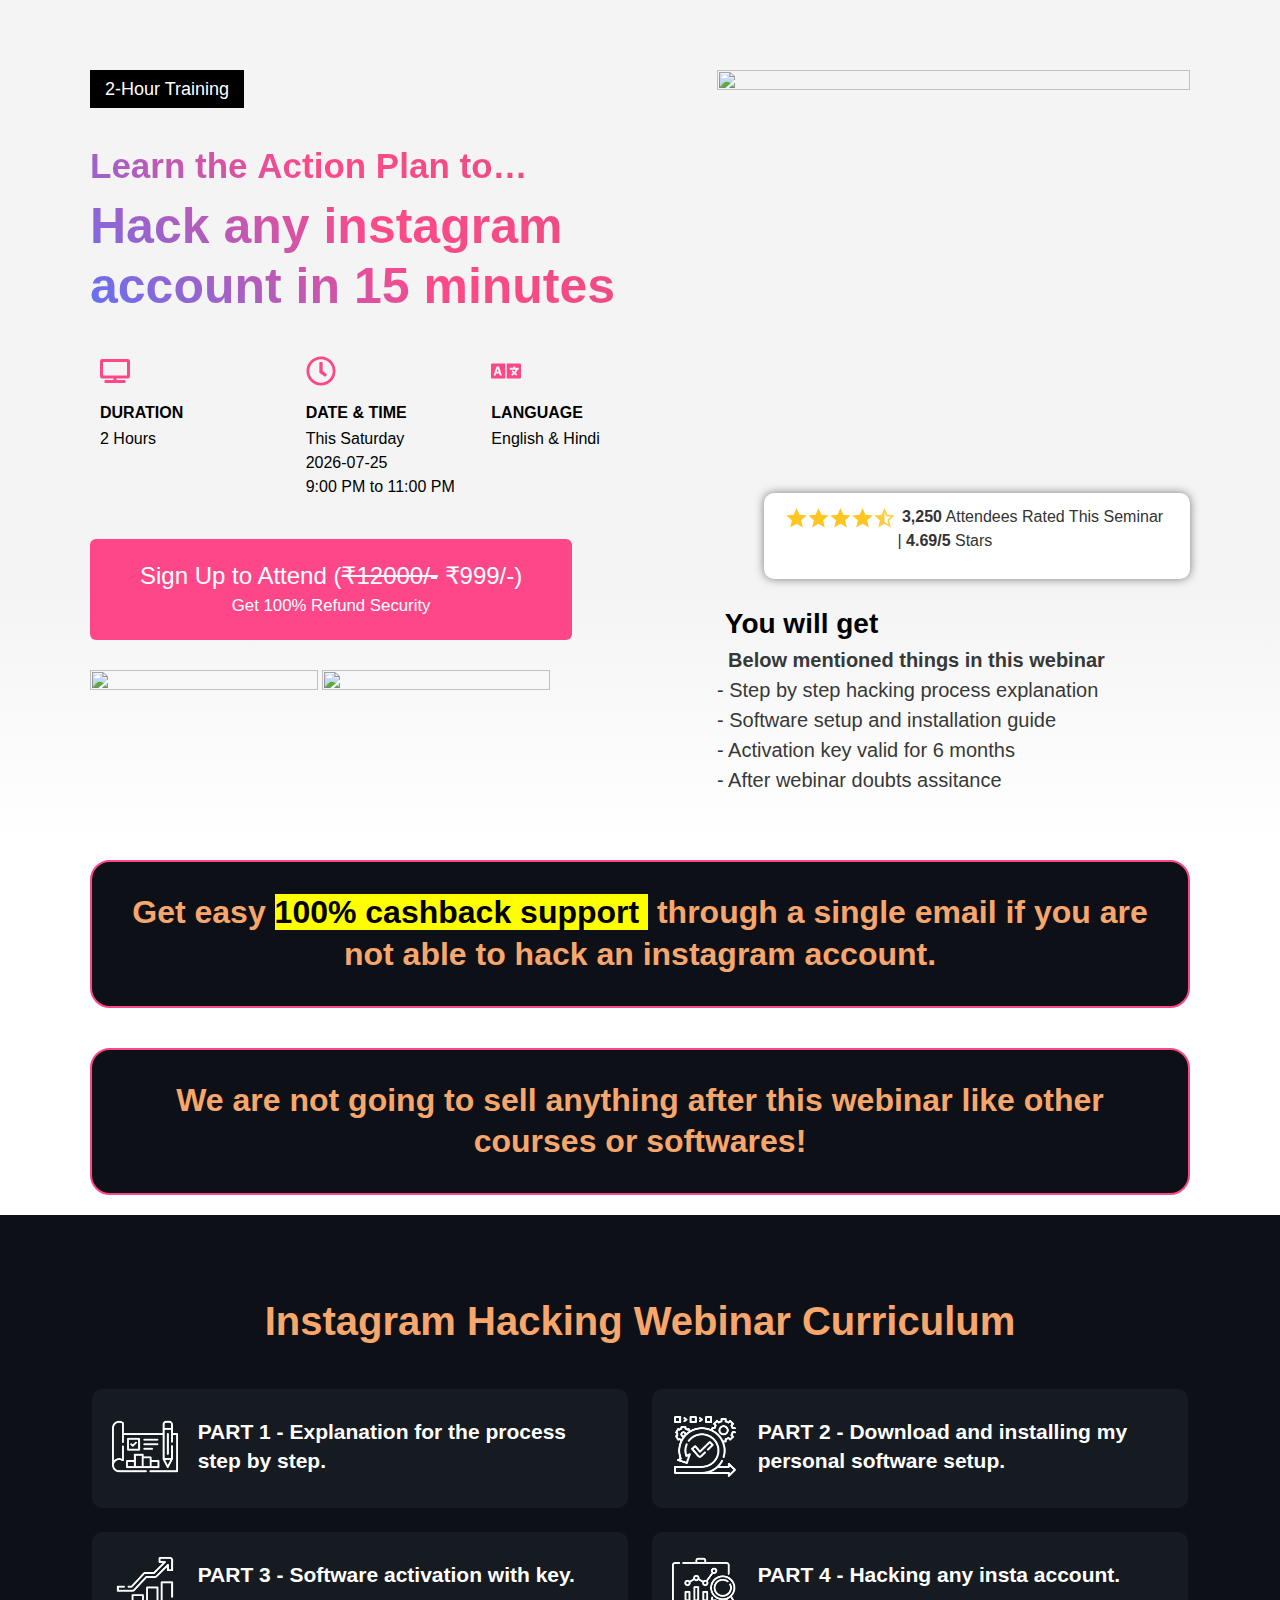
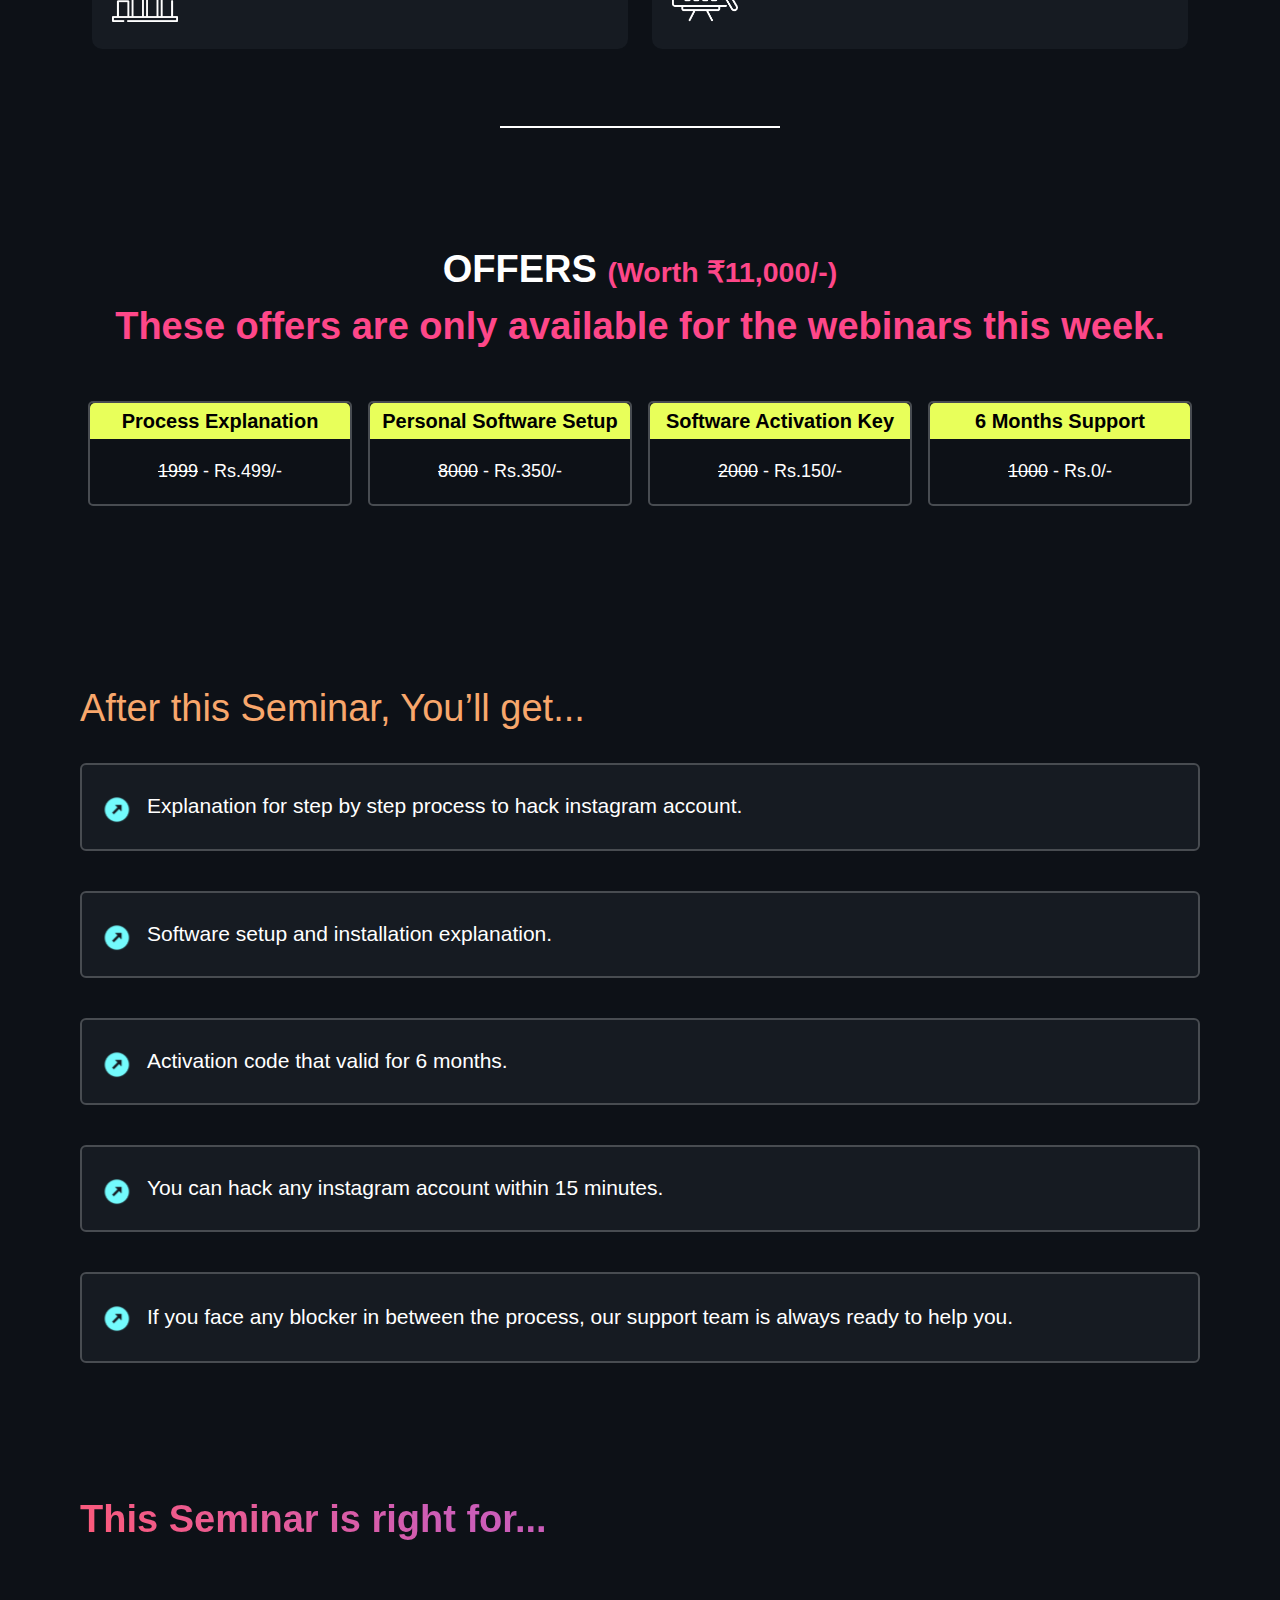
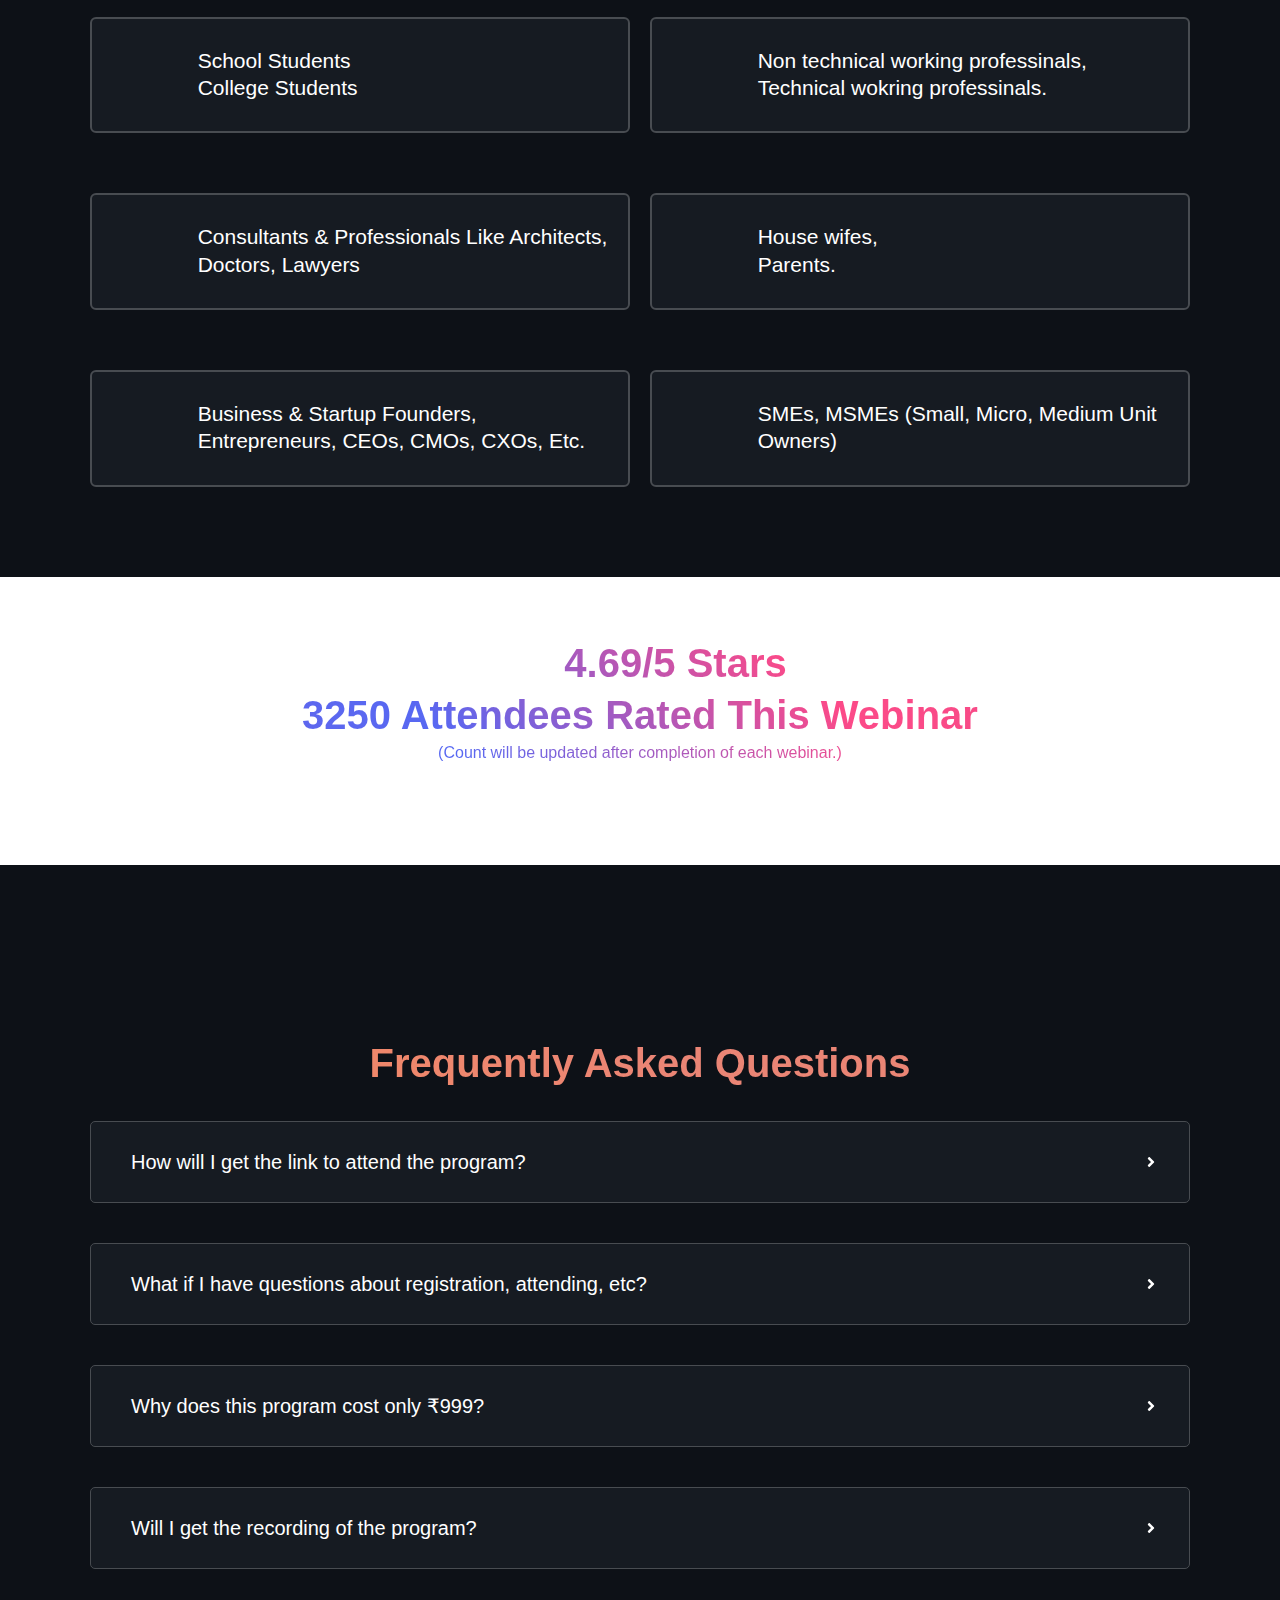
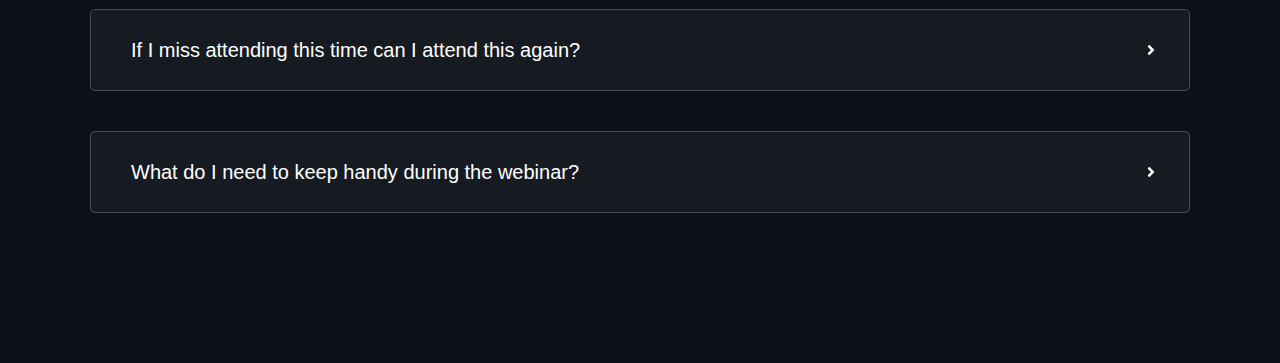
==== commit 64e93073: "asdfasdf" ====
--- a/index.html
+++ b/index.html
@@ -1 +1,24 @@
-<!DOCTYPE html><!-- saved from url=(0179)https://businessbreakthroughseminar.in/business-breakthrough-seminar-ga-2/?gad=1&gclid=Cj0KCQjw9fqnBhDSARIsAHlcQYSCXoWUXpskflzxBoeH70iXHVyEbPHd-0PleZRAuBe94cneIaBFtEQaAkyaEALw_wcB --><html lang="en-US"><head> <meta http-equiv="Content-Type" content="text/html; charset=UTF-8"> <meta name="robots" content="index, follow, max-image-preview:large, max-snippet:-1, max-video-preview:-1"> <title>Instagram hacking webinar</title> <link rel="canonical" href="https://png.pngtree.com/png-vector/20221018/ourmid/pngtree-instagram-icon-png-image_6315974.png"> <meta property="og:locale" content="en_US"> <meta property="og:type" content="article"> <meta property="og:title" content="Instagram hacking"> <meta property="og:description" content="4-Hour Training Stuck In Day to Day Activities &amp; Feel Stressed? Learn the Action Plan to… Grow Your Business &amp; Profit Without You Rajiv Talreja Asia’s Leading Business Coach Founder of 5 Businesses Founded 1 Celebrity Sports Team Annual Revenue of ₹100+ Crore Hired &amp; Managed 2000+ Employees 4.69/5 Stars 71,250 Founders Rated This Seminar […]"> <meta property="og:url" content="https://businessbreakthroughseminar.in/business-breakthrough-seminar-ga-2/"> <meta property="og:site_name" content="Business Breakthrough Seminar"> <meta property="article:modified_time" content="2023-09-01T09:20:51+00:00"> <meta property="og:image" content="https://businessbreakthroughseminar.in/wp-content/uploads/2022/09/299939209_5859407534092804_7949452000692019550_n-2.png"> <meta name="twitter:card" content="summary_large_image"> <meta name="twitter:label1" content="Est. reading time"> <meta name="twitter:data1" content="15 minutes"> <style media="all"> @charset "UTF-8"; img.wp-smiley, img.emoji { display: inline !important; border: none !important; box-shadow: none !important; height: 1em !important; width: 1em !important; margin: 0 .07em !important; vertical-align: -.1em !important; background: 0 0 !important; padding: 0 !important } .wp-block-archives { box-sizing: border-box } .wp-block-archives-dropdown label { display: block } .wp-block-avatar { line-height: 0 } .wp-block-avatar, .wp-block-avatar img { box-sizing: border-box } .wp-block-avatar.aligncenter { text-align: center } .wp-block-audio { box-sizing: border-box } .wp-block-audio figcaption { margin-bottom: 1em; margin-top: .5em } .wp-block-audio audio { min-width: 300px; width: 100% } .wp-block-button__link { box-sizing: border-box; cursor: pointer; display: inline-block; text-align: center; word-break: break-word } .wp-block-button__link.aligncenter { text-align: center } .wp-block-button__link.alignright { text-align: right } :where(.wp-block-button__link) { border-radius: 9999px; box-shadow: none; padding: calc(.667em + 2px) calc(1.333em + 2px); text-decoration: none } .wp-block-button[style*=text-decoration] .wp-block-button__link { text-decoration: inherit } .wp-block-buttons>.wp-block-button.has-custom-width { max-width: none } .wp-block-buttons>.wp-block-button.has-custom-width .wp-block-button__link { width: 100% } .wp-block-buttons>.wp-block-button.has-custom-font-size .wp-block-button__link { font-size: inherit } .wp-block-buttons>.wp-block-button.wp-block-button__width-25 { width: calc(25% - var(--wp--style--block-gap, .5em)*.75) } .wp-block-buttons>.wp-block-button.wp-block-button__width-50 { width: calc(50% - var(--wp--style--block-gap, .5em)*.5) } .wp-block-buttons>.wp-block-button.wp-block-button__width-75 { width: calc(75% - var(--wp--style--block-gap, .5em)*.25) } .wp-block-buttons>.wp-block-button.wp-block-button__width-100 { flex-basis: 100%; width: 100% } .wp-block-buttons.is-vertical>.wp-block-button.wp-block-button__width-25 { width: 25% } .wp-block-buttons.is-vertical>.wp-block-button.wp-block-button__width-50 { width: 50% } .wp-block-buttons.is-vertical>.wp-block-button.wp-block-button__width-75 { width: 75% } .wp-block-button.is-style-squared, .wp-block-button__link.wp-block-button.is-style-squared { border-radius: 0 } .wp-block-button.no-border-radius, .wp-block-button__link.no-border-radius { border-radius: 0 !important } .wp-block-button .wp-block-button__link.is-style-outline, .wp-block-button.is-style-outline>.wp-block-button__link { border: 2px solid; padding: .667em 1.333em } .wp-block-button .wp-block-button__link.is-style-outline:not(.has-text-color), .wp-block-button.is-style-outline>.wp-block-button__link:not(.has-text-color) { color: currentColor } .wp-block-button .wp-block-button__link.is-style-outline:not(.has-background), .wp-block-button.is-style-outline>.wp-block-button__link:not(.has-background) { background-color: transparent; background-image: none } .wp-block-button .wp-block-button__link:where(.has-border-color) { border-width: initial } .wp-block-button .wp-block-button__link:where([style*=border-top-color]) { border-top-width: medium } .wp-block-button .wp-block-button__link:where([style*=border-right-color]) { border-right-width: medium } .wp-block-button .wp-block-button__link:where([style*=border-bottom-color]) { border-bottom-width: medium } .wp-block-button .wp-block-button__link:where([style*=border-left-color]) { border-left-width: medium } .wp-block-button .wp-block-button__link:where([style*=border-style]) { border-width: initial } .wp-block-button .wp-block-button__link:where([style*=border-top-style]) { border-top-width: medium } .wp-block-button .wp-block-button__link:where([style*=border-right-style]) { border-right-width: medium } .wp-block-button .wp-block-button__link:where([style*=border-bottom-style]) { border-bottom-width: medium } .wp-block-button .wp-block-button__link:where([style*=border-left-style]) { border-left-width: medium } .wp-block-buttons.is-vertical { flex-direction: column } .wp-block-buttons.is-vertical>.wp-block-button:last-child { margin-bottom: 0 } .wp-block-buttons>.wp-block-button { display: inline-block; margin: 0 } .wp-block-buttons.is-content-justification-left { justify-content: flex-start } .wp-block-buttons.is-content-justification-left.is-vertical { align-items: flex-start } .wp-block-buttons.is-content-justification-center { justify-content: center } .wp-block-buttons.is-content-justification-center.is-vertical { align-items: center } .wp-block-buttons.is-content-justification-right { justify-content: flex-end } .wp-block-buttons.is-content-justification-right.is-vertical { align-items: flex-end } .wp-block-buttons.is-content-justification-space-between { justify-content: space-between } .wp-block-buttons.aligncenter { text-align: center } .wp-block-buttons:not(.is-content-justification-space-between, .is-content-justification-right, .is-content-justification-left, .is-content-justification-center) .wp-block-button.aligncenter { margin-left: auto; margin-right: auto; width: 100% } .wp-block-buttons[style*=text-decoration] .wp-block-button, .wp-block-buttons[style*=text-decoration] .wp-block-button__link { text-decoration: inherit } .wp-block-buttons.has-custom-font-size .wp-block-button__link { font-size: inherit } .wp-block-button.aligncenter, .wp-block-calendar { text-align: center } .wp-block-calendar td, .wp-block-calendar th { border: 1px solid; padding: .25em } .wp-block-calendar th { font-weight: 400 } .wp-block-calendar caption { background-color: inherit } .wp-block-calendar table { border-collapse: collapse; width: 100% } .wp-block-calendar table:where(:not(.has-text-color)) { color: #40464d } .wp-block-calendar table:where(:not(.has-text-color)) td, .wp-block-calendar table:where(:not(.has-text-color)) th { border-color: #ddd } .wp-block-calendar table.has-background th { background-color: inherit } .wp-block-calendar table.has-text-color th { color: inherit } :where(.wp-block-calendar table:not(.has-background) th) { background: #ddd } .wp-block-categories { box-sizing: border-box } .wp-block-categories.alignleft { margin-right: 2em } .wp-block-categories.alignright { margin-left: 2em } .wp-block-categories.wp-block-categories-dropdown.aligncenter { text-align: center } .wp-block-code { box-sizing: border-box } .wp-block-code code { display: block; font-family: inherit; overflow-wrap: break-word; white-space: pre-wrap } .wp-block-columns { align-items: normal !important; box-sizing: border-box; display: flex; flex-wrap: wrap !important } @media (min-width:782px) { .wp-block-columns { flex-wrap: nowrap !important } } .wp-block-columns.are-vertically-aligned-top { align-items: flex-start } .wp-block-columns.are-vertically-aligned-center { align-items: center } .wp-block-columns.are-vertically-aligned-bottom { align-items: flex-end } @media (max-width:781px) { .wp-block-columns:not(.is-not-stacked-on-mobile)>.wp-block-column { flex-basis: 100% !important } } @media (min-width:782px) { .wp-block-columns:not(.is-not-stacked-on-mobile)>.wp-block-column { flex-basis: 0; flex-grow: 1 } .wp-block-columns:not(.is-not-stacked-on-mobile)>.wp-block-column[style*=flex-basis] { flex-grow: 0 } } .wp-block-columns.is-not-stacked-on-mobile { flex-wrap: nowrap !important } .wp-block-columns.is-not-stacked-on-mobile>.wp-block-column { flex-basis: 0; flex-grow: 1 } .wp-block-columns.is-not-stacked-on-mobile>.wp-block-column[style*=flex-basis] { flex-grow: 0 } :where(.wp-block-columns) { margin-bottom: 1.75em } :where(.wp-block-columns.has-background) { padding: 1.25em 2.375em } .wp-block-column { flex-grow: 1; min-width: 0; overflow-wrap: break-word; word-break: break-word } .wp-block-column.is-vertically-aligned-top { align-self: flex-start } .wp-block-column.is-vertically-aligned-center { align-self: center } .wp-block-column.is-vertically-aligned-bottom { align-self: flex-end } .wp-block-column.is-vertically-aligned-bottom, .wp-block-column.is-vertically-aligned-center, .wp-block-column.is-vertically-aligned-top { width: 100% } .wp-block-post-comments { box-sizing: border-box } .wp-block-post-comments .alignleft { float: left } .wp-block-post-comments .alignright { float: right } .wp-block-post-comments .navigation:after { clear: both; content: ""; display: table } .wp-block-post-comments .commentlist { clear: both; list-style: none; margin: 0; padding: 0 } .wp-block-post-comments .commentlist .comment { min-height: 2.25em; padding-left: 3.25em } .wp-block-post-comments .commentlist .comment p { font-size: 1em; line-height: 1.8; margin: 1em 0 } .wp-block-post-comments .commentlist .children { list-style: none; margin: 0; padding: 0 } .wp-block-post-comments .comment-author { line-height: 1.5 } .wp-block-post-comments .comment-author .avatar { border-radius: 1.5em; display: block; float: left; height: 2.5em; margin-right: .75em; margin-top: .5em; width: 2.5em } .wp-block-post-comments .comment-author cite { font-style: normal } .wp-block-post-comments .comment-meta { font-size: .875em; line-height: 1.5 } .wp-block-post-comments .comment-meta b { font-weight: 400 } .wp-block-post-comments .comment-meta .comment-awaiting-moderation { display: block; margin-bottom: 1em; margin-top: 1em } .wp-block-post-comments .comment-body .commentmetadata { font-size: .875em } .wp-block-post-comments .comment-form-author label, .wp-block-post-comments .comment-form-comment label, .wp-block-post-comments .comment-form-email label, .wp-block-post-comments .comment-form-url label { display: block; margin-bottom: .25em } .wp-block-post-comments .comment-form input:not([type=submit]):not([type=checkbox]), .wp-block-post-comments .comment-form textarea { box-sizing: border-box; display: block; width: 100% } .wp-block-post-comments .comment-form-cookies-consent { display: flex; gap: .25em } .wp-block-post-comments .comment-form-cookies-consent #wp-comment-cookies-consent { margin-top: .35em } .wp-block-post-comments .comment-reply-title { margin-bottom: 0 } .wp-block-post-comments .comment-reply-title :where(small) { font-size: var(--wp--preset--font-size--medium, smaller); margin-left: .5em } .wp-block-post-comments .reply { font-size: .875em; margin-bottom: 1.4em } .wp-block-post-comments input:not([type=submit]), .wp-block-post-comments textarea { border: 1px solid #949494; font-family: inherit; font-size: 1em } .wp-block-post-comments input:not([type=submit]):not([type=checkbox]), .wp-block-post-comments textarea { padding: calc(.667em + 2px) } :where(.wp-block-post-comments input[type=submit]) { border: none } .wp-block-comments-pagination>.wp-block-comments-pagination-next, .wp-block-comments-pagination>.wp-block-comments-pagination-numbers, .wp-block-comments-pagination>.wp-block-comments-pagination-previous { margin-bottom: .5em; margin-right: .5em } .wp-block-comments-pagination>.wp-block-comments-pagination-next:last-child, .wp-block-comments-pagination>.wp-block-comments-pagination-numbers:last-child, .wp-block-comments-pagination>.wp-block-comments-pagination-previous:last-child { margin-right: 0 } .wp-block-comments-pagination .wp-block-comments-pagination-previous-arrow { display: inline-block; margin-right: 1ch } .wp-block-comments-pagination .wp-block-comments-pagination-previous-arrow:not(.is-arrow-chevron) { transform: scaleX(1) } .wp-block-comments-pagination .wp-block-comments-pagination-next-arrow { display: inline-block; margin-left: 1ch } .wp-block-comments-pagination .wp-block-comments-pagination-next-arrow:not(.is-arrow-chevron) { transform: scaleX(1) } .wp-block-comments-pagination.aligncenter { justify-content: center } .wp-block-comment-template { box-sizing: border-box; list-style: none; margin-bottom: 0; max-width: 100%; padding: 0 } .wp-block-comment-template li { clear: both } .wp-block-comment-template ol { list-style: none; margin-bottom: 0; max-width: 100%; padding-left: 2rem } .wp-block-comment-template.alignleft { float: left } .wp-block-comment-template.aligncenter { margin-left: auto; margin-right: auto; width: -moz-fit-content; width: fit-content } .wp-block-comment-template.alignright { float: right } .wp-block-cover, .wp-block-cover-image { align-items: center; background-position: 50%; box-sizing: border-box; display: flex; justify-content: center; min-height: 430px; overflow: hidden; overflow: clip; padding: 1em; position: relative } .wp-block-cover .has-background-dim:not([class*=-background-color]), .wp-block-cover-image .has-background-dim:not([class*=-background-color]), .wp-block-cover-image.has-background-dim:not([class*=-background-color]), .wp-block-cover.has-background-dim:not([class*=-background-color]) { background-color: #000 } .wp-block-cover .has-background-dim.has-background-gradient, .wp-block-cover-image .has-background-dim.has-background-gradient { background-color: transparent } .wp-block-cover-image.has-background-dim:before, .wp-block-cover.has-background-dim:before { background-color: inherit; content: "" } .wp-block-cover .wp-block-cover__background, .wp-block-cover .wp-block-cover__gradient-background, .wp-block-cover-image .wp-block-cover__background, .wp-block-cover-image .wp-block-cover__gradient-background, .wp-block-cover-image.has-background-dim:not(.has-background-gradient):before, .wp-block-cover.has-background-dim:not(.has-background-gradient):before { bottom: 0; left: 0; opacity: .5; position: absolute; right: 0; top: 0; z-index: 1 } .wp-block-cover-image.has-background-dim.has-background-dim-10 .wp-block-cover__background, .wp-block-cover-image.has-background-dim.has-background-dim-10 .wp-block-cover__gradient-background, .wp-block-cover-image.has-background-dim.has-background-dim-10:not(.has-background-gradient):before, .wp-block-cover.has-background-dim.has-background-dim-10 .wp-block-cover__background, .wp-block-cover.has-background-dim.has-background-dim-10 .wp-block-cover__gradient-background, .wp-block-cover.has-background-dim.has-background-dim-10:not(.has-background-gradient):before { opacity: .1 } .wp-block-cover-image.has-background-dim.has-background-dim-20 .wp-block-cover__background, .wp-block-cover-image.has-background-dim.has-background-dim-20 .wp-block-cover__gradient-background, .wp-block-cover-image.has-background-dim.has-background-dim-20:not(.has-background-gradient):before, .wp-block-cover.has-background-dim.has-background-dim-20 .wp-block-cover__background, .wp-block-cover.has-background-dim.has-background-dim-20 .wp-block-cover__gradient-background, .wp-block-cover.has-background-dim.has-background-dim-20:not(.has-background-gradient):before { opacity: .2 } .wp-block-cover-image.has-background-dim.has-background-dim-30 .wp-block-cover__background, .wp-block-cover-image.has-background-dim.has-background-dim-30 .wp-block-cover__gradient-background, .wp-block-cover-image.has-background-dim.has-background-dim-30:not(.has-background-gradient):before, .wp-block-cover.has-background-dim.has-background-dim-30 .wp-block-cover__background, .wp-block-cover.has-background-dim.has-background-dim-30 .wp-block-cover__gradient-background, .wp-block-cover.has-background-dim.has-background-dim-30:not(.has-background-gradient):before { opacity: .3 } .wp-block-cover-image.has-background-dim.has-background-dim-40 .wp-block-cover__background, .wp-block-cover-image.has-background-dim.has-background-dim-40 .wp-block-cover__gradient-background, .wp-block-cover-image.has-background-dim.has-background-dim-40:not(.has-background-gradient):before, .wp-block-cover.has-background-dim.has-background-dim-40 .wp-block-cover__background, .wp-block-cover.has-background-dim.has-background-dim-40 .wp-block-cover__gradient-background, .wp-block-cover.has-background-dim.has-background-dim-40:not(.has-background-gradient):before { opacity: .4 } .wp-block-cover-image.has-background-dim.has-background-dim-50 .wp-block-cover__background, .wp-block-cover-image.has-background-dim.has-background-dim-50 .wp-block-cover__gradient-background, .wp-block-cover-image.has-background-dim.has-background-dim-50:not(.has-background-gradient):before, .wp-block-cover.has-background-dim.has-background-dim-50 .wp-block-cover__background, .wp-block-cover.has-background-dim.has-background-dim-50 .wp-block-cover__gradient-background, .wp-block-cover.has-background-dim.has-background-dim-50:not(.has-background-gradient):before { opacity: .5 } .wp-block-cover-image.has-background-dim.has-background-dim-60 .wp-block-cover__background, .wp-block-cover-image.has-background-dim.has-background-dim-60 .wp-block-cover__gradient-background, .wp-block-cover-image.has-background-dim.has-background-dim-60:not(.has-background-gradient):before, .wp-block-cover.has-background-dim.has-background-dim-60 .wp-block-cover__background, .wp-block-cover.has-background-dim.has-background-dim-60 .wp-block-cover__gradient-background, .wp-block-cover.has-background-dim.has-background-dim-60:not(.has-background-gradient):before { opacity: .6 } .wp-block-cover-image.has-background-dim.has-background-dim-70 .wp-block-cover__background, .wp-block-cover-image.has-background-dim.has-background-dim-70 .wp-block-cover__gradient-background, .wp-block-cover-image.has-background-dim.has-background-dim-70:not(.has-background-gradient):before, .wp-block-cover.has-background-dim.has-background-dim-70 .wp-block-cover__background, .wp-block-cover.has-background-dim.has-background-dim-70 .wp-block-cover__gradient-background, .wp-block-cover.has-background-dim.has-background-dim-70:not(.has-background-gradient):before { opacity: .7 } .wp-block-cover-image.has-background-dim.has-background-dim-80 .wp-block-cover__background, .wp-block-cover-image.has-background-dim.has-background-dim-80 .wp-block-cover__gradient-background, .wp-block-cover-image.has-background-dim.has-background-dim-80:not(.has-background-gradient):before, .wp-block-cover.has-background-dim.has-background-dim-80 .wp-block-cover__background, .wp-block-cover.has-background-dim.has-background-dim-80 .wp-block-cover__gradient-background, .wp-block-cover.has-background-dim.has-background-dim-80:not(.has-background-gradient):before { opacity: .8 } .wp-block-cover-image.has-background-dim.has-background-dim-90 .wp-block-cover__background, .wp-block-cover-image.has-background-dim.has-background-dim-90 .wp-block-cover__gradient-background, .wp-block-cover-image.has-background-dim.has-background-dim-90:not(.has-background-gradient):before, .wp-block-cover.has-background-dim.has-background-dim-90 .wp-block-cover__background, .wp-block-cover.has-background-dim.has-background-dim-90 .wp-block-cover__gradient-background, .wp-block-cover.has-background-dim.has-background-dim-90:not(.has-background-gradient):before { opacity: .9 } .wp-block-cover-image.has-background-dim.has-background-dim-100 .wp-block-cover__background, .wp-block-cover-image.has-background-dim.has-background-dim-100 .wp-block-cover__gradient-background, .wp-block-cover-image.has-background-dim.has-background-dim-100:not(.has-background-gradient):before, .wp-block-cover.has-background-dim.has-background-dim-100 .wp-block-cover__background, .wp-block-cover.has-background-dim.has-background-dim-100 .wp-block-cover__gradient-background, .wp-block-cover.has-background-dim.has-background-dim-100:not(.has-background-gradient):before { opacity: 1 } .wp-block-cover .wp-block-cover__background.has-background-dim.has-background-dim-0, .wp-block-cover .wp-block-cover__gradient-background.has-background-dim.has-background-dim-0, .wp-block-cover-image .wp-block-cover__background.has-background-dim.has-background-dim-0, .wp-block-cover-image .wp-block-cover__gradient-background.has-background-dim.has-background-dim-0 { opacity: 0 } .wp-block-cover .wp-block-cover__background.has-background-dim.has-background-dim-10, .wp-block-cover .wp-block-cover__gradient-background.has-background-dim.has-background-dim-10, .wp-block-cover-image .wp-block-cover__background.has-background-dim.has-background-dim-10, .wp-block-cover-image .wp-block-cover__gradient-background.has-background-dim.has-background-dim-10 { opacity: .1 } .wp-block-cover .wp-block-cover__background.has-background-dim.has-background-dim-20, .wp-block-cover .wp-block-cover__gradient-background.has-background-dim.has-background-dim-20, .wp-block-cover-image .wp-block-cover__background.has-background-dim.has-background-dim-20, .wp-block-cover-image .wp-block-cover__gradient-background.has-background-dim.has-background-dim-20 { opacity: .2 } .wp-block-cover .wp-block-cover__background.has-background-dim.has-background-dim-30, .wp-block-cover .wp-block-cover__gradient-background.has-background-dim.has-background-dim-30, .wp-block-cover-image .wp-block-cover__background.has-background-dim.has-background-dim-30, .wp-block-cover-image .wp-block-cover__gradient-background.has-background-dim.has-background-dim-30 { opacity: .3 } .wp-block-cover .wp-block-cover__background.has-background-dim.has-background-dim-40, .wp-block-cover .wp-block-cover__gradient-background.has-background-dim.has-background-dim-40, .wp-block-cover-image .wp-block-cover__background.has-background-dim.has-background-dim-40, .wp-block-cover-image .wp-block-cover__gradient-background.has-background-dim.has-background-dim-40 { opacity: .4 } .wp-block-cover .wp-block-cover__background.has-background-dim.has-background-dim-50, .wp-block-cover .wp-block-cover__gradient-background.has-background-dim.has-background-dim-50, .wp-block-cover-image .wp-block-cover__background.has-background-dim.has-background-dim-50, .wp-block-cover-image .wp-block-cover__gradient-background.has-background-dim.has-background-dim-50 { opacity: .5 } .wp-block-cover .wp-block-cover__background.has-background-dim.has-background-dim-60, .wp-block-cover .wp-block-cover__gradient-background.has-background-dim.has-background-dim-60, .wp-block-cover-image .wp-block-cover__background.has-background-dim.has-background-dim-60, .wp-block-cover-image .wp-block-cover__gradient-background.has-background-dim.has-background-dim-60 { opacity: .6 } .wp-block-cover .wp-block-cover__background.has-background-dim.has-background-dim-70, .wp-block-cover .wp-block-cover__gradient-background.has-background-dim.has-background-dim-70, .wp-block-cover-image .wp-block-cover__background.has-background-dim.has-background-dim-70, .wp-block-cover-image .wp-block-cover__gradient-background.has-background-dim.has-background-dim-70 { opacity: .7 } .wp-block-cover .wp-block-cover__background.has-background-dim.has-background-dim-80, .wp-block-cover .wp-block-cover__gradient-background.has-background-dim.has-background-dim-80, .wp-block-cover-image .wp-block-cover__background.has-background-dim.has-background-dim-80, .wp-block-cover-image .wp-block-cover__gradient-background.has-background-dim.has-background-dim-80 { opacity: .8 } .wp-block-cover .wp-block-cover__background.has-background-dim.has-background-dim-90, .wp-block-cover .wp-block-cover__gradient-background.has-background-dim.has-background-dim-90, .wp-block-cover-image .wp-block-cover__background.has-background-dim.has-background-dim-90, .wp-block-cover-image .wp-block-cover__gradient-background.has-background-dim.has-background-dim-90 { opacity: .9 } .wp-block-cover .wp-block-cover__background.has-background-dim.has-background-dim-100, .wp-block-cover .wp-block-cover__gradient-background.has-background-dim.has-background-dim-100, .wp-block-cover-image .wp-block-cover__background.has-background-dim.has-background-dim-100, .wp-block-cover-image .wp-block-cover__gradient-background.has-background-dim.has-background-dim-100 { opacity: 1 } .wp-block-cover-image.alignleft, .wp-block-cover-image.alignright, .wp-block-cover.alignleft, .wp-block-cover.alignright { max-width: 420px; width: 100% } .wp-block-cover-image:after, .wp-block-cover:after { content: ""; display: block; font-size: 0; min-height: inherit } @supports (position:sticky) { .wp-block-cover-image:after, .wp-block-cover:after { content: none } } .wp-block-cover-image.aligncenter, .wp-block-cover-image.alignleft, .wp-block-cover-image.alignright, .wp-block-cover.aligncenter, .wp-block-cover.alignleft, .wp-block-cover.alignright { display: flex } .wp-block-cover .wp-block-cover__inner-container, .wp-block-cover-image .wp-block-cover__inner-container { color: inherit; width: 100%; z-index: 1 } .wp-block-cover h1:not(.has-text-color), .wp-block-cover h2:not(.has-text-color), .wp-block-cover h3:not(.has-text-color), .wp-block-cover h4:not(.has-text-color), .wp-block-cover h5:not(.has-text-color), .wp-block-cover h6:not(.has-text-color), .wp-block-cover p:not(.has-text-color), .wp-block-cover-image h1:not(.has-text-color), .wp-block-cover-image h2:not(.has-text-color), .wp-block-cover-image h3:not(.has-text-color), .wp-block-cover-image h4:not(.has-text-color), .wp-block-cover-image h5:not(.has-text-color), .wp-block-cover-image h6:not(.has-text-color), .wp-block-cover-image p:not(.has-text-color) { color: inherit } .wp-block-cover-image.is-position-top-left, .wp-block-cover.is-position-top-left { align-items: flex-start; justify-content: flex-start } .wp-block-cover-image.is-position-top-center, .wp-block-cover.is-position-top-center { align-items: flex-start; justify-content: center } .wp-block-cover-image.is-position-top-right, .wp-block-cover.is-position-top-right { align-items: flex-start; justify-content: flex-end } .wp-block-cover-image.is-position-center-left, .wp-block-cover.is-position-center-left { align-items: center; justify-content: flex-start } .wp-block-cover-image.is-position-center-center, .wp-block-cover.is-position-center-center { align-items: center; justify-content: center } .wp-block-cover-image.is-position-center-right, .wp-block-cover.is-position-center-right { align-items: center; justify-content: flex-end } .wp-block-cover-image.is-position-bottom-left, .wp-block-cover.is-position-bottom-left { align-items: flex-end; justify-content: flex-start } .wp-block-cover-image.is-position-bottom-center, .wp-block-cover.is-position-bottom-center { align-items: flex-end; justify-content: center } .wp-block-cover-image.is-position-bottom-right, .wp-block-cover.is-position-bottom-right { align-items: flex-end; justify-content: flex-end } .wp-block-cover-image.has-custom-content-position.has-custom-content-position .wp-block-cover__inner-container, .wp-block-cover.has-custom-content-position.has-custom-content-position .wp-block-cover__inner-container { margin: 0; width: auto } .wp-block-cover .wp-block-cover__image-background, .wp-block-cover video.wp-block-cover__video-background, .wp-block-cover-image .wp-block-cover__image-background, .wp-block-cover-image video.wp-block-cover__video-background { border: none; bottom: 0; box-shadow: none; height: 100%; left: 0; margin: 0; max-height: none; max-width: none; object-fit: cover; outline: none; padding: 0; position: absolute; right: 0; top: 0; width: 100% } .wp-block-cover-image.has-parallax, .wp-block-cover.has-parallax, .wp-block-cover__image-background.has-parallax, video.wp-block-cover__video-background.has-parallax { background-attachment: fixed; background-repeat: no-repeat; background-size: cover } @supports (-webkit-touch-callout:inherit) { .wp-block-cover-image.has-parallax, .wp-block-cover.has-parallax, .wp-block-cover__image-background.has-parallax, video.wp-block-cover__video-background.has-parallax { background-attachment: scroll } } @media (prefers-reduced-motion:reduce) { .wp-block-cover-image.has-parallax, .wp-block-cover.has-parallax, .wp-block-cover__image-background.has-parallax, video.wp-block-cover__video-background.has-parallax { background-attachment: scroll } } .wp-block-cover-image.is-repeated, .wp-block-cover.is-repeated, .wp-block-cover__image-background.is-repeated, video.wp-block-cover__video-background.is-repeated { background-repeat: repeat; background-size: auto } .wp-block-cover__image-background, .wp-block-cover__video-background { z-index: 0 } .wp-block-cover-image-text, .wp-block-cover-image-text a, .wp-block-cover-image-text a:active, .wp-block-cover-image-text a:focus, .wp-block-cover-image-text a:hover, .wp-block-cover-text, .wp-block-cover-text a, .wp-block-cover-text a:active, .wp-block-cover-text a:focus, .wp-block-cover-text a:hover, section.wp-block-cover-image h2, section.wp-block-cover-image h2 a, section.wp-block-cover-image h2 a:active, section.wp-block-cover-image h2 a:focus, section.wp-block-cover-image h2 a:hover { color: #fff } .wp-block-cover-image .wp-block-cover.has-left-content { justify-content: flex-start } .wp-block-cover-image .wp-block-cover.has-right-content { justify-content: flex-end } .wp-block-cover-image.has-left-content .wp-block-cover-image-text, .wp-block-cover.has-left-content .wp-block-cover-text, section.wp-block-cover-image.has-left-content>h2 { margin-left: 0; text-align: left } .wp-block-cover-image.has-right-content .wp-block-cover-image-text, .wp-block-cover.has-right-content .wp-block-cover-text, section.wp-block-cover-image.has-right-content>h2 { margin-right: 0; text-align: right } .wp-block-cover .wp-block-cover-text, .wp-block-cover-image .wp-block-cover-image-text, section.wp-block-cover-image>h2 { font-size: 2em; line-height: 1.25; margin-bottom: 0; max-width: 840px; padding: .44em; text-align: center; z-index: 1 } :where(.wp-block-cover-image:not(.has-text-color)), :where(.wp-block-cover:not(.has-text-color)) { color: #fff } :where(.wp-block-cover-image.is-light:not(.has-text-color)), :where(.wp-block-cover.is-light:not(.has-text-color)) { color: #000 } .wp-block-details { box-sizing: border-box; overflow: hidden } .wp-block-details summary { cursor: pointer } .wp-block-details>:not(summary) { margin-block-end: 0; margin-block-start: var(--wp--style--block-gap) } .wp-block-details>:last-child { margin-bottom: 0 } .wp-block-embed.alignleft, .wp-block-embed.alignright, .wp-block[data-align=left]>[data-type="core/embed"], .wp-block[data-align=right]>[data-type="core/embed"] { max-width: 360px; width: 100% } .wp-block-embed.alignleft .wp-block-embed__wrapper, .wp-block-embed.alignright .wp-block-embed__wrapper, .wp-block[data-align=left]>[data-type="core/embed"] .wp-block-embed__wrapper, .wp-block[data-align=right]>[data-type="core/embed"] .wp-block-embed__wrapper { min-width: 280px } .wp-block-cover .wp-block-embed { min-height: 240px; min-width: 320px } .wp-block-embed { overflow-wrap: break-word } .wp-block-embed figcaption { margin-bottom: 1em; margin-top: .5em } .wp-block-embed iframe { max-width: 100% } .wp-block-embed__wrapper { position: relative } .wp-embed-responsive .wp-has-aspect-ratio .wp-block-embed__wrapper:before { content: ""; display: block; padding-top: 50% } .wp-embed-responsive .wp-has-aspect-ratio iframe { bottom: 0; height: 100%; left: 0; position: absolute; right: 0; top: 0; width: 100% } .wp-embed-responsive .wp-embed-aspect-21-9 .wp-block-embed__wrapper:before { padding-top: 42.85% } .wp-embed-responsive .wp-embed-aspect-18-9 .wp-block-embed__wrapper:before { padding-top: 50% } .wp-embed-responsive .wp-embed-aspect-16-9 .wp-block-embed__wrapper:before { padding-top: 56.25% } .wp-embed-responsive .wp-embed-aspect-4-3 .wp-block-embed__wrapper:before { padding-top: 75% } .wp-embed-responsive .wp-embed-aspect-1-1 .wp-block-embed__wrapper:before { padding-top: 100% } .wp-embed-responsive .wp-embed-aspect-9-16 .wp-block-embed__wrapper:before { padding-top: 177.77% } .wp-embed-responsive .wp-embed-aspect-1-2 .wp-block-embed__wrapper:before { padding-top: 200% } .wp-block-file:not(.wp-element-button) { font-size: .8em } .wp-block-file.aligncenter { text-align: center } .wp-block-file.alignright { text-align: right } .wp-block-file *+.wp-block-file__button { margin-left: .75em } :where(.wp-block-file) { margin-bottom: 1.5em } .wp-block-file__embed { margin-bottom: 1em } :where(.wp-block-file__button) { border-radius: 2em; display: inline-block; padding: .5em 1em } :where(.wp-block-file__button):is(a):active, :where(.wp-block-file__button):is(a):focus, :where(.wp-block-file__button):is(a):hover, :where(.wp-block-file__button):is(a):visited { box-shadow: none; color: #fff; opacity: .85; text-decoration: none } .blocks-gallery-grid:not(.has-nested-images), .wp-block-gallery:not(.has-nested-images) { display: flex; flex-wrap: wrap; list-style-type: none; margin: 0; padding: 0 } .blocks-gallery-grid:not(.has-nested-images) .blocks-gallery-image, .blocks-gallery-grid:not(.has-nested-images) .blocks-gallery-item, .wp-block-gallery:not(.has-nested-images) .blocks-gallery-image, .wp-block-gallery:not(.has-nested-images) .blocks-gallery-item { display: flex; flex-direction: column; flex-grow: 1; justify-content: center; margin: 0 1em 1em 0; position: relative; width: calc(50% - 1em) } .blocks-gallery-grid:not(.has-nested-images) .blocks-gallery-image:nth-of-type(2n), .blocks-gallery-grid:not(.has-nested-images) .blocks-gallery-item:nth-of-type(2n), .wp-block-gallery:not(.has-nested-images) .blocks-gallery-image:nth-of-type(2n), .wp-block-gallery:not(.has-nested-images) .blocks-gallery-item:nth-of-type(2n) { margin-right: 0 } .blocks-gallery-grid:not(.has-nested-images) .blocks-gallery-image figure, .blocks-gallery-grid:not(.has-nested-images) .blocks-gallery-item figure, .wp-block-gallery:not(.has-nested-images) .blocks-gallery-image figure, .wp-block-gallery:not(.has-nested-images) .blocks-gallery-item figure { align-items: flex-end; display: flex; height: 100%; justify-content: flex-start; margin: 0 } .blocks-gallery-grid:not(.has-nested-images) .blocks-gallery-image img, .blocks-gallery-grid:not(.has-nested-images) .blocks-gallery-item img, .wp-block-gallery:not(.has-nested-images) .blocks-gallery-image img, .wp-block-gallery:not(.has-nested-images) .blocks-gallery-item img { display: block; height: auto; max-width: 100%; width: auto } .blocks-gallery-grid:not(.has-nested-images) .blocks-gallery-image figcaption, .blocks-gallery-grid:not(.has-nested-images) .blocks-gallery-item figcaption, .wp-block-gallery:not(.has-nested-images) .blocks-gallery-image figcaption, .wp-block-gallery:not(.has-nested-images) .blocks-gallery-item figcaption { background: linear-gradient(0deg, rgba(0, 0, 0, .7), rgba(0, 0, 0, .3) 70%, transparent); bottom: 0; box-sizing: border-box; color: #fff; font-size: .8em; margin: 0; max-height: 100%; overflow: auto; padding: 3em .77em .7em; position: absolute; text-align: center; width: 100%; z-index: 2 } .blocks-gallery-grid:not(.has-nested-images) .blocks-gallery-image figcaption img, .blocks-gallery-grid:not(.has-nested-images) .blocks-gallery-item figcaption img, .wp-block-gallery:not(.has-nested-images) .blocks-gallery-image figcaption img, .wp-block-gallery:not(.has-nested-images) .blocks-gallery-item figcaption img { display: inline } .blocks-gallery-grid:not(.has-nested-images) figcaption, .wp-block-gallery:not(.has-nested-images) figcaption { flex-grow: 1 } .blocks-gallery-grid:not(.has-nested-images).is-cropped .blocks-gallery-image a, .blocks-gallery-grid:not(.has-nested-images).is-cropped .blocks-gallery-image img, .blocks-gallery-grid:not(.has-nested-images).is-cropped .blocks-gallery-item a, .blocks-gallery-grid:not(.has-nested-images).is-cropped .blocks-gallery-item img, .wp-block-gallery:not(.has-nested-images).is-cropped .blocks-gallery-image a, .wp-block-gallery:not(.has-nested-images).is-cropped .blocks-gallery-image img, .wp-block-gallery:not(.has-nested-images).is-cropped .blocks-gallery-item a, .wp-block-gallery:not(.has-nested-images).is-cropped .blocks-gallery-item img { flex: 1; height: 100%; object-fit: cover; width: 100% } .blocks-gallery-grid:not(.has-nested-images).columns-1 .blocks-gallery-image, .blocks-gallery-grid:not(.has-nested-images).columns-1 .blocks-gallery-item, .wp-block-gallery:not(.has-nested-images).columns-1 .blocks-gallery-image, .wp-block-gallery:not(.has-nested-images).columns-1 .blocks-gallery-item { margin-right: 0; width: 100% } @media (min-width:600px) { .blocks-gallery-grid:not(.has-nested-images).columns-3 .blocks-gallery-image, .blocks-gallery-grid:not(.has-nested-images).columns-3 .blocks-gallery-item, .wp-block-gallery:not(.has-nested-images).columns-3 .blocks-gallery-image, .wp-block-gallery:not(.has-nested-images).columns-3 .blocks-gallery-item { margin-right: 1em; width: calc(33.33333% - .66667em) } .blocks-gallery-grid:not(.has-nested-images).columns-4 .blocks-gallery-image, .blocks-gallery-grid:not(.has-nested-images).columns-4 .blocks-gallery-item, .wp-block-gallery:not(.has-nested-images).columns-4 .blocks-gallery-image, .wp-block-gallery:not(.has-nested-images).columns-4 .blocks-gallery-item { margin-right: 1em; width: calc(25% - .75em) } .blocks-gallery-grid:not(.has-nested-images).columns-5 .blocks-gallery-image, .blocks-gallery-grid:not(.has-nested-images).columns-5 .blocks-gallery-item, .wp-block-gallery:not(.has-nested-images).columns-5 .blocks-gallery-image, .wp-block-gallery:not(.has-nested-images).columns-5 .blocks-gallery-item { margin-right: 1em; width: calc(20% - .8em) } .blocks-gallery-grid:not(.has-nested-images).columns-6 .blocks-gallery-image, .blocks-gallery-grid:not(.has-nested-images).columns-6 .blocks-gallery-item, .wp-block-gallery:not(.has-nested-images).columns-6 .blocks-gallery-image, .wp-block-gallery:not(.has-nested-images).columns-6 .blocks-gallery-item { margin-right: 1em; width: calc(16.66667% - .83333em) } .blocks-gallery-grid:not(.has-nested-images).columns-7 .blocks-gallery-image, .blocks-gallery-grid:not(.has-nested-images).columns-7 .blocks-gallery-item, .wp-block-gallery:not(.has-nested-images).columns-7 .blocks-gallery-image, .wp-block-gallery:not(.has-nested-images).columns-7 .blocks-gallery-item { margin-right: 1em; width: calc(14.28571% - .85714em) } .blocks-gallery-grid:not(.has-nested-images).columns-8 .blocks-gallery-image, .blocks-gallery-grid:not(.has-nested-images).columns-8 .blocks-gallery-item, .wp-block-gallery:not(.has-nested-images).columns-8 .blocks-gallery-image, .wp-block-gallery:not(.has-nested-images).columns-8 .blocks-gallery-item { margin-right: 1em; width: calc(12.5% - .875em) } .blocks-gallery-grid:not(.has-nested-images).columns-1 .blocks-gallery-image:nth-of-type(1n), .blocks-gallery-grid:not(.has-nested-images).columns-1 .blocks-gallery-item:nth-of-type(1n), .blocks-gallery-grid:not(.has-nested-images).columns-2 .blocks-gallery-image:nth-of-type(2n), .blocks-gallery-grid:not(.has-nested-images).columns-2 .blocks-gallery-item:nth-of-type(2n), .blocks-gallery-grid:not(.has-nested-images).columns-3 .blocks-gallery-image:nth-of-type(3n), .blocks-gallery-grid:not(.has-nested-images).columns-3 .blocks-gallery-item:nth-of-type(3n), .blocks-gallery-grid:not(.has-nested-images).columns-4 .blocks-gallery-image:nth-of-type(4n), .blocks-gallery-grid:not(.has-nested-images).columns-4 .blocks-gallery-item:nth-of-type(4n), .blocks-gallery-grid:not(.has-nested-images).columns-5 .blocks-gallery-image:nth-of-type(5n), .blocks-gallery-grid:not(.has-nested-images).columns-5 .blocks-gallery-item:nth-of-type(5n), .blocks-gallery-grid:not(.has-nested-images).columns-6 .blocks-gallery-image:nth-of-type(6n), .blocks-gallery-grid:not(.has-nested-images).columns-6 .blocks-gallery-item:nth-of-type(6n), .blocks-gallery-grid:not(.has-nested-images).columns-7 .blocks-gallery-image:nth-of-type(7n), .blocks-gallery-grid:not(.has-nested-images).columns-7 .blocks-gallery-item:nth-of-type(7n), .blocks-gallery-grid:not(.has-nested-images).columns-8 .blocks-gallery-image:nth-of-type(8n), .blocks-gallery-grid:not(.has-nested-images).columns-8 .blocks-gallery-item:nth-of-type(8n), .wp-block-gallery:not(.has-nested-images).columns-1 .blocks-gallery-image:nth-of-type(1n), .wp-block-gallery:not(.has-nested-images).columns-1 .blocks-gallery-item:nth-of-type(1n), .wp-block-gallery:not(.has-nested-images).columns-2 .blocks-gallery-image:nth-of-type(2n), .wp-block-gallery:not(.has-nested-images).columns-2 .blocks-gallery-item:nth-of-type(2n), .wp-block-gallery:not(.has-nested-images).columns-3 .blocks-gallery-image:nth-of-type(3n), .wp-block-gallery:not(.has-nested-images).columns-3 .blocks-gallery-item:nth-of-type(3n), .wp-block-gallery:not(.has-nested-images).columns-4 .blocks-gallery-image:nth-of-type(4n), .wp-block-gallery:not(.has-nested-images).columns-4 .blocks-gallery-item:nth-of-type(4n), .wp-block-gallery:not(.has-nested-images).columns-5 .blocks-gallery-image:nth-of-type(5n), .wp-block-gallery:not(.has-nested-images).columns-5 .blocks-gallery-item:nth-of-type(5n), .wp-block-gallery:not(.has-nested-images).columns-6 .blocks-gallery-image:nth-of-type(6n), .wp-block-gallery:not(.has-nested-images).columns-6 .blocks-gallery-item:nth-of-type(6n), .wp-block-gallery:not(.has-nested-images).columns-7 .blocks-gallery-image:nth-of-type(7n), .wp-block-gallery:not(.has-nested-images).columns-7 .blocks-gallery-item:nth-of-type(7n), .wp-block-gallery:not(.has-nested-images).columns-8 .blocks-gallery-image:nth-of-type(8n), .wp-block-gallery:not(.has-nested-images).columns-8 .blocks-gallery-item:nth-of-type(8n) { margin-right: 0 } } .blocks-gallery-grid:not(.has-nested-images) .blocks-gallery-image:last-child, .blocks-gallery-grid:not(.has-nested-images) .blocks-gallery-item:last-child, .wp-block-gallery:not(.has-nested-images) .blocks-gallery-image:last-child, .wp-block-gallery:not(.has-nested-images) .blocks-gallery-item:last-child { margin-right: 0 } .blocks-gallery-grid:not(.has-nested-images).alignleft, .blocks-gallery-grid:not(.has-nested-images).alignright, .wp-block-gallery:not(.has-nested-images).alignleft, .wp-block-gallery:not(.has-nested-images).alignright { max-width: 420px; width: 100% } .blocks-gallery-grid:not(.has-nested-images).aligncenter .blocks-gallery-item figure, .wp-block-gallery:not(.has-nested-images).aligncenter .blocks-gallery-item figure { justify-content: center } .wp-block-gallery:not(.is-cropped) .blocks-gallery-item { align-self: flex-start } figure.wp-block-gallery.has-nested-images { align-items: normal } .wp-block-gallery.has-nested-images figure.wp-block-image:not(#individual-image) { margin: 0; width: calc(50% - var(--wp--style--unstable-gallery-gap, 16px)/2) } .wp-block-gallery.has-nested-images figure.wp-block-image { box-sizing: border-box; display: flex; flex-direction: column; flex-grow: 1; justify-content: center; max-width: 100%; position: relative } .wp-block-gallery.has-nested-images figure.wp-block-image>a, .wp-block-gallery.has-nested-images figure.wp-block-image>div { flex-direction: column; flex-grow: 1; margin: 0 } .wp-block-gallery.has-nested-images figure.wp-block-image img { display: block; height: auto; max-width: 100% !important; width: auto } .wp-block-gallery.has-nested-images figure.wp-block-image figcaption { background: linear-gradient(0deg, rgba(0, 0, 0, .7), rgba(0, 0, 0, .3) 70%, transparent); bottom: 0; box-sizing: border-box; color: #fff; font-size: 13px; left: 0; margin-bottom: 0; max-height: 60%; overflow: auto; padding: 0 8px 8px; position: absolute; text-align: center; width: 100% } .wp-block-gallery.has-nested-images figure.wp-block-image figcaption img { display: inline } .wp-block-gallery.has-nested-images figure.wp-block-image figcaption a { color: inherit } .wp-block-gallery.has-nested-images figure.wp-block-image.has-custom-border img { box-sizing: border-box } .wp-block-gallery.has-nested-images figure.wp-block-image.has-custom-border>a, .wp-block-gallery.has-nested-images figure.wp-block-image.has-custom-border>div, .wp-block-gallery.has-nested-images figure.wp-block-image.is-style-rounded>a, .wp-block-gallery.has-nested-images figure.wp-block-image.is-style-rounded>div { flex: 1 1 auto } .wp-block-gallery.has-nested-images figure.wp-block-image.has-custom-border figcaption, .wp-block-gallery.has-nested-images figure.wp-block-image.is-style-rounded figcaption { background: 0 0; color: inherit; flex: initial; margin: 0; padding: 10px 10px 9px; position: relative } .wp-block-gallery.has-nested-images figcaption { flex-basis: 100%; flex-grow: 1; text-align: center } .wp-block-gallery.has-nested-images:not(.is-cropped) figure.wp-block-image:not(#individual-image) { margin-bottom: auto; margin-top: 0 } .wp-block-gallery.has-nested-images.is-cropped figure.wp-block-image:not(#individual-image) { align-self: inherit } .wp-block-gallery.has-nested-images.is-cropped figure.wp-block-image:not(#individual-image)>a, .wp-block-gallery.has-nested-images.is-cropped figure.wp-block-image:not(#individual-image)>div:not(.components-drop-zone) { display: flex } .wp-block-gallery.has-nested-images.is-cropped figure.wp-block-image:not(#individual-image) a, .wp-block-gallery.has-nested-images.is-cropped figure.wp-block-image:not(#individual-image) img { flex: 1 0 0%; height: 100%; object-fit: cover; width: 100% } .wp-block-gallery.has-nested-images.columns-1 figure.wp-block-image:not(#individual-image) { width: 100% } @media (min-width:600px) { .wp-block-gallery.has-nested-images.columns-3 figure.wp-block-image:not(#individual-image) { width: calc(33.33333% - var(--wp--style--unstable-gallery-gap, 16px)*.66667) } .wp-block-gallery.has-nested-images.columns-4 figure.wp-block-image:not(#individual-image) { width: calc(25% - var(--wp--style--unstable-gallery-gap, 16px)*.75) } .wp-block-gallery.has-nested-images.columns-5 figure.wp-block-image:not(#individual-image) { width: calc(20% - var(--wp--style--unstable-gallery-gap, 16px)*.8) } .wp-block-gallery.has-nested-images.columns-6 figure.wp-block-image:not(#individual-image) { width: calc(16.66667% - var(--wp--style--unstable-gallery-gap, 16px)*.83333) } .wp-block-gallery.has-nested-images.columns-7 figure.wp-block-image:not(#individual-image) { width: calc(14.28571% - var(--wp--style--unstable-gallery-gap, 16px)*.85714) } .wp-block-gallery.has-nested-images.columns-8 figure.wp-block-image:not(#individual-image) { width: calc(12.5% - var(--wp--style--unstable-gallery-gap, 16px)*.875) } .wp-block-gallery.has-nested-images.columns-default figure.wp-block-image:not(#individual-image) { width: calc(33.33% - var(--wp--style--unstable-gallery-gap, 16px)*.66667) } .wp-block-gallery.has-nested-images.columns-default figure.wp-block-image:not(#individual-image):first-child:nth-last-child(2), .wp-block-gallery.has-nested-images.columns-default figure.wp-block-image:not(#individual-image):first-child:nth-last-child(2)~figure.wp-block-image:not(#individual-image) { width: calc(50% - var(--wp--style--unstable-gallery-gap, 16px)*.5) } .wp-block-gallery.has-nested-images.columns-default figure.wp-block-image:not(#individual-image):first-child:last-child { width: 100% } } .wp-block-gallery.has-nested-images.alignleft, .wp-block-gallery.has-nested-images.alignright { max-width: 420px; width: 100% } .wp-block-gallery.has-nested-images.aligncenter { justify-content: center } .wp-block-group { box-sizing: border-box } h1.has-background, h2.has-background, h3.has-background, h4.has-background, h5.has-background, h6.has-background { padding: 1.25em 2.375em } .wp-block-image img { box-sizing: border-box; height: auto; max-width: 100%; vertical-align: bottom } .wp-block-image[style*=border-radius] img, .wp-block-image[style*=border-radius]>a { border-radius: inherit } .wp-block-image.has-custom-border img { box-sizing: border-box } .wp-block-image.aligncenter { text-align: center } .wp-block-image.alignfull img, .wp-block-image.alignwide img { height: auto; width: 100% } .wp-block-image .aligncenter, .wp-block-image .alignleft, .wp-block-image .alignright, .wp-block-image.aligncenter, .wp-block-image.alignleft, .wp-block-image.alignright { display: table } .wp-block-image .aligncenter>figcaption, .wp-block-image .alignleft>figcaption, .wp-block-image .alignright>figcaption, .wp-block-image.aligncenter>figcaption, .wp-block-image.alignleft>figcaption, .wp-block-image.alignright>figcaption { caption-side: bottom; display: table-caption } .wp-block-image .alignleft { float: left; margin: .5em 1em .5em 0 } .wp-block-image .alignright { float: right; margin: .5em 0 .5em 1em } .wp-block-image .aligncenter { margin-left: auto; margin-right: auto } .wp-block-image figcaption { margin-bottom: 1em; margin-top: .5em } .wp-block-image .is-style-rounded img, .wp-block-image.is-style-circle-mask img, .wp-block-image.is-style-rounded img { border-radius: 9999px } @supports ((-webkit-mask-image:none) or (mask-image:none)) or (-webkit-mask-image:none) { .wp-block-image.is-style-circle-mask img { border-radius: 0; -webkit-mask-image: url('data:image/svg+xml;utf8,<svg viewBox="0 0 100 100" xmlns="http://www.w3.org/2000/svg"><circle cx="50" cy="50" r="50"/></svg>'); mask-image: url('data:image/svg+xml;utf8,<svg viewBox="0 0 100 100" xmlns="http://www.w3.org/2000/svg"><circle cx="50" cy="50" r="50"/></svg>'); mask-mode: alpha; -webkit-mask-position: center; mask-position: center; -webkit-mask-repeat: no-repeat; mask-repeat: no-repeat; -webkit-mask-size: contain; mask-size: contain } } .wp-block-image :where(.has-border-color) { border-style: solid } .wp-block-image :where([style*=border-top-color]) { border-top-style: solid } .wp-block-image :where([style*=border-right-color]) { border-right-style: solid } .wp-block-image :where([style*=border-bottom-color]) { border-bottom-style: solid } .wp-block-image :where([style*=border-left-color]) { border-left-style: solid } .wp-block-image :where([style*=border-width]) { border-style: solid } .wp-block-image :where([style*=border-top-width]) { border-top-style: solid } .wp-block-image :where([style*=border-right-width]) { border-right-style: solid } .wp-block-image :where([style*=border-bottom-width]) { border-bottom-style: solid } .wp-block-image :where([style*=border-left-width]) { border-left-style: solid } .wp-block-image figure { margin: 0 } .wp-lightbox-container .img-container { position: relative } .wp-lightbox-container button { background: 0 0; border: none; cursor: zoom-in; height: 100%; position: absolute; width: 100%; z-index: 100 } .wp-lightbox-container button:focus-visible { outline: 5px auto #212121; outline: 5px auto -webkit-focus-ring-color; outline-offset: 5px } .wp-lightbox-overlay { height: 100vh; left: 0; overflow: hidden; position: fixed; top: 0; visibility: hidden; width: 100vw; z-index: 100000 } .wp-lightbox-overlay .close-button { cursor: pointer; padding: 0; position: absolute; right: 12.5px; top: 12.5px; z-index: 5000000 } .wp-lightbox-overlay .wp-block-image { align-items: center; box-sizing: border-box; display: flex; flex-direction: column; height: 100%; justify-content: center; position: absolute; width: 100%; z-index: 3000000 } .wp-lightbox-overlay .wp-block-image figcaption { display: none } .wp-lightbox-overlay .wp-block-image img { max-height: 100%; max-width: 100%; width: auto } .wp-lightbox-overlay button { background: 0 0; border: none } .wp-lightbox-overlay .scrim { background-color: #fff; height: 100%; opacity: .9; position: absolute; width: 100%; z-index: 2000000 } .wp-lightbox-overlay.fade.active { animation: turn-on-visibility .25s both; visibility: visible } .wp-lightbox-overlay.fade.active img { animation: turn-on-visibility .3s both } .wp-lightbox-overlay.fade.hideanimationenabled:not(.active) { animation: turn-off-visibility .3s both } .wp-lightbox-overlay.fade.hideanimationenabled:not(.active) img { animation: turn-off-visibility .25s both } .wp-lightbox-overlay.zoom img { height: var(--lightbox-image-max-height); position: absolute; transform-origin: top left; width: var(--lightbox-image-max-width) } .wp-lightbox-overlay.zoom.active { opacity: 1; visibility: visible } .wp-lightbox-overlay.zoom.active .wp-block-image img { animation: lightbox-zoom-in .4s forwards } @media (prefers-reduced-motion) { .wp-lightbox-overlay.zoom.active .wp-block-image img { animation: turn-on-visibility .4s both } } .wp-lightbox-overlay.zoom.active .scrim { animation: turn-on-visibility .4s forwards } .wp-lightbox-overlay.zoom.hideanimationenabled:not(.active) .wp-block-image img { animation: lightbox-zoom-out .4s forwards } @media (prefers-reduced-motion) { .wp-lightbox-overlay.zoom.hideanimationenabled:not(.active) .wp-block-image img { animation: turn-off-visibility .4s both } } .wp-lightbox-overlay.zoom.hideanimationenabled:not(.active) .scrim { animation: turn-off-visibility .4s forwards } html.has-lightbox-open { overflow: hidden } @keyframes turn-on-visibility { 0% { opacity: 0 } to { opacity: 1 } } @keyframes turn-off-visibility { 0% { opacity: 1; visibility: visible } 99% { opacity: 0; visibility: visible } to { opacity: 0; visibility: hidden } } @keyframes lightbox-zoom-in { 0% { left: var(--lightbox-initial-left-position); top: var(--lightbox-initial-top-position); transform: scale(var(--lightbox-scale-width), var(--lightbox-scale-height)) } to { left: var(--lightbox-target-left-position); top: var(--lightbox-target-top-position); transform: scale(1) } } @keyframes lightbox-zoom-out { 0% { left: var(--lightbox-target-left-position); top: var(--lightbox-target-top-position); transform: scale(1); visibility: visible } 99% { visibility: visible } to { left: var(--lightbox-initial-left-position); top: var(--lightbox-initial-top-position); transform: scale(var(--lightbox-scale-width), var(--lightbox-scale-height)) } } ol.wp-block-latest-comments { box-sizing: border-box; margin-left: 0 } :where(.wp-block-latest-comments:not([style*=line-height] .wp-block-latest-comments__comment)) { line-height: 1.1 } :where(.wp-block-latest-comments:not([style*=line-height] .wp-block-latest-comments__comment-excerpt p)) { line-height: 1.8 } .has-dates :where(.wp-block-latest-comments:not([style*=line-height])), .has-excerpts :where(.wp-block-latest-comments:not([style*=line-height])) { line-height: 1.5 } .wp-block-latest-comments .wp-block-latest-comments { padding-left: 0 } .wp-block-latest-comments__comment { list-style: none; margin-bottom: 1em } .has-avatars .wp-block-latest-comments__comment { list-style: none; min-height: 2.25em } .has-avatars .wp-block-latest-comments__comment .wp-block-latest-comments__comment-excerpt, .has-avatars .wp-block-latest-comments__comment .wp-block-latest-comments__comment-meta { margin-left: 3.25em } .wp-block-latest-comments__comment-excerpt p { font-size: .875em; margin: .36em 0 1.4em } .wp-block-latest-comments__comment-date { display: block; font-size: .75em } .wp-block-latest-comments .avatar, .wp-block-latest-comments__comment-avatar { border-radius: 1.5em; display: block; float: left; height: 2.5em; margin-right: .75em; width: 2.5em } .wp-block-latest-comments[class*=-font-size] a, .wp-block-latest-comments[style*=font-size] a { font-size: inherit } .wp-block-latest-posts { box-sizing: border-box } .wp-block-latest-posts.alignleft { margin-right: 2em } .wp-block-latest-posts.alignright { margin-left: 2em } .wp-block-latest-posts.wp-block-latest-posts__list { list-style: none; padding-left: 0 } .wp-block-latest-posts.wp-block-latest-posts__list li { clear: both } .wp-block-latest-posts.is-grid { display: flex; flex-wrap: wrap; padding: 0 } .wp-block-latest-posts.is-grid li { margin: 0 1.25em 1.25em 0; width: 100% } @media (min-width:600px) { .wp-block-latest-posts.columns-2 li { width: calc(50% - .625em) } .wp-block-latest-posts.columns-2 li:nth-child(2n) { margin-right: 0 } .wp-block-latest-posts.columns-3 li { width: calc(33.33333% - .83333em) } .wp-block-latest-posts.columns-3 li:nth-child(3n) { margin-right: 0 } .wp-block-latest-posts.columns-4 li { width: calc(25% - .9375em) } .wp-block-latest-posts.columns-4 li:nth-child(4n) { margin-right: 0 } .wp-block-latest-posts.columns-5 li { width: calc(20% - 1em) } .wp-block-latest-posts.columns-5 li:nth-child(5n) { margin-right: 0 } .wp-block-latest-posts.columns-6 li { width: calc(16.66667% - 1.04167em) } .wp-block-latest-posts.columns-6 li:nth-child(6n) { margin-right: 0 } } .wp-block-latest-posts__post-author, .wp-block-latest-posts__post-date { display: block; font-size: .8125em } .wp-block-latest-posts__post-excerpt { margin-bottom: 1em; margin-top: .5em } .wp-block-latest-posts__featured-image a { display: inline-block } .wp-block-latest-posts__featured-image img { height: auto; max-width: 100%; width: auto } .wp-block-latest-posts__featured-image.alignleft { float: left; margin-right: 1em } .wp-block-latest-posts__featured-image.alignright { float: right; margin-left: 1em } .wp-block-latest-posts__featured-image.aligncenter { margin-bottom: 1em; text-align: center } ol, ul { box-sizing: border-box } ol.has-background, ul.has-background { padding: 1.25em 2.375em } .wp-block-media-text { box-sizing: border-box; direction: ltr; display: grid; grid-template-columns: 50% 1fr; grid-template-rows: auto } .wp-block-media-text.has-media-on-the-right { grid-template-columns: 1fr 50% } .wp-block-media-text.is-vertically-aligned-top .wp-block-media-text__content, .wp-block-media-text.is-vertically-aligned-top .wp-block-media-text__media { align-self: start } .wp-block-media-text .wp-block-media-text__content, .wp-block-media-text .wp-block-media-text__media, .wp-block-media-text.is-vertically-aligned-center .wp-block-media-text__content, .wp-block-media-text.is-vertically-aligned-center .wp-block-media-text__media { align-self: center } .wp-block-media-text.is-vertically-aligned-bottom .wp-block-media-text__content, .wp-block-media-text.is-vertically-aligned-bottom .wp-block-media-text__media { align-self: end } .wp-block-media-text .wp-block-media-text__media { grid-column: 1; grid-row: 1; margin: 0 } .wp-block-media-text .wp-block-media-text__content { direction: ltr; grid-column: 2; grid-row: 1; padding: 0 8%; word-break: break-word } .wp-block-media-text.has-media-on-the-right .wp-block-media-text__media { grid-column: 2; grid-row: 1 } .wp-block-media-text.has-media-on-the-right .wp-block-media-text__content { grid-column: 1; grid-row: 1 } .wp-block-media-text__media img, .wp-block-media-text__media video { height: auto; max-width: unset; vertical-align: middle; width: 100% } .wp-block-media-text.is-image-fill .wp-block-media-text__media { background-size: cover; height: 100%; min-height: 250px } .wp-block-media-text.is-image-fill .wp-block-media-text__media>a { display: block; height: 100% } .wp-block-media-text.is-image-fill .wp-block-media-text__media img { clip: rect(0, 0, 0, 0); border: 0; height: 1px; margin: -1px; overflow: hidden; padding: 0; position: absolute; width: 1px } @media (max-width:600px) { .wp-block-media-text.is-stacked-on-mobile { grid-template-columns: 100% !important } .wp-block-media-text.is-stacked-on-mobile .wp-block-media-text__media { grid-column: 1; grid-row: 1 } .wp-block-media-text.is-stacked-on-mobile .wp-block-media-text__content { grid-column: 1; grid-row: 2 } } .wp-block-navigation { --navigation-layout-justification-setting: flex-start; --navigation-layout-direction: row; --navigation-layout-wrap: wrap; --navigation-layout-justify: flex-start; --navigation-layout-align: center; position: relative } .wp-block-navigation ul { margin-bottom: 0; margin-left: 0; margin-top: 0; padding-left: 0 } .wp-block-navigation ul, .wp-block-navigation ul li { list-style: none; padding: 0 } .wp-block-navigation .wp-block-navigation-item { align-items: center; display: flex; position: relative } .wp-block-navigation .wp-block-navigation-item .wp-block-navigation__submenu-container:empty { display: none } .wp-block-navigation .wp-block-navigation-item__content { display: block } .wp-block-navigation .wp-block-navigation-item__content.wp-block-navigation-item__content { color: inherit } .wp-block-navigation.has-text-decoration-underline .wp-block-navigation-item__content, .wp-block-navigation.has-text-decoration-underline .wp-block-navigation-item__content:active, .wp-block-navigation.has-text-decoration-underline .wp-block-navigation-item__content:focus { text-decoration: underline } .wp-block-navigation.has-text-decoration-line-through .wp-block-navigation-item__content, .wp-block-navigation.has-text-decoration-line-through .wp-block-navigation-item__content:active, .wp-block-navigation.has-text-decoration-line-through .wp-block-navigation-item__content:focus { text-decoration: line-through } .wp-block-navigation:where(:not([class*=has-text-decoration])) a { text-decoration: none } .wp-block-navigation:where(:not([class*=has-text-decoration])) a:active, .wp-block-navigation:where(:not([class*=has-text-decoration])) a:focus { text-decoration: none } .wp-block-navigation .wp-block-navigation__submenu-icon { align-self: center; background-color: inherit; border: none; color: currentColor; display: inline-block; font-size: inherit; height: .6em; line-height: 0; margin-left: .25em; padding: 0; width: .6em } .wp-block-navigation .wp-block-navigation__submenu-icon svg { stroke: currentColor; display: inline-block; height: inherit; margin-top: .075em; width: inherit } .wp-block-navigation.is-vertical { --navigation-layout-direction: column; --navigation-layout-justify: initial; --navigation-layout-align: flex-start } .wp-block-navigation.no-wrap { --navigation-layout-wrap: nowrap } .wp-block-navigation.items-justified-center { --navigation-layout-justification-setting: center; --navigation-layout-justify: center } .wp-block-navigation.items-justified-center.is-vertical { --navigation-layout-align: center } .wp-block-navigation.items-justified-right { --navigation-layout-justification-setting: flex-end; --navigation-layout-justify: flex-end } .wp-block-navigation.items-justified-right.is-vertical { --navigation-layout-align: flex-end } .wp-block-navigation.items-justified-space-between { --navigation-layout-justification-setting: space-between; --navigation-layout-justify: space-between } .wp-block-navigation .has-child .wp-block-navigation__submenu-container { align-items: normal; background-color: inherit; color: inherit; display: flex; flex-direction: column; height: 0; left: -1px; opacity: 0; overflow: hidden; position: absolute; top: 100%; transition: opacity .1s linear; visibility: hidden; width: 0; z-index: 2 } .wp-block-navigation .has-child .wp-block-navigation__submenu-container>.wp-block-navigation-item>.wp-block-navigation-item__content { display: flex; flex-grow: 1 } .wp-block-navigation .has-child .wp-block-navigation__submenu-container>.wp-block-navigation-item>.wp-block-navigation-item__content .wp-block-navigation__submenu-icon { margin-left: auto; margin-right: 0 } .wp-block-navigation .has-child .wp-block-navigation__submenu-container .wp-block-navigation-item__content { margin: 0 } @media (min-width:782px) { .wp-block-navigation .has-child .wp-block-navigation__submenu-container .wp-block-navigation__submenu-container { left: 100%; top: -1px } .wp-block-navigation .has-child .wp-block-navigation__submenu-container .wp-block-navigation__submenu-container:before { background: 0 0; content: ""; display: block; height: 100%; position: absolute; right: 100%; width: .5em } .wp-block-navigation .has-child .wp-block-navigation__submenu-container .wp-block-navigation__submenu-icon { margin-right: .25em } .wp-block-navigation .has-child .wp-block-navigation__submenu-container .wp-block-navigation__submenu-icon svg { transform: rotate(-90deg) } } .wp-block-navigation .has-child:not(.open-on-click):hover>.wp-block-navigation__submenu-container { height: auto; min-width: 200px; opacity: 1; overflow: visible; visibility: visible; width: auto } .wp-block-navigation .has-child:not(.open-on-click):not(.open-on-hover-click):focus-within>.wp-block-navigation__submenu-container { height: auto; min-width: 200px; opacity: 1; overflow: visible; visibility: visible; width: auto } .wp-block-navigation .has-child .wp-block-navigation-submenu__toggle[aria-expanded=true]~.wp-block-navigation__submenu-container { height: auto; min-width: 200px; opacity: 1; overflow: visible; visibility: visible; width: auto } .wp-block-navigation.has-background .has-child .wp-block-navigation__submenu-container { left: 0; top: 100% } @media (min-width:782px) { .wp-block-navigation.has-background .has-child .wp-block-navigation__submenu-container .wp-block-navigation__submenu-container { left: 100%; top: 0 } } .wp-block-navigation-submenu { display: flex; position: relative } .wp-block-navigation-submenu .wp-block-navigation__submenu-icon svg { stroke: currentColor } button.wp-block-navigation-item__content { background-color: transparent; border: none; color: currentColor; font-family: inherit; font-size: inherit; font-style: inherit; font-weight: inherit; line-height: inherit; text-align: left; text-transform: inherit } .wp-block-navigation-submenu__toggle { cursor: pointer } .wp-block-navigation-item.open-on-click .wp-block-navigation-submenu__toggle { padding-right: .85em } .wp-block-navigation-item.open-on-click .wp-block-navigation-submenu__toggle+.wp-block-navigation__submenu-icon { margin-left: -.6em; pointer-events: none } .wp-block-navigation .wp-block-page-list, .wp-block-navigation__container, .wp-block-navigation__responsive-close, .wp-block-navigation__responsive-container, .wp-block-navigation__responsive-container-content, .wp-block-navigation__responsive-dialog { gap: inherit } :where(.wp-block-navigation.has-background .wp-block-navigation-item a:not(.wp-element-button)), :where(.wp-block-navigation.has-background .wp-block-navigation-submenu a:not(.wp-element-button)) { padding: .5em 1em } :where(.wp-block-navigation .wp-block-navigation__submenu-container .wp-block-navigation-item a:not(.wp-element-button)), :where(.wp-block-navigation .wp-block-navigation__submenu-container .wp-block-navigation-submenu a:not(.wp-element-button)), :where(.wp-block-navigation .wp-block-navigation__submenu-container .wp-block-navigation-submenu button.wp-block-navigation-item__content), :where(.wp-block-navigation .wp-block-navigation__submenu-container .wp-block-pages-list__item button.wp-block-navigation-item__content) { padding: .5em 1em } .wp-block-navigation.items-justified-right .wp-block-navigation__container .has-child .wp-block-navigation__submenu-container, .wp-block-navigation.items-justified-right .wp-block-page-list>.has-child .wp-block-navigation__submenu-container, .wp-block-navigation.items-justified-space-between .wp-block-page-list>.has-child:last-child .wp-block-navigation__submenu-container, .wp-block-navigation.items-justified-space-between>.wp-block-navigation__container>.has-child:last-child .wp-block-navigation__submenu-container { left: auto; right: 0 } .wp-block-navigation.items-justified-right .wp-block-navigation__container .has-child .wp-block-navigation__submenu-container .wp-block-navigation__submenu-container, .wp-block-navigation.items-justified-right .wp-block-page-list>.has-child .wp-block-navigation__submenu-container .wp-block-navigation__submenu-container, .wp-block-navigation.items-justified-space-between .wp-block-page-list>.has-child:last-child .wp-block-navigation__submenu-container .wp-block-navigation__submenu-container, .wp-block-navigation.items-justified-space-between>.wp-block-navigation__container>.has-child:last-child .wp-block-navigation__submenu-container .wp-block-navigation__submenu-container { left: -1px; right: -1px } @media (min-width:782px) { .wp-block-navigation.items-justified-right .wp-block-navigation__container .has-child .wp-block-navigation__submenu-container .wp-block-navigation__submenu-container, .wp-block-navigation.items-justified-right .wp-block-page-list>.has-child .wp-block-navigation__submenu-container .wp-block-navigation__submenu-container, .wp-block-navigation.items-justified-space-between .wp-block-page-list>.has-child:last-child .wp-block-navigation__submenu-container .wp-block-navigation__submenu-container, .wp-block-navigation.items-justified-space-between>.wp-block-navigation__container>.has-child:last-child .wp-block-navigation__submenu-container .wp-block-navigation__submenu-container { left: auto; right: 100% } } .wp-block-navigation:not(.has-background) .wp-block-navigation__submenu-container { background-color: #fff; border: 1px solid rgba(0, 0, 0, .15); color: #000 } .wp-block-navigation__container { align-items: var(--navigation-layout-align, initial); display: flex; flex-direction: var(--navigation-layout-direction, initial); flex-wrap: var(--navigation-layout-wrap, wrap); justify-content: var(--navigation-layout-justify, initial); list-style: none; margin: 0; padding-left: 0 } .wp-block-navigation__container .is-responsive { display: none } .wp-block-navigation__container:only-child, .wp-block-page-list:only-child { flex-grow: 1 } @keyframes overlay-menu__fade-in-animation { 0% { opacity: 0; transform: translateY(.5em) } to { opacity: 1; transform: translateY(0) } } .wp-block-navigation__responsive-container { bottom: 0; display: none; left: 0; position: fixed; right: 0; top: 0 } .wp-block-navigation__responsive-container .wp-block-navigation-link a { color: inherit } .wp-block-navigation__responsive-container .wp-block-navigation__responsive-container-content { align-items: var(--navigation-layout-align, initial); display: flex; flex-direction: var(--navigation-layout-direction, initial); flex-wrap: var(--navigation-layout-wrap, wrap); justify-content: var(--navigation-layout-justify, initial) } .wp-block-navigation__responsive-container:not(.is-menu-open.is-menu-open) { background-color: inherit !important; color: inherit !important } .wp-block-navigation__responsive-container.is-menu-open { animation: overlay-menu__fade-in-animation .1s ease-out; animation-fill-mode: forwards; background-color: inherit; display: flex; flex-direction: column; overflow: auto; padding: var(--wp--style--root--padding-top, 2rem) var(--wp--style--root--padding-right, 2rem) var(--wp--style--root--padding-bottom, 2rem) var(--wp--style--root--padding-left, 2rem); z-index: 100000 } @media (prefers-reduced-motion:reduce) { .wp-block-navigation__responsive-container.is-menu-open { animation-delay: 0s; animation-duration: 1ms } } .wp-block-navigation__responsive-container.is-menu-open .wp-block-navigation__responsive-container-content { align-items: var(--navigation-layout-justification-setting, inherit); display: flex; flex-direction: column; flex-wrap: nowrap; overflow: visible; padding-top: calc(2rem + 24px) } .wp-block-navigation__responsive-container.is-menu-open .wp-block-navigation__responsive-container-content, .wp-block-navigation__responsive-container.is-menu-open .wp-block-navigation__responsive-container-content .wp-block-navigation__container, .wp-block-navigation__responsive-container.is-menu-open .wp-block-navigation__responsive-container-content .wp-block-page-list { justify-content: flex-start } .wp-block-navigation__responsive-container.is-menu-open .wp-block-navigation__responsive-container-content .wp-block-navigation__submenu-icon { display: none } .wp-block-navigation__responsive-container.is-menu-open .wp-block-navigation__responsive-container-content .has-child .wp-block-navigation__submenu-container { border: none; height: auto; min-width: 200px; opacity: 1; overflow: initial; padding-left: 2rem; padding-right: 2rem; position: static; visibility: visible; width: auto } .wp-block-navigation__responsive-container.is-menu-open .wp-block-navigation__responsive-container-content .wp-block-navigation__container, .wp-block-navigation__responsive-container.is-menu-open .wp-block-navigation__responsive-container-content .wp-block-navigation__submenu-container { gap: inherit } .wp-block-navigation__responsive-container.is-menu-open .wp-block-navigation__responsive-container-content .wp-block-navigation__submenu-container { padding-top: var(--wp--style--block-gap, 2em) } .wp-block-navigation__responsive-container.is-menu-open .wp-block-navigation__responsive-container-content .wp-block-navigation-item__content { padding: 0 } .wp-block-navigation__responsive-container.is-menu-open .wp-block-navigation__responsive-container-content .wp-block-navigation-item, .wp-block-navigation__responsive-container.is-menu-open .wp-block-navigation__responsive-container-content .wp-block-navigation__container, .wp-block-navigation__responsive-container.is-menu-open .wp-block-navigation__responsive-container-content .wp-block-page-list { align-items: var(--navigation-layout-justification-setting, initial); display: flex; flex-direction: column } .wp-block-navigation__responsive-container.is-menu-open .wp-block-navigation-item, .wp-block-navigation__responsive-container.is-menu-open .wp-block-navigation-item .wp-block-navigation__submenu-container, .wp-block-navigation__responsive-container.is-menu-open .wp-block-page-list { background: transparent !important; color: inherit !important } .wp-block-navigation__responsive-container.is-menu-open .wp-block-navigation__submenu-container.wp-block-navigation__submenu-container.wp-block-navigation__submenu-container.wp-block-navigation__submenu-container { left: auto; right: auto } @media (min-width:600px) { .wp-block-navigation__responsive-container:not(.hidden-by-default):not(.is-menu-open) { background-color: inherit; display: block; position: relative; width: 100%; z-index: auto } .wp-block-navigation__responsive-container:not(.hidden-by-default):not(.is-menu-open) .wp-block-navigation__responsive-container-close { display: none } .wp-block-navigation__responsive-container.is-menu-open .wp-block-navigation__submenu-container.wp-block-navigation__submenu-container.wp-block-navigation__submenu-container.wp-block-navigation__submenu-container { left: 0 } } .wp-block-navigation:not(.has-background) .wp-block-navigation__responsive-container.is-menu-open { background-color: #fff; color: #000 } .wp-block-navigation__toggle_button_label { font-size: 1rem; font-weight: 700 } .wp-block-navigation__responsive-container-close, .wp-block-navigation__responsive-container-open { background: 0 0; border: none; color: currentColor; cursor: pointer; margin: 0; padding: 0; text-transform: inherit; vertical-align: middle } .wp-block-navigation__responsive-container-close svg, .wp-block-navigation__responsive-container-open svg { fill: currentColor; display: block; height: 24px; pointer-events: none; width: 24px } .wp-block-navigation__responsive-container-open { display: flex } .wp-block-navigation__responsive-container-open.wp-block-navigation__responsive-container-open.wp-block-navigation__responsive-container-open { font-family: inherit; font-size: inherit; font-weight: inherit } @media (min-width:600px) { .wp-block-navigation__responsive-container-open:not(.always-shown) { display: none } } .wp-block-navigation__responsive-container-close { position: absolute; right: 0; top: 0; z-index: 2 } .wp-block-navigation__responsive-container-close.wp-block-navigation__responsive-container-close.wp-block-navigation__responsive-container-close { font-family: inherit; font-size: inherit; font-weight: inherit } .wp-block-navigation__responsive-close { width: 100% } .has-modal-open .wp-block-navigation__responsive-close { margin-left: auto; margin-right: auto; max-width: var(--wp--style--global--wide-size, 100%) } .wp-block-navigation__responsive-close:focus { outline: none } .is-menu-open .wp-block-navigation__responsive-close, .is-menu-open .wp-block-navigation__responsive-container-content, .is-menu-open .wp-block-navigation__responsive-dialog { box-sizing: border-box } .wp-block-navigation__responsive-dialog { position: relative } .has-modal-open .admin-bar .is-menu-open .wp-block-navigation__responsive-dialog { margin-top: 46px } @media (min-width:782px) { .has-modal-open .admin-bar .is-menu-open .wp-block-navigation__responsive-dialog { margin-top: 32px } } html.has-modal-open { overflow: hidden } .wp-block-navigation .wp-block-navigation-item__label { overflow-wrap: break-word; word-break: normal } .wp-block-navigation .wp-block-navigation-item__description { display: none } .wp-block-navigation .wp-block-page-list { align-items: var(--navigation-layout-align, initial); background-color: inherit; display: flex; flex-direction: var(--navigation-layout-direction, initial); flex-wrap: var(--navigation-layout-wrap, wrap); justify-content: var(--navigation-layout-justify, initial) } .wp-block-navigation .wp-block-navigation-item { background-color: inherit } .is-small-text { font-size: .875em } .is-regular-text { font-size: 1em } .is-large-text { font-size: 2.25em } .is-larger-text { font-size: 3em } .has-drop-cap:not(:focus):first-letter { float: left; font-size: 8.4em; font-style: normal; font-weight: 100; line-height: .68; margin: .05em .1em 0 0; text-transform: uppercase } body.rtl .has-drop-cap:not(:focus):first-letter { float: none; margin-left: .1em } p.has-drop-cap.has-background { overflow: hidden } p.has-background { padding: 1.25em 2.375em } :where(p.has-text-color:not(.has-link-color)) a { color: inherit } .wp-block-post-author { display: flex; flex-wrap: wrap } .wp-block-post-author__byline { font-size: .5em; margin-bottom: 0; margin-top: 0; width: 100% } .wp-block-post-author__avatar { margin-right: 1em } .wp-block-post-author__bio { font-size: .7em; margin-bottom: .7em } .wp-block-post-author__content { flex-basis: 0; flex-grow: 1 } .wp-block-post-author__name { margin: 0 } .wp-block-post-comments-form { box-sizing: border-box } .wp-block-post-comments-form[style*=font-weight] :where(.comment-reply-title) { font-weight: inherit } .wp-block-post-comments-form[style*=font-family] :where(.comment-reply-title) { font-family: inherit } .wp-block-post-comments-form[class*=-font-size] :where(.comment-reply-title), .wp-block-post-comments-form[style*=font-size] :where(.comment-reply-title) { font-size: inherit } .wp-block-post-comments-form[style*=line-height] :where(.comment-reply-title) { line-height: inherit } .wp-block-post-comments-form[style*=font-style] :where(.comment-reply-title) { font-style: inherit } .wp-block-post-comments-form[style*=letter-spacing] :where(.comment-reply-title) { letter-spacing: inherit } .wp-block-post-comments-form input[type=submit] { box-shadow: none; cursor: pointer; display: inline-block; overflow-wrap: break-word; text-align: center } .wp-block-post-comments-form input:not([type=submit]), .wp-block-post-comments-form textarea { border: 1px solid #949494; font-family: inherit; font-size: 1em } .wp-block-post-comments-form input:not([type=submit]):not([type=checkbox]), .wp-block-post-comments-form textarea { padding: calc(.667em + 2px) } .wp-block-post-comments-form .comment-form input:not([type=submit]):not([type=checkbox]):not([type=hidden]), .wp-block-post-comments-form .comment-form textarea { box-sizing: border-box; display: block; width: 100% } .wp-block-post-comments-form .comment-form-author label, .wp-block-post-comments-form .comment-form-email label, .wp-block-post-comments-form .comment-form-url label { display: block; margin-bottom: .25em } .wp-block-post-comments-form .comment-form-cookies-consent { display: flex; gap: .25em } .wp-block-post-comments-form .comment-form-cookies-consent #wp-comment-cookies-consent { margin-top: .35em } .wp-block-post-comments-form .comment-reply-title { margin-bottom: 0 } .wp-block-post-comments-form .comment-reply-title :where(small) { font-size: var(--wp--preset--font-size--medium, smaller); margin-left: .5em } .wp-block-post-date { box-sizing: border-box } :where(.wp-block-post-excerpt) { margin-bottom: var(--wp--style--block-gap); margin-top: var(--wp--style--block-gap) } .wp-block-post-excerpt__excerpt { margin-bottom: 0; margin-top: 0 } .wp-block-post-excerpt__more-text { margin-bottom: 0; margin-top: var(--wp--style--block-gap) } .wp-block-post-excerpt__more-link { display: inline-block } .wp-block-post-featured-image { margin-left: 0; margin-right: 0 } .wp-block-post-featured-image a { display: block; height: 100% } .wp-block-post-featured-image img { box-sizing: border-box; height: auto; max-width: 100%; vertical-align: bottom; width: 100% } .wp-block-post-featured-image.alignfull img, .wp-block-post-featured-image.alignwide img { width: 100% } .wp-block-post-featured-image .wp-block-post-featured-image__overlay.has-background-dim { background-color: #000; inset: 0; position: absolute } .wp-block-post-featured-image { position: relative } .wp-block-post-featured-image .wp-block-post-featured-image__overlay.has-background-gradient { background-color: transparent } .wp-block-post-featured-image .wp-block-post-featured-image__overlay.has-background-dim-0 { opacity: 0 } .wp-block-post-featured-image .wp-block-post-featured-image__overlay.has-background-dim-10 { opacity: .1 } .wp-block-post-featured-image .wp-block-post-featured-image__overlay.has-background-dim-20 { opacity: .2 } .wp-block-post-featured-image .wp-block-post-featured-image__overlay.has-background-dim-30 { opacity: .3 } .wp-block-post-featured-image .wp-block-post-featured-image__overlay.has-background-dim-40 { opacity: .4 } .wp-block-post-featured-image .wp-block-post-featured-image__overlay.has-background-dim-50 { opacity: .5 } .wp-block-post-featured-image .wp-block-post-featured-image__overlay.has-background-dim-60 { opacity: .6 } .wp-block-post-featured-image .wp-block-post-featured-image__overlay.has-background-dim-70 { opacity: .7 } .wp-block-post-featured-image .wp-block-post-featured-image__overlay.has-background-dim-80 { opacity: .8 } .wp-block-post-featured-image .wp-block-post-featured-image__overlay.has-background-dim-90 { opacity: .9 } .wp-block-post-featured-image .wp-block-post-featured-image__overlay.has-background-dim-100 { opacity: 1 } .wp-block-post-navigation-link .wp-block-post-navigation-link__arrow-previous { display: inline-block; margin-right: 1ch } .wp-block-post-navigation-link .wp-block-post-navigation-link__arrow-previous:not(.is-arrow-chevron) { transform: scaleX(1) } .wp-block-post-navigation-link .wp-block-post-navigation-link__arrow-next { display: inline-block; margin-left: 1ch } .wp-block-post-navigation-link .wp-block-post-navigation-link__arrow-next:not(.is-arrow-chevron) { transform: scaleX(1) } .wp-block-post-terms { box-sizing: border-box } .wp-block-post-terms .wp-block-post-terms__separator { white-space: pre-wrap } .wp-block-post-time-to-read, .wp-block-post-title { box-sizing: border-box } .wp-block-post-title { word-break: break-word } .wp-block-post-title a { display: inline-block } .wp-block-preformatted { white-space: pre-wrap } .wp-block-preformatted.has-background { padding: 1.25em 2.375em } .wp-block-pullquote { box-sizing: border-box; overflow-wrap: break-word; padding: 3em 0; text-align: center } .wp-block-pullquote blockquote, .wp-block-pullquote cite, .wp-block-pullquote p { color: inherit } .wp-block-pullquote.alignleft, .wp-block-pullquote.alignright { max-width: 420px } .wp-block-pullquote cite, .wp-block-pullquote footer { position: relative } .wp-block-pullquote .has-text-color a { color: inherit } :where(.wp-block-pullquote) { margin: 0 0 1em } .wp-block-pullquote.has-text-align-left blockquote { text-align: left } .wp-block-pullquote.has-text-align-right blockquote { text-align: right } .wp-block-pullquote.is-style-solid-color { border: none } .wp-block-pullquote.is-style-solid-color blockquote { margin-left: auto; margin-right: auto; max-width: 60% } .wp-block-pullquote.is-style-solid-color blockquote p { font-size: 2em; margin-bottom: 0; margin-top: 0 } .wp-block-pullquote.is-style-solid-color blockquote cite { font-style: normal; text-transform: none } .wp-block-pullquote cite { color: inherit } .wp-block-post-template { list-style: none; margin-bottom: 0; margin-top: 0; max-width: 100%; padding: 0 } .wp-block-post-template.wp-block-post-template { background: 0 0 } .wp-block-post-template.is-flex-container { display: flex; flex-direction: row; flex-wrap: wrap; gap: 1.25em } .wp-block-post-template.is-flex-container>li { margin: 0; width: 100% } @media (min-width:600px) { .wp-block-post-template.is-flex-container.is-flex-container.columns-2>li { width: calc(50% - .625em) } .wp-block-post-template.is-flex-container.is-flex-container.columns-3>li { width: calc(33.33333% - .83333em) } .wp-block-post-template.is-flex-container.is-flex-container.columns-4>li { width: calc(25% - .9375em) } .wp-block-post-template.is-flex-container.is-flex-container.columns-5>li { width: calc(20% - 1em) } .wp-block-post-template.is-flex-container.is-flex-container.columns-6>li { width: calc(16.66667% - 1.04167em) } } @media (max-width:600px) { .wp-block-post-template-is-layout-grid.wp-block-post-template-is-layout-grid.wp-block-post-template-is-layout-grid.wp-block-post-template-is-layout-grid { grid-template-columns: 1fr } } .wp-block-query-pagination>.wp-block-query-pagination-next, .wp-block-query-pagination>.wp-block-query-pagination-numbers, .wp-block-query-pagination>.wp-block-query-pagination-previous { margin-bottom: .5em; margin-right: .5em } .wp-block-query-pagination>.wp-block-query-pagination-next:last-child, .wp-block-query-pagination>.wp-block-query-pagination-numbers:last-child, .wp-block-query-pagination>.wp-block-query-pagination-previous:last-child { margin-right: 0 } .wp-block-query-pagination.is-content-justification-space-between>.wp-block-query-pagination-next:last-of-type { margin-inline-start: auto } .wp-block-query-pagination.is-content-justification-space-between>.wp-block-query-pagination-previous:first-child { margin-inline-end: auto } .wp-block-query-pagination .wp-block-query-pagination-previous-arrow { display: inline-block; margin-right: 1ch } .wp-block-query-pagination .wp-block-query-pagination-previous-arrow:not(.is-arrow-chevron) { transform: scaleX(1) } .wp-block-query-pagination .wp-block-query-pagination-next-arrow { display: inline-block; margin-left: 1ch } .wp-block-query-pagination .wp-block-query-pagination-next-arrow:not(.is-arrow-chevron) { transform: scaleX(1) } .wp-block-query-pagination.aligncenter { justify-content: center } .wp-block-query-title, .wp-block-quote { box-sizing: border-box } .wp-block-quote { overflow-wrap: break-word } .wp-block-quote.is-large:where(:not(.is-style-plain)), .wp-block-quote.is-style-large:where(:not(.is-style-plain)) { margin-bottom: 1em; padding: 0 1em } .wp-block-quote.is-large:where(:not(.is-style-plain)) p, .wp-block-quote.is-style-large:where(:not(.is-style-plain)) p { font-size: 1.5em; font-style: italic; line-height: 1.6 } .wp-block-quote.is-large:where(:not(.is-style-plain)) cite, .wp-block-quote.is-large:where(:not(.is-style-plain)) footer, .wp-block-quote.is-style-large:where(:not(.is-style-plain)) cite, .wp-block-quote.is-style-large:where(:not(.is-style-plain)) footer { font-size: 1.125em; text-align: right } .wp-block-read-more { display: block; width: -moz-fit-content; width: fit-content } .wp-block-read-more:not([style*=text-decoration]), .wp-block-read-more:not([style*=text-decoration]):active, .wp-block-read-more:not([style*=text-decoration]):focus { text-decoration: none } ul.wp-block-rss { list-style: none; padding: 0 } ul.wp-block-rss.wp-block-rss { box-sizing: border-box } ul.wp-block-rss.alignleft { margin-right: 2em } ul.wp-block-rss.alignright { margin-left: 2em } ul.wp-block-rss.is-grid { display: flex; flex-wrap: wrap; list-style: none; padding: 0 } ul.wp-block-rss.is-grid li { margin: 0 1em 1em 0; width: 100% } @media (min-width:600px) { ul.wp-block-rss.columns-2 li { width: calc(50% - 1em) } ul.wp-block-rss.columns-3 li { width: calc(33.33333% - 1em) } ul.wp-block-rss.columns-4 li { width: calc(25% - 1em) } ul.wp-block-rss.columns-5 li { width: calc(20% - 1em) } ul.wp-block-rss.columns-6 li { width: calc(16.66667% - 1em) } } .wp-block-rss__item-author, .wp-block-rss__item-publish-date { display: block; font-size: .8125em } .wp-block-search__button { margin-left: 10px; word-break: normal } .wp-block-search__button.has-icon { line-height: 0 } .wp-block-search__button svg { fill: currentColor; min-height: 24px; min-width: 24px; vertical-align: text-bottom } :where(.wp-block-search__button) { border: 1px solid #ccc; padding: 6px 10px } .wp-block-search__inside-wrapper { display: flex; flex: auto; flex-wrap: nowrap; max-width: 100% } .wp-block-search__label { width: 100% } .wp-block-search__input { -webkit-appearance: initial; appearance: none; border: 1px solid #949494; flex-grow: 1; margin-left: 0; margin-right: 0; min-width: 3rem; padding: 8px; text-decoration: unset !important } .wp-block-search.wp-block-search__button-only .wp-block-search__button { margin-left: 0 } :where(.wp-block-search__button-inside .wp-block-search__inside-wrapper) { border: 1px solid #949494; box-sizing: border-box; padding: 4px } :where(.wp-block-search__button-inside .wp-block-search__inside-wrapper) .wp-block-search__input { border: none; border-radius: 0; padding: 0 4px } :where(.wp-block-search__button-inside .wp-block-search__inside-wrapper) .wp-block-search__input:focus { outline: none } :where(.wp-block-search__button-inside .wp-block-search__inside-wrapper) :where(.wp-block-search__button) { padding: 4px 8px } .wp-block-search.aligncenter .wp-block-search__inside-wrapper { margin: auto } .wp-block-search__button-behavior-expand .wp-block-search__inside-wrapper { min-width: 0 !important; transition-property: width } .wp-block-search__button-behavior-expand .wp-block-search__input { flex-basis: 100%; transition-duration: .3s } .wp-block-search__button-behavior-expand.wp-block-search__searchfield-hidden, .wp-block-search__button-behavior-expand.wp-block-search__searchfield-hidden .wp-block-search__inside-wrapper { overflow: hidden } .wp-block-search__button-behavior-expand.wp-block-search__searchfield-hidden .wp-block-search__input { border-left-width: 0 !important; border-right-width: 0 !important; flex-basis: 0; flex-grow: 0; margin: 0; min-width: 0 !important; padding-left: 0 !important; padding-right: 0 !important; width: 0 !important } .wp-block[data-align=right] .wp-block-search__button-behavior-expand .wp-block-search__inside-wrapper { float: right } .wp-block-separator { border: 1px solid; border-left: none; border-right: none } .wp-block-separator.is-style-dots { background: none !important; border: none; height: auto; line-height: 1; text-align: center } .wp-block-separator.is-style-dots:before { color: currentColor; content: "···"; font-family: serif; font-size: 1.5em; letter-spacing: 2em; padding-left: 2em } .wp-block-site-logo { box-sizing: border-box; line-height: 0 } .wp-block-site-logo a { display: inline-block } .wp-block-site-logo.is-default-size img { height: auto; width: 120px } .wp-block-site-logo img { height: auto; max-width: 100% } .wp-block-site-logo a, .wp-block-site-logo img { border-radius: inherit } .wp-block-site-logo.aligncenter { margin-left: auto; margin-right: auto; text-align: center } .wp-block-site-logo.is-style-rounded { border-radius: 9999px } .wp-block-site-title a { color: inherit } .wp-block-social-links { background: 0 0; box-sizing: border-box; margin-left: 0; padding-left: 0; padding-right: 0; text-indent: 0 } .wp-block-social-links .wp-social-link a, .wp-block-social-links .wp-social-link a:hover { border-bottom: 0; box-shadow: none; text-decoration: none } .wp-block-social-links .wp-social-link a { padding: .25em } .wp-block-social-links .wp-social-link svg { height: 1em; width: 1em } .wp-block-social-links .wp-social-link span:not(.screen-reader-text) { font-size: .65em; margin-left: .5em; margin-right: .5em } .wp-block-social-links.has-small-icon-size { font-size: 16px } .wp-block-social-links, .wp-block-social-links.has-normal-icon-size { font-size: 24px } .wp-block-social-links.has-large-icon-size { font-size: 36px } .wp-block-social-links.has-huge-icon-size { font-size: 48px } .wp-block-social-links.aligncenter { display: flex; justify-content: center } .wp-block-social-links.alignright { justify-content: flex-end } .wp-block-social-link { border-radius: 9999px; display: block; height: auto; transition: transform .1s ease } @media (prefers-reduced-motion:reduce) { .wp-block-social-link { transition-delay: 0s; transition-duration: 0s } } .wp-block-social-link a { align-items: center; display: flex; line-height: 0; transition: transform .1s ease } .wp-block-social-link:hover { transform: scale(1.1) } .wp-block-social-links .wp-block-social-link .wp-block-social-link-anchor, .wp-block-social-links .wp-block-social-link .wp-block-social-link-anchor svg, .wp-block-social-links .wp-block-social-link .wp-block-social-link-anchor:active, .wp-block-social-links .wp-block-social-link .wp-block-social-link-anchor:hover, .wp-block-social-links .wp-block-social-link .wp-block-social-link-anchor:visited { fill: currentColor; color: currentColor } .wp-block-social-links:not(.is-style-logos-only) .wp-social-link { background-color: #f0f0f0; color: #444 } .wp-block-social-links:not(.is-style-logos-only) .wp-social-link-amazon { background-color: #f90; color: #fff } .wp-block-social-links:not(.is-style-logos-only) .wp-social-link-bandcamp { background-color: #1ea0c3; color: #fff } .wp-block-social-links:not(.is-style-logos-only) .wp-social-link-behance { background-color: #0757fe; color: #fff } .wp-block-social-links:not(.is-style-logos-only) .wp-social-link-codepen { background-color: #1e1f26; color: #fff } .wp-block-social-links:not(.is-style-logos-only) .wp-social-link-deviantart { background-color: #02e49b; color: #fff } .wp-block-social-links:not(.is-style-logos-only) .wp-social-link-dribbble { background-color: #e94c89; color: #fff } .wp-block-social-links:not(.is-style-logos-only) .wp-social-link-dropbox { background-color: #4280ff; color: #fff } .wp-block-social-links:not(.is-style-logos-only) .wp-social-link-etsy { background-color: #f45800; color: #fff } .wp-block-social-links:not(.is-style-logos-only) .wp-social-link-facebook { background-color: #1778f2; color: #fff } .wp-block-social-links:not(.is-style-logos-only) .wp-social-link-fivehundredpx { background-color: #000; color: #fff } .wp-block-social-links:not(.is-style-logos-only) .wp-social-link-flickr { background-color: #0461dd; color: #fff } .wp-block-social-links:not(.is-style-logos-only) .wp-social-link-foursquare { background-color: #e65678; color: #fff } .wp-block-social-links:not(.is-style-logos-only) .wp-social-link-github { background-color: #24292d; color: #fff } .wp-block-social-links:not(.is-style-logos-only) .wp-social-link-goodreads { background-color: #eceadd; color: #382110 } .wp-block-social-links:not(.is-style-logos-only) .wp-social-link-google { background-color: #ea4434; color: #fff } .wp-block-social-links:not(.is-style-logos-only) .wp-social-link-instagram { background-color: #f00075; color: #fff } .wp-block-social-links:not(.is-style-logos-only) .wp-social-link-lastfm { background-color: #e21b24; color: #fff } .wp-block-social-links:not(.is-style-logos-only) .wp-social-link-linkedin { background-color: #0d66c2; color: #fff } .wp-block-social-links:not(.is-style-logos-only) .wp-social-link-mastodon { background-color: #3288d4; color: #fff } .wp-block-social-links:not(.is-style-logos-only) .wp-social-link-medium { background-color: #02ab6c; color: #fff } .wp-block-social-links:not(.is-style-logos-only) .wp-social-link-meetup { background-color: #f6405f; color: #fff } .wp-block-social-links:not(.is-style-logos-only) .wp-social-link-patreon { background-color: #ff424d; color: #fff } .wp-block-social-links:not(.is-style-logos-only) .wp-social-link-pinterest { background-color: #e60122; color: #fff } .wp-block-social-links:not(.is-style-logos-only) .wp-social-link-pocket { background-color: #ef4155; color: #fff } .wp-block-social-links:not(.is-style-logos-only) .wp-social-link-reddit { background-color: #ff4500; color: #fff } .wp-block-social-links:not(.is-style-logos-only) .wp-social-link-skype { background-color: #0478d7; color: #fff } .wp-block-social-links:not(.is-style-logos-only) .wp-social-link-snapchat { stroke: #000; background-color: #fefc00; color: #fff } .wp-block-social-links:not(.is-style-logos-only) .wp-social-link-soundcloud { background-color: #ff5600; color: #fff } .wp-block-social-links:not(.is-style-logos-only) .wp-social-link-spotify { background-color: #1bd760; color: #fff } .wp-block-social-links:not(.is-style-logos-only) .wp-social-link-telegram { background-color: #2aabee; color: #fff } .wp-block-social-links:not(.is-style-logos-only) .wp-social-link-tiktok { background-color: #000; color: #fff } .wp-block-social-links:not(.is-style-logos-only) .wp-social-link-tumblr { background-color: #011835; color: #fff } .wp-block-social-links:not(.is-style-logos-only) .wp-social-link-twitch { background-color: #6440a4; color: #fff } .wp-block-social-links:not(.is-style-logos-only) .wp-social-link-twitter { background-color: #1da1f2; color: #fff } .wp-block-social-links:not(.is-style-logos-only) .wp-social-link-vimeo { background-color: #1eb7ea; color: #fff } .wp-block-social-links:not(.is-style-logos-only) .wp-social-link-vk { background-color: #4680c2; color: #fff } .wp-block-social-links:not(.is-style-logos-only) .wp-social-link-wordpress { background-color: #3499cd; color: #fff } .wp-block-social-links:not(.is-style-logos-only) .wp-social-link-whatsapp { background-color: #25d366; color: #fff } .wp-block-social-links:not(.is-style-logos-only) .wp-social-link-yelp { background-color: #d32422; color: #fff } .wp-block-social-links:not(.is-style-logos-only) .wp-social-link-youtube { background-color: red; color: #fff } .wp-block-social-links.is-style-logos-only .wp-social-link { background: 0 0 } .wp-block-social-links.is-style-logos-only .wp-social-link a { padding: 0 } .wp-block-social-links.is-style-logos-only .wp-social-link svg { height: 1.25em; width: 1.25em } .wp-block-social-links.is-style-logos-only .wp-social-link-amazon { color: #f90 } .wp-block-social-links.is-style-logos-only .wp-social-link-bandcamp { color: #1ea0c3 } .wp-block-social-links.is-style-logos-only .wp-social-link-behance { color: #0757fe } .wp-block-social-links.is-style-logos-only .wp-social-link-codepen { color: #1e1f26 } .wp-block-social-links.is-style-logos-only .wp-social-link-deviantart { color: #02e49b } .wp-block-social-links.is-style-logos-only .wp-social-link-dribbble { color: #e94c89 } .wp-block-social-links.is-style-logos-only .wp-social-link-dropbox { color: #4280ff } .wp-block-social-links.is-style-logos-only .wp-social-link-etsy { color: #f45800 } .wp-block-social-links.is-style-logos-only .wp-social-link-facebook { color: #1778f2 } .wp-block-social-links.is-style-logos-only .wp-social-link-fivehundredpx { color: #000 } .wp-block-social-links.is-style-logos-only .wp-social-link-flickr { color: #0461dd } .wp-block-social-links.is-style-logos-only .wp-social-link-foursquare { color: #e65678 } .wp-block-social-links.is-style-logos-only .wp-social-link-github { color: #24292d } .wp-block-social-links.is-style-logos-only .wp-social-link-goodreads { color: #382110 } .wp-block-social-links.is-style-logos-only .wp-social-link-google { color: #ea4434 } .wp-block-social-links.is-style-logos-only .wp-social-link-instagram { color: #f00075 } .wp-block-social-links.is-style-logos-only .wp-social-link-lastfm { color: #e21b24 } .wp-block-social-links.is-style-logos-only .wp-social-link-linkedin { color: #0d66c2 } .wp-block-social-links.is-style-logos-only .wp-social-link-mastodon { color: #3288d4 } .wp-block-social-links.is-style-logos-only .wp-social-link-medium { color: #02ab6c } .wp-block-social-links.is-style-logos-only .wp-social-link-meetup { color: #f6405f } .wp-block-social-links.is-style-logos-only .wp-social-link-patreon { color: #ff424d } .wp-block-social-links.is-style-logos-only .wp-social-link-pinterest { color: #e60122 } .wp-block-social-links.is-style-logos-only .wp-social-link-pocket { color: #ef4155 } .wp-block-social-links.is-style-logos-only .wp-social-link-reddit { color: #ff4500 } .wp-block-social-links.is-style-logos-only .wp-social-link-skype { color: #0478d7 } .wp-block-social-links.is-style-logos-only .wp-social-link-snapchat { stroke: #000; color: #fff } .wp-block-social-links.is-style-logos-only .wp-social-link-soundcloud { color: #ff5600 } .wp-block-social-links.is-style-logos-only .wp-social-link-spotify { color: #1bd760 } .wp-block-social-links.is-style-logos-only .wp-social-link-telegram { color: #2aabee } .wp-block-social-links.is-style-logos-only .wp-social-link-tiktok { color: #000 } .wp-block-social-links.is-style-logos-only .wp-social-link-tumblr { color: #011835 } .wp-block-social-links.is-style-logos-only .wp-social-link-twitch { color: #6440a4 } .wp-block-social-links.is-style-logos-only .wp-social-link-twitter { color: #1da1f2 } .wp-block-social-links.is-style-logos-only .wp-social-link-vimeo { color: #1eb7ea } .wp-block-social-links.is-style-logos-only .wp-social-link-vk { color: #4680c2 } .wp-block-social-links.is-style-logos-only .wp-social-link-whatsapp { color: #25d366 } .wp-block-social-links.is-style-logos-only .wp-social-link-wordpress { color: #3499cd } .wp-block-social-links.is-style-logos-only .wp-social-link-yelp { color: #d32422 } .wp-block-social-links.is-style-logos-only .wp-social-link-youtube { color: red } .wp-block-social-links.is-style-pill-shape .wp-social-link { width: auto } .wp-block-social-links.is-style-pill-shape .wp-social-link a { padding-left: .66667em; padding-right: .66667em } .wp-block-social-links:not(.has-icon-color):not(.has-icon-background-color) .wp-social-link-snapchat .wp-block-social-link-label { color: #000 } .wp-block-spacer { clear: both } .wp-block-tag-cloud { box-sizing: border-box } .wp-block-tag-cloud.aligncenter { justify-content: center; text-align: center } .wp-block-tag-cloud.alignfull { padding-left: 1em; padding-right: 1em } .wp-block-tag-cloud a { display: inline-block; margin-right: 5px } .wp-block-tag-cloud span { display: inline-block; margin-left: 5px; text-decoration: none } .wp-block-tag-cloud.is-style-outline { display: flex; flex-wrap: wrap; gap: 1ch } .wp-block-tag-cloud.is-style-outline a { border: 1px solid; font-size: unset !important; margin-right: 0; padding: 1ch 2ch; text-decoration: none !important } .wp-block-table { overflow-x: auto } .wp-block-table table { border-collapse: collapse; width: 100% } .wp-block-table thead { border-bottom: 3px solid } .wp-block-table tfoot { border-top: 3px solid } .wp-block-table td, .wp-block-table th { border: 1px solid; padding: .5em } .wp-block-table .has-fixed-layout { table-layout: fixed; width: 100% } .wp-block-table .has-fixed-layout td, .wp-block-table .has-fixed-layout th { word-break: break-word } .wp-block-table.aligncenter, .wp-block-table.alignleft, .wp-block-table.alignright { display: table; width: auto } .wp-block-table.aligncenter td, .wp-block-table.aligncenter th, .wp-block-table.alignleft td, .wp-block-table.alignleft th, .wp-block-table.alignright td, .wp-block-table.alignright th { word-break: break-word } .wp-block-table .has-subtle-light-gray-background-color { background-color: #f3f4f5 } .wp-block-table .has-subtle-pale-green-background-color { background-color: #e9fbe5 } .wp-block-table .has-subtle-pale-blue-background-color { background-color: #e7f5fe } .wp-block-table .has-subtle-pale-pink-background-color { background-color: #fcf0ef } .wp-block-table.is-style-stripes { background-color: transparent; border-bottom: 1px solid #f0f0f0; border-collapse: inherit; border-spacing: 0 } .wp-block-table.is-style-stripes tbody tr:nth-child(odd) { background-color: #f0f0f0 } .wp-block-table.is-style-stripes.has-subtle-light-gray-background-color tbody tr:nth-child(odd) { background-color: #f3f4f5 } .wp-block-table.is-style-stripes.has-subtle-pale-green-background-color tbody tr:nth-child(odd) { background-color: #e9fbe5 } .wp-block-table.is-style-stripes.has-subtle-pale-blue-background-color tbody tr:nth-child(odd) { background-color: #e7f5fe } .wp-block-table.is-style-stripes.has-subtle-pale-pink-background-color tbody tr:nth-child(odd) { background-color: #fcf0ef } .wp-block-table.is-style-stripes td, .wp-block-table.is-style-stripes th { border-color: transparent } .wp-block-table .has-border-color td, .wp-block-table .has-border-color th, .wp-block-table .has-border-color tr, .wp-block-table .has-border-color>* { border-color: inherit } .wp-block-table table[style*=border-top-color] tr:first-child, .wp-block-table table[style*=border-top-color] tr:first-child td, .wp-block-table table[style*=border-top-color] tr:first-child th, .wp-block-table table[style*=border-top-color]>*, .wp-block-table table[style*=border-top-color]>* td, .wp-block-table table[style*=border-top-color]>* th { border-top-color: inherit } .wp-block-table table[style*=border-top-color] tr:not(:first-child) { border-top-color: currentColor } .wp-block-table table[style*=border-right-color] td:last-child, .wp-block-table table[style*=border-right-color] th, .wp-block-table table[style*=border-right-color] tr, .wp-block-table table[style*=border-right-color]>* { border-right-color: inherit } .wp-block-table table[style*=border-bottom-color] tr:last-child, .wp-block-table table[style*=border-bottom-color] tr:last-child td, .wp-block-table table[style*=border-bottom-color] tr:last-child th, .wp-block-table table[style*=border-bottom-color]>*, .wp-block-table table[style*=border-bottom-color]>* td, .wp-block-table table[style*=border-bottom-color]>* th { border-bottom-color: inherit } .wp-block-table table[style*=border-bottom-color] tr:not(:last-child) { border-bottom-color: currentColor } .wp-block-table table[style*=border-left-color] td:first-child, .wp-block-table table[style*=border-left-color] th, .wp-block-table table[style*=border-left-color] tr, .wp-block-table table[style*=border-left-color]>* { border-left-color: inherit } .wp-block-table table[style*=border-style] td, .wp-block-table table[style*=border-style] th, .wp-block-table table[style*=border-style] tr, .wp-block-table table[style*=border-style]>* { border-style: inherit } .wp-block-table table[style*=border-width] td, .wp-block-table table[style*=border-width] th, .wp-block-table table[style*=border-width] tr, .wp-block-table table[style*=border-width]>* { border-style: inherit; border-width: inherit } :where(.wp-block-term-description) { margin-bottom: var(--wp--style--block-gap); margin-top: var(--wp--style--block-gap) } .wp-block-term-description p { margin-bottom: 0; margin-top: 0 } .wp-block-text-columns, .wp-block-text-columns.aligncenter { display: flex } .wp-block-text-columns .wp-block-column { margin: 0 1em; padding: 0 } .wp-block-text-columns .wp-block-column:first-child { margin-left: 0 } .wp-block-text-columns .wp-block-column:last-child { margin-right: 0 } .wp-block-text-columns.columns-2 .wp-block-column { width: 50% } .wp-block-text-columns.columns-3 .wp-block-column { width: 33.33333% } .wp-block-text-columns.columns-4 .wp-block-column { width: 25% } pre.wp-block-verse { overflow: auto; white-space: pre-wrap } :where(pre.wp-block-verse) { font-family: inherit } .wp-block-video { box-sizing: border-box } .wp-block-video video { width: 100% } @supports (position:sticky) { .wp-block-video [poster] { object-fit: cover } } .wp-block-video.aligncenter { text-align: center } .wp-block-video figcaption { margin-bottom: 1em; margin-top: .5em } .editor-styles-wrapper, .entry-content { counter-reset: footnotes } a[data-fn].fn { counter-increment: footnotes; display: inline-flex; font-size: smaller; text-decoration: none; text-indent: -9999999px; vertical-align: super } a[data-fn].fn:after { content: "[" counter(footnotes) "]"; float: left; text-indent: 0 } .wp-element-button { cursor: pointer } :root { --wp--preset--font-size--normal: 16px; --wp--preset--font-size--huge: 42px } :root .has-very-light-gray-background-color { background-color: #eee } :root .has-very-dark-gray-background-color { background-color: #313131 } :root .has-very-light-gray-color { color: #eee } :root .has-very-dark-gray-color { color: #313131 } :root .has-vivid-green-cyan-to-vivid-cyan-blue-gradient-background { background: linear-gradient(135deg, #00d084, #0693e3) } :root .has-purple-crush-gradient-background { background: linear-gradient(135deg, #34e2e4, #4721fb 50%, #ab1dfe) } :root .has-hazy-dawn-gradient-background { background: linear-gradient(135deg, #faaca8, #dad0ec) } :root .has-subdued-olive-gradient-background { background: linear-gradient(135deg, #fafae1, #67a671) } :root .has-atomic-cream-gradient-background { background: linear-gradient(135deg, #fdd79a, #004a59) } :root .has-nightshade-gradient-background { background: linear-gradient(135deg, #330968, #31cdcf) } :root .has-midnight-gradient-background { background: linear-gradient(135deg, #020381, #2874fc) } .has-regular-font-size { font-size: 1em } .has-larger-font-size { font-size: 2.625em } .has-normal-font-size { font-size: var(--wp--preset--font-size--normal) } .has-huge-font-size { font-size: var(--wp--preset--font-size--huge) } .has-text-align-center { text-align: center } .has-text-align-left { text-align: left } .has-text-align-right { text-align: right } #end-resizable-editor-section { display: none } .aligncenter { clear: both } .items-justified-left { justify-content: flex-start } .items-justified-center { justify-content: center } .items-justified-right { justify-content: flex-end } .items-justified-space-between { justify-content: space-between } .screen-reader-text { clip: rect(1px, 1px, 1px, 1px); word-wrap: normal !important; border: 0; -webkit-clip-path: inset(50%); clip-path: inset(50%); height: 1px; margin: -1px; overflow: hidden; padding: 0; position: absolute; width: 1px } .screen-reader-text:focus { clip: auto !important; background-color: #ddd; -webkit-clip-path: none; clip-path: none; color: #444; display: block; font-size: 1em; height: auto; left: 5px; line-height: normal; padding: 15px 23px 14px; text-decoration: none; top: 5px; width: auto; z-index: 100000 } html :where(.has-border-color) { border-style: solid } html :where([style*=border-top-color]) { border-top-style: solid } html :where([style*=border-right-color]) { border-right-style: solid } html :where([style*=border-bottom-color]) { border-bottom-style: solid } html :where([style*=border-left-color]) { border-left-style: solid } html :where([style*=border-width]) { border-style: solid } html :where([style*=border-top-width]) { border-top-style: solid } html :where([style*=border-right-width]) { border-right-style: solid } html :where([style*=border-bottom-width]) { border-bottom-style: solid } html :where([style*=border-left-width]) { border-left-style: solid } html :where(img[class*=wp-image-]) { height: auto; max-width: 100% } :where(figure) { margin: 0 0 1em } html :where(.is-position-sticky) { --wp-admin--admin-bar--position-offset: var(--wp-admin--admin-bar--height, 0px) } @media screen and (max-width:600px) { html :where(.is-position-sticky) { --wp-admin--admin-bar--position-offset: 0px } } /*! This file is auto-generated */ .wp-block-button__link { color: #fff; background-color: #32373c; border-radius: 9999px; box-shadow: none; text-decoration: none; padding: calc(.667em + 2px) calc(1.333em + 2px); font-size: 1.125em } .wp-block-file__button { background: #32373c; color: #fff; text-decoration: none } body { --wp--preset--color--black: #000; --wp--preset--color--cyan-bluish-gray: #abb8c3; --wp--preset--color--white: #fff; --wp--preset--color--pale-pink: #f78da7; --wp--preset--color--vivid-red: #cf2e2e; --wp--preset--color--luminous-vivid-orange: #ff6900; --wp--preset--color--luminous-vivid-amber: #fcb900; --wp--preset--color--light-green-cyan: #7bdcb5; --wp--preset--color--vivid-green-cyan: #00d084; --wp--preset--color--pale-cyan-blue: #8ed1fc; --wp--preset--color--vivid-cyan-blue: #0693e3; --wp--preset--color--vivid-purple: #9b51e0; --wp--preset--gradient--vivid-cyan-blue-to-vivid-purple: linear-gradient(135deg, rgba(6, 147, 227, 1) 0%, #9b51e0 100%); --wp--preset--gradient--light-green-cyan-to-vivid-green-cyan: linear-gradient(135deg, #7adcb4 0%, #00d082 100%); --wp--preset--gradient--luminous-vivid-amber-to-luminous-vivid-orange: linear-gradient(135deg, rgba(252, 185, 0, 1) 0%, rgba(255, 105, 0, 1) 100%); --wp--preset--gradient--luminous-vivid-orange-to-vivid-red: linear-gradient(135deg, rgba(255, 105, 0, 1) 0%, #cf2e2e 100%); --wp--preset--gradient--very-light-gray-to-cyan-bluish-gray: linear-gradient(135deg, #eee 0%, #a9b8c3 100%); --wp--preset--gradient--cool-to-warm-spectrum: linear-gradient(135deg, #4aeadc 0%, #9778d1 20%, #cf2aba 40%, #ee2c82 60%, #fb6962 80%, #fef84c 100%); --wp--preset--gradient--blush-light-purple: linear-gradient(135deg, #ffceec 0%, #9896f0 100%); --wp--preset--gradient--blush-bordeaux: linear-gradient(135deg, #fecda5 0%, #fe2d2d 50%, #6b003e 100%); --wp--preset--gradient--luminous-dusk: linear-gradient(135deg, #ffcb70 0%, #c751c0 50%, #4158d0 100%); --wp--preset--gradient--pale-ocean: linear-gradient(135deg, #fff5cb 0%, #b6e3d4 50%, #33a7b5 100%); --wp--preset--gradient--electric-grass: linear-gradient(135deg, #caf880 0%, #71ce7e 100%); --wp--preset--gradient--midnight: linear-gradient(135deg, #020381 0%, #2874fc 100%); --wp--preset--font-size--small: 13px; --wp--preset--font-size--medium: 20px; --wp--preset--font-size--large: 36px; --wp--preset--font-size--x-large: 42px; --wp--preset--spacing--20: .44rem; --wp--preset--spacing--30: .67rem; --wp--preset--spacing--40: 1rem; --wp--preset--spacing--50: 1.5rem; --wp--preset--spacing--60: 2.25rem; --wp--preset--spacing--70: 3.38rem; --wp--preset--spacing--80: 5.06rem; --wp--preset--shadow--natural: 6px 6px 9px rgba(0, 0, 0, .2); --wp--preset--shadow--deep: 12px 12px 50px rgba(0, 0, 0, .4); --wp--preset--shadow--sharp: 6px 6px 0px rgba(0, 0, 0, .2); --wp--preset--shadow--outlined: 6px 6px 0px -3px rgba(255, 255, 255, 1), 6px 6px rgba(0, 0, 0, 1); --wp--preset--shadow--crisp: 6px 6px 0px rgba(0, 0, 0, 1) } :where(.is-layout-flex) { gap: .5em } :where(.is-layout-grid) { gap: .5em } body .is-layout-flow>.alignleft { float: left; margin-inline-start: 0; margin-inline-end: 2em } body .is-layout-flow>.alignright { float: right; margin-inline-start: 2em; margin-inline-end: 0 } body .is-layout-flow>.aligncenter { margin-left: auto !important; margin-right: auto !important } body .is-layout-constrained>.alignleft { float: left; margin-inline-start: 0; margin-inline-end: 2em } body .is-layout-constrained>.alignright { float: right; margin-inline-start: 2em; margin-inline-end: 0 } body .is-layout-constrained>.aligncenter { margin-left: auto !important; margin-right: auto !important } body .is-layout-constrained>:where(:not(.alignleft):not(.alignright):not(.alignfull)) { max-width: var(--wp--style--global--content-size); margin-left: auto !important; margin-right: auto !important } body .is-layout-constrained>.alignwide { max-width: var(--wp--style--global--wide-size) } body .is-layout-flex { display: flex } body .is-layout-flex { flex-wrap: wrap; align-items: center } body .is-layout-flex>* { margin: 0 } body .is-layout-grid { display: grid } body .is-layout-grid>* { margin: 0 } :where(.wp-block-columns.is-layout-flex) { gap: 2em } :where(.wp-block-columns.is-layout-grid) { gap: 2em } :where(.wp-block-post-template.is-layout-flex) { gap: 1.25em } :where(.wp-block-post-template.is-layout-grid) { gap: 1.25em } .has-black-color { color: var(--wp--preset--color--black) !important } .has-cyan-bluish-gray-color { color: var(--wp--preset--color--cyan-bluish-gray) !important } .has-white-color { color: var(--wp--preset--color--white) !important } .has-pale-pink-color { color: var(--wp--preset--color--pale-pink) !important } .has-vivid-red-color { color: var(--wp--preset--color--vivid-red) !important } .has-luminous-vivid-orange-color { color: var(--wp--preset--color--luminous-vivid-orange) !important } .has-luminous-vivid-amber-color { color: var(--wp--preset--color--luminous-vivid-amber) !important } .has-light-green-cyan-color { color: var(--wp--preset--color--light-green-cyan) !important } .has-vivid-green-cyan-color { color: var(--wp--preset--color--vivid-green-cyan) !important } .has-pale-cyan-blue-color { color: var(--wp--preset--color--pale-cyan-blue) !important } .has-vivid-cyan-blue-color { color: var(--wp--preset--color--vivid-cyan-blue) !important } .has-vivid-purple-color { color: var(--wp--preset--color--vivid-purple) !important } .has-black-background-color { background-color: var(--wp--preset--color--black) !important } .has-cyan-bluish-gray-background-color { background-color: var(--wp--preset--color--cyan-bluish-gray) !important } .has-white-background-color { background-color: var(--wp--preset--color--white) !important } .has-pale-pink-background-color { background-color: var(--wp--preset--color--pale-pink) !important } .has-vivid-red-background-color { background-color: var(--wp--preset--color--vivid-red) !important } .has-luminous-vivid-orange-background-color { background-color: var(--wp--preset--color--luminous-vivid-orange) !important } .has-luminous-vivid-amber-background-color { background-color: var(--wp--preset--color--luminous-vivid-amber) !important } .has-light-green-cyan-background-color { background-color: var(--wp--preset--color--light-green-cyan) !important } .has-vivid-green-cyan-background-color { background-color: var(--wp--preset--color--vivid-green-cyan) !important } .has-pale-cyan-blue-background-color { background-color: var(--wp--preset--color--pale-cyan-blue) !important } .has-vivid-cyan-blue-background-color { background-color: var(--wp--preset--color--vivid-cyan-blue) !important } .has-vivid-purple-background-color { background-color: var(--wp--preset--color--vivid-purple) !important } .has-black-border-color { border-color: var(--wp--preset--color--black) !important } .has-cyan-bluish-gray-border-color { border-color: var(--wp--preset--color--cyan-bluish-gray) !important } .has-white-border-color { border-color: var(--wp--preset--color--white) !important } .has-pale-pink-border-color { border-color: var(--wp--preset--color--pale-pink) !important } .has-vivid-red-border-color { border-color: var(--wp--preset--color--vivid-red) !important } .has-luminous-vivid-orange-border-color { border-color: var(--wp--preset--color--luminous-vivid-orange) !important } .has-luminous-vivid-amber-border-color { border-color: var(--wp--preset--color--luminous-vivid-amber) !important } .has-light-green-cyan-border-color { border-color: var(--wp--preset--color--light-green-cyan) !important } .has-vivid-green-cyan-border-color { border-color: var(--wp--preset--color--vivid-green-cyan) !important } .has-pale-cyan-blue-border-color { border-color: var(--wp--preset--color--pale-cyan-blue) !important } .has-vivid-cyan-blue-border-color { border-color: var(--wp--preset--color--vivid-cyan-blue) !important } .has-vivid-purple-border-color { border-color: var(--wp--preset--color--vivid-purple) !important } .has-vivid-cyan-blue-to-vivid-purple-gradient-background { background: var(--wp--preset--gradient--vivid-cyan-blue-to-vivid-purple) !important } .has-light-green-cyan-to-vivid-green-cyan-gradient-background { background: var(--wp--preset--gradient--light-green-cyan-to-vivid-green-cyan) !important } .has-luminous-vivid-amber-to-luminous-vivid-orange-gradient-background { background: var(--wp--preset--gradient--luminous-vivid-amber-to-luminous-vivid-orange) !important } .has-luminous-vivid-orange-to-vivid-red-gradient-background { background: var(--wp--preset--gradient--luminous-vivid-orange-to-vivid-red) !important } .has-very-light-gray-to-cyan-bluish-gray-gradient-background { background: var(--wp--preset--gradient--very-light-gray-to-cyan-bluish-gray) !important } .has-cool-to-warm-spectrum-gradient-background { background: var(--wp--preset--gradient--cool-to-warm-spectrum) !important } .has-blush-light-purple-gradient-background { background: var(--wp--preset--gradient--blush-light-purple) !important } .has-blush-bordeaux-gradient-background { background: var(--wp--preset--gradient--blush-bordeaux) !important } .has-luminous-dusk-gradient-background { background: var(--wp--preset--gradient--luminous-dusk) !important } .has-pale-ocean-gradient-background { background: var(--wp--preset--gradient--pale-ocean) !important } .has-electric-grass-gradient-background { background: var(--wp--preset--gradient--electric-grass) !important } .has-midnight-gradient-background { background: var(--wp--preset--gradient--midnight) !important } .has-small-font-size { font-size: var(--wp--preset--font-size--small) !important } .has-medium-font-size { font-size: var(--wp--preset--font-size--medium) !important } .has-large-font-size { font-size: var(--wp--preset--font-size--large) !important } .has-x-large-font-size { font-size: var(--wp--preset--font-size--x-large) !important } .wp-block-navigation a:where(:not(.wp-element-button)) { color: inherit } :where(.wp-block-post-template.is-layout-flex) { gap: 1.25em } :where(.wp-block-post-template.is-layout-grid) { gap: 1.25em } :where(.wp-block-columns.is-layout-flex) { gap: 2em } :where(.wp-block-columns.is-layout-grid) { gap: 2em } .wp-block-pullquote { font-size: 1.5em; line-height: 1.6 } .wpcf7 .screen-reader-response { position: absolute; overflow: hidden; clip: rect(1px, 1px, 1px, 1px); clip-path: inset(50%); height: 1px; width: 1px; margin: -1px; padding: 0; border: 0; word-wrap: normal !important } .wpcf7 form .wpcf7-response-output { margin: 2em .5em 1em; padding: .2em 1em; border: 2px solid #00a0d2 } .wpcf7 form.init .wpcf7-response-output, .wpcf7 form.resetting .wpcf7-response-output, .wpcf7 form.submitting .wpcf7-response-output { display: none } .wpcf7 form.sent .wpcf7-response-output { border-color: #46b450 } .wpcf7 form.failed .wpcf7-response-output, .wpcf7 form.aborted .wpcf7-response-output { border-color: #dc3232 } .wpcf7 form.spam .wpcf7-response-output { border-color: #f56e28 } .wpcf7 form.invalid .wpcf7-response-output, .wpcf7 form.unaccepted .wpcf7-response-output, .wpcf7 form.payment-required .wpcf7-response-output { border-color: #ffb900 } .wpcf7-form-control-wrap { position: relative } .wpcf7-not-valid-tip { color: #dc3232; font-size: 1em; font-weight: 400; display: block } .use-floating-validation-tip .wpcf7-not-valid-tip { position: relative; top: -2ex; left: 1em; z-index: 100; border: 1px solid #dc3232; background: #fff; padding: .2em .8em; width: 24em } .wpcf7-list-item { display: inline-block; margin: 0 0 0 1em } .wpcf7-list-item-label:before, .wpcf7-list-item-label:after { content: " " } .wpcf7-spinner { visibility: hidden; display: inline-block; background-color: #23282d; opacity: .75; width: 24px; height: 24px; border: none; border-radius: 100%; padding: 0; margin: 0 24px; position: relative } form.submitting .wpcf7-spinner { visibility: visible } .wpcf7-spinner:before { content: ''; position: absolute; background-color: #fbfbfc; top: 4px; left: 4px; width: 6px; height: 6px; border: none; border-radius: 100%; transform-origin: 8px 8px; animation-name: spin; animation-duration: 1s; animation-timing-function: linear; animation-iteration-count: infinite } @media (prefers-reduced-motion:reduce) { .wpcf7-spinner:before { animation-name: blink; animation-duration: 2s } } @keyframes spin { from { transform: rotate(0deg) } to { transform: rotate(360deg) } } @keyframes blink { from { opacity: 0 } 50% { opacity: 1 } to { opacity: 0 } } .wpcf7 input[type=file] { cursor: pointer } .wpcf7 input[type=file]:disabled { cursor: default } .wpcf7 .wpcf7-submit:disabled { cursor: not-allowed } .wpcf7 input[type=url], .wpcf7 input[type=email], .wpcf7 input[type=tel] { direction: ltr } .wpcf7-reflection>output { display: list-item; list-style: none } .wpcf7-reflection>output[hidden] { display: none } html { line-height: 1.15; -webkit-text-size-adjust: 100% } *, :after, :before { -webkit-box-sizing: border-box; box-sizing: border-box } body { margin: 0; font-family: -apple-system, BlinkMacSystemFont, Segoe UI, Roboto, Helvetica Neue, Arial, Noto Sans, sans-serif, Apple Color Emoji, Segoe UI Emoji, Segoe UI Symbol, Noto Color Emoji; font-size: 1rem; font-weight: 400; line-height: 1.5; color: #333; background-color: #fff; -webkit-font-smoothing: antialiased; -moz-osx-font-smoothing: grayscale } h1, h2, h3, h4, h5, h6 { margin-top: .5rem; margin-bottom: 1rem; font-family: inherit; font-weight: 500; line-height: 1.2; color: inherit } h1 { font-size: 2.5rem } h2 { font-size: 2rem } h3 { font-size: 1.75rem } h4 { font-size: 1.5rem } h5 { font-size: 1.25rem } h6 { font-size: 1rem } p { margin-top: 0; margin-bottom: .9rem } hr { -webkit-box-sizing: content-box; box-sizing: content-box; height: 0; overflow: visible } pre { font-family: monospace, monospace; font-size: 1em; white-space: pre-wrap } a { background-color: transparent; text-decoration: none; color: #c36 } a:active, a:hover { color: #336 } a:not([href]):not([tabindex]), a:not([href]):not([tabindex]):focus, a:not([href]):not([tabindex]):hover { color: inherit; text-decoration: none } a:not([href]):not([tabindex]):focus { outline: 0 } abbr[title] { border-bottom: none; -webkit-text-decoration: underline dotted; text-decoration: underline dotted } b, strong { font-weight: bolder } code, kbd, samp { font-family: monospace, monospace; font-size: 1em } small { font-size: 80% } sub, sup { font-size: 75%; line-height: 0; position: relative; vertical-align: baseline } sub { bottom: -.25em } sup { top: -.5em } img { border-style: none; height: auto; max-width: 100% } details { display: block } summary { display: list-item } figcaption { font-size: 16px; color: #333; line-height: 1.4; font-style: italic; font-weight: 400 } [hidden], template { display: none } .sr-only { position: absolute; width: 1px; height: 1px; padding: 0; overflow: hidden; clip: rect(0, 0, 0, 0); white-space: nowrap; border: 0 } @media print { *, :after, :before { background: transparent !important; color: #000 !important; -webkit-box-shadow: none !important; box-shadow: none !important; text-shadow: none !important } a, a:visited { text-decoration: underline } a[href]:after { content: " (" attr(href) ")" } abbr[title]:after { content: " (" attr(title) ")" } a[href^="#"]:after, a[href^="javascript:"]:after { content: "" } pre { white-space: pre-wrap !important } blockquote, pre { page-break-inside: avoid; border: 1px solid #ccc } thead { display: table-header-group } img, tr { page-break-inside: avoid } h2, h3, p { orphans: 3; widows: 3 } h2, h3 { page-break-after: avoid } } label { display: inline-block; line-height: 1; vertical-align: middle } button, input, optgroup, select, textarea { font-family: inherit; font-size: 1rem; line-height: 1.5; margin: 0 } input[type=date], input[type=email], input[type=number], input[type=password], input[type=search], input[type=tel], input[type=text], input[type=url], select, textarea { width: 100%; border: 1px solid #666; border-radius: 3px; padding: .5rem 1rem; -webkit-transition: all .3s; -o-transition: all .3s; transition: all .3s } input[type=date]:focus, input[type=email]:focus, input[type=number]:focus, input[type=password]:focus, input[type=search]:focus, input[type=tel]:focus, input[type=text]:focus, input[type=url]:focus, select:focus, textarea:focus { border-color: #333 } button, input { overflow: visible } button, select { text-transform: none } [type=button], [type=reset], [type=submit], button { width: auto; -webkit-appearance: button } [type=button]::-moz-focus-inner, [type=reset]::-moz-focus-inner, [type=submit]::-moz-focus-inner, button::-moz-focus-inner { border-style: none; padding: 0 } [type=button]:-moz-focusring, [type=reset]:-moz-focusring, [type=submit]:-moz-focusring, button:-moz-focusring { outline: 1px dotted ButtonText } [type=button], [type=submit], button { display: inline-block; font-weight: 400; color: #c36; text-align: center; white-space: nowrap; -webkit-user-select: none; -moz-user-select: none; -ms-user-select: none; user-select: none; background-color: transparent; border: 1px solid #c36; padding: .5rem 1rem; font-size: 1rem; border-radius: 3px; -webkit-transition: all .3s; -o-transition: all .3s; transition: all .3s } [type=button]:focus, [type=submit]:focus, button:focus { outline: 5px auto -webkit-focus-ring-color } [type=button]:focus, [type=button]:hover, [type=submit]:focus, [type=submit]:hover, button:focus, button:hover { color: #fff; background-color: #c36; text-decoration: none } [type=button]:not(:disabled), [type=submit]:not(:disabled), button:not(:disabled) { cursor: pointer } fieldset { padding: .35em .75em .625em } legend { -webkit-box-sizing: border-box; box-sizing: border-box; color: inherit; display: table; max-width: 100%; padding: 0; white-space: normal } progress { vertical-align: baseline } textarea { overflow: auto; resize: vertical } [type=checkbox], [type=radio] { -webkit-box-sizing: border-box; box-sizing: border-box; padding: 0 } [type=number]::-webkit-inner-spin-button, [type=number]::-webkit-outer-spin-button { height: auto } [type=search] { -webkit-appearance: textfield; outline-offset: -2px } [type=search]::-webkit-search-decoration { -webkit-appearance: none } ::-webkit-file-upload-button { -webkit-appearance: button; font: inherit } select { display: block } table { background-color: transparent; width: 100%; margin-bottom: 15px; font-size: .9em; border-spacing: 0; border-collapse: collapse } table td, table th { padding: 15px; line-height: 1.5; vertical-align: top; border: 1px solid hsla(0, 0%, 50.2%, .5019607843137255) } table th { font-weight: 700 } table tfoot th, table thead th { font-size: 1em } table caption+thead tr:first-child td, table caption+thead tr:first-child th, table colgroup+thead tr:first-child td, table colgroup+thead tr:first-child th, table thead:first-child tr:first-child td, table thead:first-child tr:first-child th { border-top: 1px solid hsla(0, 0%, 50.2%, .5019607843137255) } table tbody>tr:nth-child(odd)>td, table tbody>tr:nth-child(odd)>th { background-color: hsla(0, 0%, 50.2%, .07058823529411765) } table tbody tr:hover>td, table tbody tr:hover>th { background-color: hsla(0, 0%, 50.2%, .10196078431372549) } table tbody+tbody { border-top: 2px solid hsla(0, 0%, 50.2%, .5019607843137255) } @media (max-width:767px) { table table { font-size: .8em } table table td, table table th { padding: 7px; line-height: 1.3 } table table th { font-weight: 400 } } dd, dl, dt, li, ol, ul { margin-top: 0; margin-bottom: 0; border: 0; outline: 0; font-size: 100%; vertical-align: baseline; background: 0 0 } .comments-area a, .page-content a { text-decoration: underline } .alignright { float: right; margin-left: 1rem } .alignleft { float: left; margin-right: 1rem } .aligncenter { clear: both; display: block; margin-left: auto; margin-right: auto } .alignwide { margin-left: -80px; margin-right: -80px } .alignfull { margin-left: calc(50% - 50vw); margin-right: calc(50% - 50vw); max-width: 100vw } .alignfull, .alignfull img { width: 100vw } .wp-caption { margin-bottom: 1.25rem; max-width: 100% } .wp-caption.alignleft { margin: 5px 20px 20px 0 } .wp-caption.alignright { margin: 5px 0 20px 20px } .wp-caption img { display: block; margin-left: auto; margin-right: auto } .wp-caption-text { margin: 0 } .gallery-caption { display: block; font-size: .8125rem; line-height: 1.5; margin: 0; padding: .75rem } .pagination { margin: 20px auto } .sticky { position: relative; display: block } .bypostauthor { font-size: inherit } .hide { display: none !important } .post-password-form p { width: 100%; display: -webkit-box; display: -ms-flexbox; display: flex; -webkit-box-align: end; -ms-flex-align: end; align-items: flex-end } .post-password-form [type=submit] { margin-left: 3px } .screen-reader-text { clip: rect(1px, 1px, 1px, 1px); height: 1px; overflow: hidden; position: absolute !important; width: 1px; word-wrap: normal !important } .screen-reader-text:focus { background-color: #eee; clip: auto !important; -webkit-clip-path: none; clip-path: none; color: #333; display: block; font-size: 1rem; height: auto; left: 5px; line-height: normal; padding: 15px 23px 14px; text-decoration: none; top: 5px; width: auto; z-index: 100000 } .site-header { display: -webkit-box; display: -ms-flexbox; display: flex; -ms-flex-wrap: wrap; flex-wrap: wrap; -webkit-box-pack: justify; -ms-flex-pack: justify; justify-content: space-between; padding-top: 1rem; padding-bottom: 1rem; position: relative } .site-header .site-navigation { -webkit-box-pack: end; -ms-flex-pack: end; justify-content: flex-end } .site-header .site-branding { display: -webkit-box; display: -ms-flexbox; display: flex; -webkit-box-orient: vertical; -webkit-box-direction: normal; -ms-flex-direction: column; flex-direction: column; -webkit-box-pack: center; -ms-flex-pack: center; justify-content: center } .site-header .header-inner { display: -webkit-box; display: -ms-flexbox; display: flex; -ms-flex-wrap: wrap; flex-wrap: wrap; -webkit-box-pack: justify; -ms-flex-pack: justify; justify-content: space-between } .site-header .header-inner .custom-logo-link { display: block } .site-header .header-inner .site-branding .site-description, .site-header .header-inner .site-branding .site-title { margin: 0 } .site-header .header-inner .site-branding.show-logo .site-title, .site-header .header-inner .site-branding.show-title .site-logo { display: none !important } .site-header:not(.header-stacked) .header-inner .site-branding { max-width: 30% } .site-header:not(.header-stacked) .header-inner .site-navigation { max-width: 70% } .site-header.header-inverted .header-inner { -webkit-box-orient: horizontal; -webkit-box-direction: reverse; -ms-flex-direction: row-reverse; flex-direction: row-reverse } .site-header.header-inverted .header-inner .site-branding { text-align: right } .site-header.header-inverted .header-inner .site-navigation { -webkit-box-pack: start; -ms-flex-pack: start; justify-content: start } .site-header.header-stacked .header-inner { -webkit-box-align: center; -ms-flex-align: center; align-items: center; -webkit-box-orient: vertical; -webkit-box-direction: normal; -ms-flex-direction: column; flex-direction: column; text-align: center } @media (max-width:576px) { .site-header .header-inner:not(.header-stacked) .site-branding { max-width: 80% } } .site-footer { padding-top: 1rem; padding-bottom: 1rem; position: relative } .site-footer .footer-inner { display: -webkit-box; display: -ms-flexbox; display: flex; -ms-flex-wrap: wrap; flex-wrap: wrap; -webkit-box-pack: justify; -ms-flex-pack: justify; justify-content: space-between } .site-footer .footer-inner .custom-logo-link { display: block } .site-footer .footer-inner .site-navigation { -webkit-box-pack: end; -ms-flex-pack: end; justify-content: flex-end } .site-footer .footer-inner .site-branding { display: -webkit-box; display: -ms-flexbox; display: flex; -webkit-box-orient: vertical; -webkit-box-direction: normal; -ms-flex-direction: column; flex-direction: column; -webkit-box-pack: center; -ms-flex-pack: center; justify-content: center } .site-footer .footer-inner .site-branding .site-description, .site-footer .footer-inner .site-branding .site-title { margin: 0 } .site-footer .footer-inner .site-branding.show-logo .site-title, .site-footer .footer-inner .site-branding.show-title .site-logo { display: none !important } .site-footer .footer-inner .copyright { -webkit-box-align: center; -ms-flex-align: center; align-items: center; display: -webkit-box; display: -ms-flexbox; display: flex; -webkit-box-pack: end; -ms-flex-pack: end; justify-content: flex-end } .site-footer .footer-inner .copyright p { margin: 0 } .site-footer.footer-inverted .footer-inner { -webkit-box-orient: horizontal; -webkit-box-direction: reverse; -ms-flex-direction: row-reverse; flex-direction: row-reverse } .site-footer.footer-inverted .footer-inner .site-branding { text-align: right } .site-footer.footer-inverted .footer-inner .site-navigation { -webkit-box-pack: start; -ms-flex-pack: start; justify-content: flex-start } .site-footer.footer-has-copyright .footer-inner .site-navigation { -webkit-box-pack: center; -ms-flex-pack: center; justify-content: center } .site-footer.footer-stacked .footer-inner { -webkit-box-align: center; -ms-flex-align: center; align-items: center; -webkit-box-orient: vertical; -webkit-box-direction: normal; -ms-flex-direction: column; flex-direction: column; text-align: center } .site-footer.footer-stacked .footer-inner .site-branding h4.site-title { text-align: center } .site-footer.footer-stacked .footer-inner .site-navigation .menu { padding: 0 } .site-footer:not(.footer-stacked) .footer-inner .site-branding { max-width: 20% } .site-footer:not(.footer-stacked) .footer-inner .site-navigation { max-width: 60% } .site-footer:not(.footer-stacked) .footer-inner .copyright { max-width: 20% } @media (max-width:576px) { .site-footer:not(.footer-stacked) .footer-inner .copyright, .site-footer:not(.footer-stacked) .footer-inner .site-branding, .site-footer:not(.footer-stacked) .footer-inner .site-navigation { display: block; text-align: center; width: 100%; max-width: none } .site-footer .footer-inner .site-navigation ul.menu { -webkit-box-pack: center; -ms-flex-pack: center; justify-content: center } .site-footer .footer-inner .site-navigation ul.menu li { display: inline-block } } .post .entry-title a { text-decoration: none } .post .wp-post-image { width: 100%; max-height: 500px; -o-object-fit: cover; object-fit: cover } @media (max-width:991px) { .post .wp-post-image { max-height: 400px } } @media (max-width:575px) { .post .wp-post-image { max-height: 300px } } #comments .comment-list { margin: 0; padding: 0; list-style: none; font-size: .9em } #comments .comment, #comments .pingback { position: relative } #comments .comment .comment-body, #comments .pingback .comment-body { display: -webkit-box; display: -ms-flexbox; display: flex; -webkit-box-orient: vertical; -webkit-box-direction: normal; -ms-flex-direction: column; flex-direction: column; padding: 30px 0 30px 60px; border-bottom: 1px solid #ccc } body.rtl #comments .comment .comment-body, body.rtl #comments .pingback .comment-body { padding: 30px 60px 30px 0 } #comments .comment .avatar, #comments .pingback .avatar { position: absolute; left: 0; border-radius: 50%; margin-right: 10px } body.rtl #comments .comment .avatar, body.rtl #comments .pingback .avatar { left: auto; right: 0; margin-right: 0; margin-left: 10px } #comments .comment-meta { display: -webkit-box; display: -ms-flexbox; display: flex; -webkit-box-pack: justify; -ms-flex-pack: justify; justify-content: space-between; margin-bottom: .9rem } #comments .comment-metadata, #comments .reply { font-size: 11px; line-height: 1 } #comments .children { position: relative; list-style: none; margin: 0; padding-left: 30px } body.rtl #comments .children { padding-left: 0; padding-right: 30px } #comments .children li:last-child { padding-bottom: 0 } #comments ol.comment-list .children:before { display: inline-block; font-size: 1em; font-weight: 400; line-height: 100%; content: "\21AA"; position: absolute; top: 45px; left: 0; width: auto } body.rtl #comments ol.comment-list .children:before { content: "\21A9"; left: auto; right: 0 } @media (min-width:768px) { #comments .comment-author, #comments .comment-metadata { line-height: 1 } } @media (max-width:767px) { #comments .comment .comment-body { padding: 30px 0 } #comments .children { padding-left: 20px } #comments .comment .avatar { position: inherit; float: left } body.rtl #comments .comment .avatar { float: right } } .site-header.header-inverted .site-navigation-toggle-holder { -webkit-box-pack: start; -ms-flex-pack: start; justify-content: flex-start } .site-header.header-stacked .site-navigation-toggle-holder { -webkit-box-pack: center; -ms-flex-pack: center; justify-content: center; max-width: 100% } .site-header.menu-layout-dropdown .site-navigation { display: none } .site-navigation-toggle-holder { -webkit-box-pack: end; -ms-flex-pack: end; justify-content: flex-end; -webkit-box-flex: 1; -ms-flex-positive: 1; flex-grow: 1; max-width: 20%; padding: 8px 15px } .site-navigation-toggle-holder, .site-navigation-toggle-holder .site-navigation-toggle { display: -webkit-box; display: -ms-flexbox; display: flex; -webkit-box-align: center; -ms-flex-align: center; align-items: center } .site-navigation-toggle-holder .site-navigation-toggle { -webkit-box-pack: center; -ms-flex-pack: center; justify-content: center; font-size: 22px; padding: .25em; cursor: pointer; border: 0 solid; border-radius: 3px; background-color: rgba(0, 0, 0, .05); color: #494c4f } .site-navigation-toggle-holder.elementor-active .site-navigation-toggle i:before { content: "\e87f" } .site-navigation { grid-area: nav-menu; display: -webkit-box; display: -ms-flexbox; display: flex; -webkit-box-align: center; -ms-flex-align: center; align-items: center; -webkit-box-flex: 1; -ms-flex-positive: 1; flex-grow: 1 } .site-navigation ul.menu, .site-navigation ul.menu ul { list-style-type: none; padding: 0 } .site-navigation ul.menu { display: -webkit-box; display: -ms-flexbox; display: flex; -ms-flex-wrap: wrap; flex-wrap: wrap } .site-navigation ul.menu li { position: relative; display: -webkit-box; display: -ms-flexbox; display: flex } .site-navigation ul.menu li a { display: block; padding: 8px 15px } .site-navigation ul.menu li.menu-item-has-children { padding-right: 15px } .site-navigation ul.menu li.menu-item-has-children:after { display: block; content: "\25BE"; font-size: 1.5em; -webkit-box-align: center; -ms-flex-align: center; align-items: center; color: #666; position: absolute; right: 0; top: 50%; -webkit-transform: translateY(-50%); -ms-transform: translateY(-50%); transform: translateY(-50%); text-decoration: none } .site-navigation ul.menu li.menu-item-has-children:focus-within>ul { display: block } .site-navigation ul.menu li ul { background: #fff; display: none; min-width: 150px; position: absolute; z-index: 2; left: 0; top: 100% } .site-navigation ul.menu li ul li { border-bottom: 1px solid #eee } .site-navigation ul.menu li ul li:last-child { border-bottom: none } .site-navigation ul.menu li ul li.menu-item-has-children a { -webkit-box-flex: 1; -ms-flex-positive: 1; flex-grow: 1 } .site-navigation ul.menu li ul li.menu-item-has-children:after { -webkit-transform: translateY(-50%) rotate(-90deg); -ms-transform: translateY(-50%) rotate(-90deg); transform: translateY(-50%) rotate(-90deg) } .site-navigation ul.menu li ul ul { left: 100%; top: 0 } .site-navigation ul.menu li:hover>ul { display: block } footer .site-navigation ul.menu li ul { top: auto; bottom: 100% } footer .site-navigation ul.menu li ul ul { bottom: 0 } footer .site-navigation ul.menu a { padding: 5px 15px } .site-navigation-dropdown { margin-top: 10px; -webkit-transition: max-height .3s, -webkit-transform .3s; transition: max-height .3s, -webkit-transform .3s; -o-transition: max-height .3s, transform .3s; transition: max-height .3s, transform .3s; transition: max-height .3s, transform .3s, -webkit-transform .3s; -webkit-transform-origin: top; -ms-transform-origin: top; transform-origin: top; position: absolute; bottom: 0; left: 0; z-index: 10000; width: 100% } .site-navigation-toggle-holder:not(.elementor-active)+.site-navigation-dropdown { -webkit-transform: scaleY(0); -ms-transform: scaleY(0); transform: scaleY(0); max-height: 0 } .site-navigation-toggle-holder.elementor-active+.site-navigation-dropdown { -webkit-transform: scaleY(1); -ms-transform: scaleY(1); transform: scaleY(1); max-height: 100vh } .site-navigation-dropdown ul { padding: 0 } .site-navigation-dropdown ul.menu { position: absolute; width: 100%; padding: 0; margin: 0; background: #fff } .site-navigation-dropdown ul.menu li { display: block; width: 100%; position: relative } .site-navigation-dropdown ul.menu li a { display: block; padding: 20px; background: #fff; color: #55595c; -webkit-box-shadow: inset 0 -1px 0 rgba(0, 0, 0, .10196078431372549); box-shadow: inset 0 -1px 0 rgba(0, 0, 0, .10196078431372549) } .site-navigation-dropdown ul.menu li.current-menu-item a { color: #fff; background: #55595c } .site-navigation-dropdown ul.menu>li li { -webkit-transition: max-height .3s, -webkit-transform .3s; transition: max-height .3s, -webkit-transform .3s; -o-transition: max-height .3s, transform .3s; transition: max-height .3s, transform .3s; transition: max-height .3s, transform .3s, -webkit-transform .3s; -webkit-transform-origin: top; -ms-transform-origin: top; transform-origin: top; -webkit-transform: scaleY(0); -ms-transform: scaleY(0); transform: scaleY(0); max-height: 0 } .site-navigation-dropdown ul.menu li.elementor-active>ul>li { -webkit-transform: scaleY(1); -ms-transform: scaleY(1); transform: scaleY(1); max-height: 100vh } @media (max-width:576px) { .site-header.menu-dropdown-mobile:not(.menu-layout-dropdown) .site-navigation { display: none !important } } @media (min-width:768px) { .site-header.menu-dropdown-mobile:not(.menu-layout-dropdown) .site-navigation-toggle-holder { display: none !important } } @media (min-width:576px) and (max-width:767px) { .site-header.menu-dropdown-mobile:not(.menu-layout-dropdown) .site-navigation { display: none !important } } @media (min-width:992px) { .site-header.menu-dropdown-tablet:not(.menu-layout-dropdown) .site-navigation-toggle-holder { display: none !important } } @media (max-width:992px) { .site-header.menu-dropdown-tablet:not(.menu-layout-dropdown) .site-navigation { display: none !important } } .site-header.menu-dropdown-none:not(.menu-layout-dropdown) .site-navigation-toggle-holder { display: none !important } .page-header .entry-title, .site-footer .footer-inner, .site-footer:not(.dynamic-footer), .site-header .header-inner, .site-header:not(.dynamic-header), body:not([class*=elementor-page-]) .site-main { margin-right: auto; margin-left: auto; width: 100% } @media (max-width:575px) { .page-header .entry-title, .site-footer .footer-inner, .site-footer:not(.dynamic-footer), .site-header .header-inner, .site-header:not(.dynamic-header), body:not([class*=elementor-page-]) .site-main { padding-right: 10px; padding-left: 10px } } @media (min-width:576px) { .page-header .entry-title, .site-footer .footer-inner, .site-footer:not(.dynamic-footer), .site-header .header-inner, .site-header:not(.dynamic-header), body:not([class*=elementor-page-]) .site-main { max-width: 500px } .site-footer.footer-full-width .footer-inner, .site-header.header-full-width .header-inner { max-width: 100% } } @media (min-width:768px) { .page-header .entry-title, .site-footer .footer-inner, .site-footer:not(.dynamic-footer), .site-header .header-inner, .site-header:not(.dynamic-header), body:not([class*=elementor-page-]) .site-main { max-width: 600px } .site-footer.footer-full-width, .site-header.header-full-width { max-width: 100% } } @media (min-width:992px) { .page-header .entry-title, .site-footer .footer-inner, .site-footer:not(.dynamic-footer), .site-header .header-inner, .site-header:not(.dynamic-header), body:not([class*=elementor-page-]) .site-main { max-width: 800px } .site-footer.footer-full-width, .site-header.header-full-width { max-width: 100% } } @media (min-width:1200px) { .page-header .entry-title, .site-footer .footer-inner, .site-footer:not(.dynamic-footer), .site-header .header-inner, .site-header:not(.dynamic-header), body:not([class*=elementor-page-]) .site-main { max-width: 1140px } .site-footer.footer-full-width, .site-header.header-full-width { max-width: 100% } } .site-header+.elementor { min-height: calc(100vh - 320px) } /*! elementor - v3.12.2 - 23-04-2023 */ .dialog-widget-content { background-color: var(--e-a-bg-default); position: absolute; border-radius: 3px; box-shadow: 2px 8px 23px 3px rgba(0, 0, 0, .2); overflow: hidden } .dialog-message { line-height: 1.5; box-sizing: border-box } .dialog-close-button { cursor: pointer; position: absolute; margin-top: 15px; right: 15px; color: var(--e-a-color-txt); font-size: 15px; line-height: 1; transition: var(--e-a-transition-hover) } .dialog-close-button:hover { color: var(--e-a-color-txt-hover) } .dialog-prevent-scroll { overflow: hidden; max-height: 100vh } .dialog-type-lightbox { position: fixed; height: 100%; width: 100%; bottom: 0; left: 0; background-color: rgba(0, 0, 0, .8); z-index: 9999; -webkit-user-select: none; -moz-user-select: none; user-select: none } .flatpickr-calendar { width: 280px } .flatpickr-calendar .flatpickr-current-month span.cur-month { font-weight: 300 } .flatpickr-calendar .dayContainer { width: 280px; min-width: 280px; max-width: 280px } .flatpickr-calendar .flatpickr-days { width: 280px } .flatpickr-calendar .flatpickr-day { max-width: 37px; height: 37px; line-height: 37px } .elementor-hidden { display: none } .elementor-screen-only, .screen-reader-text, .screen-reader-text span, .ui-helper-hidden-accessible { position: absolute; top: -10000em; width: 1px; height: 1px; margin: -1px; padding: 0; overflow: hidden; clip: rect(0, 0, 0, 0); border: 0 } .elementor-clearfix:after { content: ""; display: block; clear: both; width: 0; height: 0 } .e-logo-wrapper { background: var(--e-a-bg-logo); display: inline-block; padding: .75em; border-radius: 50%; line-height: 1 } .e-logo-wrapper i { color: var(--e-a-color-logo); font-size: 1em } .elementor-aspect-ratio-219 .elementor-fit-aspect-ratio { padding-bottom: 42.8571% } .elementor-aspect-ratio-169 .elementor-fit-aspect-ratio { padding-bottom: 56.25% } .elementor-aspect-ratio-43 .elementor-fit-aspect-ratio { padding-bottom: 75% } .elementor-aspect-ratio-32 .elementor-fit-aspect-ratio { padding-bottom: 66.6666% } .elementor-aspect-ratio-11 .elementor-fit-aspect-ratio { padding-bottom: 100% } .elementor-aspect-ratio-916 .elementor-fit-aspect-ratio { padding-bottom: 177.8% } .elementor-fit-aspect-ratio { position: relative; height: 0 } .elementor-fit-aspect-ratio iframe { position: absolute; top: 0; left: 0; height: 100%; width: 100%; border: 0; background-color: #000 } .elementor-fit-aspect-ratio video { width: 100% } .elementor *, .elementor :after, .elementor :before { box-sizing: border-box } .elementor a { box-shadow: none; text-decoration: none } .elementor hr { margin: 0; background-color: transparent } .elementor img { height: auto; max-width: 100%; border: none; border-radius: 0; box-shadow: none } .elementor .elementor-widget:not(.elementor-widget-text-editor):not(.elementor-widget-theme-post-content) figure { margin: 0 } .elementor embed, .elementor iframe, .elementor object, .elementor video { max-width: 100%; width: 100%; margin: 0; line-height: 1; border: none } .elementor .elementor-background, .elementor .elementor-background-holder, .elementor .elementor-background-video-container { height: 100%; width: 100%; top: 0; left: 0; position: absolute; overflow: hidden; z-index: 0; direction: ltr } .elementor .elementor-background-video-container { transition: opacity 1s; pointer-events: none } .elementor .elementor-background-video-container.elementor-loading { opacity: 0 } .elementor .elementor-background-video-embed { max-width: none } .elementor .elementor-background-video, .elementor .elementor-background-video-embed, .elementor .elementor-background-video-hosted { position: absolute; top: 50%; left: 50%; transform: translate(-50%, -50%) } .elementor .elementor-background-video { max-width: none } .elementor .elementor-html5-video { -o-object-fit: cover; object-fit: cover } .elementor .elementor-background-overlay, .elementor .elementor-background-slideshow { height: 100%; width: 100%; top: 0; left: 0; position: absolute } .elementor .elementor-background-slideshow { z-index: 0 } .elementor .elementor-background-slideshow__slide__image { width: 100%; height: 100%; background-position: 50%; background-size: cover } .e-con-inner>.elementor-element.elementor-absolute, .e-con>.elementor-element.elementor-absolute, .elementor-widget-wrap>.elementor-element.elementor-absolute { position: absolute } .e-con-inner>.elementor-element.elementor-fixed, .e-con>.elementor-element.elementor-fixed, .elementor-widget-wrap>.elementor-element.elementor-fixed { position: fixed } .elementor-widget-wrap .elementor-element.elementor-widget__width-auto, .elementor-widget-wrap .elementor-element.elementor-widget__width-initial { max-width: 100% } @media (max-width:1024px) { .elementor-widget-wrap .elementor-element.elementor-widget-tablet__width-auto, .elementor-widget-wrap .elementor-element.elementor-widget-tablet__width-initial { max-width: 100% } } @media (max-width:767px) { .elementor-widget-wrap .elementor-element.elementor-widget-mobile__width-auto, .elementor-widget-wrap .elementor-element.elementor-widget-mobile__width-initial { max-width: 100% } } .elementor-element { --flex-direction: initial; --flex-wrap: initial; --justify-content: initial; --align-items: initial; --align-content: initial; --gap: initial; --flex-basis: initial; --flex-grow: initial; --flex-shrink: initial; --order: initial; --align-self: initial; flex-basis: var(--flex-basis); flex-grow: var(--flex-grow); flex-shrink: var(--flex-shrink); order: var(--order); align-self: var(--align-self) } .elementor-element.elementor-absolute, .elementor-element.elementor-fixed { z-index: 1 } .elementor-element:where(.e-con-full, .elementor-widget) { flex-direction: var(--flex-direction); flex-wrap: var(--flex-wrap); justify-content: var(--justify-content); align-items: var(--align-items); align-content: var(--align-content); gap: var(--gap) } .elementor-invisible { visibility: hidden } .elementor-align-center { text-align: center } .elementor-align-center .elementor-button { width: auto } .elementor-align-right { text-align: right } .elementor-align-right .elementor-button { width: auto } .elementor-align-left { text-align: left } .elementor-align-left .elementor-button { width: auto } .elementor-align-justify .elementor-button { width: 100% } .elementor-custom-embed-play { position: absolute; top: 50%; left: 50%; transform: translate(-50%, -50%) } .elementor-custom-embed-play i { font-size: 100px; color: #fff; text-shadow: 1px 0 6px rgba(0, 0, 0, .3) } .elementor-custom-embed-play svg { height: 100px; width: 100px; fill: #fff; filter: drop-shadow(1px 0 6px rgba(0, 0, 0, .3)) } .elementor-custom-embed-play i, .elementor-custom-embed-play svg { opacity: .8; transition: all .5s } .elementor-custom-embed-play.elementor-playing i { font-family: eicons } .elementor-custom-embed-play.elementor-playing i:before { content: "\e8fb" } .elementor-custom-embed-play.elementor-playing i, .elementor-custom-embed-play.elementor-playing svg { animation: eicon-spin 2s linear infinite } .elementor-tag { display: inline-flex } .elementor-ken-burns { transition-property: transform; transition-duration: 10s; transition-timing-function: linear } .elementor-ken-burns--out { transform: scale(1.3) } .elementor-ken-burns--active { transition-duration: 20s } .elementor-ken-burns--active.elementor-ken-burns--out { transform: scale(1) } .elementor-ken-burns--active.elementor-ken-burns--in { transform: scale(1.3) } @media (min-width:-1) { .elementor-widescreen-align-center { text-align: center } .elementor-widescreen-align-center .elementor-button { width: auto } .elementor-widescreen-align-right { text-align: right } .elementor-widescreen-align-right .elementor-button { width: auto } .elementor-widescreen-align-left { text-align: left } .elementor-widescreen-align-left .elementor-button { width: auto } .elementor-widescreen-align-justify .elementor-button { width: 100% } } @media (max-width:-1) { .elementor-laptop-align-center { text-align: center } .elementor-laptop-align-center .elementor-button { width: auto } .elementor-laptop-align-right { text-align: right } .elementor-laptop-align-right .elementor-button { width: auto } .elementor-laptop-align-left { text-align: left } .elementor-laptop-align-left .elementor-button { width: auto } .elementor-laptop-align-justify .elementor-button { width: 100% } } @media (max-width:-1) { .elementor-tablet_extra-align-center { text-align: center } .elementor-tablet_extra-align-center .elementor-button { width: auto } .elementor-tablet_extra-align-right { text-align: right } .elementor-tablet_extra-align-right .elementor-button { width: auto } .elementor-tablet_extra-align-left { text-align: left } .elementor-tablet_extra-align-left .elementor-button { width: auto } .elementor-tablet_extra-align-justify .elementor-button { width: 100% } } @media (max-width:1024px) { .elementor-tablet-align-center { text-align: center } .elementor-tablet-align-center .elementor-button { width: auto } .elementor-tablet-align-right { text-align: right } .elementor-tablet-align-right .elementor-button { width: auto } .elementor-tablet-align-left { text-align: left } .elementor-tablet-align-left .elementor-button { width: auto } .elementor-tablet-align-justify .elementor-button { width: 100% } } @media (max-width:-1) { .elementor-mobile_extra-align-center { text-align: center } .elementor-mobile_extra-align-center .elementor-button { width: auto } .elementor-mobile_extra-align-right { text-align: right } .elementor-mobile_extra-align-right .elementor-button { width: auto } .elementor-mobile_extra-align-left { text-align: left } .elementor-mobile_extra-align-left .elementor-button { width: auto } .elementor-mobile_extra-align-justify .elementor-button { width: 100% } } @media (max-width:767px) { .elementor-mobile-align-center { text-align: center } .elementor-mobile-align-center .elementor-button { width: auto } .elementor-mobile-align-right { text-align: right } .elementor-mobile-align-right .elementor-button { width: auto } .elementor-mobile-align-left { text-align: left } .elementor-mobile-align-left .elementor-button { width: auto } .elementor-mobile-align-justify .elementor-button { width: 100% } } :root { --page-title-display: block } .elementor-page-title, h1.entry-title { display: var(--page-title-display) } @keyframes eicon-spin { 0% { transform: rotate(0deg) } to { transform: rotate(359deg) } } .eicon-animation-spin { animation: eicon-spin 2s linear infinite } .elementor-section { position: relative } .elementor-section .elementor-container { display: flex; margin-right: auto; margin-left: auto; position: relative } @media (max-width:1024px) { .elementor-section .elementor-container { flex-wrap: wrap } } .elementor-section.elementor-section-boxed>.elementor-container { max-width: 1140px } .elementor-section.elementor-section-stretched { position: relative; width: 100% } .elementor-section.elementor-section-items-top>.elementor-container { align-items: flex-start } .elementor-section.elementor-section-items-middle>.elementor-container { align-items: center } .elementor-section.elementor-section-items-bottom>.elementor-container { align-items: flex-end } @media (min-width:768px) { .elementor-section.elementor-section-height-full { height: 100vh } .elementor-section.elementor-section-height-full>.elementor-container { height: 100% } } .elementor-bc-flex-widget .elementor-section-content-top>.elementor-container>.elementor-column>.elementor-widget-wrap { align-items: flex-start } .elementor-bc-flex-widget .elementor-section-content-middle>.elementor-container>.elementor-column>.elementor-widget-wrap { align-items: center } .elementor-bc-flex-widget .elementor-section-content-bottom>.elementor-container>.elementor-column>.elementor-widget-wrap { align-items: flex-end } .elementor-row { width: 100%; display: flex } @media (max-width:1024px) { .elementor-row { flex-wrap: wrap } } .elementor-widget-wrap { position: relative; width: 100%; flex-wrap: wrap; align-content: flex-start } .elementor:not(.elementor-bc-flex-widget) .elementor-widget-wrap { display: flex } .elementor-widget-wrap>.elementor-element { width: 100% } .elementor-widget-wrap.e-swiper-container { width: calc(100% - (var(--e-column-margin-left, 0px) + var(--e-column-margin-right, 0px))) } .elementor-widget { position: relative } .elementor-widget:not(:last-child) { margin-bottom: 20px } .elementor-widget:not(:last-child).elementor-absolute, .elementor-widget:not(:last-child).elementor-widget__width-auto, .elementor-widget:not(:last-child).elementor-widget__width-initial { margin-bottom: 0 } .elementor-column { position: relative; min-height: 1px; display: flex } .elementor-column-wrap { width: 100%; position: relative; display: flex } .elementor-column-gap-narrow>.elementor-column>.elementor-element-populated { padding: 5px } .elementor-column-gap-default>.elementor-column>.elementor-element-populated { padding: 10px } .elementor-column-gap-extended>.elementor-column>.elementor-element-populated { padding: 15px } .elementor-column-gap-wide>.elementor-column>.elementor-element-populated { padding: 20px } .elementor-column-gap-wider>.elementor-column>.elementor-element-populated { padding: 30px } .elementor-inner-section .elementor-column-gap-no .elementor-element-populated { padding: 0 } @media (min-width:768px) { .elementor-column.elementor-col-10, .elementor-column[data-col="10"] { width: 10% } .elementor-column.elementor-col-11, .elementor-column[data-col="11"] { width: 11.111% } .elementor-column.elementor-col-12, .elementor-column[data-col="12"] { width: 12.5% } .elementor-column.elementor-col-14, .elementor-column[data-col="14"] { width: 14.285% } .elementor-column.elementor-col-16, .elementor-column[data-col="16"] { width: 16.666% } .elementor-column.elementor-col-20, .elementor-column[data-col="20"] { width: 20% } .elementor-column.elementor-col-25, .elementor-column[data-col="25"] { width: 25% } .elementor-column.elementor-col-30, .elementor-column[data-col="30"] { width: 30% } .elementor-column.elementor-col-33, .elementor-column[data-col="33"] { width: 33.333% } .elementor-column.elementor-col-40, .elementor-column[data-col="40"] { width: 40% } .elementor-column.elementor-col-50, .elementor-column[data-col="50"] { width: 50% } .elementor-column.elementor-col-60, .elementor-column[data-col="60"] { width: 60% } .elementor-column.elementor-col-66, .elementor-column[data-col="66"] { width: 66.666% } .elementor-column.elementor-col-70, .elementor-column[data-col="70"] { width: 70% } .elementor-column.elementor-col-75, .elementor-column[data-col="75"] { width: 75% } .elementor-column.elementor-col-80, .elementor-column[data-col="80"] { width: 80% } .elementor-column.elementor-col-83, .elementor-column[data-col="83"] { width: 83.333% } .elementor-column.elementor-col-90, .elementor-column[data-col="90"] { width: 90% } .elementor-column.elementor-col-100, .elementor-column[data-col="100"] { width: 100% } } @media (max-width:479px) { .elementor-column.elementor-xs-10 { width: 10% } .elementor-column.elementor-xs-11 { width: 11.111% } .elementor-column.elementor-xs-12 { width: 12.5% } .elementor-column.elementor-xs-14 { width: 14.285% } .elementor-column.elementor-xs-16 { width: 16.666% } .elementor-column.elementor-xs-20 { width: 20% } .elementor-column.elementor-xs-25 { width: 25% } .elementor-column.elementor-xs-30 { width: 30% } .elementor-column.elementor-xs-33 { width: 33.333% } .elementor-column.elementor-xs-40 { width: 40% } .elementor-column.elementor-xs-50 { width: 50% } .elementor-column.elementor-xs-60 { width: 60% } .elementor-column.elementor-xs-66 { width: 66.666% } .elementor-column.elementor-xs-70 { width: 70% } .elementor-column.elementor-xs-75 { width: 75% } .elementor-column.elementor-xs-80 { width: 80% } .elementor-column.elementor-xs-83 { width: 83.333% } .elementor-column.elementor-xs-90 { width: 90% } .elementor-column.elementor-xs-100 { width: 100% } } @media (max-width:767px) { .elementor-column.elementor-sm-10 { width: 10% } .elementor-column.elementor-sm-11 { width: 11.111% } .elementor-column.elementor-sm-12 { width: 12.5% } .elementor-column.elementor-sm-14 { width: 14.285% } .elementor-column.elementor-sm-16 { width: 16.666% } .elementor-column.elementor-sm-20 { width: 20% } .elementor-column.elementor-sm-25 { width: 25% } .elementor-column.elementor-sm-30 { width: 30% } .elementor-column.elementor-sm-33 { width: 33.333% } .elementor-column.elementor-sm-40 { width: 40% } .elementor-column.elementor-sm-50 { width: 50% } .elementor-column.elementor-sm-60 { width: 60% } .elementor-column.elementor-sm-66 { width: 66.666% } .elementor-column.elementor-sm-70 { width: 70% } .elementor-column.elementor-sm-75 { width: 75% } .elementor-column.elementor-sm-80 { width: 80% } .elementor-column.elementor-sm-83 { width: 83.333% } .elementor-column.elementor-sm-90 { width: 90% } .elementor-column.elementor-sm-100 { width: 100% } } @media (min-width:768px) and (max-width:1024px) { .elementor-column.elementor-md-10 { width: 10% } .elementor-column.elementor-md-11 { width: 11.111% } .elementor-column.elementor-md-12 { width: 12.5% } .elementor-column.elementor-md-14 { width: 14.285% } .elementor-column.elementor-md-16 { width: 16.666% } .elementor-column.elementor-md-20 { width: 20% } .elementor-column.elementor-md-25 { width: 25% } .elementor-column.elementor-md-30 { width: 30% } .elementor-column.elementor-md-33 { width: 33.333% } .elementor-column.elementor-md-40 { width: 40% } .elementor-column.elementor-md-50 { width: 50% } .elementor-column.elementor-md-60 { width: 60% } .elementor-column.elementor-md-66 { width: 66.666% } .elementor-column.elementor-md-70 { width: 70% } .elementor-column.elementor-md-75 { width: 75% } .elementor-column.elementor-md-80 { width: 80% } .elementor-column.elementor-md-83 { width: 83.333% } .elementor-column.elementor-md-90 { width: 90% } .elementor-column.elementor-md-100 { width: 100% } } @media (min-width:-1) { .elementor-reverse-widescreen>.elementor-container>:first-child { order: 10 } .elementor-reverse-widescreen>.elementor-container>:nth-child(2) { order: 9 } .elementor-reverse-widescreen>.elementor-container>:nth-child(3) { order: 8 } .elementor-reverse-widescreen>.elementor-container>:nth-child(4) { order: 7 } .elementor-reverse-widescreen>.elementor-container>:nth-child(5) { order: 6 } .elementor-reverse-widescreen>.elementor-container>:nth-child(6) { order: 5 } .elementor-reverse-widescreen>.elementor-container>:nth-child(7) { order: 4 } .elementor-reverse-widescreen>.elementor-container>:nth-child(8) { order: 3 } .elementor-reverse-widescreen>.elementor-container>:nth-child(9) { order: 2 } .elementor-reverse-widescreen>.elementor-container>:nth-child(10) { order: 1 } } @media (min-width:1025px) and (max-width:-1) { .elementor-reverse-laptop>.elementor-container>:first-child { order: 10 } .elementor-reverse-laptop>.elementor-container>:nth-child(2) { order: 9 } .elementor-reverse-laptop>.elementor-container>:nth-child(3) { order: 8 } .elementor-reverse-laptop>.elementor-container>:nth-child(4) { order: 7 } .elementor-reverse-laptop>.elementor-container>:nth-child(5) { order: 6 } .elementor-reverse-laptop>.elementor-container>:nth-child(6) { order: 5 } .elementor-reverse-laptop>.elementor-container>:nth-child(7) { order: 4 } .elementor-reverse-laptop>.elementor-container>:nth-child(8) { order: 3 } .elementor-reverse-laptop>.elementor-container>:nth-child(9) { order: 2 } .elementor-reverse-laptop>.elementor-container>:nth-child(10) { order: 1 } } @media (min-width:-1) and (max-width:-1) { .elementor-reverse-laptop>.elementor-container>:first-child { order: 10 } .elementor-reverse-laptop>.elementor-container>:nth-child(2) { order: 9 } .elementor-reverse-laptop>.elementor-container>:nth-child(3) { order: 8 } .elementor-reverse-laptop>.elementor-container>:nth-child(4) { order: 7 } .elementor-reverse-laptop>.elementor-container>:nth-child(5) { order: 6 } .elementor-reverse-laptop>.elementor-container>:nth-child(6) { order: 5 } .elementor-reverse-laptop>.elementor-container>:nth-child(7) { order: 4 } .elementor-reverse-laptop>.elementor-container>:nth-child(8) { order: 3 } .elementor-reverse-laptop>.elementor-container>:nth-child(9) { order: 2 } .elementor-reverse-laptop>.elementor-container>:nth-child(10) { order: 1 } } @media (min-width:1025px) and (max-width:-1) { .elementor-reverse-laptop>.elementor-container>:first-child, .elementor-reverse-laptop>.elementor-container>:nth-child(2), .elementor-reverse-laptop>.elementor-container>:nth-child(3), .elementor-reverse-laptop>.elementor-container>:nth-child(4), .elementor-reverse-laptop>.elementor-container>:nth-child(5), .elementor-reverse-laptop>.elementor-container>:nth-child(6), .elementor-reverse-laptop>.elementor-container>:nth-child(7), .elementor-reverse-laptop>.elementor-container>:nth-child(8), .elementor-reverse-laptop>.elementor-container>:nth-child(9), .elementor-reverse-laptop>.elementor-container>:nth-child(10) { order: 0 } .elementor-reverse-tablet_extra>.elementor-container>:first-child { order: 10 } .elementor-reverse-tablet_extra>.elementor-container>:nth-child(2) { order: 9 } .elementor-reverse-tablet_extra>.elementor-container>:nth-child(3) { order: 8 } .elementor-reverse-tablet_extra>.elementor-container>:nth-child(4) { order: 7 } .elementor-reverse-tablet_extra>.elementor-container>:nth-child(5) { order: 6 } .elementor-reverse-tablet_extra>.elementor-container>:nth-child(6) { order: 5 } .elementor-reverse-tablet_extra>.elementor-container>:nth-child(7) { order: 4 } .elementor-reverse-tablet_extra>.elementor-container>:nth-child(8) { order: 3 } .elementor-reverse-tablet_extra>.elementor-container>:nth-child(9) { order: 2 } .elementor-reverse-tablet_extra>.elementor-container>:nth-child(10) { order: 1 } } @media (min-width:768px) and (max-width:1024px) { .elementor-reverse-tablet>.elementor-container>:first-child { order: 10 } .elementor-reverse-tablet>.elementor-container>:nth-child(2) { order: 9 } .elementor-reverse-tablet>.elementor-container>:nth-child(3) { order: 8 } .elementor-reverse-tablet>.elementor-container>:nth-child(4) { order: 7 } .elementor-reverse-tablet>.elementor-container>:nth-child(5) { order: 6 } .elementor-reverse-tablet>.elementor-container>:nth-child(6) { order: 5 } .elementor-reverse-tablet>.elementor-container>:nth-child(7) { order: 4 } .elementor-reverse-tablet>.elementor-container>:nth-child(8) { order: 3 } .elementor-reverse-tablet>.elementor-container>:nth-child(9) { order: 2 } .elementor-reverse-tablet>.elementor-container>:nth-child(10) { order: 1 } } @media (min-width:-1) and (max-width:1024px) { .elementor-reverse-tablet>.elementor-container>:first-child { order: 10 } .elementor-reverse-tablet>.elementor-container>:nth-child(2) { order: 9 } .elementor-reverse-tablet>.elementor-container>:nth-child(3) { order: 8 } .elementor-reverse-tablet>.elementor-container>:nth-child(4) { order: 7 } .elementor-reverse-tablet>.elementor-container>:nth-child(5) { order: 6 } .elementor-reverse-tablet>.elementor-container>:nth-child(6) { order: 5 } .elementor-reverse-tablet>.elementor-container>:nth-child(7) { order: 4 } .elementor-reverse-tablet>.elementor-container>:nth-child(8) { order: 3 } .elementor-reverse-tablet>.elementor-container>:nth-child(9) { order: 2 } .elementor-reverse-tablet>.elementor-container>:nth-child(10) { order: 1 } } @media (min-width:768px) and (max-width:-1) { .elementor-reverse-tablet>.elementor-container>:first-child, .elementor-reverse-tablet>.elementor-container>:nth-child(2), .elementor-reverse-tablet>.elementor-container>:nth-child(3), .elementor-reverse-tablet>.elementor-container>:nth-child(4), .elementor-reverse-tablet>.elementor-container>:nth-child(5), .elementor-reverse-tablet>.elementor-container>:nth-child(6), .elementor-reverse-tablet>.elementor-container>:nth-child(7), .elementor-reverse-tablet>.elementor-container>:nth-child(8), .elementor-reverse-tablet>.elementor-container>:nth-child(9), .elementor-reverse-tablet>.elementor-container>:nth-child(10) { order: 0 } .elementor-reverse-mobile_extra>.elementor-container>:first-child { order: 10 } .elementor-reverse-mobile_extra>.elementor-container>:nth-child(2) { order: 9 } .elementor-reverse-mobile_extra>.elementor-container>:nth-child(3) { order: 8 } .elementor-reverse-mobile_extra>.elementor-container>:nth-child(4) { order: 7 } .elementor-reverse-mobile_extra>.elementor-container>:nth-child(5) { order: 6 } .elementor-reverse-mobile_extra>.elementor-container>:nth-child(6) { order: 5 } .elementor-reverse-mobile_extra>.elementor-container>:nth-child(7) { order: 4 } .elementor-reverse-mobile_extra>.elementor-container>:nth-child(8) { order: 3 } .elementor-reverse-mobile_extra>.elementor-container>:nth-child(9) { order: 2 } .elementor-reverse-mobile_extra>.elementor-container>:nth-child(10) { order: 1 } } @media (max-width:767px) { .elementor-reverse-mobile>.elementor-container>:first-child { order: 10 } .elementor-reverse-mobile>.elementor-container>:nth-child(2) { order: 9 } .elementor-reverse-mobile>.elementor-container>:nth-child(3) { order: 8 } .elementor-reverse-mobile>.elementor-container>:nth-child(4) { order: 7 } .elementor-reverse-mobile>.elementor-container>:nth-child(5) { order: 6 } .elementor-reverse-mobile>.elementor-container>:nth-child(6) { order: 5 } .elementor-reverse-mobile>.elementor-container>:nth-child(7) { order: 4 } .elementor-reverse-mobile>.elementor-container>:nth-child(8) { order: 3 } .elementor-reverse-mobile>.elementor-container>:nth-child(9) { order: 2 } .elementor-reverse-mobile>.elementor-container>:nth-child(10) { order: 1 } .elementor-column { width: 100% } } ul.elementor-icon-list-items.elementor-inline-items { display: flex; flex-wrap: wrap } ul.elementor-icon-list-items.elementor-inline-items .elementor-inline-item { word-break: break-word } .elementor-grid { display: grid; grid-column-gap: var(--grid-column-gap); grid-row-gap: var(--grid-row-gap) } .elementor-grid .elementor-grid-item { min-width: 0 } .elementor-grid-0 .elementor-grid { display: inline-block; width: 100%; word-spacing: var(--grid-column-gap); margin-bottom: calc(-1*var(--grid-row-gap)) } .elementor-grid-0 .elementor-grid .elementor-grid-item { display: inline-block; margin-bottom: var(--grid-row-gap); word-break: break-word } .elementor-grid-1 .elementor-grid { grid-template-columns: repeat(1, 1fr) } .elementor-grid-2 .elementor-grid { grid-template-columns: repeat(2, 1fr) } .elementor-grid-3 .elementor-grid { grid-template-columns: repeat(3, 1fr) } .elementor-grid-4 .elementor-grid { grid-template-columns: repeat(4, 1fr) } .elementor-grid-5 .elementor-grid { grid-template-columns: repeat(5, 1fr) } .elementor-grid-6 .elementor-grid { grid-template-columns: repeat(6, 1fr) } .elementor-grid-7 .elementor-grid { grid-template-columns: repeat(7, 1fr) } .elementor-grid-8 .elementor-grid { grid-template-columns: repeat(8, 1fr) } .elementor-grid-9 .elementor-grid { grid-template-columns: repeat(9, 1fr) } .elementor-grid-10 .elementor-grid { grid-template-columns: repeat(10, 1fr) } .elementor-grid-11 .elementor-grid { grid-template-columns: repeat(11, 1fr) } .elementor-grid-12 .elementor-grid { grid-template-columns: repeat(12, 1fr) } @media (min-width:-1) { .elementor-grid-widescreen-0 .elementor-grid { display: inline-block; width: 100%; word-spacing: var(--grid-column-gap); margin-bottom: calc(-1*var(--grid-row-gap)) } .elementor-grid-widescreen-0 .elementor-grid .elementor-grid-item { display: inline-block; margin-bottom: var(--grid-row-gap); word-break: break-word } .elementor-grid-widescreen-1 .elementor-grid { grid-template-columns: repeat(1, 1fr) } .elementor-grid-widescreen-2 .elementor-grid { grid-template-columns: repeat(2, 1fr) } .elementor-grid-widescreen-3 .elementor-grid { grid-template-columns: repeat(3, 1fr) } .elementor-grid-widescreen-4 .elementor-grid { grid-template-columns: repeat(4, 1fr) } .elementor-grid-widescreen-5 .elementor-grid { grid-template-columns: repeat(5, 1fr) } .elementor-grid-widescreen-6 .elementor-grid { grid-template-columns: repeat(6, 1fr) } .elementor-grid-widescreen-7 .elementor-grid { grid-template-columns: repeat(7, 1fr) } .elementor-grid-widescreen-8 .elementor-grid { grid-template-columns: repeat(8, 1fr) } .elementor-grid-widescreen-9 .elementor-grid { grid-template-columns: repeat(9, 1fr) } .elementor-grid-widescreen-10 .elementor-grid { grid-template-columns: repeat(10, 1fr) } .elementor-grid-widescreen-11 .elementor-grid { grid-template-columns: repeat(11, 1fr) } .elementor-grid-widescreen-12 .elementor-grid { grid-template-columns: repeat(12, 1fr) } } @media (max-width:-1) { .elementor-grid-laptop-0 .elementor-grid { display: inline-block; width: 100%; word-spacing: var(--grid-column-gap); margin-bottom: calc(-1*var(--grid-row-gap)) } .elementor-grid-laptop-0 .elementor-grid .elementor-grid-item { display: inline-block; margin-bottom: var(--grid-row-gap); word-break: break-word } .elementor-grid-laptop-1 .elementor-grid { grid-template-columns: repeat(1, 1fr) } .elementor-grid-laptop-2 .elementor-grid { grid-template-columns: repeat(2, 1fr) } .elementor-grid-laptop-3 .elementor-grid { grid-template-columns: repeat(3, 1fr) } .elementor-grid-laptop-4 .elementor-grid { grid-template-columns: repeat(4, 1fr) } .elementor-grid-laptop-5 .elementor-grid { grid-template-columns: repeat(5, 1fr) } .elementor-grid-laptop-6 .elementor-grid { grid-template-columns: repeat(6, 1fr) } .elementor-grid-laptop-7 .elementor-grid { grid-template-columns: repeat(7, 1fr) } .elementor-grid-laptop-8 .elementor-grid { grid-template-columns: repeat(8, 1fr) } .elementor-grid-laptop-9 .elementor-grid { grid-template-columns: repeat(9, 1fr) } .elementor-grid-laptop-10 .elementor-grid { grid-template-columns: repeat(10, 1fr) } .elementor-grid-laptop-11 .elementor-grid { grid-template-columns: repeat(11, 1fr) } .elementor-grid-laptop-12 .elementor-grid { grid-template-columns: repeat(12, 1fr) } } @media (max-width:-1) { .elementor-grid-tablet_extra-0 .elementor-grid { display: inline-block; width: 100%; word-spacing: var(--grid-column-gap); margin-bottom: calc(-1*var(--grid-row-gap)) } .elementor-grid-tablet_extra-0 .elementor-grid .elementor-grid-item { display: inline-block; margin-bottom: var(--grid-row-gap); word-break: break-word } .elementor-grid-tablet_extra-1 .elementor-grid { grid-template-columns: repeat(1, 1fr) } .elementor-grid-tablet_extra-2 .elementor-grid { grid-template-columns: repeat(2, 1fr) } .elementor-grid-tablet_extra-3 .elementor-grid { grid-template-columns: repeat(3, 1fr) } .elementor-grid-tablet_extra-4 .elementor-grid { grid-template-columns: repeat(4, 1fr) } .elementor-grid-tablet_extra-5 .elementor-grid { grid-template-columns: repeat(5, 1fr) } .elementor-grid-tablet_extra-6 .elementor-grid { grid-template-columns: repeat(6, 1fr) } .elementor-grid-tablet_extra-7 .elementor-grid { grid-template-columns: repeat(7, 1fr) } .elementor-grid-tablet_extra-8 .elementor-grid { grid-template-columns: repeat(8, 1fr) } .elementor-grid-tablet_extra-9 .elementor-grid { grid-template-columns: repeat(9, 1fr) } .elementor-grid-tablet_extra-10 .elementor-grid { grid-template-columns: repeat(10, 1fr) } .elementor-grid-tablet_extra-11 .elementor-grid { grid-template-columns: repeat(11, 1fr) } .elementor-grid-tablet_extra-12 .elementor-grid { grid-template-columns: repeat(12, 1fr) } } @media (max-width:1024px) { .elementor-grid-tablet-0 .elementor-grid { display: inline-block; width: 100%; word-spacing: var(--grid-column-gap); margin-bottom: calc(-1*var(--grid-row-gap)) } .elementor-grid-tablet-0 .elementor-grid .elementor-grid-item { display: inline-block; margin-bottom: var(--grid-row-gap); word-break: break-word } .elementor-grid-tablet-1 .elementor-grid { grid-template-columns: repeat(1, 1fr) } .elementor-grid-tablet-2 .elementor-grid { grid-template-columns: repeat(2, 1fr) } .elementor-grid-tablet-3 .elementor-grid { grid-template-columns: repeat(3, 1fr) } .elementor-grid-tablet-4 .elementor-grid { grid-template-columns: repeat(4, 1fr) } .elementor-grid-tablet-5 .elementor-grid { grid-template-columns: repeat(5, 1fr) } .elementor-grid-tablet-6 .elementor-grid { grid-template-columns: repeat(6, 1fr) } .elementor-grid-tablet-7 .elementor-grid { grid-template-columns: repeat(7, 1fr) } .elementor-grid-tablet-8 .elementor-grid { grid-template-columns: repeat(8, 1fr) } .elementor-grid-tablet-9 .elementor-grid { grid-template-columns: repeat(9, 1fr) } .elementor-grid-tablet-10 .elementor-grid { grid-template-columns: repeat(10, 1fr) } .elementor-grid-tablet-11 .elementor-grid { grid-template-columns: repeat(11, 1fr) } .elementor-grid-tablet-12 .elementor-grid { grid-template-columns: repeat(12, 1fr) } } @media (max-width:-1) { .elementor-grid-mobile_extra-0 .elementor-grid { display: inline-block; width: 100%; word-spacing: var(--grid-column-gap); margin-bottom: calc(-1*var(--grid-row-gap)) } .elementor-grid-mobile_extra-0 .elementor-grid .elementor-grid-item { display: inline-block; margin-bottom: var(--grid-row-gap); word-break: break-word } .elementor-grid-mobile_extra-1 .elementor-grid { grid-template-columns: repeat(1, 1fr) } .elementor-grid-mobile_extra-2 .elementor-grid { grid-template-columns: repeat(2, 1fr) } .elementor-grid-mobile_extra-3 .elementor-grid { grid-template-columns: repeat(3, 1fr) } .elementor-grid-mobile_extra-4 .elementor-grid { grid-template-columns: repeat(4, 1fr) } .elementor-grid-mobile_extra-5 .elementor-grid { grid-template-columns: repeat(5, 1fr) } .elementor-grid-mobile_extra-6 .elementor-grid { grid-template-columns: repeat(6, 1fr) } .elementor-grid-mobile_extra-7 .elementor-grid { grid-template-columns: repeat(7, 1fr) } .elementor-grid-mobile_extra-8 .elementor-grid { grid-template-columns: repeat(8, 1fr) } .elementor-grid-mobile_extra-9 .elementor-grid { grid-template-columns: repeat(9, 1fr) } .elementor-grid-mobile_extra-10 .elementor-grid { grid-template-columns: repeat(10, 1fr) } .elementor-grid-mobile_extra-11 .elementor-grid { grid-template-columns: repeat(11, 1fr) } .elementor-grid-mobile_extra-12 .elementor-grid { grid-template-columns: repeat(12, 1fr) } } @media (max-width:767px) { .elementor-grid-mobile-0 .elementor-grid { display: inline-block; width: 100%; word-spacing: var(--grid-column-gap); margin-bottom: calc(-1*var(--grid-row-gap)) } .elementor-grid-mobile-0 .elementor-grid .elementor-grid-item { display: inline-block; margin-bottom: var(--grid-row-gap); word-break: break-word } .elementor-grid-mobile-1 .elementor-grid { grid-template-columns: repeat(1, 1fr) } .elementor-grid-mobile-2 .elementor-grid { grid-template-columns: repeat(2, 1fr) } .elementor-grid-mobile-3 .elementor-grid { grid-template-columns: repeat(3, 1fr) } .elementor-grid-mobile-4 .elementor-grid { grid-template-columns: repeat(4, 1fr) } .elementor-grid-mobile-5 .elementor-grid { grid-template-columns: repeat(5, 1fr) } .elementor-grid-mobile-6 .elementor-grid { grid-template-columns: repeat(6, 1fr) } .elementor-grid-mobile-7 .elementor-grid { grid-template-columns: repeat(7, 1fr) } .elementor-grid-mobile-8 .elementor-grid { grid-template-columns: repeat(8, 1fr) } .elementor-grid-mobile-9 .elementor-grid { grid-template-columns: repeat(9, 1fr) } .elementor-grid-mobile-10 .elementor-grid { grid-template-columns: repeat(10, 1fr) } .elementor-grid-mobile-11 .elementor-grid { grid-template-columns: repeat(11, 1fr) } .elementor-grid-mobile-12 .elementor-grid { grid-template-columns: repeat(12, 1fr) } } @media (min-width:1025px) { #elementor-device-mode:after { content: "desktop" } } @media (min-width:-1) { #elementor-device-mode:after { content: "widescreen" } } @media (max-width:-1) { #elementor-device-mode:after { content: "laptop"; content: "tablet_extra" } } @media (max-width:1024px) { #elementor-device-mode:after { content: "tablet" } } @media (max-width:-1) { #elementor-device-mode:after { content: "mobile_extra" } } @media (max-width:767px) { #elementor-device-mode:after { content: "mobile" } } .e-con { --border-radius: 0; --display: flex; --flex-direction: column; --flex-basis: auto; --flex-grow: 0; --flex-shrink: 1; --container-widget-width: 100%; --container-widget-height: initial; --container-widget-flex-grow: 0; --container-widget-align-self: initial; --content-width: Min(100%, var(--container-max-width, 1140px)); --width: 100%; --min-height: initial; --height: auto; --text-align: initial; --margin-top: 0; --margin-right: 0; --margin-bottom: 0; --margin-left: 0; --padding-top: var(--container-default-padding-top, 10px); --padding-right: var(--container-default-padding-right, 10px); --padding-bottom: var(--container-default-padding-bottom, 10px); --padding-left: var(--container-default-padding-left, 10px); --position: relative; --z-index: revert; --overflow: visible; --gap: var(--widgets-spacing, 20px); --overlay-mix-blend-mode: initial; --overlay-opacity: 1; --overlay-transition: .3s; position: var(--position); flex: var(--flex-grow) var(--flex-shrink) var(--flex-basis); width: var(--width); min-width: 0; min-height: var(--min-height); height: var(--height); border-radius: var(--border-radius); margin: var(--margin-top) var(--margin-right) var(--margin-bottom) var(--margin-left); padding-left: var(--padding-left); padding-right: var(--padding-right); z-index: var(--z-index); overflow: var(--overflow); transition: background var(--background-transition, .3s), border var(--border-transition, .3s), box-shadow var(--border-transition, .3s), transform var(--e-con-transform-transition-duration, .4s) } .e-con-full, .e-con>.e-con-inner { flex-direction: var(--flex-direction); text-align: var(--text-align); padding-top: var(--padding-top); padding-bottom: var(--padding-bottom) } .e-con, .e-con>.e-con-inner { display: var(--display) } .e-con-boxed { flex-direction: column; text-align: initial; flex-wrap: nowrap; justify-content: normal; align-items: normal; align-content: normal; gap: initial } .e-con>.e-con-inner { flex-wrap: var(--flex-wrap); justify-content: var(--justify-content); align-items: var(--align-items); align-content: var(--align-content); gap: var(--gap); width: 100%; max-width: var(--content-width); margin: 0 auto; padding-inline: 0; height: 100%; flex-basis: auto; flex-grow: 1; flex-shrink: 1; align-self: auto } :is(.elementor-section-wrap, [data-elementor-id])>.e-con { --margin-right: auto; --margin-left: auto; max-width: min(100%, var(--width)) } .e-con .elementor-widget.elementor-widget { margin-bottom: 0 } .e-con:before, .e-con>.e-con-inner>.elementor-background-slideshow:before, .e-con>.e-con-inner>.elementor-background-video-container:before, .e-con>.elementor-background-slideshow:before, .e-con>.elementor-background-video-container:before, .e-con>.elementor-motion-effects-container>.elementor-motion-effects-layer:before { content: var(--background-overlay); display: block; position: absolute; width: 100%; height: 100%; left: 0; top: 0; mix-blend-mode: var(--overlay-mix-blend-mode); opacity: var(--overlay-opacity); transition: var(--overlay-transition, .3s); border-radius: var(--border-radius) } .e-con:before { transition: background var(--overlay-transition, .3s), border-radius var(--border-transition, .3s), opacity var(--overlay-transition, .3s) } .e-con>.e-con-inner>.elementor-background-video-container:before, .e-con>.elementor-background-video-container:before { z-index: 1 } .e-con>.e-con-inner>.elementor-background-slideshow:before, .e-con>.elementor-background-slideshow:before { z-index: 2 } .e-con .elementor-widget { min-width: 0 } .e-con .elementor-widget-empty, .e-con .elementor-widget-google_maps, .e-con .elementor-widget-video, .e-con .elementor-widget.e-widget-swiper { width: 100% } .e-con>.e-con-inner>.elementor-widget>.elementor-widget-container, .e-con>.elementor-widget>.elementor-widget-container { height: 100% } .e-con.e-con>.e-con-inner>.elementor-widget, .elementor.elementor .e-con>.elementor-widget { max-width: 100% } @media (max-width:767px) { .e-con { --width: 100%; --flex-wrap: wrap } } .elementor-form-fields-wrapper { display: flex; flex-wrap: wrap } .elementor-form-fields-wrapper.elementor-labels-above .elementor-field-group .elementor-field-subgroup, .elementor-form-fields-wrapper.elementor-labels-above .elementor-field-group>.elementor-select-wrapper, .elementor-form-fields-wrapper.elementor-labels-above .elementor-field-group>input, .elementor-form-fields-wrapper.elementor-labels-above .elementor-field-group>textarea { flex-basis: 100%; max-width: 100% } .elementor-form-fields-wrapper.elementor-labels-inline>.elementor-field-group .elementor-select-wrapper, .elementor-form-fields-wrapper.elementor-labels-inline>.elementor-field-group>input { flex-grow: 1 } .elementor-field-group { flex-wrap: wrap; align-items: center } .elementor-field-group.elementor-field-type-submit { align-items: flex-end } .elementor-field-group .elementor-field-textual { width: 100%; max-width: 100%; border: 1px solid #69727d; background-color: transparent; color: #1a1c1e; vertical-align: middle; flex-grow: 1 } .elementor-field-group .elementor-field-textual:focus { box-shadow: inset 0 0 0 1px rgba(0, 0, 0, .1); outline: 0 } .elementor-field-group .elementor-field-textual::-moz-placeholder { color: inherit; font-family: inherit; opacity: .6 } .elementor-field-group .elementor-field-textual::placeholder { color: inherit; font-family: inherit; opacity: .6 } .elementor-field-group .elementor-select-wrapper { display: flex; position: relative; width: 100% } .elementor-field-group .elementor-select-wrapper select { -webkit-appearance: none; -moz-appearance: none; appearance: none; color: inherit; font-size: inherit; font-family: inherit; font-weight: inherit; font-style: inherit; text-transform: inherit; letter-spacing: inherit; line-height: inherit; flex-basis: 100%; padding-right: 20px } .elementor-field-group .elementor-select-wrapper:before { content: "\e92a"; font-family: eicons; font-size: 15px; position: absolute; top: 50%; transform: translateY(-50%); right: 10px; pointer-events: none; text-shadow: 0 0 3px rgba(0, 0, 0, .3) } .elementor-field-group.elementor-field-type-select-multiple .elementor-select-wrapper:before { content: "" } .elementor-field-subgroup { display: flex; flex-wrap: wrap } .elementor-field-subgroup .elementor-field-option label { display: inline-block } .elementor-field-subgroup.elementor-subgroup-inline .elementor-field-option { padding-right: 10px } .elementor-field-subgroup:not(.elementor-subgroup-inline) .elementor-field-option { flex-basis: 100% } .elementor-field-type-acceptance .elementor-field-subgroup .elementor-field-option input, .elementor-field-type-acceptance .elementor-field-subgroup .elementor-field-option label, .elementor-field-type-checkbox .elementor-field-subgroup .elementor-field-option input, .elementor-field-type-checkbox .elementor-field-subgroup .elementor-field-option label, .elementor-field-type-radio .elementor-field-subgroup .elementor-field-option input, .elementor-field-type-radio .elementor-field-subgroup .elementor-field-option label { display: inline } .elementor-field-label { cursor: pointer } .elementor-mark-required .elementor-field-label:after { content: "*"; color: red; padding-left: .2em } .elementor-field-textual { line-height: 1.4; font-size: 15px; min-height: 40px; padding: 5px 14px; border-radius: 3px } .elementor-field-textual.elementor-size-xs { font-size: 13px; min-height: 33px; padding: 4px 12px; border-radius: 2px } .elementor-field-textual.elementor-size-md { font-size: 16px; min-height: 47px; padding: 6px 16px; border-radius: 4px } .elementor-field-textual.elementor-size-lg { font-size: 18px; min-height: 59px; padding: 7px 20px; border-radius: 5px } .elementor-field-textual.elementor-size-xl { font-size: 20px; min-height: 72px; padding: 8px 24px; border-radius: 6px } .elementor-button-align-stretch .elementor-field-type-submit:not(.e-form__buttons__wrapper) .elementor-button { flex-basis: 100% } .elementor-button-align-stretch .e-form__buttons__wrapper { flex-basis: 50%; flex-grow: 1 } .elementor-button-align-stretch .e-form__buttons__wrapper__button { flex-basis: 100% } .elementor-button-align-center .e-form__buttons, .elementor-button-align-center .elementor-field-type-submit { justify-content: center } .elementor-button-align-start .e-form__buttons, .elementor-button-align-start .elementor-field-type-submit { justify-content: flex-start } .elementor-button-align-end .e-form__buttons, .elementor-button-align-end .elementor-field-type-submit { justify-content: flex-end } .elementor-button-align-center .elementor-field-type-submit:not(.e-form__buttons__wrapper) .elementor-button, .elementor-button-align-end .elementor-field-type-submit:not(.e-form__buttons__wrapper) .elementor-button, .elementor-button-align-start .elementor-field-type-submit:not(.e-form__buttons__wrapper) .elementor-button { flex-basis: auto } .elementor-button-align-center .e-form__buttons__wrapper, .elementor-button-align-end .e-form__buttons__wrapper, .elementor-button-align-start .e-form__buttons__wrapper { flex-grow: 0 } .elementor-button-align-center .e-form__buttons__wrapper, .elementor-button-align-center .e-form__buttons__wrapper__button, .elementor-button-align-end .e-form__buttons__wrapper, .elementor-button-align-end .e-form__buttons__wrapper__button, .elementor-button-align-start .e-form__buttons__wrapper, .elementor-button-align-start .e-form__buttons__wrapper__button { flex-basis: auto } @media screen and (max-width:1024px) { .elementor-tablet-button-align-stretch .elementor-field-type-submit:not(.e-form__buttons__wrapper) .elementor-button { flex-basis: 100% } .elementor-tablet-button-align-stretch .e-form__buttons__wrapper { flex-basis: 50%; flex-grow: 1 } .elementor-tablet-button-align-stretch .e-form__buttons__wrapper__button { flex-basis: 100% } .elementor-tablet-button-align-center .e-form__buttons, .elementor-tablet-button-align-center .elementor-field-type-submit { justify-content: center } .elementor-tablet-button-align-start .e-form__buttons, .elementor-tablet-button-align-start .elementor-field-type-submit { justify-content: flex-start } .elementor-tablet-button-align-end .e-form__buttons, .elementor-tablet-button-align-end .elementor-field-type-submit { justify-content: flex-end } .elementor-tablet-button-align-center .elementor-field-type-submit:not(.e-form__buttons__wrapper) .elementor-button, .elementor-tablet-button-align-end .elementor-field-type-submit:not(.e-form__buttons__wrapper) .elementor-button, .elementor-tablet-button-align-start .elementor-field-type-submit:not(.e-form__buttons__wrapper) .elementor-button { flex-basis: auto } .elementor-tablet-button-align-center .e-form__buttons__wrapper, .elementor-tablet-button-align-end .e-form__buttons__wrapper, .elementor-tablet-button-align-start .e-form__buttons__wrapper { flex-grow: 0 } .elementor-tablet-button-align-center .e-form__buttons__wrapper, .elementor-tablet-button-align-center .e-form__buttons__wrapper__button, .elementor-tablet-button-align-end .e-form__buttons__wrapper, .elementor-tablet-button-align-end .e-form__buttons__wrapper__button, .elementor-tablet-button-align-start .e-form__buttons__wrapper, .elementor-tablet-button-align-start .e-form__buttons__wrapper__button { flex-basis: auto } } @media screen and (max-width:767px) { .elementor-mobile-button-align-stretch .elementor-field-type-submit:not(.e-form__buttons__wrapper) .elementor-button { flex-basis: 100% } .elementor-mobile-button-align-stretch .e-form__buttons__wrapper { flex-basis: 50%; flex-grow: 1 } .elementor-mobile-button-align-stretch .e-form__buttons__wrapper__button { flex-basis: 100% } .elementor-mobile-button-align-center .e-form__buttons, .elementor-mobile-button-align-center .elementor-field-type-submit { justify-content: center } .elementor-mobile-button-align-start .e-form__buttons, .elementor-mobile-button-align-start .elementor-field-type-submit { justify-content: flex-start } .elementor-mobile-button-align-end .e-form__buttons, .elementor-mobile-button-align-end .elementor-field-type-submit { justify-content: flex-end } .elementor-mobile-button-align-center .elementor-field-type-submit:not(.e-form__buttons__wrapper) .elementor-button, .elementor-mobile-button-align-end .elementor-field-type-submit:not(.e-form__buttons__wrapper) .elementor-button, .elementor-mobile-button-align-start .elementor-field-type-submit:not(.e-form__buttons__wrapper) .elementor-button { flex-basis: auto } .elementor-mobile-button-align-center .e-form__buttons__wrapper, .elementor-mobile-button-align-end .e-form__buttons__wrapper, .elementor-mobile-button-align-start .e-form__buttons__wrapper { flex-grow: 0 } .elementor-mobile-button-align-center .e-form__buttons__wrapper, .elementor-mobile-button-align-center .e-form__buttons__wrapper__button, .elementor-mobile-button-align-end .e-form__buttons__wrapper, .elementor-mobile-button-align-end .e-form__buttons__wrapper__button, .elementor-mobile-button-align-start .e-form__buttons__wrapper, .elementor-mobile-button-align-start .e-form__buttons__wrapper__button { flex-basis: auto } } .elementor-error .elementor-field { border-color: #d9534f } .elementor-error .help-inline { color: #d9534f; font-size: .9em } .elementor-message { margin: 10px 0; font-size: 1em; line-height: 1 } .elementor-message:before { content: "\e90e"; display: inline-block; font-family: eicons; font-weight: 400; font-style: normal; vertical-align: middle; margin-right: 5px } .elementor-message.elementor-message-danger { color: #d9534f } .elementor-message.elementor-message-danger:before { content: "\e87f" } .elementor-message.form-message-success { color: #5cb85c } .elementor-form .elementor-button { padding-top: 0; padding-bottom: 0; border: none } .elementor-form .elementor-button>span { display: flex; justify-content: center } .elementor-form .elementor-button.elementor-size-xs { min-height: 33px } .elementor-form .elementor-button.elementor-size-sm { min-height: 40px } .elementor-form .elementor-button.elementor-size-md { min-height: 47px } .elementor-form .elementor-button.elementor-size-lg { min-height: 59px } .elementor-form .elementor-button.elementor-size-xl { min-height: 72px } .elementor-element .elementor-widget-container { transition: background .3s, border .3s, border-radius .3s, box-shadow .3s, transform var(--e-transform-transition-duration, .4s) } .elementor-button { display: inline-block; line-height: 1; background-color: #69727d; font-size: 15px; padding: 12px 24px; border-radius: 3px; color: #fff; fill: #fff; text-align: center; transition: all .3s } .elementor-button:focus, .elementor-button:hover, .elementor-button:visited { color: #fff } .elementor-button-content-wrapper { display: flex; justify-content: center } .elementor-button-icon { flex-grow: 0; order: 5 } .elementor-button-icon svg { width: 1em; height: auto } .elementor-button-icon .e-font-icon-svg { height: 1em } .elementor-button-text { flex-grow: 1; order: 10; display: inline-block } .elementor-button.elementor-size-xs { font-size: 13px; padding: 10px 20px; border-radius: 2px } .elementor-button.elementor-size-md { font-size: 16px; padding: 15px 30px; border-radius: 4px } .elementor-button.elementor-size-lg { font-size: 18px; padding: 20px 40px; border-radius: 5px } .elementor-button.elementor-size-xl { font-size: 20px; padding: 25px 50px; border-radius: 6px } .elementor-button .elementor-align-icon-right { margin-left: 5px; order: 15 } .elementor-button .elementor-align-icon-left { margin-right: 5px; order: 5 } .elementor-button span { text-decoration: inherit } .elementor-element.elementor-button-info .elementor-button { background-color: #5bc0de } .elementor-element.elementor-button-success .elementor-button { background-color: #5cb85c } .elementor-element.elementor-button-warning .elementor-button { background-color: #f0ad4e } .elementor-element.elementor-button-danger .elementor-button { background-color: #d9534f } .elementor-widget-button .elementor-button .elementor-button-info { background-color: #5bc0de } .elementor-widget-button .elementor-button .elementor-button-success { background-color: #5cb85c } .elementor-widget-button .elementor-button .elementor-button-warning { background-color: #f0ad4e } .elementor-widget-button .elementor-button .elementor-button-danger { background-color: #d9534f } .elementor-tab-title a { color: inherit } .elementor-view-stacked .elementor-icon { padding: .5em; background-color: #69727d; color: #fff; fill: #fff } .elementor-view-framed .elementor-icon { padding: .5em; color: #69727d; border: 3px solid #69727d; background-color: transparent } .elementor-icon { display: inline-block; line-height: 1; transition: all .3s; color: #69727d; font-size: 50px; text-align: center } .elementor-icon:hover { color: #69727d } .elementor-icon i, .elementor-icon svg { width: 1em; height: 1em; position: relative; display: block } .elementor-icon i:before, .elementor-icon svg:before { position: absolute; left: 50%; transform: translateX(-50%) } .elementor-icon i.fad { width: auto } .elementor-shape-circle .elementor-icon { border-radius: 50% } .e-transform .elementor-widget-container { transform: perspective(var(--e-transform-perspective, 0)) rotate(var(--e-transform-rotateZ, 0)) rotateX(var(--e-transform-rotateX, 0)) rotateY(var(--e-transform-rotateY, 0)) translate(var(--e-transform-translate, 0)) translateX(var(--e-transform-translateX, 0)) translateY(var(--e-transform-translateY, 0)) scaleX(calc(var(--e-transform-flipX, 1)*var(--e-transform-scaleX, var(--e-transform-scale, 1)))) scaleY(calc(var(--e-transform-flipY, 1)*var(--e-transform-scaleY, var(--e-transform-scale, 1)))) skewX(var(--e-transform-skewX, 0)) skewY(var(--e-transform-skewY, 0)); transform-origin: var(--e-transform-origin-y) var(--e-transform-origin-x) } .e-con.e-transform { transform: perspective(var(--e-con-transform-perspective, 0)) rotate(var(--e-con-transform-rotateZ, 0)) rotateX(var(--e-con-transform-rotateX, 0)) rotateY(var(--e-con-transform-rotateY, 0)) translate(var(--e-con-transform-translate, 0)) translateX(var(--e-con-transform-translateX, 0)) translateY(var(--e-con-transform-translateY, 0)) scaleX(calc(var(--e-con-transform-flipX, 1)*var(--e-con-transform-scaleX, var(--e-con-transform-scale, 1)))) scaleY(calc(var(--e-con-transform-flipY, 1)*var(--e-con-transform-scaleY, var(--e-con-transform-scale, 1)))) skewX(var(--e-con-transform-skewX, 0)) skewY(var(--e-con-transform-skewY, 0)); transform-origin: var(--e-con-transform-origin-y) var(--e-con-transform-origin-x) } .elementor-element, .elementor-lightbox { --swiper-theme-color: #000; --swiper-navigation-size: 44px; --swiper-pagination-bullet-size: 6px; --swiper-pagination-bullet-horizontal-gap: 6px } .elementor-element .swiper .swiper-slide figure, .elementor-lightbox .swiper .swiper-slide figure { line-height: 0 } .elementor-element .swiper .elementor-lightbox-content-source, .elementor-lightbox .swiper .elementor-lightbox-content-source { display: none } .elementor-element .swiper .elementor-swiper-button, .elementor-lightbox .swiper .elementor-swiper-button { position: absolute; display: inline-flex; z-index: 1; cursor: pointer; font-size: 25px; color: hsla(0, 0%, 93.3%, .9); top: 50%; transform: translateY(-50%) } .elementor-element .swiper .elementor-swiper-button svg, .elementor-lightbox .swiper .elementor-swiper-button svg { fill: hsla(0, 0%, 93.3%, .9); height: 1em; width: 1em } .elementor-element .swiper .elementor-swiper-button-prev, .elementor-lightbox .swiper .elementor-swiper-button-prev { left: 10px } .elementor-element .swiper .elementor-swiper-button-next, .elementor-lightbox .swiper .elementor-swiper-button-next { right: 10px } .elementor-element .swiper .elementor-swiper-button.swiper-button-disabled, .elementor-lightbox .swiper .elementor-swiper-button.swiper-button-disabled { opacity: .3 } .elementor-element .swiper .swiper-image-stretch .swiper-slide .swiper-slide-image, .elementor-lightbox .swiper .swiper-image-stretch .swiper-slide .swiper-slide-image { width: 100% } .elementor-element .swiper .swiper-horizontal>.swiper-pagination-bullets, .elementor-element .swiper .swiper-pagination-bullets.swiper-pagination-horizontal, .elementor-element .swiper .swiper-pagination-custom, .elementor-element .swiper .swiper-pagination-fraction, .elementor-lightbox .swiper .swiper-horizontal>.swiper-pagination-bullets, .elementor-lightbox .swiper .swiper-pagination-bullets.swiper-pagination-horizontal, .elementor-lightbox .swiper .swiper-pagination-custom, .elementor-lightbox .swiper .swiper-pagination-fraction { bottom: 5px } .elementor-element .swiper.swiper-cube .elementor-swiper-button, .elementor-lightbox .swiper.swiper-cube .elementor-swiper-button { transform: translate3d(0, -50%, 1px) } .elementor-element.elementor-pagination-position-outside .swiper, .elementor-lightbox.elementor-pagination-position-outside .swiper { padding-bottom: 30px } .elementor-element.elementor-pagination-position-outside .swiper .elementor-swiper-button, .elementor-lightbox.elementor-pagination-position-outside .swiper .elementor-swiper-button { top: calc(50% - 30px/2) } .elementor-element .elementor-swiper, .elementor-lightbox .elementor-swiper { position: relative } .elementor-element .elementor-main-swiper, .elementor-lightbox .elementor-main-swiper { position: static } .elementor-element.elementor-arrows-position-outside .swiper, .elementor-lightbox.elementor-arrows-position-outside .swiper { width: calc(100% - 60px) } .elementor-element.elementor-arrows-position-outside .swiper .elementor-swiper-button-prev, .elementor-lightbox.elementor-arrows-position-outside .swiper .elementor-swiper-button-prev { left: 0 } .elementor-element.elementor-arrows-position-outside .swiper .elementor-swiper-button-next, .elementor-lightbox.elementor-arrows-position-outside .swiper .elementor-swiper-button-next { right: 0 } .elementor-lightbox { --lightbox-ui-color: hsla(0, 0%, 93.3%, .9); --lightbox-ui-color-hover: #fff; --lightbox-text-color: var(--lightbox-ui-color); --lightbox-header-icons-size: 20px; --lightbox-navigation-icons-size: 25px } .elementor-lightbox .dialog-header { display: none } .elementor-lightbox .dialog-widget-content { background: 0 0; box-shadow: none; width: 100%; height: 100% } .elementor-lightbox .dialog-message { animation-duration: .3s } .elementor-lightbox .dialog-message:not(.elementor-fit-aspect-ratio) { height: 100% } .elementor-lightbox .dialog-message.dialog-lightbox-message { padding: 0 } .elementor-lightbox .dialog-lightbox-close-button { cursor: pointer; position: absolute; font-size: var(--lightbox-header-icons-size); right: .75em; margin-top: 13px; padding: .25em; z-index: 2; line-height: 1; display: flex } .elementor-lightbox .dialog-lightbox-close-button svg { height: 1em; width: 1em } .elementor-lightbox .dialog-lightbox-close-button, .elementor-lightbox .elementor-swiper-button { color: var(--lightbox-ui-color); transition: all .3s; opacity: 1 } .elementor-lightbox .dialog-lightbox-close-button svg, .elementor-lightbox .elementor-swiper-button svg { fill: var(--lightbox-ui-color) } .elementor-lightbox .dialog-lightbox-close-button:hover, .elementor-lightbox .elementor-swiper-button:hover { color: var(--lightbox-ui-color-hover) } .elementor-lightbox .dialog-lightbox-close-button:hover svg, .elementor-lightbox .elementor-swiper-button:hover svg { fill: var(--lightbox-ui-color-hover) } .elementor-lightbox .swiper, .elementor-lightbox .swiper-container { height: 100% } .elementor-lightbox .elementor-lightbox-item { display: flex; align-items: center; justify-content: center; position: relative; padding: 70px; box-sizing: border-box; height: 100%; margin: auto } @media (max-width:767px) { .elementor-lightbox .elementor-lightbox-item { padding: 70px 0 } } .elementor-lightbox .elementor-lightbox-image { max-height: 100%; -webkit-user-select: none; -moz-user-select: none; user-select: none } .elementor-lightbox .elementor-lightbox-image, .elementor-lightbox .elementor-lightbox-image:hover { opacity: 1; filter: none; border: none } .elementor-lightbox .elementor-lightbox-image, .elementor-lightbox .elementor-video-container { box-shadow: 0 0 30px rgba(0, 0, 0, .3), 0 0 8px -5px rgba(0, 0, 0, .3); border-radius: 2px } .elementor-lightbox .elementor-video-container { position: absolute; top: 50%; left: 50%; transform: translate(-50%, -50%) } @media (min-width:1025px) { .elementor-lightbox .elementor-video-container { width: 75% } } @media (max-width:1024px) { .elementor-lightbox .elementor-video-container { width: 100% } } @media (min-width:768px) and (max-width:1024px) { .elementor-lightbox .elementor-aspect-ratio-916 .elementor-video-container { width: 70% } } .elementor-lightbox .swiper-container .elementor-swiper-button-prev, .elementor-lightbox .swiper .elementor-swiper-button-prev { left: 0 } .elementor-lightbox .swiper-container .elementor-swiper-button-next, .elementor-lightbox .swiper .elementor-swiper-button-next { right: 0 } .elementor-lightbox .swiper-container .swiper-pagination-fraction, .elementor-lightbox .swiper .swiper-pagination-fraction { width: -moz-max-content; width: max-content; color: #fff } .elementor-lightbox .elementor-swiper-button:focus { outline-width: 1px } .elementor-lightbox .elementor-swiper-button-next, .elementor-lightbox .elementor-swiper-button-prev { height: 100%; display: flex; align-items: center; width: 15%; justify-content: center; font-size: var(--lightbox-navigation-icons-size) } @media (max-width:767px) { .elementor-lightbox .elementor-swiper-button:focus { outline: none } .elementor-lightbox .elementor-swiper-button-next, .elementor-lightbox .elementor-swiper-button-prev { width: 20% } .elementor-lightbox .elementor-swiper-button-next i, .elementor-lightbox .elementor-swiper-button-prev i { padding: 10px; background-color: rgba(0, 0, 0, .5) } .elementor-lightbox .elementor-swiper-button-prev { left: 0; justify-content: flex-start } .elementor-lightbox .elementor-swiper-button-next { right: 0; justify-content: flex-end } } .elementor-slideshow__counter { color: currentColor; font-size: .75em; width: -moz-max-content; width: max-content } .elementor-slideshow__footer, .elementor-slideshow__header { position: absolute; left: 0; width: 100%; padding: 15px 20px; transition: .3s } .elementor-slideshow__footer { color: var(--lightbox-text-color) } .elementor-slideshow__header { color: var(--lightbox-ui-color); display: flex; flex-direction: row-reverse; font-size: var(--lightbox-header-icons-size); padding-left: 1em; padding-right: 2.6em; top: 0; align-items: center; z-index: 10 } .elementor-slideshow__header>i, .elementor-slideshow__header>svg { cursor: pointer; padding: .25em; margin: 0 .35em } .elementor-slideshow__header>i { font-size: inherit } .elementor-slideshow__header>i:hover { color: var(--lightbox-ui-color-hover) } .elementor-slideshow__header>svg { box-sizing: content-box; fill: var(--lightbox-ui-color); height: 1em; width: 1em } .elementor-slideshow__header>svg:hover { fill: var(--lightbox-ui-color-hover) } .elementor-slideshow__header .elementor-slideshow__counter { margin-right: auto } .elementor-slideshow__header .elementor-icon-share { z-index: 5 } .elementor-slideshow__share-menu { background-color: transparent; width: 0; height: 0; position: absolute; overflow: hidden; transition: background-color .4s } .elementor-slideshow__share-menu .elementor-slideshow__share-links a { color: #0c0d0e } .elementor-slideshow__share-links { display: block; position: absolute; min-width: 200px; right: 2.8em; top: 3em; background-color: #fff; border-radius: 3px; padding: 14px 20px; transform: scale(0); opacity: 0; transform-origin: 90% 10%; transition: all .25s .1s; box-shadow: 0 4px 15px rgba(0, 0, 0, .3) } .elementor-slideshow__share-links a { text-align: left; color: #3a3f45; font-size: 12px; line-height: 2.5; display: block; opacity: 0; transition: opacity .5s .1s } .elementor-slideshow__share-links a:hover { color: #000 } .elementor-slideshow__share-links a i, .elementor-slideshow__share-links a svg { margin-right: .75em } .elementor-slideshow__share-links a i { font-size: 1.25em } .elementor-slideshow__share-links a svg { height: 1.25em; width: 1.25em } .elementor-slideshow__share-links:before { content: ""; display: block; position: absolute; top: 1px; right: .5em; border: .45em solid transparent; border-bottom-color: #fff; transform: translateY(-100%) scaleX(.7) } .elementor-slideshow__footer { bottom: 0; z-index: 5; position: fixed } .elementor-slideshow__description, .elementor-slideshow__title { margin: 0 } .elementor-slideshow__title { font-size: 16px; font-weight: 700 } .elementor-slideshow__description { font-size: 14px } .elementor-slideshow--ui-hidden .elementor-slideshow__footer, .elementor-slideshow--ui-hidden .elementor-slideshow__header { opacity: 0; pointer-events: none } .elementor-slideshow--ui-hidden .elementor-swiper-button-next, .elementor-slideshow--ui-hidden .elementor-swiper-button-prev { opacity: 0 } .elementor-slideshow--fullscreen-mode .elementor-video-container { width: 100% } .elementor-slideshow--zoom-mode .elementor-slideshow__footer, .elementor-slideshow--zoom-mode .elementor-slideshow__header { background-color: rgba(0, 0, 0, .5) } .elementor-slideshow--zoom-mode .elementor-swiper-button-next, .elementor-slideshow--zoom-mode .elementor-swiper-button-prev { opacity: 0; pointer-events: none } .elementor-slideshow--share-mode .elementor-slideshow__share-menu { top: 0; left: 0; width: 100vw; height: 100vh; opacity: 1; cursor: default; background-color: rgba(0, 0, 0, .5) } .elementor-slideshow--share-mode .elementor-slideshow__share-links { transform: scale(1) } .elementor-slideshow--share-mode .elementor-slideshow__share-links, .elementor-slideshow--share-mode .elementor-slideshow__share-links a { opacity: 1 } .elementor-slideshow--share-mode .elementor-slideshow__share-links .eicon-twitter { color: #1da1f2 } .elementor-slideshow--share-mode .elementor-slideshow__share-links .eicon-facebook { color: #3b5998 } .elementor-slideshow--share-mode .elementor-slideshow__share-links .eicon-pinterest { color: #bd081c } .elementor-slideshow--share-mode .elementor-slideshow__share-links .eicon-download-bold { color: #9da5ae } .elementor-slideshow--share-mode .elementor-slideshow__share-links .e-eicon-twitter { fill: #1da1f2 } .elementor-slideshow--share-mode .elementor-slideshow__share-links .e-eicon-facebook { fill: #3b5998 } .elementor-slideshow--share-mode .elementor-slideshow__share-links .e-eicon-pinterest { fill: #bd081c } .elementor-slideshow--share-mode .elementor-slideshow__share-links .e-eicon-download-bold { fill: #9da5ae } .elementor-slideshow--share-mode .eicon-share-arrow { z-index: 2 } .animated { animation-duration: 1.25s } .animated.animated-slow { animation-duration: 2s } .animated.animated-fast { animation-duration: .75s } .animated.infinite { animation-iteration-count: infinite } .animated.reverse { animation-direction: reverse; animation-fill-mode: forwards } @media (prefers-reduced-motion:reduce) { .animated { animation: none } } .elementor-shape { overflow: hidden; position: absolute; left: 0; width: 100%; line-height: 0; direction: ltr } .elementor-shape-top { top: -1px } .elementor-shape-top:not([data-negative=false]) svg { z-index: -1 } .elementor-shape-bottom { bottom: -1px } .elementor-shape-bottom:not([data-negative=true]) svg { z-index: -1 } .elementor-shape[data-negative=false].elementor-shape-bottom, .elementor-shape[data-negative=true].elementor-shape-top { transform: rotate(180deg) } .elementor-shape svg { display: block; width: calc(100% + 1.3px); position: relative; left: 50%; transform: translateX(-50%) } .elementor-shape .elementor-shape-fill { fill: #fff; transform-origin: center; transform: rotateY(0deg) } #wp-admin-bar-elementor_edit_page>.ab-item:before { content: "\e813"; font-family: eicons; top: 3px; font-size: 18px } #wp-admin-bar-elementor_edit_page .ab-submenu .ab-item { display: flex; width: 200px } #wp-admin-bar-elementor_edit_page .elementor-edit-link-title { white-space: nowrap; text-overflow: ellipsis; overflow: hidden; width: 100% } #wp-admin-bar-elementor_edit_page .elementor-edit-link-type { background: #3a3f45; font-size: 11px; line-height: 9px; margin-top: 6px; padding: 4px 8px; border-radius: 3px } #wp-admin-bar-elementor_inspector>.ab-item:before { content: "\f348"; top: 2px } #wpadminbar * { font-style: normal } .page-template-elementor_canvas.elementor-page:before { display: none } .elementor-post__thumbnail__link { transition: none } #left-area ul.elementor-icon-list-items, .elementor-edit-area .elementor-element ul.elementor-icon-list-items, .elementor .elementor-element ul.elementor-icon-list-items { padding: 0 } .e--ua-appleWebkit.rtl { --flex-right: flex-start } .e--ua-appleWebkit .elementor-share-buttons--align-right, .e--ua-appleWebkit .elementor-widget-social-icons.e-grid-align-right { --justify-content: var(--flex-right, flex-end) } .e--ua-appleWebkit .elementor-share-buttons--align-center, .e--ua-appleWebkit .elementor-widget-social-icons.e-grid-align-center { --justify-content: center } .e--ua-appleWebkit .elementor-grid-0.elementor-share-buttons--align-center .elementor-grid, .e--ua-appleWebkit .elementor-grid-0.elementor-share-buttons--align-justify .elementor-grid, .e--ua-appleWebkit .elementor-grid-0.elementor-share-buttons--align-right .elementor-grid, .e--ua-appleWebkit .elementor-grid-0.elementor-widget-social-icons.e-grid-align-center .elementor-grid, .e--ua-appleWebkit .elementor-grid-0.elementor-widget-social-icons.e-grid-align-right .elementor-grid { width: auto; display: flex; flex-wrap: wrap; justify-content: var(--justify-content, space-between); margin-left: calc(-.5*var(--grid-column-gap)); margin-right: calc(-.5*var(--grid-column-gap)) } .e--ua-appleWebkit .elementor-grid-0.elementor-share-buttons--align-center .elementor-grid-item, .e--ua-appleWebkit .elementor-grid-0.elementor-share-buttons--align-justify .elementor-grid-item, .e--ua-appleWebkit .elementor-grid-0.elementor-share-buttons--align-right .elementor-grid-item, .e--ua-appleWebkit .elementor-grid-0.elementor-widget-social-icons.e-grid-align-center .elementor-grid-item, .e--ua-appleWebkit .elementor-grid-0.elementor-widget-social-icons.e-grid-align-right .elementor-grid-item { margin-left: calc(.5*var(--grid-column-gap)); margin-right: calc(.5*var(--grid-column-gap)) } .e--ua-appleWebkit .elementor-grid-0.elementor-share-buttons--align-left .elementor-grid, .e--ua-appleWebkit .elementor-grid-0.elementor-widget-social-icons.e-grid-align-left .elementor-grid { display: inline-block } .e--ua-appleWebkit .elementor-grid-0.elementor-share-buttons--align-left .elementor-grid, .e--ua-appleWebkit .elementor-grid-0.elementor-share-buttons--align-left .elementor-grid-item, .e--ua-appleWebkit .elementor-grid-0.elementor-widget-social-icons.e-grid-align-left .elementor-grid, .e--ua-appleWebkit .elementor-grid-0.elementor-widget-social-icons.e-grid-align-left .elementor-grid-item { margin-left: 0; margin-right: 0 } @media (max-width:1024px) { .e--ua-appleWebkit .elementor-share-buttons-tablet--align-right, .e--ua-appleWebkit .elementor-widget-social-icons.e-grid-align-tablet-right { --justify-content: var(--flex-right, flex-end) } .e--ua-appleWebkit .elementor-share-buttons-tablet--align-center, .e--ua-appleWebkit .elementor-widget-social-icons.e-grid-align-tablet-center { --justify-content: center } .e--ua-appleWebkit .elementor-grid-0.elementor-share-buttons--align-tablet-center .elementor-grid, .e--ua-appleWebkit .elementor-grid-0.elementor-share-buttons--align-tablet-justify .elementor-grid, .e--ua-appleWebkit .elementor-grid-0.elementor-share-buttons--align-tablet-right .elementor-grid, .e--ua-appleWebkit .elementor-grid-0.elementor-widget-social-icons.e-grid-align-tablet-center .elementor-grid, .e--ua-appleWebkit .elementor-grid-0.elementor-widget-social-icons.e-grid-align-tablet-right .elementor-grid { width: auto; display: flex; flex-wrap: wrap; justify-content: var(--justify-content, space-between); margin-left: calc(-.5*var(--grid-column-gap)); margin-right: calc(-.5*var(--grid-column-gap)) } .e--ua-appleWebkit .elementor-grid-0.elementor-share-buttons--align-tablet-center .elementor-grid-item, .e--ua-appleWebkit .elementor-grid-0.elementor-share-buttons--align-tablet-justify .elementor-grid-item, .e--ua-appleWebkit .elementor-grid-0.elementor-share-buttons--align-tablet-right .elementor-grid-item, .e--ua-appleWebkit .elementor-grid-0.elementor-widget-social-icons.e-grid-align-tablet-center .elementor-grid-item, .e--ua-appleWebkit .elementor-grid-0.elementor-widget-social-icons.e-grid-align-tablet-right .elementor-grid-item { margin-left: calc(.5*var(--grid-column-gap)); margin-right: calc(.5*var(--grid-column-gap)) } .e--ua-appleWebkit .elementor-grid-0.elementor-share-buttons-tablet--align-left .elementor-grid, .e--ua-appleWebkit .elementor-grid-0.elementor-widget-social-icons.e-grid-align-tablet-left .elementor-grid { display: inline-block } .e--ua-appleWebkit .elementor-grid-0.elementor-share-buttons-tablet--align-left .elementor-grid, .e--ua-appleWebkit .elementor-grid-0.elementor-share-buttons-tablet--align-left .elementor-grid-item, .e--ua-appleWebkit .elementor-grid-0.elementor-widget-social-icons.e-grid-align-tablet-left .elementor-grid, .e--ua-appleWebkit .elementor-grid-0.elementor-widget-social-icons.e-grid-align-tablet-left .elementor-grid-item { margin-left: 0; margin-right: 0 } } @media (max-width:767px) { .e--ua-appleWebkit .elementor-share-buttons-mobile--align-right, .e--ua-appleWebkit .elementor-widget-social-icons.e-grid-align-mobile-right { --justify-content: var(--flex-right, flex-end) } .e--ua-appleWebkit .elementor-share-buttons-mobile--align-center, .e--ua-appleWebkit .elementor-widget-social-icons.e-grid-align-mobile-center { --justify-content: center } .e--ua-appleWebkit .elementor-grid-0.elementor-share-buttons--align-mobile-center .elementor-grid, .e--ua-appleWebkit .elementor-grid-0.elementor-share-buttons--align-mobile-justify .elementor-grid, .e--ua-appleWebkit .elementor-grid-0.elementor-share-buttons--align-mobile-right .elementor-grid, .e--ua-appleWebkit .elementor-grid-0.elementor-widget-social-icons.e-grid-align-mobile-center .elementor-grid, .e--ua-appleWebkit .elementor-grid-0.elementor-widget-social-icons.e-grid-align-mobile-right .elementor-grid { width: auto; display: flex; flex-wrap: wrap; justify-content: var(--justify-content, space-between); margin-left: calc(-.5*var(--grid-column-gap)); margin-right: calc(-.5*var(--grid-column-gap)) } .e--ua-appleWebkit .elementor-grid-0.elementor-share-buttons--align-mobile-center .elementor-grid-item, .e--ua-appleWebkit .elementor-grid-0.elementor-share-buttons--align-mobile-justify .elementor-grid-item, .e--ua-appleWebkit .elementor-grid-0.elementor-share-buttons--align-mobile-right .elementor-grid-item, .e--ua-appleWebkit .elementor-grid-0.elementor-widget-social-icons.e-grid-align-mobile-center .elementor-grid-item, .e--ua-appleWebkit .elementor-grid-0.elementor-widget-social-icons.e-grid-align-mobile-right .elementor-grid-item { margin-left: calc(.5*var(--grid-column-gap)); margin-right: calc(.5*var(--grid-column-gap)) } .e--ua-appleWebkit .elementor-grid-0.elementor-share-buttons-mobile--align-left .elementor-grid, .e--ua-appleWebkit .elementor-grid-0.elementor-widget-social-icons.e-grid-align-mobile-left .elementor-grid { display: inline-block } .e--ua-appleWebkit .elementor-grid-0.elementor-share-buttons-mobile--align-left .elementor-grid, .e--ua-appleWebkit .elementor-grid-0.elementor-share-buttons-mobile--align-left .elementor-grid-item, .e--ua-appleWebkit .elementor-grid-0.elementor-widget-social-icons.e-grid-align-mobile-left .elementor-grid, .e--ua-appleWebkit .elementor-grid-0.elementor-widget-social-icons.e-grid-align-mobile-left .elementor-grid-item { margin-left: 0; margin-right: 0 } } @media (max-width:767px) { .elementor .elementor-hidden-mobile, .elementor .elementor-hidden-phone { display: none } } @media (min-width:-1) and (max-width:-1) { .elementor .elementor-hidden-mobile_extra { display: none } } @media (min-width:768px) and (max-width:1024px) { .elementor .elementor-hidden-tablet { display: none } } @media (min-width:-1) and (max-width:-1) { .elementor .elementor-hidden-laptop, .elementor .elementor-hidden-tablet_extra { display: none } } @media (min-width:1025px) and (max-width:99999px) { .elementor .elementor-hidden-desktop { display: none } } @media (min-width:-1) { .elementor .elementor-hidden-widescreen { display: none } } .elementor-widget-text-path { font-size: 20px; text-align: var(--alignment, left) } .elementor-widget-text-path svg { width: var(--width); max-width: 100%; height: auto; overflow: visible; word-spacing: var(--word-spacing); transform: rotate(var(--rotate, 0)) scaleX(var(--scale-x, 1)) scaleY(var(--scale-y, 1)) } .elementor-widget-text-path svg path { vector-effect: non-scaling-stroke; fill: var(--path-fill, transparent); stroke: var(--stroke-color, transparent); stroke-width: var(--stroke-width, 1px); transition: var(--stroke-transition) stroke, var(--stroke-transition) fill } .elementor-widget-text-path svg:hover path { --path-fill: var(--path-fill-hover); --stroke-color: var(--stroke-color-hover); --stroke-width: var(--stroke-width-hover) } .elementor-widget-text-path svg text { --fill: var(--text-color); fill: var(--fill); direction: var(--direction, ltr); transition: var(--transition) stroke, var(--transition) stroke-width, var(--transition) fill } .elementor-widget-text-path svg text:hover { --color: var(--text-color-hover, var(--text-color)); --fill: var(--color); color: var(--color) } .elementor-widget-n-tabs { --n-tabs-color-accent-fallback: #61ce70; --n-tabs-color-secondary-fallback: #54595f; --n-tabs-default-padding-block: 15px; --n-tabs-default-padding-inline: 35px; --n-tabs-background-color: transparent; --n-tabs-display: flex; --n-tabs-direction: column; --n-tabs-gap: 10px; --n-tabs-heading-display: flex; --n-tabs-heading-direction: row; --n-tabs-heading-grow: initial; --n-tabs-heading-justify-content: center; --n-tabs-heading-width: initial; --n-tabs-border-width: 1px; --n-tabs-border-color: #d5d8dc; --n-tabs-content-padding: initial; --n-tabs-content-border-radius: initial; --n-tabs-title-color: var(--e-global-color-secondary, var(--n-tabs-color-secondary-fallback)); --n-tabs-title-color-hover: #fff; --n-tabs-title-color-active: #fff; --n-tabs-title-background-color: #f1f2f3; --n-tabs-title-background-color-hover: var(--e-global-color-accent, var(--n-tabs-color-accent-fallback)); --n-tabs-title-background-color-active: var(--e-global-color-accent, var(--n-tabs-color-accent-fallback)); --n-tabs-title-width: initial; --n-tabs-title-height: initial; --n-tabs-title-font-size: 1rem; --n-tabs-title-justify-content-toggle: initial; --n-tabs-title-align-items-toggle: center; --n-tabs-title-justify-content: center; --n-tabs-title-align-items: center; --n-tabs-title-direction: row; --n-tabs-title-gap: 10px; --n-tabs-title-padding-top: var(--n-tabs-default-padding-block); --n-tabs-title-padding-right: var(--n-tabs-default-padding-inline); --n-tabs-title-padding-bottom: var(--n-tabs-default-padding-block); --n-tabs-title-padding-left: var(--n-tabs-default-padding-inline); --n-tabs-title-border-radius: initial; --n-tabs-title-transition: .3s; --n-tabs-icon-color: var(--e-global-color-secondary, var(--n-tabs-color-secondary-fallback)); --n-tabs-icon-color-hover: var(--n-tabs-title-color-hover); --n-tabs-icon-color-active: #fff; --n-tabs-icon-gap: 5px; width: 100%; max-width: 100% } .elementor-widget-n-tabs .e-n-tabs { display: var(--n-tabs-display); flex-direction: var(--n-tabs-direction); gap: var(--n-tabs-gap); text-align: left } .elementor-widget-n-tabs .e-n-tabs-heading { display: var(--n-tabs-heading-display); flex-basis: var(--n-tabs-heading-width); flex-direction: var(--n-tabs-heading-direction); flex-shrink: 0; justify-content: var(--n-tabs-heading-justify-content); gap: var(--n-tabs-title-gap) } .elementor-widget-n-tabs .e-n-tabs-content { flex-grow: 1; padding: var(--n-tabs-content-padding); border-radius: var(--n-tabs-content-border-radius) } .elementor-widget-n-tabs .e-n-tab-title { display: flex; align-items: var(--n-tabs-title-align-items-toggle, var(--n-tabs-title-align-items)); flex-direction: var(--n-tabs-title-direction); justify-content: var(--n-tabs-title-justify-content-toggle, var(--n-tabs-title-justify-content)); gap: var(--n-tabs-icon-gap); border-width: var(--n-tabs-border-width); position: relative; cursor: pointer; outline: none; padding: var(--n-tabs-title-padding-top) var(--n-tabs-title-padding-right) var(--n-tabs-title-padding-bottom) var(--n-tabs-title-padding-left); border-radius: var(--n-tabs-title-border-radius); height: var(--n-tabs-title-height); width: var(--n-tabs-title-width); transition: background var(--n-tabs-title-transition), color var(--n-tabs-title-transition), border var(--n-tabs-title-transition), box-shadow var(--n-tabs-title-transition), text-shadow var(--n-tabs-title-transition), stroke var(--n-tabs-title-transition), stroke-width var(--n-tabs-title-transition), -webkit-text-stroke-width var(--n-tabs-title-transition), -webkit-text-stroke-color var(--n-tabs-title-transition), transform var(--n-tabs-title-transition) } .elementor-widget-n-tabs .e-n-tab-title span i, .elementor-widget-n-tabs .e-n-tab-title span svg { transition: color var(--n-tabs-title-transition), fill var(--n-tabs-title-transition) } .elementor-widget-n-tabs .e-n-tab-title-text { display: flex; align-items: center; font-size: var(--n-tabs-title-font-size) } .elementor-widget-n-tabs .e-n-tab-title .e-n-tab-icon { display: flex; align-items: center; flex-direction: column; order: var(--n-tabs-icon-order); overflow: hidden } .elementor-widget-n-tabs .e-n-tab-title .e-n-tab-icon i { font-size: var(--n-tabs-icon-size, var(--n-tabs-title-font-size)) } .elementor-widget-n-tabs .e-n-tab-title .e-n-tab-icon svg { width: var(--n-tabs-icon-size, var(--n-tabs-title-font-size)); height: var(--n-tabs-icon-size, var(--n-tabs-title-font-size)) } .elementor-widget-n-tabs .e-n-tab-title .e-n-tab-icon:empty { display: none } .elementor-widget-n-tabs .e-n-tab-title:not(.e-active) { background-color: var(--n-tabs-title-background-color) } .elementor-widget-n-tabs .e-n-tab-title:not(.e-active), .elementor-widget-n-tabs .e-n-tab-title:not(.e-active) a { color: var(--n-tabs-title-color) } .elementor-widget-n-tabs .e-n-tab-title:not(.e-active) .e-n-tab-icon i { color: var(--n-tabs-icon-color) } .elementor-widget-n-tabs .e-n-tab-title:not(.e-active) .e-n-tab-icon svg { fill: var(--n-tabs-icon-color) } .elementor-widget-n-tabs .e-n-tab-title:not(.e-active) .e-n-tab-icon i:last-child, .elementor-widget-n-tabs .e-n-tab-title:not(.e-active) .e-n-tab-icon svg:last-child { transform: translateY(-100vh); height: 0; opacity: 0 } .elementor-widget-n-tabs .e-n-tab-title:not(.e-active).e-normal:hover, .elementor-widget-n-tabs .e-n-tab-title:not(.e-active).e-normal:hover a { color: var(--n-tabs-title-color-hover) } .elementor-widget-n-tabs .e-n-tab-title:not(.e-active).e-normal:hover .e-n-tab-icon i { color: var(--n-tabs-icon-color-hover) } .elementor-widget-n-tabs .e-n-tab-title:not(.e-active).e-normal:hover .e-n-tab-icon svg { fill: var(--n-tabs-icon-color-hover) } .elementor-widget-n-tabs .e-n-tab-title.e-active, .elementor-widget-n-tabs .e-n-tab-title.e-active a { color: var(--n-tabs-title-color-active) } .elementor-widget-n-tabs .e-n-tab-title.e-active .e-n-tab-icon i { color: var(--n-tabs-icon-color-active) } .elementor-widget-n-tabs .e-n-tab-title.e-active .e-n-tab-icon svg { fill: var(--n-tabs-icon-color-active) } .elementor-widget-n-tabs .e-n-tab-title.e-active .e-n-tab-icon i:first-child, .elementor-widget-n-tabs .e-n-tab-title.e-active .e-n-tab-icon svg:first-child { transform: translateY(-100vh); height: 0; opacity: 0 } .elementor-widget-n-tabs .e-n-tab-title.e-active[class*=elementor-animation-]:active, .elementor-widget-n-tabs .e-n-tab-title.e-active[class*=elementor-animation-]:focus, .elementor-widget-n-tabs .e-n-tab-title.e-active[class*=elementor-animation-]:hover { transform: none; animation: initial } .elementor-widget-n-tabs .e-n-tabs-content .e-collapse { -webkit-tap-highlight-color: transparent; -webkit-touch-callout: none; -webkit-user-select: none; -moz-user-select: none; user-select: none } .elementor-widget-n-tabs .e-n-tabs-content .e-collapse:not(:first-child) { margin-top: var(--n-tabs-title-gap) } .elementor-widget-n-tabs .e-n-tabs-content .e-collapse.e-active { margin-bottom: var(--n-tabs-gap) } .elementor-widget-n-tabs .e-n-tabs-content>.e-con:not(.e-active) { display: none } .elementor .elementor-element.elementor-widget-n-tabs>.elementor-widget-container>.e-n-tabs>.e-n-tabs-heading .e-normal:hover { background-color: var(--n-tabs-title-background-color-hover); background-image: none } :is(.elementor .elementor-element.elementor-widget-n-tabs>.elementor-widget-container>.e-n-tabs>.e-n-tabs-heading .e-n-tab-title, .elementor .elementor-element.elementor-widget-n-tabs>.elementor-widget-container>.e-n-tabs>.e-n-tabs-content .e-n-tab-title).e-active { background-color: var(--n-tabs-title-background-color-active); background-image: none } @media (min-width:768px) { .e-n-tabs-mobile>.elementor-widget-container>.e-n-tabs>.e-n-tabs-content>.e-collapse { display: none } } @media (max-width:767px) { .e-n-tabs-mobile>.elementor-widget-container>.e-n-tabs>.e-n-tabs-heading { display: none } } @media (min-width:-1) { .e-n-tabs-mobile_extra>.elementor-widget-container>.e-n-tabs>.e-n-tabs-content>.e-collapse { display: none } } @media (max-width:-1) { .e-n-tabs-mobile_extra>.elementor-widget-container>.e-n-tabs>.e-n-tabs-heading { display: none } } @media (min-width:1025px) { .e-n-tabs-tablet>.elementor-widget-container>.e-n-tabs>.e-n-tabs-content>.e-collapse { display: none } } @media (max-width:1024px) { .e-n-tabs-tablet>.elementor-widget-container>.e-n-tabs>.e-n-tabs-heading { display: none } } @media (min-width:-1) { .e-n-tabs-tablet_extra>.elementor-widget-container>.e-n-tabs>.e-n-tabs-content>.e-collapse { display: none } } @media (max-width:-1) { .e-n-tabs-tablet_extra>.elementor-widget-container>.e-n-tabs>.e-n-tabs-heading { display: none } } @media (min-width:1025px) { .e-n-tabs-laptop>.elementor-widget-container>.e-n-tabs>.e-n-tabs-content>.e-collapse { display: none } } @media (max-width:-1) { .e-n-tabs-laptop>.elementor-widget-container>.e-n-tabs>.e-n-tabs-heading { display: none } } .lazyloaded:not(.elementor-motion-effects-element-type-background), .lazyloaded>.elementor-motion-effects-container>.elementor-motion-effects-layer, .lazyloaded>[class*=-wrap]>.elementor-motion-effects-container>.elementor-motion-effects-layer, body.e-lazyload .e-con.lazyloaded:before, body.e-lazyload .lazyloaded, body.e-lazyload .lazyloaded .elementor-background-overlay { --e-bg-lazyload-loaded: var(--e-bg-lazyload) } .clearfix:before, .clearfix:after { content: " "; display: table; clear: both } .eael-testimonial-slider.nav-top-left, .eael-testimonial-slider.nav-top-right, .eael-team-slider.nav-top-left, .eael-team-slider.nav-top-right, .eael-logo-carousel.nav-top-left, .eael-logo-carousel.nav-top-right, .eael-post-carousel.nav-top-left, .eael-post-carousel.nav-top-right, .eael-product-carousel.nav-top-left, .eael-product-carousel.nav-top-right { padding-top: 40px } .eael-contact-form input[type=text], .eael-contact-form input[type=email], .eael-contact-form input[type=url], .eael-contact-form input[type=tel], .eael-contact-form input[type=date], .eael-contact-form input[type=number], .eael-contact-form textarea { background: #fff; box-shadow: none; -webkit-box-shadow: none; float: none; height: auto; margin: 0; outline: 0; width: 100% } .eael-contact-form input[type=submit] { border: 0; float: none; height: auto; margin: 0; padding: 10px 20px; width: auto; -webkit-transition: all .25s linear 0s; -o-transition: all .25s linear 0s; transition: all .25s linear 0s } .eael-contact-form.placeholder-hide input::-webkit-input-placeholder, .eael-contact-form.placeholder-hide textarea::-webkit-input-placeholder { opacity: 0; visibility: hidden } .eael-contact-form.placeholder-hide input::-moz-placeholder, .eael-contact-form.placeholder-hide textarea::-moz-placeholder { opacity: 0; visibility: hidden } .eael-contact-form.placeholder-hide input:-ms-input-placeholder, .eael-contact-form.placeholder-hide textarea:-ms-input-placeholder { opacity: 0; visibility: hidden } .eael-contact-form.placeholder-hide input:-moz-placeholder, .eael-contact-form.placeholder-hide textarea:-moz-placeholder { opacity: 0; visibility: hidden } .eael-custom-radio-checkbox input[type=checkbox], .eael-custom-radio-checkbox input[type=radio] { -webkit-appearance: none; -moz-appearance: none; border-style: solid; border-width: 0; outline: none; min-width: 1px; width: 15px; height: 15px; background: #ddd; padding: 3px } .eael-custom-radio-checkbox input[type=checkbox]:before, .eael-custom-radio-checkbox input[type=radio]:before { content: ""; width: 100%; height: 100%; padding: 0; margin: 0; display: block } .eael-custom-radio-checkbox input[type=checkbox]:checked:before, .eael-custom-radio-checkbox input[type=radio]:checked:before { background: #999; -webkit-transition: all .25s linear 0s; -o-transition: all .25s linear 0s; transition: all .25s linear 0s } .eael-custom-radio-checkbox input[type=radio] { border-radius: 50% } .eael-custom-radio-checkbox input[type=radio]:before { border-radius: 50% } .eael-post-elements-readmore-btn { font-size: 12px; font-weight: 500; -webkit-transition: all .3s ease-in-out; -o-transition: all .3s ease-in-out; transition: all .3s ease-in-out; display: inline-block } .elementor-lightbox .dialog-widget-content { width: 100%; height: 100% } .eael-contact-form-align-left, .elementor-widget-eael-weform.eael-contact-form-align-left .eael-weform-container { margin: 0 auto 0 0 } .eael-contact-form-align-center, .elementor-widget-eael-weform.eael-contact-form-align-center .eael-weform-container { float: none; margin: 0 auto } .eael-contact-form-align-right, .elementor-widget-eael-weform.eael-contact-form-align-right .eael-weform-container { margin: 0 0 0 auto } .eael-force-hide { display: none !important } .eael-d-none { display: none !important } .eael-d-block { display: block !important } .theme-martfury .elementor-wc-products .woocommerce ul.products li.product .product-inner .mf-rating .eael-star-rating.star-rating { display: none } .theme-martfury .elementor-wc-products .woocommerce ul.products li.product .product-inner .mf-rating .eael-star-rating.star-rating~.count { display: none } .swiper-container { margin-left: auto; margin-right: auto; position: relative; overflow: hidden; z-index: 1 } .swiper-container .swiper-slide figure { line-height: 0 } .swiper-container .elementor-lightbox-content-source { display: none } .swiper-container-no-flexbox .swiper-slide { float: left } .swiper-container-vertical>.swiper-wrapper { flex-direction: column } .swiper-wrapper { position: relative; width: 100%; height: 100%; z-index: 1; display: flex; transition-property: transform; box-sizing: content-box } .swiper-container-android .swiper-slide, .swiper-wrapper { transform: translateZ(0) } .swiper-container-multirow>.swiper-wrapper { flex-wrap: wrap } .swiper-container-free-mode>.swiper-wrapper { transition-timing-function: ease-out; margin: 0 auto } .swiper-slide { flex-shrink: 0; width: 100%; height: 100%; position: relative } .swiper-container-autoheight, .swiper-container-autoheight .swiper-slide { height: auto } .swiper-container-autoheight .swiper-wrapper { align-items: flex-start; transition-property: transform, height } .swiper-container .swiper-notification { position: absolute; left: 0; top: 0; pointer-events: none; opacity: 0; z-index: -1000 } .swiper-wp8-horizontal { touch-action: pan-y } .swiper-wp8-vertical { touch-action: pan-x } .swiper-button-next, .swiper-button-prev { position: absolute; top: 50%; width: 27px; height: 44px; margin-top: -22px; z-index: 10; cursor: pointer; background-size: 27px 44px; background: no-repeat 50% } .swiper-button-next.swiper-button-disabled, .swiper-button-prev.swiper-button-disabled { opacity: .35; cursor: auto; pointer-events: none } .swiper-button-prev, .swiper-container-rtl .swiper-button-next { background-image: url("data:image/svg+xml;charset=utf-8,%3Csvg xmlns='http://www.w3.org/2000/svg' viewBox='0 0 27 44'%3E%3Cpath d='M0 22L22 0l2.1 2.1L4.2 22l19.9 19.9L22 44 0 22z' fill='%23007aff'/%3E%3C/svg%3E"); left: 10px; right: auto } .swiper-button-prev.swiper-button-black, .swiper-container-rtl .swiper-button-next.swiper-button-black { background-image: url("data:image/svg+xml;charset=utf-8,%3Csvg xmlns='http://www.w3.org/2000/svg' viewBox='0 0 27 44'%3E%3Cpath d='M0 22L22 0l2.1 2.1L4.2 22l19.9 19.9L22 44 0 22z'/%3E%3C/svg%3E") } .swiper-button-prev.swiper-button-white, .swiper-container-rtl .swiper-button-next.swiper-button-white { background-image: url("data:image/svg+xml;charset=utf-8,%3Csvg xmlns='http://www.w3.org/2000/svg' viewBox='0 0 27 44'%3E%3Cpath d='M0 22L22 0l2.1 2.1L4.2 22l19.9 19.9L22 44 0 22z' fill='%23fff'/%3E%3C/svg%3E") } .swiper-button-next, .swiper-container-rtl .swiper-button-prev { background-image: url("data:image/svg+xml;charset=utf-8,%3Csvg xmlns='http://www.w3.org/2000/svg' viewBox='0 0 27 44'%3E%3Cpath d='M27 22L5 44l-2.1-2.1L22.8 22 2.9 2.1 5 0l22 22z' fill='%23007aff'/%3E%3C/svg%3E"); right: 10px; left: auto } .swiper-button-next.swiper-button-black, .swiper-container-rtl .swiper-button-prev.swiper-button-black { background-image: url("data:image/svg+xml;charset=utf-8,%3Csvg xmlns='http://www.w3.org/2000/svg' viewBox='0 0 27 44'%3E%3Cpath d='M27 22L5 44l-2.1-2.1L22.8 22 2.9 2.1 5 0l22 22z'/%3E%3C/svg%3E") } .swiper-button-next.swiper-button-white, .swiper-container-rtl .swiper-button-prev.swiper-button-white { background-image: url("data:image/svg+xml;charset=utf-8,%3Csvg xmlns='http://www.w3.org/2000/svg' viewBox='0 0 27 44'%3E%3Cpath d='M27 22L5 44l-2.1-2.1L22.8 22 2.9 2.1 5 0l22 22z' fill='%23fff'/%3E%3C/svg%3E") } .swiper-pagination { position: absolute; text-align: center; transition: .3s; transform: translateZ(0); z-index: 10 } .swiper-pagination.swiper-pagination-hidden { opacity: 0 } .swiper-container-horizontal>.swiper-pagination-bullets, .swiper-pagination-custom, .swiper-pagination-fraction { bottom: 5px; left: 0; width: 100% } .swiper-pagination-bullet { width: 6px; height: 6px; display: inline-block; border-radius: 50%; background: #000; opacity: .2 } .swiper-pagination-fraction { color: #000 } button.swiper-pagination-bullet { border: none; margin: 0; padding: 0; box-shadow: none; -webkit-appearance: none; -moz-appearance: none; appearance: none } .swiper-pagination-clickable .swiper-pagination-bullet { cursor: pointer } .swiper-pagination-white .swiper-pagination-bullet { background: #fff } .swiper-pagination-bullet-active { opacity: 1 } .swiper-pagination-white .swiper-pagination-bullet-active { background: #fff } .swiper-pagination-black .swiper-pagination-bullet-active { background: #000 } .swiper-container-vertical>.swiper-pagination-bullets { right: 10px; top: 50%; transform: translate3d(0, -50%, 0) } .swiper-container-vertical>.swiper-pagination-bullets .swiper-pagination-bullet { margin: 5px 0; display: block } .swiper-container-horizontal>.swiper-pagination-bullets .swiper-pagination-bullet { margin: 0 6px } .swiper-pagination-progressbar { background: rgba(0, 0, 0, .25); position: absolute } .swiper-pagination-progressbar .swiper-pagination-progressbar-fill { background: #000; position: absolute; left: 0; top: 0; width: 100%; height: 100%; transform: scale(0); transform-origin: left top } .swiper-container-rtl .swiper-pagination-progressbar .swiper-pagination-progressbar-fill { transform-origin: right top } .swiper-container-horizontal>.swiper-pagination-progressbar { width: 100%; height: 4px; left: 0; top: 0 } .swiper-container-vertical>.swiper-pagination-progressbar { width: 4px; height: 100%; left: 0; top: 0 } .swiper-pagination-progressbar.swiper-pagination-white { background: hsla(0, 0%, 100%, .5) } .swiper-pagination-progressbar.swiper-pagination-white .swiper-pagination-progressbar-fill { background: #fff } .swiper-pagination-progressbar.swiper-pagination-black .swiper-pagination-progressbar-fill { background: #000 } .swiper-container-3d { perspective: 1200px } .swiper-container-3d .swiper-cube-shadow, .swiper-container-3d .swiper-slide, .swiper-container-3d .swiper-slide-shadow-bottom, .swiper-container-3d .swiper-slide-shadow-left, .swiper-container-3d .swiper-slide-shadow-right, .swiper-container-3d .swiper-slide-shadow-top, .swiper-container-3d .swiper-wrapper { transform-style: preserve-3d } .swiper-container-3d .swiper-slide-shadow-bottom, .swiper-container-3d .swiper-slide-shadow-left, .swiper-container-3d .swiper-slide-shadow-right, .swiper-container-3d .swiper-slide-shadow-top { position: absolute; left: 0; top: 0; width: 100%; height: 100%; pointer-events: none; z-index: 10 } .swiper-container-3d .swiper-slide-shadow-left { background-image: linear-gradient(270deg, rgba(0, 0, 0, .5), transparent) } .swiper-container-3d .swiper-slide-shadow-right { background-image: linear-gradient(90deg, rgba(0, 0, 0, .5), transparent) } .swiper-container-3d .swiper-slide-shadow-top { background-image: linear-gradient(0deg, rgba(0, 0, 0, .5), transparent) } .swiper-container-3d .swiper-slide-shadow-bottom { background-image: linear-gradient(180deg, rgba(0, 0, 0, .5), transparent) } .swiper-container-coverflow .swiper-wrapper, .swiper-container-flip .swiper-wrapper { -ms-perspective: 1200px } .swiper-container-cube, .swiper-container-flip { overflow: visible } .swiper-container-cube .swiper-slide, .swiper-container-flip .swiper-slide { pointer-events: none; z-index: 1 } .swiper-container-cube .swiper-slide .swiper-slide, .swiper-container-flip .swiper-slide .swiper-slide { pointer-events: none } .swiper-container-cube .swiper-slide-active, .swiper-container-cube .swiper-slide-active .swiper-slide-active, .swiper-container-flip .swiper-slide-active, .swiper-container-flip .swiper-slide-active .swiper-slide-active { pointer-events: auto } .swiper-container-cube .swiper-slide-shadow-bottom, .swiper-container-cube .swiper-slide-shadow-left, .swiper-container-cube .swiper-slide-shadow-right, .swiper-container-cube .swiper-slide-shadow-top, .swiper-container-flip .swiper-slide-shadow-bottom, .swiper-container-flip .swiper-slide-shadow-left, .swiper-container-flip .swiper-slide-shadow-right, .swiper-container-flip .swiper-slide-shadow-top { z-index: 0; backface-visibility: hidden } .swiper-container-cube .swiper-slide { visibility: hidden; transform-origin: 0 0; width: 100%; height: 100% } .swiper-container-cube.swiper-container-rtl .swiper-slide { transform-origin: 100% 0 } .swiper-container-cube .swiper-slide-active, .swiper-container-cube .swiper-slide-next, .swiper-container-cube .swiper-slide-next+.swiper-slide, .swiper-container-cube .swiper-slide-prev { pointer-events: auto; visibility: visible } .swiper-container-cube .swiper-cube-shadow { position: absolute; left: 0; bottom: 0; width: 100%; height: 100%; background: #000; opacity: .6; filter: blur(50px); z-index: 0 } .swiper-container-fade.swiper-container-free-mode .swiper-slide { transition-timing-function: ease-out } .swiper-container-fade .swiper-slide { pointer-events: none; transition-property: opacity } .swiper-container-fade .swiper-slide .swiper-slide { pointer-events: none } .swiper-container-fade .swiper-slide-active, .swiper-container-fade .swiper-slide-active .swiper-slide-active { pointer-events: auto } .swiper-zoom-container { width: 100%; height: 100%; display: flex; justify-content: center; align-items: center; text-align: center } .swiper-zoom-container>canvas, .swiper-zoom-container>img, .swiper-zoom-container>svg { max-width: 100%; max-height: 100%; -o-object-fit: contain; object-fit: contain } .swiper-scrollbar { border-radius: 10px; position: relative; -ms-touch-action: none; background: rgba(0, 0, 0, .1) } .swiper-container-horizontal>.swiper-scrollbar { position: absolute; left: 1%; bottom: 3px; z-index: 50; height: 5px; width: 98% } .swiper-container-vertical>.swiper-scrollbar { position: absolute; right: 3px; top: 1%; z-index: 50; width: 5px; height: 98% } .swiper-scrollbar-drag { height: 100%; width: 100%; position: relative; background: rgba(0, 0, 0, .5); border-radius: 10px; left: 0; top: 0 } .swiper-scrollbar-cursor-drag { cursor: move } .elementor-pagination-position-outside .swiper-container { padding-bottom: 30px } .elementor-pagination-position-outside .elementor-swiper-button { top: calc(50% - 30px/2) } .elementor-swiper { position: relative } .elementor-main-swiper { position: static } .elementor-arrows-position-outside .swiper-container { width: calc(100% - 60px) } .elementor-arrows-position-outside .elementor-swiper-button-prev { left: 0 } .elementor-arrows-position-outside .elementor-swiper-button-next { right: 0 } .swiper-image-stretch .swiper-slide .swiper-slide-image { width: 100% } .elementor-swiper-button { position: absolute; display: inline-flex; z-index: 1; cursor: pointer; font-size: 25px; color: hsla(0, 0%, 93.3%, .9); top: 50%; transform: translateY(-50%) } .elementor-swiper-button svg { fill: hsla(0, 0%, 93.3%, .9); height: 1em; width: 1em } .elementor-swiper-button-prev { left: 10px } .elementor-swiper-button-next { right: 10px } .elementor-swiper-button.swiper-button-disabled { opacity: .3 } .swiper-container-cube .elementor-swiper-button { transform: translate3d(0, -50%, 1px) } .swiper-lazy-preloader { width: 42px; height: 42px; position: absolute; left: 50%; top: 50%; margin-left: -21px; margin-top: -21px; z-index: 10; transform-origin: 50%; animation: swiper-preloader-spin 1s steps(12) infinite } .swiper-lazy-preloader:after { display: block; content: ""; width: 100%; height: 100%; background-size: 100%; background: url("data:image/svg+xml;charset=utf-8,%3Csvg viewBox='0 0 120 120' xmlns='http://www.w3.org/2000/svg' xmlns:xlink='http://www.w3.org/1999/xlink'%3E%3Cdefs%3E%3Cpath id='a' stroke='%236c6c6c' stroke-width='11' stroke-linecap='round' d='M60 7v20'/%3E%3C/defs%3E%3Cuse xlink:href='%23a' opacity='.27'/%3E%3Cuse xlink:href='%23a' opacity='.27' transform='rotate(30 60 60)'/%3E%3Cuse xlink:href='%23a' opacity='.27' transform='rotate(60 60 60)'/%3E%3Cuse xlink:href='%23a' opacity='.27' transform='rotate(90 60 60)'/%3E%3Cuse xlink:href='%23a' opacity='.27' transform='rotate(120 60 60)'/%3E%3Cuse xlink:href='%23a' opacity='.27' transform='rotate(150 60 60)'/%3E%3Cuse xlink:href='%23a' opacity='.37' transform='rotate(180 60 60)'/%3E%3Cuse xlink:href='%23a' opacity='.46' transform='rotate(210 60 60)'/%3E%3Cuse xlink:href='%23a' opacity='.56' transform='rotate(240 60 60)'/%3E%3Cuse xlink:href='%23a' opacity='.66' transform='rotate(270 60 60)'/%3E%3Cuse xlink:href='%23a' opacity='.75' transform='rotate(300 60 60)'/%3E%3Cuse xlink:href='%23a' opacity='.85' transform='rotate(330 60 60)'/%3E%3C/svg%3E") no-repeat 50% } .swiper-lazy-preloader-white:after { background-image: url("data:image/svg+xml;charset=utf-8,%3Csvg viewBox='0 0 120 120' xmlns='http://www.w3.org/2000/svg' xmlns:xlink='http://www.w3.org/1999/xlink'%3E%3Cdefs%3E%3Cpath id='a' stroke='%23fff' stroke-width='11' stroke-linecap='round' d='M60 7v20'/%3E%3C/defs%3E%3Cuse xlink:href='%23a' opacity='.27'/%3E%3Cuse xlink:href='%23a' opacity='.27' transform='rotate(30 60 60)'/%3E%3Cuse xlink:href='%23a' opacity='.27' transform='rotate(60 60 60)'/%3E%3Cuse xlink:href='%23a' opacity='.27' transform='rotate(90 60 60)'/%3E%3Cuse xlink:href='%23a' opacity='.27' transform='rotate(120 60 60)'/%3E%3Cuse xlink:href='%23a' opacity='.27' transform='rotate(150 60 60)'/%3E%3Cuse xlink:href='%23a' opacity='.37' transform='rotate(180 60 60)'/%3E%3Cuse xlink:href='%23a' opacity='.46' transform='rotate(210 60 60)'/%3E%3Cuse xlink:href='%23a' opacity='.56' transform='rotate(240 60 60)'/%3E%3Cuse xlink:href='%23a' opacity='.66' transform='rotate(270 60 60)'/%3E%3Cuse xlink:href='%23a' opacity='.75' transform='rotate(300 60 60)'/%3E%3Cuse xlink:href='%23a' opacity='.85' transform='rotate(330 60 60)'/%3E%3C/svg%3E") } @keyframes swiper-preloader-spin { to { transform: rotate(1turn) } } /*! elementor - v3.12.2 - 23-04-2023 */ .elementor-heading-title { padding: 0; margin: 0; line-height: 1 } .elementor-widget-heading .elementor-heading-title[class*=elementor-size-]>a { color: inherit; font-size: inherit; line-height: inherit } .elementor-widget-heading .elementor-heading-title.elementor-size-small { font-size: 15px } .elementor-widget-heading .elementor-heading-title.elementor-size-medium { font-size: 19px } .elementor-widget-heading .elementor-heading-title.elementor-size-large { font-size: 29px } .elementor-widget-heading .elementor-heading-title.elementor-size-xl { font-size: 39px } .elementor-widget-heading .elementor-heading-title.elementor-size-xxl { font-size: 59px } /*! elementor - v3.12.2 - 23-04-2023 */ .elementor-widget-image-box .elementor-image-box-content { width: 100% } @media (min-width:768px) { .elementor-widget-image-box.elementor-position-left .elementor-image-box-wrapper, .elementor-widget-image-box.elementor-position-right .elementor-image-box-wrapper { display: flex } .elementor-widget-image-box.elementor-position-right .elementor-image-box-wrapper { text-align: right; flex-direction: row-reverse } .elementor-widget-image-box.elementor-position-left .elementor-image-box-wrapper { text-align: left; flex-direction: row } .elementor-widget-image-box.elementor-position-top .elementor-image-box-img { margin: auto } .elementor-widget-image-box.elementor-vertical-align-top .elementor-image-box-wrapper { align-items: flex-start } .elementor-widget-image-box.elementor-vertical-align-middle .elementor-image-box-wrapper { align-items: center } .elementor-widget-image-box.elementor-vertical-align-bottom .elementor-image-box-wrapper { align-items: flex-end } } @media (max-width:767px) { .elementor-widget-image-box .elementor-image-box-img { margin-left: auto !important; margin-right: auto !important; margin-bottom: 15px } } .elementor-widget-image-box .elementor-image-box-img { display: inline-block } .elementor-widget-image-box .elementor-image-box-title a { color: inherit } .elementor-widget-image-box .elementor-image-box-wrapper { text-align: center } .elementor-widget-image-box .elementor-image-box-description { margin: 0 } /*! elementor - v3.12.2 - 23-04-2023 */ .elementor-widget.elementor-icon-list--layout-inline .elementor-widget-container { overflow: hidden } .elementor-widget .elementor-icon-list-items.elementor-inline-items { margin-right: -8px; margin-left: -8px } .elementor-widget .elementor-icon-list-items.elementor-inline-items .elementor-icon-list-item { margin-right: 8px; margin-left: 8px } .elementor-widget .elementor-icon-list-items.elementor-inline-items .elementor-icon-list-item:after { width: auto; left: auto; right: auto; position: relative; height: 100%; border-top: 0; border-bottom: 0; border-right: 0; border-left-width: 1px; border-style: solid; right: -8px } .elementor-widget .elementor-icon-list-items { list-style-type: none; margin: 0; padding: 0 } .elementor-widget .elementor-icon-list-item { margin: 0; padding: 0; position: relative } .elementor-widget .elementor-icon-list-item:after { position: absolute; bottom: 0; width: 100% } .elementor-widget .elementor-icon-list-item, .elementor-widget .elementor-icon-list-item a { display: flex; font-size: inherit; align-items: var(--icon-vertical-align, center) } .elementor-widget .elementor-icon-list-icon+.elementor-icon-list-text { align-self: center; padding-left: 5px } .elementor-widget .elementor-icon-list-icon { display: flex; position: relative; top: var(--icon-vertical-offset, initial) } .elementor-widget .elementor-icon-list-icon svg { width: var(--e-icon-list-icon-size, 1em); height: var(--e-icon-list-icon-size, 1em) } .elementor-widget .elementor-icon-list-icon i { width: 1.25em; font-size: var(--e-icon-list-icon-size) } .elementor-widget.elementor-widget-icon-list .elementor-icon-list-icon { text-align: var(--e-icon-list-icon-align) } .elementor-widget.elementor-widget-icon-list .elementor-icon-list-icon svg { margin: var(--e-icon-list-icon-margin, 0 calc(var(--e-icon-list-icon-size, 1em)*.25) 0 0) } .elementor-widget.elementor-list-item-link-full_width a { width: 100% } .elementor-widget.elementor-align-center .elementor-icon-list-item, .elementor-widget.elementor-align-center .elementor-icon-list-item a { justify-content: center } .elementor-widget.elementor-align-center .elementor-icon-list-item:after { margin: auto } .elementor-widget.elementor-align-center .elementor-inline-items { justify-content: center } .elementor-widget.elementor-align-left .elementor-icon-list-item, .elementor-widget.elementor-align-left .elementor-icon-list-item a { justify-content: flex-start; text-align: left } .elementor-widget.elementor-align-left .elementor-inline-items { justify-content: flex-start } .elementor-widget.elementor-align-right .elementor-icon-list-item, .elementor-widget.elementor-align-right .elementor-icon-list-item a { justify-content: flex-end; text-align: right } .elementor-widget.elementor-align-right .elementor-icon-list-items { justify-content: flex-end } .elementor-widget:not(.elementor-align-right) .elementor-icon-list-item:after { left: 0 } .elementor-widget:not(.elementor-align-left) .elementor-icon-list-item:after { right: 0 } @media (min-width:-1) { .elementor-widget.elementor-widescreen-align-center .elementor-icon-list-item, .elementor-widget.elementor-widescreen-align-center .elementor-icon-list-item a { justify-content: center } .elementor-widget.elementor-widescreen-align-center .elementor-icon-list-item:after { margin: auto } .elementor-widget.elementor-widescreen-align-center .elementor-inline-items { justify-content: center } .elementor-widget.elementor-widescreen-align-left .elementor-icon-list-item, .elementor-widget.elementor-widescreen-align-left .elementor-icon-list-item a { justify-content: flex-start; text-align: left } .elementor-widget.elementor-widescreen-align-left .elementor-inline-items { justify-content: flex-start } .elementor-widget.elementor-widescreen-align-right .elementor-icon-list-item, .elementor-widget.elementor-widescreen-align-right .elementor-icon-list-item a { justify-content: flex-end; text-align: right } .elementor-widget.elementor-widescreen-align-right .elementor-icon-list-items { justify-content: flex-end } .elementor-widget:not(.elementor-widescreen-align-right) .elementor-icon-list-item:after { left: 0 } .elementor-widget:not(.elementor-widescreen-align-left) .elementor-icon-list-item:after { right: 0 } } @media (max-width:-1) { .elementor-widget.elementor-laptop-align-center .elementor-icon-list-item, .elementor-widget.elementor-laptop-align-center .elementor-icon-list-item a { justify-content: center } .elementor-widget.elementor-laptop-align-center .elementor-icon-list-item:after { margin: auto } .elementor-widget.elementor-laptop-align-center .elementor-inline-items { justify-content: center } .elementor-widget.elementor-laptop-align-left .elementor-icon-list-item, .elementor-widget.elementor-laptop-align-left .elementor-icon-list-item a { justify-content: flex-start; text-align: left } .elementor-widget.elementor-laptop-align-left .elementor-inline-items { justify-content: flex-start } .elementor-widget.elementor-laptop-align-right .elementor-icon-list-item, .elementor-widget.elementor-laptop-align-right .elementor-icon-list-item a { justify-content: flex-end; text-align: right } .elementor-widget.elementor-laptop-align-right .elementor-icon-list-items { justify-content: flex-end } .elementor-widget:not(.elementor-laptop-align-right) .elementor-icon-list-item:after { left: 0 } .elementor-widget:not(.elementor-laptop-align-left) .elementor-icon-list-item:after { right: 0 } } @media (max-width:-1) { .elementor-widget.elementor-tablet_extra-align-center .elementor-icon-list-item, .elementor-widget.elementor-tablet_extra-align-center .elementor-icon-list-item a { justify-content: center } .elementor-widget.elementor-tablet_extra-align-center .elementor-icon-list-item:after { margin: auto } .elementor-widget.elementor-tablet_extra-align-center .elementor-inline-items { justify-content: center } .elementor-widget.elementor-tablet_extra-align-left .elementor-icon-list-item, .elementor-widget.elementor-tablet_extra-align-left .elementor-icon-list-item a { justify-content: flex-start; text-align: left } .elementor-widget.elementor-tablet_extra-align-left .elementor-inline-items { justify-content: flex-start } .elementor-widget.elementor-tablet_extra-align-right .elementor-icon-list-item, .elementor-widget.elementor-tablet_extra-align-right .elementor-icon-list-item a { justify-content: flex-end; text-align: right } .elementor-widget.elementor-tablet_extra-align-right .elementor-icon-list-items { justify-content: flex-end } .elementor-widget:not(.elementor-tablet_extra-align-right) .elementor-icon-list-item:after { left: 0 } .elementor-widget:not(.elementor-tablet_extra-align-left) .elementor-icon-list-item:after { right: 0 } } @media (max-width:1024px) { .elementor-widget.elementor-tablet-align-center .elementor-icon-list-item, .elementor-widget.elementor-tablet-align-center .elementor-icon-list-item a { justify-content: center } .elementor-widget.elementor-tablet-align-center .elementor-icon-list-item:after { margin: auto } .elementor-widget.elementor-tablet-align-center .elementor-inline-items { justify-content: center } .elementor-widget.elementor-tablet-align-left .elementor-icon-list-item, .elementor-widget.elementor-tablet-align-left .elementor-icon-list-item a { justify-content: flex-start; text-align: left } .elementor-widget.elementor-tablet-align-left .elementor-inline-items { justify-content: flex-start } .elementor-widget.elementor-tablet-align-right .elementor-icon-list-item, .elementor-widget.elementor-tablet-align-right .elementor-icon-list-item a { justify-content: flex-end; text-align: right } .elementor-widget.elementor-tablet-align-right .elementor-icon-list-items { justify-content: flex-end } .elementor-widget:not(.elementor-tablet-align-right) .elementor-icon-list-item:after { left: 0 } .elementor-widget:not(.elementor-tablet-align-left) .elementor-icon-list-item:after { right: 0 } } @media (max-width:-1) { .elementor-widget.elementor-mobile_extra-align-center .elementor-icon-list-item, .elementor-widget.elementor-mobile_extra-align-center .elementor-icon-list-item a { justify-content: center } .elementor-widget.elementor-mobile_extra-align-center .elementor-icon-list-item:after { margin: auto } .elementor-widget.elementor-mobile_extra-align-center .elementor-inline-items { justify-content: center } .elementor-widget.elementor-mobile_extra-align-left .elementor-icon-list-item, .elementor-widget.elementor-mobile_extra-align-left .elementor-icon-list-item a { justify-content: flex-start; text-align: left } .elementor-widget.elementor-mobile_extra-align-left .elementor-inline-items { justify-content: flex-start } .elementor-widget.elementor-mobile_extra-align-right .elementor-icon-list-item, .elementor-widget.elementor-mobile_extra-align-right .elementor-icon-list-item a { justify-content: flex-end; text-align: right } .elementor-widget.elementor-mobile_extra-align-right .elementor-icon-list-items { justify-content: flex-end } .elementor-widget:not(.elementor-mobile_extra-align-right) .elementor-icon-list-item:after { left: 0 } .elementor-widget:not(.elementor-mobile_extra-align-left) .elementor-icon-list-item:after { right: 0 } } @media (max-width:767px) { .elementor-widget.elementor-mobile-align-center .elementor-icon-list-item, .elementor-widget.elementor-mobile-align-center .elementor-icon-list-item a { justify-content: center } .elementor-widget.elementor-mobile-align-center .elementor-icon-list-item:after { margin: auto } .elementor-widget.elementor-mobile-align-center .elementor-inline-items { justify-content: center } .elementor-widget.elementor-mobile-align-left .elementor-icon-list-item, .elementor-widget.elementor-mobile-align-left .elementor-icon-list-item a { justify-content: flex-start; text-align: left } .elementor-widget.elementor-mobile-align-left .elementor-inline-items { justify-content: flex-start } .elementor-widget.elementor-mobile-align-right .elementor-icon-list-item, .elementor-widget.elementor-mobile-align-right .elementor-icon-list-item a { justify-content: flex-end; text-align: right } .elementor-widget.elementor-mobile-align-right .elementor-icon-list-items { justify-content: flex-end } .elementor-widget:not(.elementor-mobile-align-right) .elementor-icon-list-item:after { left: 0 } .elementor-widget:not(.elementor-mobile-align-left) .elementor-icon-list-item:after { right: 0 } } /*! elementor - v3.12.2 - 23-04-2023 */ .elementor-widget-icon-box .elementor-icon-box-wrapper { display: block; text-align: center } .elementor-widget-icon-box .elementor-icon-box-icon { margin-bottom: var(--icon-box-icon-margin, 15px); margin-right: auto; margin-left: auto } @media (min-width:768px) { .elementor-widget-icon-box.elementor-vertical-align-top .elementor-icon-box-wrapper { align-items: flex-start } .elementor-widget-icon-box.elementor-vertical-align-middle .elementor-icon-box-wrapper { align-items: center } .elementor-widget-icon-box.elementor-vertical-align-bottom .elementor-icon-box-wrapper { align-items: flex-end } } .elementor-widget-icon-box.elementor-position-left .elementor-icon-box-wrapper, .elementor-widget-icon-box.elementor-position-right .elementor-icon-box-wrapper { display: flex } .elementor-widget-icon-box.elementor-position-left .elementor-icon-box-icon, .elementor-widget-icon-box.elementor-position-right .elementor-icon-box-icon { display: inline-flex; flex: 0 0 auto } .elementor-widget-icon-box.elementor-position-right .elementor-icon-box-wrapper { text-align: right; flex-direction: row-reverse } .elementor-widget-icon-box.elementor-position-right .elementor-icon-box-icon { margin-left: var(--icon-box-icon-margin, 15px); margin-right: 0; margin-bottom: unset } .elementor-widget-icon-box.elementor-position-left .elementor-icon-box-wrapper { text-align: left; flex-direction: row } .elementor-widget-icon-box.elementor-position-left .elementor-icon-box-icon { margin-right: var(--icon-box-icon-margin, 15px); margin-left: 0; margin-bottom: unset } .elementor-widget-icon-box.elementor-position-top .elementor-icon-box-wrapper { display: block; text-align: center; flex-direction: unset } .elementor-widget-icon-box.elementor-position-top .elementor-icon-box-icon { margin-bottom: var(--icon-box-icon-margin, 15px); margin-right: auto; margin-left: auto } @media (min-width:-1) { .elementor-widget-icon-box.elementor-widescreen-position-left .elementor-icon-box-wrapper, .elementor-widget-icon-box.elementor-widescreen-position-right .elementor-icon-box-wrapper { display: flex } .elementor-widget-icon-box.elementor-widescreen-position-left .elementor-icon-box-icon, .elementor-widget-icon-box.elementor-widescreen-position-right .elementor-icon-box-icon { display: inline-flex; flex: 0 0 auto } .elementor-widget-icon-box.elementor-widescreen-position-right .elementor-icon-box-wrapper { text-align: right; flex-direction: row-reverse } .elementor-widget-icon-box.elementor-widescreen-position-right .elementor-icon-box-icon { margin-left: var(--icon-box-icon-margin, 15px); margin-right: 0; margin-bottom: unset } .elementor-widget-icon-box.elementor-widescreen-position-left .elementor-icon-box-wrapper { text-align: left; flex-direction: row } .elementor-widget-icon-box.elementor-widescreen-position-left .elementor-icon-box-icon { margin-right: var(--icon-box-icon-margin, 15px); margin-left: 0; margin-bottom: unset } .elementor-widget-icon-box.elementor-widescreen-position-top .elementor-icon-box-wrapper { display: block; text-align: center; flex-direction: unset } .elementor-widget-icon-box.elementor-widescreen-position-top .elementor-icon-box-icon { margin-bottom: var(--icon-box-icon-margin, 15px); margin-right: auto; margin-left: auto } } @media (max-width:-1) { .elementor-widget-icon-box.elementor-laptop-position-left .elementor-icon-box-wrapper, .elementor-widget-icon-box.elementor-laptop-position-right .elementor-icon-box-wrapper { display: flex } .elementor-widget-icon-box.elementor-laptop-position-left .elementor-icon-box-icon, .elementor-widget-icon-box.elementor-laptop-position-right .elementor-icon-box-icon { display: inline-flex; flex: 0 0 auto } .elementor-widget-icon-box.elementor-laptop-position-right .elementor-icon-box-wrapper { text-align: right; flex-direction: row-reverse } .elementor-widget-icon-box.elementor-laptop-position-right .elementor-icon-box-icon { margin-left: var(--icon-box-icon-margin, 15px); margin-right: 0; margin-bottom: unset } .elementor-widget-icon-box.elementor-laptop-position-left .elementor-icon-box-wrapper { text-align: left; flex-direction: row } .elementor-widget-icon-box.elementor-laptop-position-left .elementor-icon-box-icon { margin-right: var(--icon-box-icon-margin, 15px); margin-left: 0; margin-bottom: unset } .elementor-widget-icon-box.elementor-laptop-position-top .elementor-icon-box-wrapper { display: block; text-align: center; flex-direction: unset } .elementor-widget-icon-box.elementor-laptop-position-top .elementor-icon-box-icon { margin-bottom: var(--icon-box-icon-margin, 15px); margin-right: auto; margin-left: auto } } @media (max-width:-1) { .elementor-widget-icon-box.elementor-tablet_extra-position-left .elementor-icon-box-wrapper, .elementor-widget-icon-box.elementor-tablet_extra-position-right .elementor-icon-box-wrapper { display: flex } .elementor-widget-icon-box.elementor-tablet_extra-position-left .elementor-icon-box-icon, .elementor-widget-icon-box.elementor-tablet_extra-position-right .elementor-icon-box-icon { display: inline-flex; flex: 0 0 auto } .elementor-widget-icon-box.elementor-tablet_extra-position-right .elementor-icon-box-wrapper { text-align: right; flex-direction: row-reverse } .elementor-widget-icon-box.elementor-tablet_extra-position-right .elementor-icon-box-icon { margin-left: var(--icon-box-icon-margin, 15px); margin-right: 0; margin-bottom: unset } .elementor-widget-icon-box.elementor-tablet_extra-position-left .elementor-icon-box-wrapper { text-align: left; flex-direction: row } .elementor-widget-icon-box.elementor-tablet_extra-position-left .elementor-icon-box-icon { margin-right: var(--icon-box-icon-margin, 15px); margin-left: 0; margin-bottom: unset } .elementor-widget-icon-box.elementor-tablet_extra-position-top .elementor-icon-box-wrapper { display: block; text-align: center; flex-direction: unset } .elementor-widget-icon-box.elementor-tablet_extra-position-top .elementor-icon-box-icon { margin-bottom: var(--icon-box-icon-margin, 15px); margin-right: auto; margin-left: auto } } @media (max-width:1024px) { .elementor-widget-icon-box.elementor-tablet-position-left .elementor-icon-box-wrapper, .elementor-widget-icon-box.elementor-tablet-position-right .elementor-icon-box-wrapper { display: flex } .elementor-widget-icon-box.elementor-tablet-position-left .elementor-icon-box-icon, .elementor-widget-icon-box.elementor-tablet-position-right .elementor-icon-box-icon { display: inline-flex; flex: 0 0 auto } .elementor-widget-icon-box.elementor-tablet-position-right .elementor-icon-box-wrapper { text-align: right; flex-direction: row-reverse } .elementor-widget-icon-box.elementor-tablet-position-right .elementor-icon-box-icon { margin-left: var(--icon-box-icon-margin, 15px); margin-right: 0; margin-bottom: unset } .elementor-widget-icon-box.elementor-tablet-position-left .elementor-icon-box-wrapper { text-align: left; flex-direction: row } .elementor-widget-icon-box.elementor-tablet-position-left .elementor-icon-box-icon { margin-right: var(--icon-box-icon-margin, 15px); margin-left: 0; margin-bottom: unset } .elementor-widget-icon-box.elementor-tablet-position-top .elementor-icon-box-wrapper { display: block; text-align: center; flex-direction: unset } .elementor-widget-icon-box.elementor-tablet-position-top .elementor-icon-box-icon { margin-bottom: var(--icon-box-icon-margin, 15px); margin-right: auto; margin-left: auto } } @media (max-width:-1) { .elementor-widget-icon-box.elementor-mobile_extra-position-left .elementor-icon-box-wrapper, .elementor-widget-icon-box.elementor-mobile_extra-position-right .elementor-icon-box-wrapper { display: flex } .elementor-widget-icon-box.elementor-mobile_extra-position-left .elementor-icon-box-icon, .elementor-widget-icon-box.elementor-mobile_extra-position-right .elementor-icon-box-icon { display: inline-flex; flex: 0 0 auto } .elementor-widget-icon-box.elementor-mobile_extra-position-right .elementor-icon-box-wrapper { text-align: right; flex-direction: row-reverse } .elementor-widget-icon-box.elementor-mobile_extra-position-right .elementor-icon-box-icon { margin-left: var(--icon-box-icon-margin, 15px); margin-right: 0; margin-bottom: unset } .elementor-widget-icon-box.elementor-mobile_extra-position-left .elementor-icon-box-wrapper { text-align: left; flex-direction: row } .elementor-widget-icon-box.elementor-mobile_extra-position-left .elementor-icon-box-icon { margin-right: var(--icon-box-icon-margin, 15px); margin-left: 0; margin-bottom: unset } .elementor-widget-icon-box.elementor-mobile_extra-position-top .elementor-icon-box-wrapper { display: block; text-align: center; flex-direction: unset } .elementor-widget-icon-box.elementor-mobile_extra-position-top .elementor-icon-box-icon { margin-bottom: var(--icon-box-icon-margin, 15px); margin-right: auto; margin-left: auto } } @media (max-width:767px) { .elementor-widget-icon-box.elementor-mobile-position-left .elementor-icon-box-wrapper, .elementor-widget-icon-box.elementor-mobile-position-right .elementor-icon-box-wrapper { display: flex } .elementor-widget-icon-box.elementor-mobile-position-left .elementor-icon-box-icon, .elementor-widget-icon-box.elementor-mobile-position-right .elementor-icon-box-icon { display: inline-flex; flex: 0 0 auto } .elementor-widget-icon-box.elementor-mobile-position-right .elementor-icon-box-wrapper { text-align: right; flex-direction: row-reverse } .elementor-widget-icon-box.elementor-mobile-position-right .elementor-icon-box-icon { margin-left: var(--icon-box-icon-margin, 15px); margin-right: 0; margin-bottom: unset } .elementor-widget-icon-box.elementor-mobile-position-left .elementor-icon-box-wrapper { text-align: left; flex-direction: row } .elementor-widget-icon-box.elementor-mobile-position-left .elementor-icon-box-icon { margin-right: var(--icon-box-icon-margin, 15px); margin-left: 0; margin-bottom: unset } .elementor-widget-icon-box.elementor-mobile-position-top .elementor-icon-box-wrapper { display: block; text-align: center; flex-direction: unset } .elementor-widget-icon-box.elementor-mobile-position-top .elementor-icon-box-icon { margin-bottom: var(--icon-box-icon-margin, 15px); margin-right: auto; margin-left: auto } .elementor-widget-icon-box.elementor-position-left .elementor-icon-box-icon, .elementor-widget-icon-box.elementor-position-right .elementor-icon-box-icon { display: block; flex: unset } } .elementor-widget-icon-box .elementor-icon-box-title a { color: inherit } .elementor-widget-icon-box .elementor-icon-box-content { flex-grow: 1 } .elementor-widget-icon-box .elementor-icon-box-description { margin: 0 } /*! elementor - v3.12.2 - 23-04-2023 */ .elementor-widget-image { text-align: center } .elementor-widget-image a { display: inline-block } .elementor-widget-image a img[src$=".svg"] { width: 48px } .elementor-widget-image img { vertical-align: middle; display: inline-block } .curriculum b { display: block; color: #fff; font-size: 120%; margin-bottom: 5px } .curriculum .elementor-icon-list-item { align-items: flex-start } .curriculum .elementor-icon-list-icon { padding-top: 5px } .invertimagea .elementor-image-box-img { margin-top: 5px !important } .invertimage img { filter: invert(1) } .datetime .elementor-widget-wrap { background: 0 0 !important } @media only screen and (max-width:767px) { .invertimage .elementor-image-box-wrapper { display: flex } .invertimage .elementor-image-box-content { padding-left: 10px } .invertimagea .elementor-image-box-img { margin-top: 10px !important } } /*! elementor - v3.12.2 - 23-04-2023 */ .elementor-widget-divider { --divider-border-style: none; --divider-border-width: 1px; --divider-color: #0c0d0e; --divider-icon-size: 20px; --divider-element-spacing: 10px; --divider-pattern-height: 24px; --divider-pattern-size: 20px; --divider-pattern-url: none; --divider-pattern-repeat: repeat-x } .elementor-widget-divider .elementor-divider { display: flex } .elementor-widget-divider .elementor-divider__text { font-size: 15px; line-height: 1; max-width: 95% } .elementor-widget-divider .elementor-divider__element { margin: 0 var(--divider-element-spacing); flex-shrink: 0 } .elementor-widget-divider .elementor-icon { font-size: var(--divider-icon-size) } .elementor-widget-divider .elementor-divider-separator { display: flex; margin: 0; direction: ltr } .elementor-widget-divider--view-line_icon .elementor-divider-separator, .elementor-widget-divider--view-line_text .elementor-divider-separator { align-items: center } .elementor-widget-divider--view-line_icon .elementor-divider-separator:after, .elementor-widget-divider--view-line_icon .elementor-divider-separator:before, .elementor-widget-divider--view-line_text .elementor-divider-separator:after, .elementor-widget-divider--view-line_text .elementor-divider-separator:before { display: block; content: ""; border-bottom: 0; flex-grow: 1; border-top: var(--divider-border-width) var(--divider-border-style) var(--divider-color) } .elementor-widget-divider--element-align-left .elementor-divider .elementor-divider-separator>.elementor-divider__svg:first-of-type { flex-grow: 0; flex-shrink: 100 } .elementor-widget-divider--element-align-left .elementor-divider-separator:before { content: none } .elementor-widget-divider--element-align-left .elementor-divider__element { margin-left: 0 } .elementor-widget-divider--element-align-right .elementor-divider .elementor-divider-separator>.elementor-divider__svg:last-of-type { flex-grow: 0; flex-shrink: 100 } .elementor-widget-divider--element-align-right .elementor-divider-separator:after { content: none } .elementor-widget-divider--element-align-right .elementor-divider__element { margin-right: 0 } .elementor-widget-divider:not(.elementor-widget-divider--view-line_text):not(.elementor-widget-divider--view-line_icon) .elementor-divider-separator { border-top: var(--divider-border-width) var(--divider-border-style) var(--divider-color) } .elementor-widget-divider--separator-type-pattern { --divider-border-style: none } .elementor-widget-divider--separator-type-pattern.elementor-widget-divider--view-line .elementor-divider-separator, .elementor-widget-divider--separator-type-pattern:not(.elementor-widget-divider--view-line) .elementor-divider-separator:after, .elementor-widget-divider--separator-type-pattern:not(.elementor-widget-divider--view-line) .elementor-divider-separator:before, .elementor-widget-divider--separator-type-pattern:not([class*=elementor-widget-divider--view]) .elementor-divider-separator { width: 100%; min-height: var(--divider-pattern-height); -webkit-mask-size: var(--divider-pattern-size) 100%; mask-size: var(--divider-pattern-size) 100%; -webkit-mask-repeat: var(--divider-pattern-repeat); mask-repeat: var(--divider-pattern-repeat); background-color: var(--divider-color); -webkit-mask-image: var(--divider-pattern-url); mask-image: var(--divider-pattern-url) } .elementor-widget-divider--no-spacing { --divider-pattern-size: auto } .elementor-widget-divider--bg-round { --divider-pattern-repeat: round } .rtl .elementor-widget-divider .elementor-divider__text { direction: rtl } .e-con-inner>.elementor-widget-divider, .e-con>.elementor-widget-divider { width: var(--container-widget-width, 100%); --flex-grow: var(--container-widget-flex-grow) } .1bonuses .elementor-icon-box-title { position: absolute; top: -18px; background: #000; padding: 5px 20px; left: 40px } .1bonuses .elementor-icon-box-description { padding-top: 5px } .singlebonus .elementor-icon-box-description { text-align: center; background: #e8ff5a; color: #000; padding: 5px } @media only screen and (max-width:768px) { .singlebonuses b { display: block; padding-top: 2px } } @media screen and (max-width:767px) { .marginedtop .elementor-image-box-img { padding-top: 10px } } /*! elementor - v3.12.2 - 23-04-2023 */ .elementor-widget-text-editor.elementor-drop-cap-view-stacked .elementor-drop-cap { background-color: #69727d; color: #fff } .elementor-widget-text-editor.elementor-drop-cap-view-framed .elementor-drop-cap { color: #69727d; border: 3px solid; background-color: transparent } .elementor-widget-text-editor:not(.elementor-drop-cap-view-default) .elementor-drop-cap { margin-top: 8px } .elementor-widget-text-editor:not(.elementor-drop-cap-view-default) .elementor-drop-cap-letter { width: 1em; height: 1em } .elementor-widget-text-editor .elementor-drop-cap { float: left; text-align: center; line-height: 1; font-size: 50px } .elementor-widget-text-editor .elementor-drop-cap-letter { display: inline-block } .absoluteimageicon figure { position: absolute; right: 0; background-color: transparent; background-image: linear-gradient(180deg, #ef4b85 38%, #ff7f6b 100%); width: 42px !important; justify-content: center; align-items: center; display: flex !important; padding: 8px; border-radius: 10px; box-shadow: 0px 0px 20px 0px rgba(0, 0, 0, .25); line-height: 1 } .onmob { display: none } ul { margin: 0 } ul.dashed { list-style-type: none } .hero-gradient { background: linear-gradient(45deg, #6072f5, #fe4988, #dd4f82); -webkit-background-clip: text; -webkit-text-fill-color: transparent } .hero-gradient-one { background: linear-gradient(45deg, #5768f2, #fc4a88, #f04c86); -webkit-background-clip: text; -webkit-text-fill-color: transparent } .gradient { background: linear-gradient(45deg, #ff5977, #9345d0); -webkit-background-clip: text; -webkit-text-fill-color: transparent } .gradient-one { background: linear-gradient(45deg, #ff5a77, #cd5db6, #c15dc5, #d75cab); -webkit-background-clip: text; -webkit-text-fill-color: transparent } .gradient-two { background: linear-gradient(45deg, #6c64e5, #5768f2, #fc4a88, #f04c86); -webkit-background-clip: text; -webkit-text-fill-color: transparent } .gradient-three { background: linear-gradient(45deg, #975dc8, #cf53a2, #d3539f, #e35094); -webkit-background-clip: text; -webkit-text-fill-color: transparent } .gradient-four { background: linear-gradient(45deg, #5768f2, #5768f2, #fc4a88, #f04c86); -webkit-background-clip: text; -webkit-text-fill-color: transparent } .gradient-five { background: linear-gradient(45deg, #5768f2, #5768f2, #fc4a88, #f04c86); -webkit-background-clip: text; -webkit-text-fill-color: transparent } .gradient-six { background: linear-gradient(45deg, #f58a60, #ea8575, #e98574); -webkit-background-clip: text; -webkit-text-fill-color: transparent; display: block !important } .hurrytimer-timer-digit { font-family: 'Poppins'; font-size: 60px } .hurrytimer-timer-label { font-family: 'Poppins'; font-size: 18px } .elementor-icon-box-icon { margin-top: 10px } .free { color: #FFC700 !important } #fixed-section { position: fixed !important; bottom: 0; width: 100% !important } @media (max-width:767px) { .onmob { display: block } .ondesk { display: none } .hurrytimer-timer-digit { font-size: 36px !important } .hurrytimer-timer-label { font-size: 16px !important } .hurrytimer-timer-sep { font-size: 36px !important } .elementor-element-7310ee5, .elementor-element-1c1418c, .elementor-element-1c1418c, .elementor-element-dd85b8e, .elementor-element-4c3e9eb { background: none !important; border: none !important } .flexediconbox .elementor-icon-box-icon { margin-top: 10px } .flexediconboxa .elementor-image-box-wrapper { display: flex; flex-direction: row; justify-content: flex-start; align-items: center } .flexediconboxa .elementor-image-box-content { padding-left: 10px } } .hurrytimer-timer-digit { font-size: 20px !important } .hurrytimer-timer-sep, .hurrytimer-timer-label { font-size: 11px !important } .hurrytimer-timer .hurrytimer-timer-sep:nth-child(2), .hurrytimer-timer-block:first-child { display: none !important } /*! * Font Awesome Free 5.15.3 by @fontawesome - https://fontawesome.com * License - https://fontawesome.com/license/free (Icons: CC BY 4.0, Fonts: SIL OFL 1.1, Code: MIT License) */ .fa, .fab, .fad, .fal, .far, .fas { -moz-osx-font-smoothing: grayscale; -webkit-font-smoothing: antialiased; display: inline-block; font-style: normal; font-variant: normal; text-rendering: auto; line-height: 1 } .fa-lg { font-size: 1.33333em; line-height: .75em; vertical-align: -.0667em } .fa-xs { font-size: .75em } .fa-sm { font-size: .875em } .fa-1x { font-size: 1em } .fa-2x { font-size: 2em } .fa-3x { font-size: 3em } .fa-4x { font-size: 4em } .fa-5x { font-size: 5em } .fa-6x { font-size: 6em } .fa-7x { font-size: 7em } .fa-8x { font-size: 8em } .fa-9x { font-size: 9em } .fa-10x { font-size: 10em } .fa-fw { text-align: center; width: 1.25em } .fa-ul { list-style-type: none; margin-left: 2.5em; padding-left: 0 } .fa-ul>li { position: relative } .fa-li { left: -2em; position: absolute; text-align: center; width: 2em; line-height: inherit } .fa-border { border: .08em solid #eee; border-radius: .1em; padding: .2em .25em .15em } .fa-pull-left { float: left } .fa-pull-right { float: right } .fa.fa-pull-left, .fab.fa-pull-left, .fal.fa-pull-left, .far.fa-pull-left, .fas.fa-pull-left { margin-right: .3em } .fa.fa-pull-right, .fab.fa-pull-right, .fal.fa-pull-right, .far.fa-pull-right, .fas.fa-pull-right { margin-left: .3em } .fa-spin { -webkit-animation: fa-spin 2s linear infinite; animation: fa-spin 2s linear infinite } .fa-pulse { -webkit-animation: fa-spin 1s steps(8) infinite; animation: fa-spin 1s steps(8) infinite } @-webkit-keyframes fa-spin { 0% { -webkit-transform: rotate(0deg); transform: rotate(0deg) } to { -webkit-transform: rotate(1turn); transform: rotate(1turn) } } @keyframes fa-spin { 0% { -webkit-transform: rotate(0deg); transform: rotate(0deg) } to { -webkit-transform: rotate(1turn); transform: rotate(1turn) } } .fa-rotate-90 { -ms-filter: "progid:DXImageTransform.Microsoft.BasicImage(rotation=1)"; -webkit-transform: rotate(90deg); transform: rotate(90deg) } .fa-rotate-180 { -ms-filter: "progid:DXImageTransform.Microsoft.BasicImage(rotation=2)"; -webkit-transform: rotate(180deg); transform: rotate(180deg) } .fa-rotate-270 { -ms-filter: "progid:DXImageTransform.Microsoft.BasicImage(rotation=3)"; -webkit-transform: rotate(270deg); transform: rotate(270deg) } .fa-flip-horizontal { -ms-filter: "progid:DXImageTransform.Microsoft.BasicImage(rotation=0, mirror=1)"; -webkit-transform: scaleX(-1); transform: scaleX(-1) } .fa-flip-vertical { -webkit-transform: scaleY(-1); transform: scaleY(-1) } .fa-flip-both, .fa-flip-horizontal.fa-flip-vertical, .fa-flip-vertical { -ms-filter: "progid:DXImageTransform.Microsoft.BasicImage(rotation=2, mirror=1)" } .fa-flip-both, .fa-flip-horizontal.fa-flip-vertical { -webkit-transform: scale(-1); transform: scale(-1) } :root .fa-flip-both, :root .fa-flip-horizontal, :root .fa-flip-vertical, :root .fa-rotate-90, :root .fa-rotate-180, :root .fa-rotate-270 { -webkit-filter: none; filter: none } .fa-stack { display: inline-block; height: 2em; line-height: 2em; position: relative; vertical-align: middle; width: 2.5em } .fa-stack-1x, .fa-stack-2x { left: 0; position: absolute; text-align: center; width: 100% } .fa-stack-1x { line-height: inherit } .fa-stack-2x { font-size: 2em } .fa-inverse { color: #fff } .fa-500px:before { content: "\f26e" } .fa-accessible-icon:before { content: "\f368" } .fa-accusoft:before { content: "\f369" } .fa-acquisitions-incorporated:before { content: "\f6af" } .fa-ad:before { content: "\f641" } .fa-address-book:before { content: "\f2b9" } .fa-address-card:before { content: "\f2bb" } .fa-adjust:before { content: "\f042" } .fa-adn:before { content: "\f170" } .fa-adversal:before { content: "\f36a" } .fa-affiliatetheme:before { content: "\f36b" } .fa-air-freshener:before { content: "\f5d0" } .fa-airbnb:before { content: "\f834" } .fa-algolia:before { content: "\f36c" } .fa-align-center:before { content: "\f037" } .fa-align-justify:before { content: "\f039" } .fa-align-left:before { content: "\f036" } .fa-align-right:before { content: "\f038" } .fa-alipay:before { content: "\f642" } .fa-allergies:before { content: "\f461" } .fa-amazon:before { content: "\f270" } .fa-amazon-pay:before { content: "\f42c" } .fa-ambulance:before { content: "\f0f9" } .fa-american-sign-language-interpreting:before { content: "\f2a3" } .fa-amilia:before { content: "\f36d" } .fa-anchor:before { content: "\f13d" } .fa-android:before { content: "\f17b" } .fa-angellist:before { content: "\f209" } .fa-angle-double-down:before { content: "\f103" } .fa-angle-double-left:before { content: "\f100" } .fa-angle-double-right:before { content: "\f101" } .fa-angle-double-up:before { content: "\f102" } .fa-angle-down:before { content: "\f107" } .fa-angle-left:before { content: "\f104" } .fa-angle-right:before { content: "\f105" } .fa-angle-up:before { content: "\f106" } .fa-angry:before { content: "\f556" } .fa-angrycreative:before { content: "\f36e" } .fa-angular:before { content: "\f420" } .fa-ankh:before { content: "\f644" } .fa-app-store:before { content: "\f36f" } .fa-app-store-ios:before { content: "\f370" } .fa-apper:before { content: "\f371" } .fa-apple:before { content: "\f179" } .fa-apple-alt:before { content: "\f5d1" } .fa-apple-pay:before { content: "\f415" } .fa-archive:before { content: "\f187" } .fa-archway:before { content: "\f557" } .fa-arrow-alt-circle-down:before { content: "\f358" } .fa-arrow-alt-circle-left:before { content: "\f359" } .fa-arrow-alt-circle-right:before { content: "\f35a" } .fa-arrow-alt-circle-up:before { content: "\f35b" } .fa-arrow-circle-down:before { content: "\f0ab" } .fa-arrow-circle-left:before { content: "\f0a8" } .fa-arrow-circle-right:before { content: "\f0a9" } .fa-arrow-circle-up:before { content: "\f0aa" } .fa-arrow-down:before { content: "\f063" } .fa-arrow-left:before { content: "\f060" } .fa-arrow-right:before { content: "\f061" } .fa-arrow-up:before { content: "\f062" } .fa-arrows-alt:before { content: "\f0b2" } .fa-arrows-alt-h:before { content: "\f337" } .fa-arrows-alt-v:before { content: "\f338" } .fa-artstation:before { content: "\f77a" } .fa-assistive-listening-systems:before { content: "\f2a2" } .fa-asterisk:before { content: "\f069" } .fa-asymmetrik:before { content: "\f372" } .fa-at:before { content: "\f1fa" } .fa-atlas:before { content: "\f558" } .fa-atlassian:before { content: "\f77b" } .fa-atom:before { content: "\f5d2" } .fa-audible:before { content: "\f373" } .fa-audio-description:before { content: "\f29e" } .fa-autoprefixer:before { content: "\f41c" } .fa-avianex:before { content: "\f374" } .fa-aviato:before { content: "\f421" } .fa-award:before { content: "\f559" } .fa-aws:before { content: "\f375" } .fa-baby:before { content: "\f77c" } .fa-baby-carriage:before { content: "\f77d" } .fa-backspace:before { content: "\f55a" } .fa-backward:before { content: "\f04a" } .fa-bacon:before { content: "\f7e5" } .fa-bacteria:before { content: "\e059" } .fa-bacterium:before { content: "\e05a" } .fa-bahai:before { content: "\f666" } .fa-balance-scale:before { content: "\f24e" } .fa-balance-scale-left:before { content: "\f515" } .fa-balance-scale-right:before { content: "\f516" } .fa-ban:before { content: "\f05e" } .fa-band-aid:before { content: "\f462" } .fa-bandcamp:before { content: "\f2d5" } .fa-barcode:before { content: "\f02a" } .fa-bars:before { content: "\f0c9" } .fa-baseball-ball:before { content: "\f433" } .fa-basketball-ball:before { content: "\f434" } .fa-bath:before { content: "\f2cd" } .fa-battery-empty:before { content: "\f244" } .fa-battery-full:before { content: "\f240" } .fa-battery-half:before { content: "\f242" } .fa-battery-quarter:before { content: "\f243" } .fa-battery-three-quarters:before { content: "\f241" } .fa-battle-net:before { content: "\f835" } .fa-bed:before { content: "\f236" } .fa-beer:before { content: "\f0fc" } .fa-behance:before { content: "\f1b4" } .fa-behance-square:before { content: "\f1b5" } .fa-bell:before { content: "\f0f3" } .fa-bell-slash:before { content: "\f1f6" } .fa-bezier-curve:before { content: "\f55b" } .fa-bible:before { content: "\f647" } .fa-bicycle:before { content: "\f206" } .fa-biking:before { content: "\f84a" } .fa-bimobject:before { content: "\f378" } .fa-binoculars:before { content: "\f1e5" } .fa-biohazard:before { content: "\f780" } .fa-birthday-cake:before { content: "\f1fd" } .fa-bitbucket:before { content: "\f171" } .fa-bitcoin:before { content: "\f379" } .fa-bity:before { content: "\f37a" } .fa-black-tie:before { content: "\f27e" } .fa-blackberry:before { content: "\f37b" } .fa-blender:before { content: "\f517" } .fa-blender-phone:before { content: "\f6b6" } .fa-blind:before { content: "\f29d" } .fa-blog:before { content: "\f781" } .fa-blogger:before { content: "\f37c" } .fa-blogger-b:before { content: "\f37d" } .fa-bluetooth:before { content: "\f293" } .fa-bluetooth-b:before { content: "\f294" } .fa-bold:before { content: "\f032" } .fa-bolt:before { content: "\f0e7" } .fa-bomb:before { content: "\f1e2" } .fa-bone:before { content: "\f5d7" } .fa-bong:before { content: "\f55c" } .fa-book:before { content: "\f02d" } .fa-book-dead:before { content: "\f6b7" } .fa-book-medical:before { content: "\f7e6" } .fa-book-open:before { content: "\f518" } .fa-book-reader:before { content: "\f5da" } .fa-bookmark:before { content: "\f02e" } .fa-bootstrap:before { content: "\f836" } .fa-border-all:before { content: "\f84c" } .fa-border-none:before { content: "\f850" } .fa-border-style:before { content: "\f853" } .fa-bowling-ball:before { content: "\f436" } .fa-box:before { content: "\f466" } .fa-box-open:before { content: "\f49e" } .fa-box-tissue:before { content: "\e05b" } .fa-boxes:before { content: "\f468" } .fa-braille:before { content: "\f2a1" } .fa-brain:before { content: "\f5dc" } .fa-bread-slice:before { content: "\f7ec" } .fa-briefcase:before { content: "\f0b1" } .fa-briefcase-medical:before { content: "\f469" } .fa-broadcast-tower:before { content: "\f519" } .fa-broom:before { content: "\f51a" } .fa-brush:before { content: "\f55d" } .fa-btc:before { content: "\f15a" } .fa-buffer:before { content: "\f837" } .fa-bug:before { content: "\f188" } .fa-building:before { content: "\f1ad" } .fa-bullhorn:before { content: "\f0a1" } .fa-bullseye:before { content: "\f140" } .fa-burn:before { content: "\f46a" } .fa-buromobelexperte:before { content: "\f37f" } .fa-bus:before { content: "\f207" } .fa-bus-alt:before { content: "\f55e" } .fa-business-time:before { content: "\f64a" } .fa-buy-n-large:before { content: "\f8a6" } .fa-buysellads:before { content: "\f20d" } .fa-calculator:before { content: "\f1ec" } .fa-calendar:before { content: "\f133" } .fa-calendar-alt:before { content: "\f073" } .fa-calendar-check:before { content: "\f274" } .fa-calendar-day:before { content: "\f783" } .fa-calendar-minus:before { content: "\f272" } .fa-calendar-plus:before { content: "\f271" } .fa-calendar-times:before { content: "\f273" } .fa-calendar-week:before { content: "\f784" } .fa-camera:before { content: "\f030" } .fa-camera-retro:before { content: "\f083" } .fa-campground:before { content: "\f6bb" } .fa-canadian-maple-leaf:before { content: "\f785" } .fa-candy-cane:before { content: "\f786" } .fa-cannabis:before { content: "\f55f" } .fa-capsules:before { content: "\f46b" } .fa-car:before { content: "\f1b9" } .fa-car-alt:before { content: "\f5de" } .fa-car-battery:before { content: "\f5df" } .fa-car-crash:before { content: "\f5e1" } .fa-car-side:before { content: "\f5e4" } .fa-caravan:before { content: "\f8ff" } .fa-caret-down:before { content: "\f0d7" } .fa-caret-left:before { content: "\f0d9" } .fa-caret-right:before { content: "\f0da" } .fa-caret-square-down:before { content: "\f150" } .fa-caret-square-left:before { content: "\f191" } .fa-caret-square-right:before { content: "\f152" } .fa-caret-square-up:before { content: "\f151" } .fa-caret-up:before { content: "\f0d8" } .fa-carrot:before { content: "\f787" } .fa-cart-arrow-down:before { content: "\f218" } .fa-cart-plus:before { content: "\f217" } .fa-cash-register:before { content: "\f788" } .fa-cat:before { content: "\f6be" } .fa-cc-amazon-pay:before { content: "\f42d" } .fa-cc-amex:before { content: "\f1f3" } .fa-cc-apple-pay:before { content: "\f416" } .fa-cc-diners-club:before { content: "\f24c" } .fa-cc-discover:before { content: "\f1f2" } .fa-cc-jcb:before { content: "\f24b" } .fa-cc-mastercard:before { content: "\f1f1" } .fa-cc-paypal:before { content: "\f1f4" } .fa-cc-stripe:before { content: "\f1f5" } .fa-cc-visa:before { content: "\f1f0" } .fa-centercode:before { content: "\f380" } .fa-centos:before { content: "\f789" } .fa-certificate:before { content: "\f0a3" } .fa-chair:before { content: "\f6c0" } .fa-chalkboard:before { content: "\f51b" } .fa-chalkboard-teacher:before { content: "\f51c" } .fa-charging-station:before { content: "\f5e7" } .fa-chart-area:before { content: "\f1fe" } .fa-chart-bar:before { content: "\f080" } .fa-chart-line:before { content: "\f201" } .fa-chart-pie:before { content: "\f200" } .fa-check:before { content: "\f00c" } .fa-check-circle:before { content: "\f058" } .fa-check-double:before { content: "\f560" } .fa-check-square:before { content: "\f14a" } .fa-cheese:before { content: "\f7ef" } .fa-chess:before { content: "\f439" } .fa-chess-bishop:before { content: "\f43a" } .fa-chess-board:before { content: "\f43c" } .fa-chess-king:before { content: "\f43f" } .fa-chess-knight:before { content: "\f441" } .fa-chess-pawn:before { content: "\f443" } .fa-chess-queen:before { content: "\f445" } .fa-chess-rook:before { content: "\f447" } .fa-chevron-circle-down:before { content: "\f13a" } .fa-chevron-circle-left:before { content: "\f137" } .fa-chevron-circle-right:before { content: "\f138" } .fa-chevron-circle-up:before { content: "\f139" } .fa-chevron-down:before { content: "\f078" } .fa-chevron-left:before { content: "\f053" } .fa-chevron-right:before { content: "\f054" } .fa-chevron-up:before { content: "\f077" } .fa-child:before { content: "\f1ae" } .fa-chrome:before { content: "\f268" } .fa-chromecast:before { content: "\f838" } .fa-church:before { content: "\f51d" } .fa-circle:before { content: "\f111" } .fa-c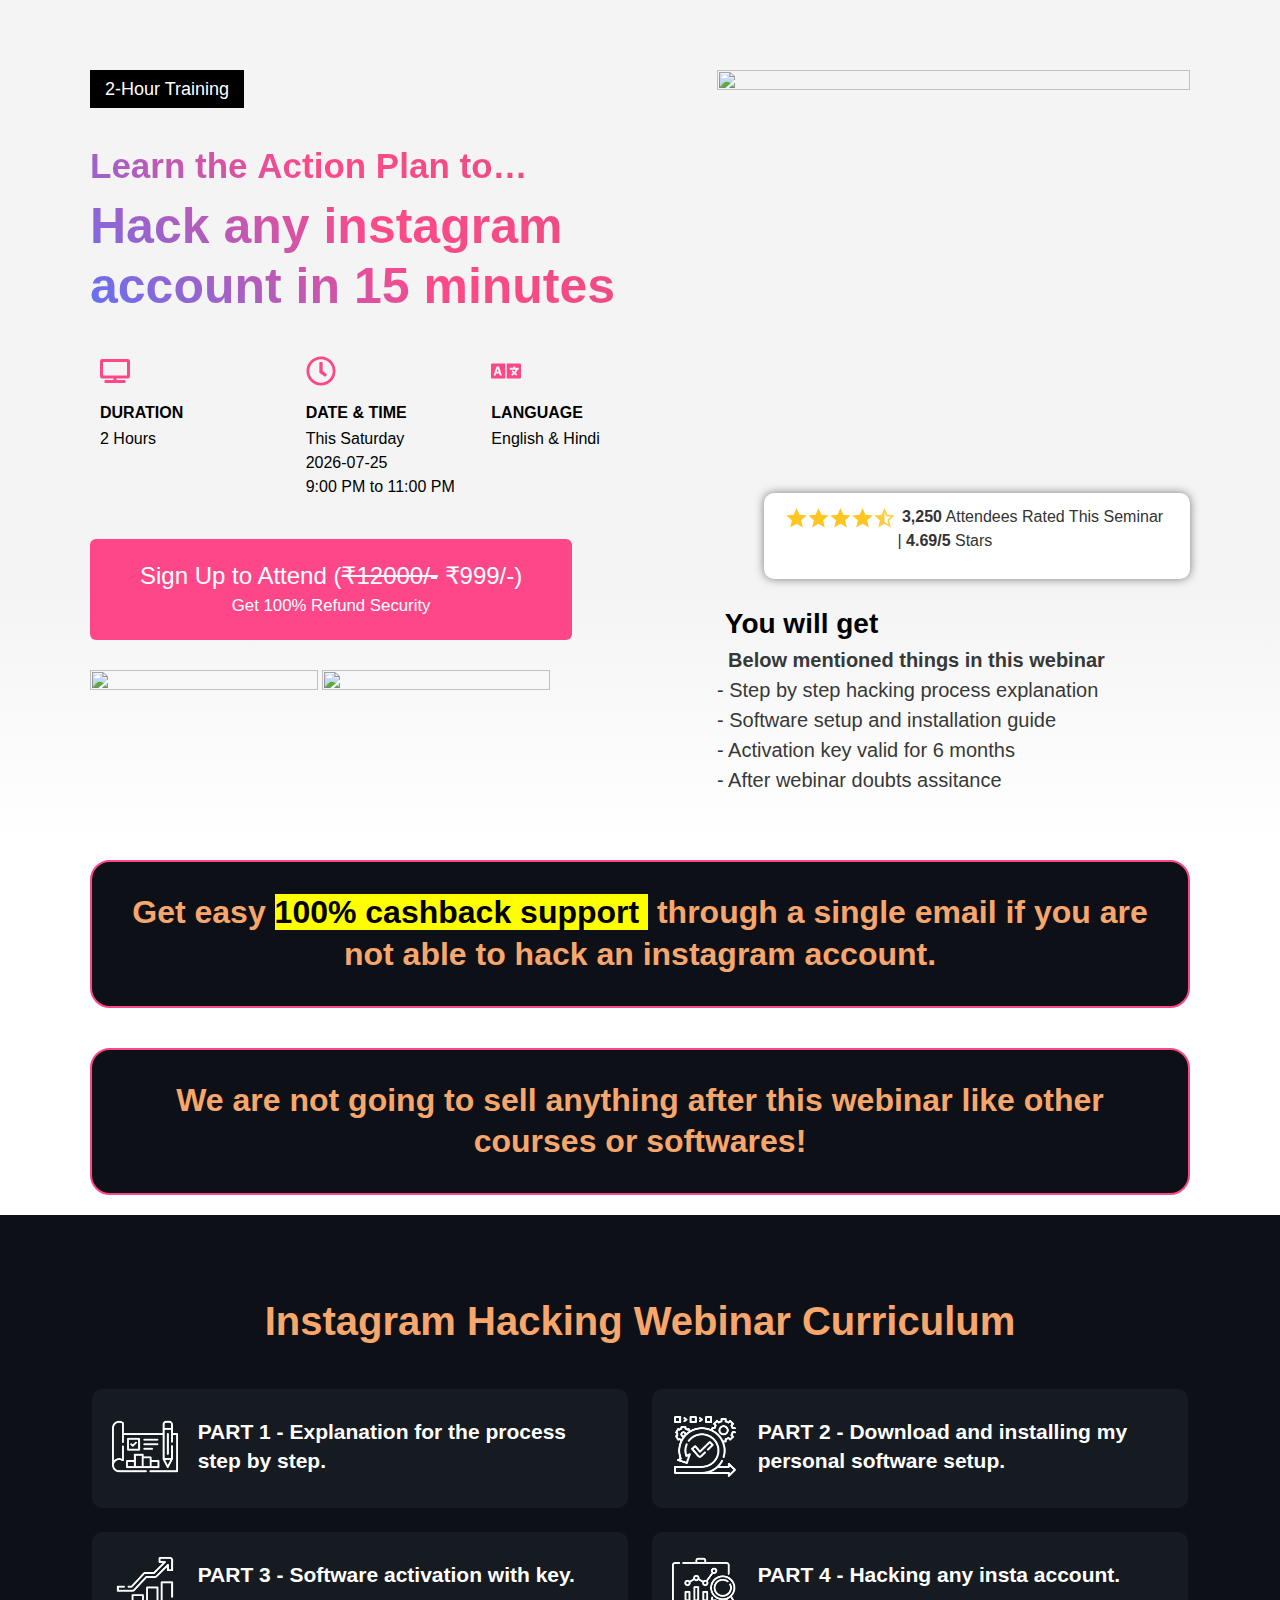
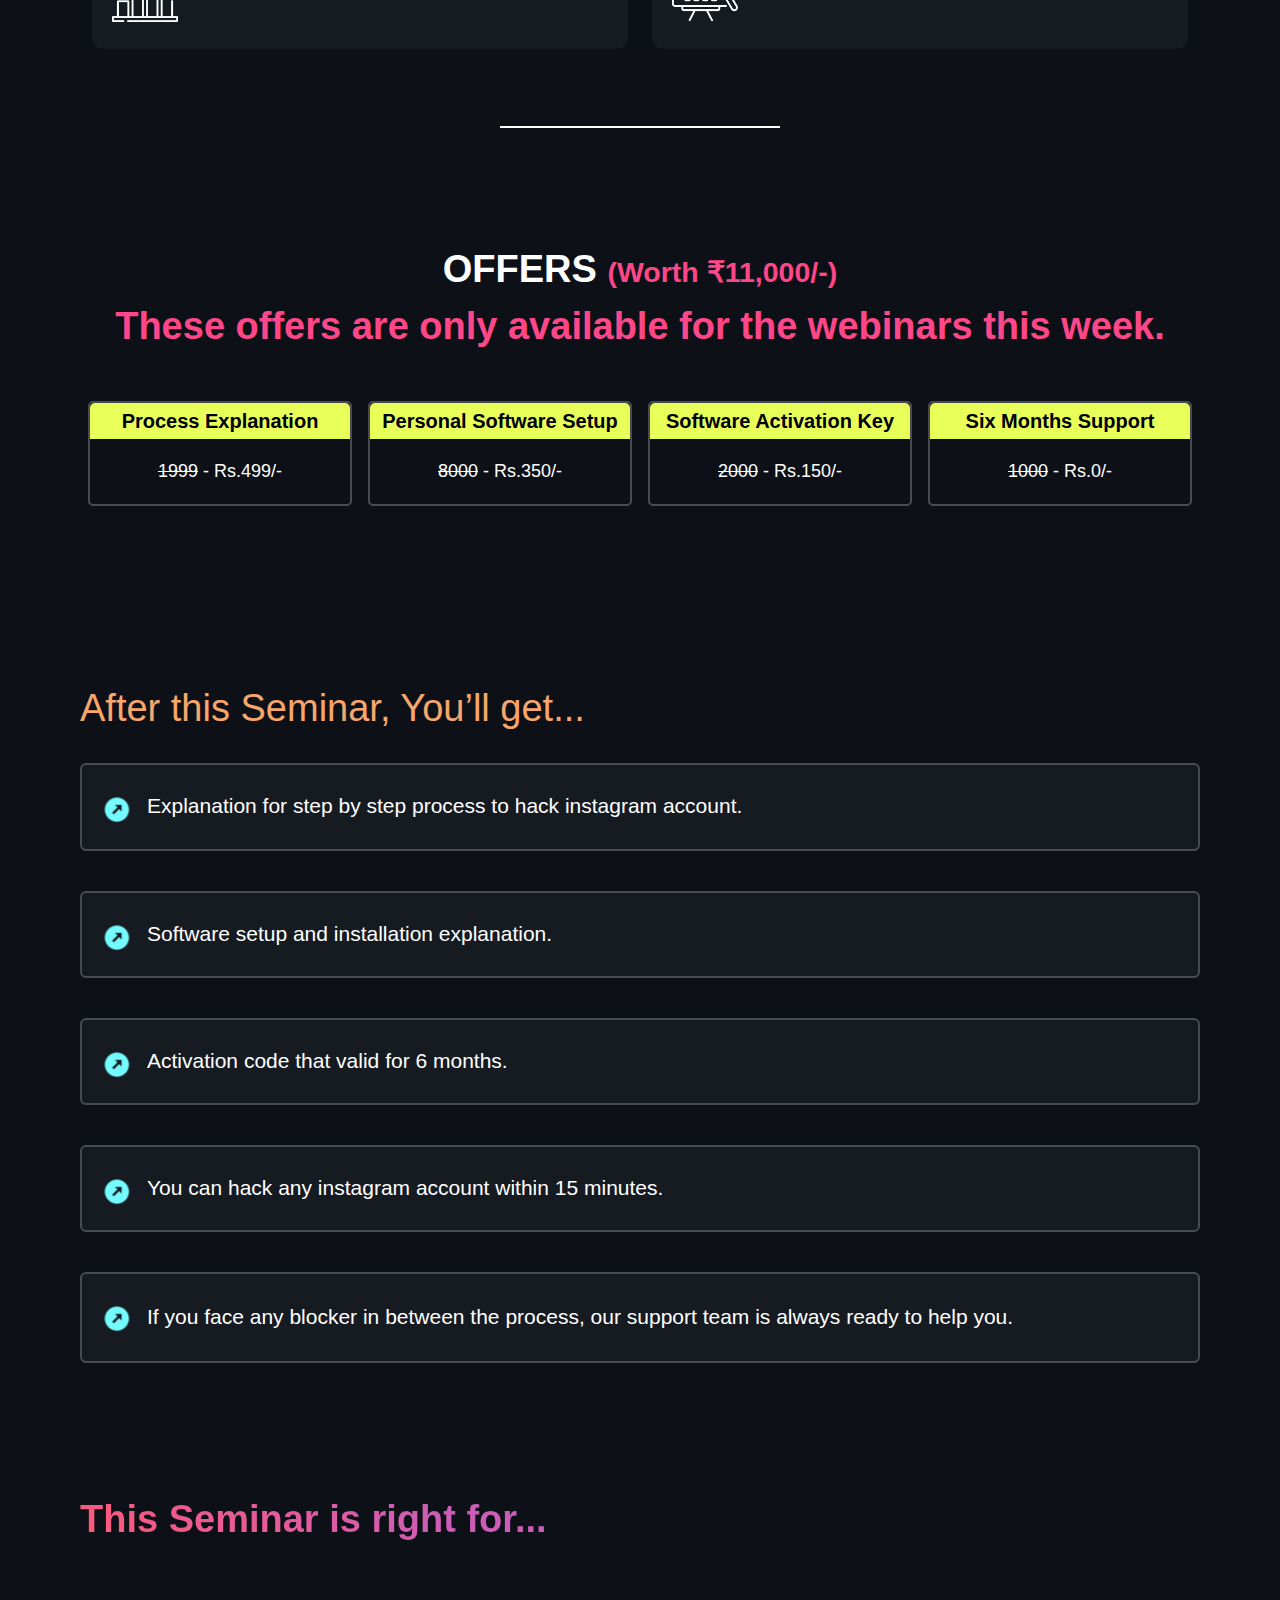
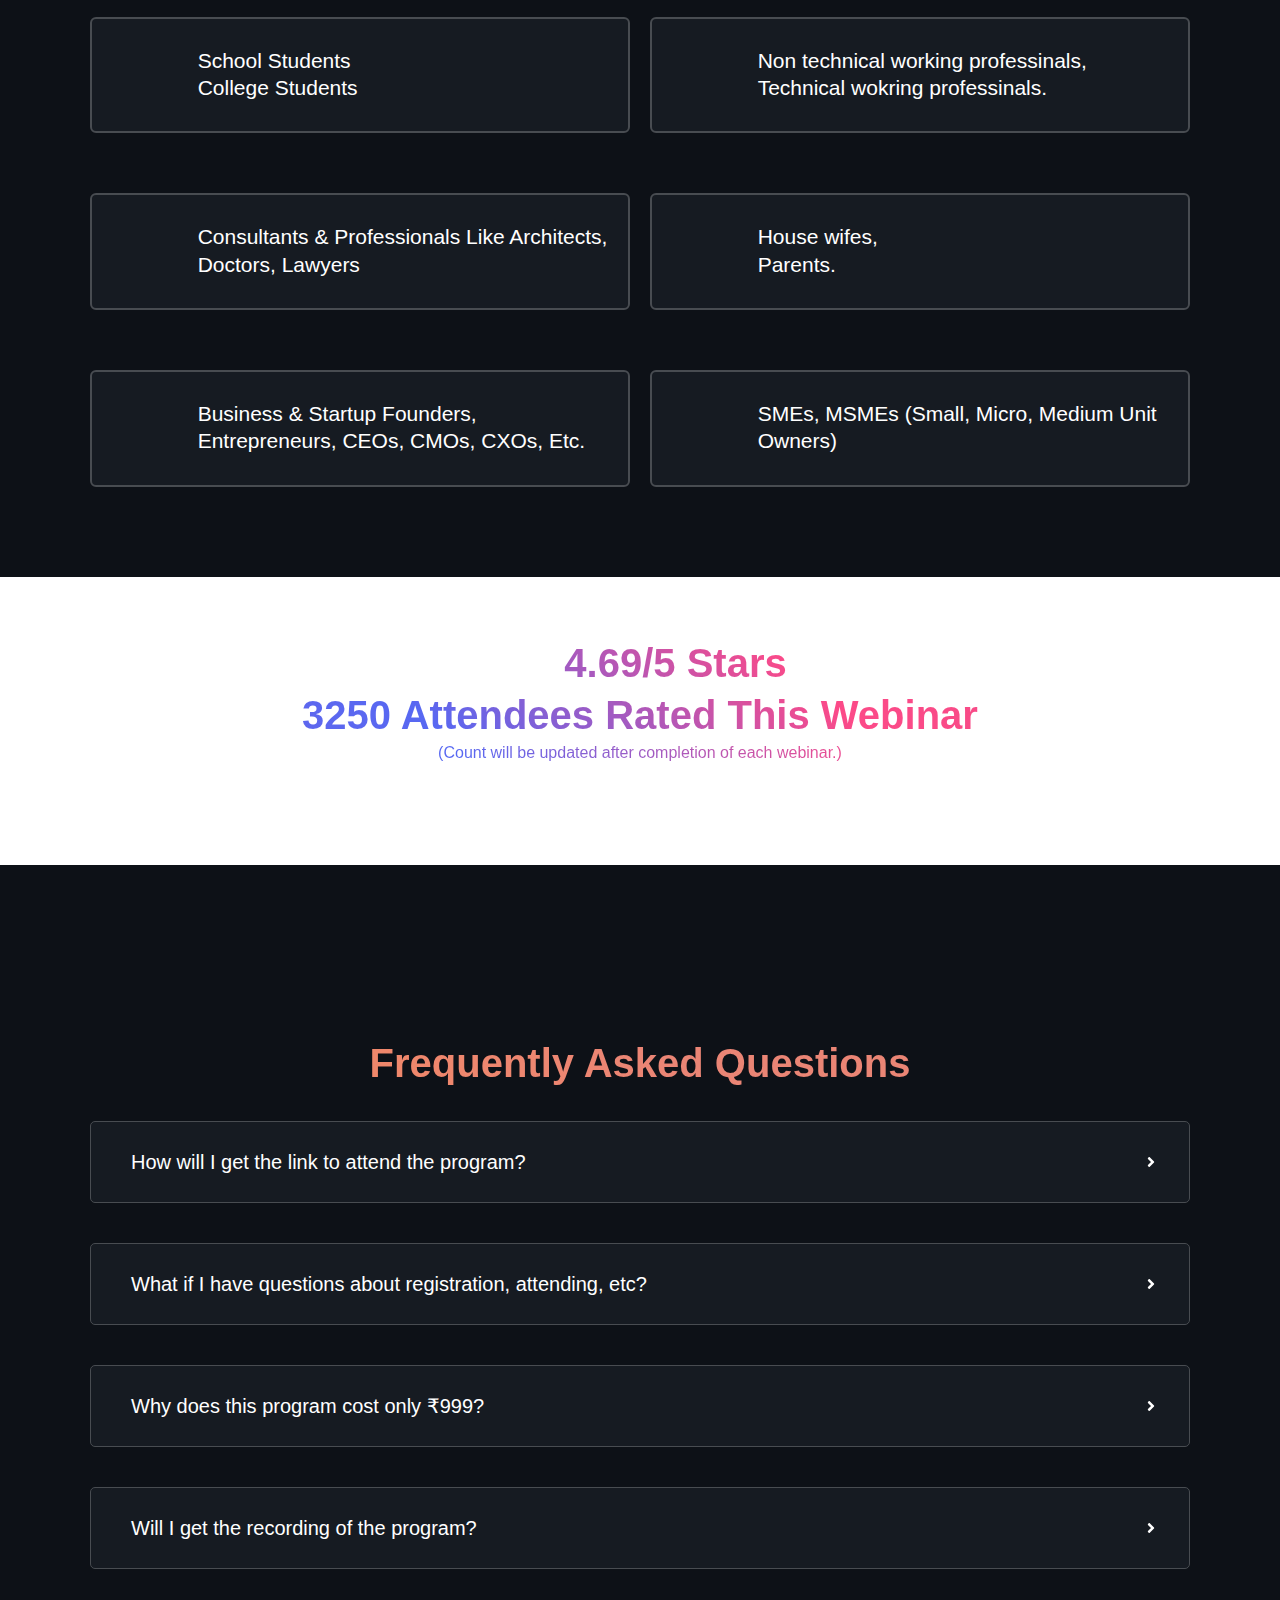
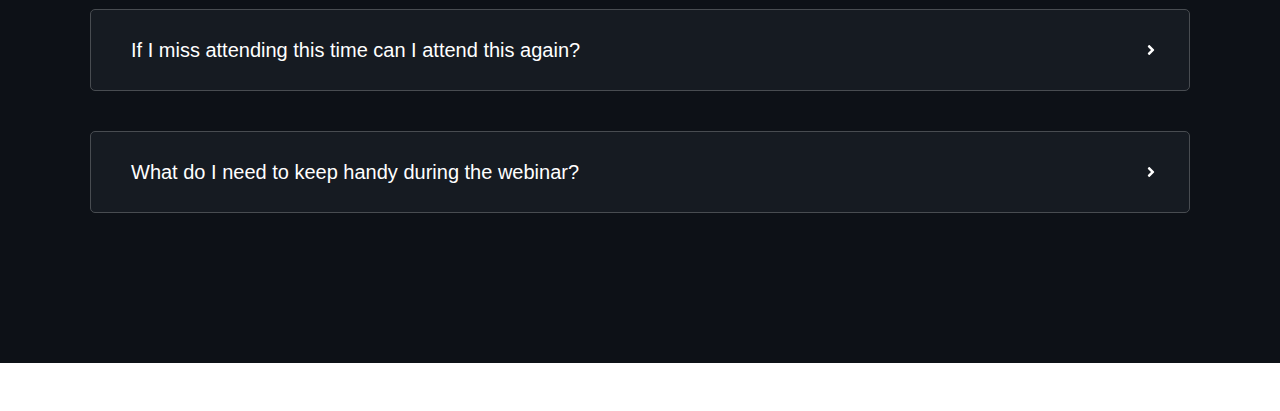
==== commit c3e7d393: "asdf" ====
--- a/index.html
+++ b/index.html
@@ -1,4 +1,4 @@
-<!DOCTYPE html><!-- saved from url=(0179)https://businessbreakthroughseminar.in/business-breakthrough-seminar-ga-2/?gad=1&gclid=Cj0KCQjw9fqnBhDSARIsAHlcQYSCXoWUXpskflzxBoeH70iXHVyEbPHd-0PleZRAuBe94cneIaBFtEQaAkyaEALw_wcB --><html lang="en-US"><head> <meta http-equiv="Content-Type" content="text/html; charset=UTF-8"> <meta name="robots" content="index, follow, max-image-preview:large, max-snippet:-1, max-video-preview:-1"> <title>Instagram hacking webinar</title> <link rel="canonical" href="https://png.pngtree.com/png-vector/20221018/ourmid/pngtree-instagram-icon-png-image_6315974.png"> <meta property="og:locale" content="en_US"> <meta property="og:type" content="article"> <meta property="og:title" content="Instagram hacking"> <meta property="og:description" content="4-Hour Training Stuck In Day to Day Activities &amp; Feel Stressed? Learn the Action Plan to… Grow Your Business &amp; Profit Without You Rajiv Talreja Asia’s Leading Business Coach Founder of 5 Businesses Founded 1 Celebrity Sports Team Annual Revenue of ₹100+ Crore Hired &amp; Managed 2000+ Employees 4.69/5 Stars 71,250 Founders Rated This Seminar […]"> <meta property="og:url" content="https://businessbreakthroughseminar.in/business-breakthrough-seminar-ga-2/"> <meta property="og:site_name" content="Business Breakthrough Seminar"> <meta property="article:modified_time" content="2023-09-01T09:20:51+00:00"> <meta property="og:image" content="https://businessbreakthroughseminar.in/wp-content/uploads/2022/09/299939209_5859407534092804_7949452000692019550_n-2.png"> <meta name="twitter:card" content="summary_large_image"> <meta name="twitter:label1" content="Est. reading time"> <meta name="twitter:data1" content="15 minutes"> <style media="all"> @charset "UTF-8"; img.wp-smiley, img.emoji { display: inline !important; border: none !important; box-shadow: none !important; height: 1em !important; width: 1em !important; margin: 0 .07em !important; vertical-align: -.1em !important; background: 0 0 !important; padding: 0 !important } .wp-block-archives { box-sizing: border-box } .wp-block-archives-dropdown label { display: block } .wp-block-avatar { line-height: 0 } .wp-block-avatar, .wp-block-avatar img { box-sizing: border-box } .wp-block-avatar.aligncenter { text-align: center } .wp-block-audio { box-sizing: border-box } .wp-block-audio figcaption { margin-bottom: 1em; margin-top: .5em } .wp-block-audio audio { min-width: 300px; width: 100% } .wp-block-button__link { box-sizing: border-box; cursor: pointer; display: inline-block; text-align: center; word-break: break-word } .wp-block-button__link.aligncenter { text-align: center } .wp-block-button__link.alignright { text-align: right } :where(.wp-block-button__link) { border-radius: 9999px; box-shadow: none; padding: calc(.667em + 2px) calc(1.333em + 2px); text-decoration: none } .wp-block-button[style*=text-decoration] .wp-block-button__link { text-decoration: inherit } .wp-block-buttons>.wp-block-button.has-custom-width { max-width: none } .wp-block-buttons>.wp-block-button.has-custom-width .wp-block-button__link { width: 100% } .wp-block-buttons>.wp-block-button.has-custom-font-size .wp-block-button__link { font-size: inherit } .wp-block-buttons>.wp-block-button.wp-block-button__width-25 { width: calc(25% - var(--wp--style--block-gap, .5em)*.75) } .wp-block-buttons>.wp-block-button.wp-block-button__width-50 { width: calc(50% - var(--wp--style--block-gap, .5em)*.5) } .wp-block-buttons>.wp-block-button.wp-block-button__width-75 { width: calc(75% - var(--wp--style--block-gap, .5em)*.25) } .wp-block-buttons>.wp-block-button.wp-block-button__width-100 { flex-basis: 100%; width: 100% } .wp-block-buttons.is-vertical>.wp-block-button.wp-block-button__width-25 { width: 25% } .wp-block-buttons.is-vertical>.wp-block-button.wp-block-button__width-50 { width: 50% } .wp-block-buttons.is-vertical>.wp-block-button.wp-block-button__width-75 { width: 75% } .wp-block-button.is-style-squared, .wp-block-button__link.wp-block-button.is-style-squared { border-radius: 0 } .wp-block-button.no-border-radius, .wp-block-button__link.no-border-radius { border-radius: 0 !important } .wp-block-button .wp-block-button__link.is-style-outline, .wp-block-button.is-style-outline>.wp-block-button__link { border: 2px solid; padding: .667em 1.333em } .wp-block-button .wp-block-button__link.is-style-outline:not(.has-text-color), .wp-block-button.is-style-outline>.wp-block-button__link:not(.has-text-color) { color: currentColor } .wp-block-button .wp-block-button__link.is-style-outline:not(.has-background), .wp-block-button.is-style-outline>.wp-block-button__link:not(.has-background) { background-color: transparent; background-image: none } .wp-block-button .wp-block-button__link:where(.has-border-color) { border-width: initial } .wp-block-button .wp-block-button__link:where([style*=border-top-color]) { border-top-width: medium } .wp-block-button .wp-block-button__link:where([style*=border-right-color]) { border-right-width: medium } .wp-block-button .wp-block-button__link:where([style*=border-bottom-color]) { border-bottom-width: medium } .wp-block-button .wp-block-button__link:where([style*=border-left-color]) { border-left-width: medium } .wp-block-button .wp-block-button__link:where([style*=border-style]) { border-width: initial } .wp-block-button .wp-block-button__link:where([style*=border-top-style]) { border-top-width: medium } .wp-block-button .wp-block-button__link:where([style*=border-right-style]) { border-right-width: medium } .wp-block-button .wp-block-button__link:where([style*=border-bottom-style]) { border-bottom-width: medium } .wp-block-button .wp-block-button__link:where([style*=border-left-style]) { border-left-width: medium } .wp-block-buttons.is-vertical { flex-direction: column } .wp-block-buttons.is-vertical>.wp-block-button:last-child { margin-bottom: 0 } .wp-block-buttons>.wp-block-button { display: inline-block; margin: 0 } .wp-block-buttons.is-content-justification-left { justify-content: flex-start } .wp-block-buttons.is-content-justification-left.is-vertical { align-items: flex-start } .wp-block-buttons.is-content-justification-center { justify-content: center } .wp-block-buttons.is-content-justification-center.is-vertical { align-items: center } .wp-block-buttons.is-content-justification-right { justify-content: flex-end } .wp-block-buttons.is-content-justification-right.is-vertical { align-items: flex-end } .wp-block-buttons.is-content-justification-space-between { justify-content: space-between } .wp-block-buttons.aligncenter { text-align: center } .wp-block-buttons:not(.is-content-justification-space-between, .is-content-justification-right, .is-content-justification-left, .is-content-justification-center) .wp-block-button.aligncenter { margin-left: auto; margin-right: auto; width: 100% } .wp-block-buttons[style*=text-decoration] .wp-block-button, .wp-block-buttons[style*=text-decoration] .wp-block-button__link { text-decoration: inherit } .wp-block-buttons.has-custom-font-size .wp-block-button__link { font-size: inherit } .wp-block-button.aligncenter, .wp-block-calendar { text-align: center } .wp-block-calendar td, .wp-block-calendar th { border: 1px solid; padding: .25em } .wp-block-calendar th { font-weight: 400 } .wp-block-calendar caption { background-color: inherit } .wp-block-calendar table { border-collapse: collapse; width: 100% } .wp-block-calendar table:where(:not(.has-text-color)) { color: #40464d } .wp-block-calendar table:where(:not(.has-text-color)) td, .wp-block-calendar table:where(:not(.has-text-color)) th { border-color: #ddd } .wp-block-calendar table.has-background th { background-color: inherit } .wp-block-calendar table.has-text-color th { color: inherit } :where(.wp-block-calendar table:not(.has-background) th) { background: #ddd } .wp-block-categories { box-sizing: border-box } .wp-block-categories.alignleft { margin-right: 2em } .wp-block-categories.alignright { margin-left: 2em } .wp-block-categories.wp-block-categories-dropdown.aligncenter { text-align: center } .wp-block-code { box-sizing: border-box } .wp-block-code code { display: block; font-family: inherit; overflow-wrap: break-word; white-space: pre-wrap } .wp-block-columns { align-items: normal !important; box-sizing: border-box; display: flex; flex-wrap: wrap !important } @media (min-width:782px) { .wp-block-columns { flex-wrap: nowrap !important } } .wp-block-columns.are-vertically-aligned-top { align-items: flex-start } .wp-block-columns.are-vertically-aligned-center { align-items: center } .wp-block-columns.are-vertically-aligned-bottom { align-items: flex-end } @media (max-width:781px) { .wp-block-columns:not(.is-not-stacked-on-mobile)>.wp-block-column { flex-basis: 100% !important } } @media (min-width:782px) { .wp-block-columns:not(.is-not-stacked-on-mobile)>.wp-block-column { flex-basis: 0; flex-grow: 1 } .wp-block-columns:not(.is-not-stacked-on-mobile)>.wp-block-column[style*=flex-basis] { flex-grow: 0 } } .wp-block-columns.is-not-stacked-on-mobile { flex-wrap: nowrap !important } .wp-block-columns.is-not-stacked-on-mobile>.wp-block-column { flex-basis: 0; flex-grow: 1 } .wp-block-columns.is-not-stacked-on-mobile>.wp-block-column[style*=flex-basis] { flex-grow: 0 } :where(.wp-block-columns) { margin-bottom: 1.75em } :where(.wp-block-columns.has-background) { padding: 1.25em 2.375em } .wp-block-column { flex-grow: 1; min-width: 0; overflow-wrap: break-word; word-break: break-word } .wp-block-column.is-vertically-aligned-top { align-self: flex-start } .wp-block-column.is-vertically-aligned-center { align-self: center } .wp-block-column.is-vertically-aligned-bottom { align-self: flex-end } .wp-block-column.is-vertically-aligned-bottom, .wp-block-column.is-vertically-aligned-center, .wp-block-column.is-vertically-aligned-top { width: 100% } .wp-block-post-comments { box-sizing: border-box } .wp-block-post-comments .alignleft { float: left } .wp-block-post-comments .alignright { float: right } .wp-block-post-comments .navigation:after { clear: both; content: ""; display: table } .wp-block-post-comments .commentlist { clear: both; list-style: none; margin: 0; padding: 0 } .wp-block-post-comments .commentlist .comment { min-height: 2.25em; padding-left: 3.25em } .wp-block-post-comments .commentlist .comment p { font-size: 1em; line-height: 1.8; margin: 1em 0 } .wp-block-post-comments .commentlist .children { list-style: none; margin: 0; padding: 0 } .wp-block-post-comments .comment-author { line-height: 1.5 } .wp-block-post-comments .comment-author .avatar { border-radius: 1.5em; display: block; float: left; height: 2.5em; margin-right: .75em; margin-top: .5em; width: 2.5em } .wp-block-post-comments .comment-author cite { font-style: normal } .wp-block-post-comments .comment-meta { font-size: .875em; line-height: 1.5 } .wp-block-post-comments .comment-meta b { font-weight: 400 } .wp-block-post-comments .comment-meta .comment-awaiting-moderation { display: block; margin-bottom: 1em; margin-top: 1em } .wp-block-post-comments .comment-body .commentmetadata { font-size: .875em } .wp-block-post-comments .comment-form-author label, .wp-block-post-comments .comment-form-comment label, .wp-block-post-comments .comment-form-email label, .wp-block-post-comments .comment-form-url label { display: block; margin-bottom: .25em } .wp-block-post-comments .comment-form input:not([type=submit]):not([type=checkbox]), .wp-block-post-comments .comment-form textarea { box-sizing: border-box; display: block; width: 100% } .wp-block-post-comments .comment-form-cookies-consent { display: flex; gap: .25em } .wp-block-post-comments .comment-form-cookies-consent #wp-comment-cookies-consent { margin-top: .35em } .wp-block-post-comments .comment-reply-title { margin-bottom: 0 } .wp-block-post-comments .comment-reply-title :where(small) { font-size: var(--wp--preset--font-size--medium, smaller); margin-left: .5em } .wp-block-post-comments .reply { font-size: .875em; margin-bottom: 1.4em } .wp-block-post-comments input:not([type=submit]), .wp-block-post-comments textarea { border: 1px solid #949494; font-family: inherit; font-size: 1em } .wp-block-post-comments input:not([type=submit]):not([type=checkbox]), .wp-block-post-comments textarea { padding: calc(.667em + 2px) } :where(.wp-block-post-comments input[type=submit]) { border: none } .wp-block-comments-pagination>.wp-block-comments-pagination-next, .wp-block-comments-pagination>.wp-block-comments-pagination-numbers, .wp-block-comments-pagination>.wp-block-comments-pagination-previous { margin-bottom: .5em; margin-right: .5em } .wp-block-comments-pagination>.wp-block-comments-pagination-next:last-child, .wp-block-comments-pagination>.wp-block-comments-pagination-numbers:last-child, .wp-block-comments-pagination>.wp-block-comments-pagination-previous:last-child { margin-right: 0 } .wp-block-comments-pagination .wp-block-comments-pagination-previous-arrow { display: inline-block; margin-right: 1ch } .wp-block-comments-pagination .wp-block-comments-pagination-previous-arrow:not(.is-arrow-chevron) { transform: scaleX(1) } .wp-block-comments-pagination .wp-block-comments-pagination-next-arrow { display: inline-block; margin-left: 1ch } .wp-block-comments-pagination .wp-block-comments-pagination-next-arrow:not(.is-arrow-chevron) { transform: scaleX(1) } .wp-block-comments-pagination.aligncenter { justify-content: center } .wp-block-comment-template { box-sizing: border-box; list-style: none; margin-bottom: 0; max-width: 100%; padding: 0 } .wp-block-comment-template li { clear: both } .wp-block-comment-template ol { list-style: none; margin-bottom: 0; max-width: 100%; padding-left: 2rem } .wp-block-comment-template.alignleft { float: left } .wp-block-comment-template.aligncenter { margin-left: auto; margin-right: auto; width: -moz-fit-content; width: fit-content } .wp-block-comment-template.alignright { float: right } .wp-block-cover, .wp-block-cover-image { align-items: center; background-position: 50%; box-sizing: border-box; display: flex; justify-content: center; min-height: 430px; overflow: hidden; overflow: clip; padding: 1em; position: relative } .wp-block-cover .has-background-dim:not([class*=-background-color]), .wp-block-cover-image .has-background-dim:not([class*=-background-color]), .wp-block-cover-image.has-background-dim:not([class*=-background-color]), .wp-block-cover.has-background-dim:not([class*=-background-color]) { background-color: #000 } .wp-block-cover .has-background-dim.has-background-gradient, .wp-block-cover-image .has-background-dim.has-background-gradient { background-color: transparent } .wp-block-cover-image.has-background-dim:before, .wp-block-cover.has-background-dim:before { background-color: inherit; content: "" } .wp-block-cover .wp-block-cover__background, .wp-block-cover .wp-block-cover__gradient-background, .wp-block-cover-image .wp-block-cover__background, .wp-block-cover-image .wp-block-cover__gradient-background, .wp-block-cover-image.has-background-dim:not(.has-background-gradient):before, .wp-block-cover.has-background-dim:not(.has-background-gradient):before { bottom: 0; left: 0; opacity: .5; position: absolute; right: 0; top: 0; z-index: 1 } .wp-block-cover-image.has-background-dim.has-background-dim-10 .wp-block-cover__background, .wp-block-cover-image.has-background-dim.has-background-dim-10 .wp-block-cover__gradient-background, .wp-block-cover-image.has-background-dim.has-background-dim-10:not(.has-background-gradient):before, .wp-block-cover.has-background-dim.has-background-dim-10 .wp-block-cover__background, .wp-block-cover.has-background-dim.has-background-dim-10 .wp-block-cover__gradient-background, .wp-block-cover.has-background-dim.has-background-dim-10:not(.has-background-gradient):before { opacity: .1 } .wp-block-cover-image.has-background-dim.has-background-dim-20 .wp-block-cover__background, .wp-block-cover-image.has-background-dim.has-background-dim-20 .wp-block-cover__gradient-background, .wp-block-cover-image.has-background-dim.has-background-dim-20:not(.has-background-gradient):before, .wp-block-cover.has-background-dim.has-background-dim-20 .wp-block-cover__background, .wp-block-cover.has-background-dim.has-background-dim-20 .wp-block-cover__gradient-background, .wp-block-cover.has-background-dim.has-background-dim-20:not(.has-background-gradient):before { opacity: .2 } .wp-block-cover-image.has-background-dim.has-background-dim-30 .wp-block-cover__background, .wp-block-cover-image.has-background-dim.has-background-dim-30 .wp-block-cover__gradient-background, .wp-block-cover-image.has-background-dim.has-background-dim-30:not(.has-background-gradient):before, .wp-block-cover.has-background-dim.has-background-dim-30 .wp-block-cover__background, .wp-block-cover.has-background-dim.has-background-dim-30 .wp-block-cover__gradient-background, .wp-block-cover.has-background-dim.has-background-dim-30:not(.has-background-gradient):before { opacity: .3 } .wp-block-cover-image.has-background-dim.has-background-dim-40 .wp-block-cover__background, .wp-block-cover-image.has-background-dim.has-background-dim-40 .wp-block-cover__gradient-background, .wp-block-cover-image.has-background-dim.has-background-dim-40:not(.has-background-gradient):before, .wp-block-cover.has-background-dim.has-background-dim-40 .wp-block-cover__background, .wp-block-cover.has-background-dim.has-background-dim-40 .wp-block-cover__gradient-background, .wp-block-cover.has-background-dim.has-background-dim-40:not(.has-background-gradient):before { opacity: .4 } .wp-block-cover-image.has-background-dim.has-background-dim-50 .wp-block-cover__background, .wp-block-cover-image.has-background-dim.has-background-dim-50 .wp-block-cover__gradient-background, .wp-block-cover-image.has-background-dim.has-background-dim-50:not(.has-background-gradient):before, .wp-block-cover.has-background-dim.has-background-dim-50 .wp-block-cover__background, .wp-block-cover.has-background-dim.has-background-dim-50 .wp-block-cover__gradient-background, .wp-block-cover.has-background-dim.has-background-dim-50:not(.has-background-gradient):before { opacity: .5 } .wp-block-cover-image.has-background-dim.has-background-dim-60 .wp-block-cover__background, .wp-block-cover-image.has-background-dim.has-background-dim-60 .wp-block-cover__gradient-background, .wp-block-cover-image.has-background-dim.has-background-dim-60:not(.has-background-gradient):before, .wp-block-cover.has-background-dim.has-background-dim-60 .wp-block-cover__background, .wp-block-cover.has-background-dim.has-background-dim-60 .wp-block-cover__gradient-background, .wp-block-cover.has-background-dim.has-background-dim-60:not(.has-background-gradient):before { opacity: .6 } .wp-block-cover-image.has-background-dim.has-background-dim-70 .wp-block-cover__background, .wp-block-cover-image.has-background-dim.has-background-dim-70 .wp-block-cover__gradient-background, .wp-block-cover-image.has-background-dim.has-background-dim-70:not(.has-background-gradient):before, .wp-block-cover.has-background-dim.has-background-dim-70 .wp-block-cover__background, .wp-block-cover.has-background-dim.has-background-dim-70 .wp-block-cover__gradient-background, .wp-block-cover.has-background-dim.has-background-dim-70:not(.has-background-gradient):before { opacity: .7 } .wp-block-cover-image.has-background-dim.has-background-dim-80 .wp-block-cover__background, .wp-block-cover-image.has-background-dim.has-background-dim-80 .wp-block-cover__gradient-background, .wp-block-cover-image.has-background-dim.has-background-dim-80:not(.has-background-gradient):before, .wp-block-cover.has-background-dim.has-background-dim-80 .wp-block-cover__background, .wp-block-cover.has-background-dim.has-background-dim-80 .wp-block-cover__gradient-background, .wp-block-cover.has-background-dim.has-background-dim-80:not(.has-background-gradient):before { opacity: .8 } .wp-block-cover-image.has-background-dim.has-background-dim-90 .wp-block-cover__background, .wp-block-cover-image.has-background-dim.has-background-dim-90 .wp-block-cover__gradient-background, .wp-block-cover-image.has-background-dim.has-background-dim-90:not(.has-background-gradient):before, .wp-block-cover.has-background-dim.has-background-dim-90 .wp-block-cover__background, .wp-block-cover.has-background-dim.has-background-dim-90 .wp-block-cover__gradient-background, .wp-block-cover.has-background-dim.has-background-dim-90:not(.has-background-gradient):before { opacity: .9 } .wp-block-cover-image.has-background-dim.has-background-dim-100 .wp-block-cover__background, .wp-block-cover-image.has-background-dim.has-background-dim-100 .wp-block-cover__gradient-background, .wp-block-cover-image.has-background-dim.has-background-dim-100:not(.has-background-gradient):before, .wp-block-cover.has-background-dim.has-background-dim-100 .wp-block-cover__background, .wp-block-cover.has-background-dim.has-background-dim-100 .wp-block-cover__gradient-background, .wp-block-cover.has-background-dim.has-background-dim-100:not(.has-background-gradient):before { opacity: 1 } .wp-block-cover .wp-block-cover__background.has-background-dim.has-background-dim-0, .wp-block-cover .wp-block-cover__gradient-background.has-background-dim.has-background-dim-0, .wp-block-cover-image .wp-block-cover__background.has-background-dim.has-background-dim-0, .wp-block-cover-image .wp-block-cover__gradient-background.has-background-dim.has-background-dim-0 { opacity: 0 } .wp-block-cover .wp-block-cover__background.has-background-dim.has-background-dim-10, .wp-block-cover .wp-block-cover__gradient-background.has-background-dim.has-background-dim-10, .wp-block-cover-image .wp-block-cover__background.has-background-dim.has-background-dim-10, .wp-block-cover-image .wp-block-cover__gradient-background.has-background-dim.has-background-dim-10 { opacity: .1 } .wp-block-cover .wp-block-cover__background.has-background-dim.has-background-dim-20, .wp-block-cover .wp-block-cover__gradient-background.has-background-dim.has-background-dim-20, .wp-block-cover-image .wp-block-cover__background.has-background-dim.has-background-dim-20, .wp-block-cover-image .wp-block-cover__gradient-background.has-background-dim.has-background-dim-20 { opacity: .2 } .wp-block-cover .wp-block-cover__background.has-background-dim.has-background-dim-30, .wp-block-cover .wp-block-cover__gradient-background.has-background-dim.has-background-dim-30, .wp-block-cover-image .wp-block-cover__background.has-background-dim.has-background-dim-30, .wp-block-cover-image .wp-block-cover__gradient-background.has-background-dim.has-background-dim-30 { opacity: .3 } .wp-block-cover .wp-block-cover__background.has-background-dim.has-background-dim-40, .wp-block-cover .wp-block-cover__gradient-background.has-background-dim.has-background-dim-40, .wp-block-cover-image .wp-block-cover__background.has-background-dim.has-background-dim-40, .wp-block-cover-image .wp-block-cover__gradient-background.has-background-dim.has-background-dim-40 { opacity: .4 } .wp-block-cover .wp-block-cover__background.has-background-dim.has-background-dim-50, .wp-block-cover .wp-block-cover__gradient-background.has-background-dim.has-background-dim-50, .wp-block-cover-image .wp-block-cover__background.has-background-dim.has-background-dim-50, .wp-block-cover-image .wp-block-cover__gradient-background.has-background-dim.has-background-dim-50 { opacity: .5 } .wp-block-cover .wp-block-cover__background.has-background-dim.has-background-dim-60, .wp-block-cover .wp-block-cover__gradient-background.has-background-dim.has-background-dim-60, .wp-block-cover-image .wp-block-cover__background.has-background-dim.has-background-dim-60, .wp-block-cover-image .wp-block-cover__gradient-background.has-background-dim.has-background-dim-60 { opacity: .6 } .wp-block-cover .wp-block-cover__background.has-background-dim.has-background-dim-70, .wp-block-cover .wp-block-cover__gradient-background.has-background-dim.has-background-dim-70, .wp-block-cover-image .wp-block-cover__background.has-background-dim.has-background-dim-70, .wp-block-cover-image .wp-block-cover__gradient-background.has-background-dim.has-background-dim-70 { opacity: .7 } .wp-block-cover .wp-block-cover__background.has-background-dim.has-background-dim-80, .wp-block-cover .wp-block-cover__gradient-background.has-background-dim.has-background-dim-80, .wp-block-cover-image .wp-block-cover__background.has-background-dim.has-background-dim-80, .wp-block-cover-image .wp-block-cover__gradient-background.has-background-dim.has-background-dim-80 { opacity: .8 } .wp-block-cover .wp-block-cover__background.has-background-dim.has-background-dim-90, .wp-block-cover .wp-block-cover__gradient-background.has-background-dim.has-background-dim-90, .wp-block-cover-image .wp-block-cover__background.has-background-dim.has-background-dim-90, .wp-block-cover-image .wp-block-cover__gradient-background.has-background-dim.has-background-dim-90 { opacity: .9 } .wp-block-cover .wp-block-cover__background.has-background-dim.has-background-dim-100, .wp-block-cover .wp-block-cover__gradient-background.has-background-dim.has-background-dim-100, .wp-block-cover-image .wp-block-cover__background.has-background-dim.has-background-dim-100, .wp-block-cover-image .wp-block-cover__gradient-background.has-background-dim.has-background-dim-100 { opacity: 1 } .wp-block-cover-image.alignleft, .wp-block-cover-image.alignright, .wp-block-cover.alignleft, .wp-block-cover.alignright { max-width: 420px; width: 100% } .wp-block-cover-image:after, .wp-block-cover:after { content: ""; display: block; font-size: 0; min-height: inherit } @supports (position:sticky) { .wp-block-cover-image:after, .wp-block-cover:after { content: none } } .wp-block-cover-image.aligncenter, .wp-block-cover-image.alignleft, .wp-block-cover-image.alignright, .wp-block-cover.aligncenter, .wp-block-cover.alignleft, .wp-block-cover.alignright { display: flex } .wp-block-cover .wp-block-cover__inner-container, .wp-block-cover-image .wp-block-cover__inner-container { color: inherit; width: 100%; z-index: 1 } .wp-block-cover h1:not(.has-text-color), .wp-block-cover h2:not(.has-text-color), .wp-block-cover h3:not(.has-text-color), .wp-block-cover h4:not(.has-text-color), .wp-block-cover h5:not(.has-text-color), .wp-block-cover h6:not(.has-text-color), .wp-block-cover p:not(.has-text-color), .wp-block-cover-image h1:not(.has-text-color), .wp-block-cover-image h2:not(.has-text-color), .wp-block-cover-image h3:not(.has-text-color), .wp-block-cover-image h4:not(.has-text-color), .wp-block-cover-image h5:not(.has-text-color), .wp-block-cover-image h6:not(.has-text-color), .wp-block-cover-image p:not(.has-text-color) { color: inherit } .wp-block-cover-image.is-position-top-left, .wp-block-cover.is-position-top-left { align-items: flex-start; justify-content: flex-start } .wp-block-cover-image.is-position-top-center, .wp-block-cover.is-position-top-center { align-items: flex-start; justify-content: center } .wp-block-cover-image.is-position-top-right, .wp-block-cover.is-position-top-right { align-items: flex-start; justify-content: flex-end } .wp-block-cover-image.is-position-center-left, .wp-block-cover.is-position-center-left { align-items: center; justify-content: flex-start } .wp-block-cover-image.is-position-center-center, .wp-block-cover.is-position-center-center { align-items: center; justify-content: center } .wp-block-cover-image.is-position-center-right, .wp-block-cover.is-position-center-right { align-items: center; justify-content: flex-end } .wp-block-cover-image.is-position-bottom-left, .wp-block-cover.is-position-bottom-left { align-items: flex-end; justify-content: flex-start } .wp-block-cover-image.is-position-bottom-center, .wp-block-cover.is-position-bottom-center { align-items: flex-end; justify-content: center } .wp-block-cover-image.is-position-bottom-right, .wp-block-cover.is-position-bottom-right { align-items: flex-end; justify-content: flex-end } .wp-block-cover-image.has-custom-content-position.has-custom-content-position .wp-block-cover__inner-container, .wp-block-cover.has-custom-content-position.has-custom-content-position .wp-block-cover__inner-container { margin: 0; width: auto } .wp-block-cover .wp-block-cover__image-background, .wp-block-cover video.wp-block-cover__video-background, .wp-block-cover-image .wp-block-cover__image-background, .wp-block-cover-image video.wp-block-cover__video-background { border: none; bottom: 0; box-shadow: none; height: 100%; left: 0; margin: 0; max-height: none; max-width: none; object-fit: cover; outline: none; padding: 0; position: absolute; right: 0; top: 0; width: 100% } .wp-block-cover-image.has-parallax, .wp-block-cover.has-parallax, .wp-block-cover__image-background.has-parallax, video.wp-block-cover__video-background.has-parallax { background-attachment: fixed; background-repeat: no-repeat; background-size: cover } @supports (-webkit-touch-callout:inherit) { .wp-block-cover-image.has-parallax, .wp-block-cover.has-parallax, .wp-block-cover__image-background.has-parallax, video.wp-block-cover__video-background.has-parallax { background-attachment: scroll } } @media (prefers-reduced-motion:reduce) { .wp-block-cover-image.has-parallax, .wp-block-cover.has-parallax, .wp-block-cover__image-background.has-parallax, video.wp-block-cover__video-background.has-parallax { background-attachment: scroll } } .wp-block-cover-image.is-repeated, .wp-block-cover.is-repeated, .wp-block-cover__image-background.is-repeated, video.wp-block-cover__video-background.is-repeated { background-repeat: repeat; background-size: auto } .wp-block-cover__image-background, .wp-block-cover__video-background { z-index: 0 } .wp-block-cover-image-text, .wp-block-cover-image-text a, .wp-block-cover-image-text a:active, .wp-block-cover-image-text a:focus, .wp-block-cover-image-text a:hover, .wp-block-cover-text, .wp-block-cover-text a, .wp-block-cover-text a:active, .wp-block-cover-text a:focus, .wp-block-cover-text a:hover, section.wp-block-cover-image h2, section.wp-block-cover-image h2 a, section.wp-block-cover-image h2 a:active, section.wp-block-cover-image h2 a:focus, section.wp-block-cover-image h2 a:hover { color: #fff } .wp-block-cover-image .wp-block-cover.has-left-content { justify-content: flex-start } .wp-block-cover-image .wp-block-cover.has-right-content { justify-content: flex-end } .wp-block-cover-image.has-left-content .wp-block-cover-image-text, .wp-block-cover.has-left-content .wp-block-cover-text, section.wp-block-cover-image.has-left-content>h2 { margin-left: 0; text-align: left } .wp-block-cover-image.has-right-content .wp-block-cover-image-text, .wp-block-cover.has-right-content .wp-block-cover-text, section.wp-block-cover-image.has-right-content>h2 { margin-right: 0; text-align: right } .wp-block-cover .wp-block-cover-text, .wp-block-cover-image .wp-block-cover-image-text, section.wp-block-cover-image>h2 { font-size: 2em; line-height: 1.25; margin-bottom: 0; max-width: 840px; padding: .44em; text-align: center; z-index: 1 } :where(.wp-block-cover-image:not(.has-text-color)), :where(.wp-block-cover:not(.has-text-color)) { color: #fff } :where(.wp-block-cover-image.is-light:not(.has-text-color)), :where(.wp-block-cover.is-light:not(.has-text-color)) { color: #000 } .wp-block-details { box-sizing: border-box; overflow: hidden } .wp-block-details summary { cursor: pointer } .wp-block-details>:not(summary) { margin-block-end: 0; margin-block-start: var(--wp--style--block-gap) } .wp-block-details>:last-child { margin-bottom: 0 } .wp-block-embed.alignleft, .wp-block-embed.alignright, .wp-block[data-align=left]>[data-type="core/embed"], .wp-block[data-align=right]>[data-type="core/embed"] { max-width: 360px; width: 100% } .wp-block-embed.alignleft .wp-block-embed__wrapper, .wp-block-embed.alignright .wp-block-embed__wrapper, .wp-block[data-align=left]>[data-type="core/embed"] .wp-block-embed__wrapper, .wp-block[data-align=right]>[data-type="core/embed"] .wp-block-embed__wrapper { min-width: 280px } .wp-block-cover .wp-block-embed { min-height: 240px; min-width: 320px } .wp-block-embed { overflow-wrap: break-word } .wp-block-embed figcaption { margin-bottom: 1em; margin-top: .5em } .wp-block-embed iframe { max-width: 100% } .wp-block-embed__wrapper { position: relative } .wp-embed-responsive .wp-has-aspect-ratio .wp-block-embed__wrapper:before { content: ""; display: block; padding-top: 50% } .wp-embed-responsive .wp-has-aspect-ratio iframe { bottom: 0; height: 100%; left: 0; position: absolute; right: 0; top: 0; width: 100% } .wp-embed-responsive .wp-embed-aspect-21-9 .wp-block-embed__wrapper:before { padding-top: 42.85% } .wp-embed-responsive .wp-embed-aspect-18-9 .wp-block-embed__wrapper:before { padding-top: 50% } .wp-embed-responsive .wp-embed-aspect-16-9 .wp-block-embed__wrapper:before { padding-top: 56.25% } .wp-embed-responsive .wp-embed-aspect-4-3 .wp-block-embed__wrapper:before { padding-top: 75% } .wp-embed-responsive .wp-embed-aspect-1-1 .wp-block-embed__wrapper:before { padding-top: 100% } .wp-embed-responsive .wp-embed-aspect-9-16 .wp-block-embed__wrapper:before { padding-top: 177.77% } .wp-embed-responsive .wp-embed-aspect-1-2 .wp-block-embed__wrapper:before { padding-top: 200% } .wp-block-file:not(.wp-element-button) { font-size: .8em } .wp-block-file.aligncenter { text-align: center } .wp-block-file.alignright { text-align: right } .wp-block-file *+.wp-block-file__button { margin-left: .75em } :where(.wp-block-file) { margin-bottom: 1.5em } .wp-block-file__embed { margin-bottom: 1em } :where(.wp-block-file__button) { border-radius: 2em; display: inline-block; padding: .5em 1em } :where(.wp-block-file__button):is(a):active, :where(.wp-block-file__button):is(a):focus, :where(.wp-block-file__button):is(a):hover, :where(.wp-block-file__button):is(a):visited { box-shadow: none; color: #fff; opacity: .85; text-decoration: none } .blocks-gallery-grid:not(.has-nested-images), .wp-block-gallery:not(.has-nested-images) { display: flex; flex-wrap: wrap; list-style-type: none; margin: 0; padding: 0 } .blocks-gallery-grid:not(.has-nested-images) .blocks-gallery-image, .blocks-gallery-grid:not(.has-nested-images) .blocks-gallery-item, .wp-block-gallery:not(.has-nested-images) .blocks-gallery-image, .wp-block-gallery:not(.has-nested-images) .blocks-gallery-item { display: flex; flex-direction: column; flex-grow: 1; justify-content: center; margin: 0 1em 1em 0; position: relative; width: calc(50% - 1em) } .blocks-gallery-grid:not(.has-nested-images) .blocks-gallery-image:nth-of-type(2n), .blocks-gallery-grid:not(.has-nested-images) .blocks-gallery-item:nth-of-type(2n), .wp-block-gallery:not(.has-nested-images) .blocks-gallery-image:nth-of-type(2n), .wp-block-gallery:not(.has-nested-images) .blocks-gallery-item:nth-of-type(2n) { margin-right: 0 } .blocks-gallery-grid:not(.has-nested-images) .blocks-gallery-image figure, .blocks-gallery-grid:not(.has-nested-images) .blocks-gallery-item figure, .wp-block-gallery:not(.has-nested-images) .blocks-gallery-image figure, .wp-block-gallery:not(.has-nested-images) .blocks-gallery-item figure { align-items: flex-end; display: flex; height: 100%; justify-content: flex-start; margin: 0 } .blocks-gallery-grid:not(.has-nested-images) .blocks-gallery-image img, .blocks-gallery-grid:not(.has-nested-images) .blocks-gallery-item img, .wp-block-gallery:not(.has-nested-images) .blocks-gallery-image img, .wp-block-gallery:not(.has-nested-images) .blocks-gallery-item img { display: block; height: auto; max-width: 100%; width: auto } .blocks-gallery-grid:not(.has-nested-images) .blocks-gallery-image figcaption, .blocks-gallery-grid:not(.has-nested-images) .blocks-gallery-item figcaption, .wp-block-gallery:not(.has-nested-images) .blocks-gallery-image figcaption, .wp-block-gallery:not(.has-nested-images) .blocks-gallery-item figcaption { background: linear-gradient(0deg, rgba(0, 0, 0, .7), rgba(0, 0, 0, .3) 70%, transparent); bottom: 0; box-sizing: border-box; color: #fff; font-size: .8em; margin: 0; max-height: 100%; overflow: auto; padding: 3em .77em .7em; position: absolute; text-align: center; width: 100%; z-index: 2 } .blocks-gallery-grid:not(.has-nested-images) .blocks-gallery-image figcaption img, .blocks-gallery-grid:not(.has-nested-images) .blocks-gallery-item figcaption img, .wp-block-gallery:not(.has-nested-images) .blocks-gallery-image figcaption img, .wp-block-gallery:not(.has-nested-images) .blocks-gallery-item figcaption img { display: inline } .blocks-gallery-grid:not(.has-nested-images) figcaption, .wp-block-gallery:not(.has-nested-images) figcaption { flex-grow: 1 } .blocks-gallery-grid:not(.has-nested-images).is-cropped .blocks-gallery-image a, .blocks-gallery-grid:not(.has-nested-images).is-cropped .blocks-gallery-image img, .blocks-gallery-grid:not(.has-nested-images).is-cropped .blocks-gallery-item a, .blocks-gallery-grid:not(.has-nested-images).is-cropped .blocks-gallery-item img, .wp-block-gallery:not(.has-nested-images).is-cropped .blocks-gallery-image a, .wp-block-gallery:not(.has-nested-images).is-cropped .blocks-gallery-image img, .wp-block-gallery:not(.has-nested-images).is-cropped .blocks-gallery-item a, .wp-block-gallery:not(.has-nested-images).is-cropped .blocks-gallery-item img { flex: 1; height: 100%; object-fit: cover; width: 100% } .blocks-gallery-grid:not(.has-nested-images).columns-1 .blocks-gallery-image, .blocks-gallery-grid:not(.has-nested-images).columns-1 .blocks-gallery-item, .wp-block-gallery:not(.has-nested-images).columns-1 .blocks-gallery-image, .wp-block-gallery:not(.has-nested-images).columns-1 .blocks-gallery-item { margin-right: 0; width: 100% } @media (min-width:600px) { .blocks-gallery-grid:not(.has-nested-images).columns-3 .blocks-gallery-image, .blocks-gallery-grid:not(.has-nested-images).columns-3 .blocks-gallery-item, .wp-block-gallery:not(.has-nested-images).columns-3 .blocks-gallery-image, .wp-block-gallery:not(.has-nested-images).columns-3 .blocks-gallery-item { margin-right: 1em; width: calc(33.33333% - .66667em) } .blocks-gallery-grid:not(.has-nested-images).columns-4 .blocks-gallery-image, .blocks-gallery-grid:not(.has-nested-images).columns-4 .blocks-gallery-item, .wp-block-gallery:not(.has-nested-images).columns-4 .blocks-gallery-image, .wp-block-gallery:not(.has-nested-images).columns-4 .blocks-gallery-item { margin-right: 1em; width: calc(25% - .75em) } .blocks-gallery-grid:not(.has-nested-images).columns-5 .blocks-gallery-image, .blocks-gallery-grid:not(.has-nested-images).columns-5 .blocks-gallery-item, .wp-block-gallery:not(.has-nested-images).columns-5 .blocks-gallery-image, .wp-block-gallery:not(.has-nested-images).columns-5 .blocks-gallery-item { margin-right: 1em; width: calc(20% - .8em) } .blocks-gallery-grid:not(.has-nested-images).columns-6 .blocks-gallery-image, .blocks-gallery-grid:not(.has-nested-images).columns-6 .blocks-gallery-item, .wp-block-gallery:not(.has-nested-images).columns-6 .blocks-gallery-image, .wp-block-gallery:not(.has-nested-images).columns-6 .blocks-gallery-item { margin-right: 1em; width: calc(16.66667% - .83333em) } .blocks-gallery-grid:not(.has-nested-images).columns-7 .blocks-gallery-image, .blocks-gallery-grid:not(.has-nested-images).columns-7 .blocks-gallery-item, .wp-block-gallery:not(.has-nested-images).columns-7 .blocks-gallery-image, .wp-block-gallery:not(.has-nested-images).columns-7 .blocks-gallery-item { margin-right: 1em; width: calc(14.28571% - .85714em) } .blocks-gallery-grid:not(.has-nested-images).columns-8 .blocks-gallery-image, .blocks-gallery-grid:not(.has-nested-images).columns-8 .blocks-gallery-item, .wp-block-gallery:not(.has-nested-images).columns-8 .blocks-gallery-image, .wp-block-gallery:not(.has-nested-images).columns-8 .blocks-gallery-item { margin-right: 1em; width: calc(12.5% - .875em) } .blocks-gallery-grid:not(.has-nested-images).columns-1 .blocks-gallery-image:nth-of-type(1n), .blocks-gallery-grid:not(.has-nested-images).columns-1 .blocks-gallery-item:nth-of-type(1n), .blocks-gallery-grid:not(.has-nested-images).columns-2 .blocks-gallery-image:nth-of-type(2n), .blocks-gallery-grid:not(.has-nested-images).columns-2 .blocks-gallery-item:nth-of-type(2n), .blocks-gallery-grid:not(.has-nested-images).columns-3 .blocks-gallery-image:nth-of-type(3n), .blocks-gallery-grid:not(.has-nested-images).columns-3 .blocks-gallery-item:nth-of-type(3n), .blocks-gallery-grid:not(.has-nested-images).columns-4 .blocks-gallery-image:nth-of-type(4n), .blocks-gallery-grid:not(.has-nested-images).columns-4 .blocks-gallery-item:nth-of-type(4n), .blocks-gallery-grid:not(.has-nested-images).columns-5 .blocks-gallery-image:nth-of-type(5n), .blocks-gallery-grid:not(.has-nested-images).columns-5 .blocks-gallery-item:nth-of-type(5n), .blocks-gallery-grid:not(.has-nested-images).columns-6 .blocks-gallery-image:nth-of-type(6n), .blocks-gallery-grid:not(.has-nested-images).columns-6 .blocks-gallery-item:nth-of-type(6n), .blocks-gallery-grid:not(.has-nested-images).columns-7 .blocks-gallery-image:nth-of-type(7n), .blocks-gallery-grid:not(.has-nested-images).columns-7 .blocks-gallery-item:nth-of-type(7n), .blocks-gallery-grid:not(.has-nested-images).columns-8 .blocks-gallery-image:nth-of-type(8n), .blocks-gallery-grid:not(.has-nested-images).columns-8 .blocks-gallery-item:nth-of-type(8n), .wp-block-gallery:not(.has-nested-images).columns-1 .blocks-gallery-image:nth-of-type(1n), .wp-block-gallery:not(.has-nested-images).columns-1 .blocks-gallery-item:nth-of-type(1n), .wp-block-gallery:not(.has-nested-images).columns-2 .blocks-gallery-image:nth-of-type(2n), .wp-block-gallery:not(.has-nested-images).columns-2 .blocks-gallery-item:nth-of-type(2n), .wp-block-gallery:not(.has-nested-images).columns-3 .blocks-gallery-image:nth-of-type(3n), .wp-block-gallery:not(.has-nested-images).columns-3 .blocks-gallery-item:nth-of-type(3n), .wp-block-gallery:not(.has-nested-images).columns-4 .blocks-gallery-image:nth-of-type(4n), .wp-block-gallery:not(.has-nested-images).columns-4 .blocks-gallery-item:nth-of-type(4n), .wp-block-gallery:not(.has-nested-images).columns-5 .blocks-gallery-image:nth-of-type(5n), .wp-block-gallery:not(.has-nested-images).columns-5 .blocks-gallery-item:nth-of-type(5n), .wp-block-gallery:not(.has-nested-images).columns-6 .blocks-gallery-image:nth-of-type(6n), .wp-block-gallery:not(.has-nested-images).columns-6 .blocks-gallery-item:nth-of-type(6n), .wp-block-gallery:not(.has-nested-images).columns-7 .blocks-gallery-image:nth-of-type(7n), .wp-block-gallery:not(.has-nested-images).columns-7 .blocks-gallery-item:nth-of-type(7n), .wp-block-gallery:not(.has-nested-images).columns-8 .blocks-gallery-image:nth-of-type(8n), .wp-block-gallery:not(.has-nested-images).columns-8 .blocks-gallery-item:nth-of-type(8n) { margin-right: 0 } } .blocks-gallery-grid:not(.has-nested-images) .blocks-gallery-image:last-child, .blocks-gallery-grid:not(.has-nested-images) .blocks-gallery-item:last-child, .wp-block-gallery:not(.has-nested-images) .blocks-gallery-image:last-child, .wp-block-gallery:not(.has-nested-images) .blocks-gallery-item:last-child { margin-right: 0 } .blocks-gallery-grid:not(.has-nested-images).alignleft, .blocks-gallery-grid:not(.has-nested-images).alignright, .wp-block-gallery:not(.has-nested-images).alignleft, .wp-block-gallery:not(.has-nested-images).alignright { max-width: 420px; width: 100% } .blocks-gallery-grid:not(.has-nested-images).aligncenter .blocks-gallery-item figure, .wp-block-gallery:not(.has-nested-images).aligncenter .blocks-gallery-item figure { justify-content: center } .wp-block-gallery:not(.is-cropped) .blocks-gallery-item { align-self: flex-start } figure.wp-block-gallery.has-nested-images { align-items: normal } .wp-block-gallery.has-nested-images figure.wp-block-image:not(#individual-image) { margin: 0; width: calc(50% - var(--wp--style--unstable-gallery-gap, 16px)/2) } .wp-block-gallery.has-nested-images figure.wp-block-image { box-sizing: border-box; display: flex; flex-direction: column; flex-grow: 1; justify-content: center; max-width: 100%; position: relative } .wp-block-gallery.has-nested-images figure.wp-block-image>a, .wp-block-gallery.has-nested-images figure.wp-block-image>div { flex-direction: column; flex-grow: 1; margin: 0 } .wp-block-gallery.has-nested-images figure.wp-block-image img { display: block; height: auto; max-width: 100% !important; width: auto } .wp-block-gallery.has-nested-images figure.wp-block-image figcaption { background: linear-gradient(0deg, rgba(0, 0, 0, .7), rgba(0, 0, 0, .3) 70%, transparent); bottom: 0; box-sizing: border-box; color: #fff; font-size: 13px; left: 0; margin-bottom: 0; max-height: 60%; overflow: auto; padding: 0 8px 8px; position: absolute; text-align: center; width: 100% } .wp-block-gallery.has-nested-images figure.wp-block-image figcaption img { display: inline } .wp-block-gallery.has-nested-images figure.wp-block-image figcaption a { color: inherit } .wp-block-gallery.has-nested-images figure.wp-block-image.has-custom-border img { box-sizing: border-box } .wp-block-gallery.has-nested-images figure.wp-block-image.has-custom-border>a, .wp-block-gallery.has-nested-images figure.wp-block-image.has-custom-border>div, .wp-block-gallery.has-nested-images figure.wp-block-image.is-style-rounded>a, .wp-block-gallery.has-nested-images figure.wp-block-image.is-style-rounded>div { flex: 1 1 auto } .wp-block-gallery.has-nested-images figure.wp-block-image.has-custom-border figcaption, .wp-block-gallery.has-nested-images figure.wp-block-image.is-style-rounded figcaption { background: 0 0; color: inherit; flex: initial; margin: 0; padding: 10px 10px 9px; position: relative } .wp-block-gallery.has-nested-images figcaption { flex-basis: 100%; flex-grow: 1; text-align: center } .wp-block-gallery.has-nested-images:not(.is-cropped) figure.wp-block-image:not(#individual-image) { margin-bottom: auto; margin-top: 0 } .wp-block-gallery.has-nested-images.is-cropped figure.wp-block-image:not(#individual-image) { align-self: inherit } .wp-block-gallery.has-nested-images.is-cropped figure.wp-block-image:not(#individual-image)>a, .wp-block-gallery.has-nested-images.is-cropped figure.wp-block-image:not(#individual-image)>div:not(.components-drop-zone) { display: flex } .wp-block-gallery.has-nested-images.is-cropped figure.wp-block-image:not(#individual-image) a, .wp-block-gallery.has-nested-images.is-cropped figure.wp-block-image:not(#individual-image) img { flex: 1 0 0%; height: 100%; object-fit: cover; width: 100% } .wp-block-gallery.has-nested-images.columns-1 figure.wp-block-image:not(#individual-image) { width: 100% } @media (min-width:600px) { .wp-block-gallery.has-nested-images.columns-3 figure.wp-block-image:not(#individual-image) { width: calc(33.33333% - var(--wp--style--unstable-gallery-gap, 16px)*.66667) } .wp-block-gallery.has-nested-images.columns-4 figure.wp-block-image:not(#individual-image) { width: calc(25% - var(--wp--style--unstable-gallery-gap, 16px)*.75) } .wp-block-gallery.has-nested-images.columns-5 figure.wp-block-image:not(#individual-image) { width: calc(20% - var(--wp--style--unstable-gallery-gap, 16px)*.8) } .wp-block-gallery.has-nested-images.columns-6 figure.wp-block-image:not(#individual-image) { width: calc(16.66667% - var(--wp--style--unstable-gallery-gap, 16px)*.83333) } .wp-block-gallery.has-nested-images.columns-7 figure.wp-block-image:not(#individual-image) { width: calc(14.28571% - var(--wp--style--unstable-gallery-gap, 16px)*.85714) } .wp-block-gallery.has-nested-images.columns-8 figure.wp-block-image:not(#individual-image) { width: calc(12.5% - var(--wp--style--unstable-gallery-gap, 16px)*.875) } .wp-block-gallery.has-nested-images.columns-default figure.wp-block-image:not(#individual-image) { width: calc(33.33% - var(--wp--style--unstable-gallery-gap, 16px)*.66667) } .wp-block-gallery.has-nested-images.columns-default figure.wp-block-image:not(#individual-image):first-child:nth-last-child(2), .wp-block-gallery.has-nested-images.columns-default figure.wp-block-image:not(#individual-image):first-child:nth-last-child(2)~figure.wp-block-image:not(#individual-image) { width: calc(50% - var(--wp--style--unstable-gallery-gap, 16px)*.5) } .wp-block-gallery.has-nested-images.columns-default figure.wp-block-image:not(#individual-image):first-child:last-child { width: 100% } } .wp-block-gallery.has-nested-images.alignleft, .wp-block-gallery.has-nested-images.alignright { max-width: 420px; width: 100% } .wp-block-gallery.has-nested-images.aligncenter { justify-content: center } .wp-block-group { box-sizing: border-box } h1.has-background, h2.has-background, h3.has-background, h4.has-background, h5.has-background, h6.has-background { padding: 1.25em 2.375em } .wp-block-image img { box-sizing: border-box; height: auto; max-width: 100%; vertical-align: bottom } .wp-block-image[style*=border-radius] img, .wp-block-image[style*=border-radius]>a { border-radius: inherit } .wp-block-image.has-custom-border img { box-sizing: border-box } .wp-block-image.aligncenter { text-align: center } .wp-block-image.alignfull img, .wp-block-image.alignwide img { height: auto; width: 100% } .wp-block-image .aligncenter, .wp-block-image .alignleft, .wp-block-image .alignright, .wp-block-image.aligncenter, .wp-block-image.alignleft, .wp-block-image.alignright { display: table } .wp-block-image .aligncenter>figcaption, .wp-block-image .alignleft>figcaption, .wp-block-image .alignright>figcaption, .wp-block-image.aligncenter>figcaption, .wp-block-image.alignleft>figcaption, .wp-block-image.alignright>figcaption { caption-side: bottom; display: table-caption } .wp-block-image .alignleft { float: left; margin: .5em 1em .5em 0 } .wp-block-image .alignright { float: right; margin: .5em 0 .5em 1em } .wp-block-image .aligncenter { margin-left: auto; margin-right: auto } .wp-block-image figcaption { margin-bottom: 1em; margin-top: .5em } .wp-block-image .is-style-rounded img, .wp-block-image.is-style-circle-mask img, .wp-block-image.is-style-rounded img { border-radius: 9999px } @supports ((-webkit-mask-image:none) or (mask-image:none)) or (-webkit-mask-image:none) { .wp-block-image.is-style-circle-mask img { border-radius: 0; -webkit-mask-image: url('data:image/svg+xml;utf8,<svg viewBox="0 0 100 100" xmlns="http://www.w3.org/2000/svg"><circle cx="50" cy="50" r="50"/></svg>'); mask-image: url('data:image/svg+xml;utf8,<svg viewBox="0 0 100 100" xmlns="http://www.w3.org/2000/svg"><circle cx="50" cy="50" r="50"/></svg>'); mask-mode: alpha; -webkit-mask-position: center; mask-position: center; -webkit-mask-repeat: no-repeat; mask-repeat: no-repeat; -webkit-mask-size: contain; mask-size: contain } } .wp-block-image :where(.has-border-color) { border-style: solid } .wp-block-image :where([style*=border-top-color]) { border-top-style: solid } .wp-block-image :where([style*=border-right-color]) { border-right-style: solid } .wp-block-image :where([style*=border-bottom-color]) { border-bottom-style: solid } .wp-block-image :where([style*=border-left-color]) { border-left-style: solid } .wp-block-image :where([style*=border-width]) { border-style: solid } .wp-block-image :where([style*=border-top-width]) { border-top-style: solid } .wp-block-image :where([style*=border-right-width]) { border-right-style: solid } .wp-block-image :where([style*=border-bottom-width]) { border-bottom-style: solid } .wp-block-image :where([style*=border-left-width]) { border-left-style: solid } .wp-block-image figure { margin: 0 } .wp-lightbox-container .img-container { position: relative } .wp-lightbox-container button { background: 0 0; border: none; cursor: zoom-in; height: 100%; position: absolute; width: 100%; z-index: 100 } .wp-lightbox-container button:focus-visible { outline: 5px auto #212121; outline: 5px auto -webkit-focus-ring-color; outline-offset: 5px } .wp-lightbox-overlay { height: 100vh; left: 0; overflow: hidden; position: fixed; top: 0; visibility: hidden; width: 100vw; z-index: 100000 } .wp-lightbox-overlay .close-button { cursor: pointer; padding: 0; position: absolute; right: 12.5px; top: 12.5px; z-index: 5000000 } .wp-lightbox-overlay .wp-block-image { align-items: center; box-sizing: border-box; display: flex; flex-direction: column; height: 100%; justify-content: center; position: absolute; width: 100%; z-index: 3000000 } .wp-lightbox-overlay .wp-block-image figcaption { display: none } .wp-lightbox-overlay .wp-block-image img { max-height: 100%; max-width: 100%; width: auto } .wp-lightbox-overlay button { background: 0 0; border: none } .wp-lightbox-overlay .scrim { background-color: #fff; height: 100%; opacity: .9; position: absolute; width: 100%; z-index: 2000000 } .wp-lightbox-overlay.fade.active { animation: turn-on-visibility .25s both; visibility: visible } .wp-lightbox-overlay.fade.active img { animation: turn-on-visibility .3s both } .wp-lightbox-overlay.fade.hideanimationenabled:not(.active) { animation: turn-off-visibility .3s both } .wp-lightbox-overlay.fade.hideanimationenabled:not(.active) img { animation: turn-off-visibility .25s both } .wp-lightbox-overlay.zoom img { height: var(--lightbox-image-max-height); position: absolute; transform-origin: top left; width: var(--lightbox-image-max-width) } .wp-lightbox-overlay.zoom.active { opacity: 1; visibility: visible } .wp-lightbox-overlay.zoom.active .wp-block-image img { animation: lightbox-zoom-in .4s forwards } @media (prefers-reduced-motion) { .wp-lightbox-overlay.zoom.active .wp-block-image img { animation: turn-on-visibility .4s both } } .wp-lightbox-overlay.zoom.active .scrim { animation: turn-on-visibility .4s forwards } .wp-lightbox-overlay.zoom.hideanimationenabled:not(.active) .wp-block-image img { animation: lightbox-zoom-out .4s forwards } @media (prefers-reduced-motion) { .wp-lightbox-overlay.zoom.hideanimationenabled:not(.active) .wp-block-image img { animation: turn-off-visibility .4s both } } .wp-lightbox-overlay.zoom.hideanimationenabled:not(.active) .scrim { animation: turn-off-visibility .4s forwards } html.has-lightbox-open { overflow: hidden } @keyframes turn-on-visibility { 0% { opacity: 0 } to { opacity: 1 } } @keyframes turn-off-visibility { 0% { opacity: 1; visibility: visible } 99% { opacity: 0; visibility: visible } to { opacity: 0; visibility: hidden } } @keyframes lightbox-zoom-in { 0% { left: var(--lightbox-initial-left-position); top: var(--lightbox-initial-top-position); transform: scale(var(--lightbox-scale-width), var(--lightbox-scale-height)) } to { left: var(--lightbox-target-left-position); top: var(--lightbox-target-top-position); transform: scale(1) } } @keyframes lightbox-zoom-out { 0% { left: var(--lightbox-target-left-position); top: var(--lightbox-target-top-position); transform: scale(1); visibility: visible } 99% { visibility: visible } to { left: var(--lightbox-initial-left-position); top: var(--lightbox-initial-top-position); transform: scale(var(--lightbox-scale-width), var(--lightbox-scale-height)) } } ol.wp-block-latest-comments { box-sizing: border-box; margin-left: 0 } :where(.wp-block-latest-comments:not([style*=line-height] .wp-block-latest-comments__comment)) { line-height: 1.1 } :where(.wp-block-latest-comments:not([style*=line-height] .wp-block-latest-comments__comment-excerpt p)) { line-height: 1.8 } .has-dates :where(.wp-block-latest-comments:not([style*=line-height])), .has-excerpts :where(.wp-block-latest-comments:not([style*=line-height])) { line-height: 1.5 } .wp-block-latest-comments .wp-block-latest-comments { padding-left: 0 } .wp-block-latest-comments__comment { list-style: none; margin-bottom: 1em } .has-avatars .wp-block-latest-comments__comment { list-style: none; min-height: 2.25em } .has-avatars .wp-block-latest-comments__comment .wp-block-latest-comments__comment-excerpt, .has-avatars .wp-block-latest-comments__comment .wp-block-latest-comments__comment-meta { margin-left: 3.25em } .wp-block-latest-comments__comment-excerpt p { font-size: .875em; margin: .36em 0 1.4em } .wp-block-latest-comments__comment-date { display: block; font-size: .75em } .wp-block-latest-comments .avatar, .wp-block-latest-comments__comment-avatar { border-radius: 1.5em; display: block; float: left; height: 2.5em; margin-right: .75em; width: 2.5em } .wp-block-latest-comments[class*=-font-size] a, .wp-block-latest-comments[style*=font-size] a { font-size: inherit } .wp-block-latest-posts { box-sizing: border-box } .wp-block-latest-posts.alignleft { margin-right: 2em } .wp-block-latest-posts.alignright { margin-left: 2em } .wp-block-latest-posts.wp-block-latest-posts__list { list-style: none; padding-left: 0 } .wp-block-latest-posts.wp-block-latest-posts__list li { clear: both } .wp-block-latest-posts.is-grid { display: flex; flex-wrap: wrap; padding: 0 } .wp-block-latest-posts.is-grid li { margin: 0 1.25em 1.25em 0; width: 100% } @media (min-width:600px) { .wp-block-latest-posts.columns-2 li { width: calc(50% - .625em) } .wp-block-latest-posts.columns-2 li:nth-child(2n) { margin-right: 0 } .wp-block-latest-posts.columns-3 li { width: calc(33.33333% - .83333em) } .wp-block-latest-posts.columns-3 li:nth-child(3n) { margin-right: 0 } .wp-block-latest-posts.columns-4 li { width: calc(25% - .9375em) } .wp-block-latest-posts.columns-4 li:nth-child(4n) { margin-right: 0 } .wp-block-latest-posts.columns-5 li { width: calc(20% - 1em) } .wp-block-latest-posts.columns-5 li:nth-child(5n) { margin-right: 0 } .wp-block-latest-posts.columns-6 li { width: calc(16.66667% - 1.04167em) } .wp-block-latest-posts.columns-6 li:nth-child(6n) { margin-right: 0 } } .wp-block-latest-posts__post-author, .wp-block-latest-posts__post-date { display: block; font-size: .8125em } .wp-block-latest-posts__post-excerpt { margin-bottom: 1em; margin-top: .5em } .wp-block-latest-posts__featured-image a { display: inline-block } .wp-block-latest-posts__featured-image img { height: auto; max-width: 100%; width: auto } .wp-block-latest-posts__featured-image.alignleft { float: left; margin-right: 1em } .wp-block-latest-posts__featured-image.alignright { float: right; margin-left: 1em } .wp-block-latest-posts__featured-image.aligncenter { margin-bottom: 1em; text-align: center } ol, ul { box-sizing: border-box } ol.has-background, ul.has-background { padding: 1.25em 2.375em } .wp-block-media-text { box-sizing: border-box; direction: ltr; display: grid; grid-template-columns: 50% 1fr; grid-template-rows: auto } .wp-block-media-text.has-media-on-the-right { grid-template-columns: 1fr 50% } .wp-block-media-text.is-vertically-aligned-top .wp-block-media-text__content, .wp-block-media-text.is-vertically-aligned-top .wp-block-media-text__media { align-self: start } .wp-block-media-text .wp-block-media-text__content, .wp-block-media-text .wp-block-media-text__media, .wp-block-media-text.is-vertically-aligned-center .wp-block-media-text__content, .wp-block-media-text.is-vertically-aligned-center .wp-block-media-text__media { align-self: center } .wp-block-media-text.is-vertically-aligned-bottom .wp-block-media-text__content, .wp-block-media-text.is-vertically-aligned-bottom .wp-block-media-text__media { align-self: end } .wp-block-media-text .wp-block-media-text__media { grid-column: 1; grid-row: 1; margin: 0 } .wp-block-media-text .wp-block-media-text__content { direction: ltr; grid-column: 2; grid-row: 1; padding: 0 8%; word-break: break-word } .wp-block-media-text.has-media-on-the-right .wp-block-media-text__media { grid-column: 2; grid-row: 1 } .wp-block-media-text.has-media-on-the-right .wp-block-media-text__content { grid-column: 1; grid-row: 1 } .wp-block-media-text__media img, .wp-block-media-text__media video { height: auto; max-width: unset; vertical-align: middle; width: 100% } .wp-block-media-text.is-image-fill .wp-block-media-text__media { background-size: cover; height: 100%; min-height: 250px } .wp-block-media-text.is-image-fill .wp-block-media-text__media>a { display: block; height: 100% } .wp-block-media-text.is-image-fill .wp-block-media-text__media img { clip: rect(0, 0, 0, 0); border: 0; height: 1px; margin: -1px; overflow: hidden; padding: 0; position: absolute; width: 1px } @media (max-width:600px) { .wp-block-media-text.is-stacked-on-mobile { grid-template-columns: 100% !important } .wp-block-media-text.is-stacked-on-mobile .wp-block-media-text__media { grid-column: 1; grid-row: 1 } .wp-block-media-text.is-stacked-on-mobile .wp-block-media-text__content { grid-column: 1; grid-row: 2 } } .wp-block-navigation { --navigation-layout-justification-setting: flex-start; --navigation-layout-direction: row; --navigation-layout-wrap: wrap; --navigation-layout-justify: flex-start; --navigation-layout-align: center; position: relative } .wp-block-navigation ul { margin-bottom: 0; margin-left: 0; margin-top: 0; padding-left: 0 } .wp-block-navigation ul, .wp-block-navigation ul li { list-style: none; padding: 0 } .wp-block-navigation .wp-block-navigation-item { align-items: center; display: flex; position: relative } .wp-block-navigation .wp-block-navigation-item .wp-block-navigation__submenu-container:empty { display: none } .wp-block-navigation .wp-block-navigation-item__content { display: block } .wp-block-navigation .wp-block-navigation-item__content.wp-block-navigation-item__content { color: inherit } .wp-block-navigation.has-text-decoration-underline .wp-block-navigation-item__content, .wp-block-navigation.has-text-decoration-underline .wp-block-navigation-item__content:active, .wp-block-navigation.has-text-decoration-underline .wp-block-navigation-item__content:focus { text-decoration: underline } .wp-block-navigation.has-text-decoration-line-through .wp-block-navigation-item__content, .wp-block-navigation.has-text-decoration-line-through .wp-block-navigation-item__content:active, .wp-block-navigation.has-text-decoration-line-through .wp-block-navigation-item__content:focus { text-decoration: line-through } .wp-block-navigation:where(:not([class*=has-text-decoration])) a { text-decoration: none } .wp-block-navigation:where(:not([class*=has-text-decoration])) a:active, .wp-block-navigation:where(:not([class*=has-text-decoration])) a:focus { text-decoration: none } .wp-block-navigation .wp-block-navigation__submenu-icon { align-self: center; background-color: inherit; border: none; color: currentColor; display: inline-block; font-size: inherit; height: .6em; line-height: 0; margin-left: .25em; padding: 0; width: .6em } .wp-block-navigation .wp-block-navigation__submenu-icon svg { stroke: currentColor; display: inline-block; height: inherit; margin-top: .075em; width: inherit } .wp-block-navigation.is-vertical { --navigation-layout-direction: column; --navigation-layout-justify: initial; --navigation-layout-align: flex-start } .wp-block-navigation.no-wrap { --navigation-layout-wrap: nowrap } .wp-block-navigation.items-justified-center { --navigation-layout-justification-setting: center; --navigation-layout-justify: center } .wp-block-navigation.items-justified-center.is-vertical { --navigation-layout-align: center } .wp-block-navigation.items-justified-right { --navigation-layout-justification-setting: flex-end; --navigation-layout-justify: flex-end } .wp-block-navigation.items-justified-right.is-vertical { --navigation-layout-align: flex-end } .wp-block-navigation.items-justified-space-between { --navigation-layout-justification-setting: space-between; --navigation-layout-justify: space-between } .wp-block-navigation .has-child .wp-block-navigation__submenu-container { align-items: normal; background-color: inherit; color: inherit; display: flex; flex-direction: column; height: 0; left: -1px; opacity: 0; overflow: hidden; position: absolute; top: 100%; transition: opacity .1s linear; visibility: hidden; width: 0; z-index: 2 } .wp-block-navigation .has-child .wp-block-navigation__submenu-container>.wp-block-navigation-item>.wp-block-navigation-item__content { display: flex; flex-grow: 1 } .wp-block-navigation .has-child .wp-block-navigation__submenu-container>.wp-block-navigation-item>.wp-block-navigation-item__content .wp-block-navigation__submenu-icon { margin-left: auto; margin-right: 0 } .wp-block-navigation .has-child .wp-block-navigation__submenu-container .wp-block-navigation-item__content { margin: 0 } @media (min-width:782px) { .wp-block-navigation .has-child .wp-block-navigation__submenu-container .wp-block-navigation__submenu-container { left: 100%; top: -1px } .wp-block-navigation .has-child .wp-block-navigation__submenu-container .wp-block-navigation__submenu-container:before { background: 0 0; content: ""; display: block; height: 100%; position: absolute; right: 100%; width: .5em } .wp-block-navigation .has-child .wp-block-navigation__submenu-container .wp-block-navigation__submenu-icon { margin-right: .25em } .wp-block-navigation .has-child .wp-block-navigation__submenu-container .wp-block-navigation__submenu-icon svg { transform: rotate(-90deg) } } .wp-block-navigation .has-child:not(.open-on-click):hover>.wp-block-navigation__submenu-container { height: auto; min-width: 200px; opacity: 1; overflow: visible; visibility: visible; width: auto } .wp-block-navigation .has-child:not(.open-on-click):not(.open-on-hover-click):focus-within>.wp-block-navigation__submenu-container { height: auto; min-width: 200px; opacity: 1; overflow: visible; visibility: visible; width: auto } .wp-block-navigation .has-child .wp-block-navigation-submenu__toggle[aria-expanded=true]~.wp-block-navigation__submenu-container { height: auto; min-width: 200px; opacity: 1; overflow: visible; visibility: visible; width: auto } .wp-block-navigation.has-background .has-child .wp-block-navigation__submenu-container { left: 0; top: 100% } @media (min-width:782px) { .wp-block-navigation.has-background .has-child .wp-block-navigation__submenu-container .wp-block-navigation__submenu-container { left: 100%; top: 0 } } .wp-block-navigation-submenu { display: flex; position: relative } .wp-block-navigation-submenu .wp-block-navigation__submenu-icon svg { stroke: currentColor } button.wp-block-navigation-item__content { background-color: transparent; border: none; color: currentColor; font-family: inherit; font-size: inherit; font-style: inherit; font-weight: inherit; line-height: inherit; text-align: left; text-transform: inherit } .wp-block-navigation-submenu__toggle { cursor: pointer } .wp-block-navigation-item.open-on-click .wp-block-navigation-submenu__toggle { padding-right: .85em } .wp-block-navigation-item.open-on-click .wp-block-navigation-submenu__toggle+.wp-block-navigation__submenu-icon { margin-left: -.6em; pointer-events: none } .wp-block-navigation .wp-block-page-list, .wp-block-navigation__container, .wp-block-navigation__responsive-close, .wp-block-navigation__responsive-container, .wp-block-navigation__responsive-container-content, .wp-block-navigation__responsive-dialog { gap: inherit } :where(.wp-block-navigation.has-background .wp-block-navigation-item a:not(.wp-element-button)), :where(.wp-block-navigation.has-background .wp-block-navigation-submenu a:not(.wp-element-button)) { padding: .5em 1em } :where(.wp-block-navigation .wp-block-navigation__submenu-container .wp-block-navigation-item a:not(.wp-element-button)), :where(.wp-block-navigation .wp-block-navigation__submenu-container .wp-block-navigation-submenu a:not(.wp-element-button)), :where(.wp-block-navigation .wp-block-navigation__submenu-container .wp-block-navigation-submenu button.wp-block-navigation-item__content), :where(.wp-block-navigation .wp-block-navigation__submenu-container .wp-block-pages-list__item button.wp-block-navigation-item__content) { padding: .5em 1em } .wp-block-navigation.items-justified-right .wp-block-navigation__container .has-child .wp-block-navigation__submenu-container, .wp-block-navigation.items-justified-right .wp-block-page-list>.has-child .wp-block-navigation__submenu-container, .wp-block-navigation.items-justified-space-between .wp-block-page-list>.has-child:last-child .wp-block-navigation__submenu-container, .wp-block-navigation.items-justified-space-between>.wp-block-navigation__container>.has-child:last-child .wp-block-navigation__submenu-container { left: auto; right: 0 } .wp-block-navigation.items-justified-right .wp-block-navigation__container .has-child .wp-block-navigation__submenu-container .wp-block-navigation__submenu-container, .wp-block-navigation.items-justified-right .wp-block-page-list>.has-child .wp-block-navigation__submenu-container .wp-block-navigation__submenu-container, .wp-block-navigation.items-justified-space-between .wp-block-page-list>.has-child:last-child .wp-block-navigation__submenu-container .wp-block-navigation__submenu-container, .wp-block-navigation.items-justified-space-between>.wp-block-navigation__container>.has-child:last-child .wp-block-navigation__submenu-container .wp-block-navigation__submenu-container { left: -1px; right: -1px } @media (min-width:782px) { .wp-block-navigation.items-justified-right .wp-block-navigation__container .has-child .wp-block-navigation__submenu-container .wp-block-navigation__submenu-container, .wp-block-navigation.items-justified-right .wp-block-page-list>.has-child .wp-block-navigation__submenu-container .wp-block-navigation__submenu-container, .wp-block-navigation.items-justified-space-between .wp-block-page-list>.has-child:last-child .wp-block-navigation__submenu-container .wp-block-navigation__submenu-container, .wp-block-navigation.items-justified-space-between>.wp-block-navigation__container>.has-child:last-child .wp-block-navigation__submenu-container .wp-block-navigation__submenu-container { left: auto; right: 100% } } .wp-block-navigation:not(.has-background) .wp-block-navigation__submenu-container { background-color: #fff; border: 1px solid rgba(0, 0, 0, .15); color: #000 } .wp-block-navigation__container { align-items: var(--navigation-layout-align, initial); display: flex; flex-direction: var(--navigation-layout-direction, initial); flex-wrap: var(--navigation-layout-wrap, wrap); justify-content: var(--navigation-layout-justify, initial); list-style: none; margin: 0; padding-left: 0 } .wp-block-navigation__container .is-responsive { display: none } .wp-block-navigation__container:only-child, .wp-block-page-list:only-child { flex-grow: 1 } @keyframes overlay-menu__fade-in-animation { 0% { opacity: 0; transform: translateY(.5em) } to { opacity: 1; transform: translateY(0) } } .wp-block-navigation__responsive-container { bottom: 0; display: none; left: 0; position: fixed; right: 0; top: 0 } .wp-block-navigation__responsive-container .wp-block-navigation-link a { color: inherit } .wp-block-navigation__responsive-container .wp-block-navigation__responsive-container-content { align-items: var(--navigation-layout-align, initial); display: flex; flex-direction: var(--navigation-layout-direction, initial); flex-wrap: var(--navigation-layout-wrap, wrap); justify-content: var(--navigation-layout-justify, initial) } .wp-block-navigation__responsive-container:not(.is-menu-open.is-menu-open) { background-color: inherit !important; color: inherit !important } .wp-block-navigation__responsive-container.is-menu-open { animation: overlay-menu__fade-in-animation .1s ease-out; animation-fill-mode: forwards; background-color: inherit; display: flex; flex-direction: column; overflow: auto; padding: var(--wp--style--root--padding-top, 2rem) var(--wp--style--root--padding-right, 2rem) var(--wp--style--root--padding-bottom, 2rem) var(--wp--style--root--padding-left, 2rem); z-index: 100000 } @media (prefers-reduced-motion:reduce) { .wp-block-navigation__responsive-container.is-menu-open { animation-delay: 0s; animation-duration: 1ms } } .wp-block-navigation__responsive-container.is-menu-open .wp-block-navigation__responsive-container-content { align-items: var(--navigation-layout-justification-setting, inherit); display: flex; flex-direction: column; flex-wrap: nowrap; overflow: visible; padding-top: calc(2rem + 24px) } .wp-block-navigation__responsive-container.is-menu-open .wp-block-navigation__responsive-container-content, .wp-block-navigation__responsive-container.is-menu-open .wp-block-navigation__responsive-container-content .wp-block-navigation__container, .wp-block-navigation__responsive-container.is-menu-open .wp-block-navigation__responsive-container-content .wp-block-page-list { justify-content: flex-start } .wp-block-navigation__responsive-container.is-menu-open .wp-block-navigation__responsive-container-content .wp-block-navigation__submenu-icon { display: none } .wp-block-navigation__responsive-container.is-menu-open .wp-block-navigation__responsive-container-content .has-child .wp-block-navigation__submenu-container { border: none; height: auto; min-width: 200px; opacity: 1; overflow: initial; padding-left: 2rem; padding-right: 2rem; position: static; visibility: visible; width: auto } .wp-block-navigation__responsive-container.is-menu-open .wp-block-navigation__responsive-container-content .wp-block-navigation__container, .wp-block-navigation__responsive-container.is-menu-open .wp-block-navigation__responsive-container-content .wp-block-navigation__submenu-container { gap: inherit } .wp-block-navigation__responsive-container.is-menu-open .wp-block-navigation__responsive-container-content .wp-block-navigation__submenu-container { padding-top: var(--wp--style--block-gap, 2em) } .wp-block-navigation__responsive-container.is-menu-open .wp-block-navigation__responsive-container-content .wp-block-navigation-item__content { padding: 0 } .wp-block-navigation__responsive-container.is-menu-open .wp-block-navigation__responsive-container-content .wp-block-navigation-item, .wp-block-navigation__responsive-container.is-menu-open .wp-block-navigation__responsive-container-content .wp-block-navigation__container, .wp-block-navigation__responsive-container.is-menu-open .wp-block-navigation__responsive-container-content .wp-block-page-list { align-items: var(--navigation-layout-justification-setting, initial); display: flex; flex-direction: column } .wp-block-navigation__responsive-container.is-menu-open .wp-block-navigation-item, .wp-block-navigation__responsive-container.is-menu-open .wp-block-navigation-item .wp-block-navigation__submenu-container, .wp-block-navigation__responsive-container.is-menu-open .wp-block-page-list { background: transparent !important; color: inherit !important } .wp-block-navigation__responsive-container.is-menu-open .wp-block-navigation__submenu-container.wp-block-navigation__submenu-container.wp-block-navigation__submenu-container.wp-block-navigation__submenu-container { left: auto; right: auto } @media (min-width:600px) { .wp-block-navigation__responsive-container:not(.hidden-by-default):not(.is-menu-open) { background-color: inherit; display: block; position: relative; width: 100%; z-index: auto } .wp-block-navigation__responsive-container:not(.hidden-by-default):not(.is-menu-open) .wp-block-navigation__responsive-container-close { display: none } .wp-block-navigation__responsive-container.is-menu-open .wp-block-navigation__submenu-container.wp-block-navigation__submenu-container.wp-block-navigation__submenu-container.wp-block-navigation__submenu-container { left: 0 } } .wp-block-navigation:not(.has-background) .wp-block-navigation__responsive-container.is-menu-open { background-color: #fff; color: #000 } .wp-block-navigation__toggle_button_label { font-size: 1rem; font-weight: 700 } .wp-block-navigation__responsive-container-close, .wp-block-navigation__responsive-container-open { background: 0 0; border: none; color: currentColor; cursor: pointer; margin: 0; padding: 0; text-transform: inherit; vertical-align: middle } .wp-block-navigation__responsive-container-close svg, .wp-block-navigation__responsive-container-open svg { fill: currentColor; display: block; height: 24px; pointer-events: none; width: 24px } .wp-block-navigation__responsive-container-open { display: flex } .wp-block-navigation__responsive-container-open.wp-block-navigation__responsive-container-open.wp-block-navigation__responsive-container-open { font-family: inherit; font-size: inherit; font-weight: inherit } @media (min-width:600px) { .wp-block-navigation__responsive-container-open:not(.always-shown) { display: none } } .wp-block-navigation__responsive-container-close { position: absolute; right: 0; top: 0; z-index: 2 } .wp-block-navigation__responsive-container-close.wp-block-navigation__responsive-container-close.wp-block-navigation__responsive-container-close { font-family: inherit; font-size: inherit; font-weight: inherit } .wp-block-navigation__responsive-close { width: 100% } .has-modal-open .wp-block-navigation__responsive-close { margin-left: auto; margin-right: auto; max-width: var(--wp--style--global--wide-size, 100%) } .wp-block-navigation__responsive-close:focus { outline: none } .is-menu-open .wp-block-navigation__responsive-close, .is-menu-open .wp-block-navigation__responsive-container-content, .is-menu-open .wp-block-navigation__responsive-dialog { box-sizing: border-box } .wp-block-navigation__responsive-dialog { position: relative } .has-modal-open .admin-bar .is-menu-open .wp-block-navigation__responsive-dialog { margin-top: 46px } @media (min-width:782px) { .has-modal-open .admin-bar .is-menu-open .wp-block-navigation__responsive-dialog { margin-top: 32px } } html.has-modal-open { overflow: hidden } .wp-block-navigation .wp-block-navigation-item__label { overflow-wrap: break-word; word-break: normal } .wp-block-navigation .wp-block-navigation-item__description { display: none } .wp-block-navigation .wp-block-page-list { align-items: var(--navigation-layout-align, initial); background-color: inherit; display: flex; flex-direction: var(--navigation-layout-direction, initial); flex-wrap: var(--navigation-layout-wrap, wrap); justify-content: var(--navigation-layout-justify, initial) } .wp-block-navigation .wp-block-navigation-item { background-color: inherit } .is-small-text { font-size: .875em } .is-regular-text { font-size: 1em } .is-large-text { font-size: 2.25em } .is-larger-text { font-size: 3em } .has-drop-cap:not(:focus):first-letter { float: left; font-size: 8.4em; font-style: normal; font-weight: 100; line-height: .68; margin: .05em .1em 0 0; text-transform: uppercase } body.rtl .has-drop-cap:not(:focus):first-letter { float: none; margin-left: .1em } p.has-drop-cap.has-background { overflow: hidden } p.has-background { padding: 1.25em 2.375em } :where(p.has-text-color:not(.has-link-color)) a { color: inherit } .wp-block-post-author { display: flex; flex-wrap: wrap } .wp-block-post-author__byline { font-size: .5em; margin-bottom: 0; margin-top: 0; width: 100% } .wp-block-post-author__avatar { margin-right: 1em } .wp-block-post-author__bio { font-size: .7em; margin-bottom: .7em } .wp-block-post-author__content { flex-basis: 0; flex-grow: 1 } .wp-block-post-author__name { margin: 0 } .wp-block-post-comments-form { box-sizing: border-box } .wp-block-post-comments-form[style*=font-weight] :where(.comment-reply-title) { font-weight: inherit } .wp-block-post-comments-form[style*=font-family] :where(.comment-reply-title) { font-family: inherit } .wp-block-post-comments-form[class*=-font-size] :where(.comment-reply-title), .wp-block-post-comments-form[style*=font-size] :where(.comment-reply-title) { font-size: inherit } .wp-block-post-comments-form[style*=line-height] :where(.comment-reply-title) { line-height: inherit } .wp-block-post-comments-form[style*=font-style] :where(.comment-reply-title) { font-style: inherit } .wp-block-post-comments-form[style*=letter-spacing] :where(.comment-reply-title) { letter-spacing: inherit } .wp-block-post-comments-form input[type=submit] { box-shadow: none; cursor: pointer; display: inline-block; overflow-wrap: break-word; text-align: center } .wp-block-post-comments-form input:not([type=submit]), .wp-block-post-comments-form textarea { border: 1px solid #949494; font-family: inherit; font-size: 1em } .wp-block-post-comments-form input:not([type=submit]):not([type=checkbox]), .wp-block-post-comments-form textarea { padding: calc(.667em + 2px) } .wp-block-post-comments-form .comment-form input:not([type=submit]):not([type=checkbox]):not([type=hidden]), .wp-block-post-comments-form .comment-form textarea { box-sizing: border-box; display: block; width: 100% } .wp-block-post-comments-form .comment-form-author label, .wp-block-post-comments-form .comment-form-email label, .wp-block-post-comments-form .comment-form-url label { display: block; margin-bottom: .25em } .wp-block-post-comments-form .comment-form-cookies-consent { display: flex; gap: .25em } .wp-block-post-comments-form .comment-form-cookies-consent #wp-comment-cookies-consent { margin-top: .35em } .wp-block-post-comments-form .comment-reply-title { margin-bottom: 0 } .wp-block-post-comments-form .comment-reply-title :where(small) { font-size: var(--wp--preset--font-size--medium, smaller); margin-left: .5em } .wp-block-post-date { box-sizing: border-box } :where(.wp-block-post-excerpt) { margin-bottom: var(--wp--style--block-gap); margin-top: var(--wp--style--block-gap) } .wp-block-post-excerpt__excerpt { margin-bottom: 0; margin-top: 0 } .wp-block-post-excerpt__more-text { margin-bottom: 0; margin-top: var(--wp--style--block-gap) } .wp-block-post-excerpt__more-link { display: inline-block } .wp-block-post-featured-image { margin-left: 0; margin-right: 0 } .wp-block-post-featured-image a { display: block; height: 100% } .wp-block-post-featured-image img { box-sizing: border-box; height: auto; max-width: 100%; vertical-align: bottom; width: 100% } .wp-block-post-featured-image.alignfull img, .wp-block-post-featured-image.alignwide img { width: 100% } .wp-block-post-featured-image .wp-block-post-featured-image__overlay.has-background-dim { background-color: #000; inset: 0; position: absolute } .wp-block-post-featured-image { position: relative } .wp-block-post-featured-image .wp-block-post-featured-image__overlay.has-background-gradient { background-color: transparent } .wp-block-post-featured-image .wp-block-post-featured-image__overlay.has-background-dim-0 { opacity: 0 } .wp-block-post-featured-image .wp-block-post-featured-image__overlay.has-background-dim-10 { opacity: .1 } .wp-block-post-featured-image .wp-block-post-featured-image__overlay.has-background-dim-20 { opacity: .2 } .wp-block-post-featured-image .wp-block-post-featured-image__overlay.has-background-dim-30 { opacity: .3 } .wp-block-post-featured-image .wp-block-post-featured-image__overlay.has-background-dim-40 { opacity: .4 } .wp-block-post-featured-image .wp-block-post-featured-image__overlay.has-background-dim-50 { opacity: .5 } .wp-block-post-featured-image .wp-block-post-featured-image__overlay.has-background-dim-60 { opacity: .6 } .wp-block-post-featured-image .wp-block-post-featured-image__overlay.has-background-dim-70 { opacity: .7 } .wp-block-post-featured-image .wp-block-post-featured-image__overlay.has-background-dim-80 { opacity: .8 } .wp-block-post-featured-image .wp-block-post-featured-image__overlay.has-background-dim-90 { opacity: .9 } .wp-block-post-featured-image .wp-block-post-featured-image__overlay.has-background-dim-100 { opacity: 1 } .wp-block-post-navigation-link .wp-block-post-navigation-link__arrow-previous { display: inline-block; margin-right: 1ch } .wp-block-post-navigation-link .wp-block-post-navigation-link__arrow-previous:not(.is-arrow-chevron) { transform: scaleX(1) } .wp-block-post-navigation-link .wp-block-post-navigation-link__arrow-next { display: inline-block; margin-left: 1ch } .wp-block-post-navigation-link .wp-block-post-navigation-link__arrow-next:not(.is-arrow-chevron) { transform: scaleX(1) } .wp-block-post-terms { box-sizing: border-box } .wp-block-post-terms .wp-block-post-terms__separator { white-space: pre-wrap } .wp-block-post-time-to-read, .wp-block-post-title { box-sizing: border-box } .wp-block-post-title { word-break: break-word } .wp-block-post-title a { display: inline-block } .wp-block-preformatted { white-space: pre-wrap } .wp-block-preformatted.has-background { padding: 1.25em 2.375em } .wp-block-pullquote { box-sizing: border-box; overflow-wrap: break-word; padding: 3em 0; text-align: center } .wp-block-pullquote blockquote, .wp-block-pullquote cite, .wp-block-pullquote p { color: inherit } .wp-block-pullquote.alignleft, .wp-block-pullquote.alignright { max-width: 420px } .wp-block-pullquote cite, .wp-block-pullquote footer { position: relative } .wp-block-pullquote .has-text-color a { color: inherit } :where(.wp-block-pullquote) { margin: 0 0 1em } .wp-block-pullquote.has-text-align-left blockquote { text-align: left } .wp-block-pullquote.has-text-align-right blockquote { text-align: right } .wp-block-pullquote.is-style-solid-color { border: none } .wp-block-pullquote.is-style-solid-color blockquote { margin-left: auto; margin-right: auto; max-width: 60% } .wp-block-pullquote.is-style-solid-color blockquote p { font-size: 2em; margin-bottom: 0; margin-top: 0 } .wp-block-pullquote.is-style-solid-color blockquote cite { font-style: normal; text-transform: none } .wp-block-pullquote cite { color: inherit } .wp-block-post-template { list-style: none; margin-bottom: 0; margin-top: 0; max-width: 100%; padding: 0 } .wp-block-post-template.wp-block-post-template { background: 0 0 } .wp-block-post-template.is-flex-container { display: flex; flex-direction: row; flex-wrap: wrap; gap: 1.25em } .wp-block-post-template.is-flex-container>li { margin: 0; width: 100% } @media (min-width:600px) { .wp-block-post-template.is-flex-container.is-flex-container.columns-2>li { width: calc(50% - .625em) } .wp-block-post-template.is-flex-container.is-flex-container.columns-3>li { width: calc(33.33333% - .83333em) } .wp-block-post-template.is-flex-container.is-flex-container.columns-4>li { width: calc(25% - .9375em) } .wp-block-post-template.is-flex-container.is-flex-container.columns-5>li { width: calc(20% - 1em) } .wp-block-post-template.is-flex-container.is-flex-container.columns-6>li { width: calc(16.66667% - 1.04167em) } } @media (max-width:600px) { .wp-block-post-template-is-layout-grid.wp-block-post-template-is-layout-grid.wp-block-post-template-is-layout-grid.wp-block-post-template-is-layout-grid { grid-template-columns: 1fr } } .wp-block-query-pagination>.wp-block-query-pagination-next, .wp-block-query-pagination>.wp-block-query-pagination-numbers, .wp-block-query-pagination>.wp-block-query-pagination-previous { margin-bottom: .5em; margin-right: .5em } .wp-block-query-pagination>.wp-block-query-pagination-next:last-child, .wp-block-query-pagination>.wp-block-query-pagination-numbers:last-child, .wp-block-query-pagination>.wp-block-query-pagination-previous:last-child { margin-right: 0 } .wp-block-query-pagination.is-content-justification-space-between>.wp-block-query-pagination-next:last-of-type { margin-inline-start: auto } .wp-block-query-pagination.is-content-justification-space-between>.wp-block-query-pagination-previous:first-child { margin-inline-end: auto } .wp-block-query-pagination .wp-block-query-pagination-previous-arrow { display: inline-block; margin-right: 1ch } .wp-block-query-pagination .wp-block-query-pagination-previous-arrow:not(.is-arrow-chevron) { transform: scaleX(1) } .wp-block-query-pagination .wp-block-query-pagination-next-arrow { display: inline-block; margin-left: 1ch } .wp-block-query-pagination .wp-block-query-pagination-next-arrow:not(.is-arrow-chevron) { transform: scaleX(1) } .wp-block-query-pagination.aligncenter { justify-content: center } .wp-block-query-title, .wp-block-quote { box-sizing: border-box } .wp-block-quote { overflow-wrap: break-word } .wp-block-quote.is-large:where(:not(.is-style-plain)), .wp-block-quote.is-style-large:where(:not(.is-style-plain)) { margin-bottom: 1em; padding: 0 1em } .wp-block-quote.is-large:where(:not(.is-style-plain)) p, .wp-block-quote.is-style-large:where(:not(.is-style-plain)) p { font-size: 1.5em; font-style: italic; line-height: 1.6 } .wp-block-quote.is-large:where(:not(.is-style-plain)) cite, .wp-block-quote.is-large:where(:not(.is-style-plain)) footer, .wp-block-quote.is-style-large:where(:not(.is-style-plain)) cite, .wp-block-quote.is-style-large:where(:not(.is-style-plain)) footer { font-size: 1.125em; text-align: right } .wp-block-read-more { display: block; width: -moz-fit-content; width: fit-content } .wp-block-read-more:not([style*=text-decoration]), .wp-block-read-more:not([style*=text-decoration]):active, .wp-block-read-more:not([style*=text-decoration]):focus { text-decoration: none } ul.wp-block-rss { list-style: none; padding: 0 } ul.wp-block-rss.wp-block-rss { box-sizing: border-box } ul.wp-block-rss.alignleft { margin-right: 2em } ul.wp-block-rss.alignright { margin-left: 2em } ul.wp-block-rss.is-grid { display: flex; flex-wrap: wrap; list-style: none; padding: 0 } ul.wp-block-rss.is-grid li { margin: 0 1em 1em 0; width: 100% } @media (min-width:600px) { ul.wp-block-rss.columns-2 li { width: calc(50% - 1em) } ul.wp-block-rss.columns-3 li { width: calc(33.33333% - 1em) } ul.wp-block-rss.columns-4 li { width: calc(25% - 1em) } ul.wp-block-rss.columns-5 li { width: calc(20% - 1em) } ul.wp-block-rss.columns-6 li { width: calc(16.66667% - 1em) } } .wp-block-rss__item-author, .wp-block-rss__item-publish-date { display: block; font-size: .8125em } .wp-block-search__button { margin-left: 10px; word-break: normal } .wp-block-search__button.has-icon { line-height: 0 } .wp-block-search__button svg { fill: currentColor; min-height: 24px; min-width: 24px; vertical-align: text-bottom } :where(.wp-block-search__button) { border: 1px solid #ccc; padding: 6px 10px } .wp-block-search__inside-wrapper { display: flex; flex: auto; flex-wrap: nowrap; max-width: 100% } .wp-block-search__label { width: 100% } .wp-block-search__input { -webkit-appearance: initial; appearance: none; border: 1px solid #949494; flex-grow: 1; margin-left: 0; margin-right: 0; min-width: 3rem; padding: 8px; text-decoration: unset !important } .wp-block-search.wp-block-search__button-only .wp-block-search__button { margin-left: 0 } :where(.wp-block-search__button-inside .wp-block-search__inside-wrapper) { border: 1px solid #949494; box-sizing: border-box; padding: 4px } :where(.wp-block-search__button-inside .wp-block-search__inside-wrapper) .wp-block-search__input { border: none; border-radius: 0; padding: 0 4px } :where(.wp-block-search__button-inside .wp-block-search__inside-wrapper) .wp-block-search__input:focus { outline: none } :where(.wp-block-search__button-inside .wp-block-search__inside-wrapper) :where(.wp-block-search__button) { padding: 4px 8px } .wp-block-search.aligncenter .wp-block-search__inside-wrapper { margin: auto } .wp-block-search__button-behavior-expand .wp-block-search__inside-wrapper { min-width: 0 !important; transition-property: width } .wp-block-search__button-behavior-expand .wp-block-search__input { flex-basis: 100%; transition-duration: .3s } .wp-block-search__button-behavior-expand.wp-block-search__searchfield-hidden, .wp-block-search__button-behavior-expand.wp-block-search__searchfield-hidden .wp-block-search__inside-wrapper { overflow: hidden } .wp-block-search__button-behavior-expand.wp-block-search__searchfield-hidden .wp-block-search__input { border-left-width: 0 !important; border-right-width: 0 !important; flex-basis: 0; flex-grow: 0; margin: 0; min-width: 0 !important; padding-left: 0 !important; padding-right: 0 !important; width: 0 !important } .wp-block[data-align=right] .wp-block-search__button-behavior-expand .wp-block-search__inside-wrapper { float: right } .wp-block-separator { border: 1px solid; border-left: none; border-right: none } .wp-block-separator.is-style-dots { background: none !important; border: none; height: auto; line-height: 1; text-align: center } .wp-block-separator.is-style-dots:before { color: currentColor; content: "···"; font-family: serif; font-size: 1.5em; letter-spacing: 2em; padding-left: 2em } .wp-block-site-logo { box-sizing: border-box; line-height: 0 } .wp-block-site-logo a { display: inline-block } .wp-block-site-logo.is-default-size img { height: auto; width: 120px } .wp-block-site-logo img { height: auto; max-width: 100% } .wp-block-site-logo a, .wp-block-site-logo img { border-radius: inherit } .wp-block-site-logo.aligncenter { margin-left: auto; margin-right: auto; text-align: center } .wp-block-site-logo.is-style-rounded { border-radius: 9999px } .wp-block-site-title a { color: inherit } .wp-block-social-links { background: 0 0; box-sizing: border-box; margin-left: 0; padding-left: 0; padding-right: 0; text-indent: 0 } .wp-block-social-links .wp-social-link a, .wp-block-social-links .wp-social-link a:hover { border-bottom: 0; box-shadow: none; text-decoration: none } .wp-block-social-links .wp-social-link a { padding: .25em } .wp-block-social-links .wp-social-link svg { height: 1em; width: 1em } .wp-block-social-links .wp-social-link span:not(.screen-reader-text) { font-size: .65em; margin-left: .5em; margin-right: .5em } .wp-block-social-links.has-small-icon-size { font-size: 16px } .wp-block-social-links, .wp-block-social-links.has-normal-icon-size { font-size: 24px } .wp-block-social-links.has-large-icon-size { font-size: 36px } .wp-block-social-links.has-huge-icon-size { font-size: 48px } .wp-block-social-links.aligncenter { display: flex; justify-content: center } .wp-block-social-links.alignright { justify-content: flex-end } .wp-block-social-link { border-radius: 9999px; display: block; height: auto; transition: transform .1s ease } @media (prefers-reduced-motion:reduce) { .wp-block-social-link { transition-delay: 0s; transition-duration: 0s } } .wp-block-social-link a { align-items: center; display: flex; line-height: 0; transition: transform .1s ease } .wp-block-social-link:hover { transform: scale(1.1) } .wp-block-social-links .wp-block-social-link .wp-block-social-link-anchor, .wp-block-social-links .wp-block-social-link .wp-block-social-link-anchor svg, .wp-block-social-links .wp-block-social-link .wp-block-social-link-anchor:active, .wp-block-social-links .wp-block-social-link .wp-block-social-link-anchor:hover, .wp-block-social-links .wp-block-social-link .wp-block-social-link-anchor:visited { fill: currentColor; color: currentColor } .wp-block-social-links:not(.is-style-logos-only) .wp-social-link { background-color: #f0f0f0; color: #444 } .wp-block-social-links:not(.is-style-logos-only) .wp-social-link-amazon { background-color: #f90; color: #fff } .wp-block-social-links:not(.is-style-logos-only) .wp-social-link-bandcamp { background-color: #1ea0c3; color: #fff } .wp-block-social-links:not(.is-style-logos-only) .wp-social-link-behance { background-color: #0757fe; color: #fff } .wp-block-social-links:not(.is-style-logos-only) .wp-social-link-codepen { background-color: #1e1f26; color: #fff } .wp-block-social-links:not(.is-style-logos-only) .wp-social-link-deviantart { background-color: #02e49b; color: #fff } .wp-block-social-links:not(.is-style-logos-only) .wp-social-link-dribbble { background-color: #e94c89; color: #fff } .wp-block-social-links:not(.is-style-logos-only) .wp-social-link-dropbox { background-color: #4280ff; color: #fff } .wp-block-social-links:not(.is-style-logos-only) .wp-social-link-etsy { background-color: #f45800; color: #fff } .wp-block-social-links:not(.is-style-logos-only) .wp-social-link-facebook { background-color: #1778f2; color: #fff } .wp-block-social-links:not(.is-style-logos-only) .wp-social-link-fivehundredpx { background-color: #000; color: #fff } .wp-block-social-links:not(.is-style-logos-only) .wp-social-link-flickr { background-color: #0461dd; color: #fff } .wp-block-social-links:not(.is-style-logos-only) .wp-social-link-foursquare { background-color: #e65678; color: #fff } .wp-block-social-links:not(.is-style-logos-only) .wp-social-link-github { background-color: #24292d; color: #fff } .wp-block-social-links:not(.is-style-logos-only) .wp-social-link-goodreads { background-color: #eceadd; color: #382110 } .wp-block-social-links:not(.is-style-logos-only) .wp-social-link-google { background-color: #ea4434; color: #fff } .wp-block-social-links:not(.is-style-logos-only) .wp-social-link-instagram { background-color: #f00075; color: #fff } .wp-block-social-links:not(.is-style-logos-only) .wp-social-link-lastfm { background-color: #e21b24; color: #fff } .wp-block-social-links:not(.is-style-logos-only) .wp-social-link-linkedin { background-color: #0d66c2; color: #fff } .wp-block-social-links:not(.is-style-logos-only) .wp-social-link-mastodon { background-color: #3288d4; color: #fff } .wp-block-social-links:not(.is-style-logos-only) .wp-social-link-medium { background-color: #02ab6c; color: #fff } .wp-block-social-links:not(.is-style-logos-only) .wp-social-link-meetup { background-color: #f6405f; color: #fff } .wp-block-social-links:not(.is-style-logos-only) .wp-social-link-patreon { background-color: #ff424d; color: #fff } .wp-block-social-links:not(.is-style-logos-only) .wp-social-link-pinterest { background-color: #e60122; color: #fff } .wp-block-social-links:not(.is-style-logos-only) .wp-social-link-pocket { background-color: #ef4155; color: #fff } .wp-block-social-links:not(.is-style-logos-only) .wp-social-link-reddit { background-color: #ff4500; color: #fff } .wp-block-social-links:not(.is-style-logos-only) .wp-social-link-skype { background-color: #0478d7; color: #fff } .wp-block-social-links:not(.is-style-logos-only) .wp-social-link-snapchat { stroke: #000; background-color: #fefc00; color: #fff } .wp-block-social-links:not(.is-style-logos-only) .wp-social-link-soundcloud { background-color: #ff5600; color: #fff } .wp-block-social-links:not(.is-style-logos-only) .wp-social-link-spotify { background-color: #1bd760; color: #fff } .wp-block-social-links:not(.is-style-logos-only) .wp-social-link-telegram { background-color: #2aabee; color: #fff } .wp-block-social-links:not(.is-style-logos-only) .wp-social-link-tiktok { background-color: #000; color: #fff } .wp-block-social-links:not(.is-style-logos-only) .wp-social-link-tumblr { background-color: #011835; color: #fff } .wp-block-social-links:not(.is-style-logos-only) .wp-social-link-twitch { background-color: #6440a4; color: #fff } .wp-block-social-links:not(.is-style-logos-only) .wp-social-link-twitter { background-color: #1da1f2; color: #fff } .wp-block-social-links:not(.is-style-logos-only) .wp-social-link-vimeo { background-color: #1eb7ea; color: #fff } .wp-block-social-links:not(.is-style-logos-only) .wp-social-link-vk { background-color: #4680c2; color: #fff } .wp-block-social-links:not(.is-style-logos-only) .wp-social-link-wordpress { background-color: #3499cd; color: #fff } .wp-block-social-links:not(.is-style-logos-only) .wp-social-link-whatsapp { background-color: #25d366; color: #fff } .wp-block-social-links:not(.is-style-logos-only) .wp-social-link-yelp { background-color: #d32422; color: #fff } .wp-block-social-links:not(.is-style-logos-only) .wp-social-link-youtube { background-color: red; color: #fff } .wp-block-social-links.is-style-logos-only .wp-social-link { background: 0 0 } .wp-block-social-links.is-style-logos-only .wp-social-link a { padding: 0 } .wp-block-social-links.is-style-logos-only .wp-social-link svg { height: 1.25em; width: 1.25em } .wp-block-social-links.is-style-logos-only .wp-social-link-amazon { color: #f90 } .wp-block-social-links.is-style-logos-only .wp-social-link-bandcamp { color: #1ea0c3 } .wp-block-social-links.is-style-logos-only .wp-social-link-behance { color: #0757fe } .wp-block-social-links.is-style-logos-only .wp-social-link-codepen { color: #1e1f26 } .wp-block-social-links.is-style-logos-only .wp-social-link-deviantart { color: #02e49b } .wp-block-social-links.is-style-logos-only .wp-social-link-dribbble { color: #e94c89 } .wp-block-social-links.is-style-logos-only .wp-social-link-dropbox { color: #4280ff } .wp-block-social-links.is-style-logos-only .wp-social-link-etsy { color: #f45800 } .wp-block-social-links.is-style-logos-only .wp-social-link-facebook { color: #1778f2 } .wp-block-social-links.is-style-logos-only .wp-social-link-fivehundredpx { color: #000 } .wp-block-social-links.is-style-logos-only .wp-social-link-flickr { color: #0461dd } .wp-block-social-links.is-style-logos-only .wp-social-link-foursquare { color: #e65678 } .wp-block-social-links.is-style-logos-only .wp-social-link-github { color: #24292d } .wp-block-social-links.is-style-logos-only .wp-social-link-goodreads { color: #382110 } .wp-block-social-links.is-style-logos-only .wp-social-link-google { color: #ea4434 } .wp-block-social-links.is-style-logos-only .wp-social-link-instagram { color: #f00075 } .wp-block-social-links.is-style-logos-only .wp-social-link-lastfm { color: #e21b24 } .wp-block-social-links.is-style-logos-only .wp-social-link-linkedin { color: #0d66c2 } .wp-block-social-links.is-style-logos-only .wp-social-link-mastodon { color: #3288d4 } .wp-block-social-links.is-style-logos-only .wp-social-link-medium { color: #02ab6c } .wp-block-social-links.is-style-logos-only .wp-social-link-meetup { color: #f6405f } .wp-block-social-links.is-style-logos-only .wp-social-link-patreon { color: #ff424d } .wp-block-social-links.is-style-logos-only .wp-social-link-pinterest { color: #e60122 } .wp-block-social-links.is-style-logos-only .wp-social-link-pocket { color: #ef4155 } .wp-block-social-links.is-style-logos-only .wp-social-link-reddit { color: #ff4500 } .wp-block-social-links.is-style-logos-only .wp-social-link-skype { color: #0478d7 } .wp-block-social-links.is-style-logos-only .wp-social-link-snapchat { stroke: #000; color: #fff } .wp-block-social-links.is-style-logos-only .wp-social-link-soundcloud { color: #ff5600 } .wp-block-social-links.is-style-logos-only .wp-social-link-spotify { color: #1bd760 } .wp-block-social-links.is-style-logos-only .wp-social-link-telegram { color: #2aabee } .wp-block-social-links.is-style-logos-only .wp-social-link-tiktok { color: #000 } .wp-block-social-links.is-style-logos-only .wp-social-link-tumblr { color: #011835 } .wp-block-social-links.is-style-logos-only .wp-social-link-twitch { color: #6440a4 } .wp-block-social-links.is-style-logos-only .wp-social-link-twitter { color: #1da1f2 } .wp-block-social-links.is-style-logos-only .wp-social-link-vimeo { color: #1eb7ea } .wp-block-social-links.is-style-logos-only .wp-social-link-vk { color: #4680c2 } .wp-block-social-links.is-style-logos-only .wp-social-link-whatsapp { color: #25d366 } .wp-block-social-links.is-style-logos-only .wp-social-link-wordpress { color: #3499cd } .wp-block-social-links.is-style-logos-only .wp-social-link-yelp { color: #d32422 } .wp-block-social-links.is-style-logos-only .wp-social-link-youtube { color: red } .wp-block-social-links.is-style-pill-shape .wp-social-link { width: auto } .wp-block-social-links.is-style-pill-shape .wp-social-link a { padding-left: .66667em; padding-right: .66667em } .wp-block-social-links:not(.has-icon-color):not(.has-icon-background-color) .wp-social-link-snapchat .wp-block-social-link-label { color: #000 } .wp-block-spacer { clear: both } .wp-block-tag-cloud { box-sizing: border-box } .wp-block-tag-cloud.aligncenter { justify-content: center; text-align: center } .wp-block-tag-cloud.alignfull { padding-left: 1em; padding-right: 1em } .wp-block-tag-cloud a { display: inline-block; margin-right: 5px } .wp-block-tag-cloud span { display: inline-block; margin-left: 5px; text-decoration: none } .wp-block-tag-cloud.is-style-outline { display: flex; flex-wrap: wrap; gap: 1ch } .wp-block-tag-cloud.is-style-outline a { border: 1px solid; font-size: unset !important; margin-right: 0; padding: 1ch 2ch; text-decoration: none !important } .wp-block-table { overflow-x: auto } .wp-block-table table { border-collapse: collapse; width: 100% } .wp-block-table thead { border-bottom: 3px solid } .wp-block-table tfoot { border-top: 3px solid } .wp-block-table td, .wp-block-table th { border: 1px solid; padding: .5em } .wp-block-table .has-fixed-layout { table-layout: fixed; width: 100% } .wp-block-table .has-fixed-layout td, .wp-block-table .has-fixed-layout th { word-break: break-word } .wp-block-table.aligncenter, .wp-block-table.alignleft, .wp-block-table.alignright { display: table; width: auto } .wp-block-table.aligncenter td, .wp-block-table.aligncenter th, .wp-block-table.alignleft td, .wp-block-table.alignleft th, .wp-block-table.alignright td, .wp-block-table.alignright th { word-break: break-word } .wp-block-table .has-subtle-light-gray-background-color { background-color: #f3f4f5 } .wp-block-table .has-subtle-pale-green-background-color { background-color: #e9fbe5 } .wp-block-table .has-subtle-pale-blue-background-color { background-color: #e7f5fe } .wp-block-table .has-subtle-pale-pink-background-color { background-color: #fcf0ef } .wp-block-table.is-style-stripes { background-color: transparent; border-bottom: 1px solid #f0f0f0; border-collapse: inherit; border-spacing: 0 } .wp-block-table.is-style-stripes tbody tr:nth-child(odd) { background-color: #f0f0f0 } .wp-block-table.is-style-stripes.has-subtle-light-gray-background-color tbody tr:nth-child(odd) { background-color: #f3f4f5 } .wp-block-table.is-style-stripes.has-subtle-pale-green-background-color tbody tr:nth-child(odd) { background-color: #e9fbe5 } .wp-block-table.is-style-stripes.has-subtle-pale-blue-background-color tbody tr:nth-child(odd) { background-color: #e7f5fe } .wp-block-table.is-style-stripes.has-subtle-pale-pink-background-color tbody tr:nth-child(odd) { background-color: #fcf0ef } .wp-block-table.is-style-stripes td, .wp-block-table.is-style-stripes th { border-color: transparent } .wp-block-table .has-border-color td, .wp-block-table .has-border-color th, .wp-block-table .has-border-color tr, .wp-block-table .has-border-color>* { border-color: inherit } .wp-block-table table[style*=border-top-color] tr:first-child, .wp-block-table table[style*=border-top-color] tr:first-child td, .wp-block-table table[style*=border-top-color] tr:first-child th, .wp-block-table table[style*=border-top-color]>*, .wp-block-table table[style*=border-top-color]>* td, .wp-block-table table[style*=border-top-color]>* th { border-top-color: inherit } .wp-block-table table[style*=border-top-color] tr:not(:first-child) { border-top-color: currentColor } .wp-block-table table[style*=border-right-color] td:last-child, .wp-block-table table[style*=border-right-color] th, .wp-block-table table[style*=border-right-color] tr, .wp-block-table table[style*=border-right-color]>* { border-right-color: inherit } .wp-block-table table[style*=border-bottom-color] tr:last-child, .wp-block-table table[style*=border-bottom-color] tr:last-child td, .wp-block-table table[style*=border-bottom-color] tr:last-child th, .wp-block-table table[style*=border-bottom-color]>*, .wp-block-table table[style*=border-bottom-color]>* td, .wp-block-table table[style*=border-bottom-color]>* th { border-bottom-color: inherit } .wp-block-table table[style*=border-bottom-color] tr:not(:last-child) { border-bottom-color: currentColor } .wp-block-table table[style*=border-left-color] td:first-child, .wp-block-table table[style*=border-left-color] th, .wp-block-table table[style*=border-left-color] tr, .wp-block-table table[style*=border-left-color]>* { border-left-color: inherit } .wp-block-table table[style*=border-style] td, .wp-block-table table[style*=border-style] th, .wp-block-table table[style*=border-style] tr, .wp-block-table table[style*=border-style]>* { border-style: inherit } .wp-block-table table[style*=border-width] td, .wp-block-table table[style*=border-width] th, .wp-block-table table[style*=border-width] tr, .wp-block-table table[style*=border-width]>* { border-style: inherit; border-width: inherit } :where(.wp-block-term-description) { margin-bottom: var(--wp--style--block-gap); margin-top: var(--wp--style--block-gap) } .wp-block-term-description p { margin-bottom: 0; margin-top: 0 } .wp-block-text-columns, .wp-block-text-columns.aligncenter { display: flex } .wp-block-text-columns .wp-block-column { margin: 0 1em; padding: 0 } .wp-block-text-columns .wp-block-column:first-child { margin-left: 0 } .wp-block-text-columns .wp-block-column:last-child { margin-right: 0 } .wp-block-text-columns.columns-2 .wp-block-column { width: 50% } .wp-block-text-columns.columns-3 .wp-block-column { width: 33.33333% } .wp-block-text-columns.columns-4 .wp-block-column { width: 25% } pre.wp-block-verse { overflow: auto; white-space: pre-wrap } :where(pre.wp-block-verse) { font-family: inherit } .wp-block-video { box-sizing: border-box } .wp-block-video video { width: 100% } @supports (position:sticky) { .wp-block-video [poster] { object-fit: cover } } .wp-block-video.aligncenter { text-align: center } .wp-block-video figcaption { margin-bottom: 1em; margin-top: .5em } .editor-styles-wrapper, .entry-content { counter-reset: footnotes } a[data-fn].fn { counter-increment: footnotes; display: inline-flex; font-size: smaller; text-decoration: none; text-indent: -9999999px; vertical-align: super } a[data-fn].fn:after { content: "[" counter(footnotes) "]"; float: left; text-indent: 0 } .wp-element-button { cursor: pointer } :root { --wp--preset--font-size--normal: 16px; --wp--preset--font-size--huge: 42px } :root .has-very-light-gray-background-color { background-color: #eee } :root .has-very-dark-gray-background-color { background-color: #313131 } :root .has-very-light-gray-color { color: #eee } :root .has-very-dark-gray-color { color: #313131 } :root .has-vivid-green-cyan-to-vivid-cyan-blue-gradient-background { background: linear-gradient(135deg, #00d084, #0693e3) } :root .has-purple-crush-gradient-background { background: linear-gradient(135deg, #34e2e4, #4721fb 50%, #ab1dfe) } :root .has-hazy-dawn-gradient-background { background: linear-gradient(135deg, #faaca8, #dad0ec) } :root .has-subdued-olive-gradient-background { background: linear-gradient(135deg, #fafae1, #67a671) } :root .has-atomic-cream-gradient-background { background: linear-gradient(135deg, #fdd79a, #004a59) } :root .has-nightshade-gradient-background { background: linear-gradient(135deg, #330968, #31cdcf) } :root .has-midnight-gradient-background { background: linear-gradient(135deg, #020381, #2874fc) } .has-regular-font-size { font-size: 1em } .has-larger-font-size { font-size: 2.625em } .has-normal-font-size { font-size: var(--wp--preset--font-size--normal) } .has-huge-font-size { font-size: var(--wp--preset--font-size--huge) } .has-text-align-center { text-align: center } .has-text-align-left { text-align: left } .has-text-align-right { text-align: right } #end-resizable-editor-section { display: none } .aligncenter { clear: both } .items-justified-left { justify-content: flex-start } .items-justified-center { justify-content: center } .items-justified-right { justify-content: flex-end } .items-justified-space-between { justify-content: space-between } .screen-reader-text { clip: rect(1px, 1px, 1px, 1px); word-wrap: normal !important; border: 0; -webkit-clip-path: inset(50%); clip-path: inset(50%); height: 1px; margin: -1px; overflow: hidden; padding: 0; position: absolute; width: 1px } .screen-reader-text:focus { clip: auto !important; background-color: #ddd; -webkit-clip-path: none; clip-path: none; color: #444; display: block; font-size: 1em; height: auto; left: 5px; line-height: normal; padding: 15px 23px 14px; text-decoration: none; top: 5px; width: auto; z-index: 100000 } html :where(.has-border-color) { border-style: solid } html :where([style*=border-top-color]) { border-top-style: solid } html :where([style*=border-right-color]) { border-right-style: solid } html :where([style*=border-bottom-color]) { border-bottom-style: solid } html :where([style*=border-left-color]) { border-left-style: solid } html :where([style*=border-width]) { border-style: solid } html :where([style*=border-top-width]) { border-top-style: solid } html :where([style*=border-right-width]) { border-right-style: solid } html :where([style*=border-bottom-width]) { border-bottom-style: solid } html :where([style*=border-left-width]) { border-left-style: solid } html :where(img[class*=wp-image-]) { height: auto; max-width: 100% } :where(figure) { margin: 0 0 1em } html :where(.is-position-sticky) { --wp-admin--admin-bar--position-offset: var(--wp-admin--admin-bar--height, 0px) } @media screen and (max-width:600px) { html :where(.is-position-sticky) { --wp-admin--admin-bar--position-offset: 0px } } /*! This file is auto-generated */ .wp-block-button__link { color: #fff; background-color: #32373c; border-radius: 9999px; box-shadow: none; text-decoration: none; padding: calc(.667em + 2px) calc(1.333em + 2px); font-size: 1.125em } .wp-block-file__button { background: #32373c; color: #fff; text-decoration: none } body { --wp--preset--color--black: #000; --wp--preset--color--cyan-bluish-gray: #abb8c3; --wp--preset--color--white: #fff; --wp--preset--color--pale-pink: #f78da7; --wp--preset--color--vivid-red: #cf2e2e; --wp--preset--color--luminous-vivid-orange: #ff6900; --wp--preset--color--luminous-vivid-amber: #fcb900; --wp--preset--color--light-green-cyan: #7bdcb5; --wp--preset--color--vivid-green-cyan: #00d084; --wp--preset--color--pale-cyan-blue: #8ed1fc; --wp--preset--color--vivid-cyan-blue: #0693e3; --wp--preset--color--vivid-purple: #9b51e0; --wp--preset--gradient--vivid-cyan-blue-to-vivid-purple: linear-gradient(135deg, rgba(6, 147, 227, 1) 0%, #9b51e0 100%); --wp--preset--gradient--light-green-cyan-to-vivid-green-cyan: linear-gradient(135deg, #7adcb4 0%, #00d082 100%); --wp--preset--gradient--luminous-vivid-amber-to-luminous-vivid-orange: linear-gradient(135deg, rgba(252, 185, 0, 1) 0%, rgba(255, 105, 0, 1) 100%); --wp--preset--gradient--luminous-vivid-orange-to-vivid-red: linear-gradient(135deg, rgba(255, 105, 0, 1) 0%, #cf2e2e 100%); --wp--preset--gradient--very-light-gray-to-cyan-bluish-gray: linear-gradient(135deg, #eee 0%, #a9b8c3 100%); --wp--preset--gradient--cool-to-warm-spectrum: linear-gradient(135deg, #4aeadc 0%, #9778d1 20%, #cf2aba 40%, #ee2c82 60%, #fb6962 80%, #fef84c 100%); --wp--preset--gradient--blush-light-purple: linear-gradient(135deg, #ffceec 0%, #9896f0 100%); --wp--preset--gradient--blush-bordeaux: linear-gradient(135deg, #fecda5 0%, #fe2d2d 50%, #6b003e 100%); --wp--preset--gradient--luminous-dusk: linear-gradient(135deg, #ffcb70 0%, #c751c0 50%, #4158d0 100%); --wp--preset--gradient--pale-ocean: linear-gradient(135deg, #fff5cb 0%, #b6e3d4 50%, #33a7b5 100%); --wp--preset--gradient--electric-grass: linear-gradient(135deg, #caf880 0%, #71ce7e 100%); --wp--preset--gradient--midnight: linear-gradient(135deg, #020381 0%, #2874fc 100%); --wp--preset--font-size--small: 13px; --wp--preset--font-size--medium: 20px; --wp--preset--font-size--large: 36px; --wp--preset--font-size--x-large: 42px; --wp--preset--spacing--20: .44rem; --wp--preset--spacing--30: .67rem; --wp--preset--spacing--40: 1rem; --wp--preset--spacing--50: 1.5rem; --wp--preset--spacing--60: 2.25rem; --wp--preset--spacing--70: 3.38rem; --wp--preset--spacing--80: 5.06rem; --wp--preset--shadow--natural: 6px 6px 9px rgba(0, 0, 0, .2); --wp--preset--shadow--deep: 12px 12px 50px rgba(0, 0, 0, .4); --wp--preset--shadow--sharp: 6px 6px 0px rgba(0, 0, 0, .2); --wp--preset--shadow--outlined: 6px 6px 0px -3px rgba(255, 255, 255, 1), 6px 6px rgba(0, 0, 0, 1); --wp--preset--shadow--crisp: 6px 6px 0px rgba(0, 0, 0, 1) } :where(.is-layout-flex) { gap: .5em } :where(.is-layout-grid) { gap: .5em } body .is-layout-flow>.alignleft { float: left; margin-inline-start: 0; margin-inline-end: 2em } body .is-layout-flow>.alignright { float: right; margin-inline-start: 2em; margin-inline-end: 0 } body .is-layout-flow>.aligncenter { margin-left: auto !important; margin-right: auto !important } body .is-layout-constrained>.alignleft { float: left; margin-inline-start: 0; margin-inline-end: 2em } body .is-layout-constrained>.alignright { float: right; margin-inline-start: 2em; margin-inline-end: 0 } body .is-layout-constrained>.aligncenter { margin-left: auto !important; margin-right: auto !important } body .is-layout-constrained>:where(:not(.alignleft):not(.alignright):not(.alignfull)) { max-width: var(--wp--style--global--content-size); margin-left: auto !important; margin-right: auto !important } body .is-layout-constrained>.alignwide { max-width: var(--wp--style--global--wide-size) } body .is-layout-flex { display: flex } body .is-layout-flex { flex-wrap: wrap; align-items: center } body .is-layout-flex>* { margin: 0 } body .is-layout-grid { display: grid } body .is-layout-grid>* { margin: 0 } :where(.wp-block-columns.is-layout-flex) { gap: 2em } :where(.wp-block-columns.is-layout-grid) { gap: 2em } :where(.wp-block-post-template.is-layout-flex) { gap: 1.25em } :where(.wp-block-post-template.is-layout-grid) { gap: 1.25em } .has-black-color { color: var(--wp--preset--color--black) !important } .has-cyan-bluish-gray-color { color: var(--wp--preset--color--cyan-bluish-gray) !important } .has-white-color { color: var(--wp--preset--color--white) !important } .has-pale-pink-color { color: var(--wp--preset--color--pale-pink) !important } .has-vivid-red-color { color: var(--wp--preset--color--vivid-red) !important } .has-luminous-vivid-orange-color { color: var(--wp--preset--color--luminous-vivid-orange) !important } .has-luminous-vivid-amber-color { color: var(--wp--preset--color--luminous-vivid-amber) !important } .has-light-green-cyan-color { color: var(--wp--preset--color--light-green-cyan) !important } .has-vivid-green-cyan-color { color: var(--wp--preset--color--vivid-green-cyan) !important } .has-pale-cyan-blue-color { color: var(--wp--preset--color--pale-cyan-blue) !important } .has-vivid-cyan-blue-color { color: var(--wp--preset--color--vivid-cyan-blue) !important } .has-vivid-purple-color { color: var(--wp--preset--color--vivid-purple) !important } .has-black-background-color { background-color: var(--wp--preset--color--black) !important } .has-cyan-bluish-gray-background-color { background-color: var(--wp--preset--color--cyan-bluish-gray) !important } .has-white-background-color { background-color: var(--wp--preset--color--white) !important } .has-pale-pink-background-color { background-color: var(--wp--preset--color--pale-pink) !important } .has-vivid-red-background-color { background-color: var(--wp--preset--color--vivid-red) !important } .has-luminous-vivid-orange-background-color { background-color: var(--wp--preset--color--luminous-vivid-orange) !important } .has-luminous-vivid-amber-background-color { background-color: var(--wp--preset--color--luminous-vivid-amber) !important } .has-light-green-cyan-background-color { background-color: var(--wp--preset--color--light-green-cyan) !important } .has-vivid-green-cyan-background-color { background-color: var(--wp--preset--color--vivid-green-cyan) !important } .has-pale-cyan-blue-background-color { background-color: var(--wp--preset--color--pale-cyan-blue) !important } .has-vivid-cyan-blue-background-color { background-color: var(--wp--preset--color--vivid-cyan-blue) !important } .has-vivid-purple-background-color { background-color: var(--wp--preset--color--vivid-purple) !important } .has-black-border-color { border-color: var(--wp--preset--color--black) !important } .has-cyan-bluish-gray-border-color { border-color: var(--wp--preset--color--cyan-bluish-gray) !important } .has-white-border-color { border-color: var(--wp--preset--color--white) !important } .has-pale-pink-border-color { border-color: var(--wp--preset--color--pale-pink) !important } .has-vivid-red-border-color { border-color: var(--wp--preset--color--vivid-red) !important } .has-luminous-vivid-orange-border-color { border-color: var(--wp--preset--color--luminous-vivid-orange) !important } .has-luminous-vivid-amber-border-color { border-color: var(--wp--preset--color--luminous-vivid-amber) !important } .has-light-green-cyan-border-color { border-color: var(--wp--preset--color--light-green-cyan) !important } .has-vivid-green-cyan-border-color { border-color: var(--wp--preset--color--vivid-green-cyan) !important } .has-pale-cyan-blue-border-color { border-color: var(--wp--preset--color--pale-cyan-blue) !important } .has-vivid-cyan-blue-border-color { border-color: var(--wp--preset--color--vivid-cyan-blue) !important } .has-vivid-purple-border-color { border-color: var(--wp--preset--color--vivid-purple) !important } .has-vivid-cyan-blue-to-vivid-purple-gradient-background { background: var(--wp--preset--gradient--vivid-cyan-blue-to-vivid-purple) !important } .has-light-green-cyan-to-vivid-green-cyan-gradient-background { background: var(--wp--preset--gradient--light-green-cyan-to-vivid-green-cyan) !important } .has-luminous-vivid-amber-to-luminous-vivid-orange-gradient-background { background: var(--wp--preset--gradient--luminous-vivid-amber-to-luminous-vivid-orange) !important } .has-luminous-vivid-orange-to-vivid-red-gradient-background { background: var(--wp--preset--gradient--luminous-vivid-orange-to-vivid-red) !important } .has-very-light-gray-to-cyan-bluish-gray-gradient-background { background: var(--wp--preset--gradient--very-light-gray-to-cyan-bluish-gray) !important } .has-cool-to-warm-spectrum-gradient-background { background: var(--wp--preset--gradient--cool-to-warm-spectrum) !important } .has-blush-light-purple-gradient-background { background: var(--wp--preset--gradient--blush-light-purple) !important } .has-blush-bordeaux-gradient-background { background: var(--wp--preset--gradient--blush-bordeaux) !important } .has-luminous-dusk-gradient-background { background: var(--wp--preset--gradient--luminous-dusk) !important } .has-pale-ocean-gradient-background { background: var(--wp--preset--gradient--pale-ocean) !important } .has-electric-grass-gradient-background { background: var(--wp--preset--gradient--electric-grass) !important } .has-midnight-gradient-background { background: var(--wp--preset--gradient--midnight) !important } .has-small-font-size { font-size: var(--wp--preset--font-size--small) !important } .has-medium-font-size { font-size: var(--wp--preset--font-size--medium) !important } .has-large-font-size { font-size: var(--wp--preset--font-size--large) !important } .has-x-large-font-size { font-size: var(--wp--preset--font-size--x-large) !important } .wp-block-navigation a:where(:not(.wp-element-button)) { color: inherit } :where(.wp-block-post-template.is-layout-flex) { gap: 1.25em } :where(.wp-block-post-template.is-layout-grid) { gap: 1.25em } :where(.wp-block-columns.is-layout-flex) { gap: 2em } :where(.wp-block-columns.is-layout-grid) { gap: 2em } .wp-block-pullquote { font-size: 1.5em; line-height: 1.6 } .wpcf7 .screen-reader-response { position: absolute; overflow: hidden; clip: rect(1px, 1px, 1px, 1px); clip-path: inset(50%); height: 1px; width: 1px; margin: -1px; padding: 0; border: 0; word-wrap: normal !important } .wpcf7 form .wpcf7-response-output { margin: 2em .5em 1em; padding: .2em 1em; border: 2px solid #00a0d2 } .wpcf7 form.init .wpcf7-response-output, .wpcf7 form.resetting .wpcf7-response-output, .wpcf7 form.submitting .wpcf7-response-output { display: none } .wpcf7 form.sent .wpcf7-response-output { border-color: #46b450 } .wpcf7 form.failed .wpcf7-response-output, .wpcf7 form.aborted .wpcf7-response-output { border-color: #dc3232 } .wpcf7 form.spam .wpcf7-response-output { border-color: #f56e28 } .wpcf7 form.invalid .wpcf7-response-output, .wpcf7 form.unaccepted .wpcf7-response-output, .wpcf7 form.payment-required .wpcf7-response-output { border-color: #ffb900 } .wpcf7-form-control-wrap { position: relative } .wpcf7-not-valid-tip { color: #dc3232; font-size: 1em; font-weight: 400; display: block } .use-floating-validation-tip .wpcf7-not-valid-tip { position: relative; top: -2ex; left: 1em; z-index: 100; border: 1px solid #dc3232; background: #fff; padding: .2em .8em; width: 24em } .wpcf7-list-item { display: inline-block; margin: 0 0 0 1em } .wpcf7-list-item-label:before, .wpcf7-list-item-label:after { content: " " } .wpcf7-spinner { visibility: hidden; display: inline-block; background-color: #23282d; opacity: .75; width: 24px; height: 24px; border: none; border-radius: 100%; padding: 0; margin: 0 24px; position: relative } form.submitting .wpcf7-spinner { visibility: visible } .wpcf7-spinner:before { content: ''; position: absolute; background-color: #fbfbfc; top: 4px; left: 4px; width: 6px; height: 6px; border: none; border-radius: 100%; transform-origin: 8px 8px; animation-name: spin; animation-duration: 1s; animation-timing-function: linear; animation-iteration-count: infinite } @media (prefers-reduced-motion:reduce) { .wpcf7-spinner:before { animation-name: blink; animation-duration: 2s } } @keyframes spin { from { transform: rotate(0deg) } to { transform: rotate(360deg) } } @keyframes blink { from { opacity: 0 } 50% { opacity: 1 } to { opacity: 0 } } .wpcf7 input[type=file] { cursor: pointer } .wpcf7 input[type=file]:disabled { cursor: default } .wpcf7 .wpcf7-submit:disabled { cursor: not-allowed } .wpcf7 input[type=url], .wpcf7 input[type=email], .wpcf7 input[type=tel] { direction: ltr } .wpcf7-reflection>output { display: list-item; list-style: none } .wpcf7-reflection>output[hidden] { display: none } html { line-height: 1.15; -webkit-text-size-adjust: 100% } *, :after, :before { -webkit-box-sizing: border-box; box-sizing: border-box } body { margin: 0; font-family: -apple-system, BlinkMacSystemFont, Segoe UI, Roboto, Helvetica Neue, Arial, Noto Sans, sans-serif, Apple Color Emoji, Segoe UI Emoji, Segoe UI Symbol, Noto Color Emoji; font-size: 1rem; font-weight: 400; line-height: 1.5; color: #333; background-color: #fff; -webkit-font-smoothing: antialiased; -moz-osx-font-smoothing: grayscale } h1, h2, h3, h4, h5, h6 { margin-top: .5rem; margin-bottom: 1rem; font-family: inherit; font-weight: 500; line-height: 1.2; color: inherit } h1 { font-size: 2.5rem } h2 { font-size: 2rem } h3 { font-size: 1.75rem } h4 { font-size: 1.5rem } h5 { font-size: 1.25rem } h6 { font-size: 1rem } p { margin-top: 0; margin-bottom: .9rem } hr { -webkit-box-sizing: content-box; box-sizing: content-box; height: 0; overflow: visible } pre { font-family: monospace, monospace; font-size: 1em; white-space: pre-wrap } a { background-color: transparent; text-decoration: none; color: #c36 } a:active, a:hover { color: #336 } a:not([href]):not([tabindex]), a:not([href]):not([tabindex]):focus, a:not([href]):not([tabindex]):hover { color: inherit; text-decoration: none } a:not([href]):not([tabindex]):focus { outline: 0 } abbr[title] { border-bottom: none; -webkit-text-decoration: underline dotted; text-decoration: underline dotted } b, strong { font-weight: bolder } code, kbd, samp { font-family: monospace, monospace; font-size: 1em } small { font-size: 80% } sub, sup { font-size: 75%; line-height: 0; position: relative; vertical-align: baseline } sub { bottom: -.25em } sup { top: -.5em } img { border-style: none; height: auto; max-width: 100% } details { display: block } summary { display: list-item } figcaption { font-size: 16px; color: #333; line-height: 1.4; font-style: italic; font-weight: 400 } [hidden], template { display: none } .sr-only { position: absolute; width: 1px; height: 1px; padding: 0; overflow: hidden; clip: rect(0, 0, 0, 0); white-space: nowrap; border: 0 } @media print { *, :after, :before { background: transparent !important; color: #000 !important; -webkit-box-shadow: none !important; box-shadow: none !important; text-shadow: none !important } a, a:visited { text-decoration: underline } a[href]:after { content: " (" attr(href) ")" } abbr[title]:after { content: " (" attr(title) ")" } a[href^="#"]:after, a[href^="javascript:"]:after { content: "" } pre { white-space: pre-wrap !important } blockquote, pre { page-break-inside: avoid; border: 1px solid #ccc } thead { display: table-header-group } img, tr { page-break-inside: avoid } h2, h3, p { orphans: 3; widows: 3 } h2, h3 { page-break-after: avoid } } label { display: inline-block; line-height: 1; vertical-align: middle } button, input, optgroup, select, textarea { font-family: inherit; font-size: 1rem; line-height: 1.5; margin: 0 } input[type=date], input[type=email], input[type=number], input[type=password], input[type=search], input[type=tel], input[type=text], input[type=url], select, textarea { width: 100%; border: 1px solid #666; border-radius: 3px; padding: .5rem 1rem; -webkit-transition: all .3s; -o-transition: all .3s; transition: all .3s } input[type=date]:focus, input[type=email]:focus, input[type=number]:focus, input[type=password]:focus, input[type=search]:focus, input[type=tel]:focus, input[type=text]:focus, input[type=url]:focus, select:focus, textarea:focus { border-color: #333 } button, input { overflow: visible } button, select { text-transform: none } [type=button], [type=reset], [type=submit], button { width: auto; -webkit-appearance: button } [type=button]::-moz-focus-inner, [type=reset]::-moz-focus-inner, [type=submit]::-moz-focus-inner, button::-moz-focus-inner { border-style: none; padding: 0 } [type=button]:-moz-focusring, [type=reset]:-moz-focusring, [type=submit]:-moz-focusring, button:-moz-focusring { outline: 1px dotted ButtonText } [type=button], [type=submit], button { display: inline-block; font-weight: 400; color: #c36; text-align: center; white-space: nowrap; -webkit-user-select: none; -moz-user-select: none; -ms-user-select: none; user-select: none; background-color: transparent; border: 1px solid #c36; padding: .5rem 1rem; font-size: 1rem; border-radius: 3px; -webkit-transition: all .3s; -o-transition: all .3s; transition: all .3s } [type=button]:focus, [type=submit]:focus, button:focus { outline: 5px auto -webkit-focus-ring-color } [type=button]:focus, [type=button]:hover, [type=submit]:focus, [type=submit]:hover, button:focus, button:hover { color: #fff; background-color: #c36; text-decoration: none } [type=button]:not(:disabled), [type=submit]:not(:disabled), button:not(:disabled) { cursor: pointer } fieldset { padding: .35em .75em .625em } legend { -webkit-box-sizing: border-box; box-sizing: border-box; color: inherit; display: table; max-width: 100%; padding: 0; white-space: normal } progress { vertical-align: baseline } textarea { overflow: auto; resize: vertical } [type=checkbox], [type=radio] { -webkit-box-sizing: border-box; box-sizing: border-box; padding: 0 } [type=number]::-webkit-inner-spin-button, [type=number]::-webkit-outer-spin-button { height: auto } [type=search] { -webkit-appearance: textfield; outline-offset: -2px } [type=search]::-webkit-search-decoration { -webkit-appearance: none } ::-webkit-file-upload-button { -webkit-appearance: button; font: inherit } select { display: block } table { background-color: transparent; width: 100%; margin-bottom: 15px; font-size: .9em; border-spacing: 0; border-collapse: collapse } table td, table th { padding: 15px; line-height: 1.5; vertical-align: top; border: 1px solid hsla(0, 0%, 50.2%, .5019607843137255) } table th { font-weight: 700 } table tfoot th, table thead th { font-size: 1em } table caption+thead tr:first-child td, table caption+thead tr:first-child th, table colgroup+thead tr:first-child td, table colgroup+thead tr:first-child th, table thead:first-child tr:first-child td, table thead:first-child tr:first-child th { border-top: 1px solid hsla(0, 0%, 50.2%, .5019607843137255) } table tbody>tr:nth-child(odd)>td, table tbody>tr:nth-child(odd)>th { background-color: hsla(0, 0%, 50.2%, .07058823529411765) } table tbody tr:hover>td, table tbody tr:hover>th { background-color: hsla(0, 0%, 50.2%, .10196078431372549) } table tbody+tbody { border-top: 2px solid hsla(0, 0%, 50.2%, .5019607843137255) } @media (max-width:767px) { table table { font-size: .8em } table table td, table table th { padding: 7px; line-height: 1.3 } table table th { font-weight: 400 } } dd, dl, dt, li, ol, ul { margin-top: 0; margin-bottom: 0; border: 0; outline: 0; font-size: 100%; vertical-align: baseline; background: 0 0 } .comments-area a, .page-content a { text-decoration: underline } .alignright { float: right; margin-left: 1rem } .alignleft { float: left; margin-right: 1rem } .aligncenter { clear: both; display: block; margin-left: auto; margin-right: auto } .alignwide { margin-left: -80px; margin-right: -80px } .alignfull { margin-left: calc(50% - 50vw); margin-right: calc(50% - 50vw); max-width: 100vw } .alignfull, .alignfull img { width: 100vw } .wp-caption { margin-bottom: 1.25rem; max-width: 100% } .wp-caption.alignleft { margin: 5px 20px 20px 0 } .wp-caption.alignright { margin: 5px 0 20px 20px } .wp-caption img { display: block; margin-left: auto; margin-right: auto } .wp-caption-text { margin: 0 } .gallery-caption { display: block; font-size: .8125rem; line-height: 1.5; margin: 0; padding: .75rem } .pagination { margin: 20px auto } .sticky { position: relative; display: block } .bypostauthor { font-size: inherit } .hide { display: none !important } .post-password-form p { width: 100%; display: -webkit-box; display: -ms-flexbox; display: flex; -webkit-box-align: end; -ms-flex-align: end; align-items: flex-end } .post-password-form [type=submit] { margin-left: 3px } .screen-reader-text { clip: rect(1px, 1px, 1px, 1px); height: 1px; overflow: hidden; position: absolute !important; width: 1px; word-wrap: normal !important } .screen-reader-text:focus { background-color: #eee; clip: auto !important; -webkit-clip-path: none; clip-path: none; color: #333; display: block; font-size: 1rem; height: auto; left: 5px; line-height: normal; padding: 15px 23px 14px; text-decoration: none; top: 5px; width: auto; z-index: 100000 } .site-header { display: -webkit-box; display: -ms-flexbox; display: flex; -ms-flex-wrap: wrap; flex-wrap: wrap; -webkit-box-pack: justify; -ms-flex-pack: justify; justify-content: space-between; padding-top: 1rem; padding-bottom: 1rem; position: relative } .site-header .site-navigation { -webkit-box-pack: end; -ms-flex-pack: end; justify-content: flex-end } .site-header .site-branding { display: -webkit-box; display: -ms-flexbox; display: flex; -webkit-box-orient: vertical; -webkit-box-direction: normal; -ms-flex-direction: column; flex-direction: column; -webkit-box-pack: center; -ms-flex-pack: center; justify-content: center } .site-header .header-inner { display: -webkit-box; display: -ms-flexbox; display: flex; -ms-flex-wrap: wrap; flex-wrap: wrap; -webkit-box-pack: justify; -ms-flex-pack: justify; justify-content: space-between } .site-header .header-inner .custom-logo-link { display: block } .site-header .header-inner .site-branding .site-description, .site-header .header-inner .site-branding .site-title { margin: 0 } .site-header .header-inner .site-branding.show-logo .site-title, .site-header .header-inner .site-branding.show-title .site-logo { display: none !important } .site-header:not(.header-stacked) .header-inner .site-branding { max-width: 30% } .site-header:not(.header-stacked) .header-inner .site-navigation { max-width: 70% } .site-header.header-inverted .header-inner { -webkit-box-orient: horizontal; -webkit-box-direction: reverse; -ms-flex-direction: row-reverse; flex-direction: row-reverse } .site-header.header-inverted .header-inner .site-branding { text-align: right } .site-header.header-inverted .header-inner .site-navigation { -webkit-box-pack: start; -ms-flex-pack: start; justify-content: start } .site-header.header-stacked .header-inner { -webkit-box-align: center; -ms-flex-align: center; align-items: center; -webkit-box-orient: vertical; -webkit-box-direction: normal; -ms-flex-direction: column; flex-direction: column; text-align: center } @media (max-width:576px) { .site-header .header-inner:not(.header-stacked) .site-branding { max-width: 80% } } .site-footer { padding-top: 1rem; padding-bottom: 1rem; position: relative } .site-footer .footer-inner { display: -webkit-box; display: -ms-flexbox; display: flex; -ms-flex-wrap: wrap; flex-wrap: wrap; -webkit-box-pack: justify; -ms-flex-pack: justify; justify-content: space-between } .site-footer .footer-inner .custom-logo-link { display: block } .site-footer .footer-inner .site-navigation { -webkit-box-pack: end; -ms-flex-pack: end; justify-content: flex-end } .site-footer .footer-inner .site-branding { display: -webkit-box; display: -ms-flexbox; display: flex; -webkit-box-orient: vertical; -webkit-box-direction: normal; -ms-flex-direction: column; flex-direction: column; -webkit-box-pack: center; -ms-flex-pack: center; justify-content: center } .site-footer .footer-inner .site-branding .site-description, .site-footer .footer-inner .site-branding .site-title { margin: 0 } .site-footer .footer-inner .site-branding.show-logo .site-title, .site-footer .footer-inner .site-branding.show-title .site-logo { display: none !important } .site-footer .footer-inner .copyright { -webkit-box-align: center; -ms-flex-align: center; align-items: center; display: -webkit-box; display: -ms-flexbox; display: flex; -webkit-box-pack: end; -ms-flex-pack: end; justify-content: flex-end } .site-footer .footer-inner .copyright p { margin: 0 } .site-footer.footer-inverted .footer-inner { -webkit-box-orient: horizontal; -webkit-box-direction: reverse; -ms-flex-direction: row-reverse; flex-direction: row-reverse } .site-footer.footer-inverted .footer-inner .site-branding { text-align: right } .site-footer.footer-inverted .footer-inner .site-navigation { -webkit-box-pack: start; -ms-flex-pack: start; justify-content: flex-start } .site-footer.footer-has-copyright .footer-inner .site-navigation { -webkit-box-pack: center; -ms-flex-pack: center; justify-content: center } .site-footer.footer-stacked .footer-inner { -webkit-box-align: center; -ms-flex-align: center; align-items: center; -webkit-box-orient: vertical; -webkit-box-direction: normal; -ms-flex-direction: column; flex-direction: column; text-align: center } .site-footer.footer-stacked .footer-inner .site-branding h4.site-title { text-align: center } .site-footer.footer-stacked .footer-inner .site-navigation .menu { padding: 0 } .site-footer:not(.footer-stacked) .footer-inner .site-branding { max-width: 20% } .site-footer:not(.footer-stacked) .footer-inner .site-navigation { max-width: 60% } .site-footer:not(.footer-stacked) .footer-inner .copyright { max-width: 20% } @media (max-width:576px) { .site-footer:not(.footer-stacked) .footer-inner .copyright, .site-footer:not(.footer-stacked) .footer-inner .site-branding, .site-footer:not(.footer-stacked) .footer-inner .site-navigation { display: block; text-align: center; width: 100%; max-width: none } .site-footer .footer-inner .site-navigation ul.menu { -webkit-box-pack: center; -ms-flex-pack: center; justify-content: center } .site-footer .footer-inner .site-navigation ul.menu li { display: inline-block } } .post .entry-title a { text-decoration: none } .post .wp-post-image { width: 100%; max-height: 500px; -o-object-fit: cover; object-fit: cover } @media (max-width:991px) { .post .wp-post-image { max-height: 400px } } @media (max-width:575px) { .post .wp-post-image { max-height: 300px } } #comments .comment-list { margin: 0; padding: 0; list-style: none; font-size: .9em } #comments .comment, #comments .pingback { position: relative } #comments .comment .comment-body, #comments .pingback .comment-body { display: -webkit-box; display: -ms-flexbox; display: flex; -webkit-box-orient: vertical; -webkit-box-direction: normal; -ms-flex-direction: column; flex-direction: column; padding: 30px 0 30px 60px; border-bottom: 1px solid #ccc } body.rtl #comments .comment .comment-body, body.rtl #comments .pingback .comment-body { padding: 30px 60px 30px 0 } #comments .comment .avatar, #comments .pingback .avatar { position: absolute; left: 0; border-radius: 50%; margin-right: 10px } body.rtl #comments .comment .avatar, body.rtl #comments .pingback .avatar { left: auto; right: 0; margin-right: 0; margin-left: 10px } #comments .comment-meta { display: -webkit-box; display: -ms-flexbox; display: flex; -webkit-box-pack: justify; -ms-flex-pack: justify; justify-content: space-between; margin-bottom: .9rem } #comments .comment-metadata, #comments .reply { font-size: 11px; line-height: 1 } #comments .children { position: relative; list-style: none; margin: 0; padding-left: 30px } body.rtl #comments .children { padding-left: 0; padding-right: 30px } #comments .children li:last-child { padding-bottom: 0 } #comments ol.comment-list .children:before { display: inline-block; font-size: 1em; font-weight: 400; line-height: 100%; content: "\21AA"; position: absolute; top: 45px; left: 0; width: auto } body.rtl #comments ol.comment-list .children:before { content: "\21A9"; left: auto; right: 0 } @media (min-width:768px) { #comments .comment-author, #comments .comment-metadata { line-height: 1 } } @media (max-width:767px) { #comments .comment .comment-body { padding: 30px 0 } #comments .children { padding-left: 20px } #comments .comment .avatar { position: inherit; float: left } body.rtl #comments .comment .avatar { float: right } } .site-header.header-inverted .site-navigation-toggle-holder { -webkit-box-pack: start; -ms-flex-pack: start; justify-content: flex-start } .site-header.header-stacked .site-navigation-toggle-holder { -webkit-box-pack: center; -ms-flex-pack: center; justify-content: center; max-width: 100% } .site-header.menu-layout-dropdown .site-navigation { display: none } .site-navigation-toggle-holder { -webkit-box-pack: end; -ms-flex-pack: end; justify-content: flex-end; -webkit-box-flex: 1; -ms-flex-positive: 1; flex-grow: 1; max-width: 20%; padding: 8px 15px } .site-navigation-toggle-holder, .site-navigation-toggle-holder .site-navigation-toggle { display: -webkit-box; display: -ms-flexbox; display: flex; -webkit-box-align: center; -ms-flex-align: center; align-items: center } .site-navigation-toggle-holder .site-navigation-toggle { -webkit-box-pack: center; -ms-flex-pack: center; justify-content: center; font-size: 22px; padding: .25em; cursor: pointer; border: 0 solid; border-radius: 3px; background-color: rgba(0, 0, 0, .05); color: #494c4f } .site-navigation-toggle-holder.elementor-active .site-navigation-toggle i:before { content: "\e87f" } .site-navigation { grid-area: nav-menu; display: -webkit-box; display: -ms-flexbox; display: flex; -webkit-box-align: center; -ms-flex-align: center; align-items: center; -webkit-box-flex: 1; -ms-flex-positive: 1; flex-grow: 1 } .site-navigation ul.menu, .site-navigation ul.menu ul { list-style-type: none; padding: 0 } .site-navigation ul.menu { display: -webkit-box; display: -ms-flexbox; display: flex; -ms-flex-wrap: wrap; flex-wrap: wrap } .site-navigation ul.menu li { position: relative; display: -webkit-box; display: -ms-flexbox; display: flex } .site-navigation ul.menu li a { display: block; padding: 8px 15px } .site-navigation ul.menu li.menu-item-has-children { padding-right: 15px } .site-navigation ul.menu li.menu-item-has-children:after { display: block; content: "\25BE"; font-size: 1.5em; -webkit-box-align: center; -ms-flex-align: center; align-items: center; color: #666; position: absolute; right: 0; top: 50%; -webkit-transform: translateY(-50%); -ms-transform: translateY(-50%); transform: translateY(-50%); text-decoration: none } .site-navigation ul.menu li.menu-item-has-children:focus-within>ul { display: block } .site-navigation ul.menu li ul { background: #fff; display: none; min-width: 150px; position: absolute; z-index: 2; left: 0; top: 100% } .site-navigation ul.menu li ul li { border-bottom: 1px solid #eee } .site-navigation ul.menu li ul li:last-child { border-bottom: none } .site-navigation ul.menu li ul li.menu-item-has-children a { -webkit-box-flex: 1; -ms-flex-positive: 1; flex-grow: 1 } .site-navigation ul.menu li ul li.menu-item-has-children:after { -webkit-transform: translateY(-50%) rotate(-90deg); -ms-transform: translateY(-50%) rotate(-90deg); transform: translateY(-50%) rotate(-90deg) } .site-navigation ul.menu li ul ul { left: 100%; top: 0 } .site-navigation ul.menu li:hover>ul { display: block } footer .site-navigation ul.menu li ul { top: auto; bottom: 100% } footer .site-navigation ul.menu li ul ul { bottom: 0 } footer .site-navigation ul.menu a { padding: 5px 15px } .site-navigation-dropdown { margin-top: 10px; -webkit-transition: max-height .3s, -webkit-transform .3s; transition: max-height .3s, -webkit-transform .3s; -o-transition: max-height .3s, transform .3s; transition: max-height .3s, transform .3s; transition: max-height .3s, transform .3s, -webkit-transform .3s; -webkit-transform-origin: top; -ms-transform-origin: top; transform-origin: top; position: absolute; bottom: 0; left: 0; z-index: 10000; width: 100% } .site-navigation-toggle-holder:not(.elementor-active)+.site-navigation-dropdown { -webkit-transform: scaleY(0); -ms-transform: scaleY(0); transform: scaleY(0); max-height: 0 } .site-navigation-toggle-holder.elementor-active+.site-navigation-dropdown { -webkit-transform: scaleY(1); -ms-transform: scaleY(1); transform: scaleY(1); max-height: 100vh } .site-navigation-dropdown ul { padding: 0 } .site-navigation-dropdown ul.menu { position: absolute; width: 100%; padding: 0; margin: 0; background: #fff } .site-navigation-dropdown ul.menu li { display: block; width: 100%; position: relative } .site-navigation-dropdown ul.menu li a { display: block; padding: 20px; background: #fff; color: #55595c; -webkit-box-shadow: inset 0 -1px 0 rgba(0, 0, 0, .10196078431372549); box-shadow: inset 0 -1px 0 rgba(0, 0, 0, .10196078431372549) } .site-navigation-dropdown ul.menu li.current-menu-item a { color: #fff; background: #55595c } .site-navigation-dropdown ul.menu>li li { -webkit-transition: max-height .3s, -webkit-transform .3s; transition: max-height .3s, -webkit-transform .3s; -o-transition: max-height .3s, transform .3s; transition: max-height .3s, transform .3s; transition: max-height .3s, transform .3s, -webkit-transform .3s; -webkit-transform-origin: top; -ms-transform-origin: top; transform-origin: top; -webkit-transform: scaleY(0); -ms-transform: scaleY(0); transform: scaleY(0); max-height: 0 } .site-navigation-dropdown ul.menu li.elementor-active>ul>li { -webkit-transform: scaleY(1); -ms-transform: scaleY(1); transform: scaleY(1); max-height: 100vh } @media (max-width:576px) { .site-header.menu-dropdown-mobile:not(.menu-layout-dropdown) .site-navigation { display: none !important } } @media (min-width:768px) { .site-header.menu-dropdown-mobile:not(.menu-layout-dropdown) .site-navigation-toggle-holder { display: none !important } } @media (min-width:576px) and (max-width:767px) { .site-header.menu-dropdown-mobile:not(.menu-layout-dropdown) .site-navigation { display: none !important } } @media (min-width:992px) { .site-header.menu-dropdown-tablet:not(.menu-layout-dropdown) .site-navigation-toggle-holder { display: none !important } } @media (max-width:992px) { .site-header.menu-dropdown-tablet:not(.menu-layout-dropdown) .site-navigation { display: none !important } } .site-header.menu-dropdown-none:not(.menu-layout-dropdown) .site-navigation-toggle-holder { display: none !important } .page-header .entry-title, .site-footer .footer-inner, .site-footer:not(.dynamic-footer), .site-header .header-inner, .site-header:not(.dynamic-header), body:not([class*=elementor-page-]) .site-main { margin-right: auto; margin-left: auto; width: 100% } @media (max-width:575px) { .page-header .entry-title, .site-footer .footer-inner, .site-footer:not(.dynamic-footer), .site-header .header-inner, .site-header:not(.dynamic-header), body:not([class*=elementor-page-]) .site-main { padding-right: 10px; padding-left: 10px } } @media (min-width:576px) { .page-header .entry-title, .site-footer .footer-inner, .site-footer:not(.dynamic-footer), .site-header .header-inner, .site-header:not(.dynamic-header), body:not([class*=elementor-page-]) .site-main { max-width: 500px } .site-footer.footer-full-width .footer-inner, .site-header.header-full-width .header-inner { max-width: 100% } } @media (min-width:768px) { .page-header .entry-title, .site-footer .footer-inner, .site-footer:not(.dynamic-footer), .site-header .header-inner, .site-header:not(.dynamic-header), body:not([class*=elementor-page-]) .site-main { max-width: 600px } .site-footer.footer-full-width, .site-header.header-full-width { max-width: 100% } } @media (min-width:992px) { .page-header .entry-title, .site-footer .footer-inner, .site-footer:not(.dynamic-footer), .site-header .header-inner, .site-header:not(.dynamic-header), body:not([class*=elementor-page-]) .site-main { max-width: 800px } .site-footer.footer-full-width, .site-header.header-full-width { max-width: 100% } } @media (min-width:1200px) { .page-header .entry-title, .site-footer .footer-inner, .site-footer:not(.dynamic-footer), .site-header .header-inner, .site-header:not(.dynamic-header), body:not([class*=elementor-page-]) .site-main { max-width: 1140px } .site-footer.footer-full-width, .site-header.header-full-width { max-width: 100% } } .site-header+.elementor { min-height: calc(100vh - 320px) } /*! elementor - v3.12.2 - 23-04-2023 */ .dialog-widget-content { background-color: var(--e-a-bg-default); position: absolute; border-radius: 3px; box-shadow: 2px 8px 23px 3px rgba(0, 0, 0, .2); overflow: hidden } .dialog-message { line-height: 1.5; box-sizing: border-box } .dialog-close-button { cursor: pointer; position: absolute; margin-top: 15px; right: 15px; color: var(--e-a-color-txt); font-size: 15px; line-height: 1; transition: var(--e-a-transition-hover) } .dialog-close-button:hover { color: var(--e-a-color-txt-hover) } .dialog-prevent-scroll { overflow: hidden; max-height: 100vh } .dialog-type-lightbox { position: fixed; height: 100%; width: 100%; bottom: 0; left: 0; background-color: rgba(0, 0, 0, .8); z-index: 9999; -webkit-user-select: none; -moz-user-select: none; user-select: none } .flatpickr-calendar { width: 280px } .flatpickr-calendar .flatpickr-current-month span.cur-month { font-weight: 300 } .flatpickr-calendar .dayContainer { width: 280px; min-width: 280px; max-width: 280px } .flatpickr-calendar .flatpickr-days { width: 280px } .flatpickr-calendar .flatpickr-day { max-width: 37px; height: 37px; line-height: 37px } .elementor-hidden { display: none } .elementor-screen-only, .screen-reader-text, .screen-reader-text span, .ui-helper-hidden-accessible { position: absolute; top: -10000em; width: 1px; height: 1px; margin: -1px; padding: 0; overflow: hidden; clip: rect(0, 0, 0, 0); border: 0 } .elementor-clearfix:after { content: ""; display: block; clear: both; width: 0; height: 0 } .e-logo-wrapper { background: var(--e-a-bg-logo); display: inline-block; padding: .75em; border-radius: 50%; line-height: 1 } .e-logo-wrapper i { color: var(--e-a-color-logo); font-size: 1em } .elementor-aspect-ratio-219 .elementor-fit-aspect-ratio { padding-bottom: 42.8571% } .elementor-aspect-ratio-169 .elementor-fit-aspect-ratio { padding-bottom: 56.25% } .elementor-aspect-ratio-43 .elementor-fit-aspect-ratio { padding-bottom: 75% } .elementor-aspect-ratio-32 .elementor-fit-aspect-ratio { padding-bottom: 66.6666% } .elementor-aspect-ratio-11 .elementor-fit-aspect-ratio { padding-bottom: 100% } .elementor-aspect-ratio-916 .elementor-fit-aspect-ratio { padding-bottom: 177.8% } .elementor-fit-aspect-ratio { position: relative; height: 0 } .elementor-fit-aspect-ratio iframe { position: absolute; top: 0; left: 0; height: 100%; width: 100%; border: 0; background-color: #000 } .elementor-fit-aspect-ratio video { width: 100% } .elementor *, .elementor :after, .elementor :before { box-sizing: border-box } .elementor a { box-shadow: none; text-decoration: none } .elementor hr { margin: 0; background-color: transparent } .elementor img { height: auto; max-width: 100%; border: none; border-radius: 0; box-shadow: none } .elementor .elementor-widget:not(.elementor-widget-text-editor):not(.elementor-widget-theme-post-content) figure { margin: 0 } .elementor embed, .elementor iframe, .elementor object, .elementor video { max-width: 100%; width: 100%; margin: 0; line-height: 1; border: none } .elementor .elementor-background, .elementor .elementor-background-holder, .elementor .elementor-background-video-container { height: 100%; width: 100%; top: 0; left: 0; position: absolute; overflow: hidden; z-index: 0; direction: ltr } .elementor .elementor-background-video-container { transition: opacity 1s; pointer-events: none } .elementor .elementor-background-video-container.elementor-loading { opacity: 0 } .elementor .elementor-background-video-embed { max-width: none } .elementor .elementor-background-video, .elementor .elementor-background-video-embed, .elementor .elementor-background-video-hosted { position: absolute; top: 50%; left: 50%; transform: translate(-50%, -50%) } .elementor .elementor-background-video { max-width: none } .elementor .elementor-html5-video { -o-object-fit: cover; object-fit: cover } .elementor .elementor-background-overlay, .elementor .elementor-background-slideshow { height: 100%; width: 100%; top: 0; left: 0; position: absolute } .elementor .elementor-background-slideshow { z-index: 0 } .elementor .elementor-background-slideshow__slide__image { width: 100%; height: 100%; background-position: 50%; background-size: cover } .e-con-inner>.elementor-element.elementor-absolute, .e-con>.elementor-element.elementor-absolute, .elementor-widget-wrap>.elementor-element.elementor-absolute { position: absolute } .e-con-inner>.elementor-element.elementor-fixed, .e-con>.elementor-element.elementor-fixed, .elementor-widget-wrap>.elementor-element.elementor-fixed { position: fixed } .elementor-widget-wrap .elementor-element.elementor-widget__width-auto, .elementor-widget-wrap .elementor-element.elementor-widget__width-initial { max-width: 100% } @media (max-width:1024px) { .elementor-widget-wrap .elementor-element.elementor-widget-tablet__width-auto, .elementor-widget-wrap .elementor-element.elementor-widget-tablet__width-initial { max-width: 100% } } @media (max-width:767px) { .elementor-widget-wrap .elementor-element.elementor-widget-mobile__width-auto, .elementor-widget-wrap .elementor-element.elementor-widget-mobile__width-initial { max-width: 100% } } .elementor-element { --flex-direction: initial; --flex-wrap: initial; --justify-content: initial; --align-items: initial; --align-content: initial; --gap: initial; --flex-basis: initial; --flex-grow: initial; --flex-shrink: initial; --order: initial; --align-self: initial; flex-basis: var(--flex-basis); flex-grow: var(--flex-grow); flex-shrink: var(--flex-shrink); order: var(--order); align-self: var(--align-self) } .elementor-element.elementor-absolute, .elementor-element.elementor-fixed { z-index: 1 } .elementor-element:where(.e-con-full, .elementor-widget) { flex-direction: var(--flex-direction); flex-wrap: var(--flex-wrap); justify-content: var(--justify-content); align-items: var(--align-items); align-content: var(--align-content); gap: var(--gap) } .elementor-invisible { visibility: hidden } .elementor-align-center { text-align: center } .elementor-align-center .elementor-button { width: auto } .elementor-align-right { text-align: right } .elementor-align-right .elementor-button { width: auto } .elementor-align-left { text-align: left } .elementor-align-left .elementor-button { width: auto } .elementor-align-justify .elementor-button { width: 100% } .elementor-custom-embed-play { position: absolute; top: 50%; left: 50%; transform: translate(-50%, -50%) } .elementor-custom-embed-play i { font-size: 100px; color: #fff; text-shadow: 1px 0 6px rgba(0, 0, 0, .3) } .elementor-custom-embed-play svg { height: 100px; width: 100px; fill: #fff; filter: drop-shadow(1px 0 6px rgba(0, 0, 0, .3)) } .elementor-custom-embed-play i, .elementor-custom-embed-play svg { opacity: .8; transition: all .5s } .elementor-custom-embed-play.elementor-playing i { font-family: eicons } .elementor-custom-embed-play.elementor-playing i:before { content: "\e8fb" } .elementor-custom-embed-play.elementor-playing i, .elementor-custom-embed-play.elementor-playing svg { animation: eicon-spin 2s linear infinite } .elementor-tag { display: inline-flex } .elementor-ken-burns { transition-property: transform; transition-duration: 10s; transition-timing-function: linear } .elementor-ken-burns--out { transform: scale(1.3) } .elementor-ken-burns--active { transition-duration: 20s } .elementor-ken-burns--active.elementor-ken-burns--out { transform: scale(1) } .elementor-ken-burns--active.elementor-ken-burns--in { transform: scale(1.3) } @media (min-width:-1) { .elementor-widescreen-align-center { text-align: center } .elementor-widescreen-align-center .elementor-button { width: auto } .elementor-widescreen-align-right { text-align: right } .elementor-widescreen-align-right .elementor-button { width: auto } .elementor-widescreen-align-left { text-align: left } .elementor-widescreen-align-left .elementor-button { width: auto } .elementor-widescreen-align-justify .elementor-button { width: 100% } } @media (max-width:-1) { .elementor-laptop-align-center { text-align: center } .elementor-laptop-align-center .elementor-button { width: auto } .elementor-laptop-align-right { text-align: right } .elementor-laptop-align-right .elementor-button { width: auto } .elementor-laptop-align-left { text-align: left } .elementor-laptop-align-left .elementor-button { width: auto } .elementor-laptop-align-justify .elementor-button { width: 100% } } @media (max-width:-1) { .elementor-tablet_extra-align-center { text-align: center } .elementor-tablet_extra-align-center .elementor-button { width: auto } .elementor-tablet_extra-align-right { text-align: right } .elementor-tablet_extra-align-right .elementor-button { width: auto } .elementor-tablet_extra-align-left { text-align: left } .elementor-tablet_extra-align-left .elementor-button { width: auto } .elementor-tablet_extra-align-justify .elementor-button { width: 100% } } @media (max-width:1024px) { .elementor-tablet-align-center { text-align: center } .elementor-tablet-align-center .elementor-button { width: auto } .elementor-tablet-align-right { text-align: right } .elementor-tablet-align-right .elementor-button { width: auto } .elementor-tablet-align-left { text-align: left } .elementor-tablet-align-left .elementor-button { width: auto } .elementor-tablet-align-justify .elementor-button { width: 100% } } @media (max-width:-1) { .elementor-mobile_extra-align-center { text-align: center } .elementor-mobile_extra-align-center .elementor-button { width: auto } .elementor-mobile_extra-align-right { text-align: right } .elementor-mobile_extra-align-right .elementor-button { width: auto } .elementor-mobile_extra-align-left { text-align: left } .elementor-mobile_extra-align-left .elementor-button { width: auto } .elementor-mobile_extra-align-justify .elementor-button { width: 100% } } @media (max-width:767px) { .elementor-mobile-align-center { text-align: center } .elementor-mobile-align-center .elementor-button { width: auto } .elementor-mobile-align-right { text-align: right } .elementor-mobile-align-right .elementor-button { width: auto } .elementor-mobile-align-left { text-align: left } .elementor-mobile-align-left .elementor-button { width: auto } .elementor-mobile-align-justify .elementor-button { width: 100% } } :root { --page-title-display: block } .elementor-page-title, h1.entry-title { display: var(--page-title-display) } @keyframes eicon-spin { 0% { transform: rotate(0deg) } to { transform: rotate(359deg) } } .eicon-animation-spin { animation: eicon-spin 2s linear infinite } .elementor-section { position: relative } .elementor-section .elementor-container { display: flex; margin-right: auto; margin-left: auto; position: relative } @media (max-width:1024px) { .elementor-section .elementor-container { flex-wrap: wrap } } .elementor-section.elementor-section-boxed>.elementor-container { max-width: 1140px } .elementor-section.elementor-section-stretched { position: relative; width: 100% } .elementor-section.elementor-section-items-top>.elementor-container { align-items: flex-start } .elementor-section.elementor-section-items-middle>.elementor-container { align-items: center } .elementor-section.elementor-section-items-bottom>.elementor-container { align-items: flex-end } @media (min-width:768px) { .elementor-section.elementor-section-height-full { height: 100vh } .elementor-section.elementor-section-height-full>.elementor-container { height: 100% } } .elementor-bc-flex-widget .elementor-section-content-top>.elementor-container>.elementor-column>.elementor-widget-wrap { align-items: flex-start } .elementor-bc-flex-widget .elementor-section-content-middle>.elementor-container>.elementor-column>.elementor-widget-wrap { align-items: center } .elementor-bc-flex-widget .elementor-section-content-bottom>.elementor-container>.elementor-column>.elementor-widget-wrap { align-items: flex-end } .elementor-row { width: 100%; display: flex } @media (max-width:1024px) { .elementor-row { flex-wrap: wrap } } .elementor-widget-wrap { position: relative; width: 100%; flex-wrap: wrap; align-content: flex-start } .elementor:not(.elementor-bc-flex-widget) .elementor-widget-wrap { display: flex } .elementor-widget-wrap>.elementor-element { width: 100% } .elementor-widget-wrap.e-swiper-container { width: calc(100% - (var(--e-column-margin-left, 0px) + var(--e-column-margin-right, 0px))) } .elementor-widget { position: relative } .elementor-widget:not(:last-child) { margin-bottom: 20px } .elementor-widget:not(:last-child).elementor-absolute, .elementor-widget:not(:last-child).elementor-widget__width-auto, .elementor-widget:not(:last-child).elementor-widget__width-initial { margin-bottom: 0 } .elementor-column { position: relative; min-height: 1px; display: flex } .elementor-column-wrap { width: 100%; position: relative; display: flex } .elementor-column-gap-narrow>.elementor-column>.elementor-element-populated { padding: 5px } .elementor-column-gap-default>.elementor-column>.elementor-element-populated { padding: 10px } .elementor-column-gap-extended>.elementor-column>.elementor-element-populated { padding: 15px } .elementor-column-gap-wide>.elementor-column>.elementor-element-populated { padding: 20px } .elementor-column-gap-wider>.elementor-column>.elementor-element-populated { padding: 30px } .elementor-inner-section .elementor-column-gap-no .elementor-element-populated { padding: 0 } @media (min-width:768px) { .elementor-column.elementor-col-10, .elementor-column[data-col="10"] { width: 10% } .elementor-column.elementor-col-11, .elementor-column[data-col="11"] { width: 11.111% } .elementor-column.elementor-col-12, .elementor-column[data-col="12"] { width: 12.5% } .elementor-column.elementor-col-14, .elementor-column[data-col="14"] { width: 14.285% } .elementor-column.elementor-col-16, .elementor-column[data-col="16"] { width: 16.666% } .elementor-column.elementor-col-20, .elementor-column[data-col="20"] { width: 20% } .elementor-column.elementor-col-25, .elementor-column[data-col="25"] { width: 25% } .elementor-column.elementor-col-30, .elementor-column[data-col="30"] { width: 30% } .elementor-column.elementor-col-33, .elementor-column[data-col="33"] { width: 33.333% } .elementor-column.elementor-col-40, .elementor-column[data-col="40"] { width: 40% } .elementor-column.elementor-col-50, .elementor-column[data-col="50"] { width: 50% } .elementor-column.elementor-col-60, .elementor-column[data-col="60"] { width: 60% } .elementor-column.elementor-col-66, .elementor-column[data-col="66"] { width: 66.666% } .elementor-column.elementor-col-70, .elementor-column[data-col="70"] { width: 70% } .elementor-column.elementor-col-75, .elementor-column[data-col="75"] { width: 75% } .elementor-column.elementor-col-80, .elementor-column[data-col="80"] { width: 80% } .elementor-column.elementor-col-83, .elementor-column[data-col="83"] { width: 83.333% } .elementor-column.elementor-col-90, .elementor-column[data-col="90"] { width: 90% } .elementor-column.elementor-col-100, .elementor-column[data-col="100"] { width: 100% } } @media (max-width:479px) { .elementor-column.elementor-xs-10 { width: 10% } .elementor-column.elementor-xs-11 { width: 11.111% } .elementor-column.elementor-xs-12 { width: 12.5% } .elementor-column.elementor-xs-14 { width: 14.285% } .elementor-column.elementor-xs-16 { width: 16.666% } .elementor-column.elementor-xs-20 { width: 20% } .elementor-column.elementor-xs-25 { width: 25% } .elementor-column.elementor-xs-30 { width: 30% } .elementor-column.elementor-xs-33 { width: 33.333% } .elementor-column.elementor-xs-40 { width: 40% } .elementor-column.elementor-xs-50 { width: 50% } .elementor-column.elementor-xs-60 { width: 60% } .elementor-column.elementor-xs-66 { width: 66.666% } .elementor-column.elementor-xs-70 { width: 70% } .elementor-column.elementor-xs-75 { width: 75% } .elementor-column.elementor-xs-80 { width: 80% } .elementor-column.elementor-xs-83 { width: 83.333% } .elementor-column.elementor-xs-90 { width: 90% } .elementor-column.elementor-xs-100 { width: 100% } } @media (max-width:767px) { .elementor-column.elementor-sm-10 { width: 10% } .elementor-column.elementor-sm-11 { width: 11.111% } .elementor-column.elementor-sm-12 { width: 12.5% } .elementor-column.elementor-sm-14 { width: 14.285% } .elementor-column.elementor-sm-16 { width: 16.666% } .elementor-column.elementor-sm-20 { width: 20% } .elementor-column.elementor-sm-25 { width: 25% } .elementor-column.elementor-sm-30 { width: 30% } .elementor-column.elementor-sm-33 { width: 33.333% } .elementor-column.elementor-sm-40 { width: 40% } .elementor-column.elementor-sm-50 { width: 50% } .elementor-column.elementor-sm-60 { width: 60% } .elementor-column.elementor-sm-66 { width: 66.666% } .elementor-column.elementor-sm-70 { width: 70% } .elementor-column.elementor-sm-75 { width: 75% } .elementor-column.elementor-sm-80 { width: 80% } .elementor-column.elementor-sm-83 { width: 83.333% } .elementor-column.elementor-sm-90 { width: 90% } .elementor-column.elementor-sm-100 { width: 100% } } @media (min-width:768px) and (max-width:1024px) { .elementor-column.elementor-md-10 { width: 10% } .elementor-column.elementor-md-11 { width: 11.111% } .elementor-column.elementor-md-12 { width: 12.5% } .elementor-column.elementor-md-14 { width: 14.285% } .elementor-column.elementor-md-16 { width: 16.666% } .elementor-column.elementor-md-20 { width: 20% } .elementor-column.elementor-md-25 { width: 25% } .elementor-column.elementor-md-30 { width: 30% } .elementor-column.elementor-md-33 { width: 33.333% } .elementor-column.elementor-md-40 { width: 40% } .elementor-column.elementor-md-50 { width: 50% } .elementor-column.elementor-md-60 { width: 60% } .elementor-column.elementor-md-66 { width: 66.666% } .elementor-column.elementor-md-70 { width: 70% } .elementor-column.elementor-md-75 { width: 75% } .elementor-column.elementor-md-80 { width: 80% } .elementor-column.elementor-md-83 { width: 83.333% } .elementor-column.elementor-md-90 { width: 90% } .elementor-column.elementor-md-100 { width: 100% } } @media (min-width:-1) { .elementor-reverse-widescreen>.elementor-container>:first-child { order: 10 } .elementor-reverse-widescreen>.elementor-container>:nth-child(2) { order: 9 } .elementor-reverse-widescreen>.elementor-container>:nth-child(3) { order: 8 } .elementor-reverse-widescreen>.elementor-container>:nth-child(4) { order: 7 } .elementor-reverse-widescreen>.elementor-container>:nth-child(5) { order: 6 } .elementor-reverse-widescreen>.elementor-container>:nth-child(6) { order: 5 } .elementor-reverse-widescreen>.elementor-container>:nth-child(7) { order: 4 } .elementor-reverse-widescreen>.elementor-container>:nth-child(8) { order: 3 } .elementor-reverse-widescreen>.elementor-container>:nth-child(9) { order: 2 } .elementor-reverse-widescreen>.elementor-container>:nth-child(10) { order: 1 } } @media (min-width:1025px) and (max-width:-1) { .elementor-reverse-laptop>.elementor-container>:first-child { order: 10 } .elementor-reverse-laptop>.elementor-container>:nth-child(2) { order: 9 } .elementor-reverse-laptop>.elementor-container>:nth-child(3) { order: 8 } .elementor-reverse-laptop>.elementor-container>:nth-child(4) { order: 7 } .elementor-reverse-laptop>.elementor-container>:nth-child(5) { order: 6 } .elementor-reverse-laptop>.elementor-container>:nth-child(6) { order: 5 } .elementor-reverse-laptop>.elementor-container>:nth-child(7) { order: 4 } .elementor-reverse-laptop>.elementor-container>:nth-child(8) { order: 3 } .elementor-reverse-laptop>.elementor-container>:nth-child(9) { order: 2 } .elementor-reverse-laptop>.elementor-container>:nth-child(10) { order: 1 } } @media (min-width:-1) and (max-width:-1) { .elementor-reverse-laptop>.elementor-container>:first-child { order: 10 } .elementor-reverse-laptop>.elementor-container>:nth-child(2) { order: 9 } .elementor-reverse-laptop>.elementor-container>:nth-child(3) { order: 8 } .elementor-reverse-laptop>.elementor-container>:nth-child(4) { order: 7 } .elementor-reverse-laptop>.elementor-container>:nth-child(5) { order: 6 } .elementor-reverse-laptop>.elementor-container>:nth-child(6) { order: 5 } .elementor-reverse-laptop>.elementor-container>:nth-child(7) { order: 4 } .elementor-reverse-laptop>.elementor-container>:nth-child(8) { order: 3 } .elementor-reverse-laptop>.elementor-container>:nth-child(9) { order: 2 } .elementor-reverse-laptop>.elementor-container>:nth-child(10) { order: 1 } } @media (min-width:1025px) and (max-width:-1) { .elementor-reverse-laptop>.elementor-container>:first-child, .elementor-reverse-laptop>.elementor-container>:nth-child(2), .elementor-reverse-laptop>.elementor-container>:nth-child(3), .elementor-reverse-laptop>.elementor-container>:nth-child(4), .elementor-reverse-laptop>.elementor-container>:nth-child(5), .elementor-reverse-laptop>.elementor-container>:nth-child(6), .elementor-reverse-laptop>.elementor-container>:nth-child(7), .elementor-reverse-laptop>.elementor-container>:nth-child(8), .elementor-reverse-laptop>.elementor-container>:nth-child(9), .elementor-reverse-laptop>.elementor-container>:nth-child(10) { order: 0 } .elementor-reverse-tablet_extra>.elementor-container>:first-child { order: 10 } .elementor-reverse-tablet_extra>.elementor-container>:nth-child(2) { order: 9 } .elementor-reverse-tablet_extra>.elementor-container>:nth-child(3) { order: 8 } .elementor-reverse-tablet_extra>.elementor-container>:nth-child(4) { order: 7 } .elementor-reverse-tablet_extra>.elementor-container>:nth-child(5) { order: 6 } .elementor-reverse-tablet_extra>.elementor-container>:nth-child(6) { order: 5 } .elementor-reverse-tablet_extra>.elementor-container>:nth-child(7) { order: 4 } .elementor-reverse-tablet_extra>.elementor-container>:nth-child(8) { order: 3 } .elementor-reverse-tablet_extra>.elementor-container>:nth-child(9) { order: 2 } .elementor-reverse-tablet_extra>.elementor-container>:nth-child(10) { order: 1 } } @media (min-width:768px) and (max-width:1024px) { .elementor-reverse-tablet>.elementor-container>:first-child { order: 10 } .elementor-reverse-tablet>.elementor-container>:nth-child(2) { order: 9 } .elementor-reverse-tablet>.elementor-container>:nth-child(3) { order: 8 } .elementor-reverse-tablet>.elementor-container>:nth-child(4) { order: 7 } .elementor-reverse-tablet>.elementor-container>:nth-child(5) { order: 6 } .elementor-reverse-tablet>.elementor-container>:nth-child(6) { order: 5 } .elementor-reverse-tablet>.elementor-container>:nth-child(7) { order: 4 } .elementor-reverse-tablet>.elementor-container>:nth-child(8) { order: 3 } .elementor-reverse-tablet>.elementor-container>:nth-child(9) { order: 2 } .elementor-reverse-tablet>.elementor-container>:nth-child(10) { order: 1 } } @media (min-width:-1) and (max-width:1024px) { .elementor-reverse-tablet>.elementor-container>:first-child { order: 10 } .elementor-reverse-tablet>.elementor-container>:nth-child(2) { order: 9 } .elementor-reverse-tablet>.elementor-container>:nth-child(3) { order: 8 } .elementor-reverse-tablet>.elementor-container>:nth-child(4) { order: 7 } .elementor-reverse-tablet>.elementor-container>:nth-child(5) { order: 6 } .elementor-reverse-tablet>.elementor-container>:nth-child(6) { order: 5 } .elementor-reverse-tablet>.elementor-container>:nth-child(7) { order: 4 } .elementor-reverse-tablet>.elementor-container>:nth-child(8) { order: 3 } .elementor-reverse-tablet>.elementor-container>:nth-child(9) { order: 2 } .elementor-reverse-tablet>.elementor-container>:nth-child(10) { order: 1 } } @media (min-width:768px) and (max-width:-1) { .elementor-reverse-tablet>.elementor-container>:first-child, .elementor-reverse-tablet>.elementor-container>:nth-child(2), .elementor-reverse-tablet>.elementor-container>:nth-child(3), .elementor-reverse-tablet>.elementor-container>:nth-child(4), .elementor-reverse-tablet>.elementor-container>:nth-child(5), .elementor-reverse-tablet>.elementor-container>:nth-child(6), .elementor-reverse-tablet>.elementor-container>:nth-child(7), .elementor-reverse-tablet>.elementor-container>:nth-child(8), .elementor-reverse-tablet>.elementor-container>:nth-child(9), .elementor-reverse-tablet>.elementor-container>:nth-child(10) { order: 0 } .elementor-reverse-mobile_extra>.elementor-container>:first-child { order: 10 } .elementor-reverse-mobile_extra>.elementor-container>:nth-child(2) { order: 9 } .elementor-reverse-mobile_extra>.elementor-container>:nth-child(3) { order: 8 } .elementor-reverse-mobile_extra>.elementor-container>:nth-child(4) { order: 7 } .elementor-reverse-mobile_extra>.elementor-container>:nth-child(5) { order: 6 } .elementor-reverse-mobile_extra>.elementor-container>:nth-child(6) { order: 5 } .elementor-reverse-mobile_extra>.elementor-container>:nth-child(7) { order: 4 } .elementor-reverse-mobile_extra>.elementor-container>:nth-child(8) { order: 3 } .elementor-reverse-mobile_extra>.elementor-container>:nth-child(9) { order: 2 } .elementor-reverse-mobile_extra>.elementor-container>:nth-child(10) { order: 1 } } @media (max-width:767px) { .elementor-reverse-mobile>.elementor-container>:first-child { order: 10 } .elementor-reverse-mobile>.elementor-container>:nth-child(2) { order: 9 } .elementor-reverse-mobile>.elementor-container>:nth-child(3) { order: 8 } .elementor-reverse-mobile>.elementor-container>:nth-child(4) { order: 7 } .elementor-reverse-mobile>.elementor-container>:nth-child(5) { order: 6 } .elementor-reverse-mobile>.elementor-container>:nth-child(6) { order: 5 } .elementor-reverse-mobile>.elementor-container>:nth-child(7) { order: 4 } .elementor-reverse-mobile>.elementor-container>:nth-child(8) { order: 3 } .elementor-reverse-mobile>.elementor-container>:nth-child(9) { order: 2 } .elementor-reverse-mobile>.elementor-container>:nth-child(10) { order: 1 } .elementor-column { width: 100% } } ul.elementor-icon-list-items.elementor-inline-items { display: flex; flex-wrap: wrap } ul.elementor-icon-list-items.elementor-inline-items .elementor-inline-item { word-break: break-word } .elementor-grid { display: grid; grid-column-gap: var(--grid-column-gap); grid-row-gap: var(--grid-row-gap) } .elementor-grid .elementor-grid-item { min-width: 0 } .elementor-grid-0 .elementor-grid { display: inline-block; width: 100%; word-spacing: var(--grid-column-gap); margin-bottom: calc(-1*var(--grid-row-gap)) } .elementor-grid-0 .elementor-grid .elementor-grid-item { display: inline-block; margin-bottom: var(--grid-row-gap); word-break: break-word } .elementor-grid-1 .elementor-grid { grid-template-columns: repeat(1, 1fr) } .elementor-grid-2 .elementor-grid { grid-template-columns: repeat(2, 1fr) } .elementor-grid-3 .elementor-grid { grid-template-columns: repeat(3, 1fr) } .elementor-grid-4 .elementor-grid { grid-template-columns: repeat(4, 1fr) } .elementor-grid-5 .elementor-grid { grid-template-columns: repeat(5, 1fr) } .elementor-grid-6 .elementor-grid { grid-template-columns: repeat(6, 1fr) } .elementor-grid-7 .elementor-grid { grid-template-columns: repeat(7, 1fr) } .elementor-grid-8 .elementor-grid { grid-template-columns: repeat(8, 1fr) } .elementor-grid-9 .elementor-grid { grid-template-columns: repeat(9, 1fr) } .elementor-grid-10 .elementor-grid { grid-template-columns: repeat(10, 1fr) } .elementor-grid-11 .elementor-grid { grid-template-columns: repeat(11, 1fr) } .elementor-grid-12 .elementor-grid { grid-template-columns: repeat(12, 1fr) } @media (min-width:-1) { .elementor-grid-widescreen-0 .elementor-grid { display: inline-block; width: 100%; word-spacing: var(--grid-column-gap); margin-bottom: calc(-1*var(--grid-row-gap)) } .elementor-grid-widescreen-0 .elementor-grid .elementor-grid-item { display: inline-block; margin-bottom: var(--grid-row-gap); word-break: break-word } .elementor-grid-widescreen-1 .elementor-grid { grid-template-columns: repeat(1, 1fr) } .elementor-grid-widescreen-2 .elementor-grid { grid-template-columns: repeat(2, 1fr) } .elementor-grid-widescreen-3 .elementor-grid { grid-template-columns: repeat(3, 1fr) } .elementor-grid-widescreen-4 .elementor-grid { grid-template-columns: repeat(4, 1fr) } .elementor-grid-widescreen-5 .elementor-grid { grid-template-columns: repeat(5, 1fr) } .elementor-grid-widescreen-6 .elementor-grid { grid-template-columns: repeat(6, 1fr) } .elementor-grid-widescreen-7 .elementor-grid { grid-template-columns: repeat(7, 1fr) } .elementor-grid-widescreen-8 .elementor-grid { grid-template-columns: repeat(8, 1fr) } .elementor-grid-widescreen-9 .elementor-grid { grid-template-columns: repeat(9, 1fr) } .elementor-grid-widescreen-10 .elementor-grid { grid-template-columns: repeat(10, 1fr) } .elementor-grid-widescreen-11 .elementor-grid { grid-template-columns: repeat(11, 1fr) } .elementor-grid-widescreen-12 .elementor-grid { grid-template-columns: repeat(12, 1fr) } } @media (max-width:-1) { .elementor-grid-laptop-0 .elementor-grid { display: inline-block; width: 100%; word-spacing: var(--grid-column-gap); margin-bottom: calc(-1*var(--grid-row-gap)) } .elementor-grid-laptop-0 .elementor-grid .elementor-grid-item { display: inline-block; margin-bottom: var(--grid-row-gap); word-break: break-word } .elementor-grid-laptop-1 .elementor-grid { grid-template-columns: repeat(1, 1fr) } .elementor-grid-laptop-2 .elementor-grid { grid-template-columns: repeat(2, 1fr) } .elementor-grid-laptop-3 .elementor-grid { grid-template-columns: repeat(3, 1fr) } .elementor-grid-laptop-4 .elementor-grid { grid-template-columns: repeat(4, 1fr) } .elementor-grid-laptop-5 .elementor-grid { grid-template-columns: repeat(5, 1fr) } .elementor-grid-laptop-6 .elementor-grid { grid-template-columns: repeat(6, 1fr) } .elementor-grid-laptop-7 .elementor-grid { grid-template-columns: repeat(7, 1fr) } .elementor-grid-laptop-8 .elementor-grid { grid-template-columns: repeat(8, 1fr) } .elementor-grid-laptop-9 .elementor-grid { grid-template-columns: repeat(9, 1fr) } .elementor-grid-laptop-10 .elementor-grid { grid-template-columns: repeat(10, 1fr) } .elementor-grid-laptop-11 .elementor-grid { grid-template-columns: repeat(11, 1fr) } .elementor-grid-laptop-12 .elementor-grid { grid-template-columns: repeat(12, 1fr) } } @media (max-width:-1) { .elementor-grid-tablet_extra-0 .elementor-grid { display: inline-block; width: 100%; word-spacing: var(--grid-column-gap); margin-bottom: calc(-1*var(--grid-row-gap)) } .elementor-grid-tablet_extra-0 .elementor-grid .elementor-grid-item { display: inline-block; margin-bottom: var(--grid-row-gap); word-break: break-word } .elementor-grid-tablet_extra-1 .elementor-grid { grid-template-columns: repeat(1, 1fr) } .elementor-grid-tablet_extra-2 .elementor-grid { grid-template-columns: repeat(2, 1fr) } .elementor-grid-tablet_extra-3 .elementor-grid { grid-template-columns: repeat(3, 1fr) } .elementor-grid-tablet_extra-4 .elementor-grid { grid-template-columns: repeat(4, 1fr) } .elementor-grid-tablet_extra-5 .elementor-grid { grid-template-columns: repeat(5, 1fr) } .elementor-grid-tablet_extra-6 .elementor-grid { grid-template-columns: repeat(6, 1fr) } .elementor-grid-tablet_extra-7 .elementor-grid { grid-template-columns: repeat(7, 1fr) } .elementor-grid-tablet_extra-8 .elementor-grid { grid-template-columns: repeat(8, 1fr) } .elementor-grid-tablet_extra-9 .elementor-grid { grid-template-columns: repeat(9, 1fr) } .elementor-grid-tablet_extra-10 .elementor-grid { grid-template-columns: repeat(10, 1fr) } .elementor-grid-tablet_extra-11 .elementor-grid { grid-template-columns: repeat(11, 1fr) } .elementor-grid-tablet_extra-12 .elementor-grid { grid-template-columns: repeat(12, 1fr) } } @media (max-width:1024px) { .elementor-grid-tablet-0 .elementor-grid { display: inline-block; width: 100%; word-spacing: var(--grid-column-gap); margin-bottom: calc(-1*var(--grid-row-gap)) } .elementor-grid-tablet-0 .elementor-grid .elementor-grid-item { display: inline-block; margin-bottom: var(--grid-row-gap); word-break: break-word } .elementor-grid-tablet-1 .elementor-grid { grid-template-columns: repeat(1, 1fr) } .elementor-grid-tablet-2 .elementor-grid { grid-template-columns: repeat(2, 1fr) } .elementor-grid-tablet-3 .elementor-grid { grid-template-columns: repeat(3, 1fr) } .elementor-grid-tablet-4 .elementor-grid { grid-template-columns: repeat(4, 1fr) } .elementor-grid-tablet-5 .elementor-grid { grid-template-columns: repeat(5, 1fr) } .elementor-grid-tablet-6 .elementor-grid { grid-template-columns: repeat(6, 1fr) } .elementor-grid-tablet-7 .elementor-grid { grid-template-columns: repeat(7, 1fr) } .elementor-grid-tablet-8 .elementor-grid { grid-template-columns: repeat(8, 1fr) } .elementor-grid-tablet-9 .elementor-grid { grid-template-columns: repeat(9, 1fr) } .elementor-grid-tablet-10 .elementor-grid { grid-template-columns: repeat(10, 1fr) } .elementor-grid-tablet-11 .elementor-grid { grid-template-columns: repeat(11, 1fr) } .elementor-grid-tablet-12 .elementor-grid { grid-template-columns: repeat(12, 1fr) } } @media (max-width:-1) { .elementor-grid-mobile_extra-0 .elementor-grid { display: inline-block; width: 100%; word-spacing: var(--grid-column-gap); margin-bottom: calc(-1*var(--grid-row-gap)) } .elementor-grid-mobile_extra-0 .elementor-grid .elementor-grid-item { display: inline-block; margin-bottom: var(--grid-row-gap); word-break: break-word } .elementor-grid-mobile_extra-1 .elementor-grid { grid-template-columns: repeat(1, 1fr) } .elementor-grid-mobile_extra-2 .elementor-grid { grid-template-columns: repeat(2, 1fr) } .elementor-grid-mobile_extra-3 .elementor-grid { grid-template-columns: repeat(3, 1fr) } .elementor-grid-mobile_extra-4 .elementor-grid { grid-template-columns: repeat(4, 1fr) } .elementor-grid-mobile_extra-5 .elementor-grid { grid-template-columns: repeat(5, 1fr) } .elementor-grid-mobile_extra-6 .elementor-grid { grid-template-columns: repeat(6, 1fr) } .elementor-grid-mobile_extra-7 .elementor-grid { grid-template-columns: repeat(7, 1fr) } .elementor-grid-mobile_extra-8 .elementor-grid { grid-template-columns: repeat(8, 1fr) } .elementor-grid-mobile_extra-9 .elementor-grid { grid-template-columns: repeat(9, 1fr) } .elementor-grid-mobile_extra-10 .elementor-grid { grid-template-columns: repeat(10, 1fr) } .elementor-grid-mobile_extra-11 .elementor-grid { grid-template-columns: repeat(11, 1fr) } .elementor-grid-mobile_extra-12 .elementor-grid { grid-template-columns: repeat(12, 1fr) } } @media (max-width:767px) { .elementor-grid-mobile-0 .elementor-grid { display: inline-block; width: 100%; word-spacing: var(--grid-column-gap); margin-bottom: calc(-1*var(--grid-row-gap)) } .elementor-grid-mobile-0 .elementor-grid .elementor-grid-item { display: inline-block; margin-bottom: var(--grid-row-gap); word-break: break-word } .elementor-grid-mobile-1 .elementor-grid { grid-template-columns: repeat(1, 1fr) } .elementor-grid-mobile-2 .elementor-grid { grid-template-columns: repeat(2, 1fr) } .elementor-grid-mobile-3 .elementor-grid { grid-template-columns: repeat(3, 1fr) } .elementor-grid-mobile-4 .elementor-grid { grid-template-columns: repeat(4, 1fr) } .elementor-grid-mobile-5 .elementor-grid { grid-template-columns: repeat(5, 1fr) } .elementor-grid-mobile-6 .elementor-grid { grid-template-columns: repeat(6, 1fr) } .elementor-grid-mobile-7 .elementor-grid { grid-template-columns: repeat(7, 1fr) } .elementor-grid-mobile-8 .elementor-grid { grid-template-columns: repeat(8, 1fr) } .elementor-grid-mobile-9 .elementor-grid { grid-template-columns: repeat(9, 1fr) } .elementor-grid-mobile-10 .elementor-grid { grid-template-columns: repeat(10, 1fr) } .elementor-grid-mobile-11 .elementor-grid { grid-template-columns: repeat(11, 1fr) } .elementor-grid-mobile-12 .elementor-grid { grid-template-columns: repeat(12, 1fr) } } @media (min-width:1025px) { #elementor-device-mode:after { content: "desktop" } } @media (min-width:-1) { #elementor-device-mode:after { content: "widescreen" } } @media (max-width:-1) { #elementor-device-mode:after { content: "laptop"; content: "tablet_extra" } } @media (max-width:1024px) { #elementor-device-mode:after { content: "tablet" } } @media (max-width:-1) { #elementor-device-mode:after { content: "mobile_extra" } } @media (max-width:767px) { #elementor-device-mode:after { content: "mobile" } } .e-con { --border-radius: 0; --display: flex; --flex-direction: column; --flex-basis: auto; --flex-grow: 0; --flex-shrink: 1; --container-widget-width: 100%; --container-widget-height: initial; --container-widget-flex-grow: 0; --container-widget-align-self: initial; --content-width: Min(100%, var(--container-max-width, 1140px)); --width: 100%; --min-height: initial; --height: auto; --text-align: initial; --margin-top: 0; --margin-right: 0; --margin-bottom: 0; --margin-left: 0; --padding-top: var(--container-default-padding-top, 10px); --padding-right: var(--container-default-padding-right, 10px); --padding-bottom: var(--container-default-padding-bottom, 10px); --padding-left: var(--container-default-padding-left, 10px); --position: relative; --z-index: revert; --overflow: visible; --gap: var(--widgets-spacing, 20px); --overlay-mix-blend-mode: initial; --overlay-opacity: 1; --overlay-transition: .3s; position: var(--position); flex: var(--flex-grow) var(--flex-shrink) var(--flex-basis); width: var(--width); min-width: 0; min-height: var(--min-height); height: var(--height); border-radius: var(--border-radius); margin: var(--margin-top) var(--margin-right) var(--margin-bottom) var(--margin-left); padding-left: var(--padding-left); padding-right: var(--padding-right); z-index: var(--z-index); overflow: var(--overflow); transition: background var(--background-transition, .3s), border var(--border-transition, .3s), box-shadow var(--border-transition, .3s), transform var(--e-con-transform-transition-duration, .4s) } .e-con-full, .e-con>.e-con-inner { flex-direction: var(--flex-direction); text-align: var(--text-align); padding-top: var(--padding-top); padding-bottom: var(--padding-bottom) } .e-con, .e-con>.e-con-inner { display: var(--display) } .e-con-boxed { flex-direction: column; text-align: initial; flex-wrap: nowrap; justify-content: normal; align-items: normal; align-content: normal; gap: initial } .e-con>.e-con-inner { flex-wrap: var(--flex-wrap); justify-content: var(--justify-content); align-items: var(--align-items); align-content: var(--align-content); gap: var(--gap); width: 100%; max-width: var(--content-width); margin: 0 auto; padding-inline: 0; height: 100%; flex-basis: auto; flex-grow: 1; flex-shrink: 1; align-self: auto } :is(.elementor-section-wrap, [data-elementor-id])>.e-con { --margin-right: auto; --margin-left: auto; max-width: min(100%, var(--width)) } .e-con .elementor-widget.elementor-widget { margin-bottom: 0 } .e-con:before, .e-con>.e-con-inner>.elementor-background-slideshow:before, .e-con>.e-con-inner>.elementor-background-video-container:before, .e-con>.elementor-background-slideshow:before, .e-con>.elementor-background-video-container:before, .e-con>.elementor-motion-effects-container>.elementor-motion-effects-layer:before { content: var(--background-overlay); display: block; position: absolute; width: 100%; height: 100%; left: 0; top: 0; mix-blend-mode: var(--overlay-mix-blend-mode); opacity: var(--overlay-opacity); transition: var(--overlay-transition, .3s); border-radius: var(--border-radius) } .e-con:before { transition: background var(--overlay-transition, .3s), border-radius var(--border-transition, .3s), opacity var(--overlay-transition, .3s) } .e-con>.e-con-inner>.elementor-background-video-container:before, .e-con>.elementor-background-video-container:before { z-index: 1 } .e-con>.e-con-inner>.elementor-background-slideshow:before, .e-con>.elementor-background-slideshow:before { z-index: 2 } .e-con .elementor-widget { min-width: 0 } .e-con .elementor-widget-empty, .e-con .elementor-widget-google_maps, .e-con .elementor-widget-video, .e-con .elementor-widget.e-widget-swiper { width: 100% } .e-con>.e-con-inner>.elementor-widget>.elementor-widget-container, .e-con>.elementor-widget>.elementor-widget-container { height: 100% } .e-con.e-con>.e-con-inner>.elementor-widget, .elementor.elementor .e-con>.elementor-widget { max-width: 100% } @media (max-width:767px) { .e-con { --width: 100%; --flex-wrap: wrap } } .elementor-form-fields-wrapper { display: flex; flex-wrap: wrap } .elementor-form-fields-wrapper.elementor-labels-above .elementor-field-group .elementor-field-subgroup, .elementor-form-fields-wrapper.elementor-labels-above .elementor-field-group>.elementor-select-wrapper, .elementor-form-fields-wrapper.elementor-labels-above .elementor-field-group>input, .elementor-form-fields-wrapper.elementor-labels-above .elementor-field-group>textarea { flex-basis: 100%; max-width: 100% } .elementor-form-fields-wrapper.elementor-labels-inline>.elementor-field-group .elementor-select-wrapper, .elementor-form-fields-wrapper.elementor-labels-inline>.elementor-field-group>input { flex-grow: 1 } .elementor-field-group { flex-wrap: wrap; align-items: center } .elementor-field-group.elementor-field-type-submit { align-items: flex-end } .elementor-field-group .elementor-field-textual { width: 100%; max-width: 100%; border: 1px solid #69727d; background-color: transparent; color: #1a1c1e; vertical-align: middle; flex-grow: 1 } .elementor-field-group .elementor-field-textual:focus { box-shadow: inset 0 0 0 1px rgba(0, 0, 0, .1); outline: 0 } .elementor-field-group .elementor-field-textual::-moz-placeholder { color: inherit; font-family: inherit; opacity: .6 } .elementor-field-group .elementor-field-textual::placeholder { color: inherit; font-family: inherit; opacity: .6 } .elementor-field-group .elementor-select-wrapper { display: flex; position: relative; width: 100% } .elementor-field-group .elementor-select-wrapper select { -webkit-appearance: none; -moz-appearance: none; appearance: none; color: inherit; font-size: inherit; font-family: inherit; font-weight: inherit; font-style: inherit; text-transform: inherit; letter-spacing: inherit; line-height: inherit; flex-basis: 100%; padding-right: 20px } .elementor-field-group .elementor-select-wrapper:before { content: "\e92a"; font-family: eicons; font-size: 15px; position: absolute; top: 50%; transform: translateY(-50%); right: 10px; pointer-events: none; text-shadow: 0 0 3px rgba(0, 0, 0, .3) } .elementor-field-group.elementor-field-type-select-multiple .elementor-select-wrapper:before { content: "" } .elementor-field-subgroup { display: flex; flex-wrap: wrap } .elementor-field-subgroup .elementor-field-option label { display: inline-block } .elementor-field-subgroup.elementor-subgroup-inline .elementor-field-option { padding-right: 10px } .elementor-field-subgroup:not(.elementor-subgroup-inline) .elementor-field-option { flex-basis: 100% } .elementor-field-type-acceptance .elementor-field-subgroup .elementor-field-option input, .elementor-field-type-acceptance .elementor-field-subgroup .elementor-field-option label, .elementor-field-type-checkbox .elementor-field-subgroup .elementor-field-option input, .elementor-field-type-checkbox .elementor-field-subgroup .elementor-field-option label, .elementor-field-type-radio .elementor-field-subgroup .elementor-field-option input, .elementor-field-type-radio .elementor-field-subgroup .elementor-field-option label { display: inline } .elementor-field-label { cursor: pointer } .elementor-mark-required .elementor-field-label:after { content: "*"; color: red; padding-left: .2em } .elementor-field-textual { line-height: 1.4; font-size: 15px; min-height: 40px; padding: 5px 14px; border-radius: 3px } .elementor-field-textual.elementor-size-xs { font-size: 13px; min-height: 33px; padding: 4px 12px; border-radius: 2px } .elementor-field-textual.elementor-size-md { font-size: 16px; min-height: 47px; padding: 6px 16px; border-radius: 4px } .elementor-field-textual.elementor-size-lg { font-size: 18px; min-height: 59px; padding: 7px 20px; border-radius: 5px } .elementor-field-textual.elementor-size-xl { font-size: 20px; min-height: 72px; padding: 8px 24px; border-radius: 6px } .elementor-button-align-stretch .elementor-field-type-submit:not(.e-form__buttons__wrapper) .elementor-button { flex-basis: 100% } .elementor-button-align-stretch .e-form__buttons__wrapper { flex-basis: 50%; flex-grow: 1 } .elementor-button-align-stretch .e-form__buttons__wrapper__button { flex-basis: 100% } .elementor-button-align-center .e-form__buttons, .elementor-button-align-center .elementor-field-type-submit { justify-content: center } .elementor-button-align-start .e-form__buttons, .elementor-button-align-start .elementor-field-type-submit { justify-content: flex-start } .elementor-button-align-end .e-form__buttons, .elementor-button-align-end .elementor-field-type-submit { justify-content: flex-end } .elementor-button-align-center .elementor-field-type-submit:not(.e-form__buttons__wrapper) .elementor-button, .elementor-button-align-end .elementor-field-type-submit:not(.e-form__buttons__wrapper) .elementor-button, .elementor-button-align-start .elementor-field-type-submit:not(.e-form__buttons__wrapper) .elementor-button { flex-basis: auto } .elementor-button-align-center .e-form__buttons__wrapper, .elementor-button-align-end .e-form__buttons__wrapper, .elementor-button-align-start .e-form__buttons__wrapper { flex-grow: 0 } .elementor-button-align-center .e-form__buttons__wrapper, .elementor-button-align-center .e-form__buttons__wrapper__button, .elementor-button-align-end .e-form__buttons__wrapper, .elementor-button-align-end .e-form__buttons__wrapper__button, .elementor-button-align-start .e-form__buttons__wrapper, .elementor-button-align-start .e-form__buttons__wrapper__button { flex-basis: auto } @media screen and (max-width:1024px) { .elementor-tablet-button-align-stretch .elementor-field-type-submit:not(.e-form__buttons__wrapper) .elementor-button { flex-basis: 100% } .elementor-tablet-button-align-stretch .e-form__buttons__wrapper { flex-basis: 50%; flex-grow: 1 } .elementor-tablet-button-align-stretch .e-form__buttons__wrapper__button { flex-basis: 100% } .elementor-tablet-button-align-center .e-form__buttons, .elementor-tablet-button-align-center .elementor-field-type-submit { justify-content: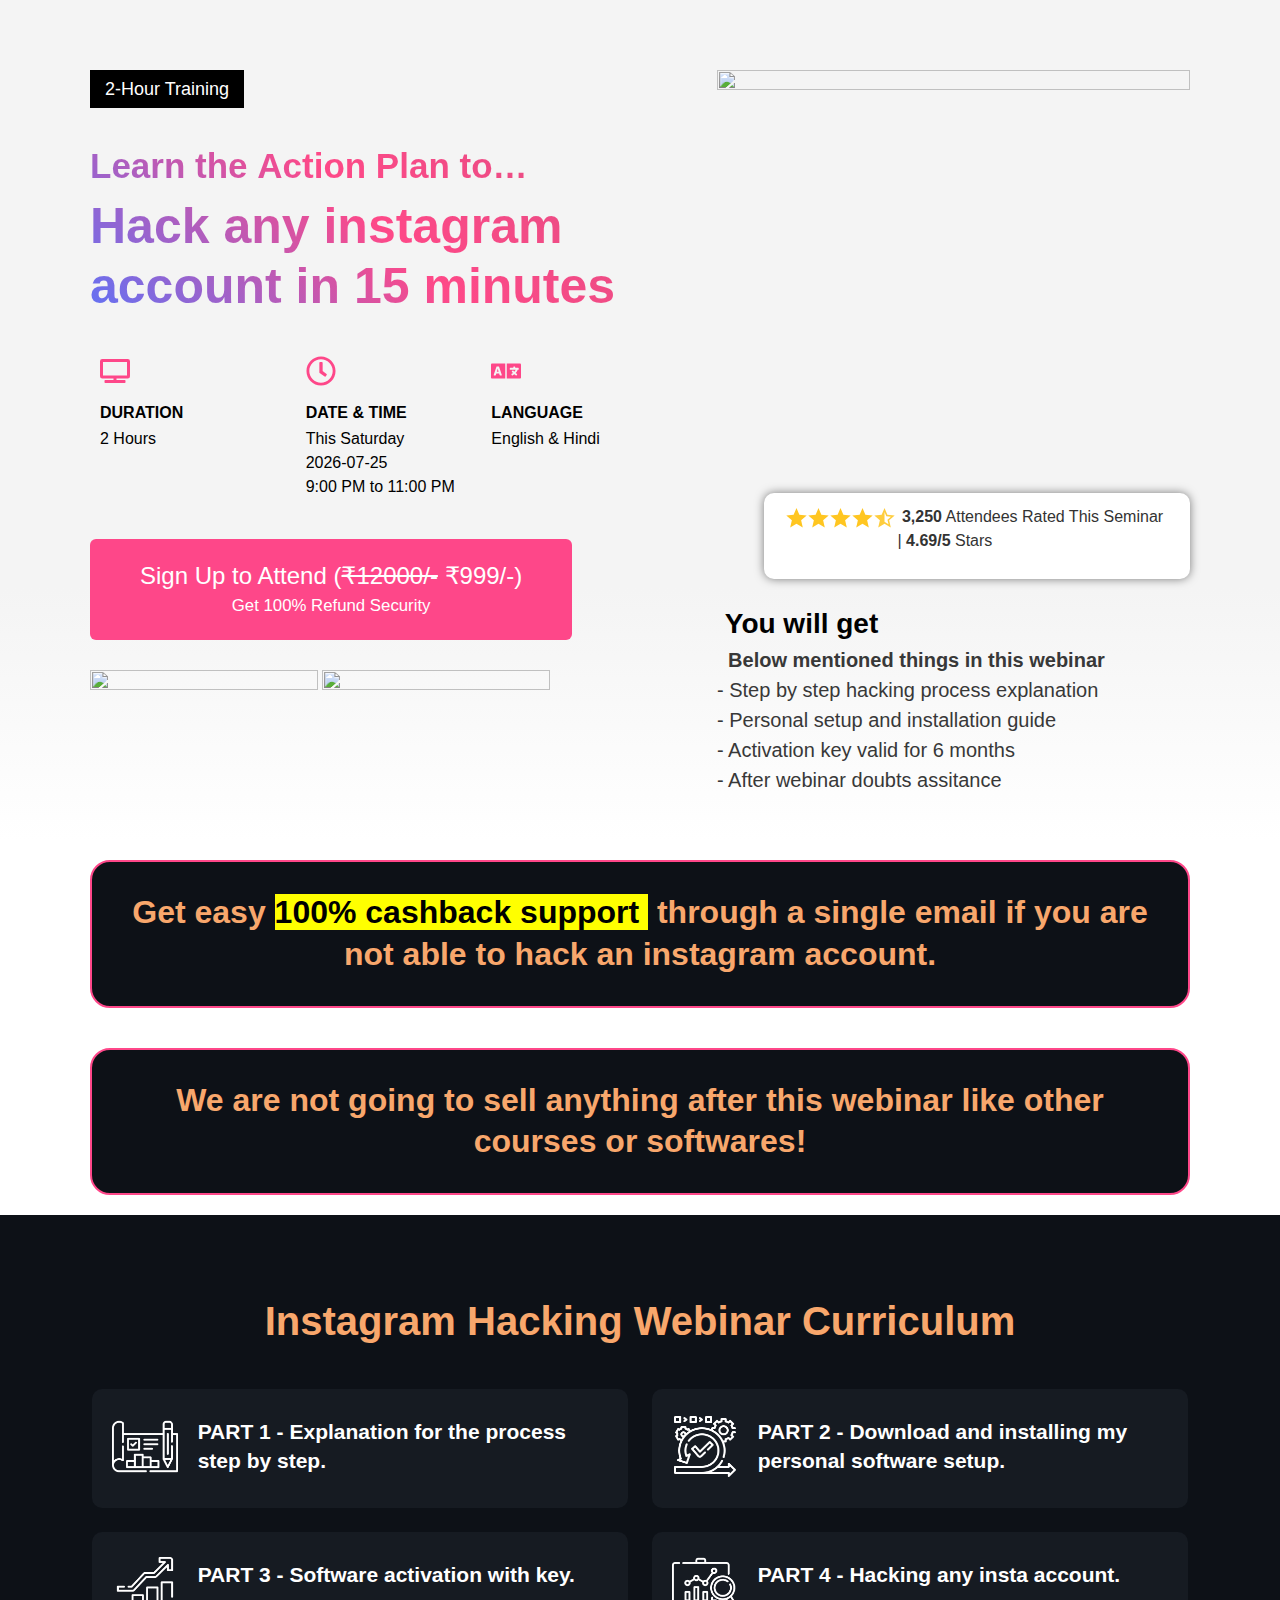
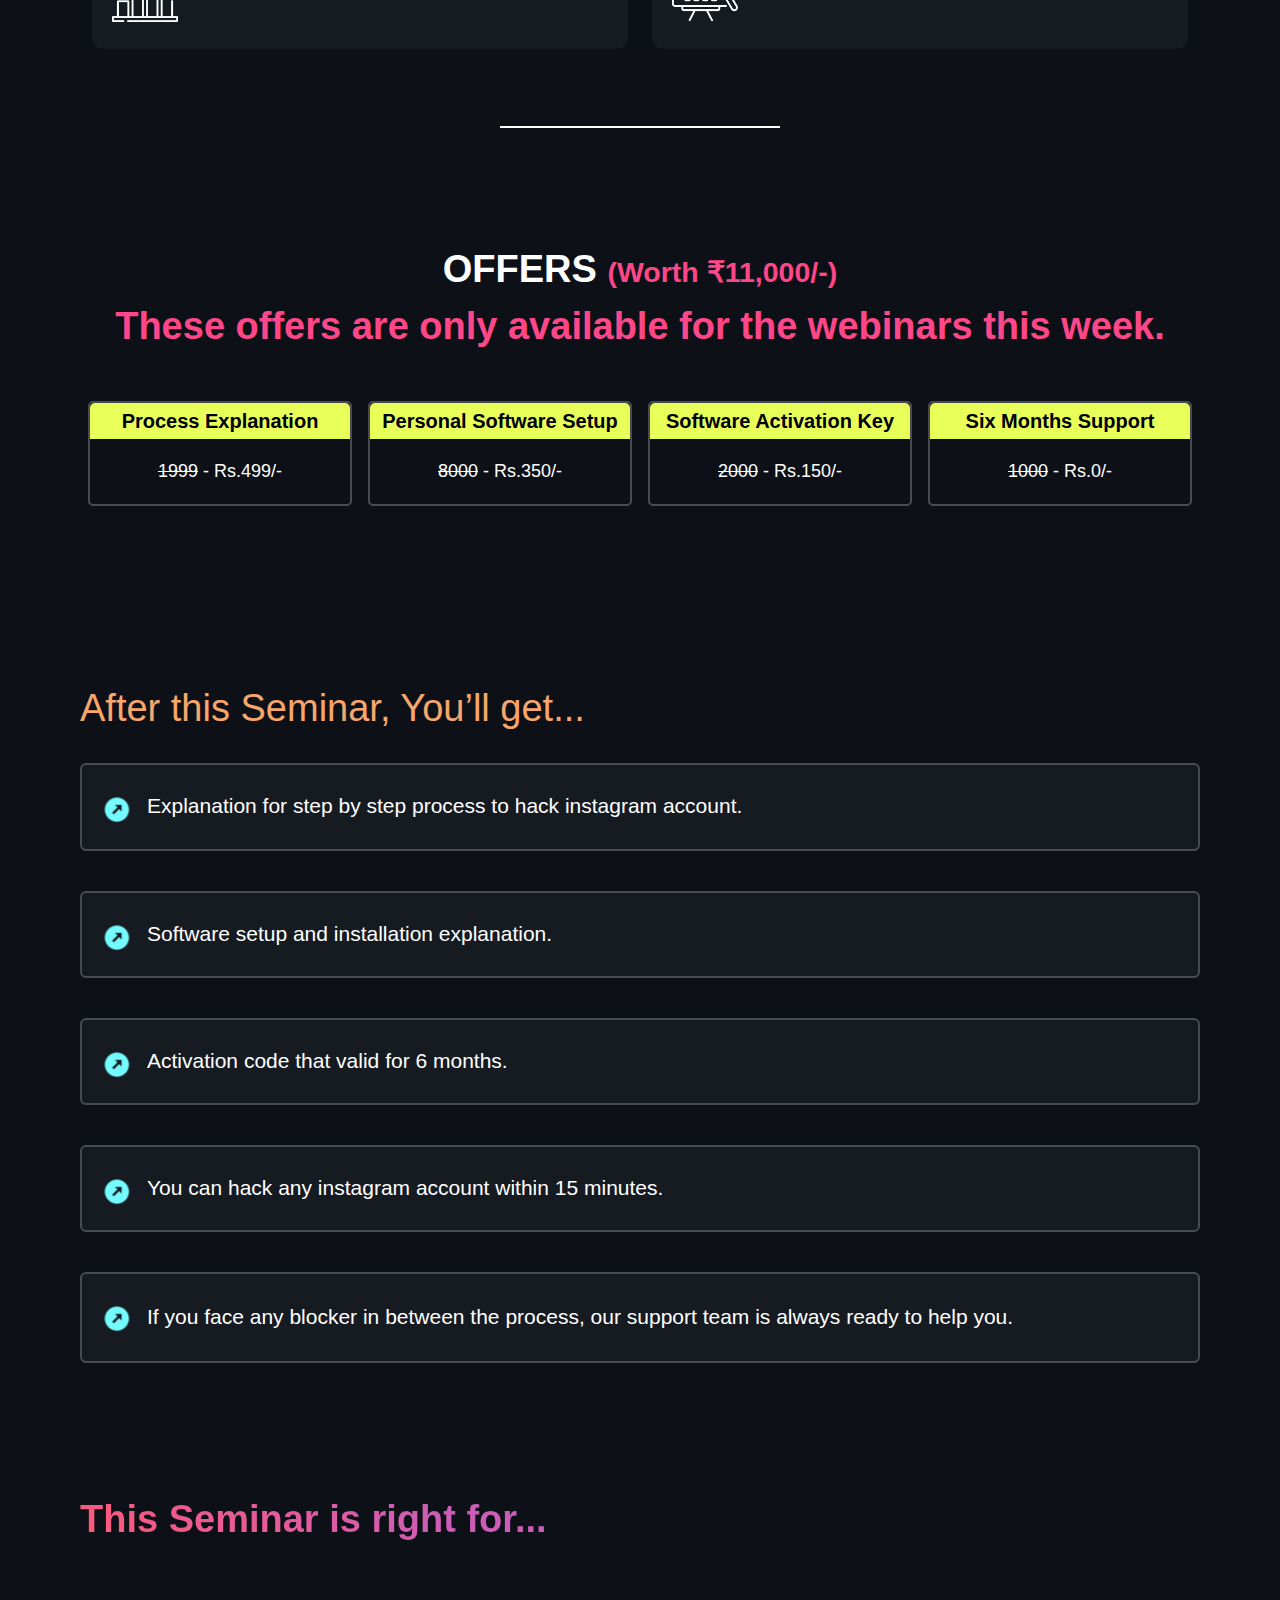
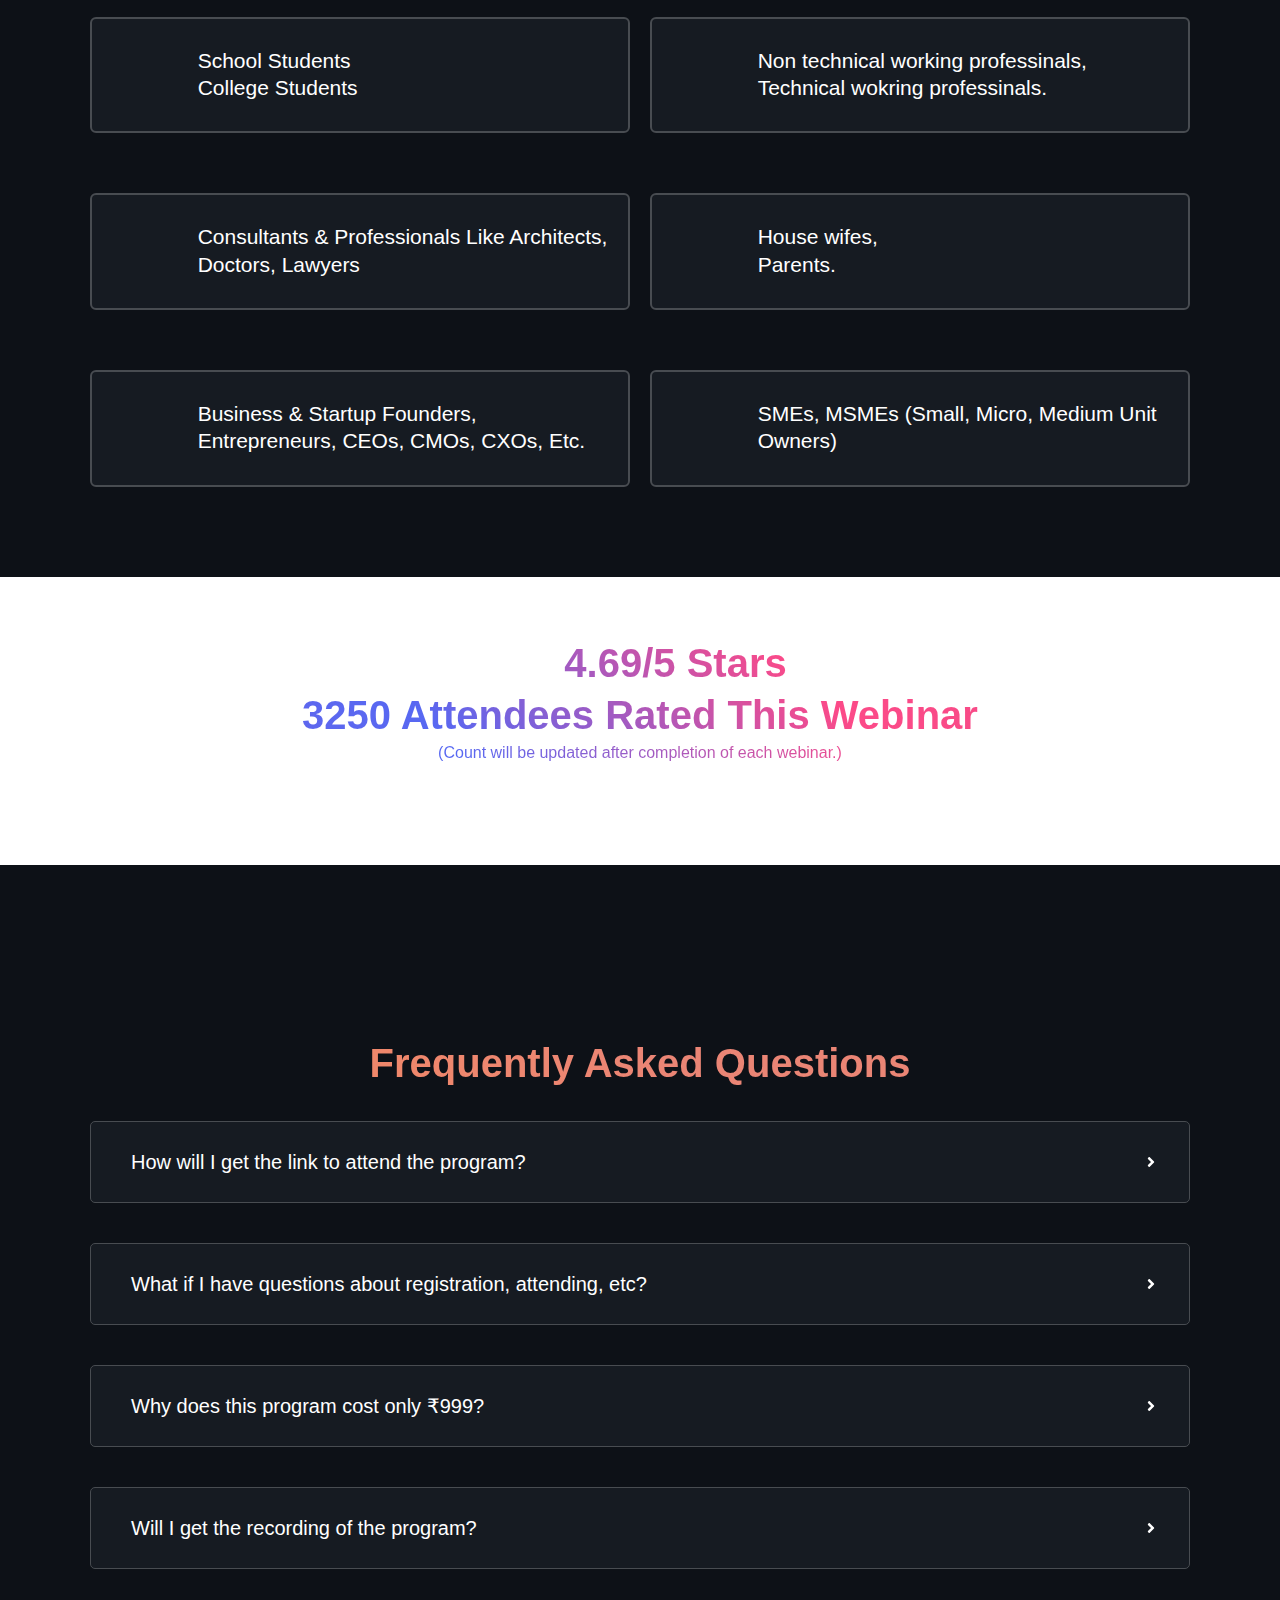
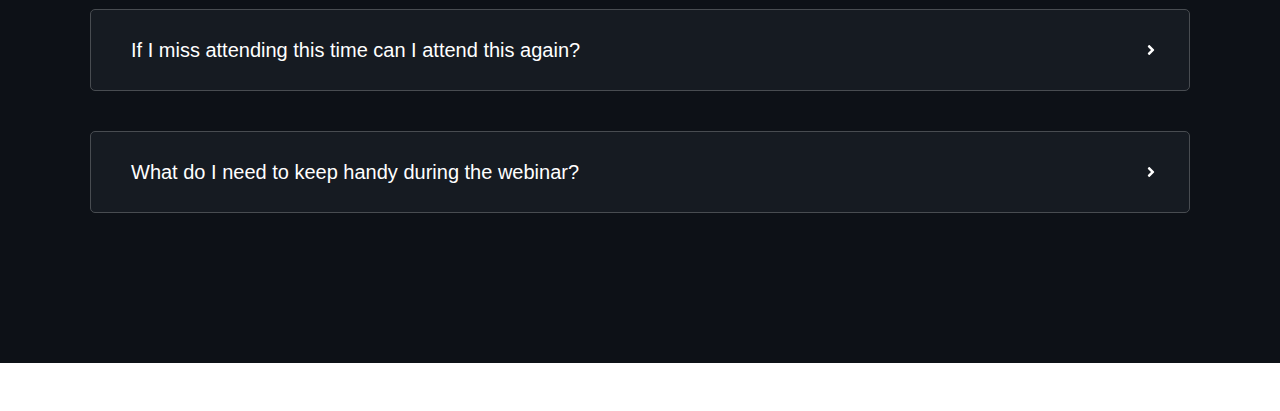
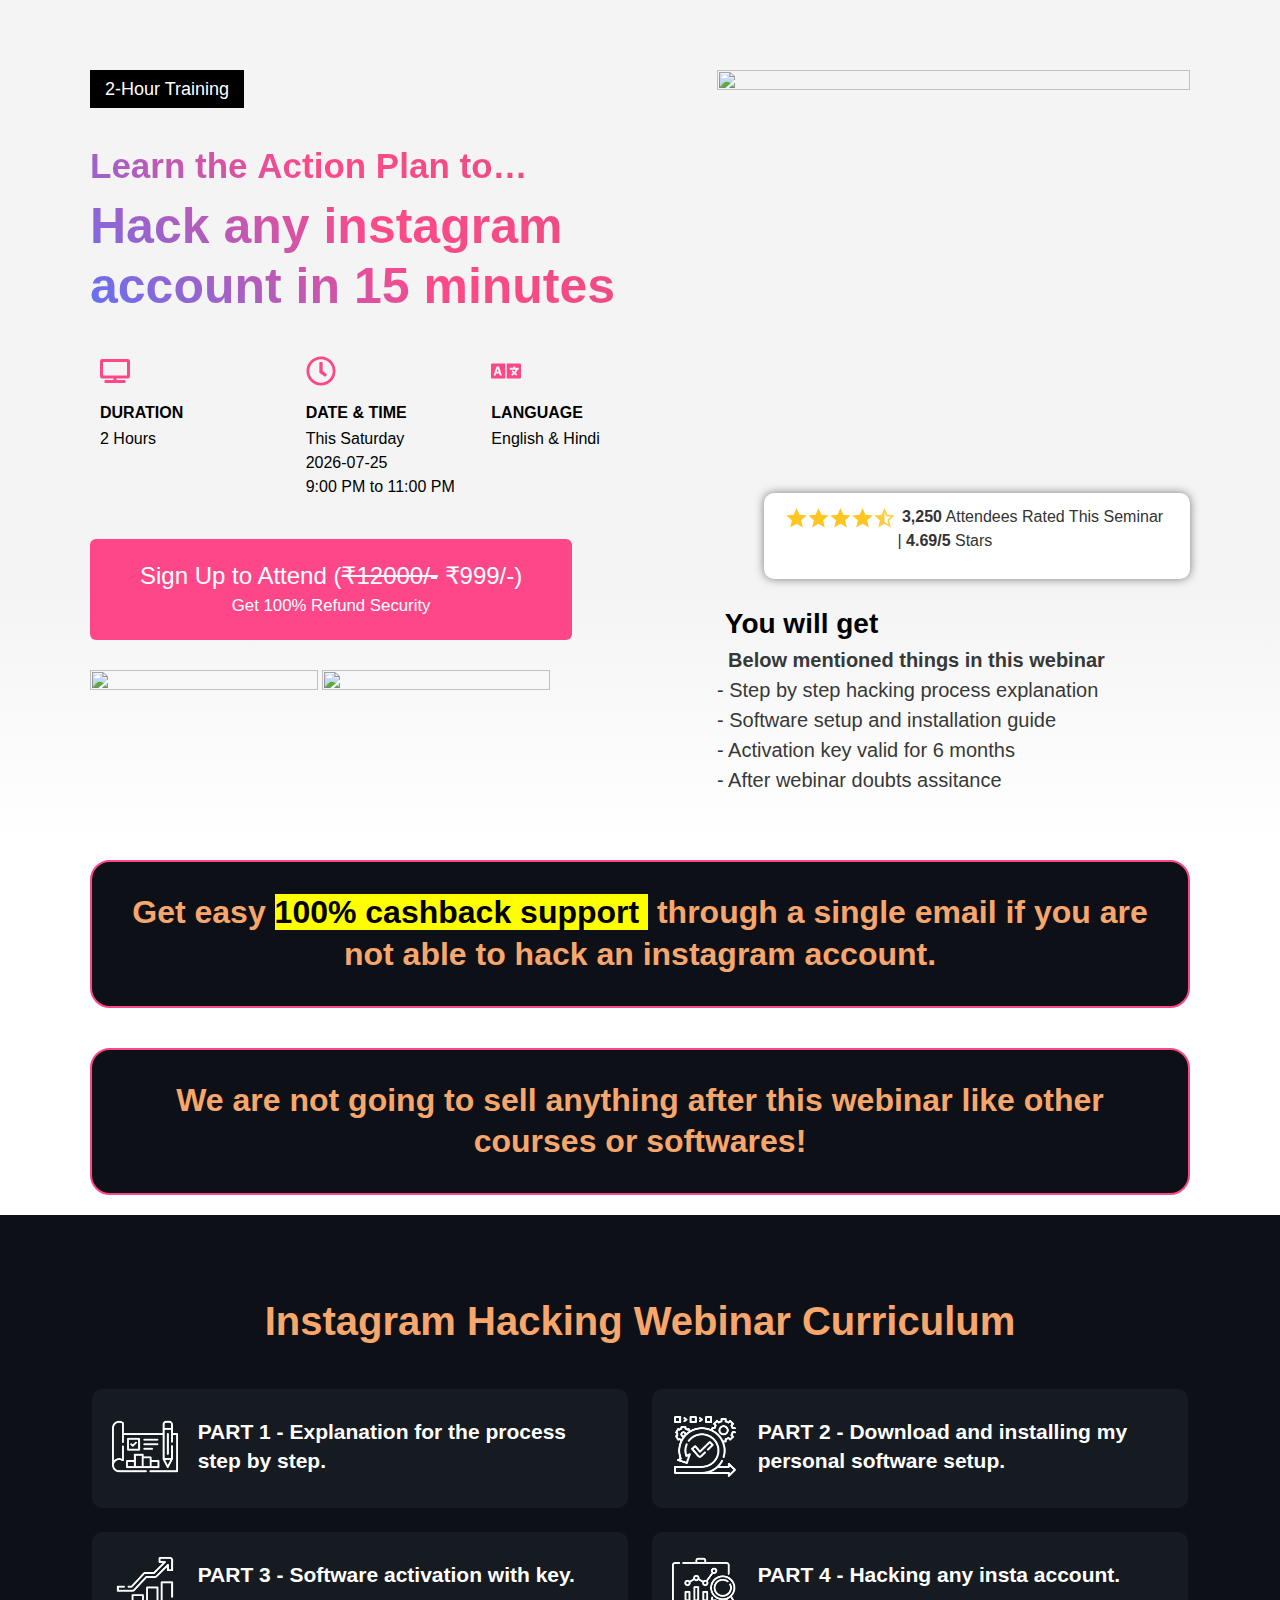
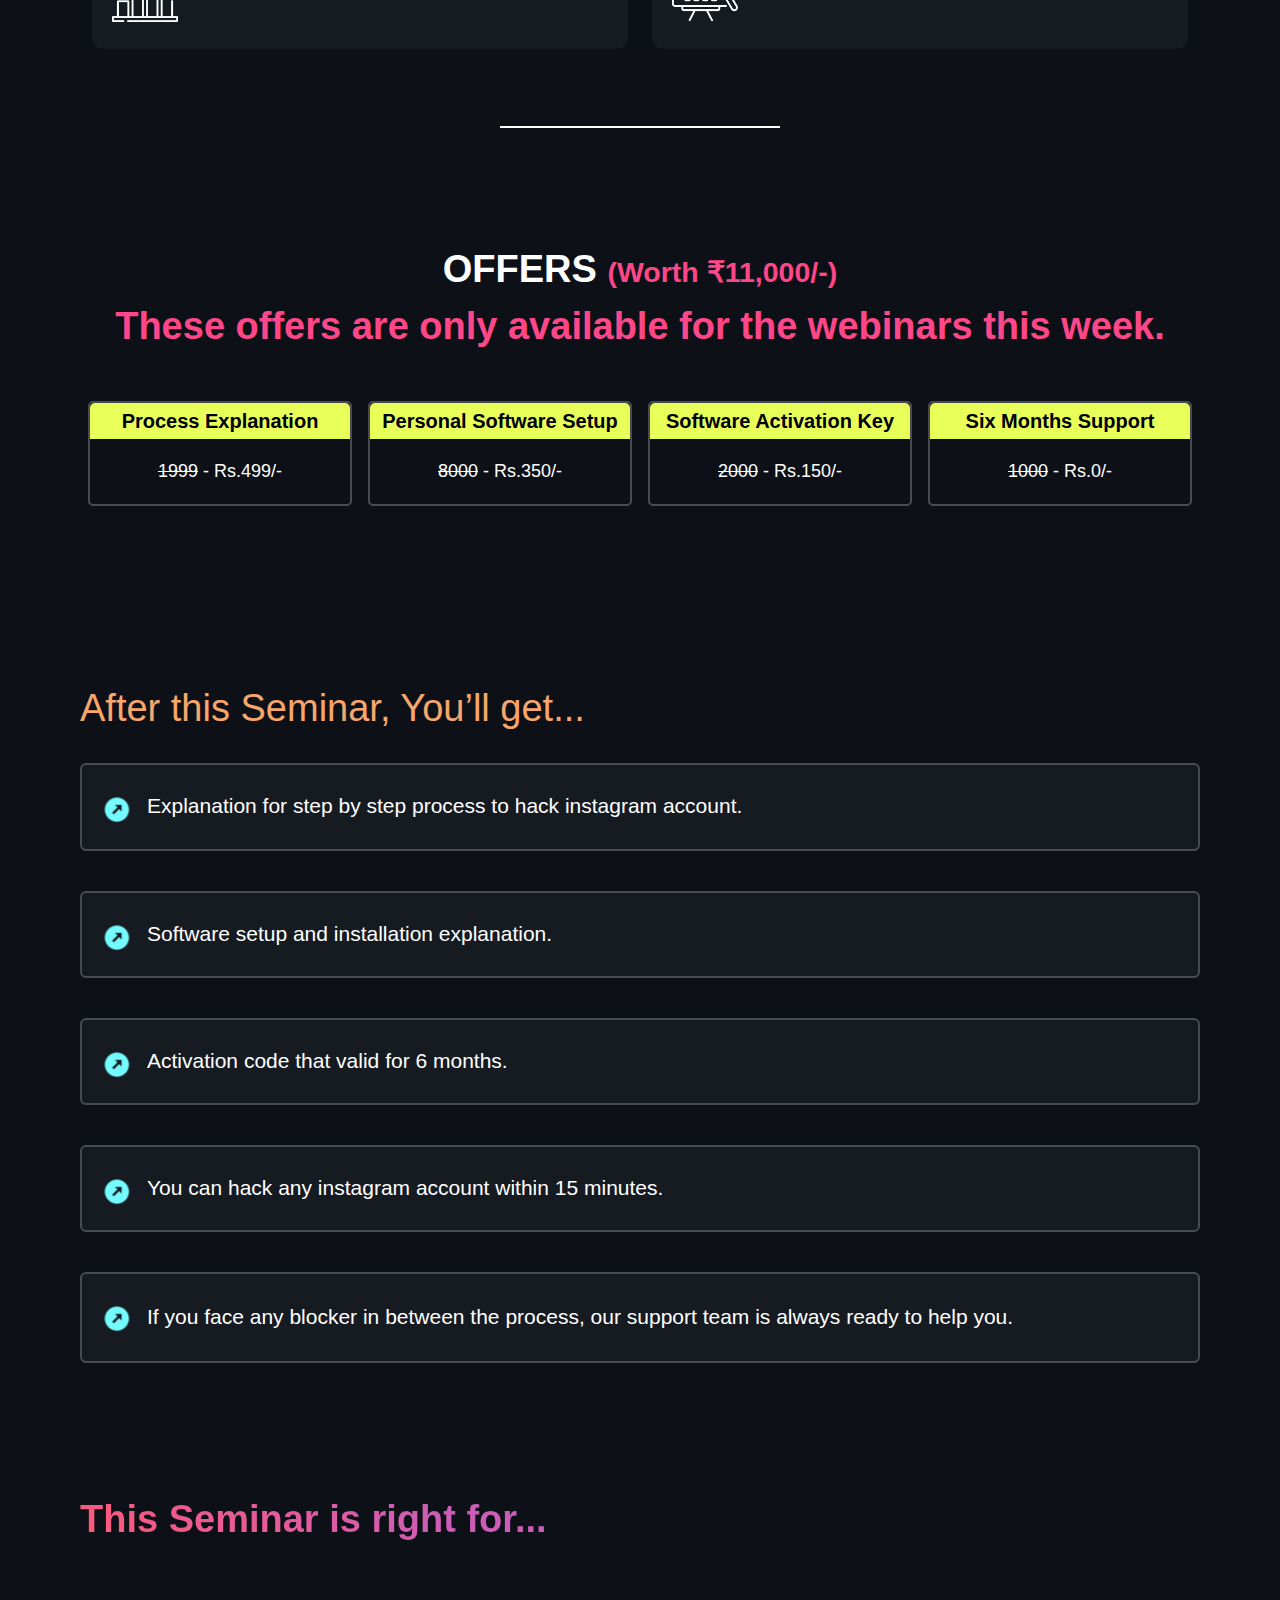
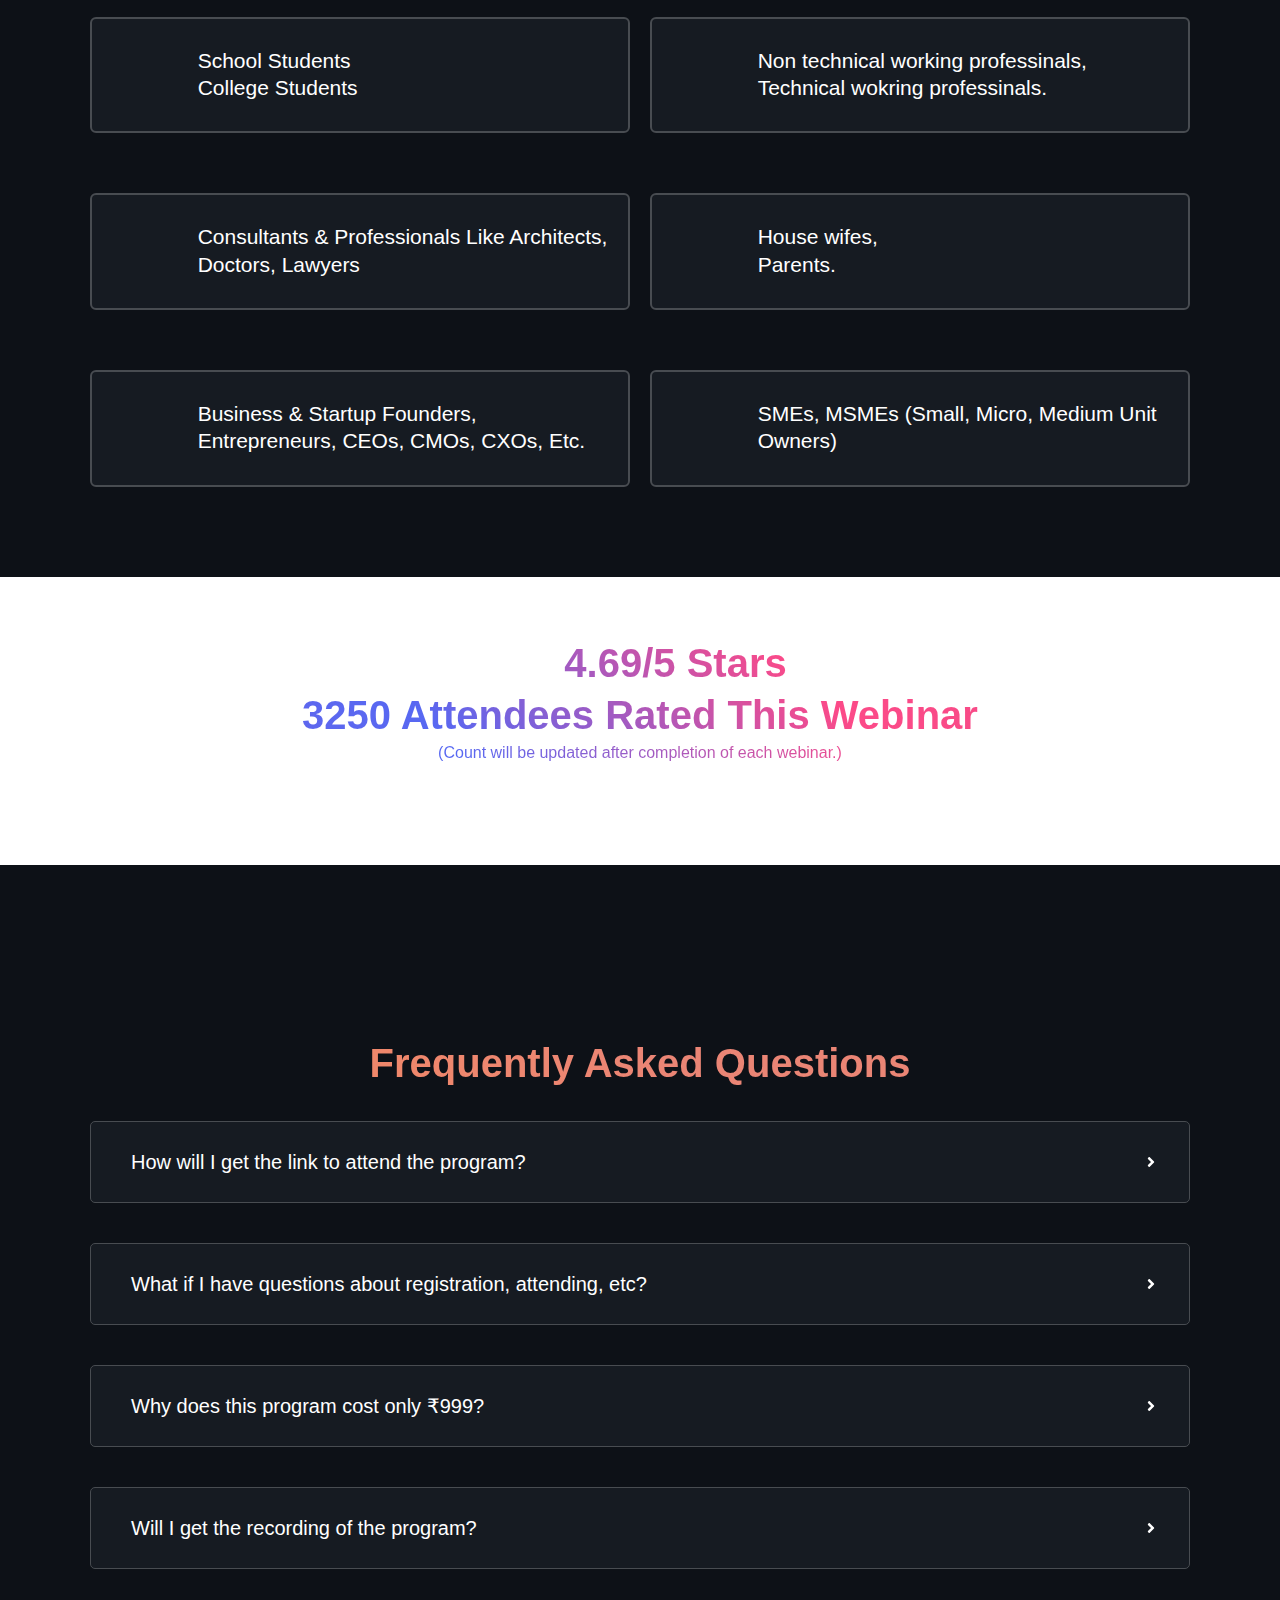
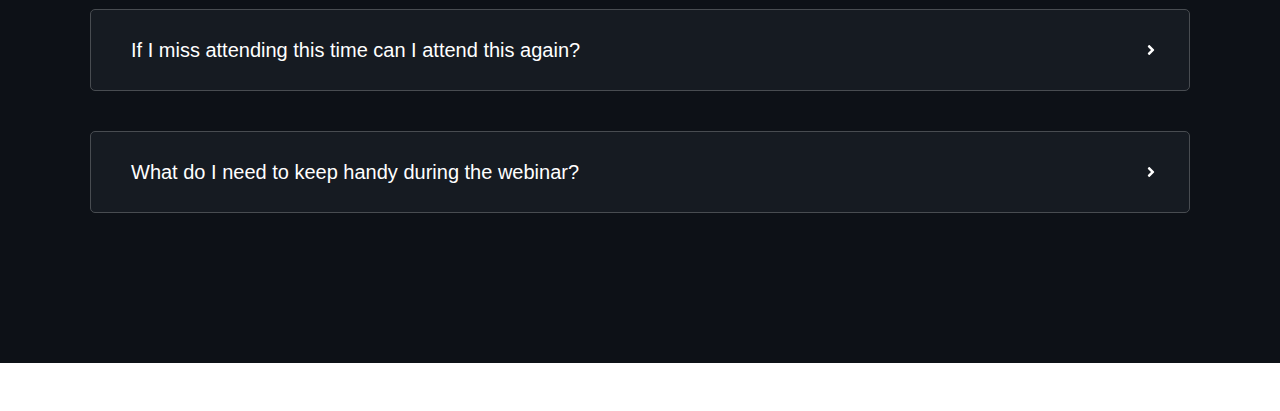
